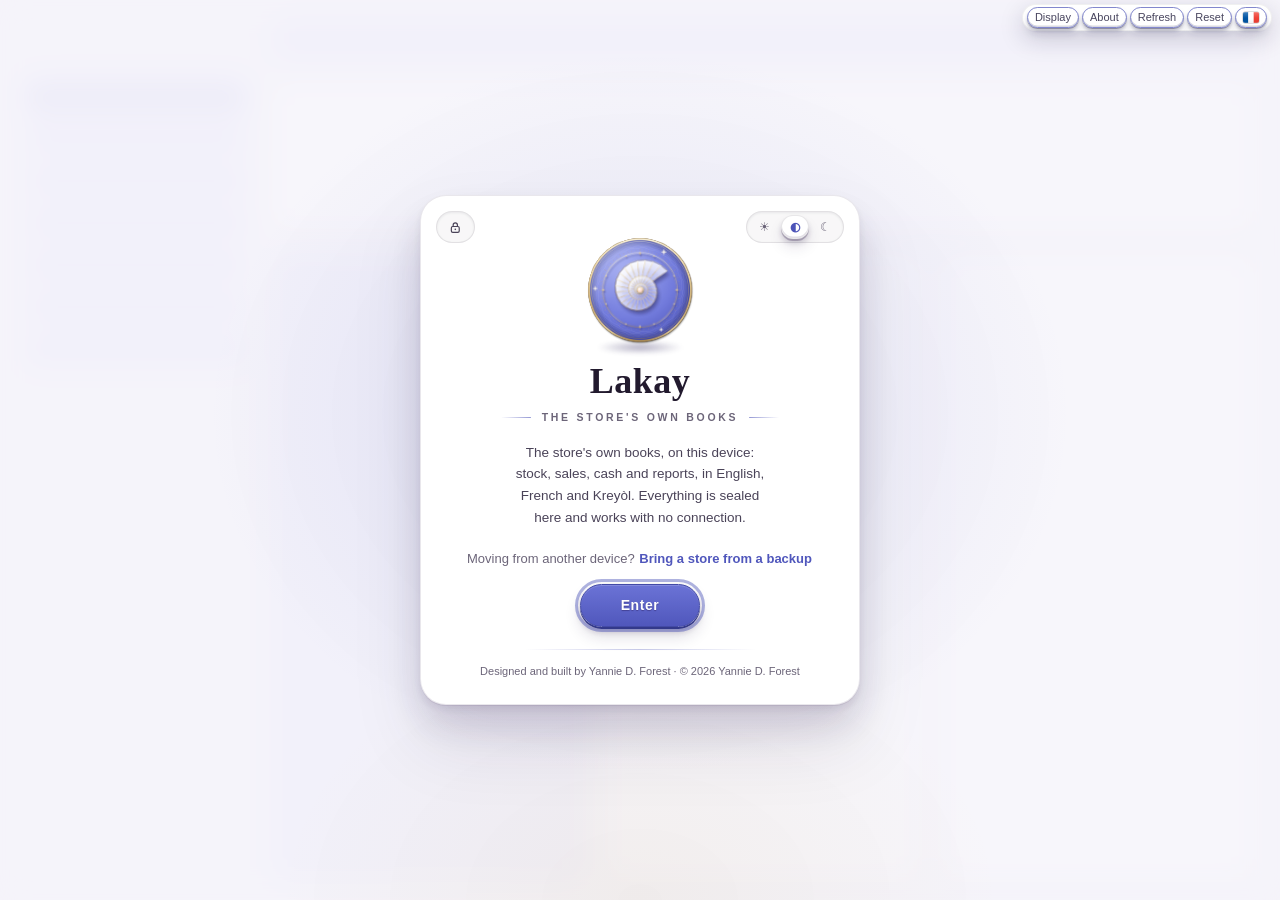
==== web/index.html @ 773154a0 "Lakay Build 24 for every device: devices in step (stage 1); Larimar and name tips; the rail's calcul" ====
<!doctype html>
<html lang="en" data-theme="day">
<head>
<meta charset="utf-8">
<meta name="viewport" content="width=device-width, initial-scale=1, viewport-fit=cover">
<meta http-equiv="Content-Security-Policy" content="default-src 'none'; script-src 'sha256-nVUTSmdkgZdA2+bcNq/9R210WyDp+omy2Z+Z0VqAdF8='; style-src 'unsafe-inline'; img-src data: blob: 'self'; font-src data:; connect-src 'none'; media-src 'none'; object-src 'none'; frame-src 'none'; worker-src 'self'; manifest-src 'self'; base-uri 'none'; form-action 'none'">
<meta name="referrer" content="no-referrer">
<meta name="color-scheme" content="light dark">
<meta name="theme-color" content="#f5f4f8">
<meta name="application-name" content="Lakay">
<meta name="lakay-build" content="24">
<!-- LAKAY | Copyright (c) 2026 Yannie D. Forest. All rights reserved. NO LICENCE IS GRANTED. See LICENCE.txt. Build 24 (2026-11-15). -->
<title>Lakay</title>
<!-- Lakay's logo, inside the page (the page's own policy shows only pictures it carries): the square tile, filled edge to
     edge with the coin's periwinkle, for the shortcuts a browser makes on a home screen; the round coin, on nothing, for the
     tab (named last, so that every browser keeps it for the tab); and the tile for the iPhone and iPad home screen. The web
     app (web/, made by build.py) names its home screen tile and its manifest's icons as files beside the page. -->
<link rel="icon" type="image/png" sizes="192x192" href="[data-uri]">
<link rel="icon" type="image/png" sizes="96x96" href="[data-uri]">
<link rel="apple-touch-icon" sizes="180x180" href="apple-touch-icon.png">
<meta name="apple-mobile-web-app-title" content="Lakay">
<link rel="manifest" href="manifest.json">
<meta name="mobile-web-app-capable" content="yes">
<meta name="apple-mobile-web-app-capable" content="yes">
<meta name="apple-mobile-web-app-status-bar-style" content="default">
<meta name="lakay-web" content="1">
<style>
/* LAKAY | the living mark (09-crest.js): planes at real depth, each group with its own motion, after Ingenium's seal.
   The coin's edge stands behind its face; the halo and the shell float above their own shadows on the plate; the shell
   has sides. The whole mark sways and leans toward the pointer; the halo, the shell and the pearl breathe in and out of
   depth out of step; the engraving and the shell turn one way, the halo and the sparkles the other; a gleam crosses the
   shell. */
.lk-crest { position: relative; display: inline-block; vertical-align: middle; flex: 0 0 auto; width: var(--W, 88px); height: var(--W, 88px); line-height: 0;
  perspective: calc(var(--W, 88px) * 3.4); --rx: 0deg; --ry: 0deg; --lift: 0px; --sc: 1;
  touch-action: manipulation; -webkit-tap-highlight-color: transparent; }
.lk-tilt { position: absolute; inset: 0; display: block; transform-style: preserve-3d;
  transform: rotateX(var(--rx)) rotateY(var(--ry)) translateY(var(--lift)) scale(var(--sc)); transition: transform .45s cubic-bezier(.2, .8, .2, 1); }
.lk-idle { position: absolute; inset: 0; display: block; transform-style: preserve-3d; animation: lkSway 8s ease-in-out infinite; }
.lk-l, .lk-gleam { position: absolute; inset: 0; width: 100%; height: 100%; display: block; max-width: none; margin: 0; pointer-events: none; user-select: none; -webkit-user-drag: none;
  transform: translateZ(calc(var(--W, 88px) * var(--z, 0))) scale(calc(1 - var(--z, 0) / 4)); }
.lk-cast { position: absolute; left: 10%; right: 10%; bottom: -9%; height: 13%; border-radius: 50%; display: block; pointer-events: none;
  background: radial-gradient(closest-side, rgba(36, 26, 86, .36), rgba(36, 26, 86, 0)); filter: blur(calc(var(--W, 88px) * .018));
  transform: translateZ(calc(var(--W, 88px) * -.1)); }
:root[data-theme="night"] .lk-cast { background: radial-gradient(closest-side, rgba(0, 0, 0, .62), rgba(0, 0, 0, 0)); }
.lk-crest.hov { --lift: calc(var(--W, 88px) * -.035); --sc: 1.035; }
.lk-crest.down { --lift: calc(var(--W, 88px) * .015); --sc: .97; }

/* each group's own motion */
.lk-crest img.lk-engr { animation: lkCCW 150s linear infinite; }
.lk-crest img.lk-hshadow { animation: lkCW 70s linear infinite; }
.lk-crest img.lk-halo { animation: lkCW 70s linear infinite, lkLift 7s ease-in-out infinite; }
.lk-crest img.lk-sshadow { animation: lkCCW 120s linear infinite; }
.lk-crest img.lk-sside, .lk-crest img.lk-shell, .lk-crest img.lk-lattice { animation: lkCCW 120s linear infinite, lkLift 7s ease-in-out -1.75s infinite; }
.lk-crest img.lk-pearl { animation: lkPearl 4.6s ease-in-out infinite, lkLift 7s ease-in-out -3.5s infinite; }
.lk-crest img.lk-sparks { animation: lkCW 46s linear infinite, lkTwinkle 3.2s ease-in-out infinite; }
.lk-crest .lk-gleam { background: linear-gradient(115deg, rgba(255, 255, 255, 0) 38%, rgba(255, 255, 255, .7) 50%, rgba(255, 255, 255, 0) 62%) no-repeat;
  background-size: 320% 100%; background-position: 130% 0;
  -webkit-mask-image: radial-gradient(circle at 50% 50%, #000 0, #000 27%, transparent 30%); mask-image: radial-gradient(circle at 50% 50%, #000 0, #000 27%, transparent 30%);
  animation: lkLift 7s ease-in-out -1.75s infinite, lkGleam 6.5s ease-in-out 1.2s infinite; }
:root[data-theme="night"] .lk-crest .lk-gleam { background-image: linear-gradient(115deg, rgba(255, 244, 214, 0) 38%, rgba(255, 244, 214, .45) 50%, rgba(255, 244, 214, 0) 62%); }
@keyframes lkSway { 0%, 100% { transform: rotateY(-20deg) rotateX(7deg); } 50% { transform: rotateY(20deg) rotateX(-7deg); } }
@keyframes lkCW { from { rotate: 0deg; } to { rotate: 360deg; } }
@keyframes lkCCW { from { rotate: 0deg; } to { rotate: -360deg; } }
@keyframes lkLift { 0%, 50%, 100% { translate: 0 0 0; } 25%, 75% { translate: 0 0 calc(var(--W, 88px) * .06); } }
@keyframes lkPearl { 0%, 100% { scale: 1; filter: brightness(1); } 50% { scale: 1.07; filter: brightness(1.14); } }
@keyframes lkTwinkle { 0%, 100% { opacity: .5; } 50% { opacity: 1; } }
@keyframes lkGleam { 0%, 64% { background-position: 130% 0; } 90%, 100% { background-position: -30% 0; } }

/* a small mark (the footer) keeps only the coin, the shell and the pearl, and only sways */
.lk-crest.lk-small .lk-cast { display: none; }
.lk-crest.lk-small img.lk-l { animation: none; }

/* calm and "reduce motion": everything still */
@media (prefers-reduced-motion: reduce) { .lk-idle, .lk-crest img.lk-l, .lk-crest .lk-gleam { animation: none !important; } .lk-tilt { transition: none; } }
:root[data-calm="1"] .lk-idle, :root[data-calm="1"] .lk-crest img.lk-l, :root[data-calm="1"] .lk-crest .lk-gleam { animation: none !important; }

/* the still mark */
.lk-flat { position: relative; display: inline-block; vertical-align: middle; flex: none; line-height: 0; }
.lk-flat img { position: absolute; inset: 0; width: 100%; height: 100%; max-width: none; }

/* where the mark lives: every one is a key */
.crest-key { position: relative; display: inline-grid; place-items: center; padding: 0; margin: 0; border: 0; border-radius: 50%; background: transparent;
  cursor: pointer; color: inherit; font: inherit; -webkit-tap-highlight-color: transparent; touch-action: manipulation; isolation: isolate; }
.crest-key:focus { outline: none; }
.crest-key:focus-visible { outline: 2.5px solid var(--pri-ring); outline-offset: 4px; }
.app-foot .crest-key { width: 22px; height: 22px; }
@media print { .lk-idle, .lk-crest img.lk-l, .lk-gleam { animation: none !important; } .lk-gleam { display: none; } }

/* EMPORIUM | Copyright (c) 2026 Yannie D. Forest. All rights reserved. NO LICENCE IS GRANTED. See LICENCE.txt.
   Emporium's dress, after Ingenium 6.50's own (Build 3), refined for Emporium. Its shapes were read from Ingenium 6.50
   as it draws itself: the lavender ground, the white slabs, the raised keys with their dark bottom edge, the purple keys, the
   jewels, the top bar of small pills and the side menu of plain words. Lakay's colour is its own, chosen by the owner: Dawn, a warm periwinkle between
   Carpe Diem's blue and Ingenium's purple, on warm ivory, with a sunrise glow and a gold sun. Emporium keeps its own names for every value, so
   that the Author Studio's colour sets can change the whole house at once, and keeps its own few things: the receipt
   slip, the parchment of the proverb, and the brass. */
:root {
  /* Dawn, refined (Build 8): white and ivory faces with crisp hairline rims and a firm stepped edge, as Ingenium and
     Carpe Diem draw theirs; a deeper, matte periwinkle for the keys and the jewels; the sunrise kept, but quieter. */
  --bg: #f5f4f8; --bg-wash: #eeedf4;
  --surface: #ffffff; --surface-2: #fafafc; --tray: #f2f1f7; --sunk: rgba(34, 30, 58, .035);
  --tint: #f3f2fa; --tint-2: #e7e6f5; --parch: #fbf8f1; --parch-2: #f2eadb;
  --ink: #211f33; --ink-2: #48455e; --muted: #6c6981; --body-ink: #2a283d;
  --pri: #5f67cc; --pri-hi: #6b73d6; --pri-lo: #5057bc; --pri-jhi: #8d93e2; --pri-jlo: #4f56b6; --pri-edge: #434aa6; --pri-ledge: #33398a; --pri-jledge: #363c8e;
  --on-pri: #ffffff; --pri-text: #4d54b8; --pri-soft: rgba(77, 84, 184, .09); --pri-ring: rgba(77, 84, 184, .45); --pri-rgb: 77, 84, 184;
  --brass: #c08b2f; --brass-hi: #ecd4a2; --brass-ink: #8a6420; --brass-soft: rgba(192, 139, 47, .14);
  --danger: #a8423d; --danger-soft: rgba(168, 66, 61, .09); --warn: #9a5a12; --warn-soft: rgba(184, 116, 46, .12); --ok: #4d54b8; --ok-soft: rgba(95, 103, 204, .11);
  --line: rgba(33, 31, 51, .10); --line-2: rgba(33, 31, 51, .16); --line-soft: rgba(33, 31, 51, .06); --rim: rgba(77, 84, 184, .45);
  --field: #ffffff; --field-line: rgba(67, 74, 166, .24); --wall: #dcdbe8;
  --face: linear-gradient(180deg, #ffffff, #f7f6fb); --face-tilt: linear-gradient(175deg, #ffffff, #f7f6fb); --slab-face: linear-gradient(180deg, #ffffff, #fcfcfe);
  --fam: 34, 28, 60;
  /* the raised things: a small key (pill), a large key (a card one presses), a slab (a card one reads), a press */
  --pill: inset 0 1px 0 rgba(255, 255, 255, .7), inset 0 -1.5px 0 rgba(34, 28, 60, .10), 0 1px 0 rgba(34, 28, 60, .12), 0 3px 4px rgba(34, 28, 60, .08), 0 7px 10px rgba(34, 28, 60, .05);
  --pill-hi: inset 0 1px 0 rgba(255, 255, 255, .7), inset 0 -1.5px 0 rgba(34, 28, 60, .10), 0 2px 0 rgba(34, 28, 60, .12), 0 5px 7px rgba(34, 28, 60, .09), 0 11px 16px rgba(34, 28, 60, .06);
  --key3d: inset 0 1px 0 rgba(255, 255, 255, .95), inset 0 -3px 0 rgba(34, 28, 60, .07), 0 1px 0 rgba(34, 28, 60, .12), 0 3px 0 rgba(34, 28, 60, .07), 0 6px 10px rgba(34, 28, 60, .07), 0 14px 26px rgba(34, 28, 60, .07);
  --key3d-hi: inset 0 1px 0 rgba(255, 255, 255, .95), inset 0 -3px 0 rgba(34, 28, 60, .07), 0 1px 0 rgba(34, 28, 60, .12), 0 5px 0 rgba(34, 28, 60, .07), 0 10px 16px rgba(34, 28, 60, .09), 0 22px 36px rgba(34, 28, 60, .09);
  --press: inset 0 2px 5px rgba(34, 28, 60, .14), 0 1px 0 rgba(34, 28, 60, .06);
  --slab: inset 0 1px 0 rgba(255, 255, 255, .9), inset 0 -2px 0 rgba(34, 28, 60, .05), 0 1px 0 rgba(34, 28, 60, .11), 0 2px 0 rgba(34, 28, 60, .04), 0 6px 12px rgba(34, 28, 60, .05), 0 16px 30px rgba(34, 28, 60, .06);
  --sh-card: 0 1px 0 rgba(34, 28, 60, .07), 0 2px 6px rgba(34, 28, 60, .05), 0 12px 28px rgba(34, 28, 60, .06);
  --psh: inset 0 1px 0 rgba(255, 255, 255, .16), 0 2px 0 var(--pri-ledge), 0 4px 6px rgba(34, 28, 60, .22), 0 9px 16px rgba(34, 28, 60, .14);
  --pshhi: inset 0 1px 0 rgba(255, 255, 255, .18), 0 3px 0 var(--pri-ledge), 0 7px 10px rgba(34, 28, 60, .24), 0 14px 24px rgba(34, 28, 60, .16);
  --ppress: inset 0 2px 6px rgba(14, 8, 40, .42), 0 1px 1px rgba(34, 28, 60, .2);
  --jewel: linear-gradient(150deg, var(--pri-jhi) 0%, #6870d4 55%, var(--pri-jlo) 100%);
  --jsh: inset 0 1px 0 rgba(255, 255, 255, .30), inset 0 -2px 0 rgba(20, 14, 50, .26), 0 2px 0 var(--pri-jledge), 0 4px 8px rgba(34, 28, 60, .22), 0 9px 16px rgba(34, 28, 60, .10);
  --inset: inset 0 1px 2.5px rgba(34, 28, 60, .06);
  --well: inset 0 1px 3px rgba(0, 0, 0, .07);
  /* the panels that open over the page (dialogs, menus, the rail's panels): Carpe Diem's slab, in Lakay's ink */
  --slab-top: #ffffff; --slab-bot: #f6f5fa; --slab-hi: rgba(255, 255, 255, .9); --slab-lo: rgba(34, 28, 60, .07); --slab-edge: rgba(34, 28, 60, .10);
  --slab-sh1: rgba(34, 28, 60, .12); --slab-sh2: rgba(34, 28, 60, .14); --slab-sh3: rgba(34, 28, 60, .16);
  /* the older names, kept so that every room follows the new dress */
  --relief: var(--pill); --relief-hi: var(--pill-hi); --relief-down: var(--press);
  --radius: 14px; --radius-s: 11px; --key-h: 34px;
  --serif: "Iowan Old Style", "Palatino Linotype", Palatino, "Book Antiqua", Georgia, "Times New Roman", serif;
  --sans: -apple-system, BlinkMacSystemFont, "Segoe UI", Roboto, Helvetica, Arial, sans-serif;
  --mono: ui-monospace, "SF Mono", SFMono-Regular, Menlo, Consolas, monospace;
  --emoji: "Segoe UI Emoji", "Apple Color Emoji", "Noto Color Emoji", "Segoe UI Symbol", sans-serif;
  --ease: cubic-bezier(.2, .8, .2, 1); --spring: cubic-bezier(.34, 1.35, .64, 1);
  --page-bg: radial-gradient(1100px 620px at 0% 100%, rgba(244, 184, 112, .09), transparent 62%), radial-gradient(1100px 700px at 100% 0%, rgba(120, 128, 220, .08), transparent 60%), #f5f4f8;
  --bar-bg: #ffffff; --bar-sh: 0 1px 0 rgba(34, 28, 60, .06), 0 6px 18px rgba(34, 28, 60, .05);
  color-scheme: light;
}
:root[data-theme="night"] {
  /* Dawn by night, refined (Build 8): Lakay's periwinkle ink, calmer and deeper than the saturated indigo it replaces;
     hairline rims and black depth, as Ingenium's night has them; the periwinkle kept for the keys and the words that act. */
  --bg: #12121c; --bg-wash: #171723;
  --surface: #1d1d2b; --surface-2: #191926; --tray: #151520; --sunk: rgba(5, 5, 12, .34);
  --tint: #252536; --tint-2: #2d2d41; --parch: #221f1b; --parch-2: #2b2722;
  --ink: #efeef7; --ink-2: #cfcddf; --muted: #9e9cb3; --body-ink: #e5e4f0;
  --pri: #6a72d4; --pri-hi: #757dde; --pri-lo: #555cc0; --pri-jhi: #8a90e0; --pri-jlo: #4b52b0; --pri-edge: #2a2e6e; --pri-ledge: #16183f; --pri-jledge: #191b46;
  --on-pri: #ffffff; --pri-text: #b0b5f5; --pri-soft: rgba(176, 181, 245, .12); --pri-ring: rgba(176, 181, 245, .50); --pri-rgb: 176, 181, 245;
  --brass: #e6c27a; --brass-hi: #e3cfa2; --brass-ink: #e6c27a; --brass-soft: rgba(230, 194, 122, .12);
  --danger: #ee968e; --danger-soft: rgba(238, 150, 142, .11); --warn: #e5b46e; --warn-soft: rgba(229, 180, 110, .12); --ok: #b3b8f2; --ok-soft: rgba(150, 157, 236, .14);
  --line: rgba(214, 213, 240, .11); --line-2: rgba(214, 213, 240, .18); --line-soft: rgba(214, 213, 240, .06); --rim: rgba(176, 181, 245, .36);
  --field: #161622; --field-line: rgba(176, 181, 245, .22); --wall: #0a0a12;
  --face: linear-gradient(180deg, #282839, #21212f); --face-tilt: linear-gradient(175deg, #282839, #21212f); --slab-face: linear-gradient(180deg, #1f1f2d, #1b1b27);
  --fam: 0, 0, 0;
  --pill: inset 0 1px 0 rgba(255, 255, 255, .08), inset 0 -1.5px 0 rgba(0, 0, 0, .4), 0 1px 0 rgba(0, 0, 0, .5), 0 3px 5px rgba(0, 0, 0, .4), 0 8px 12px rgba(0, 0, 0, .3);
  --pill-hi: inset 0 1px 0 rgba(255, 255, 255, .10), inset 0 -1.5px 0 rgba(0, 0, 0, .4), 0 2px 0 rgba(0, 0, 0, .5), 0 5px 8px rgba(0, 0, 0, .44), 0 11px 18px rgba(0, 0, 0, .32);
  --key3d: inset 0 1px 0 rgba(255, 255, 255, .08), inset 0 -3px 0 rgba(0, 0, 0, .42), 0 1px 0 rgba(0, 0, 0, .7), 0 3px 0 rgba(0, 0, 0, .45), 0 6px 10px rgba(0, 0, 0, .42), 0 14px 26px rgba(0, 0, 0, .36);
  --key3d-hi: inset 0 1px 0 rgba(255, 255, 255, .10), inset 0 -3px 0 rgba(0, 0, 0, .42), 0 1px 0 rgba(0, 0, 0, .7), 0 5px 0 rgba(0, 0, 0, .45), 0 10px 16px rgba(0, 0, 0, .46), 0 22px 36px rgba(0, 0, 0, .4);
  --press: inset 0 2px 7px rgba(0, 0, 0, .6), 0 1px 1px rgba(0, 0, 0, .4);
  --slab: inset 0 1px 0 rgba(255, 255, 255, .05), inset 0 -2px 0 rgba(0, 0, 0, .35), 0 1px 0 rgba(0, 0, 0, .6), 0 2px 0 rgba(0, 0, 0, .3), 0 6px 12px rgba(0, 0, 0, .34), 0 16px 32px rgba(0, 0, 0, .38);
  --sh-card: 0 1px 0 rgba(0, 0, 0, .4), 0 2px 6px rgba(0, 0, 0, .3), 0 12px 30px rgba(0, 0, 0, .34);
  --psh: inset 0 1px 0 rgba(255, 255, 255, .14), 0 2px 0 var(--pri-ledge), 0 4px 6px rgba(0, 0, 0, .5), 0 9px 16px rgba(0, 0, 0, .36);
  --pshhi: inset 0 1px 0 rgba(255, 255, 255, .16), 0 3px 0 var(--pri-ledge), 0 7px 10px rgba(0, 0, 0, .52), 0 14px 24px rgba(0, 0, 0, .4);
  --ppress: inset 0 2px 6px rgba(0, 0, 0, .55), 0 1px 1px rgba(0, 0, 0, .3);
  --jsh: inset 0 1px 0 rgba(255, 255, 255, .24), inset 0 -2px 0 rgba(0, 0, 0, .35), 0 2px 0 var(--pri-jledge), 0 4px 8px rgba(0, 0, 0, .5), 0 9px 16px rgba(0, 0, 0, .3);
  --inset: inset 0 1px 2.5px rgba(0, 0, 0, .25);
  --well: inset 0 1px 3px rgba(0, 0, 0, .40);
  --slab-top: #242434; --slab-bot: #1d1d2a; --slab-hi: rgba(255, 255, 255, .06); --slab-lo: rgba(0, 0, 0, .35); --slab-edge: rgba(214, 213, 240, .12);
  --slab-sh1: rgba(0, 0, 0, .4); --slab-sh2: rgba(0, 0, 0, .45); --slab-sh3: rgba(0, 0, 0, .55);
  --page-bg: radial-gradient(1100px 620px at 0% 100%, rgba(240, 170, 100, .05), transparent 62%), radial-gradient(1100px 700px at 100% 0%, rgba(150, 158, 236, .07), transparent 60%), #12121c;
  --bar-bg: #20202e; --bar-sh: 0 1px 0 rgba(0, 0, 0, .40), 0 6px 18px rgba(0, 0, 0, .28);
  color-scheme: dark;
}
:root[data-size="l"] { font-size: 18px; }
:root[data-size="xl"] { font-size: 20px; }
:root[data-calm="1"] { --key-h: 40px; }
:root[data-calm="1"] *, :root[data-calm="1"] *::before, :root[data-calm="1"] *::after { animation: none !important; transition: none !important; }
@media (prefers-reduced-motion: reduce) { *, *::before, *::after { animation: none !important; transition: none !important; scroll-behavior: auto !important; } }
@media (pointer: coarse) { :root { --key-h: 40px; } }

* { box-sizing: border-box; }
html { font-size: 16px; -webkit-text-size-adjust: 100%; }
body { margin: 0; color: var(--body-ink); font: 400 .875rem/1.5 var(--sans); background: var(--page-bg); background-attachment: fixed; }
h1, h2, h3 { font-family: var(--serif); color: var(--ink); line-height: 1.2; text-wrap: balance; margin: 0; font-weight: 600; }
h1 { font-size: 1.56rem; letter-spacing: .045em; }
h2 { font-size: 1.03rem; letter-spacing: .06em; }
h3 { font-size: .91rem; letter-spacing: .05em; }
p { margin: .35rem 0; }
a { color: var(--pri-text); }
:focus-visible { outline: 2.5px solid var(--pri-ring); outline-offset: 2px; border-radius: 9px; }
::selection { background: rgba(var(--pri-rgb), .22); }
/* what is hidden stays hidden, whatever its own display (Build 16: a key or a field Lakay hides, such as the camera key
   on a device without a camera) */
[hidden] { display: none !important; }
.ico { width: 1.15em; height: 1.15em; flex: none; fill: none; stroke: currentColor; stroke-width: 1.8; stroke-linecap: round; stroke-linejoin: round; vertical-align: -.2em; }
.emo { font-family: var(--emoji); font-style: normal; font-weight: 400; line-height: 1; display: inline-block; flex: none; }
.mono { font-family: var(--mono); letter-spacing: .06em; }
.num { font-variant-numeric: tabular-nums; text-align: right; white-space: nowrap; }
.muted { color: var(--muted); }
.hint { color: var(--muted); font-size: .8rem; margin: .2rem 0 0; }
.small { font-size: .8rem; }
.hidden { display: none !important; }
.req { color: var(--danger); }
.label-caps { font: 600 1rem/1.3 var(--serif); letter-spacing: .05em; color: var(--ink); display: flex; align-items: center; gap: .45rem; margin: 0 0 .55rem; }
.label-caps .emo { font-size: .95rem; }
/* the small capitals Ingenium sets above its titles */
.eyebrow { font: 700 .66rem/1.2 var(--sans); letter-spacing: .2em; text-transform: uppercase; color: var(--muted); }


/* ---------- motion ---------- */
/* ---------- motion ---------- */
@keyframes rise { from { opacity: 0; transform: translateY(8px); } to { opacity: 1; transform: none; } }
@keyframes pup { 0% { opacity: 0; transform: translateY(12px) scale(.97); } 60% { opacity: 1; transform: translateY(-2px) scale(1.005); } 100% { transform: none; } }
@keyframes pop { 0% { transform: scale(1); } 40% { transform: scale(1.05); } 100% { transform: scale(1); } }
@keyframes slideIn { from { opacity: 0; transform: translateX(14px); } to { opacity: 1; transform: none; } }
@keyframes pulse { 0% { transform: scale(1); } 35% { transform: scale(1.06); } 100% { transform: scale(1); } }
@keyframes floatUp { from { opacity: 1; transform: translate(-50%, 0) scale(1); } to { opacity: 0; transform: translate(-50%, -44px) scale(1.25); } }
@keyframes bob { 0%, 100% { transform: translateY(0); } 50% { transform: translateY(-5px); } }
@keyframes shine { 0% { transform: translateX(-130%) rotate(25deg); } 55%, 100% { transform: translateX(260%) rotate(25deg); } }
@keyframes wiggle { 0%, 100% { transform: rotate(0); } 25% { transform: rotate(-9deg) scale(1.06); } 75% { transform: rotate(8deg) scale(1.06); } }
@keyframes fall { 0% { opacity: 0; transform: translate3d(0, -20px, 0) rotate(0deg); } 10% { opacity: 1; } 100% { opacity: 0; transform: translate3d(var(--dx, 0), 105vh, 0) rotate(var(--rot, 360deg)); } }
@keyframes toastIn { from { opacity: 0; transform: translateY(12px); } to { opacity: 1; transform: none; } }
@keyframes grow { from { transform: scaleX(0); } to { transform: scaleX(1); } }



/* ---------- keys: Ingenium's raised keys, each with its dark bottom edge, and its purple key ---------- */
.key { position: relative; display: inline-flex; align-items: center; justify-content: center; gap: 7px; min-height: var(--key-h); padding: 7px 14px; white-space: nowrap;
  border-radius: 11px; border: 1px solid var(--line); background: var(--face); color: var(--ink); font: 600 .8125rem/1.25 var(--sans); cursor: pointer;
  box-shadow: var(--pill); transition: transform .1s var(--spring), box-shadow .12s ease, border-color .15s ease, color .15s ease, filter .15s ease; }
.key:hover { transform: translateY(-2px); box-shadow: var(--pill-hi); }
.key:hover .emo { animation: wiggle .45s ease; }
.key:active { transform: translateY(1px) scale(.985); box-shadow: var(--press); transition-duration: .06s; }
.key:disabled { opacity: .5; cursor: not-allowed; transform: none; box-shadow: var(--pill); filter: saturate(.6); }
.key.primary { color: var(--on-pri); border-color: var(--pri-edge); text-shadow: 0 1px 1px rgba(30, 10, 60, .35);
  background: linear-gradient(180deg, var(--pri-hi), var(--pri-lo)); box-shadow: var(--psh); }
.key.primary:hover { box-shadow: var(--pshhi); }
.key.primary:active { box-shadow: var(--ppress); }
.key.quiet { color: var(--pri-text); }
.key.danger { color: var(--danger); border-color: rgba(184, 67, 63, .4); }
.key.danger.solid { color: #fff; border-color: #4a1414; text-shadow: 0 1px 1px rgba(40, 0, 0, .35); background: linear-gradient(180deg, #b04646, #8c2f2f);
  box-shadow: inset 0 1px 0 rgba(255, 255, 255, .14), 0 2px 0 #2a0a0a, 0 4px 6px rgba(0, 0, 0, .25); }
.key.lg { min-height: 42px; padding: 10px 20px; font-size: .9rem; border-radius: 12px; }
.key.sm { min-height: 28px; padding: 3px 10px; font-size: .75rem; border-radius: 9px; }
.key.round { border-radius: 999px; }
.key .emo { font-size: 1rem; }
.key.lg .emo { font-size: 1.1rem; }
.key .ico { width: 15px; height: 15px; }
.icon-key { display: inline-flex; align-items: center; justify-content: center; width: 30px; height: 30px; border-radius: 50%; border: 1px solid var(--line);
  background: var(--face); color: var(--ink-2); cursor: pointer; flex: none; box-shadow: var(--pill); transition: transform .1s var(--spring), box-shadow .12s ease, color .15s; padding: 0; }
.icon-key:hover { transform: translateY(-2px); box-shadow: var(--pill-hi); color: var(--pri-text); }
.icon-key:active { transform: translateY(1px); box-shadow: var(--press); transition-duration: .06s; }
.icon-key.danger { color: var(--danger); }
.icon-key .ico { width: 15px; height: 15px; }
.link { background: none; border: 0; padding: .15rem 0; color: var(--pri-text); font: 600 .84rem var(--sans); cursor: pointer; display: inline-flex; gap: .4em; align-items: center;
  text-decoration: underline; text-underline-offset: 3px; text-decoration-color: rgba(var(--pri-rgb), .35); }
.link:hover { text-decoration-color: currentColor; }
.link.danger { color: var(--danger); }
.tip-key { display: inline-flex; align-items: center; justify-content: center; width: 24px; height: 24px; border-radius: 50%; border: 1px solid var(--rim);
  background: var(--face); cursor: pointer; flex: none; padding: 0; font-size: .78rem; box-shadow: var(--pill); transition: transform .1s var(--spring), box-shadow .12s; }
.tip-key:hover { transform: translateY(-2px) rotate(-8deg); box-shadow: var(--pill-hi); }
.tip-key:active { transform: translateY(1px); box-shadow: var(--press); }
.chip { min-height: 30px; border: 1px solid var(--line); background: var(--face); color: var(--ink-2); border-radius: 999px; padding: 0 12px;
  font: 600 .78rem/1 var(--sans); cursor: pointer; box-shadow: var(--pill); display: inline-flex; gap: .4em; align-items: center; white-space: nowrap;
  transition: transform .1s var(--spring), box-shadow .12s ease, color .15s; }
.chip:hover { transform: translateY(-2px); box-shadow: var(--pill-hi); color: var(--pri-text); }
.chip:active { transform: translateY(1px); box-shadow: var(--press); }
.chip[aria-pressed="true"] { background: linear-gradient(180deg, var(--pri-hi), var(--pri-lo)); color: var(--on-pri); border-color: var(--pri-edge); box-shadow: var(--psh); text-shadow: 0 1px 1px rgba(30, 10, 60, .3); }
.chip .emo { font-size: .9rem; }
.chips { display: flex; flex-wrap: wrap; gap: 7px; }
.chips.static { list-style: none; padding: 0; margin: .3rem 0 .8rem; }
.chips.static .chip { cursor: default; }
/* a choice of a few: Ingenium's segmented well, the chosen one raised out of it */
.seg { display: inline-flex; flex-wrap: wrap; gap: 2px; padding: 3px; border-radius: 999px; background: var(--sunk); border: 1px solid var(--line); box-shadow: var(--inset); }
.seg button { border: 1px solid transparent; background: transparent; color: var(--muted); min-height: 26px; padding: 0 11px; border-radius: 999px; font: 600 .75rem/1 var(--sans); cursor: pointer;
  display: inline-flex; gap: .35em; align-items: center; transition: color .15s ease, background .15s ease; }
.seg button:hover { color: var(--pri-text); }
.seg button .ico { width: 14px; height: 14px; }
.seg button[aria-checked="true"] { background: var(--surface); color: var(--pri-text); font-weight: 700; border-color: var(--line); box-shadow: var(--pill); }
:root[data-theme="night"] .seg button[aria-checked="true"] { background: #2d2d40; }
.badge { display: inline-block; min-width: 2em; padding: 2px 8px; border-radius: 999px; font-weight: 700; font-size: .68rem; letter-spacing: .04em; text-align: center; background: var(--pri-soft); color: var(--pri-text); }
.badge.ok { background: var(--ok-soft); color: var(--ok); }
.badge.warn { background: var(--warn-soft); color: var(--warn); }
.badge.bad { background: var(--danger-soft); color: var(--danger); }

/* ---------- fields: Ingenium's wells ---------- */
.field { display: flex; flex-direction: column; gap: .3rem; margin: .65rem 0; min-width: 0; }
.label-row { display: flex; align-items: center; gap: .45rem; }
label, .label { font-weight: 600; font-size: .8rem; color: var(--ink-2); margin: 0; }
input[type=text], input[type=password], input[type=search], input[type=number], input[type=date], input[type=time], textarea {
  font: .875rem/1.4 var(--sans); color: var(--ink); background: var(--field); border: 1px solid var(--field-line); border-radius: var(--radius-s);
  padding: .55rem .75rem; min-height: 40px; width: 100%; box-shadow: var(--well); transition: border-color .15s, box-shadow .15s; }
input::placeholder, textarea::placeholder { color: var(--muted); opacity: .8; }
textarea { resize: vertical; }
input:focus, textarea:focus { border-color: var(--pri); outline: none; box-shadow: var(--well), 0 0 0 3px var(--pri-soft); }
input[aria-invalid="true"], textarea[aria-invalid="true"], .sel[aria-invalid="true"] { border-color: var(--danger); animation: wiggle .3s ease; }
input[type=date]::-webkit-calendar-picker-indicator, input[type=time]::-webkit-calendar-picker-indicator { opacity: .6; cursor: pointer; }
:root[data-theme="night"] input[type=date]::-webkit-calendar-picker-indicator { filter: invert(.85); }
.err { color: var(--danger); font-weight: 600; font-size: .8rem; margin: 0; }
.err:empty { display: none; }
.check { display: flex; align-items: center; gap: .55rem; font-weight: 500; font-size: .86rem; margin: .5rem 0; cursor: pointer; color: var(--ink); }
.check input { width: 18px; height: 18px; accent-color: var(--pri); }
.form-grid { display: grid; grid-template-columns: 1fr 1fr; gap: 0 1.1rem; }
.form-grid .span2 { grid-column: 1 / -1; }
.pair { display: grid; grid-template-columns: 1fr 1fr; gap: 1rem; }
.advice { margin: 0; font-weight: 600; font-size: .8rem; }
.advice.ok { color: var(--ok); } .advice.bad { color: var(--danger); }
.preview { font-weight: 600; color: var(--pri-text); min-height: 1.4em; font-size: .86rem; }
.inline { display: flex; align-items: flex-end; gap: .7rem; flex-wrap: wrap; }
.inline .field { flex: 1 1 240px; margin: 0; }
.search-row { display: flex; align-items: center; gap: .5rem; background: var(--field); border: 1px solid var(--field-line); border-radius: 999px; padding: 0 .4rem 0 .95rem; color: var(--muted); box-shadow: var(--well); }
.search-row input { border: 0; background: transparent !important; outline: none; min-height: 40px; padding-left: .1rem; font-size: .9rem; box-shadow: none !important; }
.search-row:focus-within { border-color: var(--pri); box-shadow: var(--well), 0 0 0 3px var(--pri-soft); }

/* ---------- the choosers drawn by Emporium itself (never the system's grey lists) ---------- */
.sel { position: relative; display: inline-flex; align-items: center; justify-content: space-between; gap: 10px; width: 100%; min-height: 40px; padding: .5rem .7rem .5rem .8rem;
  font: 500 .875rem/1.3 var(--sans); color: var(--ink); text-align: left; cursor: pointer; background: var(--face); border: 1px solid var(--field-line); border-radius: var(--radius-s);
  box-shadow: var(--pill); transition: transform .1s var(--spring), box-shadow .12s ease, border-color .15s; }
.sel:hover { border-color: var(--pri-ring); box-shadow: var(--pill-hi); transform: translateY(-1px); }
.sel:active { transform: translateY(1px); box-shadow: var(--press); }
.sel[aria-expanded="true"] { border-color: var(--pri); box-shadow: var(--pill), 0 0 0 3px var(--pri-soft); transform: none; }
.sel-text { min-width: 0; overflow: hidden; text-overflow: ellipsis; white-space: nowrap; }
.sel-chev { flex: none; width: 18px; height: 18px; border-radius: 6px; display: grid; place-items: center; color: var(--pri-text); background: var(--pri-soft); transition: transform .2s var(--spring); }
.sel-chev .ico { width: 12px; height: 12px; stroke-width: 2.4; }
.sel[aria-expanded="true"] .sel-chev { transform: rotate(180deg); }
.sel-pop { position: fixed; z-index: 3000; min-width: 180px; max-height: min(320px, 60vh); overflow-y: auto; padding: 6px; border-radius: 14px;
  background: var(--surface); border: 1px solid var(--line); box-shadow: var(--key3d-hi); animation: selIn .16s var(--ease) both; scrollbar-width: thin; }
@keyframes selIn { from { opacity: 0; transform: translateY(-4px) scale(.98); } to { opacity: 1; transform: none; } }
.sel-opt { display: flex; align-items: center; gap: 10px; width: 100%; padding: 8px 10px; border: 0; border-radius: 9px; background: transparent; color: var(--ink);
  font: 500 .86rem/1.3 var(--sans); text-align: left; cursor: pointer; }
.sel-opt .sel-tick { flex: none; width: 16px; color: var(--pri-text); opacity: 0; }
.sel-opt[aria-selected="true"] { font-weight: 700; color: var(--pri-text); }
.sel-opt[aria-selected="true"] .sel-tick { opacity: 1; }
.sel-opt.active, .sel-opt:hover { background: var(--pri-soft); }
.toolbar .sel { width: auto; min-width: 200px; }
/* a file is chosen with one of Emporium's own keys; the system's box stays hidden */
.filepick { display: flex; align-items: center; gap: 12px; flex-wrap: wrap; padding: 10px 12px; border-radius: 14px; border: 1px dashed var(--field-line); background: var(--sunk); }
.filepick .file-name { flex: 1 1 160px; min-width: 0; font-size: .82rem; color: var(--muted); overflow-wrap: anywhere; }
.filepick .file-name.chosen { color: var(--ink); font-weight: 600; }
input[type=file] { position: absolute !important; width: 1px !important; height: 1px !important; opacity: 0 !important; overflow: hidden; clip: rect(0 0 0 0); pointer-events: none; }


/* ---------- the top keys: Carpe Diem's own capsule, at its own measures (pills 21px high, 11px words), in Lakay's colours ---------- */
.cl-cluster { position: fixed; top: calc(4px + env(safe-area-inset-top, 0px)); right: calc(8px + env(safe-area-inset-right, 0px)); z-index: 100; display: flex; align-items: center; gap: 3px;
  padding: 2px 4px; border-radius: 999px; background: var(--bar-bg); border: 1px solid rgba(0, 0, 0, .06); box-shadow: 0 8px 24px rgba(20, 18, 50, .18); max-width: calc(100vw - 16px); }
:root[data-theme="night"] .cl-cluster { border-color: rgba(255, 255, 255, .08); box-shadow: 0 8px 24px rgba(0, 0, 0, .5); }
.cl-cluster.folded > :not(.cl-fold) { display: none; }
.cl-key { position: relative; display: inline-flex; align-items: center; justify-content: center; gap: 5px; height: 21px; min-width: 0; padding: 0 7px; border-radius: 999px; flex: none;
  border: 1px solid rgba(var(--pri-rgb), .7); background: transparent; color: var(--ink-2); font: 400 11px/11px var(--sans); white-space: nowrap; cursor: pointer;
  box-shadow: inset 0 -1.5px 0 rgba(30, 28, 70, .16), 0 1px 0 rgba(30, 28, 70, .32), 0 3px 3px rgba(30, 28, 70, .2), 0 6px 8px rgba(30, 28, 70, .11);
  transition: transform .12s var(--spring), color .14s ease, box-shadow .12s ease; }
:root[data-theme="night"] .cl-key { color: var(--ink-2); border-color: rgba(var(--pri-rgb), .5);
  box-shadow: inset 0 1px 0 rgba(255, 255, 255, .07), inset 0 -1.5px 0 rgba(0, 0, 0, .4), 0 1px 0 rgba(0, 0, 0, .5), 0 3px 3px rgba(0, 0, 0, .35), 0 6px 8px rgba(0, 0, 0, .25); }
.cl-key:hover { transform: translateY(-2px); color: var(--pri-text); }
.cl-key:active { transform: translateY(2px) scale(.96); box-shadow: inset 0 2px 3px rgba(30, 28, 70, .26); transition-duration: .05s; }
.cl-key:focus-visible { outline: 2px solid var(--pri-ring); outline-offset: 2px; }
.cl-key .pdot { width: 8px; height: 8px; border-radius: 50%; flex: none; background: #a7a3bb; }
.cl-key.practice .pdot { background: #c98a1d; }
.cl-key .cnt { position: absolute; top: -2px; right: -2px; width: 8px; height: 8px; border-radius: 50%; background: #c5443b; border: 1.5px solid var(--bar-bg); }
.cl-key.lang { font-weight: 700; letter-spacing: .03em; padding: 0 7px; }
.cl-fold { order: -1; width: 26px; height: 21px; flex: none; padding: 0 5px; margin: 0 -3px 0 0; border-radius: 7px; border: 1px solid rgba(0, 0, 0, .08); background: rgba(255, 255, 255, .72); color: var(--ink-2);
  font: 700 15px/1 var(--sans); cursor: pointer; display: inline-flex; align-items: center; justify-content: center;
  box-shadow: inset 0 -1.5px 0 rgba(30, 28, 70, .16), 0 1px 0 rgba(30, 28, 70, .32), 0 3px 3px rgba(30, 28, 70, .2), 0 6px 8px rgba(30, 28, 70, .11); transition: transform .12s var(--spring), color .12s; }
:root[data-theme="night"] .cl-fold { background: rgba(32, 32, 46, .8); border-color: rgba(255, 255, 255, .10); }
.cl-fold:hover { transform: translateY(-2px); color: var(--pri-text); }
.cl-fold:active { transform: translateY(2px) scale(.96); }
/* the one language key shows a flag at the size of an emoji (drawn, so that it shows on every device) */
.flag { display: inline-block; width: 16px; height: 11px; border-radius: 2px; overflow: hidden; flex: none; line-height: 0; position: relative; box-shadow: 0 0 0 .5px rgba(0, 0, 0, .25); }
.flag svg { display: block; width: 100%; height: 100%; }
.flag::after { content: ""; position: absolute; top: 0; right: 0; bottom: 0; left: 0; background: linear-gradient(180deg, rgba(255, 255, 255, .25), rgba(255, 255, 255, 0) 55%, rgba(0, 0, 0, .06)); pointer-events: none; }
/* the emblem and the name, at the head of the side menu (as Build 2 and the Forge keep them) */
.dock-brand { display: flex; align-items: center; gap: 10px; padding: 2px 4px 10px 8px; min-height: 48px; }
button.brand { position: relative; display: flex; align-items: center; gap: 10px; min-width: 0; flex: 1; padding: 2px 6px 2px 2px; border: 0; border-radius: 10px; background: transparent; cursor: pointer; font-family: inherit; text-align: left; }
.brand .lk-crest { flex: none; }
button.brand:active .lk-crest { --sc: .94; }
button.brand:focus-visible { outline: none; }
button.brand:focus-visible .lk-crest { outline: 2.5px solid var(--pri-ring); outline-offset: 3px; }
.brand .bname { display: flex; flex-direction: column; gap: 3px; min-width: 0; }
.brand .wordmark { font: 600 13.5px/1.1 var(--serif); letter-spacing: .18em; text-transform: uppercase; color: var(--ink); white-space: nowrap; overflow: hidden; text-overflow: ellipsis; }
:root[data-theme="night"] .brand .wordmark { color: #f5f2fd; }
.brand .storename { font: italic 500 11.5px/1.2 var(--serif); color: var(--brass-ink); white-space: nowrap; overflow: hidden; text-overflow: ellipsis; letter-spacing: .01em; }
.cl-chev { width: 22px; height: 22px; flex: 0 0 22px; border-radius: 6px; cursor: pointer; padding: 0; border: 1px solid var(--line); background: var(--surface); color: var(--muted);
  box-shadow: var(--pill); font: 600 13px/1 var(--sans); display: inline-flex; align-items: center; justify-content: center; transition: transform .1s ease, border-color .12s ease, color .12s ease; }
.cl-chev:hover { transform: translateY(-1px); border-color: var(--pri-text); color: var(--pri-text); }

/* ---------- the shell: the side menu of plain words, and the room ---------- */
.shell { display: flex; align-items: flex-start; padding: 0 calc(76px + env(safe-area-inset-right, 0px)) 0 calc(clamp(10px, 1.6vw, 40px) + env(safe-area-inset-left, 0px)); }
.dock { position: sticky; top: calc(8px + env(safe-area-inset-top, 0px)); z-index: 50; align-self: flex-start; width: 206px; flex: 0 0 206px; max-height: calc(100vh - 16px);
  overflow-y: auto; overflow-x: hidden; display: flex; flex-direction: column; padding: 4px 8px 18px 2px; margin-top: 8px; scrollbar-width: none; }
.dock::-webkit-scrollbar { display: none; }
.grp-label { display: block; font: 600 10px/1.5 var(--sans); letter-spacing: .18em; text-transform: uppercase; color: var(--muted); margin: 12px 6px 5px; }
.nav-btn { position: relative; display: flex; align-items: center; gap: 10px; width: 100%; padding: 8px 12px; margin: 2px 0; border: 1px solid transparent; border-radius: 9px;
  background: transparent; cursor: pointer; color: var(--ink-2); font: 500 .875rem/1.25 var(--sans); text-align: left;
  transition: transform .14s var(--spring), background .14s ease, color .14s ease; }
.nav-btn .ico { width: 17px; height: 17px; opacity: .85; }
.nav-btn:hover { transform: translateY(-1px); color: var(--pri-text); background: rgba(var(--pri-rgb), .06); }
.nav-btn:active { transform: translateY(0); transition-duration: .04s; }
.nav-btn[aria-current="page"] { color: var(--pri-text); font-weight: 700; }
.nav-btn[aria-current="page"]::before { content: ""; position: absolute; left: 0; top: 7px; bottom: 7px; width: 3.5px; border-radius: 2px; background: var(--pri-text); }
.nav-btn[aria-current="page"]:hover { transform: none; background: transparent; }
.nav-btn .nav-count { margin-left: auto; font: 700 .66rem/1 var(--sans); padding: 3px 6px; border-radius: 999px; background: var(--warn-soft); color: var(--warn); }
.dock-foot { margin-top: 14px; padding: 10px 12px 0; border-top: 1px solid var(--line-soft); color: var(--muted); font-size: .7rem; letter-spacing: .04em; }
:root[data-fold="1"] .dock { width: 58px; flex-basis: 58px; }
:root[data-fold="1"] .dock .grp-label, :root[data-fold="1"] .nav-btn .long, :root[data-fold="1"] .nav-btn .nav-count, :root[data-fold="1"] .dock-foot, :root[data-fold="1"] .brand .bname { display: none; }
:root[data-fold="1"] .nav-btn { justify-content: center; padding: 9px 0; }
:root[data-fold="1"] .dock-brand { flex-direction: column; gap: 8px; padding-left: 2px; }
.main { flex: 1; min-width: 0; max-width: 100%; padding: 40px 8px 40px; outline: none; }
.main > * { max-width: 1680px; margin-left: auto; margin-right: auto; }
#room > * { animation: rise .32s var(--ease) both; }
#room > *:nth-child(2) { animation-delay: .03s; } #room > *:nth-child(3) { animation-delay: .06s; } #room > *:nth-child(4) { animation-delay: .09s; }
#room > *:nth-child(5) { animation-delay: .12s; } #room > *:nth-child(n+6) { animation-delay: .15s; }

/* ---------- the column of round keys on the right (Ingenium's rail): new sale, day or night, the lock ---------- */
.fabs { position: fixed; right: calc(15px + env(safe-area-inset-right, 0px)); bottom: calc(110px + env(safe-area-inset-bottom, 0px)); z-index: 130; display: flex; flex-direction: column; gap: 12px; }
.fab { position: relative; width: 48px; height: 48px; border-radius: 50%; border: 0; background: transparent; cursor: pointer; padding: 0; display: flex; align-items: center; justify-content: center;
  transition: transform .12s cubic-bezier(.34, 1.35, .64, 1), opacity .15s ease; }
.fab > .emo { font-size: 34px; line-height: 1; filter: drop-shadow(0 1px 1px rgba(40, 22, 68, .30)) drop-shadow(0 3px 5px rgba(40, 22, 68, .24)) drop-shadow(0 8px 12px rgba(40, 22, 68, .14)); }
:root[data-theme="night"] .fab > .emo { filter: drop-shadow(0 1px 1px rgba(0, 0, 0, .6)) drop-shadow(0 3px 6px rgba(0, 0, 0, .45)); }
.fab:hover { transform: translateY(-3px) scale(1.07); }
.fab:active { transform: translateY(1px) scale(.95); transition-duration: .05s; }
.fab:focus-visible { outline: 2.5px solid var(--pri-ring); outline-offset: 2px; border-radius: 50%; }
.fab::after { content: attr(data-tip); position: absolute; right: 56px; top: 50%; transform: translateY(-50%) translateX(6px); white-space: nowrap; pointer-events: none; opacity: 0;
  padding: 5px 9px; border-radius: 8px; font: 600 11.5px/1.2 var(--sans); color: var(--ink); background: var(--surface); border: 1px solid var(--line); box-shadow: var(--pill);
  transition: opacity .15s ease, transform .15s ease; }
.fab:hover::after, .fab:focus-visible::after { opacity: 1; transform: translateY(-50%); }

/* ---------- the rooms: Ingenium's page title and its lede ---------- */
.room-head { display: flex; align-items: flex-start; justify-content: space-between; gap: .5rem 1rem; flex-wrap: wrap; margin: 0 0 4px; }
.room-title { display: flex; align-items: center; gap: .55rem; flex-wrap: wrap; min-width: 0; }
h1.page-title { font: 600 1.56rem/1.5 var(--serif); letter-spacing: .045em; color: var(--ink); margin: 2px 0 0; }
:root[data-theme="night"] h1.page-title { color: #f5f2fd; }
.room-tools { display: flex; flex-wrap: wrap; gap: .5rem; align-items: center; padding-top: 6px; }
p.lede { color: var(--ink-2); max-width: 64ch; margin: 0 0 16px; font-size: .875rem; line-height: 1.55; }
.room-sub { color: var(--muted); margin: .3rem 0 0; font-size: .84rem; flex-basis: 100%; }
.mast { display: flex; flex-wrap: wrap; gap: .45rem; align-items: center; justify-content: flex-end; }
.kbd-hint { color: var(--muted); font-size: .74rem; }
.card { background: var(--surface); border: 1px solid var(--line); border-radius: var(--radius); box-shadow: var(--sh-card); padding: 14px 16px 12px; min-width: 0; }
.card.inset { box-shadow: var(--inset); background: var(--sunk); }
.card.slab { background: var(--slab-face); border-radius: 18px; box-shadow: var(--slab); padding: 18px 18px 16px; }
.card-head { display: flex; align-items: center; justify-content: space-between; gap: .7rem; margin-bottom: .45rem; flex-wrap: wrap; }
.card-head h2 { display: flex; align-items: center; gap: .45rem; }
.card-head .label-caps { margin: 0; }
.grid-3 { display: grid; grid-template-columns: repeat(3, minmax(0, 1fr)); gap: 16px; margin-top: 16px; }
.two { display: grid; grid-template-columns: 1fr 1fr; gap: 16px; margin-top: 16px; }
.banner { display: flex; gap: .6rem; align-items: center; background: var(--brass-soft); border: 1px solid rgba(184, 138, 58, .35); color: var(--ink); padding: .6rem .9rem; border-radius: 12px; font-weight: 600; font-size: .84rem; margin-bottom: 12px; }
.banner.practice { background: rgba(201, 138, 29, .10); border-color: rgba(201, 138, 29, .35); }
.banner .key { margin-left: auto; }
.note { display: flex; gap: .5rem; align-items: flex-start; background: var(--warn-soft); padding: .55rem .85rem; border-radius: var(--radius-s); font-size: .84rem; }
.master-grid { list-style: none; padding: 12px; margin: .9rem 0; display: grid; grid-template-columns: repeat(auto-fill, minmax(112px, 1fr)); gap: 7px;
  background: var(--sunk); border: 1px dashed var(--rim); border-radius: var(--radius); box-shadow: var(--inset); }
.master-grid li { display: flex; align-items: baseline; gap: .45rem; padding: .35rem .5rem; border-radius: 9px; background: var(--surface); border: 1px solid var(--line); box-shadow: var(--pill); }
.mg-n { color: var(--muted); font-size: .7rem; min-width: 1.4em; text-align: right; }
.mg-g { font-size: 1.1rem; font-weight: 700; color: var(--ink); }
.plain-list { padding-left: 0; list-style: none; }
.plain-list li { display: flex; gap: .55rem; align-items: center; padding: .2rem 0; }

/* ---------- the reports' periods: three labelled rows, the day stepper, and the transactions ---------- */
.period-rows { display: flex; flex-direction: column; gap: 10px; }
.period-row { display: grid; grid-template-columns: 150px minmax(0, 1fr); gap: 12px; align-items: center; }
.period-row .eyebrow { color: var(--brass-ink); }
.day-step { display: flex; align-items: center; gap: 10px; flex-wrap: wrap; margin-top: 14px; padding-top: 12px; border-top: 1px solid var(--line-soft); }
.day-step .day-label { font: 600 1rem/1.3 var(--serif); letter-spacing: .02em; min-width: 15em; text-align: center; color: var(--ink); }
.day-step .day-pick { display: inline-flex; align-items: center; gap: 8px; margin-left: auto; font-weight: 600; color: var(--muted); }
.day-step .day-pick input { width: auto; min-height: 34px; padding: .3rem .6rem; }
.custom-range { margin-top: 14px; padding-top: 12px; border-top: 1px solid var(--line-soft); }
.grid.tx td:first-child { white-space: nowrap; color: var(--ink-2); font-variant-numeric: tabular-nums; }
@media (max-width: 700px) { .period-row { grid-template-columns: 1fr; gap: 6px; } .day-step .day-pick { margin-left: 0; } .day-step .day-label { min-width: 0; text-align: left; } }

/* ---------- the foot of every page, as Ingenium's: the emblem, the name, the maker ---------- */
.app-foot { display: flex; align-items: center; justify-content: center; flex-wrap: wrap; gap: 4px 8px; max-width: 1300px; margin: 34px auto 0; padding: 22px 16px 26px; color: var(--muted); font-size: 11.5px; text-align: center; }
.app-foot .seal { width: 18px; height: 18px; flex: none; }
.app-foot .sep { opacity: .5; }
.about-foot { margin: 16px 0 0; padding-top: 12px; border-top: 1px solid var(--line-soft); font-size: 11.5px; color: var(--muted); text-align: center; line-height: 1.6; }
.guide-foot { margin: 18px 0 0; padding-top: 12px; border-top: 1px solid var(--line-soft); font-size: 11.5px; color: var(--muted); text-align: center; }
.alert-list { list-style: none; padding: 0; margin: 0; display: flex; flex-direction: column; gap: 6px; }
.alert-list li { display: flex; align-items: center; gap: 10px; padding: 8px 10px; border-radius: 10px; background: var(--sunk); }
.alert-list li span:nth-child(2) { flex: 1; min-width: 0; }
/* ---------- the panel of the right press: copy, cut, paste, select ---------- */
/* the edit menu of the right press: the Offline Project's (Carpe Diem's #cd-em-menu), in Lakay's Dawn */
#cd-em-menu { position: fixed; z-index: 4000; min-width: 220px; max-width: 300px; padding: 8px; border-radius: 14px; box-sizing: border-box;
  background: linear-gradient(180deg, var(--slab-top) 0%, var(--slab-bot) 100%); border: 1px solid var(--line-2); color: var(--ink);
  box-shadow: 0 1px 0 rgba(255, 255, 255, .75) inset, 0 2px 0 rgba(40, 30, 90, .10), 0 6px 14px rgba(40, 30, 90, .12), 0 14px 30px rgba(40, 30, 90, .12), 0 28px 52px rgba(40, 30, 90, .10);
  font-family: inherit; transform-origin: top left; animation: cdEmOpen .14s cubic-bezier(.34, 1.3, .64, 1) both; }
@keyframes cdEmOpen { from { opacity: 0; transform: scale(.88) translateY(-6px); } to { opacity: 1; transform: scale(1) translateY(0); } }
#cd-em-menu .cd-em-row { display: flex; align-items: center; gap: 10px; width: 100%; box-sizing: border-box; min-height: 34px; padding: 6px 12px; border: 0; border-radius: 9px;
  background: transparent; color: inherit; font: 500 13px/1.2 Georgia, serif; cursor: pointer; text-align: left; white-space: nowrap;
  transition: transform .10s cubic-bezier(.34, 1.3, .64, 1), background .12s ease, box-shadow .12s ease; }
#cd-em-menu .cd-em-hint { margin-left: auto; padding-left: 16px; font: 11px ui-monospace, Menlo, Consolas, monospace; color: var(--muted); opacity: .85; }
#cd-em-menu .cd-em-row:hover, #cd-em-menu .cd-em-row:focus-visible { outline: none; background: linear-gradient(180deg, rgba(var(--pri-rgb), .12), rgba(var(--pri-rgb), .05));
  transform: translateY(-1px); box-shadow: 0 1px 0 rgba(255, 255, 255, .5) inset, 0 3px 8px rgba(40, 30, 90, .10); }
#cd-em-menu .cd-em-row:active { transform: translateY(0); background: rgba(var(--pri-rgb), .16); box-shadow: inset 0 1px 3px rgba(40, 30, 90, .12); }
#cd-em-menu .cd-em-row[aria-disabled="true"] { opacity: .4; cursor: default; transform: none; box-shadow: none; background: transparent; }
#cd-em-menu .cd-em-danger { color: #a63c47; }
#cd-em-menu .cd-em-sep { height: 1px; margin: 5px 8px; background: rgba(40, 30, 90, .10); }
#cd-em-menu .cd-em-note { font: 11px/1.4 Georgia, serif; color: var(--muted); padding: 0 12px; max-width: 240px; white-space: normal; }
#cd-em-menu .cd-em-note:not(:empty) { padding: 4px 12px 2px; }
:root[data-theme="night"] #cd-em-menu { background: linear-gradient(180deg, var(--slab-top) 0%, var(--slab-bot) 100%); border-color: var(--line-2); color: var(--ink);
  box-shadow: 0 1px 0 rgba(255, 255, 255, .08) inset, 0 2px 4px rgba(0, 0, 0, .3), 0 10px 24px rgba(0, 0, 0, .36), 0 28px 52px rgba(0, 0, 0, .24); }
:root[data-theme="night"] #cd-em-menu .cd-em-row:hover, :root[data-theme="night"] #cd-em-menu .cd-em-row:focus-visible { background: linear-gradient(180deg, rgba(255, 255, 255, .10), rgba(255, 255, 255, .04));
  box-shadow: 0 1px 0 rgba(255, 255, 255, .06) inset, 0 3px 8px rgba(0, 0, 0, .28); }
:root[data-theme="night"] #cd-em-menu .cd-em-sep { background: var(--line); }
:root[data-theme="night"] #cd-em-menu .cd-em-danger { color: #e88a83; }
@media (prefers-reduced-motion: reduce) { #cd-em-menu { animation: none; } }
:root[data-calm="1"] #cd-em-menu { animation: none; }
/* ---------- scroll bars are never shown; every page and panel still scrolls ---------- */
html, body, * { scrollbar-width: none; -ms-overflow-style: none; }
::-webkit-scrollbar { display: none; width: 0; height: 0; background: transparent; }

/* ---------- the ledger: figures set like a ledger, under small caps labels, between hairlines ---------- */
.ledger { display: grid; grid-template-columns: repeat(4, minmax(0, 1fr)); }
.ledger.eight { grid-template-columns: repeat(4, minmax(0, 1fr)); }
.ledger .stat { padding: 4px 18px 6px; border-left: 1px solid var(--line); min-width: 0; }
.ledger .stat:nth-child(4n+1) { border-left: 0; padding-left: 2px; }
.ledger.eight .stat:nth-child(n+5) { border-top: 1px solid var(--line); padding-top: 12px; margin-top: 10px; }
.stat { display: flex; flex-direction: column; gap: 3px; }
.stat-label { color: var(--muted); font: 600 .84rem/1.3 var(--sans); display: flex; align-items: center; gap: .4rem; }
.stat-label .emo { font-size: .95rem; }
.stat-value { font-family: var(--serif); font-size: 1.85rem; font-weight: 700; font-variant-numeric: tabular-nums; line-height: 1.1; overflow-wrap: anywhere; color: var(--ink); }
.stat.good .stat-value { color: var(--pri-text); } .stat.bad .stat-value { color: var(--danger); } .stat.warn .stat-value { color: var(--warn); }
.stats-sm { display: grid; grid-template-columns: repeat(auto-fit, minmax(150px, 1fr)); gap: 10px 0; }
.stats-sm .stat { padding: 2px 14px; border-left: 1px solid var(--line); }
.stats-sm .stat-value { font-size: 1.15rem; }



/* ---------- Home, after Ingenium 6.50's: the hero slab, the day's figures, the rooms as jewelled keys, the counter ---------- */
.hx { display: flex; flex-direction: column; gap: 22px; }
.hx-slab { background: var(--slab-face); border: 1px solid var(--line); border-radius: 18px; box-shadow: var(--slab); }
.hx-head { display: grid; grid-template-columns: 92px minmax(0, 1fr) minmax(0, 500px); gap: 14px 22px; align-items: center; padding: 24px 26px; color: var(--ink); }
.hx-seal { width: 92px; height: 92px; display: grid; place-items: center; }
.hx-seal-key { width: 92px; height: 92px; }
.hx-htext { position: relative; min-width: 0; }
.hx-eyebrow { display: flex; align-items: baseline; flex-wrap: wrap; gap: 4px 14px; }
.hx-eyebrow h1 { font: 600 12px/1.2 var(--sans); letter-spacing: .28em; text-transform: uppercase; color: var(--pri-text); margin: 0; }
.hx-date { font: 600 10.5px/1.2 var(--sans); letter-spacing: .22em; text-transform: uppercase; color: var(--brass); }
.hx-hello { font: 600 1.875rem/1.12 var(--serif); letter-spacing: .02em; color: var(--ink); margin: 6px 0 0; overflow-wrap: anywhere; }
:root[data-theme="night"] .hx-hello { color: #f5f2fd; }
.hx-lede { font-size: .875rem; line-height: 1.5; color: var(--ink-2); margin: 6px 0 0; max-width: 62ch; }
.hx-next { display: flex; flex-direction: column; gap: 9px; padding: 14px 15px; border-radius: 14px; background: var(--sunk); border: 1px solid var(--line-soft); box-shadow: inset 0 1px 2.5px rgba(40, 22, 68, .06); min-width: 0; }
.hx-next-h { font: 700 10.5px/1.2 var(--sans); letter-spacing: .2em; text-transform: uppercase; color: var(--muted); }
.hx-step { color: var(--ink-2); letter-spacing: .02em; margin: 2px 0 2px; font-size: .875rem; }
.hx-row { display: flex; flex-wrap: wrap; gap: 8px; }
.hx-btn { position: relative; display: inline-flex; align-items: center; gap: 7px; min-height: 34px; max-width: 100%; padding: 8px 14px; border-radius: 11px; border: 1px solid var(--line);
  background: var(--face); color: var(--ink); font: 600 .8125rem/1.25 var(--sans); cursor: pointer; text-align: left; box-shadow: var(--pill);
  transition: transform .1s var(--spring), box-shadow .12s ease, color .15s ease; }
.hx-btn .ico { width: 15px; height: 15px; }
.hx-btn .emo { font-size: .95rem; }
.hx-btn:hover { transform: translateY(-2px); box-shadow: var(--pill-hi); }
.hx-btn:active { transform: translateY(1px) scale(.985); box-shadow: var(--press); transition-duration: .06s; }
.hx-btn.pri { color: #fff; border-color: var(--pri-edge); padding: 8px 16px; text-shadow: 0 1px 1px rgba(30, 10, 60, .35); background: linear-gradient(180deg, var(--pri-hi), var(--pri-lo)); box-shadow: var(--psh); }
.hx-btn.pri:hover { box-shadow: var(--pshhi); }
.hx-btn.pri:active { box-shadow: var(--ppress); }
.hx-btn.quiet { min-height: 26px; padding: 2px 8px; font-size: .78rem; color: var(--pri-text); }

/* the day's figures, as a row of counters in one slab */
.hx-today { padding: 16px 20px 16px; }
.hx-sech { display: flex; align-items: baseline; flex-wrap: wrap; gap: 4px 14px; margin: 0 2px 12px; }
.hx-sech h2 { font: 600 1.03rem/1.2 var(--serif); letter-spacing: .06em; margin: 0; color: var(--ink); display: flex; align-items: center; gap: 8px; }
.hx-sech p { margin: 0; color: var(--muted); font-size: .8125rem; }
.hx-sech .hx-btn { margin-left: auto; }
.hx-gauges { display: grid; grid-template-columns: repeat(4, minmax(0, 1fr)); }
.hx-gauge { display: flex; flex-direction: column; gap: 4px; padding: 4px 18px 2px; border-left: 1px solid var(--line); min-width: 0; }
.hx-gauge:first-child { border-left: 0; padding-left: 4px; }
.hx-gauge .g-label { font: 700 10px/1.3 var(--sans); letter-spacing: .18em; text-transform: uppercase; color: var(--muted); display: flex; align-items: center; gap: 6px; }
.hx-gauge .g-value { font: 600 1.9rem/1.1 var(--serif); letter-spacing: .01em; font-variant-numeric: tabular-nums; color: var(--ink); overflow-wrap: anywhere; }
.hx-gauge.good .g-value { color: var(--pri-text); } .hx-gauge.bad .g-value { color: var(--danger); } .hx-gauge.warn .g-value { color: var(--warn); }
.hx-gauge .g-note { font-size: .74rem; color: var(--muted); }

/* the rooms, as Ingenium's jewelled keys */
.hx-keys { display: grid; grid-template-columns: repeat(3, minmax(0, 1fr)); gap: 16px; }
.hx-key { position: relative; display: flex; flex-direction: column; align-items: flex-start; gap: 10px; min-height: 150px; padding: 16px 16px 15px; border-radius: 18px; text-align: left;
  border: 1px solid var(--line); background: var(--face-tilt); color: var(--ink); font: inherit; cursor: pointer; box-shadow: var(--key3d);
  transition: transform .18s var(--spring), box-shadow .18s ease, border-color .18s ease; }
.hx-key:hover { transform: translateY(-3px); box-shadow: var(--key3d-hi); border-color: rgba(var(--pri-rgb), .38); }
.hx-key:active { transform: translateY(2px) scale(.99); box-shadow: var(--press); transition-duration: .07s; }
.hx-key:focus-visible { outline: 2.5px solid var(--pri-ring); outline-offset: 3px; border-radius: 18px; }
.hx-jewel { width: 46px; height: 46px; flex: none; border-radius: 14px; display: grid; place-items: center; color: #fff; background: var(--jewel); box-shadow: var(--jsh);
  transition: transform .4s var(--spring); }
.hx-jewel .ico { width: 23px; height: 23px; stroke-width: 1.8; }
.hx-key:hover .hx-jewel { transform: translateY(-1px) rotate(-4deg) scale(1.05); }
.hx-kt { display: flex; flex-direction: column; gap: 4px; min-width: 0; }
.hx-kh { font: 600 1.03rem/1.2 var(--serif); letter-spacing: .03em; color: var(--ink); }
.hx-kd { font-size: .8125rem; line-height: 1.42; color: var(--ink-2); }
.hx-km { display: flex; align-items: center; gap: 6px; max-width: 100%; margin-top: auto; font: 650 .72rem/1.5 var(--sans); color: var(--pri-text); }
.hx-km::before { content: ""; width: 6px; height: 6px; border-radius: 50%; background: currentColor; opacity: .75; flex: none; }
.hx-km.warn { color: var(--warn); } .hx-km.ok { color: var(--ok); } .hx-km:empty { display: none; }
.hx-arrow { position: absolute; top: 13px; right: 13px; color: var(--muted); font-size: 18px; line-height: 1; transition: transform .4s var(--spring), color .2s; }
.hx-key:hover .hx-arrow { transform: translateX(3px); color: var(--pri-text); }

/* at the counter: what is low, the latest sales, and the day's proverb */
.hx-recent { padding: 18px 18px 16px; }
.hx-rcols { display: grid; grid-template-columns: repeat(3, minmax(0, 1fr)); gap: 16px; }
.hx-rc { display: flex; flex-direction: column; min-width: 0; padding: 12px 10px 10px; border-radius: 14px; background: var(--sunk); border: 1px solid var(--line-soft); box-shadow: inset 0 1px 2.5px rgba(40, 22, 68, .05); }
.hx-rch { display: flex; align-items: center; gap: 8px; margin: 0 4px 10px; }
.hx-rch .ico { width: 16px; height: 16px; color: var(--pri-text); }
.hx-rch h3 { flex: 1; font: 600 .91rem/1.2 var(--serif); letter-spacing: .05em; margin: 0; color: var(--ink); }
.hx-list { list-style: none; margin: 0; padding: 0; display: flex; flex-direction: column; gap: 7px; }
.hx-item { display: flex; align-items: center; justify-content: space-between; gap: 10px; width: 100%; padding: 8px 10px; border-radius: 10px; border: 1px solid var(--line-soft);
  background: var(--surface); color: var(--ink); font: 500 .8125rem/1.35 var(--sans); text-align: left; box-shadow: 0 1px 0 rgba(40, 22, 68, .06); animation: rise .3s var(--ease) both; }
button.hx-item { cursor: pointer; transition: transform .12s var(--spring), box-shadow .12s ease; }
button.hx-item:hover { transform: translateY(-1px); box-shadow: var(--pill); }
.hx-item .emo { margin-right: 6px; }
.hx-item .hx-i-main { min-width: 0; overflow: hidden; text-overflow: ellipsis; white-space: nowrap; }
.hx-list li:nth-child(2) .hx-item { animation-delay: .04s; } .hx-list li:nth-child(3) .hx-item { animation-delay: .08s; } .hx-list li:nth-child(4) .hx-item { animation-delay: .12s; }
.hx-empty { display: flex; flex-direction: column; align-items: flex-start; gap: 9px; padding: 6px 6px 4px; color: var(--muted); font-size: .8125rem; line-height: 1.5; }
.hx-proverb { padding: 2px 6px 4px; }
.hx-proverb .pv-ht { font: italic 600 1.06rem/1.4 var(--serif); color: var(--ink); margin: 0; }
.hx-proverb .pv-tr { color: var(--muted); margin: 6px 0 0; font-size: .8125rem; }
.hx-proverb .pv-mark { font: 600 2.4rem/.6 var(--serif); color: var(--brass); display: block; margin: 8px 0 2px; }


/* ---------- the register, inventory, reports, settings and the guide ---------- */
/* ---------- the register ---------- */
.register { display: grid; grid-template-columns: minmax(0, 1fr) minmax(330px, 390px); gap: 16px; align-items: start; }
.reg-pick { display: flex; flex-direction: column; gap: 10px; }
.products { display: grid; grid-template-columns: repeat(auto-fill, minmax(150px, 1fr)); gap: 10px; max-height: calc(100vh - 270px); overflow-y: auto; padding: 3px 3px 8px; }
.product { position: relative; display: grid; grid-template-columns: 30px minmax(0, 1fr); grid-template-rows: auto auto auto; column-gap: 9px; row-gap: 2px; align-items: center; text-align: left;
  padding: 10px 11px; border-radius: 12px; border: 1px solid var(--line); background: var(--face); color: var(--ink); cursor: pointer; font: inherit; box-shadow: var(--relief);
  transition: transform .14s var(--ease), box-shadow .14s var(--ease), border-color .15s; }
.product:hover { transform: translateY(-2px); box-shadow: var(--relief-hi); border-color: var(--rim); }
.product:active { transform: translateY(1px); box-shadow: var(--relief-down); }
.product.popped { animation: pop .3s var(--ease); }
.p-emo { grid-row: 1 / span 3; width: 30px; height: 30px; border-radius: 50%; display: flex; align-items: center; justify-content: center; font-size: 1rem; background: var(--tint); border: 1px solid var(--line); align-self: start; }
.p-name { font-weight: 600; font-size: .9rem; line-height: 1.25; overflow-wrap: anywhere; }
.p-price { font-family: var(--serif); font-weight: 700; font-size: 1.02rem; color: var(--pri-text); }
.p-stock { font-size: .74rem; color: var(--muted); }
.p-stock.warn { color: var(--warn); font-weight: 600; } .p-stock.bad { color: var(--danger); font-weight: 600; }
.plus-one { position: fixed; z-index: 70; pointer-events: none; font: 800 1.1rem var(--sans); color: var(--pri-text); animation: floatUp .7s var(--ease) forwards; }
.empty { padding: .8rem; font-size: .92rem; }
/* the ticket, as a slip of receipt paper */
.reg-ticket { position: sticky; top: 16px; display: flex; flex-direction: column; gap: 8px; background: var(--parch); border-color: var(--line-2);
  padding: 18px 18px 16px; border-radius: 6px 6px var(--radius) var(--radius); }
.reg-ticket::before { content: ""; position: absolute; left: 0; right: 0; top: -6px; height: 7px;
  background: radial-gradient(circle at 6px 0, transparent 5px, var(--parch) 5.5px) 0 0 / 12px 7px repeat-x; }
:root[data-theme="night"] .reg-ticket { background: var(--parch); }
.reg-ticket h2 { font-size: 1.05rem; }
.ticket-lines { list-style: none; padding: 0; margin: 0; max-height: calc(100vh - 400px); overflow-y: auto; }
.tline { display: grid; grid-template-columns: minmax(0, 1fr) auto auto auto; align-items: center; gap: 6px; padding: 8px 0; border-bottom: 1px dashed var(--line-2); }
.tline.fresh { animation: slideIn .3s var(--ease); }
.t-main { display: flex; flex-direction: column; min-width: 0; }
.t-name { font-weight: 600; font-size: .9rem; overflow-wrap: anywhere; }
.t-unit { font-size: .76rem; }
.t-warn { color: var(--warn); font-size: .74rem; display: inline-flex; gap: .3rem; align-items: center; }
.t-qty { display: flex; align-items: center; gap: 3px; }
.t-qty .icon-key { width: 26px; height: 26px; }
.t-qty .icon-key .ico { width: 13px; height: 13px; }
.qty { width: 44px !important; min-height: 28px !important; height: 28px; padding: .1rem !important; text-align: center; font-size: .88rem !important; }
.t-amount { font-weight: 700; font-size: .9rem; min-width: 4.2em; }
.tline .icon-key.danger { width: 26px; height: 26px; }
.totals { border-top: 1px solid var(--line-2); padding-top: 6px; font-size: .9rem; }
.trow { display: flex; justify-content: space-between; padding: 2px 0; color: var(--ink-2); }
.trow.total { font-family: var(--serif); font-size: 1.55rem; font-weight: 700; color: var(--ink); padding-top: 8px; margin-top: 4px; border-top: 2px solid var(--ink); }
.trow.total .num { display: inline-block; }
.trow.total .num.bump { animation: pulse .4s var(--ease); }
.pay-row { display: flex; gap: 8px; align-items: center; justify-content: flex-end; margin-top: 4px; }
.due { display: flex; justify-content: space-between; align-items: baseline; font-size: 1rem; margin: 0 0 .6rem; }
.due strong { font-family: var(--serif); font-size: 2rem; }
.quick-cash { display: flex; flex-wrap: wrap; gap: 6px; }
.money-in { font-size: 1.4rem !important; font-family: var(--serif) !important; text-align: right; min-height: 52px !important; }
.change { font-family: var(--serif); font-size: 1.35rem; font-weight: 700; min-height: 1.5em; margin: .3rem 0 0; }
.change.good { color: var(--pri-text); } .change.bad { color: var(--danger); }
.receipt { font-family: var(--mono); font-size: .86rem; background: #FFFFFF; color: #111111; border: 1px solid #DDDDDD; border-radius: 8px; padding: 14px 16px; max-width: 360px; margin: .6rem auto 0; box-shadow: 0 4px 12px rgba(0, 0, 0, .1); }
.r-head { display: flex; flex-direction: column; align-items: center; gap: 2px; text-align: center; margin-bottom: 8px; }
.receipt table { width: 100%; border-collapse: collapse; }
.receipt td { padding: 2px 0; vertical-align: top; }
.r-totals { border-top: 1px dashed #999999; margin-top: 6px; padding-top: 4px; }
.r-total td { font-weight: 700; font-size: 1rem; }
.r-by, .r-note, .r-thanks, .r-build { text-align: center; margin: .3rem 0; }
.r-build { color: #666666; font-size: .74rem; }
.confetti { position: fixed; inset: 0; pointer-events: none; z-index: 80; overflow: hidden; }
.confetti span { position: absolute; top: -40px; font-family: var(--emoji); font-size: 1.5rem; animation: fall var(--t, 1.8s) cubic-bezier(.25, .6, .4, 1) var(--d, 0s) forwards; }

/* ---------- inventory and reports ---------- */
.toolbar { display: flex; flex-wrap: wrap; gap: 8px; align-items: center; margin-bottom: 12px; }
.toolbar .search-row { flex: 1 1 280px; }
.toolbar select { width: auto; min-width: 190px; min-height: 40px; }
.table-wrap { overflow-x: auto; }
.card.table-wrap { padding: 4px 6px; }
.grid { width: 100%; border-collapse: collapse; font-size: .9rem; }
.grid th { text-align: left; font: 600 .82rem/1.25 var(--sans); color: var(--muted); padding: .7rem .7rem .55rem; border-bottom: 1px solid var(--line-2); white-space: nowrap; }
.grid td { padding: .5rem .7rem; border-bottom: 1px solid var(--line); }
.grid tbody tr:last-child td { border-bottom: 0; }
.grid tbody tr { transition: background .12s; }
.grid tbody tr:hover { background: var(--tint); }
.grid.compact td, .grid.compact th { padding: .38rem .6rem; }
.grid th.num, .grid td.num { text-align: right; }
.row-key { all: unset; cursor: pointer; font-weight: 600; color: var(--pri-text); display: inline-flex; gap: .5rem; align-items: center; }
.row-key .emo { font-size: 1rem; }
.row-key span:last-child { text-decoration: underline; text-underline-offset: 3px; text-decoration-color: var(--line-2); }
.row-key:hover span:last-child { text-decoration-color: currentColor; }
.row-key:focus-visible { outline: 2px solid var(--brass); }
.inv-foot { margin-top: .5rem; font-size: .86rem; }
.item-top { display: grid; grid-template-columns: 150px minmax(0, 1fr); gap: 18px; align-items: start; }
.big-stock { display: flex; flex-direction: column; align-items: center; justify-content: center; gap: 2px; padding: 14px 10px; border-radius: var(--radius); background: var(--tint); border: 1px solid var(--line); color: var(--pri-text); }
.big-stock.warn { background: var(--warn-soft); color: var(--warn); } .big-stock.bad { background: var(--danger-soft); color: var(--danger); }
.big-stock span { font: 600 .84rem/1.2 var(--sans); }
.big-stock .emo { font-size: 1.3rem; }
.big-stock strong { font-family: var(--serif); font-size: 2.3rem; line-height: 1.05; }
.facts { display: grid; grid-template-columns: repeat(auto-fill, minmax(170px, 1fr)); gap: 8px 16px; margin: 0; }
.fact dt { color: var(--muted); font: 600 .8rem/1.3 var(--sans); }
.fact dd { margin: .1rem 0 0; overflow-wrap: anywhere; font-size: .92rem; }
.item-keys { display: flex; flex-wrap: wrap; gap: 7px; align-items: center; margin: 14px 0 4px; }
.history { list-style: none; padding: 0; margin: .4rem 0 0; max-height: 280px; overflow-y: auto; }
.history li { display: grid; grid-template-columns: 9.5em minmax(0, 1fr) auto; gap: 10px; padding: .4rem 0; border-bottom: 1px solid var(--line); font-size: .86rem; }
.period-card { display: flex; flex-direction: column; gap: 8px; margin-bottom: 14px; }
.custom-range { display: flex; flex-wrap: wrap; gap: 10px; align-items: flex-end; }
.custom-range .field { margin: 0; flex: 0 1 190px; }
.rep-range { margin: 0 0 .7rem; display: flex; gap: .5rem; align-items: center; font-size: 1.15rem; }
.rep-sec { margin-top: 14px; }
.rep-sec .label-caps { margin-bottom: .35rem; }
.bar { display: inline-block; width: 150px; max-width: 30vw; height: 8px; border-radius: 5px; background: var(--tray); vertical-align: middle; box-shadow: var(--inset); overflow: hidden; }
.bar-fill { display: block; height: 100%; border-radius: 5px; background: linear-gradient(90deg, var(--pri), var(--pri-hi)); animation: grow .7s var(--ease) both; transform-origin: left; }
:root[data-theme="night"] .bar-fill { background: linear-gradient(90deg, var(--pri-lo), var(--pri-hi)); }
.stamp { color: var(--muted); font-size: .76rem; margin-top: 1rem; font-family: var(--mono); overflow-wrap: anywhere; }
.print-head { display: flex; gap: 14px; align-items: center; margin-bottom: 12px; }

/* ---------- settings and guide ---------- */
.set-nav { display: flex; flex-wrap: wrap; gap: 6px; margin-bottom: 14px; }
.set-sec { margin-bottom: 12px; scroll-margin-top: 16px; }
.row-keys { display: flex; flex-wrap: wrap; gap: 7px; align-items: center; margin-top: .5rem; }
.good-line { color: var(--pri-text); font-weight: 700; display: flex; gap: .5rem; align-items: center; }
.bad-line { color: var(--danger); font-weight: 700; display: flex; gap: .5rem; align-items: center; }
.about { display: flex; gap: 18px; align-items: flex-start; }
.guide { display: grid; grid-template-columns: 290px minmax(0, 1fr); gap: 16px; align-items: start; }
.guide-side { display: flex; flex-direction: column; gap: 10px; position: sticky; top: 16px; }
.guide-list { list-style: none; padding: 0 0 0 12px; margin: 0; display: flex; flex-direction: column; gap: 1px; border-left: 1px solid var(--line-2); }
.guide-key { all: unset; position: relative; display: flex; gap: .55rem; align-items: center; cursor: pointer; padding: .42rem .6rem; border-radius: 8px; font-weight: 500; font-size: .9rem; color: var(--ink-2); transition: background .15s, color .15s; }
.guide-key .emo { font-size: .95rem; }
.guide-key:hover { background: var(--pri-soft); color: var(--pri-text); }
.guide-key[aria-current="true"] { color: var(--pri-text); font-weight: 700; }
.guide-key[aria-current="true"]::before { content: ""; position: absolute; left: -14.5px; top: 50%; transform: translateY(-50%); width: 4px; height: 18px; border-radius: 2px; background: var(--pri); }
.guide-key:focus-visible { outline: 2px solid var(--brass); }
.guide-article { max-width: 70ch; outline: none; padding: 22px 26px; }
.guide-article h2 { display: flex; align-items: center; gap: .5rem; font-size: 1.45rem; margin-bottom: .6rem; }
.guide-article p { line-height: 1.75; font-family: var(--serif); font-size: 1.04rem; }
.tip-box { display: flex; gap: .65rem; align-items: flex-start; background: var(--parch); border-left: 3px solid var(--brass); padding: .65rem .9rem; border-radius: 8px; margin: 1rem 0; font-size: .92rem; }
.tip-box .emo { font-size: 1.1rem; }
.tip-text { font-size: 1rem; line-height: 1.65; font-family: var(--serif); }



/* ---------- dialogs and messages: the sign-in's own card, with its walls ---------- */
.layer { position: fixed; top: 0; right: 0; bottom: 0; left: 0; z-index: 2500; display: flex; align-items: center; justify-content: center; padding: 16px;
  background: rgba(24, 22, 34, .34); -webkit-backdrop-filter: blur(2px); backdrop-filter: blur(2px); animation: fadeIn .18s ease both; }
:root[data-theme="night"] .layer { background: rgba(4, 4, 8, .58); }
@keyframes fadeIn { from { opacity: 0; } to { opacity: 1; } }
.dialog { width: 100%; max-width: 520px; max-height: calc(100vh - 32px); display: flex; flex-direction: column; color: var(--ink); border-radius: 16px;
  background: linear-gradient(180deg, var(--slab-top) 0%, var(--slab-bot) 100%); border: 1px solid var(--line);
  box-shadow: inset 0 1.5px 0 var(--slab-hi), inset 0 -2px 0 var(--slab-lo), 0 0 0 1px var(--slab-edge), 0 2px 4px var(--slab-sh1), 0 12px 26px var(--slab-sh2), 0 30px 70px var(--slab-sh3);
  animation: ildIn .32s cubic-bezier(.22, .8, .3, 1) both; }
@keyframes ildIn { 0% { opacity: 0; transform: translateY(12px) scale(.955); } 62% { opacity: 1; transform: translateY(-2px) scale(1.008); } 100% { opacity: 1; transform: none; } }
.dialog.wide { max-width: 860px; }
.dialog-head { display: flex; align-items: center; justify-content: space-between; gap: 1rem; padding: 20px 22px 6px; }
.dialog-head h2 { display: flex; gap: .5rem; align-items: center; font: 600 1.19rem/1.25 var(--serif); letter-spacing: .02em; }
.dialog-body { padding: 6px 22px 12px; overflow-y: auto; font-size: .875rem; color: var(--ink-2); }
.dialog-body p { line-height: 1.55; }
.dialog-foot { display: flex; flex-wrap: wrap; justify-content: flex-end; gap: 10px; padding: 12px 22px 20px; }
#toasts { position: fixed; right: calc(84px + env(safe-area-inset-right, 0px)); bottom: calc(18px + env(safe-area-inset-bottom, 0px)); z-index: 2750; display: flex; flex-direction: column; gap: 8px; max-width: min(400px, calc(100vw - 32px)); }
.toast { display: flex; gap: .6rem; align-items: center; padding: .65rem .95rem; border-radius: 14px; background: var(--surface); color: var(--ink); border: 1px solid var(--line);
  box-shadow: var(--key3d); font-weight: 600; font-size: .84rem; animation: toastIn .3s var(--ease) both; transition: opacity .35s ease, transform .35s ease; }
.toast::before { content: ""; width: 4px; align-self: stretch; border-radius: 2px; background: var(--pri-text); flex: none; }
.toast .emo { font-size: 1rem; }
.toast.bad::before { background: var(--danger); }
.toast.warn::before { background: var(--warn); }
.toast.good::before { background: var(--ok); }
.toast.going { opacity: 0; transform: translateY(8px); }
.about-card { display: flex; flex-direction: column; align-items: center; text-align: center; gap: 6px; padding: 4px 0 6px; }
.about-card .crest-key { margin: 4px 0 6px; }
.about-card h3 { font: 600 1.6rem/1.1 var(--serif); letter-spacing: .015em; margin-top: 6px; }
.about-card .eyebrow { margin-top: 2px; }
.about-facts { display: grid; grid-template-columns: auto 1fr; gap: 4px 14px; margin: 14px auto 0; text-align: left; font-size: .82rem; }
.about-facts dt { color: var(--muted); font-weight: 600; }
.about-facts dd { margin: 0; color: var(--ink); overflow-wrap: anywhere; }
.display-rows { display: flex; flex-direction: column; gap: 14px; }
.display-row { display: flex; align-items: center; justify-content: space-between; gap: 12px; flex-wrap: wrap; }
.display-row > span { font-weight: 600; color: var(--ink); font-size: .86rem; }

/* ---------- the colour sets (the Author Studio's Look); Dawn, on :root, is the house set ---------- */
:root[data-palette="amethyst"] { --pri: #5b3fa8; --pri-hi: #6a4dbb; --pri-lo: #4e358f; --pri-jhi: #8a70d0; --pri-jlo: #47308a; --pri-edge: #3f2b80; --pri-ledge: #2e1f60; --pri-jledge: #33236a;
  --pri-text: #533a9c; --pri-soft: rgba(91, 63, 168, .10); --pri-ring: rgba(91, 63, 168, .5); --pri-rgb: 91, 63, 168; --rim: rgba(91, 63, 168, .42);
  --bg: #f5f3f9; --tint: #f3effa; --tint-2: #e8e0f6; --tray: #efebf7; --face: linear-gradient(180deg, #ffffff, #f4f0fb); --face-tilt: linear-gradient(175deg, #ffffff, #f4f0fb);
  --page-bg: radial-gradient(1200px 700px at 82% -8%, rgba(91, 63, 168, .07), transparent 60%), radial-gradient(900px 600px at -6% 108%, rgba(91, 63, 168, .04), transparent 55%), #f5f3f9; --slab-bot: #f5f2fa; }
:root[data-theme="night"][data-palette="amethyst"] { --pri: #6b52b8; --pri-hi: #7a62c6; --pri-lo: #5a44a0; --pri-text: #c4b0f0; --pri-rgb: 196, 176, 240; --pri-soft: rgba(196, 176, 240, .14);
  --pri-ring: rgba(196, 176, 240, .55); --rim: rgba(196, 176, 240, .36); --pri-edge: #24184a; --pri-ledge: #140d2c; --pri-jledge: #140d2c;
  --bg: #110f17; --surface: #1b1824; --surface-2: #17141f; --bar-bg: #221e2d; --tint: #251f33; --tint-2: #2e2740; --tray: #14121a;
  --face: linear-gradient(180deg, #262036, #1f1a2d); --face-tilt: linear-gradient(175deg, #262036, #1f1a2d); --slab-face: linear-gradient(180deg, #1b1824, #17141f);
  --page-bg: radial-gradient(1100px 680px at 6% -12%, rgba(196, 176, 240, .06), transparent 62%), #110f17; --slab-top: #251f33; --slab-bot: #1e1a28; }
:root[data-palette="indigo"] { --pri: #3f4797; --pri-hi: #4d56aa; --pri-lo: #353c82; --pri-jhi: #6a73c4; --pri-jlo: #2f3575; --pri-edge: #2b3170; --pri-ledge: #20255a; --pri-jledge: #232862;
  --pri-text: #3a428e; --pri-soft: rgba(63, 71, 151, .10); --pri-ring: rgba(63, 71, 151, .5); --pri-rgb: 63, 71, 151; --rim: rgba(63, 71, 151, .45); --brass: #a8864e; --brass-ink: #775c2a;
  --bg: #f3f2f8; --tint: #f2f0fa; --tint-2: #e6e3f5; --tray: #eeecf6; --face: linear-gradient(180deg, #ffffff, #f3f2fa); --face-tilt: linear-gradient(175deg, #ffffff, #f3f2fa);
  --page-bg: radial-gradient(1200px 700px at 82% -8%, rgba(63, 71, 151, .07), transparent 60%), radial-gradient(900px 600px at -6% 108%, rgba(168, 134, 78, .06), transparent 55%), #f3f2f8; }
:root[data-palette="royal"] { --pri: #1b5e8c; --pri-hi: #2470a5; --pri-lo: #164d74; --pri-jhi: #3f86b8; --pri-jlo: #134466; --pri-edge: #10405f; --pri-ledge: #0b2f47; --pri-jledge: #0d3550;
  --pri-text: #175680; --pri-soft: rgba(27, 94, 140, .10); --pri-ring: rgba(27, 94, 140, .5); --pri-rgb: 27, 94, 140; --rim: rgba(27, 94, 140, .45);
  --bg: #f2f5f8; --tint: #eef4f9; --tint-2: #dde9f2; --tray: #ebf0f5; --face: linear-gradient(180deg, #ffffff, #f0f5fa); --face-tilt: linear-gradient(175deg, #ffffff, #f0f5fa);
  --page-bg: radial-gradient(1200px 700px at 82% -8%, rgba(27, 94, 140, .07), transparent 60%), radial-gradient(900px 600px at -6% 108%, rgba(27, 94, 140, .05), transparent 55%), #f2f5f8; --slab-bot: #f1f5f9; }
:root[data-palette="burgundy"] { --pri: #7a2e3b; --pri-hi: #8c3747; --pri-lo: #662532; --pri-jhi: #a24a5a; --pri-jlo: #5a1f2b; --pri-edge: #4e1923; --pri-ledge: #3a1019; --pri-jledge: #40131c;
  --pri-text: #74293a; --pri-soft: rgba(122, 46, 59, .09); --pri-ring: rgba(122, 46, 59, .5); --pri-rgb: 122, 46, 59; --rim: rgba(122, 46, 59, .42);
  --bg: #f7f3f2; --tint: #f8f0ef; --tint-2: #eedfdd; --tray: #f2eae8; --face: linear-gradient(180deg, #ffffff, #f8f1f0); --face-tilt: linear-gradient(175deg, #ffffff, #f8f1f0);
  --page-bg: radial-gradient(1200px 700px at 82% -8%, rgba(122, 46, 59, .06), transparent 60%), radial-gradient(900px 600px at -6% 108%, rgba(168, 134, 78, .07), transparent 55%), #f7f3f2; --slab-bot: #f8f2f1; }
:root[data-palette="graphite"] { --pri: #3a4150; --pri-hi: #4a5263; --pri-lo: #2f3542; --pri-jhi: #5f6878; --pri-jlo: #282d38; --pri-edge: #232833; --pri-ledge: #171a22; --pri-jledge: #1b1f28;
  --pri-text: #353c4a; --pri-soft: rgba(58, 65, 80, .09); --pri-ring: rgba(58, 65, 80, .5); --pri-rgb: 58, 65, 80; --rim: rgba(58, 65, 80, .42);
  --bg: #f4f4f5; --tint: #f1f1f3; --tint-2: #e3e4e8; --tray: #eeeef1; --face: linear-gradient(180deg, #ffffff, #f3f3f5); --face-tilt: linear-gradient(175deg, #ffffff, #f3f3f5);
  --page-bg: radial-gradient(1200px 700px at 82% -8%, rgba(58, 65, 80, .05), transparent 60%), #f4f4f5; --slab-bot: #f4f4f6; }
:root[data-theme="night"][data-palette="indigo"] { --pri: #4a53a8; --pri-hi: #5a63b8; --pri-lo: #3a4290; --pri-text: #aab2ee; --pri-rgb: 170, 178, 238; --pri-soft: rgba(170, 178, 238, .14);
  --pri-ring: rgba(170, 178, 238, .55); --rim: rgba(170, 178, 238, .38); --pri-edge: #1e2350; --pri-ledge: #10132e; --pri-jledge: #10132e; --brass: #cdaa68; --brass-ink: #dcc08a;
  --bg: #0f1018; --surface: #191b29; --surface-2: #151724; --bar-bg: #1f2233; --tint: #222538; --tint-2: #2a2e45; --tray: #13151f;
  --face: linear-gradient(180deg, #23263a, #1c1f2f); --face-tilt: linear-gradient(175deg, #23263a, #1c1f2f); --slab-face: linear-gradient(180deg, #191b29, #151724);
  --page-bg: radial-gradient(1100px 680px at 6% -12%, rgba(170, 178, 238, .07), transparent 62%), radial-gradient(900px 620px at 104% 112%, rgba(205, 170, 104, .06), transparent 58%), #0f1018; --slab-top: #222536; --slab-bot: #1b1e2c; }
:root[data-theme="night"][data-palette="royal"] { --pri: #2a6c9c; --pri-hi: #347bb0; --pri-lo: #215a85; --pri-text: #8fc3ea; --pri-rgb: 143, 195, 234; --pri-soft: rgba(143, 195, 234, .14);
  --pri-ring: rgba(143, 195, 234, .55); --rim: rgba(143, 195, 234, .36); --pri-edge: #0d2c42; --pri-ledge: #071a28; --pri-jledge: #071a28;
  --bg: #0d1217; --surface: #151c24; --surface-2: #121820; --bar-bg: #1b2530; --tint: #1a2531; --tint-2: #22303f; --tray: #10161c;
  --face: linear-gradient(180deg, #1e2935, #18212b); --face-tilt: linear-gradient(175deg, #1e2935, #18212b); --slab-face: linear-gradient(180deg, #151c24, #121820);
  --page-bg: radial-gradient(1100px 680px at 6% -12%, rgba(143, 195, 234, .06), transparent 62%), #0d1217; --slab-top: #1d2733; --slab-bot: #172029; }
:root[data-theme="night"][data-palette="burgundy"] { --pri: #8a3546; --pri-hi: #9c4053; --pri-lo: #702a39; --pri-text: #eaa3b0; --pri-rgb: 234, 163, 176; --pri-soft: rgba(234, 163, 176, .13);
  --pri-ring: rgba(234, 163, 176, .55); --rim: rgba(234, 163, 176, .34); --pri-edge: #3a1019; --pri-ledge: #22080e; --pri-jledge: #22080e;
  --bg: #130f10; --surface: #1d1718; --surface-2: #191314; --bar-bg: #251d1f; --tint: #2a1e20; --tint-2: #352528; --tray: #161112;
  --face: linear-gradient(180deg, #2c2224, #231b1d); --face-tilt: linear-gradient(175deg, #2c2224, #231b1d); --slab-face: linear-gradient(180deg, #1d1718, #191314);
  --page-bg: radial-gradient(1100px 680px at 6% -12%, rgba(234, 163, 176, .05), transparent 62%), #130f10; --slab-top: #2a2123; --slab-bot: #221a1c; }
:root[data-theme="night"][data-palette="graphite"] { --pri: #555e70; --pri-hi: #646d80; --pri-lo: #474f60; --pri-text: #c3cad8; --pri-rgb: 195, 202, 216; --pri-soft: rgba(195, 202, 216, .12);
  --pri-ring: rgba(195, 202, 216, .5); --rim: rgba(195, 202, 216, .32); --pri-edge: #1d2129; --pri-ledge: #101217; --pri-jledge: #101217;
  --bg: #101113; --surface: #191a1d; --surface-2: #151619; --bar-bg: #202226; --tint: #222429; --tint-2: #2b2e34; --tray: #131416;
  --face: linear-gradient(180deg, #26282d, #1f2125); --face-tilt: linear-gradient(175deg, #26282d, #1f2125); --slab-face: linear-gradient(180deg, #191a1d, #151619);
  --page-bg: #101113; --slab-top: #25272c; --slab-bot: #1e2024; }
:root[data-density="comfortable"] { --key-h: 40px; }
:root[data-density="comfortable"] .nav-btn { padding-top: 11px; padding-bottom: 11px; }


/* ---------- narrow screens ---------- */
@media (max-width: 1150px) {
  .register { grid-template-columns: 1fr; } .reg-ticket { position: static; } .products { max-height: none; } .ticket-lines { max-height: none; }
  .grid-3 { grid-template-columns: 1fr 1fr; }
  .hx-head { grid-template-columns: 92px minmax(0, 1fr); } .hx-next { grid-column: 1 / -1; }
  .hx-keys { grid-template-columns: repeat(2, minmax(0, 1fr)); } .hx-rcols { grid-template-columns: 1fr 1fr; }
}
@media (max-width: 760px) {
  .shell { flex-direction: column; align-items: stretch; padding: 0 calc(10px + env(safe-area-inset-right, 0px)) 0 calc(10px + env(safe-area-inset-left, 0px)); }
  .dock, :root[data-fold="1"] .dock { position: static; width: 100%; flex: 0 0 auto; max-height: none; margin-top: 34px; padding: 4px 2px 8px; flex-direction: row; align-items: center; gap: 3px;
    overflow-x: auto; overflow-y: visible; border-bottom: 1.5px solid rgba(var(--pri-rgb), .3); scroll-snap-type: x proximity; }
  .dock-brand { flex: 0 0 auto; min-height: 0; padding: 0 6px 0 0; } .dock-brand .cl-chev { display: none; } .brand .storename { display: none; }
  .grp-label { display: none; }
  .nav-btn { width: auto; flex: 0 0 auto; padding: 7px 11px; white-space: nowrap; scroll-snap-align: start; }
  .nav-btn[aria-current="page"]::before { display: none; } .nav-btn[aria-current="page"] { background: var(--pri-soft); }
  :root[data-fold="1"] .nav-btn .long { display: inline; }
  .main { padding: 14px 2px 30px; }
  .fabs { right: calc(8px + env(safe-area-inset-right, 0px)); bottom: calc(18px + env(safe-area-inset-bottom, 0px)); } .fab { width: 42px; height: 42px; } .fab > .emo { font-size: 28px; }
  #toasts { right: calc(60px + env(safe-area-inset-right, 0px)); }
  .two, .form-grid, .guide, .item-top, .grid-3, .hx-keys, .hx-rcols { grid-template-columns: 1fr; }
  .hx-head { grid-template-columns: 64px minmax(0, 1fr); padding: 18px; } .hx-seal, .hx-seal-key { width: 64px; height: 64px; } .hx-seal-key .lk-crest { --W: 60px !important; }
  .hx-gauges { grid-template-columns: repeat(2, minmax(0, 1fr)); row-gap: 12px; } .hx-gauge:nth-child(3) { border-left: 0; padding-left: 4px; }
  .guide-side { position: static; }
  .ledger, .ledger.eight { grid-template-columns: repeat(2, minmax(0, 1fr)); row-gap: 12px; }
  .ledger .stat:nth-child(odd) { border-left: 0; padding-left: 2px; } .ledger .stat:nth-child(even) { border-left: 1px solid var(--line); padding-left: 14px; }
  .ledger.eight .stat:nth-child(n+5) { border-top: 0; margin-top: 0; padding-top: 4px; }
  .stat-value { font-size: 1.4rem; } h1.page-title { font-size: 1.35rem; }
  .toolbar .sel { min-width: 0; flex: 1 1 160px; }
}
@media (max-width: 520px) { .pair { grid-template-columns: 1fr; } .history li { grid-template-columns: 1fr; gap: 2px; } }

/* ---------- printing: only what was asked for ---------- */
#print { display: none; }
@media print {
  html.printing body > *:not(#print) { display: none !important; }
  html.printing body { background: #FFFFFF !important; }
  html.printing #print { display: block; color: #000000; }
  html.printing #print .receipt { border: 0; max-width: 80mm; margin: 0; box-shadow: none; }
  .print-card { text-align: center; font-family: var(--serif); }
  .print-card .master-grid { border: 1px solid #000000; box-shadow: none; background: #FFFFFF; }
  .print-card .master-grid li { box-shadow: none; }
  .report.for-print .stat { box-shadow: none; }
  * { animation: none !important; }
  @page { margin: 12mm; }
}

/* see the password: a key inside every password field (18-peek.js) */
.pw-wrap { position: relative; display: block; width: 100%; }
.pw-wrap > input { width: 100%; box-sizing: border-box; padding-right: 48px !important; }
.pw-peek { position: absolute; right: 5px; top: 50%; transform: translateY(-50%); width: 38px; height: 32px; padding: 0; border: 0; border-radius: 9px;
  background: transparent; color: inherit; cursor: pointer; font-size: 18px; line-height: 1; display: grid; place-items: center; transition: background .15s ease, transform .12s ease; }
.pw-peek:hover { background: rgba(var(--pri-rgb), .12); }
.pw-peek:active { transform: translateY(-50%) scale(.92); }
.pw-peek:focus-visible { outline: 2.5px solid var(--pri-ring); outline-offset: 1px; }
.pw-peek[aria-pressed="true"] { background: rgba(var(--pri-rgb), .14); }

/* Build 7: Reset and Refresh */
.reset-keys { display: grid; gap: 8px; }
.reset-keys > p { margin: 0 0 4px; }
.reset-keys .key { justify-content: flex-start; text-align: left; padding: 10px 12px; height: auto; white-space: normal; }
.reset-keys .key > span { display: flex; flex-direction: column; gap: 2px; }
.reset-keys .key b { font-size: .98rem; }
.reset-keys .key small { font-weight: 400; color: var(--muted); font-size: .84rem; line-height: 1.35; }
.reset-keys .key { gap: 12px; border-color: var(--line); color: var(--ink); }
.reset-keys .key > .emo { flex: none; width: 32px; height: 32px; border-radius: 10px; display: grid; place-items: center; font-size: 1rem;
  background: var(--tint); box-shadow: inset 0 0 0 1px var(--line), inset 0 -1.5px 0 rgba(var(--fam), .06); }
.reset-keys .key.danger { color: var(--ink); border-color: var(--line); }
.reset-keys .key.danger > .emo { background: var(--danger-soft); box-shadow: inset 0 0 0 1px rgba(168, 66, 61, .24), inset 0 -1.5px 0 rgba(168, 66, 61, .10); }
.reset-keys .key.danger:hover { border-color: rgba(168, 66, 61, .38); }
.reset-keys .key.danger b::after { content: ""; display: inline-block; width: 6px; height: 6px; margin-left: 8px; border-radius: 50%; background: var(--danger); vertical-align: middle; }
.display-keys { display: flex; flex-wrap: wrap; gap: 8px; margin-top: 10px; }

/* LAKAY | Copyright (c) 2026 Yannie D. Forest. All rights reserved. NO LICENCE IS GRANTED. See LICENCE.txt.
   Learning (Build 17): the room of lessons, the guided tour (its light, its bubble, the pointer that does the work),
   the questions, and the tip at the foot of each room. White slabs and pearl, the periwinkle woven in; a lesson done
   wears the periwinkle check, never green. Calm and "reduce motion" hold the tour still. */

/* ---------- the Learning room ---------- */
.learn-mine { display: flex; flex-direction: column; gap: 12px; padding: 18px 20px 14px; margin-bottom: 16px;
  background: linear-gradient(180deg, var(--surface), var(--surface-2)); border-color: rgba(var(--pri-rgb), .22); }
.learn-mine-head { display: flex; align-items: center; gap: 14px; flex-wrap: wrap; }
.learn-cap { display: inline-flex; align-items: center; justify-content: center; width: 52px; height: 52px; flex: none; border-radius: 16px;
  color: var(--pri-text); background: radial-gradient(120% 120% at 30% 20%, rgba(var(--pri-rgb), .16), rgba(var(--pri-rgb), .05)); box-shadow: inset 0 0 0 1px rgba(var(--pri-rgb), .22); }
.learn-cap .ico { width: 28px; height: 28px; }
.learn-mine-t { flex: 1 1 220px; min-width: 0; }
.learn-mine-t h2 { margin: 0 0 2px; font: 600 1.25rem/1.2 var(--serif); color: var(--ink); }
.learn-mine-t p { margin: 0; color: var(--ink-2); }
.learn-next { display: flex; align-items: center; gap: 10px; flex-wrap: wrap; }
.learn-next small { color: var(--muted); max-width: 22ch; }
.learn-bar { height: 8px; border-radius: 999px; background: var(--sunk); box-shadow: var(--inset); overflow: hidden; }
.learn-bar .learn-fill { display: block; height: 100%; border-radius: inherit; min-width: 0;
  background: linear-gradient(90deg, rgba(var(--pri-rgb), .55), var(--pri)); transition: width .6s var(--ease); }
.learn-note { display: flex; align-items: center; gap: 6px; margin: 0; }

.learn-grid { display: grid; grid-template-columns: repeat(auto-fill, minmax(min(100%, 290px), 1fr)); gap: 14px; margin-bottom: 18px; }
.lesson { display: flex; flex-direction: column; gap: 8px; padding: 16px 16px 14px; border-radius: 18px; min-width: 0;
  background: var(--surface); border: 1px solid var(--line); box-shadow: var(--sh-card); transition: box-shadow .2s var(--ease), transform .2s var(--spring); }
.lesson:hover { box-shadow: var(--pill-hi); transform: translateY(-1px); }
.lesson.done { border-color: rgba(var(--pri-rgb), .3); background: linear-gradient(180deg, var(--surface), rgba(var(--pri-rgb), .04)); }
.lesson-head { display: flex; align-items: flex-start; gap: 12px; }
.lesson-emo { display: inline-flex; align-items: center; justify-content: center; width: 44px; height: 44px; flex: none; border-radius: 50%; font-size: 1.35rem;
  background: rgba(var(--pri-rgb), .08); box-shadow: inset 0 0 0 1px rgba(var(--pri-rgb), .16); }
.lesson-t { flex: 1; min-width: 0; margin: 0; align-self: center; font: 600 1.02rem/1.25 var(--sans); color: var(--ink); text-wrap: balance; }
.lesson-state { display: inline-flex; align-items: center; gap: 4px; flex: none; }
.lesson-state .ico { width: 13px; height: 13px; }
.lesson-state.todo { background: var(--tray); color: var(--muted); }
.lesson-d { margin: 0; color: var(--ink-2); line-height: 1.45; flex: 1; }
.lesson-meta { margin: 0; font-size: .8rem; line-height: 1.35; }
.lesson-keys { display: flex; flex-wrap: wrap; gap: 6px; margin-top: 2px; }
.lesson-keys .key.sm { padding-left: 9px; padding-right: 10px; gap: 5px; }
.lesson-keys .ico, .learn-next .ico, #learnTour .ico, .tour-key .ico { width: 14px; height: 14px; }

.learn-team, .learn-tips { margin-bottom: 16px; }
.learn-marks { display: inline-flex; flex-wrap: wrap; gap: 4px; }
.learn-mark { display: inline-flex; align-items: center; justify-content: center; width: 26px; height: 26px; border-radius: 50%; font-size: .85rem;
  background: var(--tray); filter: grayscale(1); opacity: .45; }
.learn-mark.on { filter: none; opacity: 1; background: rgba(var(--pri-rgb), .1); box-shadow: inset 0 0 0 1.5px rgba(var(--pri-rgb), .55); }
.learn-tip-rooms { display: grid; grid-template-columns: repeat(auto-fill, minmax(min(100%, 260px), 1fr)); gap: 8px 14px; }
.learn-tip-room summary { cursor: pointer; padding: 6px 4px; font-weight: 600; color: var(--ink); display: flex; align-items: center; gap: 6px; }
.learn-tip-room ul { margin: 0 0 8px; padding-left: 1.2em; color: var(--ink-2); line-height: 1.45; }
.learn-tip-room li + li { margin-top: 4px; }
.learn-read p { line-height: 1.55; }

/* the Show me key in a room's heading */
.tour-key { color: var(--pri-text); }

/* ---------- the tip at the foot of each room ---------- */
.tip-strip { display: flex; align-items: center; gap: 10px; margin: 22px 0 6px; padding: 10px 12px 10px 14px; border-radius: 14px;
  background: var(--surface); border: 1px solid var(--line); box-shadow: inset 3px 0 0 rgba(var(--pri-rgb), .55), var(--pill); }
.tip-strip-emo { font-size: 1.1rem; flex: none; }
.tip-strip-p { flex: 1; min-width: 0; margin: 0; color: var(--ink-2); line-height: 1.4; }
.tip-strip-p b { color: var(--ink); font-weight: 600; }
.tip-strip-keys { display: inline-flex; align-items: center; gap: 6px; flex: none; }
@media (max-width: 560px) {
  .tip-strip { flex-wrap: wrap; }
  .tip-strip-keys { margin-left: auto; }
}

/* ---------- the guided tour ---------- */
.tour-spot { position: fixed; z-index: 2700; pointer-events: none; border-radius: 12px;
  box-shadow: 0 0 0 3px rgba(var(--pri-rgb), .8), 0 0 0 7px rgba(var(--pri-rgb), .18), 0 0 0 200vmax rgba(18, 18, 34, .36);
  transition: left .32s var(--ease), top .32s var(--ease), width .32s var(--ease), height .32s var(--ease); }
.tour-spot.none { box-shadow: 0 0 0 200vmax rgba(18, 18, 34, .36); }
:root[data-theme="night"] .tour-spot { box-shadow: 0 0 0 3px rgba(var(--pri-rgb), .85), 0 0 0 7px rgba(var(--pri-rgb), .2), 0 0 0 200vmax rgba(4, 4, 10, .55); }
:root[data-theme="night"] .tour-spot.none { box-shadow: 0 0 0 200vmax rgba(4, 4, 10, .55); }
.tour-bubble { position: fixed; z-index: 2730; width: min(370px, calc(100vw - 24px)); padding: 12px 14px 12px; border-radius: 16px;
  background: var(--surface); color: var(--ink); border: 1px solid rgba(var(--pri-rgb), .3);
  box-shadow: 0 18px 44px rgba(20, 18, 50, .28), 0 2px 6px rgba(20, 18, 50, .12); transition: left .32s var(--ease), top .32s var(--ease); }
.tour-top { display: flex; align-items: center; gap: 8px; margin-bottom: 6px; }
.tour-step { flex: 1; min-width: 0; display: flex; align-items: baseline; gap: 6px; flex-wrap: wrap; font-size: .76rem; color: var(--muted); }
.tour-step b { color: var(--pri-text); font-weight: 700; font-size: .8rem; }
.tour-text { margin: 0 0 8px; font-size: .98rem; line-height: 1.45; color: var(--ink); }
.tour-note, .tour-turn { display: flex; align-items: center; gap: 6px; margin: 0 0 8px; padding: 6px 10px; border-radius: 10px; font-size: .84rem; }
.tour-note { background: var(--tray); color: var(--ink-2); }
.tour-note .ico { width: 14px; height: 14px; flex: none; color: var(--pri-text); }
.tour-turn { background: rgba(var(--pri-rgb), .08); color: var(--pri-text); font-weight: 600; }
.tour-turn.ok { background: var(--ok-soft); color: var(--ok); }
.tour-turn .ico { width: 15px; height: 15px; }
.tour-keys { display: flex; align-items: center; gap: 8px; }
.tour-keys .ico { width: 13px; height: 13px; }
.tour-dots { flex: 1; display: flex; justify-content: center; gap: 4px; flex-wrap: wrap; }
.tour-dots i { width: 6px; height: 6px; border-radius: 50%; background: rgba(var(--pri-rgb), .2); }
.tour-dots i.past { background: rgba(var(--pri-rgb), .5); }
.tour-dots i.on { background: var(--pri); transform: scale(1.3); }
/* the pointer that does the work, and the ring of its press */
.tour-hand { position: fixed; left: 0; top: 0; z-index: 2720; pointer-events: none; margin: -3px 0 0 -6px;
  transition: transform .52s cubic-bezier(.3, .7, .2, 1); filter: drop-shadow(0 3px 5px rgba(20, 18, 50, .35)); }
.tour-hand svg { display: block; }
.tour-hand path { fill: #ffffff; stroke: var(--pri-lo); stroke-width: 1.4; stroke-linejoin: round; }
.tour-hand.down svg { transform: scale(.86); transform-origin: 20% 10%; }
.tour-ring { position: fixed; left: 0; top: 0; z-index: 2710; width: 40px; height: 40px; margin: -20px 0 0 -20px; pointer-events: none; }
.tour-ring::after { content: ""; position: absolute; inset: 0; border-radius: 50%; border: 2.5px solid var(--pri); opacity: 0; }
.tour-ring.go::after { animation: tourRing .6s ease-out; }
@keyframes tourRing { from { opacity: .9; transform: scale(.35); } to { opacity: 0; transform: scale(1.45); } }
.tour.still .tour-spot, .tour.still .tour-bubble, .tour.still .tour-hand { transition: none; }
.tour.still .tour-ring { display: none; }
:root[data-calm="1"] .tour-spot, :root[data-calm="1"] .tour-bubble, :root[data-calm="1"] .tour-hand { transition: none; }
@media (prefers-reduced-motion: reduce) {
  .tour-spot, .tour-bubble, .tour-hand { transition: none; }
  .tour-ring { display: none; }
}
@media (max-width: 599px) {
  .tour-bubble { width: auto; }
}

/* ---------- the questions ---------- */
.quiz-n { margin: 0 0 4px; }
.quiz-q { margin: 0 0 12px; font: 600 1.08rem/1.35 var(--sans); color: var(--ink); text-wrap: balance; }
.quiz-opts { display: flex; flex-direction: column; gap: 8px; }
.quiz-opt { display: flex; align-items: center; gap: 12px; width: 100%; min-height: 48px; padding: 8px 12px; border-radius: 14px; cursor: pointer; text-align: left;
  background: var(--face); border: 1px solid var(--line); color: var(--ink); font: 500 .95rem/1.35 var(--sans); box-shadow: var(--pill);
  transition: border-color .16s var(--ease), box-shadow .16s var(--ease), transform .16s var(--spring); }
.quiz-opt:hover:not(:disabled) { border-color: rgba(var(--pri-rgb), .4); box-shadow: var(--pill-hi); transform: translateY(-1px); }
.quiz-opt:focus-visible { outline: 2.5px solid var(--pri-ring); outline-offset: 2px; }
.quiz-letter { display: inline-flex; align-items: center; justify-content: center; width: 28px; height: 28px; flex: none; border-radius: 50%;
  background: var(--tray); color: var(--muted); font: 700 .78rem/1 var(--sans); }
.quiz-t { flex: 1; min-width: 0; }
.quiz-mark { flex: none; display: inline-flex; }
.quiz-mark .ico { width: 18px; height: 18px; }
.quiz-opt.right { border-color: rgba(var(--pri-rgb), .6); background: var(--ok-soft); box-shadow: inset 0 0 0 1px rgba(var(--pri-rgb), .35); }
.quiz-opt.right .quiz-letter { background: var(--pri); color: var(--on-pri); }
.quiz-opt.right .quiz-mark { color: var(--ok); }
.quiz-opt.wrong { border-color: rgba(168, 66, 61, .35); background: var(--danger-soft); color: var(--ink-2); }
.quiz-opt.wrong .quiz-mark { color: var(--danger); }
.quiz-opt:disabled { cursor: default; }
.quiz-opt:disabled:not(.right):not(.wrong) { opacity: .55; }
.quiz-why { min-height: 1.4em; margin: 12px 0 0; line-height: 1.45; color: var(--ink-2); }
.quiz-why.ok { color: var(--ink); }
.quiz-why.no { color: var(--danger); }

/* LAKAY | The name tip (09-nametip.js, Build 24), as Carpe Diem draws it: a small label above a key, in the colours of
   the surface beneath, with a pointer to the key; below the key when there is no room above. */
#name-tip { position: fixed; z-index: 2147483602; display: none; pointer-events: none; width: max-content; max-width: 260px; padding: 6px 11px 7px;
  border-radius: 8px; border: 1px solid transparent; text-align: center; opacity: 0; transition: opacity .12s ease; box-sizing: border-box;
  font-family: var(--sans); }
#name-tip.show { opacity: 1; }
#name-tip .nt-title { font-size: 12.5px; font-weight: 600; line-height: 1.3; }
#name-tip .nt-chip { display: inline-block; width: 11px; height: 11px; border-radius: 50%; vertical-align: -1px; margin-right: 6px; }
#name-tip .nt-line { font-size: 11.5px; font-weight: 400; margin-top: 2px; line-height: 1.35; opacity: .78; }
#name-tip::after { content: ""; position: absolute; left: var(--nt-x, 50%); bottom: -5px; transform: translateX(-50%) rotate(45deg); width: 8px; height: 8px;
  background: var(--nt-bg); border-right: 1px solid var(--nt-edge); border-bottom: 1px solid var(--nt-edge); }
#name-tip.below::after { bottom: auto; top: -5px; border: none; border-left: 1px solid var(--nt-edge); border-top: 1px solid var(--nt-edge); }
@media (prefers-reduced-motion: reduce) { #name-tip { transition: none; } }
@media print { #name-tip { display: none !important; } }

/* LAKAY | the side rail (20-rail.js), as Ingenium has it: bare emoji keys down the right edge, a small key above them */
.rail-btn { position: fixed; right: calc(16px + env(safe-area-inset-right, 0px)); z-index: 900; width: 46px; height: 46px; padding: 0; border: 0; border-radius: 50%;
  background: transparent; cursor: pointer; display: grid; place-items: center; -webkit-tap-highlight-color: transparent;
  transition: transform .12s cubic-bezier(.34, 1.35, .64, 1), opacity .15s ease; }
.rail-btn > span { font-size: 36px; line-height: 1; display: block; }
.rail-btn:hover { transform: translateY(-2.5px) scale(1.05); }
.rail-btn:active { transform: translateY(1px) scale(.96); transition-duration: .05s; }
.rail-btn:focus-visible { outline: 2.5px solid var(--pri-ring); outline-offset: 2px; }
.rail-badge { position: absolute; top: 1px; right: -3px; min-width: 17px; height: 17px; padding: 0 4px; border-radius: 9px; box-sizing: border-box;
  background: #c0453f; color: #fff; font: 700 10px/17px var(--sans); text-align: center; box-shadow: 0 1px 2px rgba(0, 0, 0, .25); }
.rail-btn.ringing > span { animation: railRing 1.6s ease-in-out infinite; transform-origin: 50% 12%; }
@keyframes railRing { 0%, 60%, 100% { rotate: 0deg; } 10% { rotate: 14deg; } 20% { rotate: -12deg; } 30% { rotate: 8deg; } 40% { rotate: -5deg; } }
#railChevron { position: fixed; right: calc(15px + env(safe-area-inset-right, 0px)); z-index: 901; width: 48px; height: 48px; padding: 0; border: 0; background: transparent;
  color: var(--pri-text); font: 600 20px/1 var(--sans); cursor: pointer; display: grid; place-items: center; }
#railChevron::before { content: ""; position: absolute; width: 28px; height: 28px; border-radius: 50%; background: rgba(var(--pri-rgb), .10); z-index: -1; transition: background .15s ease, transform .15s ease; }
#railChevron:hover::before { background: rgba(var(--pri-rgb), .18); transform: scale(1.08); }
.rail.down .rail-btn { transform: translateX(160%); opacity: 0; pointer-events: none; }
.rail.down #railChevron { bottom: calc(52px + env(safe-area-inset-bottom, 0px)) !important; }
@media (max-height: 640px) { .rail-btn { width: 40px; height: 40px; } .rail-btn > span { font-size: 30px; } }
@media (prefers-reduced-motion: reduce) { .rail-btn > span { animation: none !important; } }
:root[data-calm="1"] .rail-btn > span { animation: none !important; }

/* the panels beside the keys */
.rail-pop { position: fixed; right: calc(78px + env(safe-area-inset-right, 0px)); z-index: 950; width: min(330px, calc(100vw - 100px)); max-height: 72vh; overflow-y: auto;
  padding: 14px; border-radius: 16px; box-sizing: border-box; background: linear-gradient(180deg, var(--slab-top) 0%, var(--slab-bot) 100%); border: 1px solid var(--line); color: var(--ink);
  box-shadow: inset 0 1.5px 0 var(--slab-hi), inset 0 -2px 0 var(--slab-lo), 0 0 0 1px var(--slab-edge), 0 2px 4px var(--slab-sh1), 0 12px 26px var(--slab-sh2), 0 26px 56px var(--slab-sh3);
  transform-origin: right bottom; animation: railPop .18s cubic-bezier(.34, 1.3, .64, 1) both; }
@keyframes railPop { from { opacity: 0; transform: scale(.9) translateX(8px); } to { opacity: 1; transform: none; } }
.rp-head { display: flex; align-items: center; gap: 10px; margin-bottom: 10px; }
.rp-head h3 { margin: 0; font: 600 17px/1.2 var(--serif); }
.rp-emo { font-size: 22px; }
.rp-form { display: flex; flex-direction: column; gap: 8px; margin-bottom: 10px; }
.rp-form input, .rp-form textarea { width: 100%; box-sizing: border-box; padding: 9px 11px; border-radius: 10px; border: 1px solid var(--line); background: var(--input-bg, #fff); color: var(--ink); font: 14px/1.4 var(--sans); }
.rp-form textarea { resize: vertical; min-height: 64px; }
.rp-row { display: flex; align-items: center; justify-content: space-between; gap: 8px; }
.rp-row input[type="datetime-local"] { flex: 1; min-width: 0; }
.rp-list { list-style: none; margin: 0; padding: 0; display: flex; flex-direction: column; gap: 6px; }
.rp-list li { display: flex; align-items: flex-start; gap: 10px; padding: 8px 10px; border-radius: 11px; background: rgba(var(--pri-rgb), .06); }
.rp-list li.late { background: rgba(192, 69, 63, .08); }
.rp-list li.done .rp-text span { text-decoration: line-through; opacity: .55; }
.rp-list li.rp-none { background: transparent; color: var(--muted); font-size: 13.5px; }
.rp-text { flex: 1; min-width: 0; display: flex; flex-direction: column; gap: 2px; font-size: 14px; overflow-wrap: anywhere; }
.rp-text small { color: var(--muted); font-size: 11.5px; }
.rp-check { flex: none; width: 22px; height: 22px; margin-top: 1px; border-radius: 7px; border: 1.5px solid rgba(var(--pri-rgb), .55); background: transparent; color: var(--pri-text); font: 700 13px/1 var(--sans); cursor: pointer; }
.rp-check[aria-pressed="true"] { background: var(--pri); border-color: var(--pri); color: #fff; }
.rp-del { flex: none; width: 24px; height: 24px; border: 0; border-radius: 7px; background: transparent; color: var(--muted); font-size: 18px; line-height: 1; cursor: pointer; }
.rp-del:hover { background: rgba(192, 69, 63, .12); color: #b8433f; }
.rp-item { align-items: center !important; }
.rp-item .rp-emo { font-size: 20px; flex: none; }
.rp-acts { display: flex; gap: 6px; flex: none; }
.rp-price { color: var(--ink); font-weight: 700; }
.rp-stock { color: var(--muted); }
.rp-stock.low { color: #a86a12; font-weight: 600; }
.rp-stock.out { color: #b8433f; font-weight: 600; }
:root[data-theme="night"] .rp-stock.low { color: #f0c472; }
:root[data-theme="night"] .rp-stock.out { color: #f2a9a9; }
.rail-pop .hint { margin: 0 0 10px; font-size: 13px; color: var(--muted); }

/* 🧮 the calculator: a small brass-and-enamel machine that floats */
.calc { position: fixed; z-index: 1200; width: 292px; border-radius: 20px; padding: 0 12px 12px; box-sizing: border-box; user-select: none;
  background: linear-gradient(180deg, #ffffff 0%, #f0eff7 100%); border: 1px solid var(--line-2);
  box-shadow: 0 1px 0 rgba(255, 255, 255, .8) inset, 0 2px 0 rgba(40, 30, 90, .08), 0 10px 22px rgba(40, 30, 90, .14), 0 26px 50px rgba(40, 30, 90, .16);
  animation: railPop .2s cubic-bezier(.34, 1.3, .64, 1) both; transition: box-shadow .15s ease, transform .15s ease; }
.calc.lifted { transform: scale(1.02); box-shadow: 0 1px 0 rgba(255, 255, 255, .8) inset, 0 16px 34px rgba(40, 30, 90, .2), 0 36px 70px rgba(40, 30, 90, .2); }
:root[data-theme="night"] .calc { background: linear-gradient(180deg, #252536 0%, #1a1a27 100%); border-color: rgba(214, 213, 240, .14); box-shadow: 0 1px 0 rgba(255, 255, 255, .08) inset, 0 12px 28px rgba(0, 0, 0, .45), 0 30px 60px rgba(0, 0, 0, .35); }
.calc-grip { display: flex; align-items: center; justify-content: space-between; height: 40px; cursor: grab; font: 600 13.5px/1 var(--sans); color: var(--muted); touch-action: none; }
.calc.lifted .calc-grip { cursor: grabbing; }
.calc-x { width: 28px; height: 28px; border: 0; border-radius: 8px; background: transparent; color: var(--muted); font-size: 20px; line-height: 1; cursor: pointer; }
.calc-x:hover { background: rgba(var(--pri-rgb), .12); }
.calc-screen { border-radius: 13px; padding: 10px 14px; margin-bottom: 10px; text-align: right; min-height: 64px; display: flex; flex-direction: column; justify-content: flex-end;
  background: linear-gradient(180deg, #23244a, #303364); color: #f1f0ff; box-shadow: inset 0 2px 8px rgba(0, 0, 0, .35), 0 1px 0 rgba(255, 255, 255, .6); }
.calc-expr { font: 13px/1.3 ui-monospace, Menlo, Consolas, monospace; color: rgba(241, 240, 255, .6); min-height: 17px; overflow-wrap: anywhere; }
.calc-val { font: 500 32px/1.15 var(--serif); font-variant-numeric: tabular-nums; overflow-wrap: anywhere; }
.calc-keys { display: grid; grid-template-columns: repeat(4, 1fr); gap: 8px; }
.calc-k { height: 46px; border-radius: 12px; border: 1px solid rgba(60, 50, 120, .14); cursor: pointer; font: 600 18px/1 var(--sans); color: var(--ink);
  background: linear-gradient(180deg, #ffffff, #ecebf7); box-shadow: 0 1px 0 rgba(255, 255, 255, .9) inset, 0 3px 0 rgba(60, 50, 120, .16), 0 5px 10px rgba(40, 30, 90, .10);
  transition: transform .06s ease, box-shadow .06s ease; }
.calc-k:active, .calc-k.hit { transform: translateY(2px); box-shadow: 0 1px 0 rgba(255, 255, 255, .9) inset, 0 1px 0 rgba(60, 50, 120, .16), 0 2px 4px rgba(40, 30, 90, .10); }
.calc-k.op { color: var(--pri-text); background: linear-gradient(180deg, #f3f2ff, #dfe1fb); }
.calc-k.fn { color: var(--muted); }
.calc-k.clr { color: #b8433f; }
.calc-k.eq { color: #fff; border-color: transparent; background: linear-gradient(180deg, var(--pri-hi), var(--pri-lo)); box-shadow: inset 0 1px 0 rgba(255, 255, 255, .25), 0 3px 0 var(--pri-ledge), 0 6px 12px rgba(var(--pri-rgb), .3); }
:root[data-theme="night"] .calc-k { color: var(--ink); border-color: rgba(214, 213, 240, .12); background: linear-gradient(180deg, #2e2e43, #252536); box-shadow: 0 1px 0 rgba(255, 255, 255, .08) inset, 0 3px 0 rgba(0, 0, 0, .35), 0 5px 10px rgba(0, 0, 0, .25); }
:root[data-theme="night"] .calc-k.op { color: var(--pri-text); background: linear-gradient(180deg, #35385e, #2b2d4d); }
.calc-foot { display: flex; align-items: flex-end; justify-content: space-between; gap: 8px; margin-top: 10px; }
.calc-tape { display: flex; flex-direction: column; gap: 2px; min-width: 0; flex: 1; }
.calc-line { border: 0; background: transparent; padding: 1px 0; text-align: left; font: 11.5px/1.3 ui-monospace, Menlo, Consolas, monospace; color: var(--muted); cursor: pointer; overflow-wrap: anywhere; }
.calc-line:hover { color: var(--pri-text); }

/* Build 14: the top bar's calculator key, and Alerts holding the reminders and what runs low (the side rail keeps
   only notes, a new sale and Price check, at the owner's request) */
.cl-key.icon { padding: 0 6px; }
.cl-key.icon > span { font: 13px/1 var(--emoji); }
#alertsBtn.ringing .cnt { animation: alertRing 1.4s ease-in-out infinite; }
@keyframes alertRing { 0%, 100% { transform: scale(1); box-shadow: 0 0 0 0 rgba(197, 68, 59, .5); } 50% { transform: scale(1.25); box-shadow: 0 0 0 4px rgba(197, 68, 59, 0); } }
@media (prefers-reduced-motion: reduce) { #alertsBtn.ringing .cnt { animation: none; } }
.alerts-body { display: flex; flex-direction: column; gap: 18px; width: min(480px, 78vw); }
.alerts-sec { display: flex; flex-direction: column; gap: 8px; min-width: 0; }
.alerts-h { display: flex; align-items: center; gap: 8px; margin: 0; font: 600 .98rem/1.2 var(--serif); letter-spacing: .05em; color: var(--ink); }
.alerts-h .emo { font-size: .95rem; }
.alert-list li.warn { box-shadow: inset 3px 0 0 rgba(201, 138, 29, .8); }
.alert-list li.bad { box-shadow: inset 3px 0 0 rgba(168, 66, 61, .8); }
.alerts-sec.rail-pop-in { padding-top: 14px; border-top: 1px solid var(--line); }
.alerts-sec.rail-pop-in .rp-head { margin-bottom: 2px; }
.alerts-sec.rail-pop-in .rp-head h3 { font: 600 .98rem/1.2 var(--serif); letter-spacing: .05em; }
.alerts-sec.rail-pop-in .rp-emo { font-size: .95rem; }
/* the calculator's own picture (Build 24): it sits where the emoji would, at the same size; the window's title shows it small */
.rail-btn > span > .calc-glyph { display: block; width: 1em; height: 1em; filter: drop-shadow(0 1px 1px rgba(34, 28, 60, .18)); }
.calc-title { display: inline-flex; align-items: center; gap: 6px; }
.calc-title .calc-glyph { flex: none; }

/* LAKAY | Copyright (c) 2026 Yannie D. Forest. All rights reserved. NO LICENCE IS GRANTED. See LICENCE.txt.
   Earnings (Build 21): the tabs, the figures, the store's earnings for a period, each provider's account as a white
   slab, the payments log, and everyone's pay. White slabs and pearl, the periwinkle woven in; paid wears the
   periwinkle check, money owed the amber, a balance used up the brick, never green. */

/* ---------- the tabs and their panes ---------- */
.ea-tabs { margin-top: 4px; }
.ea-pane { display: flex; flex-direction: column; gap: 16px; min-width: 0; }
.ea-pane > .card { margin-bottom: 0; }
.ea-sr { position: absolute; width: 1px; height: 1px; margin: -1px; padding: 0; overflow: hidden; clip: rect(0 0 0 0); white-space: nowrap; border: 0; }
.ea-sec .card-head { margin-bottom: 6px; }
.ea-intro { margin: 0; padding: 10px 14px; border-radius: 14px; color: var(--ink-2); line-height: 1.45; background: var(--surface); border: 1px solid var(--line); box-shadow: inset 3px 0 0 rgba(var(--pri-rgb), .55); }
.ea-empty p { display: flex; align-items: center; gap: 10px; margin: 0; color: var(--ink-2); line-height: 1.45; }

/* ---------- figures ---------- */
.ea-figs { display: grid; grid-template-columns: repeat(4, minmax(0, 1fr)); gap: 0; margin: 4px 0 10px; }
.ea-figs.two { grid-template-columns: repeat(2, minmax(0, 1fr)); }
.ea-fig { display: flex; flex-direction: column; gap: 2px; min-width: 0; padding: 4px 16px 6px; border-left: 1px solid var(--line); }
.ea-figs > .ea-fig:first-child { border-left: 0; padding-left: 2px; }
.ea-fig-l { color: var(--muted); font: 600 .8rem/1.3 var(--sans); }
.ea-fig-v { font: 700 1.6rem/1.15 var(--serif); color: var(--ink); font-variant-numeric: tabular-nums; overflow-wrap: anywhere; }
.ea-fig-s { color: var(--muted); font-size: .76rem; line-height: 1.35; }
.ea-fig.good .ea-fig-v { color: var(--pri-text); }
.ea-fig.warn .ea-fig-v { color: var(--warn); }
.ea-fig.bad .ea-fig-v { color: var(--danger); }
.ea-span { display: flex; align-items: center; flex-wrap: wrap; gap: 6px; margin: 0 0 6px; color: var(--ink-2); font-weight: 600; }
.ea-dot { color: var(--muted); font-weight: 400; }

/* ---------- my pay, period by period ---------- */
.ea-rows { list-style: none; margin: 0; padding: 0; display: flex; flex-direction: column; gap: 6px; }
.ea-row { display: flex; align-items: center; gap: 12px; flex-wrap: wrap; padding: 9px 12px; border-radius: 12px; background: var(--surface-2); border: 1px solid var(--line-soft); }
.ea-row-t { flex: 1 1 200px; min-width: 0; display: flex; flex-direction: column; gap: 1px; }
.ea-row-t b { color: var(--ink); font-weight: 600; line-height: 1.3; }
.ea-row-t small { color: var(--muted); }
.ea-row-amt { font: 700 1.05rem/1.2 var(--serif); color: var(--ink); font-variant-numeric: tabular-nums; min-width: 6.5em; text-align: right; }
.ea-chip { display: inline-flex; align-items: center; gap: 4px; padding: 2px 9px; border-radius: 999px; white-space: nowrap; font: 600 .74rem/1.6 var(--sans);
  color: var(--ink-2); background: var(--surface); border: 1px solid var(--line); }
.ea-chip .ico { width: 12px; height: 12px; }
.ea-chip.paid { color: var(--pri-text); background: rgba(var(--pri-rgb), .09); border-color: rgba(var(--pri-rgb), .25); }
.ea-chip.warn { color: var(--warn); background: var(--warn-soft); border-color: transparent; }

/* ---------- the store ---------- */
.ea-spanbar { display: flex; align-items: center; justify-content: space-between; gap: 10px 16px; flex-wrap: wrap; }
.ea-range { display: flex; align-items: center; gap: 6px; margin: 0; color: var(--ink-2); font-weight: 600; }
.ea-hero { display: flex; flex-direction: column; gap: 10px; background: linear-gradient(165deg, var(--surface) 55%, rgba(var(--pri-rgb), .07)); }
.ea-hero-t .label-caps { margin-bottom: 2px; }
.ea-big { margin: 0; font: 700 2.5rem/1.1 var(--serif); color: var(--pri-text); font-variant-numeric: tabular-nums; letter-spacing: -.01em; }
.ea-sub { margin: 2px 0 0; color: var(--ink-2); }
.ea-sum { display: flex; align-items: flex-start; flex-wrap: wrap; gap: 6px 4px; margin: 2px 0 8px; }
.ea-sum .ea-fig { border-left: 0; padding: 4px 10px; flex: 1 1 150px; }
.ea-sum .ea-fig:first-child { padding-left: 2px; }
.ea-op { font: 600 1.4rem/1 var(--serif); color: var(--muted); padding: 0 4px; margin-top: 1.55rem; }

/* ---------- the providers ---------- */
.ea-provs { display: grid; grid-template-columns: repeat(2, minmax(0, 1fr)); gap: 14px; }
.ea-prov { display: flex; flex-direction: column; gap: 6px; min-width: 0; padding: 14px 16px 14px; border-radius: var(--radius); background: var(--surface); border: 1px solid var(--line); box-shadow: var(--sh-card); }
.ea-prov.prepaid { background: linear-gradient(180deg, var(--surface), rgba(var(--pri-rgb), .035)); }
.ea-prov-h { display: flex; align-items: flex-start; justify-content: space-between; gap: 8px; flex-wrap: wrap; }
.ea-prov-h h3 { margin: 0; font: 600 1.15rem/1.25 var(--serif); color: var(--ink); }
.ea-tags { display: flex; flex-wrap: wrap; gap: 5px; }
.ea-prov .ea-figs { margin: 2px 0 2px; }
.ea-prov .ea-fig-v { font-size: 1.4rem; }
.ea-facts { list-style: none; margin: 0; padding: 0; display: flex; flex-direction: column; gap: 3px; color: var(--ink-2); font-size: .84rem; line-height: 1.4; }
.ea-facts li { padding-left: 14px; position: relative; }
.ea-facts li::before { content: ""; position: absolute; left: 2px; top: .6em; width: 5px; height: 5px; border-radius: 50%; background: rgba(var(--pri-rgb), .45); }
.ea-facts li.off { color: var(--warn); }
.ea-facts li.off::before { background: var(--warn); }
.ea-keys { display: flex; flex-wrap: wrap; gap: 6px; margin-top: 6px; }
.ea-keys .key.sm, .ea-set .key.sm { gap: 5px; padding-left: 9px; padding-right: 10px; }
.ea-keys .ico, .ea-set .ico { width: 14px; height: 14px; }
.ea-hint { margin: .3rem 0 .6rem; }
.dialog .seg + .ea-hint { margin-top: .45rem; }
.dialog .label-caps + .seg { margin-bottom: .2rem; }
.ea-check { margin: .3rem 0 .4rem; min-height: 1.4em; font-weight: 600; }
.ea-check.same { color: var(--pri-text); }
.ea-check.off { color: var(--warn); }
#eaLogT tr.voided td { color: var(--muted); }
#eaLogT tr.voided td:not(:nth-child(3)) { text-decoration: line-through; text-decoration-color: var(--line-2); }
.ea-void-why { display: block; color: var(--muted); font-style: italic; }
#eaLogT .row-key .ico { width: 14px; height: 14px; color: var(--muted); }
#eaLogT .row-key:hover .ico, #eaLogT .row-key:focus-visible .ico { color: var(--danger); }

/* ---------- pay ---------- */
.ea-set { display: flex; align-items: center; gap: 12px 16px; flex-wrap: wrap; }
.ea-set-t { flex: 1 1 240px; min-width: 0; display: flex; flex-direction: column; gap: 1px; }
.ea-set-t .label-caps { margin-bottom: 2px; }
.ea-set-t b { color: var(--ink); font-weight: 600; }
.ea-set-t small { color: var(--muted); }
.ea-set-pick { min-width: 0; flex: 0 1 300px; }
.ea-pay th[scope="row"] b, .ea-pay td b { display: block; font-weight: 600; color: var(--ink); }
.ea-pay th[scope="row"] { white-space: normal; }
.ea-pay small { display: block; color: var(--muted); font-size: .74rem; font-weight: 500; }
.ea-pay small.warn { color: var(--warn); }
.ea-pay tfoot th, .ea-pay tfoot td { border-top: 1px solid var(--line-2); border-bottom: 0; color: var(--ink); font-weight: 600; }
.ea-pay .row-key .ico { width: 14px; height: 14px; }
.ea-pay .key.sm { white-space: nowrap; }
.ea-paid { color: var(--pri-text); }
.ea-ot { display: grid; grid-template-columns: 1fr 1fr; gap: 0 12px; }
.ea-ot[hidden], .field[hidden] { display: none; }
#ppOtRow { margin: .6rem 0 .2rem; }
.ea-hist { margin-top: .6rem; }
.ea-hist .label-caps { font-size: .9rem; }
.ea-dl { display: grid; grid-template-columns: minmax(0, 9em) minmax(0, 1fr); gap: 6px 14px; margin: 0; }
.ea-dl dt { color: var(--muted); font-weight: 600; font-size: .86rem; }
.ea-dl dd { margin: 0; color: var(--ink); overflow-wrap: anywhere; }

@media (max-width: 900px) { .ea-provs { grid-template-columns: minmax(0, 1fr); } }
@media (max-width: 760px) {
  .ea-figs { grid-template-columns: repeat(2, minmax(0, 1fr)); row-gap: 10px; }
  .ea-figs > .ea-fig:nth-child(odd) { border-left: 0; padding-left: 2px; }
  .ea-big { font-size: 2.1rem; }
  .ea-op { display: none; }
  .ea-sum .ea-fig { flex: 1 1 40%; }
  .ea-row-amt { min-width: 0; text-align: left; }
}
@media (max-width: 480px) { .ea-ot { grid-template-columns: 1fr; } .ea-dl { grid-template-columns: minmax(0, 1fr); } .ea-dl dd { margin-bottom: 6px; } }
:root[data-theme="night"] .ea-hero { background: linear-gradient(165deg, var(--surface) 55%, rgba(var(--pri-rgb), .12)); }
@media print { .ea-keys, .ea-set .key, #eaLogT .row-key { display: none; } .ea-prov, .ea-sec { box-shadow: none; } }

/* ---------- commissions written afterwards ---------- */
.ea-unknown { align-items: center; flex-wrap: wrap; }
.ea-unknown > span:not(.emo) { flex: 1 1 260px; }
.ea-unknown .key.sm { gap: 5px; padding-left: 9px; padding-right: 10px; }
.ea-unknown .ico { width: 14px; height: 14px; }
.ea-facts li.off .row-key { color: var(--pri-text); font-size: .84rem; }
.ea-cm td { vertical-align: middle; }
.ea-cm-in { width: 7.5em; }
.ea-cm-in[aria-invalid="true"] { border-color: var(--danger); box-shadow: 0 0 0 2px var(--danger-soft); }
/* a word kept for screen readers inside a table that scrolls stays inside it (on a phone, it widened the page) */
.ea-sec .table-wrap { position: relative; }
#eaLogT td:first-child, #eaLogT td.num, .ea-pay td.num { white-space: nowrap; }
.ea-pay .row-key { white-space: nowrap; }

/* ---------- the customers' fees the store keeps (Build 23) ---------- */
.ea-mine { color: var(--pri-text); font-weight: 600; }
.ea-mine-tag { display: block; color: var(--pri-text); font-size: .7rem; font-weight: 600; letter-spacing: .02em; }

/* LAKAY | Home (Build 13, 12-home-register.js): the shell's own colours, worn the way Ingenium and Carpe Diem wear
   theirs. The large surfaces are white slabs with crisp hairline rims; the cards set inside them and the keys that act
   are the logo's periwinkle enamel, or a gentle lavender beside it. Every colour comes from Lakay's mark: its
   periwinkle enamel, the indigo of the shell's sides, the pearl of the shell, and the fine champagne gold of its rim.
   The welcome is a white slab with the shell's spiral engraved faintly across it, and the mark standing alone in its
   own depth and motion; the day's figures roll into place on pearl drums in a pearl card touched with periwinkle, which
   stands out in depth and leans toward the hand (Build 24); every figure, chip and the date is a key; the counter's
   keys are sharp acrylic (Build 24); the rooms are white drawers with enamel jewels in a lavender tray (Build 14: the
   ring around the mark, the solid enamel card and key, and the champagne plaque are gone, at the owner's request).
   Calm and "reduce motion" hold it all still. */

/* ---------- the shell's colours, by day ---------- */
.hm {
  /* the champagne of the mark's rim, kept for the fine lines: the section rule, the busiest hour's diamond, the plates */
  --sh-g1: #f6e8c2; --sh-g2: #dcc28a; --sh-g3: #bf9f62; --sh-g4: #93743c; --sh-sheet: #fdfdff;
  --sh-rule: rgba(95, 103, 204, .10); --sh-margin: rgba(191, 159, 98, .55); --sh-lead: rgba(33, 31, 51, .30);
  --sh-engr: rgba(95, 103, 204, .085); --sh-engr-ring: rgba(191, 159, 98, .26);
  --sh-drum: linear-gradient(180deg, #b9b7d6 0%, #e9e8f6 15%, #ffffff 50%, #e9e8f6 85%, #b9b7d6 100%); --sh-drum-ink: #1f2257; --sh-drum-red: #a8423d;
  --sh-soft: linear-gradient(180deg, #f8f8ff, #e9eafb); --sh-soft-ink: #262a6e; --sh-soft-skirt: linear-gradient(180deg, #c3c5ea, #a3a5d3);
  --sh-tape: #ffffff; --sh-tape-ink: #26283f;
  --sh-plate-in: linear-gradient(180deg, #ffffff, #f5f5fc);
  --sh-card: linear-gradient(180deg, #ffffff 0%, #fafaff 45%, #eff0fc 100%);
  --sh-num: "Iowan Old Style", "Palatino Linotype", Palatino, "Book Antiqua", Georgia, "Times New Roman", serif;
  /* the hours' columns: Lakay's checked periwinkle, the enamel's own (dataviz validator, Build 10) */
  --hm-bar: var(--pri);
}
/* ---------- by night: the slabs are Lakay's night slabs; the periwinkle lightens to read on them ---------- */
:root[data-theme="night"] .hm {
  --sh-g1: #f0dfb3; --sh-g2: #cdb27a; --sh-g3: #a98b52; --sh-g4: #6e5427;
  --sh-sheet: #181825;
  --sh-rule: rgba(176, 181, 245, .07); --sh-margin: rgba(230, 207, 152, .38); --sh-lead: rgba(214, 213, 240, .26);
  --sh-engr: rgba(176, 181, 245, .07); --sh-engr-ring: rgba(230, 207, 152, .15);
  --sh-drum: linear-gradient(180deg, #05051a 0%, #1a1c46 18%, #292c64 50%, #1a1c46 82%, #05051a 100%); --sh-drum-ink: #ecebfa; --sh-drum-red: #ee968e;
  --sh-soft: linear-gradient(180deg, #2d2d48, #24243b); --sh-soft-ink: #e3e4fb; --sh-soft-skirt: linear-gradient(180deg, #15152a, #0e0e1f);
  --sh-tape: #dcdbe6; --sh-tape-ink: #1f2133;
  --sh-plate-in: linear-gradient(180deg, #232336, #1d1d2e);
  --sh-card: linear-gradient(180deg, #262639 0%, #212133 55%, #1d1d2d 100%);
  --hm-bar: var(--pri-hi);
}

/* ---------- the page ---------- */
.hm { display: flex; flex-direction: column; gap: 18px; }
.hm > * { animation: hmRise .46s cubic-bezier(.22, .8, .3, 1) both; }
.hm > *:nth-child(2) { animation-delay: .05s; } .hm > *:nth-child(3) { animation-delay: .1s; } .hm > *:nth-child(4) { animation-delay: .15s; }
.hm > *:nth-child(5) { animation-delay: .2s; } .hm > *:nth-child(6) { animation-delay: .25s; } .hm > *:nth-child(7) { animation-delay: .3s; }
@keyframes hmRise { from { opacity: 0; transform: translateY(10px); } to { opacity: 1; transform: none; } }
.sr-only { position: absolute !important; width: 1px; height: 1px; padding: 0; margin: -1px; overflow: hidden; clip: rect(0 0 0 0); white-space: nowrap; border: 0; }
/* each section's heading over a hairline, with a short champagne rule at its start */
.hm .hx-sech { position: relative; padding-bottom: 10px; margin-bottom: 14px; border-bottom: 1px solid var(--line); }
.hm .hx-sech::after { content: ""; position: absolute; left: 0; bottom: -1px; width: 46px; height: 2px; border-radius: 1px; background: linear-gradient(90deg, var(--sh-g3), var(--sh-g2)); }
.hm .hx-sech h2 { font: 600 1.06rem/1.2 var(--serif); letter-spacing: .07em; color: var(--ink); }
/* the white slabs every section is set on, as Ingenium and Carpe Diem set theirs */
.ct-hero, .ct-ledger, .hm-needs, .hm-sales, .hm-strip, .hm-rooms { background: var(--slab-face); border: 1px solid var(--line); box-shadow: var(--slab); }
.ct-ledger, .hm-needs, .hm-sales, .hm-strip { border-radius: 18px; }
/* the keys inside the slabs: the one that acts is the enamel; the quieter ones a gentle lavender */
.hm .hx-btn { color: var(--pri-text); background: var(--sh-soft); border-color: rgba(var(--pri-rgb), .24); }
.hm .hx-btn.pri, .hm .hm-need-k { color: #fff; background: linear-gradient(180deg, var(--pri-hi), var(--pri-lo)); border-color: var(--pri-edge); box-shadow: var(--psh); text-shadow: 0 1px 1px rgba(30, 10, 60, .3); }
.hm .hx-btn.pri:hover, .hm .hm-need-k:hover { box-shadow: var(--pshhi); }
.hm .hx-btn.pri:active, .hm .hm-need-k:active { box-shadow: var(--ppress); }
.hm .hx-btn.quiet { color: var(--pri-text); background: var(--pri-soft); border-color: transparent; box-shadow: none; }
.hm .hx-btn.quiet:hover { background: rgba(var(--pri-rgb), .15); }

/* ---------- the welcome: a white slab, the shell's spiral engraved faintly across it ---------- */
.ct-hero { position: relative; z-index: 1; overflow: hidden; isolation: isolate; display: grid; grid-template-columns: minmax(0, 1fr) minmax(320px, 430px); gap: 22px 32px; align-items: center;
  padding: 32px 34px; border-radius: 24px 24px 14px 14px; color: var(--ink); }
/* the engraving: the shell's spiral, turning slowly around the mark, as the mark's own engraving turns */
.ct-engr { position: absolute; z-index: -2; left: 92px; top: 50%; width: 1000px; height: 1000px; margin: -500px 0 0 -500px; pointer-events: none; overflow: visible;
  fill: none; stroke: var(--sh-engr); stroke-width: 1; vector-effect: non-scaling-stroke; animation: ctTurn 220s linear infinite; }
.ct-engr path, .ct-engr circle { vector-effect: non-scaling-stroke; }
.ct-engr .ring { stroke: var(--sh-engr-ring); }
@keyframes ctTurn { from { rotate: 0deg; } to { rotate: 360deg; } }
/* the nacre: a breath of a shell's play of colour in the slab's upper corner, gone by the foot */
.ct-nacre { position: absolute; inset: 0; z-index: -1; pointer-events: none;
  background: conic-gradient(from 210deg at 82% 6%, rgba(255, 196, 222, .12), rgba(186, 200, 255, .14), rgba(255, 226, 198, .10), rgba(214, 192, 255, .14), rgba(255, 196, 222, .12));
  -webkit-mask-image: radial-gradient(70% 90% at 82% 0%, #000 0%, rgba(0, 0, 0, .4) 50%, transparent 85%); mask-image: radial-gradient(70% 90% at 82% 0%, #000 0%, rgba(0, 0, 0, .4) 50%, transparent 85%); }
:root[data-theme="night"] .ct-nacre { opacity: .35; }
/* a fine champagne line inside the slab's rim */
.ct-hero::before { content: ""; position: absolute; inset: 10px; z-index: -1; border-radius: 16px; border: 1px solid rgba(191, 159, 98, .30); pointer-events: none; }
:root[data-theme="night"] .ct-hero::before { border-color: rgba(230, 207, 152, .16); }

.ct-intro { position: relative; display: flex; align-items: center; gap: 22px; min-width: 0; }
/* the mark stands alone, as it always has: its own depth, its own shadow, its own motion (Build 14) */
.ct-mark { position: relative; flex: none; width: 96px; height: 96px; display: grid; place-items: center; }
.ct-words { min-width: 0; }
.ct-hero .hx-eyebrow { gap: 4px 14px; }
.ct-hero .hx-eyebrow h1 { font: 700 12px/1.2 var(--sans); letter-spacing: .32em; text-transform: uppercase; color: var(--pri-text); }
.ct-hero .hx-date { font: 600 10.5px/1.2 var(--sans); letter-spacing: .2em; text-transform: uppercase; color: var(--brass-ink); }
.ct-hero .hm-hello { margin: 8px 0 0; font: 600 2.35rem/1.06 var(--serif); letter-spacing: .005em; color: var(--ink); overflow-wrap: anywhere; text-wrap: balance; }
:root[data-theme="night"] .ct-hero .hm-hello { color: #f5f2fd; }
.ct-hero .hm-lede { margin: 8px 0 0; max-width: 56ch; font-size: .9rem; line-height: 1.5; color: var(--ink-2); }
.hm-chips { list-style: none; margin: 14px 0 0; padding: 0; display: flex; flex-wrap: wrap; gap: 6px; }
.hm-chips > li { display: flex; }
.hm-chip { display: inline-flex; align-items: center; gap: 6px; min-height: 27px; padding: 0 11px; border-radius: 999px; box-sizing: border-box;
  font: 600 .74rem/1 var(--sans); color: var(--pri-text); background: var(--pri-soft); border: 1px solid rgba(var(--pri-rgb), .20); }
/* Build 24: each chip is a key: the last sale opens its receipt, no sale yet opens a new one, the clock opens the Team */
button.hm-chip { appearance: none; -webkit-appearance: none; margin: 0; cursor: pointer; transition: transform .2s var(--spring), background-color .2s ease, box-shadow .2s ease; -webkit-tap-highlight-color: transparent; }
button.hm-chip:hover { transform: translateY(-2px); background-color: rgba(var(--pri-rgb), .15); box-shadow: 0 4px 10px rgba(40, 36, 110, .12); }
:root[data-theme="night"] button.hm-chip:hover { box-shadow: 0 4px 10px rgba(0, 0, 0, .35); }
button.hm-chip:active, button.hm-chip.ct-pressed { transform: translateY(0) scale(.96); }
button.hm-chip:focus-visible { outline: 2px solid var(--pri-ring); outline-offset: 2px; }
button.hm-chip:hover .emo { animation: ctWiggle .5s ease; }
@keyframes ctWiggle { 0%, 100% { transform: none; } 30% { transform: rotate(-12deg) scale(1.12); } 60% { transform: rotate(8deg); } }
.hm-chip.on::after { animation: ctBeat 2.4s ease-in-out infinite; }
@keyframes ctBeat { 0%, 100% { opacity: 1; transform: scale(1); } 50% { opacity: .55; transform: scale(.8); } }
.hm-chip .emo { font-size: .85rem; }
.hm-chip.on::after { content: ""; width: 6px; height: 6px; border-radius: 50%; background: #8d93ff; box-shadow: 0 0 6px rgba(141, 147, 255, .9); }

/* ---------- the window: the day's figures on pearl drums, in a pearl card touched with periwinkle ---------- */
/* The colour is woven in, not poured: a fine periwinkle rim, a slim periwinkle band along the top, a lavender wash
   toward the foot, and the labels in periwinkle (Build 14, at the owner's request: softer than a solid enamel card). */
.ct-window { position: relative; display: flex; flex-direction: column; gap: 12px; min-width: 0; padding: 17px 16px 16px; border-radius: 18px; border: 1px solid rgba(var(--pri-rgb), .22);
  background: linear-gradient(90deg, var(--pri-hi), var(--pri-jhi) 55%, rgba(var(--pri-rgb), 0)) top / 100% 3px no-repeat, var(--sh-card);
  box-shadow: inset 0 1px 0 rgba(255, 255, 255, .9), 0 1px 0 rgba(34, 28, 60, .08), 0 6px 14px rgba(40, 36, 110, .08), 0 16px 30px rgba(40, 36, 110, .07); }
:root[data-theme="night"] .ct-window { border-color: rgba(176, 181, 245, .20); box-shadow: inset 0 1px 0 rgba(255, 255, 255, .05), 0 1px 0 rgba(0, 0, 0, .5), 0 8px 16px rgba(0, 0, 0, .35); }
/* a breath of nacre in the card's upper corner */
.ct-window::before { content: ""; position: absolute; inset: 0; border-radius: 17px; pointer-events: none;
  background: conic-gradient(from 200deg at 80% 12%, rgba(255, 205, 226, .16), rgba(196, 208, 255, .18), rgba(255, 230, 206, .12), rgba(222, 204, 255, .18), rgba(255, 205, 226, .16));
  -webkit-mask-image: radial-gradient(70% 90% at 82% 0%, #000, transparent 80%); mask-image: radial-gradient(70% 90% at 82% 0%, #000, transparent 80%); }
:root[data-theme="night"] .ct-window::before { opacity: .3; }
.ct-window > * { position: relative; z-index: 1; }
.ct-window .ct-read { display: flex; flex-direction: column; gap: 7px; min-width: 0; padding: 0; border: 0; }
.ct-window .ct-read .g-label { display: flex; align-items: center; gap: 6px; font: 700 10px/1.3 var(--sans); letter-spacing: .2em; text-transform: uppercase; color: var(--pri-text); }
.ct-window .ct-read .g-value { display: block; font: 600 2.7rem/1 var(--sh-num); letter-spacing: 0; color: var(--sh-drum-ink); overflow-wrap: normal; }
.ct-reads { display: grid; grid-template-columns: repeat(3, minmax(0, 1fr)); gap: 10px 14px; padding-top: 12px; border-top: 1px solid rgba(var(--pri-rgb), .16); }
.ct-reads .ct-read .g-label { font-size: 9.5px; letter-spacing: .13em; }
.ct-reads .ct-read .g-value { font-size: 1.42rem; }
/* the small lamps beside a figure: periwinkle for a profit, red for a loss, amber for stock running low */
.ct-read.good .g-value::after, .ct-read.bad .g-value::after, .ct-read.warn .g-value::after { content: ""; display: inline-block; width: 8px; height: 8px; margin-left: 9px; border-radius: 50%; vertical-align: middle; }
.ct-read.good .g-value::after { background: radial-gradient(circle at 35% 35%, #eef0ff, #8d93ff 55%, #4f56b6); box-shadow: 0 0 6px rgba(141, 147, 255, .75); }
.ct-read.bad .g-value::after { background: radial-gradient(circle at 35% 35%, #ffe1dc, #e8675a 55%, #9b2c22); box-shadow: 0 0 6px rgba(232, 103, 90, .7); }
.ct-read.warn .g-value::after { background: radial-gradient(circle at 35% 35%, #fff1cf, #eeb043 55%, #a8640f); box-shadow: 0 0 6px rgba(238, 176, 67, .7); }
/* the drums: each digit on its own pearl cylinder, rolled from nought to its figure */
.ct-drums { display: inline-flex; align-items: stretch; gap: .07em; max-width: 100%; vertical-align: top; font-variant-numeric: lining-nums tabular-nums; }
.ct-drums.long { font-size: .8em; } .ct-drums.longer { font-size: .64em; }
.ct-cell { position: relative; display: block; flex: none; width: .72em; height: 1.18em; overflow: hidden; border-radius: .09em; background: var(--sh-drum);
  box-shadow: inset 0 0 0 1px rgba(60, 56, 140, .20), 0 1px 1px rgba(20, 16, 70, .14); }
:root[data-theme="night"] .ct-cell { box-shadow: inset 0 0 0 1px rgba(0, 0, 0, .5), inset 0 1px 0 rgba(255, 255, 255, .08); }
.ct-cell::after { content: ""; position: absolute; inset: 0; pointer-events: none; background: linear-gradient(180deg, rgba(40, 36, 110, .16), rgba(40, 36, 110, 0) 28%, rgba(40, 36, 110, 0) 72%, rgba(40, 36, 110, .16)); }
.ct-strip { display: block; transform: translateY(0); transition: transform 1.25s cubic-bezier(.22, .8, .26, 1.04); will-change: transform; }
.ct-strip > span { display: block; height: 1.18em; line-height: 1.18em; text-align: center; color: var(--sh-drum-ink); }
.ct-read.bad .ct-strip > span { color: var(--sh-drum-red); }
.ct-sep { display: block; flex: none; padding: 0 .03em; line-height: 1.18em; color: var(--pri-text); }

/* ---------- the tray below the welcome: the counter's three keys ---------- */
.ct-keys { position: relative; z-index: 0; display: flex; flex-wrap: wrap; gap: 14px; margin: -18px 16px 0; padding: 30px 18px 18px; border-radius: 0 0 22px 22px;
  background: linear-gradient(180deg, var(--tray), var(--bg-wash)); border: 1px solid var(--line); border-top: 0;
  box-shadow: inset 0 14px 12px -12px rgba(34, 28, 60, .16), 0 2px 0 rgba(34, 28, 60, .05), 0 10px 22px rgba(34, 28, 60, .07); }
:root[data-theme="night"] .ct-keys { background: linear-gradient(180deg, #171724, #13131e); box-shadow: inset 0 14px 12px -12px rgba(0, 0, 0, .6), 0 2px 0 rgba(0, 0, 0, .4), 0 10px 22px rgba(0, 0, 0, .35); }
/* Build 24, at the owner's request: the keys are sharp acrylic, made as Ingenium's keys and cards are, with no gloss
   and no soft skirt: a crisp face from white to a breath of lilac, a hairline edge, a thin ledge beneath and a soft
   shadow; each rises as the hand comes near and presses in when pressed. The colours stay: New sale wears the
   periwinkle (its edge, its title, the ring around its cart); Receive and Price check the gentle lavender. */
.hm { --k-line: rgba(34, 28, 60, .13);
  --k-pop: inset 0 1px 0 rgba(255, 255, 255, .9), inset 0 -1.5px 0 rgba(34, 28, 60, .08), 0 2.5px 0 rgba(34, 28, 60, .13), 0 7px 13px rgba(34, 28, 60, .11), 0 15px 26px rgba(34, 28, 60, .08);
  --k-pop-hi: inset 0 1px 0 rgba(255, 255, 255, .95), inset 0 -1.5px 0 rgba(34, 28, 60, .08), 0 4px 0 rgba(34, 28, 60, .12), 0 10px 17px rgba(34, 28, 60, .15), 0 20px 36px rgba(34, 28, 60, .11);
  --k-press: inset 0 2px 6px rgba(34, 28, 60, .24), 0 1px 0 rgba(34, 28, 60, .08); }
:root[data-theme="night"] .hm { --k-line: rgba(214, 210, 255, .14);
  --k-pop: inset 0 1px 0 rgba(255, 255, 255, .10), inset 0 -1.5px 0 rgba(0, 0, 0, .30), 0 2px 0 rgba(0, 0, 0, .45), 0 8px 15px rgba(0, 0, 0, .46), 0 17px 30px rgba(0, 0, 0, .38);
  --k-pop-hi: inset 0 1px 0 rgba(255, 255, 255, .13), inset 0 -1.5px 0 rgba(0, 0, 0, .30), 0 4px 0 rgba(0, 0, 0, .46), 0 11px 20px rgba(0, 0, 0, .50), 0 24px 40px rgba(0, 0, 0, .42);
  --k-press: inset 0 2px 6px rgba(0, 0, 0, .55), 0 1px 0 rgba(0, 0, 0, .3); }
/* each key keeps room for its words: three in a row on a wide counter, fewer to a row on a narrow one */
.ct-key { position: relative; flex: 1 1 210px; min-width: 0; display: block; padding: 0; border: 0; border-radius: 12px; background: transparent; color: inherit; font: inherit; text-align: left;
  cursor: pointer; -webkit-tap-highlight-color: transparent; }
.ct-key.enamel { flex: 1.3 1 240px; }
.ct-key-face { position: relative; display: flex; align-items: center; gap: 14px; min-height: 76px; padding: 13px 16px; border-radius: 12px; border: 1px solid var(--k-rim);
  background: linear-gradient(180deg, var(--k-face-hi), var(--k-face-lo)); color: var(--k-ink); box-shadow: var(--k-shadow, var(--k-pop));
  transition: transform .16s ease, box-shadow .16s ease, filter .16s ease; }
.ct-key:hover .ct-key-face { transform: translateY(-3px); box-shadow: var(--k-shadow-hi, var(--k-pop-hi)); }
.ct-key:active .ct-key-face { transform: translateY(1px); box-shadow: var(--k-shadow-press, var(--k-press)); filter: brightness(.98); transition-duration: .06s; }
.ct-key:focus { outline: none; }
.ct-key:focus-visible .ct-key-face { outline: 2.5px solid var(--pri-ring); outline-offset: 3px; }
/* the emoji in a crisp round window: a flat face and a fine rim, no gloss */
.ct-key-emo { flex: none; width: 46px; height: 46px; box-sizing: border-box; display: grid; place-items: center; border-radius: 50%; font: 1.5rem/1 var(--emoji);
  background: #ffffff; border: 1px solid var(--k-line); box-shadow: 0 1px 0 rgba(34, 28, 60, .06); transition: transform .3s var(--spring); }
:root[data-theme="night"] .ct-key-emo { background: rgba(255, 255, 255, .07); box-shadow: 0 1px 0 rgba(0, 0, 0, .35); }
.ct-key:hover .ct-key-emo { transform: rotate(-8deg) scale(1.06); }
.ct-key-t { display: flex; flex-direction: column; gap: 3px; min-width: 0; }
.ct-key-t b { font: 600 1.12rem/1.15 var(--serif); letter-spacing: .02em; }
.ct-key-t small { font-size: .76rem; line-height: 1.3; opacity: .86; }
/* New sale: a pearl key with the periwinkle woven in. Its cart sits in a pale pearl window ringed in periwinkle, so that
   it reads clearly by day and by night (on the solid periwinkle jewel it was hard to see) */
.ct-key.enamel { --k-face-hi: #ffffff; --k-face-lo: #f3f2fc; --k-ink: var(--ink); --k-rim: rgba(var(--pri-rgb), .34);
  --k-shadow: inset 3px 0 0 var(--pri), var(--k-pop); --k-shadow-hi: inset 3px 0 0 var(--pri), var(--k-pop-hi); --k-shadow-press: inset 3px 0 0 var(--pri), var(--k-press); }
.ct-key.enamel .ct-key-t b { color: var(--pri-text); }
.ct-key.enamel .ct-key-emo { background: linear-gradient(180deg, #ffffff, #eceefe); border: 2px solid var(--pri); box-shadow: 0 0 0 3px rgba(var(--pri-rgb), .12); }
:root[data-theme="night"] .ct-key.enamel { --k-face-hi: #2c2b45; --k-face-lo: #201f33; --k-rim: rgba(176, 181, 245, .36); }
:root[data-theme="night"] .ct-key.enamel .ct-key-emo { background: linear-gradient(180deg, #f3f4ff, #dcdffb); border-color: var(--pri-hi); box-shadow: 0 0 0 3px rgba(176, 181, 245, .16); }
.ct-key.pearl, .ct-key.blush { --k-face-hi: #fafaff; --k-face-lo: #ecedfb; --k-ink: var(--sh-soft-ink); --k-rim: rgba(var(--pri-rgb), .22); }
:root[data-theme="night"] .ct-key.pearl, :root[data-theme="night"] .ct-key.blush { --k-face-hi: #2d2d48; --k-face-lo: #22223a; --k-rim: rgba(176, 181, 245, .20); }

/* ---------- Build 24: the greeting card answers the hand ---------- */
/* the card of the day's figures stands out from the slab in depth, leans toward the pointer, and its light follows the
   hand; a press on it opens the day's report */
.ct-window.ct-pop { cursor: pointer; transform-style: preserve-3d; transform: perspective(900px) rotateX(var(--rx, 0deg)) rotateY(var(--ry, 0deg));
  transition: transform .55s cubic-bezier(.22, .8, .3, 1), box-shadow .3s ease; animation: ctPopIn .75s cubic-bezier(.34, 1.3, .64, 1) .12s backwards;
  box-shadow: inset 0 1px 0 rgba(255, 255, 255, .9), 0 2.5px 0 rgba(40, 36, 110, .10), 0 10px 18px rgba(40, 36, 110, .12), 0 26px 44px rgba(40, 36, 110, .12); }
.ct-window.ct-pop.leaning { transition: transform .12s ease-out, box-shadow .3s ease; }
.ct-window.ct-pop:hover { box-shadow: inset 0 1px 0 rgba(255, 255, 255, .95), 0 4px 0 rgba(40, 36, 110, .10), 0 16px 26px rgba(40, 36, 110, .16), 0 36px 60px rgba(40, 36, 110, .16); }
:root[data-theme="night"] .ct-window.ct-pop { box-shadow: inset 0 1px 0 rgba(255, 255, 255, .06), 0 2px 0 rgba(0, 0, 0, .5), 0 12px 22px rgba(0, 0, 0, .45), 0 30px 50px rgba(0, 0, 0, .4); }
:root[data-theme="night"] .ct-window.ct-pop:hover { box-shadow: inset 0 1px 0 rgba(255, 255, 255, .08), 0 4px 0 rgba(0, 0, 0, .5), 0 18px 30px rgba(0, 0, 0, .55), 0 40px 64px rgba(0, 0, 0, .45); }
.ct-window.ct-pop::after { content: ""; position: absolute; inset: 0; border-radius: 17px; pointer-events: none; opacity: 0; transition: opacity .3s ease;
  background: radial-gradient(380px circle at var(--mx, 50%) var(--my, 0%), rgba(255, 255, 255, .5), rgba(255, 255, 255, 0) 46%); }
:root[data-theme="night"] .ct-window.ct-pop::after { background: radial-gradient(380px circle at var(--mx, 50%) var(--my, 0%), rgba(176, 181, 245, .14), rgba(176, 181, 245, 0) 46%); }
.ct-window.ct-pop:hover::after { opacity: 1; }
/* the figures stand a little above the card, so that it shows its depth as it leans */
.ct-window.ct-pop > #hxTaken { transform: translateZ(22px); }
.ct-window.ct-pop > .ct-reads { transform: translateZ(14px); }
.ct-window.ct-pop.ct-pressed { transform: perspective(900px) translateY(1px) scale(.99); transition-duration: .08s; }
@keyframes ctPopIn { from { opacity: 0; transform: perspective(900px) rotateX(16deg) translateY(18px) scale(.94); } to { opacity: 1; transform: perspective(900px) rotateX(0deg) rotateY(0deg); } }
/* each figure is a key: it rises a little as the hand comes near, and its drums roll again */
.ct-window button.ct-read { appearance: none; -webkit-appearance: none; margin: -6px -8px; padding: 6px 8px; border: 0; border-radius: 12px; background: transparent; color: inherit; font: inherit; text-align: left; cursor: pointer;
  transition: transform .2s var(--spring), background-color .2s ease, box-shadow .2s ease; -webkit-tap-highlight-color: transparent; }
.ct-window.ct-pop > button#hxTaken:hover { transform: translateZ(30px) translateY(-2px); }
.ct-reads button.ct-read:hover { transform: translateY(-2px); }
.ct-window button.ct-read:hover { background-color: rgba(var(--pri-rgb), .07); box-shadow: 0 6px 14px rgba(40, 36, 110, .10); }
:root[data-theme="night"] .ct-window button.ct-read:hover { background-color: rgba(176, 181, 245, .08); box-shadow: 0 6px 14px rgba(0, 0, 0, .32); }
.ct-window button.ct-read:active, .ct-window button.ct-read.ct-pressed { transform: translateY(1px) scale(.985); }
.ct-window button.ct-read:focus { outline: none; }
.ct-window button.ct-read:focus-visible { outline: 2.5px solid var(--pri-ring); outline-offset: 2px; }
/* the words of the welcome rise into place one after another */
.ct-words > * { animation: ctWordIn .6s cubic-bezier(.22, .8, .3, 1) backwards; }
.ct-words > :nth-child(1) { animation-delay: .06s; } .ct-words > :nth-child(2) { animation-delay: .14s; } .ct-words > :nth-child(3) { animation-delay: .22s; } .ct-words > :nth-child(4) { animation-delay: .3s; }
@keyframes ctWordIn { from { opacity: 0; transform: translateY(9px); } to { opacity: 1; transform: none; } }
/* the date is a key to the Schedule */
.ct-hero button.hx-date { appearance: none; -webkit-appearance: none; margin: -3px -7px; padding: 3px 7px; border: 0; border-radius: 6px; background: transparent; cursor: pointer;
  transition: background-color .2s ease, transform .2s var(--spring); }
.ct-hero button.hx-date:hover { background: rgba(191, 159, 98, .14); transform: translateY(-1px); }
.ct-hero button.hx-date:focus-visible { outline: 2px solid var(--pri-ring); outline-offset: 2px; }
.ct-hero button.hx-date.ct-pressed { transform: translateY(1px); }
/* the sales, brought into view from their figure, glow for a moment */
.hm-sales.ct-glow { animation: ctGlow 1.6s ease; }
@keyframes ctGlow { 0% { box-shadow: 0 0 0 0 rgba(var(--pri-rgb), 0), var(--slab); } 25% { box-shadow: 0 0 0 4px rgba(var(--pri-rgb), .30), var(--slab); } 100% { box-shadow: 0 0 0 0 rgba(var(--pri-rgb), 0), var(--slab); } }

/* ---------- the strip: the first steps, your shift, or the practice store ---------- */
.hm-strip { display: flex; align-items: center; flex-wrap: wrap; gap: 10px 16px; padding: 12px 16px 12px 20px; box-shadow: inset 4px 0 0 var(--pri), var(--slab); }
.hm-strip.practice { box-shadow: inset 4px 0 0 #c98a1d, var(--slab); }
.hm-strip-emo { font-size: 1.4rem; line-height: 1; font-family: var(--emoji); }
.hm-strip-t { display: flex; flex-direction: column; gap: 2px; min-width: 0; flex: 1 1 240px; }
.hm-strip-t b { font: 600 1rem/1.2 var(--serif); letter-spacing: .04em; color: var(--ink); }
.hm-strip-t span { font-size: .82rem; line-height: 1.4; color: var(--ink-2); }
.hm-strip-k { display: flex; flex-wrap: wrap; gap: 8px; }
.hm-steps { list-style: none; margin: 0; padding: 0; display: flex; flex-wrap: wrap; align-items: center; gap: 4px; }
.hm-steps li { display: inline-flex; align-items: center; gap: 6px; padding: 3px 9px 3px 3px; border-radius: 999px; font-size: .74rem; color: var(--muted); background: var(--sunk); border: 1px solid var(--line-soft); }
.hm-step-dot { width: 20px; height: 20px; flex: none; border-radius: 50%; display: grid; place-items: center; font: 700 .7rem/1 var(--sans); color: var(--muted); background: var(--surface); border: 1px solid var(--line-2); }
.hm-steps li.done .hm-step-dot { color: #fff; background: linear-gradient(180deg, var(--pri-hi), var(--pri-lo)); border-color: var(--pri-edge); }
.hm-steps li.now { color: var(--ink); background: var(--pri-soft); border-color: rgba(var(--pri-rgb), .35); }
.hm-steps li.now .hm-step-dot { color: #3a2c10; background: linear-gradient(180deg, var(--sh-g1), var(--sh-g2)); border-color: var(--sh-g4); }

/* ---------- the day's ledger: the takings of each hour on ruled paper, and the day in brief ---------- */
.ct-ledger { padding: 18px 22px 18px; }
.ct-ledger-body { display: grid; grid-template-columns: minmax(0, 1.7fr) minmax(220px, 1fr); gap: 18px 28px; align-items: stretch; }
/* the sheet: faint periwinkle rules, and the ledger's double margin in champagne at its left */
.hm-hours { position: relative; margin: 0; min-width: 0; padding: 10px 12px 6px 22px; border-radius: 12px; border: 1px solid var(--line);
  background: linear-gradient(90deg, transparent 0 9px, var(--sh-margin) 9px 10px, transparent 10px 13px, var(--sh-margin) 13px 14px, transparent 14px),
    repeating-linear-gradient(180deg, transparent 0 21px, var(--sh-rule) 21px 22px), var(--sh-sheet);
  box-shadow: var(--inset); }
.hm-hours figcaption { display: flex; align-items: baseline; justify-content: space-between; flex-wrap: wrap; gap: 4px 10px; margin: 0 2px 8px;
  font: 700 10px/1.3 var(--sans); letter-spacing: .18em; text-transform: uppercase; color: var(--muted); }
.hm-peak { font: 600 .76rem/1.3 var(--sans); letter-spacing: 0; text-transform: none; color: var(--ink-2); }
/* room above the tallest column for the busiest hour's diamond */
.hm-bars { position: relative; display: flex; align-items: stretch; height: 152px; padding-top: 14px; }
/* the baseline: one firm rule above the hours */
.hm-bars::after { content: ""; position: absolute; left: 0; right: 0; bottom: 18px; height: 1px; background: var(--line-2); pointer-events: none; }
.hm-col { position: relative; flex: 1 1 0; min-width: 0; display: flex; flex-direction: column; padding: 0; border: 0; border-radius: 6px; background: transparent; color: inherit; font: inherit; cursor: default; }
.hm-col:focus-visible { outline: 2px solid var(--pri-ring); outline-offset: 1px; }
.hm-plot { position: relative; flex: 1; }
/* a column: at most 22 points wide, a 4-point rounded top, square on the baseline, and at least 2 points of air beside it */
.hm-bar { position: absolute; left: 50%; bottom: 0; width: min(22px, calc(100% - 4px)); height: 0; transform: translateX(-50%); border-radius: 4px 4px 0 0;
  background: var(--hm-bar); transition: height .8s cubic-bezier(.22, .8, .3, 1), filter .15s ease; }
.hm-col:hover .hm-bar, .hm-col:focus-visible .hm-bar { filter: brightness(1.12) saturate(1.05); }
/* the busiest hour wears a small champagne diamond above its column */
.hm-col.peak .hm-bar::before { content: ""; position: absolute; left: 50%; top: -11px; width: 6px; height: 6px; transform: translateX(-50%) rotate(45deg); background: var(--sh-g3); box-shadow: 0 0 0 1.5px var(--sh-sheet); }
.hm-hl { height: 18px; font: 600 10px/18px var(--sans); color: var(--muted); text-align: center; white-space: nowrap; visibility: hidden; }
.hm-hl.k2, .hm-col.now .hm-hl { visibility: visible; }
.hm-col.now .hm-hl { color: var(--pri-text); font-weight: 800; }
/* the hour beside the current one gives way, so the two labels never touch */
.hm-hl.near { visibility: hidden !important; }
.hm-tip { position: absolute; top: 34px; z-index: 3; transform: translateX(-50%); display: flex; flex-direction: column; gap: 1px; padding: 6px 10px; border-radius: 10px; white-space: nowrap; pointer-events: none;
  background: var(--surface); border: 1px solid var(--line-2); box-shadow: var(--key3d); }
.hm-tip[hidden] { display: none; }
.hm-tip b { font: 700 .88rem/1.2 var(--sans); color: var(--ink); font-variant-numeric: tabular-nums; }
.hm-tip span { font-size: .72rem; color: var(--muted); }
/* the day in brief, as a ledger's totals with dotted leaders */
.ct-brief { display: flex; flex-direction: column; justify-content: center; margin: 0; }
.ct-brief > div { display: flex; align-items: baseline; gap: 10px; padding: 12px 2px; border-bottom: 1px solid var(--line); }
.ct-brief > div:last-child { border-bottom: 0; }
.ct-brief dt { flex: 1; min-width: 0; display: flex; align-items: baseline; gap: 8px; font: 700 10.5px/1.3 var(--sans); letter-spacing: .16em; text-transform: uppercase; color: var(--muted); }
.ct-brief dt::after { content: ""; flex: 1; min-width: 12px; border-bottom: 1.5px dotted var(--sh-lead); transform: translateY(-3px); }
.ct-brief dd { margin: 0; font: 600 1.5rem/1 var(--sh-num); font-variant-numeric: lining-nums tabular-nums; color: var(--ink); white-space: nowrap; }

/* ---------- what needs seeing to, and the latest sales ---------- */
.hm-pair { display: grid; grid-template-columns: minmax(0, 1fr) minmax(0, 1fr); gap: 18px; align-items: start; }
.hm-needs, .hm-sales { padding: 16px 18px 16px; }
.hm-needs .hx-sech h2 .emo, .hm-sales .hx-sech h2 .emo { font-size: 1rem; }
.hm-list { list-style: none; margin: 0; padding: 0; display: flex; flex-direction: column; }
/* the needs, as entries in a ledger: a rule between each, a coloured tab for what is short */
.hm-need { display: flex; align-items: center; gap: 12px; padding: 11px 6px 11px 12px; border-bottom: 1px dashed var(--line-2); animation: rise .3s var(--ease) both; }
.hm-need:last-child { border-bottom: 0; }
.hm-need.warn { box-shadow: inset 3px 0 0 rgba(201, 138, 29, .8); }
.hm-need.bad { box-shadow: inset 3px 0 0 rgba(168, 66, 61, .8); }
.hm-need-emo { flex: none; width: 28px; text-align: center; font-size: 1.25rem; font-family: var(--emoji); }
.hm-need-t { flex: 1; min-width: 0; display: flex; flex-direction: column; gap: 2px; }
.hm-need-t b { font: 600 .88rem/1.3 var(--sans); color: var(--ink); overflow: hidden; text-overflow: ellipsis; white-space: nowrap; }
.hm-need-t small { font-size: .76rem; line-height: 1.35; color: var(--muted); }
.hm-need.warn .hm-need-t small { color: var(--warn); } .hm-need.bad .hm-need-t small { color: var(--danger); }
.hm-need-k { flex: none; }
.hm-needs .hm-need:nth-child(2) { animation-delay: .04s; } .hm-needs .hm-need:nth-child(3) { animation-delay: .08s; } .hm-needs .hm-need:nth-child(4) { animation-delay: .12s; }
.hm-calm { display: flex; align-items: center; flex-wrap: wrap; gap: 10px 12px; padding: 14px 12px; border-radius: 12px; border: 1px dashed var(--line-2); color: var(--ink-2); font-size: .86rem; line-height: 1.45; }
.hm-calm p { flex: 1 1 180px; margin: 0; }
.hm-calm-emo { font-size: 1.5rem; font-family: var(--emoji); }
/* the receipt roll: thermal paper in a typewriter's letters, its foot torn in teeth */
.ct-tape { position: relative; margin: 0 6px; padding: 14px 14px 28px; background: var(--sh-tape); color: var(--sh-tape-ink);
  box-shadow: inset 0 12px 10px -10px rgba(40, 36, 110, .16), inset 1px 0 0 rgba(40, 36, 110, .08), inset -1px 0 0 rgba(40, 36, 110, .08);
  -webkit-mask: linear-gradient(#000 0 0) top / 100% calc(100% - 9px) no-repeat, conic-gradient(from -45deg at 50% 100%, #000 90deg, transparent 0) bottom / 18px 9px repeat-x;
  mask: linear-gradient(#000 0 0) top / 100% calc(100% - 9px) no-repeat, conic-gradient(from -45deg at 50% 100%, #000 90deg, transparent 0) bottom / 18px 9px repeat-x; }
.ct-tape-head { display: flex; flex-direction: column; align-items: center; gap: 3px; margin: 0 0 10px; padding-bottom: 10px; border-bottom: 1.5px dashed rgba(38, 40, 63, .3); text-align: center;
  font: 500 .72rem/1.3 var(--mono); color: rgba(38, 40, 63, .7); }
.ct-tape-head b { font: 700 .86rem/1.2 var(--mono); letter-spacing: .3em; color: var(--sh-tape-ink); }
.ct-tape .hm-calm { border-color: rgba(38, 40, 63, .25); color: var(--sh-tape-ink); }
.hm-sale { display: grid; grid-template-columns: auto auto minmax(14px, 1fr) auto; align-items: baseline; gap: 10px; width: 100%; box-sizing: border-box; padding: 7px 6px; border: 0; border-radius: 6px;
  background: transparent; color: var(--sh-tape-ink); font: 500 .8rem/1.35 var(--mono); text-align: left; cursor: pointer; animation: rise .3s var(--ease) both; transition: background .15s ease; }
.hm-sale:hover { background: rgba(95, 103, 204, .08); }
.hm-sale:active { background: rgba(95, 103, 204, .14); }
.hm-sale:focus-visible { outline: 2px solid rgba(77, 84, 184, .6); outline-offset: 1px; }
.hm-sale-no { font: 700 .74rem/1 var(--mono); color: #4d54b8; }
.hm-sale-t { display: flex; align-items: baseline; gap: 7px; min-width: 0; }
.hm-sale-t span, .hm-sale-t small { overflow: hidden; text-overflow: ellipsis; white-space: nowrap; }
.hm-sale-t small { font-size: .72rem; color: rgba(38, 40, 63, .66); }
.ct-lead { align-self: end; margin-bottom: .38em; border-bottom: 1.5px dotted rgba(38, 40, 63, .35); }
.hm-sale-m { font: 700 .86rem/1 var(--mono); }
.ct-tape-lines li:nth-child(2) .hm-sale { animation-delay: .05s; } .ct-tape-lines li:nth-child(3) .hm-sale { animation-delay: .1s; }
.ct-tape-lines li:nth-child(4) .hm-sale { animation-delay: .15s; } .ct-tape-lines li:nth-child(5) .hm-sale { animation-delay: .2s; }

/* ---------- the rooms: white drawers with enamel jewels, in a lavender tray on a white slab ---------- */
.hm-rooms { position: relative; padding: 18px 20px 20px; border-radius: 22px; color: var(--ink); }
.ct-cabinet { display: grid; grid-template-columns: repeat(auto-fill, minmax(206px, 1fr)); gap: 12px; padding: 12px; border-radius: 14px;
  background: var(--tray); border: 1px solid var(--line-soft); box-shadow: var(--inset); }
:root[data-theme="night"] .ct-cabinet { background: #151520; box-shadow: inset 0 2px 8px rgba(0, 0, 0, .45); }
.ct-drawer { position: relative; display: flex; flex-direction: column; align-items: stretch; gap: 11px; min-width: 0; padding: 12px 12px 11px; border: 1px solid var(--line); border-radius: 14px;
  background: var(--face-tilt); color: var(--ink); font: inherit; text-align: left; cursor: pointer; -webkit-tap-highlight-color: transparent; box-shadow: var(--key3d);
  transition: transform .2s var(--spring), box-shadow .2s ease, border-color .2s ease; }
/* a drawer slides out toward the hand, and goes home when pressed */
.ct-drawer:hover { transform: translateY(-3px); box-shadow: var(--key3d-hi); border-color: rgba(var(--pri-rgb), .38); }
.ct-drawer:active { transform: translateY(1px) scale(.99); transition-duration: .06s; box-shadow: var(--press); }
.ct-drawer:focus { outline: none; }
.ct-drawer:focus-visible { outline: 2.5px solid var(--pri-ring); outline-offset: 3px; }
.ct-plate { display: flex; align-items: center; gap: 10px; min-width: 0; padding: 7px 9px; border-radius: 10px; border: 1px solid transparent;
  background: var(--sh-plate-in) padding-box, linear-gradient(150deg, rgba(246, 232, 194, .9), rgba(191, 159, 98, .7) 45%, rgba(220, 194, 138, .8)) border-box; }
.ct-plate-ico { flex: none; width: 36px; height: 36px; display: grid; place-items: center; border-radius: 11px; color: #ffffff; background: var(--jewel); box-shadow: var(--jsh);
  transition: transform .45s var(--spring); }
.ct-plate-ico .ico { width: 18px; height: 18px; }
.ct-drawer:hover .ct-plate-ico { transform: translateY(-1px) rotate(-4deg) scale(1.05); }
.hm-tile-t { display: flex; flex-direction: column; gap: 2px; min-width: 0; }
.hm-tile-t b { font: 600 .98rem/1.2 var(--serif); letter-spacing: .03em; color: var(--ink); overflow: hidden; text-overflow: ellipsis; white-space: nowrap; }
.hm-tile-t small { font: 650 .72rem/1.35 var(--sans); color: var(--pri-text); overflow: hidden; text-overflow: ellipsis; white-space: nowrap; }
.hm-tile-t small.warn { color: var(--warn); }
.ct-pull { align-self: center; position: relative; width: 52px; height: 7px; border-radius: 5px; background: linear-gradient(180deg, var(--sh-g1), var(--sh-g2) 45%, var(--sh-g4));
  box-shadow: inset 0 1px 0 rgba(255, 255, 255, .7), 0 1px 2px rgba(34, 28, 60, .25); transition: filter .2s ease; }
.ct-drawer:hover .ct-pull { filter: brightness(1.1); }

/* ---------- smaller windows: the iPad, the phone ---------- */
@media (max-width: 1180px) {
  .ct-hero { grid-template-columns: minmax(0, 1fr); }
  .ct-engr { top: 90px; }
  .hm-steps li:not(.now) .hm-step-l { display: none; }
  .hm-steps li:not(.now) { padding-right: 3px; }
}
@media (max-width: 900px) {
  .ct-ledger-body, .hm-pair { grid-template-columns: minmax(0, 1fr); }
}
@media (max-width: 760px) {
  .ct-mark { width: 64px; height: 64px; }
  .ct-hero { padding: 26px 22px; }
  .ct-engr { left: 63px; top: 67px; }
}
@media (max-width: 700px) {
  .hm-hl.k2 { visibility: hidden; }
  .hm-hl.k3, .hm-col.now .hm-hl { visibility: visible; }
  .ct-keys { gap: 10px; margin: -18px 10px 0; padding: 28px 12px 14px; }
  .ct-key-face { min-height: 66px; }
}
@media (max-width: 560px) {
  .ct-hero { padding: 24px 16px 20px; border-radius: 20px 20px 12px 12px; }
  .ct-hero::before { inset: 7px; }
  .ct-intro { align-items: flex-start; gap: 14px; }
  .ct-engr { left: 57px; top: 65px; }
  .ct-hero .hm-hello { font-size: 1.7rem; }
  .ct-window { padding: 12px 12px 14px; }
  .ct-window .ct-read .g-value { font-size: 2.2rem; }
  /* the three small counters stand one above another, each with its label beside it */
  .ct-reads { grid-template-columns: minmax(0, 1fr); gap: 8px; }
  .ct-reads .ct-read { flex-direction: row; align-items: center; justify-content: space-between; gap: 10px; }
  .ct-reads .ct-read .g-value { font-size: 1.3rem; }
  .ct-ledger, .hm-needs, .hm-sales { padding: 14px 14px 14px; }
  .ct-cabinet { grid-template-columns: repeat(auto-fill, minmax(140px, 1fr)); gap: 10px; padding: 10px; }
  /* on a phone each plate stands its icon above its words, so that no name is cut short */
  .ct-plate { flex-direction: column; justify-content: center; gap: 6px; padding: 10px 6px; text-align: center; }
  .hm-tile-t { align-items: center; }
  .hm-tile-t b, .hm-tile-t small { white-space: normal; overflow: visible; text-overflow: clip; overflow-wrap: break-word; }
  .hm-rooms { padding: 16px 12px 14px; }
}
@media (prefers-reduced-motion: reduce) {
  .hm > *, .hm-need, .hm-sale { animation: none !important; }
  .ct-window.ct-pop, .ct-words > *, .hm-chip.on::after, button.hm-chip .emo, .hm-sales.ct-glow { animation: none !important; }
  .ct-window.ct-pop, .ct-window.ct-pop > * { transform: none !important; }
  .hm-bar, .ct-strip { transition: none; }
  .ct-engr { animation: none !important; }
}
:root[data-calm="1"] .ct-engr { animation: none !important; }
:root[data-calm="1"] .ct-window.ct-pop, :root[data-calm="1"] .ct-words > *, :root[data-calm="1"] .hm-chip.on::after, :root[data-calm="1"] button.hm-chip .emo, :root[data-calm="1"] .hm-sales.ct-glow { animation: none !important; }
:root[data-calm="1"] .ct-window.ct-pop, :root[data-calm="1"] .ct-window.ct-pop > * { transform: none !important; }

/* LAKAY | Copyright (c) 2026 Yannie D. Forest. All rights reserved. NO LICENCE IS GRANTED. See LICENCE.txt.
   Inventory's departments (Build 15), in the dress the owner approved for the Home in Build 14: white slabs, with the
   logo's periwinkle woven in (a rim, a slim band, the jewels), never a thick purple card. Nothing here is green. */

/* the item form: the margin hint takes a whole row, and no room at all while it is empty */
.form-grid > .hint.margin { grid-column: 1 / -1; margin: -4px 0 0; }
.form-grid > .hint.margin:empty { display: none; }

/* the departments' signs: a line drawing in the logo's periwinkle jewel */
.dept-jewel { flex: none; width: 34px; height: 34px; border-radius: 11px; display: inline-grid; place-items: center; color: #ffffff;
  background: var(--jewel); box-shadow: var(--jsh); }
.dept-jewel .ico { width: 58%; height: 58%; stroke: currentColor; stroke-width: 1.9; fill: none; stroke-linecap: round; stroke-linejoin: round; }
.dept-jewel.xs { width: 22px; height: 22px; border-radius: 7px; box-shadow: inset 0 1px 0 rgba(255, 255, 255, .3), inset 0 -1px 0 rgba(20, 14, 50, .25), 0 1px 2px rgba(34, 28, 60, .18); }
.dept-jewel.xs .ico { stroke-width: 2.2; }
.dept-jewel.sm { width: 28px; height: 28px; border-radius: 9px; }
.dept-jewel.lg { width: 46px; height: 46px; border-radius: 14px; }
.dept-jewel.xl { width: 60px; height: 60px; border-radius: 18px; }

/* the tabs: a pearl rail of keys; the chosen one wears the periwinkle edge and stands a little higher */
.inv-tabs-wrap { margin: 2px 0 14px; padding: 6px; border-radius: 18px; background: var(--slab-face); border: 1px solid rgba(var(--pri-rgb), .16); box-shadow: var(--slab); }
.inv-tabs { display: flex; gap: 6px; overflow-x: auto; scrollbar-width: none; -ms-overflow-style: none; scroll-behavior: smooth; padding: 2px; }
.inv-tabs::-webkit-scrollbar { display: none; }
.inv-tab { flex: none; display: inline-flex; align-items: center; gap: 8px; min-height: 42px; padding: 6px 13px 6px 7px; border-radius: 13px; border: 1px solid transparent;
  background: transparent; color: var(--ink-2); font: 600 .84rem/1.15 var(--sans); cursor: pointer; white-space: nowrap; transition: background .18s var(--ease), color .18s var(--ease), box-shadow .18s var(--ease), transform .18s var(--ease); }
.inv-tab:hover { background: rgba(var(--pri-rgb), .06); color: var(--pri-text); }
.inv-tab:focus-visible { outline: 2.5px solid var(--pri-ring); outline-offset: 1px; }
.inv-tab[aria-selected="true"] { background: var(--face); color: var(--ink); border-color: rgba(var(--pri-rgb), .30); transform: translateY(-1px);
  box-shadow: inset 0 -2px 0 var(--pri), var(--pill); }
.inv-tab .dept-jewel { box-shadow: inset 0 1px 0 rgba(255, 255, 255, .3), inset 0 -1px 0 rgba(20, 14, 50, .25), 0 1px 3px rgba(34, 28, 60, .2); }
.inv-tab:not([aria-selected="true"]) .dept-jewel { filter: saturate(.75) brightness(1.04); }
/* where more tabs wait beyond an edge, the edge fades */
.inv-tabs-wrap.more-r .inv-tabs { -webkit-mask-image: linear-gradient(90deg, #000 calc(100% - 56px), transparent); mask-image: linear-gradient(90deg, #000 calc(100% - 56px), transparent); }
.inv-tabs-wrap.more-l .inv-tabs { -webkit-mask-image: linear-gradient(90deg, transparent, #000 56px); mask-image: linear-gradient(90deg, transparent, #000 56px); }
.inv-tabs-wrap.more-l.more-r .inv-tabs { -webkit-mask-image: linear-gradient(90deg, transparent, #000 56px, #000 calc(100% - 56px), transparent); mask-image: linear-gradient(90deg, transparent, #000 56px, #000 calc(100% - 56px), transparent); }
.inv-tab-n { min-width: 22px; padding: 1px 7px; border-radius: 999px; background: rgba(var(--pri-rgb), .09); color: var(--pri-text); font: 700 .7rem/1.5 var(--sans); text-align: center; }
.inv-tab[aria-selected="true"] .inv-tab-n { background: rgba(var(--pri-rgb), .14); }

/* All departments: drawers side by side */
.inv-depts { display: grid; grid-template-columns: repeat(auto-fill, minmax(240px, 1fr)); gap: 12px; margin: 0 0 18px; }
.inv-dept { position: relative; display: flex; align-items: center; gap: 12px; padding: 14px 14px 14px 13px; border-radius: 16px; text-align: left; cursor: pointer;
  background: var(--slab-face); border: 1px solid var(--line); box-shadow: var(--key3d); color: var(--ink); font: inherit;
  transition: transform .2s var(--spring), box-shadow .2s var(--ease), border-color .2s var(--ease); }
.inv-dept::before { content: ""; position: absolute; left: 14px; right: 14px; top: -1px; height: 2px; border-radius: 0 0 2px 2px;
  background: linear-gradient(90deg, var(--pri-hi), var(--pri-jhi) 60%, rgba(var(--pri-rgb), 0)); opacity: .55; }
.inv-dept:hover { transform: translateY(-2px); box-shadow: var(--key3d-hi); border-color: rgba(var(--pri-rgb), .28); }
.inv-dept:active { transform: translateY(1px); box-shadow: var(--press); }
.inv-dept:focus-visible { outline: 2.5px solid var(--pri-ring); outline-offset: 2px; }
.inv-dept-t { display: flex; flex-direction: column; gap: 3px; min-width: 0; flex: 1; }
.inv-dept-t b { font: 600 1.02rem/1.2 var(--serif); color: var(--ink); }
.inv-dept-t small { color: var(--muted); font-size: .78rem; }
.inv-dept-m { display: flex; flex-direction: column; align-items: flex-end; gap: 4px; }
.inv-dept-v { font: 600 .8rem/1 var(--sans); color: var(--pri-text); font-variant-numeric: tabular-nums; }

/* one department's head: a white slab with the periwinkle band along its top */
.inv-dhead { position: relative; display: grid; grid-template-columns: auto minmax(0, 1fr) auto; align-items: center; gap: 16px 18px; margin: 0 0 16px; padding: 18px 20px;
  border-radius: 18px; border: 1px solid rgba(var(--pri-rgb), .20);
  background: linear-gradient(90deg, var(--pri-hi), var(--pri-jhi) 55%, rgba(var(--pri-rgb), 0)) top / 100% 3px no-repeat, var(--slab-face); box-shadow: var(--slab); }
.inv-dhead-t h2 { margin: 0; font: 600 1.45rem/1.15 var(--serif); color: var(--ink); text-wrap: balance; }
.inv-dhead-t p { margin: 5px 0 0; color: var(--ink-2); font-size: .9rem; max-width: 62ch; }
.inv-stats { display: flex; flex-wrap: wrap; gap: 8px 22px; margin: 0; justify-content: flex-end; }
.inv-stats div { display: flex; flex-direction: column; gap: 2px; min-width: 78px; }
.inv-stats dt { font: 700 .62rem/1.2 var(--sans); letter-spacing: .12em; text-transform: uppercase; color: var(--pri-text); }
.inv-stats dd { margin: 0; font: 600 1.12rem/1.2 var(--serif); color: var(--ink); font-variant-numeric: tabular-nums; }
.inv-dhead-k { grid-column: 1 / -1; display: flex; justify-content: flex-end; }
.svc-head .inv-stats { grid-column: 2 / -1; justify-content: flex-start; }
.svc-head .inv-dhead-k { grid-column: 3; grid-row: 1; }
.inv-dhead-k .key .ico { width: 17px; height: 17px; stroke: currentColor; stroke-width: 2; fill: none; stroke-linecap: round; stroke-linejoin: round; }

/* the list, its search with the camera beside it, and its pages */
.inv-tools .search-row { position: relative; }
.search-row .cam-key, .rp-find-row .cam-key { flex: none; }
.cam-key .ico { width: 19px; height: 19px; stroke: currentColor; stroke-width: 1.9; fill: none; stroke-linecap: round; stroke-linejoin: round; }
.inv-table .row-key { display: inline-flex; align-items: center; gap: 9px; }
.inv-under { display: flex; flex-wrap: wrap; align-items: center; justify-content: space-between; gap: 10px 16px; margin-top: 10px; }
.inv-under .inv-foot { margin: 0; }
.inv-pager { display: flex; align-items: center; gap: 10px; }
.inv-page { font: 600 .8rem/1 var(--sans); color: var(--ink-2); font-variant-numeric: tabular-nums; }
.inv-sub { margin: 22px 0 10px; font: 600 1.05rem/1.2 var(--serif); color: var(--ink); }
.field-row { display: flex; align-items: center; gap: 8px; }
.field-row > input, .field-row > select { flex: 1; min-width: 0; }
.warn-text { color: var(--warn); }
#invReceiving { display: flex; align-items: center; gap: 10px; flex-wrap: wrap; }
#invReceiving span { flex: 1; min-width: 180px; }

/* stock badges: periwinkle when all is well, amber when low, rose when out (never green) */
.inv-table .badge.ok { background: rgba(var(--pri-rgb), .10); color: var(--pri-text); }

/* money transfers and top-ups */
.svc-sums { display: flex; flex-wrap: wrap; gap: 8px; margin: 0 0 10px; }
.svc-sum { display: inline-flex; flex-direction: column; gap: 2px; padding: 7px 12px; border-radius: 12px; background: var(--slab-face); border: 1px solid var(--line); box-shadow: var(--pill); }
.svc-sum small { font: 700 .6rem/1.2 var(--sans); letter-spacing: .1em; text-transform: uppercase; color: var(--muted); }
.svc-sum b { font: 600 .98rem/1.2 var(--serif); color: var(--ink); font-variant-numeric: tabular-nums; }
.svc-prov { display: inline-block; padding: 2px 9px; border-radius: 999px; font: 700 .72rem/1.5 var(--sans); background: rgba(var(--pri-rgb), .09); color: var(--pri-text); white-space: nowrap; }
.svc-table tr.void td { color: var(--muted); }
.svc-table tr.void td:nth-child(4) { text-decoration: line-through; }
.svc-voided { margin-left: 6px; }
.svc-table .mono, td.mono { font-family: var(--mono); font-size: .8rem; }
.svc-note { max-width: 70ch; }
.svc-privacy { margin-top: 6px; }
#svcProviders, #svcKinds { flex-wrap: wrap; }

/* the register's chips and products wear the same signs */
.chip .dept-jewel { margin-right: 2px; }
.chip[aria-pressed="true"] .dept-jewel { box-shadow: 0 0 0 1.5px rgba(255, 255, 255, .55); }
.product .p-emo { background: transparent; border: 0; }
.product.svc-product { border-style: dashed; border-color: rgba(var(--pri-rgb), .35); }
.product.svc-product .p-name { color: var(--pri-text); }

/* the camera */
.scan-view { position: relative; width: min(560px, 82vw); aspect-ratio: 4 / 3; max-width: 100%; border-radius: 16px; overflow: hidden; background: #0d0d16;
  box-shadow: inset 0 0 0 1px rgba(var(--pri-rgb), .3), var(--sh-card); }
.scan-video { position: absolute; inset: 0; width: 100%; height: 100%; object-fit: cover; }
.scan-guide { position: absolute; left: 9%; right: 9%; top: 26%; bottom: 26%; border-radius: 12px; box-shadow: 0 0 0 999px rgba(10, 10, 20, .38);
  border: 2px solid rgba(255, 255, 255, .85); }
.scan-guide::before, .scan-guide::after { content: ""; position: absolute; width: 26px; height: 26px; border: 3px solid var(--pri-jhi); }
.scan-guide::before { left: -3px; top: -3px; border-right: 0; border-bottom: 0; border-radius: 12px 0 0 0; }
.scan-guide::after { right: -3px; bottom: -3px; border-left: 0; border-top: 0; border-radius: 0 0 12px 0; }
.scan-beam { position: absolute; left: 6%; right: 6%; top: 50%; height: 2px; border-radius: 2px; background: linear-gradient(90deg, rgba(141, 147, 226, 0), #8d93e2, rgba(141, 147, 226, 0));
  animation: scanBeam 1.8s ease-in-out infinite alternate; }
@keyframes scanBeam { from { transform: translateY(-34px); } to { transform: translateY(34px); } }
@media (prefers-reduced-motion: reduce) { .scan-beam { animation: none; } }
.scan-status { margin: 12px 0 4px; font-weight: 600; color: var(--ink-2); }
.scan-status.bad { color: var(--danger); }

/* a message that offers a key (a code no item has: Add it) */
.toast.has-act { align-items: center; }
.toast .toast-act { margin-left: 6px; flex: none; }

/* by night */
:root[data-theme="night"] .inv-tabs-wrap { border-color: rgba(var(--pri-rgb), .14); }
:root[data-theme="night"] .inv-dhead { border-color: rgba(var(--pri-rgb), .18); background: linear-gradient(90deg, var(--pri-hi), var(--pri-jhi) 55%, rgba(117, 125, 222, 0)) top / 100% 3px no-repeat, var(--slab-face); }

/* an iPad and a phone */
@media (max-width: 900px) {
  .inv-dhead { grid-template-columns: auto minmax(0, 1fr); }
  .inv-stats { grid-column: 1 / -1; justify-content: flex-start; }
  .svc-head .inv-dhead-k { grid-column: 1 / -1; grid-row: auto; justify-content: flex-start; }
}
@media (max-width: 560px) {
  .inv-tab { padding: 5px 10px 5px 6px; min-height: 40px; font-size: .8rem; }
  .inv-depts { grid-template-columns: 1fr; }
  .inv-dhead { padding: 16px; gap: 12px; }
  .dept-jewel.xl { width: 48px; height: 48px; border-radius: 15px; }
  .inv-dhead-t h2 { font-size: 1.22rem; }
  .inv-stats { gap: 8px 16px; }
  .inv-under { flex-direction: column; align-items: flex-start; }
}

/* LAKAY | Copyright (c) 2026 Yannie D. Forest. All rights reserved. NO LICENCE IS GRANTED. See LICENCE.txt.
   Taking payment (Build 16): the ways to pay as pearl keys, the chosen one with the periwinkle edge; the parts of a
   split payment as a short list; the settings of the ways the store takes. White and pearl, the colour woven in,
   nothing green. */

/* the ways to pay */
.pay-ways { display: flex; flex-wrap: wrap; gap: 8px; margin: 4px 0 14px; }
.pay-way { display: inline-flex; align-items: center; gap: 8px; min-height: 46px; padding: 8px 16px 8px 12px; border-radius: 14px; cursor: pointer;
  background: var(--face); border: 1px solid var(--line); color: var(--ink-2); font: 600 .9rem/1.1 var(--sans); box-shadow: var(--pill);
  transition: transform .16s var(--spring), box-shadow .16s var(--ease), border-color .16s var(--ease), color .16s var(--ease); }
.pay-way .emo { font-size: 1.15rem; }
.pay-way:hover { transform: translateY(-1px); box-shadow: var(--pill-hi); color: var(--pri-text); }
.pay-way:focus-visible { outline: 2.5px solid var(--pri-ring); outline-offset: 2px; }
.pay-way[aria-checked="true"] { color: var(--ink); border-color: rgba(var(--pri-rgb), .38); background: linear-gradient(180deg, #ffffff, #f4f4fd);
  box-shadow: inset 0 -2px 0 var(--pri), var(--pill-hi); transform: translateY(-1px); }
:root[data-theme="night"] .pay-way[aria-checked="true"] { background: linear-gradient(180deg, #2a2a3d, #232334); }

/* what has been taken so far, and what is left */
.pay-parts { list-style: none; margin: 0 0 10px; padding: 0; display: flex; flex-direction: column; gap: 6px; }
.pay-parts li { display: flex; align-items: center; gap: 10px; padding: 8px 10px; border-radius: 12px; background: var(--slab-face); border: 1px solid rgba(var(--pri-rgb), .18); box-shadow: var(--pill); }
.pay-parts .pay-part-n { font-weight: 600; color: var(--ink); }
.pay-parts small { flex: 1; }
.pay-parts .num { font: 600 1rem/1 var(--serif); font-variant-numeric: tabular-nums; }
.pay-left { border-top: 1px dashed rgba(var(--pri-rgb), .3); padding-top: 8px; }
.pay-pane .form-grid { margin-top: 6px; }
.pay-how { margin: 0 0 6px; padding: 10px 12px; border-radius: 12px; background: rgba(var(--pri-rgb), .07); color: var(--ink); font-weight: 600; }
#payWarn:empty { display: none; }

/* the receipt: each payment, with the card machine's approval code under it */
.receipt .r-pay td:first-child { display: flex; flex-direction: column; }
.receipt .r-code { font-size: .75em; color: var(--muted); }

/* settings: the ways the store takes, each a key that turns on and off */
.pay-toggles { display: flex; flex-wrap: wrap; gap: 8px; }
.pay-toggle { display: inline-flex; align-items: center; gap: 7px; min-height: 40px; padding: 6px 14px 6px 10px; border-radius: 999px; cursor: pointer;
  background: var(--face); border: 1px solid var(--line); color: var(--muted); font: 600 .84rem/1 var(--sans); box-shadow: var(--pill); }
.pay-toggle.on { color: var(--ink); border-color: rgba(var(--pri-rgb), .4); box-shadow: inset 0 -2px 0 var(--pri), var(--pill); }
.pay-toggle:not(.on) .emo { filter: grayscale(1); opacity: .6; }
span.pay-toggle { cursor: default; }
.pay-never { display: flex; align-items: center; gap: 4px; }
.form-actions { display: flex; justify-content: flex-end; gap: 10px; }

@media (max-width: 560px) {
  .pay-way { flex: 1 1 calc(50% - 8px); justify-content: center; }
}

/* LAKAY | Copyright (c) 2026 Yannie D. Forest. All rights reserved. NO LICENCE IS GRANTED. See LICENCE.txt.
   Travel bookings (Build 22): the figures, the filters, each booking as a white slab with its route in the serif, the
   days, the code, and the money (a balance to pay in amber, paid in full with the periwinkle check, a cancelled one
   in brick and faded). White slabs and pearl, the periwinkle woven in; never green. */

.tv-sum { margin-bottom: 14px; }
.tv-sum .ledger { grid-template-columns: repeat(4, minmax(0, 1fr)); }
.tv-filters { margin: 0 0 14px; }
.tv-list { display: grid; grid-template-columns: repeat(2, minmax(0, 1fr)); gap: 14px; margin-bottom: 14px; }
.tv-empty { margin-bottom: 14px; }
.tv-empty p { display: flex; align-items: center; gap: 10px; margin: 0; color: var(--ink-2); line-height: 1.45; }
.tv-sr { position: absolute; width: 1px; height: 1px; margin: -1px; padding: 0; overflow: hidden; clip: rect(0 0 0 0); white-space: nowrap; border: 0; }

/* a booking */
.tv-card { position: relative; display: flex; flex-direction: column; gap: 8px; min-width: 0; padding: 14px 16px; border-radius: var(--radius); background: var(--surface);
  border: 1px solid var(--line); box-shadow: var(--sh-card); }
.tv-card.is-due { box-shadow: inset 3px 0 0 var(--warn), var(--sh-card); }
.tv-card.is-paid { box-shadow: inset 3px 0 0 rgba(var(--pri-rgb), .6), var(--sh-card); }
.tv-card.is-cancelled { opacity: .78; }
.tv-card.is-cancelled .tv-route { text-decoration: line-through; text-decoration-color: var(--line-2); }
.tv-card-h { display: flex; align-items: flex-start; justify-content: space-between; gap: 8px; flex-wrap: wrap; }
.tv-route { margin: 0; font: 600 1.35rem/1.2 var(--serif); color: var(--ink); letter-spacing: .01em; overflow-wrap: anywhere; }
.tv-tags { display: flex; align-items: center; flex-wrap: wrap; gap: 6px; }
.tv-no { font: 600 .74rem/1.4 var(--sans); color: var(--muted); letter-spacing: .04em; font-variant-numeric: tabular-nums; }
.tv-chip { display: inline-flex; align-items: center; gap: 4px; padding: 2px 9px; border-radius: 999px; white-space: nowrap; font: 600 .74rem/1.6 var(--sans);
  color: var(--ink-2); background: var(--surface-2); border: 1px solid var(--line); }
.tv-chip .ico { width: 12px; height: 12px; }
.tv-chip.paid { color: var(--pri-text); background: rgba(var(--pri-rgb), .09); border-color: rgba(var(--pri-rgb), .25); }
.tv-chip.warn { color: var(--warn); background: var(--warn-soft); border-color: transparent; }
.tv-chip.bad { color: var(--danger); background: var(--danger-soft); border-color: transparent; }
.tv-when { display: flex; align-items: center; flex-wrap: wrap; gap: 6px; margin: 0; color: var(--ink-2); font-weight: 600; }
.tv-when .ico { width: 15px; height: 15px; color: var(--pri-text); }
.tv-dot { color: var(--muted); font-weight: 400; }
.tv-facts { display: flex; flex-wrap: wrap; gap: 4px 14px; margin: 0; color: var(--muted); font-size: .84rem; }
.tv-facts .ico { width: 13px; height: 13px; vertical-align: -2px; }
.tv-code { color: var(--ink); letter-spacing: .08em; font-variant-numeric: tabular-nums; }
.tv-money { display: grid; grid-template-columns: repeat(3, minmax(0, 1fr)); gap: 0; padding: 8px 0 2px; border-top: 1px solid var(--line-soft); }
.tv-money > span { display: flex; flex-direction: column; gap: 1px; padding: 0 12px; border-left: 1px solid var(--line-soft); min-width: 0; }
.tv-money > span:first-child { border-left: 0; padding-left: 0; }
.tv-money small { color: var(--muted); font: 600 .74rem/1.3 var(--sans); }
.tv-money b { font: 700 1.15rem/1.2 var(--serif); color: var(--ink); font-variant-numeric: tabular-nums; }
.tv-money > span.due b { color: var(--warn); }
.tv-money-view { grid-template-columns: repeat(2, minmax(0, 1fr)); margin: 12px 0 4px; }
.tv-keys { display: flex; flex-wrap: wrap; gap: 6px; }
.tv-keys .key.sm { gap: 5px; padding-left: 9px; padding-right: 10px; }
.tv-keys .ico { width: 14px; height: 14px; }
.tv-never { display: flex; align-items: center; gap: 6px; margin: 2px 0 16px; }
.tv-never .ico { width: 14px; height: 14px; flex: none; color: var(--pri-text); }

/* the booking's window */
.tv-two { display: grid; grid-template-columns: 1fr 1fr; gap: 0 12px; }
.tv-two .field[hidden] { display: none; }
.tv-oneway { margin: 0 0 .5rem; }
.tv-total { margin: .2rem 0 .6rem; font-weight: 600; color: var(--pri-text); }
.tv-first { margin-top: .4rem; padding: 10px 12px 12px; border-radius: 12px; background: var(--surface-2); border: 1px solid var(--line-soft); }
.tv-first .field { margin-top: 0; }
.tv-pays-h { margin-top: .9rem; }
#tvPays tr.voided td { color: var(--muted); }
#tvPays tr.voided td:not(:nth-child(2)) { text-decoration: line-through; text-decoration-color: var(--line-2); }
.tv-void-why { display: block; color: var(--muted); font-style: italic; }
#tvPays .row-key .ico { width: 14px; height: 14px; color: var(--muted); }
#tvPays .row-key:hover .ico, #tvPays .row-key:focus-visible .ico { color: var(--danger); }
.dialog .table-wrap { position: relative; }

@media (max-width: 900px) { .tv-list { grid-template-columns: minmax(0, 1fr); } }
@media (max-width: 760px) { .tv-sum .ledger { grid-template-columns: repeat(2, minmax(0, 1fr)); } }
@media (max-width: 480px) { .tv-two { grid-template-columns: 1fr; } .tv-route { font-size: 1.2rem; } .tv-money b { font-size: 1.02rem; } .tv-money > span { padding: 0 8px; } }
:root[data-theme="night"] .tv-card.is-cancelled { opacity: .7; }
@media print { .tv-keys, #tvNew { display: none; } .tv-card { box-shadow: none; } }

/* LAKAY | Schedae (22-schedae.js): Carpe Diem's sticky notes, made Lakay's own. The shapes keep Carpe Diem's measured
   values (the size, the head, the tools, the corner, the edges, the tilt and the lift). The colours are Lakay's: six
   light pastel papers named for gems (Build 11), each with its own night paper, and Lakay's inks. The menu and the
   notes list wear Lakay's own slab. */

/* ---------- the 🗒️ key on the rail: it turns once in a while, as Carpe Diem's does; it steps aside while the list is open ---------- */
@keyframes cdHourTurn { 0%, 89% { transform: rotate(0deg); } 100% { transform: rotate(360deg); } }
#rail-notes > span { display: inline-block; animation: cdHourTurn 12s ease-in-out infinite; }
body:has(.sticky-panel-back) #rail-notes { opacity: 0 !important; pointer-events: none !important; }

/* ---------- the notes on the page ---------- */
#sticky-pins { position: fixed; top: 0; right: 0; bottom: 0; left: 0; pointer-events: none; z-index: 880; }
.sticky-note { position: fixed; width: 202px; min-height: 152px; display: flex; flex-direction: column; box-sizing: border-box; border: 0; border-radius: 3px;
  pointer-events: auto; touch-action: none; color: #3b3226; font: 400 16px/normal -apple-system, BlinkMacSystemFont, "SF Pro Display", "SF Pro Text", "Helvetica Neue", Helvetica, Arial, sans-serif;
  --sn-paper: #fdf4d9; --sn-edge: rgb(167, 161, 143); --sn-night: #3b3216; --sn-nedge: #231d0c;
  background: var(--sn-paper);
  box-shadow: inset 0 2px 0 rgba(255, 255, 255, .72), inset 2px 0 0 rgba(255, 255, 255, .42), inset -2px 0 0 var(--sn-edge), inset 0 -3px 0 var(--sn-edge),
    0 2px 3px -1px rgba(40, 34, 26, .18), 0 12px 18px -9px rgba(40, 34, 26, .40), 0 24px 30px -18px rgba(40, 34, 26, .22);
  will-change: transform; transition: transform .08s ease-out, box-shadow .08s ease; }
/* Lakay's six papers, light pastels by day: each paper's own light, its edge at two thirds of that light (as Carpe Diem shades its paper),
   and its night paper with a deeper edge, made to sit on Lakay's periwinkle ink */
.sticky-note[data-sn-col="citrine"] { --sn-paper: #fdf4d9; --sn-edge: rgb(167, 161, 143); --sn-night: #3b3216; --sn-nedge: #231d0c; }
/* Larimar (Build 24): Carpe Diem's light blue paper, in its own shade by day and by night */
.sticky-note[data-sn-col="larimar"] { --sn-paper: linear-gradient(180deg, #dcefff, #b6e0ff); --sn-edge: rgb(120, 148, 168); --sn-night: #1f2a3d; --sn-nedge: #131a26; }
.sticky-note[data-sn-col="aquamarine"] { --sn-paper: #e2f4f1; --sn-edge: rgb(149, 161, 159); --sn-night: #15332f; --sn-nedge: #0b1e1c; }
.sticky-note[data-sn-col="rosequartz"] { --sn-paper: #fde9e3; --sn-edge: rgb(167, 154, 150); --sn-night: #3f201a; --sn-nedge: #25120e; }
.sticky-note[data-sn-col="jade"] { --sn-paper: #ebf3dc; --sn-edge: rgb(155, 160, 145); --sn-night: #283117; --sn-nedge: #171d0c; }
.sticky-note[data-sn-col="moonstone"] { --sn-paper: #eaebfb; --sn-edge: rgb(154, 155, 166); --sn-night: #26274a; --sn-nedge: #15162c; }
.sticky-note[data-sn-col="pearl"] { --sn-paper: #faf5ec; --sn-edge: rgb(165, 162, 156); --sn-night: #332e26; --sn-nedge: #1e1b16; }
/* a slight tilt, as paper sits; it lifts when the hand comes near, and more when it is carried */
.sticky-note:nth-child(odd) { transform: rotate(-0.25deg); }
.sticky-note:nth-child(even) { transform: rotate(0.3deg); }
.sticky-note:hover { transform: translateY(-2px); }
.sticky-note:active { transform: translateY(-3px) scale(1.012); }

.sticky-note .sn-head { height: 22px; flex: none; display: flex; align-items: center; gap: 4px; padding: 0 5px; cursor: default; border-radius: 3px 3px 0 0;
  background: rgba(34, 28, 60, .06); color: #6b5e45; }
.sticky-note .sn-iconbtn { position: relative; z-index: 6; border: none; background: transparent; cursor: pointer; color: #6b5e45; font-family: inherit; font-weight: 400; font-size: 12px; line-height: 1;
  padding: 2px 5px; border-radius: 4px; }
.sticky-note .sn-iconbtn:hover { color: #2a2318; background: rgba(34, 28, 20, .10); }
.sticky-note .sn-iconbtn:focus-visible, .sticky-note .sn-tool:focus-visible { outline: 2px solid rgba(var(--pri-rgb), .7); outline-offset: 1px; }
.sticky-note .sn-grip { flex: 1; align-self: stretch; cursor: grab; touch-action: none; }
.sticky-note .sn-body { flex: 1; min-height: 0; overflow-y: auto; max-height: none; border: none; background: transparent; outline: none; padding: 8px 10px 4px;
  font: 400 13px/1.45 Georgia, "Iowan Old Style", "Times New Roman", serif; color: #3b3226; word-wrap: break-word; overflow-wrap: anywhere; cursor: text; touch-action: auto; }
.sticky-note .sn-body:empty::before { content: attr(data-ph); color: rgba(59, 50, 38, .45); pointer-events: none; }
.sticky-note .sn-body img { max-width: 100%; height: auto; border-radius: 3px; margin: 4px 0; display: block; }
.sticky-note .sn-body ul, .sticky-note .sn-body ol { margin: 2px 0; padding-left: 18px; }
.sticky-note .sn-tools { flex: none; display: flex; flex-wrap: wrap; gap: 2px 1px; align-items: center; padding: 3px 20px 5px 6px; border-top: 1px solid rgba(0, 0, 0, .10); }
.sticky-note .sn-tool { border: none; background: transparent; cursor: pointer; color: #6b5e45; width: 26px; height: 22px; border-radius: 4px; padding: 0;
  font: 400 12px/1 Georgia, "Iowan Old Style", "Times New Roman", serif; display: inline-grid; place-items: center; }
.sticky-note .sn-tool:hover { background: rgba(34, 28, 20, .12); color: #2a2318; }
.sticky-note .sn-tool.snb { font-weight: 800; }
.sticky-note .sn-tool.sni { font-style: italic; }
.sticky-note .sn-tool.snu { text-decoration: underline; }
.sticky-note .sn-tool.sns { text-decoration: line-through; }
.sticky-note .sn-tool .ico { width: 14px; height: 14px; fill: none; stroke: currentColor; stroke-width: 2; stroke-linecap: round; stroke-linejoin: round; }
/* Save comes first, as in Carpe Diem; it grows to fit the longer French and Kreyòl words */
.sticky-note .sn-tools > button:last-child { order: -1; margin-left: 0; margin-right: auto; width: auto; min-width: 26px; padding: 0 3px; }
.sticky-note .sn-resize { position: absolute; right: 1px; bottom: 1px; width: 20px; height: 20px; cursor: nwse-resize; touch-action: none; border-radius: 0 0 3px 0;
  background: linear-gradient(135deg, transparent 50%, rgba(0, 0, 0, .20) 50%); }
.cd-sn-edge { position: absolute; z-index: 5; background: transparent; touch-action: none; }
.cd-sn-edge-n { top: -4px; left: 10px; right: 10px; height: 8px; }
.cd-sn-edge-s { bottom: -4px; left: 10px; right: 24px; height: 8px; }
.cd-sn-edge-e { right: -4px; top: 10px; bottom: 24px; width: 8px; }
.cd-sn-edge-w { left: -4px; top: 10px; bottom: 10px; width: 8px; }
.cd-sn-edge-ne { top: -5px; right: -5px; width: 14px; height: 14px; }
.cd-sn-edge-nw { top: -5px; left: -5px; width: 14px; height: 14px; }
.cd-sn-edge-sw { bottom: -5px; left: -5px; width: 14px; height: 14px; }
@media (pointer: coarse) {
  .cd-sn-edge-n { top: -14px; height: 16px; }
  .cd-sn-edge-s { height: 18px; bottom: -9px; }
  .cd-sn-edge-e { width: 18px; right: -9px; }
  .cd-sn-edge-w { width: 18px; left: -9px; }
  .cd-sn-edge-ne, .cd-sn-edge-nw, .cd-sn-edge-sw { width: 26px; height: 26px; }
  .cd-sn-edge-ne, .cd-sn-edge-nw { top: -14px; }
  .sticky-note .sn-resize { min-width: 26px; min-height: 26px; }
  .sticky-note .sn-grip { min-height: 30px; }
  .sticky-note .sn-iconbtn { padding: 6px 9px; font-size: 14px; }
}
/* folded: the head and the tools stay; the words wait inside */
.sticky-note[data-sn-min="1"] { min-height: 0; height: auto !important; }
.sticky-note[data-sn-min="1"] .sn-body { display: none; }

/* the note by night: each paper its own night paper, Lakay's warm ivory ink, the edge a shade deeper (as Carpe Diem does) */
:root[data-theme="night"] .sticky-note { background: var(--sn-night); color: #ece5d3;
  box-shadow: inset 0 2px 0 rgba(255, 250, 236, .10), inset 2px 0 0 rgba(255, 250, 236, .05), inset -2px 0 0 var(--sn-nedge), inset 0 -3px 0 var(--sn-nedge),
    0 2px 0 rgba(0, 0, 0, .55), 0 9px 14px rgba(0, 0, 0, .46), 0 20px 32px rgba(0, 0, 0, .34), 0 36px 58px rgba(0, 0, 0, .24); }
:root[data-theme="night"] .sticky-note .sn-body, :root[data-theme="night"] .sticky-note .sn-body * { color: #ece5d3; -webkit-text-fill-color: #ece5d3; background: transparent; }
:root[data-theme="night"] .sticky-note .sn-body:empty::before { color: rgba(236, 229, 211, .42); -webkit-text-fill-color: rgba(236, 229, 211, .42); }
:root[data-theme="night"] .sticky-note .sn-head { background: rgba(255, 250, 236, .06); color: #c8bfa8; }
:root[data-theme="night"] .sticky-note .sn-iconbtn, :root[data-theme="night"] .sticky-note .sn-tool { color: #c8bfa8; }
:root[data-theme="night"] .sticky-note .sn-iconbtn:hover, :root[data-theme="night"] .sticky-note .sn-tool:hover { background: rgba(255, 250, 236, .13); color: #f7f1e1; }
:root[data-theme="night"] .sticky-note .sn-tools { border-top: 1px solid rgba(0, 0, 0, .36); }
:root[data-theme="night"] .sticky-note .sn-resize { background: linear-gradient(135deg, transparent 50%, rgba(255, 250, 236, .26) 50%); }

/* a note arrives with a small pop, and leaves torn off; still in Calm and when the device asks for less motion */
@keyframes cdFwPop { 0% { transform: scale(.93) translateY(20px); opacity: .45; } 100% { transform: scale(1) translateY(0); opacity: 1; } }
@keyframes cdSnRip { 0% { transform: rotate(0) translateY(0); opacity: 1; } 25% { transform: rotate(-4deg) translateY(-8px) scale(1.02); } 100% { transform: rotate(14deg) translateY(160px) scale(.92); opacity: 0; } }
.sticky-note.sn-pop { animation: cdFwPop .28s cubic-bezier(.34, 1.35, .64, 1) both; }
.sticky-note.cd-ripping { animation: cdSnRip .42s cubic-bezier(.4, 0, .7, .4) both; pointer-events: none; }
:root[data-calm="1"] .sticky-note:hover, :root[data-calm="1"] .sticky-note:active { transform: none; }
@media (prefers-reduced-motion: reduce) {
  .sticky-note:hover, .sticky-note:active { transform: none; }
  .sticky-note.sn-pop, .sticky-note.cd-ripping, #rail-notes > span { animation: none !important; }
}

/* ---------- the paper dots (the menu, the list): the day paper by day, the night paper by night ---------- */
.sn-dot, .sn-rowdot { --dot: linear-gradient(180deg, #fdf4d9, #f7e7b8); --dot-n: #3b3216; background: var(--dot); }
.sn-dot[data-sn-col="larimar"], .sn-rowdot[data-sn-col="larimar"] { --dot: linear-gradient(180deg, #dcefff, #b6e0ff); --dot-n: #1f2a3d; }
.sn-dot[data-sn-col="aquamarine"], .sn-rowdot[data-sn-col="aquamarine"] { --dot: linear-gradient(180deg, #e2f4f1, #c9e9e4); --dot-n: #15332f; }
.sn-dot[data-sn-col="rosequartz"], .sn-rowdot[data-sn-col="rosequartz"] { --dot: linear-gradient(180deg, #fde9e3, #f8d4c9); --dot-n: #3f201a; }
.sn-dot[data-sn-col="jade"], .sn-rowdot[data-sn-col="jade"] { --dot: linear-gradient(180deg, #ebf3dc, #d9e8c2); --dot-n: #283117; }
.sn-dot[data-sn-col="moonstone"], .sn-rowdot[data-sn-col="moonstone"] { --dot: linear-gradient(180deg, #eaebfb, #d7d9f5); --dot-n: #26274a; }
.sn-dot[data-sn-col="pearl"], .sn-rowdot[data-sn-col="pearl"] { --dot: linear-gradient(180deg, #faf5ec, #efe5d2); --dot-n: #332e26; }
:root[data-theme="night"] .sn-dot, :root[data-theme="night"] .sn-rowdot { background: var(--dot-n); box-shadow: inset 0 0 0 1px rgba(255, 250, 236, .30); }

/* ---------- a note's ⋯ menu ---------- */
.sticky-card-menu-back { position: fixed; top: 0; right: 0; bottom: 0; left: 0; z-index: 1300; }
.sn-menu { position: fixed; min-width: 182px; box-sizing: border-box; padding: 8px; border-radius: 12px; color: var(--ink); font-family: var(--sans);
  background: linear-gradient(180deg, var(--slab-top) 0%, var(--slab-bot) 100%); border: 1px solid var(--line);
  box-shadow: inset 0 1.5px 0 var(--slab-hi), inset 0 -2px 0 var(--slab-lo), 0 0 0 1px var(--slab-edge), 0 2px 4px var(--slab-sh1), 0 12px 26px var(--slab-sh2);
  animation: snMenuIn .16s cubic-bezier(.34, 1.3, .64, 1) both; transform-origin: top left; }
@keyframes snMenuIn { from { opacity: 0; transform: scale(.94) translateY(-4px); } to { opacity: 1; transform: none; } }
.sn-dots { display: flex; gap: 7px; padding: 2px 4px 8px; }
.sn-dot { width: 20px; height: 20px; padding: 0; border-radius: 50%; cursor: pointer; border: 1px solid rgba(0, 0, 0, .22); transition: transform .12s cubic-bezier(.34, 1.35, .64, 1); }
.sn-dot:hover { transform: scale(1.12); }
.sn-dot[aria-pressed="true"] { border: 2px solid var(--pri); }
:root[data-theme="night"] .sn-dot[aria-pressed="true"] { border-color: var(--pri-text); }
.sn-dot:focus-visible { outline: 2px solid var(--pri-ring); outline-offset: 2px; }
/* the menu's keys: Carpe Diem's soft keys (a tint of the house colour, a firm bottom edge), in Lakay's periwinkle */
.sn-mbtn, .sn-b { display: inline-flex; align-items: center; gap: 6px; border-radius: 8px; cursor: pointer; font: 500 12px/1.25 var(--sans); white-space: nowrap;
  border: 1px solid rgba(var(--pri-rgb), .16); background: rgba(var(--pri-rgb), .10); color: var(--pri-text);
  box-shadow: inset 0 -1.5px 0 rgba(var(--fam), .14), 0 2px 0 rgba(var(--fam), .20), 0 4px 5px rgba(var(--fam), .12), 0 9px 14px rgba(var(--fam), .08);
  transition: transform .1s cubic-bezier(.34, 1.35, .64, 1), box-shadow .12s ease, background .14s ease; }
.sn-mbtn { display: flex; width: 100%; margin-top: 4px; padding: 5px 10px; min-height: 27px; box-sizing: border-box; text-align: left; }
.sn-mbtn:hover, .sn-b:hover { transform: translateY(-1.5px); background: rgba(var(--pri-rgb), .15);
  box-shadow: inset 0 -1.5px 0 rgba(var(--fam), .14), 0 3px 0 rgba(var(--fam), .20), 0 7px 11px rgba(var(--fam), .14), 0 14px 22px rgba(var(--fam), .09); }
.sn-mbtn:active, .sn-b:active { transform: translateY(1px); box-shadow: inset 0 2px 5px rgba(var(--fam), .25); }
.sn-mbtn:focus-visible, .sn-b:focus-visible { outline: 2px solid var(--pri-ring); outline-offset: 2px; }
:root[data-theme="night"] .sn-mbtn, :root[data-theme="night"] .sn-b { border-color: rgba(var(--pri-rgb), .26); background: rgba(var(--pri-rgb), .12);
  box-shadow: inset 0 -1.5px 0 rgba(0, 0, 0, .44), 0 2px 0 rgba(0, 0, 0, .60), 0 4px 6px rgba(0, 0, 0, .42), 0 9px 14px rgba(0, 0, 0, .28); }
:root[data-theme="night"] .sn-mbtn:hover, :root[data-theme="night"] .sn-b:hover {
  box-shadow: inset 0 -1.5px 0 rgba(0, 0, 0, .44), 0 3px 0 rgba(0, 0, 0, .62), 0 7px 11px rgba(0, 0, 0, .46), 0 14px 22px rgba(0, 0, 0, .30); }
:root[data-theme="night"] .sn-mbtn:active, :root[data-theme="night"] .sn-b:active { box-shadow: inset 0 2px 5px rgba(0, 0, 0, .55); }

/* ---------- the notes list (the 🗒️ key) ---------- */
.sticky-panel-back { position: fixed; top: 0; right: 0; bottom: 0; left: 0; z-index: 1300; background: rgba(0, 0, 0, .18); animation: fadeIn .16s ease both; }
.sn-panel { position: fixed; right: calc(16px + env(safe-area-inset-right, 0px)); bottom: calc(108px + env(safe-area-inset-bottom, 0px)); width: min(300px, calc(100vw - 32px));
  max-height: 70vh; overflow-y: auto; box-sizing: border-box; padding: 12px; border-radius: 14px; color: var(--ink); font-family: var(--sans);
  background: linear-gradient(180deg, var(--slab-top) 0%, var(--slab-bot) 100%); border: 1px solid var(--line);
  box-shadow: inset 0 1.5px 0 var(--slab-hi), inset 0 -2px 0 var(--slab-lo), 0 0 0 1px var(--slab-edge), 0 2px 4px var(--slab-sh1), 0 12px 26px var(--slab-sh2), 0 30px 70px var(--slab-sh3);
  transform-origin: right bottom; animation: snPanelIn .2s cubic-bezier(.34, 1.3, .64, 1) both; }
@keyframes snPanelIn { from { opacity: 0; transform: scale(.94) translateY(8px); } to { opacity: 1; transform: none; } }
.sn-panel-head { display: flex; align-items: center; justify-content: space-between; gap: 8px; margin-bottom: 8px; }
.sn-panel-title { margin: 0; font: 700 13px/1.2 var(--sans); letter-spacing: .01em; }
.sn-b { padding: 4px 8px; min-height: 24px; font-size: 11px; }
.sn-b-primary { padding: 5px 10px; min-height: 25px; font-size: 12px; color: var(--on-pri); border-color: var(--pri-edge); background: linear-gradient(180deg, var(--pri-hi), var(--pri-lo));
  box-shadow: var(--psh); text-shadow: 0 1px 1px rgba(20, 10, 60, .3); }
.sn-b-primary:hover { background: linear-gradient(180deg, var(--pri-hi), var(--pri-lo)); box-shadow: var(--pshhi); }
:root[data-theme="night"] .sn-b-primary { color: #fff; border-color: var(--pri-edge); background: linear-gradient(180deg, var(--pri-hi), var(--pri-lo)); box-shadow: var(--psh); }
.sn-b-ghost { background: transparent; color: var(--muted); border-color: var(--line-2); }
.sn-b-ghost:hover { background: var(--danger-soft); color: var(--danger); }
:root[data-theme="night"] .sn-b-ghost { background: transparent; color: var(--muted); border-color: var(--line-2); }
.sn-search { display: block; width: 100%; box-sizing: border-box; margin-bottom: 8px; padding: 6px 8px; border-radius: 8px; font: 12px/1.3 var(--sans);
  border: 1px solid var(--line-2); background: var(--field); color: var(--ink); box-shadow: var(--inset); outline: none; }
.sn-panel input.sn-search { height: 29px; min-height: 0; padding: 6px 8px; font-size: 12px; line-height: 1.3; border-radius: 8px; }
.sn-search:focus { border-color: var(--rim); box-shadow: var(--inset), 0 0 0 3px var(--pri-soft); }
.sn-empty { margin: 0; padding: 10px 2px; font-size: 12px; line-height: 1.5; color: var(--muted); }
.sn-row { border-top: 1px solid var(--line-soft); padding: 9px 2px; }
.sn-row-top { display: flex; align-items: center; gap: 7px; margin-bottom: 6px; min-width: 0; }
.sn-rowdot { width: 10px; height: 10px; flex: none; border-radius: 50%; border: 1px solid rgba(0, 0, 0, .15); }
.sn-rowtext { font-size: 12px; color: var(--ink-2); white-space: nowrap; overflow: hidden; text-overflow: ellipsis; min-width: 0; }
.sn-row-keys { display: flex; gap: 6px; flex-wrap: wrap; align-items: center; }
.sn-row-keys .sn-del { margin-left: auto; }

/* LAKAY | Copyright (c) 2026 Yannie D. Forest. All rights reserved. NO LICENCE IS GRANTED. See LICENCE.txt.
   The Schedule (Build 20): the week's bar, the table of shifts, each shift as a small card (on time in periwinkle,
   late and not in yet in amber, absent in brick, never green), the person's own shifts, the requests, and the week
   day by day on a phone. White slabs and pearl, the periwinkle woven in. */

/* ---------- the week's bar ---------- */
.sch-bar { display: flex; align-items: center; justify-content: space-between; gap: 12px; flex-wrap: wrap; padding: 12px 16px; margin-bottom: 14px; }
.sch-nav { display: flex; align-items: center; gap: 10px; flex-wrap: wrap; min-width: 0; }
.sch-week { display: flex; flex-direction: column; margin: 0; min-width: 0; }
.sch-week b { font: 600 1.05rem/1.2 var(--serif); color: var(--ink); }
.sch-week span { color: var(--muted); font-size: .86rem; }
.sch-tools { display: flex; flex-wrap: wrap; gap: 6px; }
.sch-tools .key.sm, .sch-nav .key.sm { gap: 5px; padding-left: 9px; padding-right: 10px; }
.sch-tools .ico, .sch-nav .ico { width: 14px; height: 14px; }

/* ---------- the table of the week ---------- */
.sch-wrap { margin-bottom: 16px; border-radius: 18px; background: var(--surface); border: 1px solid var(--line); box-shadow: var(--sh-card); }
.sch-grid { min-width: 860px; table-layout: fixed; }
.sch-grid th, .sch-grid td { vertical-align: top; }
.sch-grid thead th { text-align: center; padding-top: 10px; padding-bottom: 8px; }
.sch-grid thead th:first-child { text-align: left; width: 124px; }
.sch-grid thead th:last-child { width: 72px; }
.sch-dow { display: block; font: 700 .68rem/1.3 var(--sans); letter-spacing: .08em; text-transform: uppercase; color: var(--muted); }
.sch-date { display: block; font: 600 1.15rem/1.2 var(--serif); color: var(--ink); }
.sch-grid thead th.today .sch-dow, .sch-grid thead th.today .sch-date { color: var(--pri-text); }
.sch-grid thead th.today { box-shadow: inset 0 -3px 0 rgba(var(--pri-rgb), .6); }
.sch-grid tbody th { font-weight: 600; color: var(--ink); white-space: normal; }
.sch-person b { display: block; font-weight: 600; line-height: 1.25; overflow: hidden; text-overflow: ellipsis; }
.sch-person small { display: block; color: var(--muted); font-weight: 500; font-size: .74rem; }
.sch-grid tr.me th { color: var(--pri-text); }
.sch-cell { padding: 5px; }
.sch-cell.today { background: rgba(var(--pri-rgb), .045); }
.sch-cell.past { background: var(--surface-2); }
.sch-cell { position: relative; }
.sch-total { white-space: nowrap; color: var(--ink-2); font-variant-numeric: tabular-nums; font-weight: 600; }

/* a shift */
.sch-chip { position: relative; display: flex; flex-direction: column; align-items: flex-start; gap: 1px; width: 100%; margin: 0 0 4px; padding: 6px 5px 6px 9px; border-radius: 10px; text-align: left; white-space: nowrap; overflow: hidden;
  font: inherit; color: var(--ink); cursor: pointer; background: var(--surface); border: 1px solid rgba(var(--pri-rgb), .22); box-shadow: inset 3px 0 0 rgba(var(--pri-rgb), .55), var(--pill);
  transition: transform .15s var(--spring), box-shadow .15s var(--ease); }
.sch-chip:hover { transform: translateY(-1px); box-shadow: inset 3px 0 0 rgba(var(--pri-rgb), .75), var(--pill-hi); }
.sch-chip:focus-visible { outline: 2px solid var(--pri-ring); outline-offset: 2px; }
.sch-chip b { font-size: .88rem; font-weight: 700; line-height: 1.2; font-variant-numeric: tabular-nums; }
.sch-chip small { font-size: .7rem; color: var(--muted); line-height: 1.25; }
.sch-chip small.sch-note { color: var(--ink-2); font-style: italic; }
.sch-chip.mine { background: linear-gradient(180deg, var(--surface), rgba(var(--pri-rgb), .07)); border-color: rgba(var(--pri-rgb), .4); }
.sch-mark { margin-top: 3px; padding: 1px 6px; white-space: nowrap; border-radius: 999px; font: 700 .64rem/1.5 var(--sans); letter-spacing: .03em; background: var(--ok-soft); color: var(--ok); }
.sch-chip.is-late, .sch-chip.is-notin { box-shadow: inset 3px 0 0 var(--warn), var(--pill); }
.sch-chip.is-late .sch-mark, .sch-chip.is-notin .sch-mark { background: var(--warn-soft); color: var(--warn); }
.sch-chip.is-absent { box-shadow: inset 3px 0 0 var(--danger), var(--pill); }
.sch-chip.is-absent .sch-mark { background: var(--danger-soft); color: var(--danger); }
.sch-chip.swapping { border-style: dashed; }
.sch-mark.sch-swap { display: inline-flex; align-items: center; gap: 3px; background: rgba(var(--pri-rgb), .1); color: var(--pri-text); }
.sch-swap .ico { width: 11px; height: 11px; }
.sch-add { display: inline-flex; align-items: center; justify-content: center; width: 100%; height: 26px; padding: 0; border-radius: 9px; cursor: pointer;
  color: var(--muted); background: transparent; border: 1px dashed var(--line-2); opacity: .55; transition: opacity .15s var(--ease), color .15s var(--ease); }
.sch-add .ico { width: 14px; height: 14px; }
.sch-cell:hover .sch-add, .sch-add:focus-visible { opacity: 1; color: var(--pri-text); border-color: rgba(var(--pri-rgb), .45); }
/* a day that already has a shift has no plus key: a second shift that day is added with Add a shift, at the top */

/* ---------- the week day by day, for a phone ---------- */
.sch-days { display: none; flex-direction: column; gap: 10px; margin-bottom: 16px; }
.sch-day { padding: 10px 12px 12px; border-radius: 16px; background: var(--surface); border: 1px solid var(--line); box-shadow: var(--pill); }
.sch-day.today { border-color: rgba(var(--pri-rgb), .45); box-shadow: inset 3px 0 0 rgba(var(--pri-rgb), .6), var(--pill); }
.sch-day-h { display: flex; align-items: baseline; gap: 8px; margin: 0 0 8px; font-size: .95rem; }
.sch-day-h b { font: 700 .74rem/1.4 var(--sans); letter-spacing: .08em; text-transform: uppercase; color: var(--pri-text); }
.sch-day-h span { color: var(--muted); font-weight: 500; }
.sch-day-list { list-style: none; margin: 0; padding: 0; display: flex; flex-direction: column; gap: 6px; }
.sch-day-list li { display: grid; grid-template-columns: minmax(0, 7.5em) minmax(0, 1fr); gap: 8px; align-items: center; }
.sch-day-list .sch-chip { margin: 0; }
.sch-who { font-weight: 600; color: var(--ink); overflow: hidden; text-overflow: ellipsis; }
.sch-day-add { margin-top: 8px; gap: 5px; }
.sch-day-add .ico { width: 14px; height: 14px; }

/* ---------- the person's own shifts, and the requests ---------- */
.sch-mine, .sch-swaps, .sch-plan { margin-bottom: 14px; }
.sch-mine-list, .sch-reqs { list-style: none; margin: 0; padding: 0; display: flex; flex-direction: column; gap: 6px; }
.sch-mine-row, .sch-req { display: flex; align-items: center; gap: 10px; flex-wrap: wrap; padding: 8px 12px; border-radius: 12px; background: var(--surface-2); border: 1px solid var(--line-soft); }
.sch-mine-day, .sch-req-t { flex: 1 1 220px; min-width: 0; display: flex; flex-direction: column; gap: 1px; }
.sch-mine-day b, .sch-req-t b { font-weight: 600; color: var(--ink); line-height: 1.3; }
.sch-mine-day small, .sch-req-t small { color: var(--muted); }
.sch-req-emo { font-size: 1.1rem; }
.sch-req-keys { display: inline-flex; gap: 6px; flex-wrap: wrap; }
.sch-mine-row .key.sm, .sch-req .key.sm { gap: 5px; padding-left: 9px; padding-right: 10px; }
.sch-mine-row .ico, .sch-req .ico { width: 14px; height: 14px; }
.sch-sub { margin: 10px 0 6px; font: 700 .7rem/1.4 var(--sans); letter-spacing: .08em; text-transform: uppercase; color: var(--muted); }
.sch-times { display: grid; grid-template-columns: 1fr 1fr; gap: 0 12px; }
.sch-busy { margin: .4rem 0 .2rem; padding: 8px 12px; border-radius: 10px; color: var(--warn); font-weight: 600; background: var(--warn-soft); }
.sch-times .field { margin-top: .4rem; }

@media (max-width: 760px) {
  .sch-wrap { display: none; }
  .sch-days { display: flex; }
  .sch-bar { padding: 10px 12px; }
  .sch-tools { width: 100%; }
}
:root[data-theme="night"] .sch-chip { background: var(--surface); }
:root[data-theme="night"] .sch-cell.past { background: rgba(255, 255, 255, .02); }
@media (prefers-reduced-motion: reduce) { .sch-chip, .sch-add { transition: none; } }
@media print { .sch-add, .sch-tools, .sch-nav .icon-key { display: none; } .sch-wrap { box-shadow: none; } }

/* LAKAY | Copyright (c) 2026 Yannie D. Forest. All rights reserved. NO LICENCE IS GRANTED. See LICENCE.txt.
   The Author Studio (Build 18): Inventory's tabs; Your Lakay, a calling card beside how everything stands; the desk,
   with the tools on white slabs at the left and the live stage at the right, kept in view; the phrase book; the colour
   sets drawn as small windows by day and by night; the receipt on its paper. White slabs and pearl, the periwinkle
   woven in, nothing green. */

/* the heading's chip: every change kept, or not saved yet */
.status-chip { display: inline-flex; align-items: center; gap: .45rem; height: 30px; padding: 0 12px; border-radius: 999px; font: 600 .78rem var(--sans);
  color: var(--pri-text); background: var(--surface); border: 1px solid rgba(var(--pri-rgb), .22); box-shadow: var(--pill); white-space: nowrap; }
.status-chip .dot { width: 8px; height: 8px; border-radius: 50%; background: var(--pri); box-shadow: 0 0 0 3px var(--pri-soft); }
.status-chip.unsaved { color: var(--warn); border-color: rgba(184, 116, 46, .4); }
.status-chip.unsaved .dot { background: var(--warn); box-shadow: 0 0 0 3px var(--warn-soft); }

/* the tabs are Inventory's (room-inventory.css) */
.std-tabs { margin-bottom: 16px; }
.std-pane { min-width: 0; }

/* ---------- Your Lakay ---------- */
.std-hero { display: grid; grid-template-columns: minmax(0, .95fr) minmax(0, 1.05fr); gap: 18px; align-items: stretch; }
.std-calling { position: relative; overflow: hidden; display: flex; flex-direction: column; align-items: center; justify-content: center; text-align: center; gap: 4px;
  padding: 30px 22px 26px; border-radius: 22px; border: 1px solid rgba(var(--pri-rgb), .18); box-shadow: var(--slab);
  background: radial-gradient(130% 90% at 50% -10%, rgba(var(--pri-rgb), .12), transparent 62%), radial-gradient(90% 70% at 50% 120%, rgba(var(--pri-rgb), .06), transparent 70%), var(--surface); }
.std-name { margin: 10px 0 2px; font: 700 2.15rem/1.1 var(--serif); color: var(--ink); letter-spacing: .01em; overflow-wrap: anywhere; }
.std-calling .door-rule, .std-pv-door .door-rule { display: flex; align-items: center; justify-content: center; gap: 10px; max-width: 100%; }
.std-calling .door-rule > span:first-child, .std-calling .door-rule > span:last-child, .std-pv-door .door-rule > span:first-child, .std-pv-door .door-rule > span:last-child {
  flex: none; width: 34px; height: 1px; background: rgba(var(--pri-rgb), .45); }
.std-pv-door .door-rule .pv-tag { min-width: 0; }
.std-calling .door-rule em { font: italic 1rem/1.35 var(--serif); color: var(--ink-2); }
.std-store { margin: 6px 0 0; font: 600 1rem var(--serif); color: var(--pri-text); }
.std-now { padding: 18px 18px 14px; border-radius: 22px; background: var(--surface); border: 1px solid var(--line); box-shadow: var(--sh-card); min-width: 0; }
.std-facts { list-style: none; margin: 10px 0 0; padding: 0; display: flex; flex-direction: column; gap: 8px; }
.std-fact { display: flex; align-items: center; gap: 12px; width: 100%; padding: 10px 12px; border-radius: 14px; border: 1px solid var(--line); background: var(--face); box-shadow: var(--pill);
  cursor: pointer; text-align: left; color: var(--ink); font: inherit; transition: transform .16s var(--spring), box-shadow .16s var(--ease), border-color .16s var(--ease); }
.std-fact:hover { border-color: rgba(var(--pri-rgb), .38); box-shadow: var(--pill-hi); transform: translateY(-1px); }
.std-fact:focus-visible { outline: 2.5px solid var(--pri-ring); outline-offset: 2px; }
.std-fact-t { flex: 1; min-width: 0; display: flex; flex-direction: column; gap: 1px; }
.std-fact-t small { font: 700 .64rem/1.3 var(--sans); letter-spacing: .14em; text-transform: uppercase; color: var(--muted); }
.std-fact-t b { font-weight: 650; font-size: .98rem; overflow-wrap: anywhere; }
.std-fact-t span { color: var(--ink-2); font-size: .84rem; overflow: hidden; text-overflow: ellipsis; white-space: nowrap; }
.std-fact-go { color: var(--pri-text); display: inline-flex; }
.std-foot { display: flex; align-items: center; gap: 8px; margin: 16px 2px 0; color: var(--muted); font-size: .86rem; line-height: 1.45; }
.std-foot .ico { flex: none; color: var(--pri-text); }

/* ---------- the desk: the tools, and the stage kept in view ---------- */
.std-desk { display: grid; grid-template-columns: minmax(0, 1fr) minmax(300px, 380px); gap: 18px; align-items: start; }
.std-tools { display: flex; flex-direction: column; gap: 14px; min-width: 0; }
.std-stage { position: sticky; top: 64px; display: flex; flex-direction: column; gap: 8px; padding: 14px 14px 12px; border-radius: 20px; min-width: 0;
  background: var(--slab-face); border: 1px solid rgba(var(--pri-rgb), .16); box-shadow: var(--slab); }
.std-stage > .hint { margin: 4px 2px 0; }
.std-stage-h { display: flex; align-items: center; gap: 8px; margin: 0 0 2px; font: 700 .68rem/1.2 var(--sans); letter-spacing: .16em; text-transform: uppercase; color: var(--pri-text); }
.std-live { width: 8px; height: 8px; border-radius: 50%; background: var(--pri); box-shadow: 0 0 0 3px var(--pri-soft); animation: stdLive 2.6s ease-in-out infinite; }
@keyframes stdLive { 50% { box-shadow: 0 0 0 6px rgba(var(--pri-rgb), .04); } }
:root[data-calm="1"] .std-live { animation: none; }
@media (prefers-reduced-motion: reduce) { .std-live { animation: none; } }

.std-block { padding: 16px 18px; border-radius: 18px; background: var(--surface); border: 1px solid var(--line); box-shadow: var(--sh-card); min-width: 0; }
.std-block-h { display: flex; align-items: center; gap: 10px; margin-bottom: 6px; }
.std-block-h h3 { flex: 1; min-width: 0; margin: 0; font: 600 1.06rem/1.25 var(--serif); color: var(--ink); }
.std-block-p { margin: 0 0 12px; color: var(--ink-2); line-height: 1.5; max-width: 70ch; }
.std-block > .hint { margin: 8px 0 0; }
.std-big { position: relative; }
.std-big input, .std-big textarea { width: 100%; padding-right: 70px; }
.std-big textarea { min-height: 96px; resize: vertical; line-height: 1.45; }
.std-big #stApp { font: 600 1.3rem/1.2 var(--serif); min-height: 52px; }
.std-count { position: absolute; right: 12px; bottom: 9px; font: 600 .7rem var(--sans); color: var(--muted); font-variant-numeric: tabular-nums; pointer-events: none; }
.std-count.near { color: var(--warn); }
.std-langs { display: flex; flex-direction: column; gap: 8px; }
.std-lang { position: relative; display: grid; grid-template-columns: 124px minmax(0, 1fr); align-items: center; gap: 10px; }
.std-lang-l { display: inline-flex; align-items: center; gap: 8px; font-weight: 600; color: var(--ink); font-size: .88rem; }
.std-lang-l .flag svg, #wordLang .flag svg { display: block; width: 22px; height: 15px; border-radius: 3px; box-shadow: 0 0 0 1px rgba(0, 0, 0, .1); }
.std-lang input { padding-right: 70px; }
.std-lang .std-count { top: 50%; bottom: auto; transform: translateY(-50%); }
.std-actions { display: flex; flex-wrap: wrap; gap: 10px; }

/* the names' stage: at the door, in the menu, on the window */
.std-pv-l { margin: 6px 2px 0; font: 600 .78rem var(--sans); color: var(--muted); }
.std-pv { border-radius: 14px; background: var(--surface); border: 1px solid var(--line); box-shadow: var(--pill); min-width: 0; }
.std-pv-door { display: flex; flex-direction: column; align-items: center; text-align: center; gap: 2px; padding: 16px 12px 14px; }
.std-pv-door .pv-name { margin-top: 6px; font: 700 1.6rem/1.1 var(--serif); color: var(--ink); overflow-wrap: anywhere; }
.std-pv-door .pv-tag { font: italic .9rem/1.3 var(--serif); color: var(--ink-2); }
.std-pv-door .pv-store { margin-top: 4px; font: 700 .92rem var(--serif); color: var(--pri-text); }
.std-pv-menu { display: flex; align-items: center; gap: 10px; padding: 10px 12px; }
.std-pv-brand { display: flex; flex-direction: column; min-width: 0; }
.pv-word { font: 600 13.5px/1.15 var(--serif); letter-spacing: .18em; text-transform: uppercase; color: var(--ink); overflow: hidden; text-overflow: ellipsis; white-space: nowrap; }
.pv-storename { font: italic 500 11.5px/1.2 var(--serif); color: var(--brass-ink); overflow: hidden; text-overflow: ellipsis; white-space: nowrap; }
.std-pv-win { display: flex; align-items: flex-end; gap: 10px; padding: 8px 10px 0; background: var(--tray); overflow: hidden; }
.std-pv-dots { display: inline-flex; gap: 5px; align-self: center; padding-bottom: 6px; }
.std-pv-dots i { width: 9px; height: 9px; border-radius: 50%; background: rgba(var(--pri-rgb), .25); }
.std-pv-tab { display: inline-flex; align-items: center; gap: 7px; min-width: 0; padding: 7px 14px; border-radius: 10px 10px 0 0; background: var(--surface); font: 600 .8rem var(--sans); color: var(--ink);
  box-shadow: 0 -1px 0 var(--line); }
.std-pv-tab .pv-title { overflow: hidden; white-space: nowrap; text-overflow: ellipsis; }

/* ---------- the phrase book ---------- */
.std-book .std-block-h .badge { flex: none; }
.std-words-tools { display: flex; align-items: center; justify-content: space-between; gap: 12px; flex-wrap: wrap; margin-bottom: 10px; }
.std-words-lang { display: flex; align-items: center; gap: 10px; flex-wrap: wrap; }
.std-words-lang .label { font-weight: 600; font-size: .86rem; color: var(--ink-2); }
#wordLang button { display: inline-flex; align-items: center; gap: 7px; }
#wordLang .flag svg { width: 18px; height: 12px; border-radius: 2px; }
.std-book .search-row { margin: 0 0 10px; }
.std-areas { margin-bottom: 12px; }
.std-words { list-style: none; margin: 0; padding: 0; display: flex; flex-direction: column; gap: 8px; }
.std-word { padding: 10px 12px 10px; border-radius: 14px; border: 1px solid var(--line); background: var(--face); box-shadow: var(--pill); min-width: 0; }
.std-word.changed { border-color: rgba(var(--pri-rgb), .35); background: linear-gradient(180deg, var(--surface), rgba(var(--pri-rgb), .045)); }
.std-word.pending { border-style: dashed; border-color: rgba(184, 116, 46, .6); }
.std-word.open { border-style: solid; border-color: rgba(var(--pri-rgb), .55); box-shadow: 0 0 0 3px var(--pri-soft), var(--pill); }
.std-word-h { display: flex; align-items: center; gap: 8px; margin-bottom: 4px; }
.std-word-place { flex: 1; min-width: 0; font: 700 .62rem/1.2 var(--sans); letter-spacing: .14em; text-transform: uppercase; color: var(--muted); }
.std-word-h .badge { display: inline-flex; align-items: center; gap: 3px; }
.std-word-h .badge .ico { width: 11px; height: 11px; }
.std-word-orig { margin: 0; color: var(--ink); line-height: 1.45; white-space: pre-line; overflow-wrap: anywhere; }
.std-word-orig.long { display: -webkit-box; -webkit-line-clamp: 3; -webkit-box-orient: vertical; overflow: hidden; }
.std-word-orig.was { color: var(--muted); font-size: .88rem; }
.std-word-orig.ref { display: flex; flex-direction: column; gap: 3px; margin: 2px 0 10px; padding: 9px 11px; border-radius: 10px; background: var(--tray); color: var(--ink-2); font-size: .9rem; }
.std-word-orig.ref small { font: 700 .62rem var(--sans); letter-spacing: .12em; text-transform: uppercase; color: var(--muted); }
.std-word-mine { display: flex; align-items: flex-start; gap: 6px; margin: 4px 0 0; color: var(--pri-text); font-weight: 600; line-height: 1.45; white-space: pre-line; overflow-wrap: anywhere; }
.std-word-mine .ico { margin-top: .2em; flex: none; }
.std-word-k { display: flex; flex-wrap: wrap; gap: 6px; margin-top: 8px; }
/* a phrase at rest: its words on the left, its keys on the right */
.std-word:not(.open) { display: grid; grid-template-columns: minmax(0, 1fr) auto; column-gap: 14px; align-items: center; }
.std-word:not(.open) > .std-word-h, .std-word:not(.open) > .std-word-orig, .std-word:not(.open) > .std-word-mine { grid-column: 1; }
.std-word:not(.open) > .std-word-k { grid-column: 2; grid-row: 1 / span 3; margin-top: 0; justify-content: flex-end; }
.std-word-l { display: block; margin-bottom: 4px; font-weight: 600; font-size: .84rem; color: var(--ink); }
.std-word-in { width: 100%; min-height: 64px; resize: vertical; font: inherit; line-height: 1.45; }
.std-word-blanks { margin: 6px 0 0; }
.std-word-warn { margin: 6px 0 0; color: var(--danger); font-weight: 600; }
.std-word-warn:empty { display: none; }
.std-words-none { padding: 14px 4px; }
.std-savebar { position: sticky; bottom: calc(14px + env(safe-area-inset-bottom, 0px)); z-index: 40; display: flex; align-items: center; gap: 10px; flex-wrap: wrap;
  width: fit-content; max-width: 100%; margin: 14px auto 0; padding: 8px 10px 8px 14px; border-radius: 16px; background: var(--surface); color: var(--ink); font-weight: 600;
  border: 1px solid rgba(184, 116, 46, .45); box-shadow: 0 14px 34px rgba(20, 18, 50, .2), 0 2px 6px rgba(20, 18, 50, .08); }
.std-savebar > .ico { color: var(--warn); }

/* ---------- the look ---------- */
.std-pals { display: grid; grid-template-columns: repeat(auto-fill, minmax(min(100%, 196px), 1fr)); gap: 12px; }
.palette-card { all: unset; box-sizing: border-box; cursor: pointer; position: relative; display: flex; flex-direction: column; gap: 10px; padding: 10px 10px 12px; border-radius: 16px;
  border: 1px solid var(--line); background: var(--face); box-shadow: var(--pill); transition: transform .16s var(--spring), box-shadow .16s var(--ease), border-color .16s var(--ease); }
.palette-card:hover { transform: translateY(-2px); box-shadow: var(--pill-hi); }
.palette-card:focus-visible { outline: 2.5px solid var(--pri-ring); outline-offset: 2px; }
.palette-card[aria-checked="true"] { border-color: rgba(var(--pri-rgb), .6); box-shadow: 0 0 0 3px var(--pri-soft), var(--pill-hi); }
.pal-mini { display: grid; grid-template-columns: 1fr 1fr; gap: 6px; }
.pm { position: relative; display: block; height: 66px; border-radius: 10px; overflow: hidden; box-shadow: inset 0 0 0 1px rgba(0, 0, 0, .09); }
.pm-day { background: #fbfaff; }
.pm-night { background: var(--m-night); }
.pm i { position: absolute; display: block; border-radius: 3px; }
.pm-side { left: 0; top: 0; bottom: 0; width: 18%; border-radius: 0; background: var(--m-soft); }
.pm-night .pm-side { background: rgba(255, 255, 255, .06); }
.pm-title { left: 27%; top: 13%; width: 42%; height: 7px; background: rgba(20, 20, 40, .55); }
.pm-night .pm-title { background: rgba(255, 255, 255, .72); }
.pm-line { left: 27%; top: 34%; width: 62%; height: 4px; background: rgba(20, 20, 40, .14); }
.pm-line.short { top: 46%; width: 44%; }
.pm-night .pm-line { background: rgba(255, 255, 255, .14); }
.pm-key { left: 27%; bottom: 13%; width: 34%; height: 13px; border-radius: 5px; background: var(--m-pri); box-shadow: inset 0 -2px 0 rgba(0, 0, 0, .2); }
.pm-chip { left: 65%; bottom: 13%; width: 24%; height: 13px; border-radius: 999px; background: var(--m-soft); }
.pm-night .pm-chip { background: transparent; box-shadow: inset 0 0 0 1.5px var(--m-lit); }
.pal-t { display: flex; flex-direction: column; gap: 2px; padding: 0 4px; }
.pal-t b { color: var(--ink); font-size: .95rem; }
.pal-t small { color: var(--ink-2); font-size: .8rem; line-height: 1.35; }
.pal-check { position: absolute; top: 15px; right: 15px; width: 24px; height: 24px; border-radius: 50%; display: none; align-items: center; justify-content: center;
  background: var(--pri); color: var(--on-pri); box-shadow: 0 2px 6px rgba(20, 18, 50, .3), 0 0 0 2px #ffffff; }
.palette-card[aria-checked="true"] .pal-check { display: inline-flex; }
.pal-check .ico { width: 14px; height: 14px; stroke-width: 2.4; }
.std-space { display: grid; grid-template-columns: repeat(2, minmax(0, 1fr)); gap: 10px; }
.std-space-k { all: unset; box-sizing: border-box; cursor: pointer; display: flex; align-items: center; gap: 12px; padding: 10px 12px; border-radius: 14px; border: 1px solid var(--line);
  background: var(--face); box-shadow: var(--pill); transition: border-color .16s var(--ease), box-shadow .16s var(--ease); }
.std-space-k:hover { box-shadow: var(--pill-hi); }
.std-space-k:focus-visible { outline: 2.5px solid var(--pri-ring); outline-offset: 2px; }
.std-space-k[aria-checked="true"] { border-color: rgba(var(--pri-rgb), .6); box-shadow: 0 0 0 3px var(--pri-soft), var(--pill); }
.sp-mini { display: flex; flex-direction: column; justify-content: center; flex: none; width: 44px; height: 44px; padding: 5px; border-radius: 10px; background: var(--tray); }
.sp-mini i { display: block; height: 7px; border-radius: 3px; background: rgba(var(--pri-rgb), .55); }
.sp-compact i + i { margin-top: 3px; }
.sp-comfortable i { height: 8px; }
.sp-comfortable i + i { margin-top: 6px; }
.sp-t { display: flex; flex-direction: column; gap: 2px; min-width: 0; }
.sp-t b { color: var(--ink); }
.sp-t small { color: var(--ink-2); font-size: .8rem; line-height: 1.35; }
.std-look-hint { display: flex; align-items: center; gap: 6px; margin: 0 2px; }
.std-look-hint .ico { flex: none; color: var(--pri-text); }
.std-sample { display: flex; flex-direction: column; gap: 12px; padding: 14px; border-radius: 14px; background: var(--surface); border: 1px solid var(--line); box-shadow: var(--pill); }
.std-sample-top { display: flex; align-items: center; justify-content: space-between; gap: 8px; }
.std-sample-top b { font: 600 1.15rem var(--serif); color: var(--ink); }
.std-sample-top .badge { display: inline-flex; align-items: center; gap: 3px; }
.std-sample-top .badge .ico { width: 11px; height: 11px; }
.std-sample .chips { flex-wrap: wrap; margin: 0; }
.std-sample .chip { cursor: default; }
.std-sample-row { display: flex; justify-content: space-between; align-items: baseline; padding-top: 10px; border-top: 1px solid var(--line); color: var(--ink-2); }
.std-sample-row b { font: 700 1.35rem var(--serif); color: var(--ink); }
.std-sample-keys { display: flex; gap: 8px; justify-content: flex-end; flex-wrap: wrap; }
.std-sample-keys .key { cursor: default; }

/* ---------- the receipt, on its paper ---------- */
.std-paper-wrap { padding: 4px 4px 14px; }
.std-paper { position: relative; filter: drop-shadow(0 10px 18px rgba(20, 18, 50, .14)) drop-shadow(0 1px 2px rgba(20, 18, 50, .1)); }
.std-paper .receipt { margin: 0 auto; border: 0; border-radius: 3px 3px 0 0; max-width: none; }
.std-paper::after { content: ""; display: block; height: 8px; margin-top: -1px; background: conic-gradient(from -45deg at bottom, #ffffff 90deg, transparent 0) 50% / 12px 100%; }

/* ---------- safekeeping ---------- */
.std-safe-p { margin: 0 2px 12px; }
.std-acts { display: grid; grid-template-columns: repeat(auto-fit, minmax(min(100%, 240px), 1fr)); gap: 12px; margin-bottom: 14px; }
.std-act { display: flex; flex-direction: column; gap: 8px; padding: 16px; border-radius: 18px; background: var(--surface); border: 1px solid var(--line); box-shadow: var(--sh-card); min-width: 0; }
.std-act h3 { margin: 2px 0 0; font: 600 1.04rem var(--serif); color: var(--ink); }
.std-act p { margin: 0; color: var(--ink-2); line-height: 1.45; flex: 1; }
.std-act.warn { border-color: rgba(168, 66, 61, .25); }
.std-act.warn .dept-jewel { filter: hue-rotate(115deg) saturate(.9); }
.std-act-k { display: flex; flex-direction: column; gap: 6px; align-items: flex-start; }
.std-log { min-height: 8px; }
.std-history { list-style: none; margin: 0; padding: 0; display: flex; flex-direction: column; }
.std-history li { display: grid; grid-template-columns: 160px minmax(0, 1fr) auto; gap: 12px; padding: 9px 4px; border-top: 1px solid var(--line); align-items: baseline; }
.std-h-when { color: var(--muted); font-size: .84rem; font-variant-numeric: tabular-nums; }
.std-h-what { color: var(--ink); min-width: 0; overflow-wrap: anywhere; }
.std-h-who { color: var(--ink-2); font-size: .84rem; }

@media (max-width: 1050px) {
  .std-desk, .std-hero { grid-template-columns: 1fr; }
  .std-stage { position: static; }
}
@media (max-width: 560px) {
  .std-word:not(.open) { display: block; }
  .std-word:not(.open) > .std-word-k { margin-top: 8px; justify-content: flex-start; }
  .std-lang { grid-template-columns: 1fr; gap: 4px; }
  .std-lang .std-count { top: auto; bottom: 10px; transform: none; }
  .std-space { grid-template-columns: 1fr; }
  .std-history li { grid-template-columns: 1fr; gap: 2px; }
  .std-name { font-size: 1.75rem; }
  .std-block { padding: 14px; }
}

/* LAKAY | the people and the time clock: the status key's dot, the status card, the Team room. */
.cl-key .pdot { background: #a7a3bb; }
/* on the clock: the logo's periwinkle, never green (Build 19) */
.cl-key.onclock .pdot { background: var(--pri); box-shadow: 0 0 0 3px rgba(var(--pri-rgb), .18); }
.cl-key.onbreak .pdot { background: #c98a1d; box-shadow: 0 0 0 3px rgba(201, 138, 29, .16); }
.cl-key.practice:not(.onclock):not(.onbreak) .pdot { background: #c98a1d; }

.who-card { display: flex; align-items: center; gap: .7rem; padding: .55rem .7rem; border-radius: 12px; background: var(--sunk); border: 1px solid var(--line-soft); margin-bottom: .55rem; }
.who-card b { display: block; font-size: 1.08rem; }
.who-meta { display: block; color: var(--muted); font-size: .86rem; }
.who-dot { width: 10px; height: 10px; border-radius: 50%; flex: none; background: #a7a3bb; display: inline-block; }
.who-dot.onclock { background: var(--pri); box-shadow: 0 0 0 3px rgba(var(--pri-rgb), .18); }
.who-dot.onbreak { background: #c98a1d; box-shadow: 0 0 0 3px rgba(201, 138, 29, .16); }
.status-h { font-size: .8rem; letter-spacing: .08em; text-transform: uppercase; color: var(--muted); margin: .9rem 0 .35rem; font-weight: 700; }
.clock-list { list-style: none; margin: 0; padding: 0; display: grid; gap: .3rem; }
.clock-list li { display: flex; align-items: center; gap: .55rem; flex-wrap: wrap; padding: .35rem .5rem; border-radius: 10px; background: var(--surface-2); border: 1px solid var(--line-soft); }
.clock-list li .muted { margin-left: auto; font-size: .86rem; }
.clock-list.big li { padding: .55rem .7rem; }
.clock-list.big li .key { margin-left: .4rem; }
.as-keys { display: flex; flex-wrap: wrap; gap: .4rem; }
.as-keys small { opacity: .75; font-weight: 500; }

.team-sec { margin-bottom: 1rem; }
.team-tools { display: flex; align-items: center; flex-wrap: wrap; gap: .4rem .9rem; margin-bottom: .5rem; }
.team-tools .muted { margin: 0; }
.week-total { white-space: nowrap; }
tr.retired td { opacity: .58; }
.access-cell { font-size: .86rem; color: var(--ink-2); }
.access-list { display: grid; gap: .35rem; margin: .2rem 0 .6rem; }
.access-row { display: flex; align-items: flex-start; gap: .6rem; padding: .45rem .6rem; border-radius: 10px; border: 1px solid var(--line-soft); background: var(--surface-2); cursor: pointer; }
.access-row input { margin-top: .2rem; width: 1.05rem; height: 1.05rem; accent-color: var(--pri); flex: none; }
.access-row b { display: block; font-size: .95rem; }
.access-row small { display: block; color: var(--muted); font-size: .84rem; }
.big-id { font-size: 1.6rem; font-weight: 700; letter-spacing: .04em; text-align: center; padding: .5rem; border-radius: 12px; background: var(--sunk); border: 1px dashed var(--line-2); }
@media (prefers-reduced-motion: reduce) { .who-dot, .cl-key .pdot { box-shadow: none; } }
#peopleList .badge, #peopleList td:nth-child(3) { white-space: nowrap; }

/* LAKAY | Copyright (c) 2026 Yannie D. Forest. All rights reserved. NO LICENCE IS GRANTED. See LICENCE.txt.
   Training (Build 19): the Learning room's tabs, a person's onboarding day by day, the lines of training with their
   keys, the team's table, the plans, and the band across the top while an exercise runs. White slabs and pearl, the
   periwinkle woven in; done wears the periwinkle check, overdue the brick, never green. */

/* ---------- the tabs and their panes ---------- */
.lrn-tabs { margin-top: 4px; }
.inv-tab-n.late { background: var(--danger-soft); color: var(--danger); }
.lrn-pane { display: flex; flex-direction: column; gap: 16px; min-width: 0; }
.lrn-pane > .card, .lrn-pane > .learn-grid { margin-bottom: 0; }
.tr-intro { display: flex; align-items: flex-start; gap: 8px; margin: 0; padding: 10px 14px; border-radius: 14px; color: var(--ink-2); line-height: 1.45;
  background: var(--surface); border: 1px solid var(--line); box-shadow: inset 3px 0 0 rgba(var(--pri-rgb), .55); }
.tr-intro .ico { width: 16px; height: 16px; flex: none; margin-top: 2px; color: var(--pri-text); }

/* ---------- lines of training ---------- */
.tr-sec .card-head { margin-bottom: 4px; }
.tr-sec h3 { margin: 14px 0 6px; font: 600 1rem/1.3 var(--sans); color: var(--ink); }
.tr-list { list-style: none; margin: 0; padding: 0; display: flex; flex-direction: column; gap: 8px; }
.tr-row { display: flex; align-items: center; gap: 12px; flex-wrap: wrap; padding: 10px 12px; border-radius: 14px; min-width: 0;
  background: var(--surface); border: 1px solid var(--line); box-shadow: var(--pill); }
.tr-row.done { background: linear-gradient(180deg, var(--surface), rgba(var(--pri-rgb), .04)); border-color: rgba(var(--pri-rgb), .22); }
.tr-row.late { box-shadow: inset 3px 0 0 var(--danger), var(--pill); }
.tr-emo { display: inline-flex; align-items: center; justify-content: center; width: 38px; height: 38px; flex: none; border-radius: 50%; font-size: 1.15rem;
  background: rgba(var(--pri-rgb), .08); box-shadow: inset 0 0 0 1px rgba(var(--pri-rgb), .16); }
.tr-row.done .tr-emo { filter: saturate(.7); }
.tr-t { flex: 1 1 220px; min-width: 0; display: flex; flex-direction: column; gap: 2px; }
.tr-t b { color: var(--ink); font-weight: 600; line-height: 1.3; }
.tr-t small { color: var(--muted); line-height: 1.35; }
.tr-t small.tr-body { color: var(--ink-2); }
.tr-row .badge { display: inline-flex; align-items: center; gap: 4px; flex: none; }
.tr-row .badge .ico { width: 12px; height: 12px; }
.tr-keys { display: inline-flex; flex-wrap: wrap; align-items: center; gap: 6px; margin-left: auto; }
.tr-keys .key.sm { padding-left: 9px; padding-right: 10px; gap: 5px; }
.tr-keys .ico, .tr-check .ico { width: 14px; height: 14px; }
.tr-wait { color: var(--muted); font-style: italic; margin-left: auto; }
.tr-calm { display: flex; align-items: center; gap: 12px; flex-wrap: wrap; padding: 16px 18px; border-radius: 18px; background: var(--surface); border: 1px dashed var(--line-2); }
.tr-calm p { margin: 0; flex: 1 1 240px; color: var(--ink-2); line-height: 1.45; }
.tr-calm-emo { font-size: 1.6rem; }

/* ---------- a person's onboarding ---------- */
.tr-onb { display: flex; flex-direction: column; gap: 12px; padding: 18px 20px 16px;
  background: linear-gradient(180deg, var(--surface), var(--surface-2)); border-color: rgba(var(--pri-rgb), .22); }
.tr-onb-head { display: flex; align-items: center; gap: 14px; flex-wrap: wrap; }
.tr-onb-t { flex: 1 1 220px; min-width: 0; }
.tr-onb-t h2 { margin: 0 0 2px; font: 600 1.2rem/1.2 var(--serif); color: var(--ink); }
.tr-onb-t p { margin: 0; color: var(--ink-2); }
.tr-onb-n { display: flex; flex-direction: column; align-items: flex-end; }
.tr-onb-n b { font: 600 1.4rem/1 var(--serif); color: var(--pri-text); font-variant-numeric: tabular-nums; }
.tr-onb-n small { color: var(--muted); }
.tr-ready, .tr-signed { display: flex; align-items: center; gap: 8px; margin: 0; padding: 8px 12px; border-radius: 12px; color: var(--pri-text); font-weight: 600;
  background: rgba(var(--pri-rgb), .08); box-shadow: inset 0 0 0 1px rgba(var(--pri-rgb), .2); }
.tr-ready .ico, .tr-signed .ico { width: 16px; height: 16px; flex: none; }
.tr-days { display: flex; flex-direction: column; gap: 12px; }
.tr-day { display: flex; flex-direction: column; gap: 6px; }
.tr-day-h { display: flex; align-items: baseline; gap: 8px; margin: 0; }
.tr-day-h b { font: 700 .72rem/1.4 var(--sans); letter-spacing: .08em; text-transform: uppercase; color: var(--pri-text); }
.tr-day-h small { color: var(--muted); }
.tr-day.done .tr-day-h b::after { content: " ✓"; }

/* ---------- the team's table ---------- */
.tr-mini { display: inline-flex; align-items: center; gap: 8px; white-space: nowrap; }
.tr-mini-bar { display: inline-block; width: 64px; height: 6px; border-radius: 999px; background: var(--sunk); box-shadow: var(--inset); overflow: hidden; }
.tr-mini-bar i { display: block; height: 100%; border-radius: inherit; background: linear-gradient(90deg, rgba(var(--pri-rgb), .55), var(--pri)); }
#learnPeople td { vertical-align: middle; }
#learnPeople .key.sm .ico { width: 13px; height: 13px; }

/* ---------- assigning: who and what ---------- */
.tr-h3 { margin: 12px 0 6px; font: 600 .95rem/1.3 var(--sans); color: var(--ink); }
.tr-pick { display: grid; grid-template-columns: repeat(auto-fill, minmax(min(100%, 220px), 1fr)); gap: 6px; }
.tr-check { display: flex; align-items: flex-start; gap: .6rem; padding: .45rem .6rem; border-radius: 10px; border: 1px solid var(--line-soft); background: var(--surface-2); cursor: pointer; min-width: 0; }
.tr-check input { margin-top: .2rem; width: 1.05rem; height: 1.05rem; accent-color: var(--pri); flex: none; }
.tr-check b { display: block; font-size: .93rem; font-weight: 600; }
.tr-check small { display: block; color: var(--muted); font-size: .82rem; }
.tr-check:has(input:checked) { border-color: rgba(var(--pri-rgb), .4); background: rgba(var(--pri-rgb), .06); }
.tr-check select { margin-left: .4rem; }
.tr-group { margin: 8px 0 0; padding: 0; border: 0; min-width: 0; }
.tr-group legend { padding: 0; margin-bottom: 6px; font: 700 .7rem/1.4 var(--sans); letter-spacing: .08em; text-transform: uppercase; color: var(--muted); }
.tr-err { margin: .4rem 0 0; min-height: 1.2em; }

/* ---------- the plans ---------- */
.tr-path { gap: 6px; }
.tr-path .tr-path-row { display: flex; align-items: center; gap: 10px; flex-wrap: wrap; padding: 5px 8px; border-radius: 12px; background: var(--surface); border: 1px solid var(--line); }
.tr-path .tr-emo, .tr-ref .tr-emo { width: 30px; height: 30px; font-size: .95rem; }
.tr-path .tr-t, .tr-ref .tr-t { flex-basis: 180px; }
.tr-path .tr-t b, .tr-ref .tr-t b { font-size: .93rem; }
.tr-path .tr-t small, .tr-ref .tr-t small { font-size: .78rem; }
.tr-path .icon-key { width: 30px; height: 30px; }
.tr-path-row.day-start { margin-top: 6px; }
.tr-day-sel, #trPathAdd, #trPathAddDay { padding: .35rem .5rem; border-radius: 10px; border: 1px solid var(--field-line); background: var(--field); color: var(--ink); font: inherit; max-width: 100%; }
.tr-path-add { display: flex; flex-wrap: wrap; gap: 8px; align-items: center; margin-top: 10px; }
.tr-path-add #trPathAdd { flex: 1 1 220px; min-width: 0; }
.tr-ref { display: grid; grid-template-columns: repeat(auto-fill, minmax(min(100%, 470px), 1fr)); gap: 6px; }
.tr-ref .tr-row { padding: 5px 8px; gap: 10px; box-shadow: none; }
.tr-ref .seg { margin-left: auto; }
.tr-ref .seg button { padding: .3rem .55rem; font-size: .8rem; }

/* ---------- the Team room: a name that cannot be changed, a new person's onboarding ---------- */
.row-fixed { display: inline-flex; align-items: center; gap: 6px; color: var(--ink-2); }
.onb-row { margin-top: .6rem; border-color: rgba(var(--pri-rgb), .22); background: rgba(var(--pri-rgb), .04); }
.access-row:has(input:disabled) { opacity: .55; cursor: not-allowed; }
.seg button:disabled { opacity: .45; cursor: not-allowed; }

/* ---------- an exercise: its brief, and the band across the top while it runs ---------- */
.ex-what { margin: 0 0 8px; color: var(--ink-2); line-height: 1.45; }
.ex-steps { margin: 0 0 10px; padding-left: 1.4em; line-height: 1.5; color: var(--ink); }
.ex-steps li + li { margin-top: 4px; }
.ex-safe { display: flex; align-items: flex-start; gap: 8px; margin: 0; padding: 8px 12px; border-radius: 12px; color: var(--ink-2); line-height: 1.4;
  background: rgba(var(--pri-rgb), .06); box-shadow: inset 0 0 0 1px rgba(var(--pri-rgb), .18); }
.ex-safe .ico { width: 15px; height: 15px; flex: none; margin-top: 2px; color: var(--pri-text); }
.drill-bar { position: fixed; top: 0; left: 0; right: 0; z-index: 2600; display: flex; align-items: center; gap: 10px; flex-wrap: wrap;
  padding: calc(8px + env(safe-area-inset-top, 0px)) max(14px, env(safe-area-inset-right, 0px)) 8px max(14px, env(safe-area-inset-left, 0px));
  color: var(--on-pri); background: linear-gradient(90deg, var(--pri-lo), var(--pri), var(--pri-lo)); box-shadow: 0 2px 14px rgba(var(--pri-rgb), .35); }
.drill-emo { font-size: 1.2rem; flex: none; }
.drill-t { flex: 1 1 200px; min-width: 0; display: flex; flex-direction: column; line-height: 1.25; }
.drill-t b { font-weight: 700; }
.drill-t small { opacity: .9; }
.drill-bar .key.sm { gap: 5px; padding-left: 9px; padding-right: 10px; background: rgba(255, 255, 255, .14); color: var(--on-pri); border-color: rgba(255, 255, 255, .35); box-shadow: none; }
.drill-bar .key.sm.primary { background: var(--surface); color: var(--pri-text); border-color: transparent; }
.drill-bar .ico { width: 14px; height: 14px; }
/* the band's height (--drill-h, measured as it shows) moves the page, the top keys and the windows below it */
html.drilling body { padding-top: var(--drill-h, 52px); }
html.drilling .cl-cluster { top: calc(4px + var(--drill-h, 52px)); }
html.drilling .layer { padding-top: calc(16px + var(--drill-h, 52px)); }
html.drilling .shell { outline: 3px solid rgba(var(--pri-rgb), .35); outline-offset: -3px; }

@media (max-width: 560px) {
  .tr-keys { margin-left: 50px; }
  .tr-onb { padding: 14px; }
  .drill-t small { display: none; }
  .drill-bar { flex-wrap: nowrap; gap: 8px; }
  .drill-t { flex-basis: auto; }
  .drill-t b { font-size: .9rem; overflow: hidden; text-overflow: ellipsis; white-space: nowrap; }
  #drillHow { width: 34px; padding: 0; justify-content: center; }
  #drillHow .drill-key-t { position: absolute; width: 1px; height: 1px; overflow: hidden; clip: rect(0 0 0 0); white-space: nowrap; }
  #drillHow .ico { width: 16px; height: 16px; }
}
:root[data-theme="night"] .tr-row, :root[data-theme="night"] .tr-path .tr-path-row { background: var(--surface); }
:root[data-theme="night"] .drill-bar .key.sm.primary { background: #2d2d40; color: var(--pri-hi); }
@media print { .drill-bar { display: none; } }

/* EMPORIUM | Copyright (c) 2026 Yannie D. Forest. All rights reserved. NO LICENCE IS GRANTED. See LICENCE.txt.
   The door and the sign-in, after Ingenium 6.50's own (its .intro-door and its sign-in, r197): the same card, the
   same corner switches, the same emblem disc, the same raised key, the same dialogs and their numbered grid. Ingenium's
   colour tokens are kept under their own names (--i-*), so that they never touch the rest of Emporium's. */

.intro-door, #lockDoor {
  --i-accent: var(--pri-text); --i-accent-bright: var(--pri-hi); --i-accent-deep: var(--pri-lo); --i-line-rgb: var(--pri-rgb); --i-accent-soft: var(--pri-soft);
  --i-card-hi: #ffffff; --i-card-lo: #f9f7fc; --i-fam-rgb: 40, 22, 68; --i-hairline: rgba(34, 26, 46, .10);
  --i-ink-1: #221a2e; --i-ink-2: #4a4358; --i-ink-3: #6c6579; --i-input-bg: rgba(34, 26, 46, .03);
  --i-pop: inset 0 -1.5px 0 rgba(40, 22, 68, .13), 0 2px 0 rgba(40, 22, 68, .25), 0 4px 5px rgba(40, 22, 68, .16), 0 9px 14px rgba(40, 22, 68, .10);
  --i-well: inset 0 1px 2.5px rgba(40, 22, 68, .08);
  --i-serif: "Iowan Old Style", "Palatino Linotype", Palatino, "Book Antiqua", Georgia, "Times New Roman", serif;
  --i-sans: -apple-system, BlinkMacSystemFont, "Segoe UI", Roboto, Helvetica, Arial, sans-serif;
}
:root[data-theme="night"] .intro-door, :root[data-theme="night"] #lockDoor {
  --i-accent: var(--pri-text); --i-accent-bright: #c9ccf7; --i-accent-deep: #a3a8ee; --i-line-rgb: var(--pri-rgb); --i-accent-soft: var(--pri-soft);
  --i-card-hi: #262637; --i-card-lo: #20202f; --i-hairline: rgba(214, 213, 240, .11);
  --i-ink-1: #f3eefb; --i-ink-2: #d3c9e3; --i-ink-3: #a99cc1; --i-input-bg: rgba(6, 6, 14, .32);
  --i-pop: inset 0 1px 0 rgba(255, 255, 255, .07), inset 0 -2px 0 rgba(0, 0, 0, .45), 0 2px 0 rgba(0, 0, 0, .75), 0 4px 5px rgba(0, 0, 0, .50), 0 9px 14px rgba(0, 0, 0, .36);
  --i-well: inset 0 1px 3px rgba(0, 0, 0, .40);
}

/* ---------- the introduction door ---------- */
.intro-door { position: fixed; top: 0; right: 0; bottom: 0; left: 0; z-index: 400; display: flex; align-items: center; justify-content: center; overflow: auto;
  padding: calc(20px + env(safe-area-inset-top, 0px)) calc(20px + env(safe-area-inset-right, 0px)) calc(20px + env(safe-area-inset-bottom, 0px)) calc(20px + env(safe-area-inset-left, 0px));
  font-family: var(--i-sans); color: var(--i-ink-1); background: var(--bg); }
:root[data-theme="night"] .intro-door { background: var(--bg); }
.intro-door[hidden] { display: none !important; }
/* The app behind the door, as Ingenium shows its own: here a still drawing of the rooms, frosted. */
.intro-ghost { position: absolute; top: 0; right: 0; bottom: 0; left: 0; pointer-events: none; display: grid; grid-template-columns: 220px 1fr; gap: 26px; padding: 18px 26px; opacity: .9; }
.intro-ghost i { display: block; border-radius: 16px; background: #ffffff; box-shadow: 0 1px 0 rgba(40, 22, 68, .06), 0 6px 14px rgba(40, 22, 68, .06); }
.intro-ghost .g-rail { display: flex; flex-direction: column; gap: 12px; padding-top: 64px; }
.intro-ghost .g-rail i { height: 30px; border-radius: 10px; background: rgba(var(--pri-rgb), .10); box-shadow: none; }
.intro-ghost .g-rail i:first-child { background: rgba(var(--pri-rgb), .22); }
.intro-ghost .g-main { display: grid; grid-template-rows: 44px 150px 1fr; gap: 22px; }
.intro-ghost .g-main i:first-child { background: rgba(var(--pri-rgb), .08); box-shadow: none; }
.intro-ghost .g-row { display: grid; grid-template-columns: repeat(3, 1fr); gap: 22px; }
.intro-ghost .g-row i { min-height: 220px; }
.intro-ghost .g-dot { position: absolute; width: 46px; height: 46px; border-radius: 50%; background: rgba(160, 120, 230, .32); }
:root[data-theme="night"] .intro-ghost i { background: #1c1c29; box-shadow: none; }
:root[data-theme="night"] .intro-ghost .g-rail i, :root[data-theme="night"] .intro-ghost .g-main i:first-child { background: rgba(var(--pri-rgb), .10); }
.intro-frost { position: absolute; top: 0; right: 0; bottom: 0; left: 0; pointer-events: none;
  background: radial-gradient(620px 520px at 50% 46%, rgba(var(--pri-rgb), .14), transparent 70%), radial-gradient(520px 380px at 50% 100%, rgba(176, 135, 62, .08), transparent 70%), rgba(245, 243, 250, .76);
  backdrop-filter: blur(14px) saturate(150%); -webkit-backdrop-filter: blur(14px) saturate(150%); }
:root[data-theme="night"] .intro-frost { background: radial-gradient(620px 520px at 50% 46%, rgba(106, 114, 212, .14), transparent 70%), rgba(8, 8, 16, .80); }
@media (max-width: 760px) { .intro-ghost { grid-template-columns: 1fr; } .intro-ghost .g-rail { display: none; } .intro-ghost .g-row { grid-template-columns: 1fr; } }

.intro-card { position: relative; isolation: isolate; width: min(440px, 92vw); text-align: center; padding: 34px 32px 24px; border-radius: 26px; margin: auto;
  border: 1px solid rgba(var(--i-fam-rgb), .10); background: var(--i-card-hi);
  box-shadow: 0 1px 0 rgba(var(--i-fam-rgb), .08), 0 4px 7px rgba(var(--i-fam-rgb), .08), 0 20px 36px rgba(var(--i-fam-rgb), .12), 0 38px 72px rgba(var(--i-fam-rgb), .10);
  animation: introRise .45s ease; }
:root[data-theme="night"] .intro-card { border-color: rgba(214, 213, 240, .13); background: #1e1e2c;
  box-shadow: 0 1px 0 rgba(0, 0, 0, .5), 0 4px 7px rgba(0, 0, 0, .45), 0 20px 36px rgba(0, 0, 0, .5), 0 38px 72px rgba(0, 0, 0, .45); }
@keyframes introRise { from { opacity: 0; transform: translateY(10px); } to { opacity: 1; transform: none; } }
.intro-door.ild-card-away .intro-card { opacity: 0; transform: scale(.985); pointer-events: none; transition: opacity .22s ease, transform .22s ease; }

/* the corner switches: the look on the right, as Ingenium's; the language on the left, in the same pill */
.intro-corner { position: absolute; top: 15px; right: 15px; z-index: 8; }
.intro-corner.intro-corner-l { right: auto; left: 15px; }
.i-seg { display: inline-flex; gap: 2px; padding: 3px; border-radius: 999px; border: 1px solid var(--i-hairline); background: var(--i-input-bg); box-shadow: var(--i-well); }
:root[data-theme="night"] .i-seg { background: rgba(6, 6, 14, .35); }
.i-seg .seg-btn { appearance: none; -webkit-appearance: none; min-width: 26px; min-height: 24px; padding: 2px 8px; border: 1px solid transparent; border-radius: 999px; margin: 0;
  font: 12px/1 var(--i-sans); display: inline-flex; align-items: center; justify-content: center; color: var(--i-ink-3); background: transparent; box-shadow: none; cursor: pointer;
  transition: color .15s ease; }
.i-seg .seg-btn:hover { color: var(--i-accent); }
.i-seg .seg-btn.active { color: var(--i-accent); font-weight: 700; background: var(--i-card-hi); border-color: var(--i-hairline); box-shadow: var(--i-pop); }
:root[data-theme="night"] .i-seg .seg-btn.active { background: #2b2b3e; color: #c9ccf7; }
.i-seg .seg-btn:focus-visible { outline: 2px solid var(--i-accent); outline-offset: 2px; }
.i-seg .seg-btn.lang { font-size: 11px; letter-spacing: .04em; font-weight: 600; }

/* the emblem in its disc */
.intro-seal { width: fit-content; margin: 4px auto 16px; padding: 0; border: 0; background: transparent; border-radius: 50%; cursor: pointer; display: flex; justify-content: center;
  animation: sealDoorIn .62s cubic-bezier(.34, 1.56, .64, 1); transition: transform .22s cubic-bezier(.34, 1.56, .64, 1), filter .22s ease; }
.intro-seal:focus-visible { outline: 2.5px solid var(--i-accent); outline-offset: 4px; }
@keyframes sealDoorIn { 0% { opacity: 0; transform: scale(.82); } 60% { opacity: 1; transform: scale(1.06); } 100% { opacity: 1; transform: scale(1); } }
@keyframes sealKnock { 0% { transform: scale(.9); } 45% { transform: scale(1.12) rotate(-4deg); } 100% { transform: scale(1) rotate(0); } }

/* the disc's own colours (also used by the emblem in the side menu and the top bar) */
.seal3d .s4-breath { animation: s4Breath 4s ease-in-out infinite .62s; }
@keyframes s4Breath { 0%, 100% { opacity: .7; } 50% { opacity: 1; } }
.seal3d .seal-counter { transform-origin: 60px 60px; animation: sealCounter 6.4s linear infinite; }
@keyframes sealCounter { from { transform: rotate(0deg); } to { transform: rotate(-360deg); } }
:root[data-theme="night"] .seal3d .s4-r0 { stop-color: #e2ddff; }
:root[data-theme="night"] .seal3d .s4-r1 { stop-color: #8f9cec; }
:root[data-theme="night"] .seal3d .s4-r2 { stop-color: #2f3380; }
:root[data-theme="night"] .seal3d .s4-f0 { stop-color: #2b2d55; }
:root[data-theme="night"] .seal3d .s4-f1 { stop-color: #17183a; }
:root[data-theme="night"] .seal3d .s4-w0 { stop-color: #000000; stop-opacity: .35; }
:root[data-theme="night"] .seal3d .s4-w1 { stop-color: #c4c8f6; stop-opacity: .45; }
:root[data-theme="night"] .seal3d .s4-fd { stop-color: #b8bdff; }
:root[data-theme="night"] .seal3d .s4-lit { fill: #a68ce6; }
:root[data-theme="night"] .seal3d .s4-shade { fill: #8360cf; }
:root[data-theme="night"] .seal3d .s4-cast { flood-color: #000000; flood-opacity: .55; }
:root[data-theme="night"] .seal3d .s4-edge-hi { flood-color: #ffffff; flood-opacity: .5; }
:root[data-theme="night"] .seal3d .s4-edge-lo { flood-color: #120826; flood-opacity: .35; }
:root[data-calm="1"] .seal3d .s4-breath, :root[data-calm="1"] .seal3d .seal-counter { animation: none; }
@media (prefers-reduced-motion: reduce) { .seal3d .s4-breath, .seal3d .seal-counter, .intro-card, .intro-seal { animation: none; } }

.intro-word { font-family: var(--i-serif); font-size: 36px; font-weight: 600; letter-spacing: .015em; line-height: 1.1; color: var(--i-ink-1); }
:root[data-theme="night"] .intro-word { color: #f6f1fd; }
.intro-subword { display: flex; align-items: center; justify-content: center; gap: 11px; margin-top: 8px; font-size: 10.5px; letter-spacing: .26em; text-transform: uppercase; color: var(--i-ink-3); font-weight: 600; }
.intro-subword::before, .intro-subword::after { content: ""; width: 30px; height: 1.2px; border-radius: 1px; background: linear-gradient(90deg, rgba(var(--i-line-rgb), 0), rgba(var(--i-line-rgb), .6)); }
.intro-subword::after { background: linear-gradient(90deg, rgba(var(--i-line-rgb), .6), rgba(var(--i-line-rgb), 0)); }
.intro-lede { max-width: 35ch; margin: 16px auto 20px; font-size: 13.5px; line-height: 1.62; color: var(--i-ink-2); }
.intro-tourline { margin: 0 auto 16px; font-size: 13px; line-height: 1.5; color: var(--i-ink-3); }
.intro-tour { appearance: none; -webkit-appearance: none; margin: 0; padding: 0 1px; border: 0; border-radius: 3px; background: none; box-shadow: none; font: inherit; font-weight: 600;
  color: var(--i-accent-deep); cursor: pointer; text-decoration: none; transition: color .15s ease; }
.intro-tour:hover { color: var(--i-accent); }
.intro-tour:focus-visible { outline: 2px solid var(--i-accent); outline-offset: 2px; }
.i-primary { appearance: none; -webkit-appearance: none; position: relative; font: 600 14px/1.2 var(--i-sans); letter-spacing: .04em; padding: 12px 40px; border-radius: 999px; cursor: pointer;
  color: #fff; border: 1px solid var(--pri-edge); text-shadow: 0 1px 1px rgba(30, 10, 60, .35); background: linear-gradient(180deg, var(--pri-hi) 0%, var(--pri-lo) 100%);
  box-shadow: inset 0 1px 0 rgba(255, 255, 255, .16), 0 2px 0 var(--pri-ledge), 0 4px 6px rgba(var(--i-fam-rgb), .24), 0 9px 16px rgba(var(--i-fam-rgb), .16);
  transition: transform .1s cubic-bezier(.3, .9, .3, 1), box-shadow .12s ease; }
.i-primary:hover { transform: translateY(-2px); box-shadow: inset 0 1px 0 rgba(255, 255, 255, .18), 0 3px 0 var(--pri-ledge), 0 6px 9px rgba(var(--i-fam-rgb), .26), 0 13px 22px rgba(var(--i-fam-rgb), .18); }
.i-primary:active { transform: translateY(1px); box-shadow: inset 0 2px 6px rgba(20, 8, 40, .45), 0 1px 1px rgba(var(--i-fam-rgb), .2); }
.i-primary:focus-visible { outline: 3px solid var(--pri-ring); outline-offset: 2px; }
:root[data-theme="night"] .i-primary { border-color: var(--pri-edge); background: linear-gradient(180deg, var(--pri-hi) 0%, var(--pri-lo) 100%);
  box-shadow: inset 0 1px 0 rgba(255, 255, 255, .14), 0 2px 0 var(--pri-ledge), 0 4px 6px rgba(0, 0, 0, .50), 0 9px 16px rgba(0, 0, 0, .36); }
.intro-credit { position: relative; margin: 22px 0 0; padding-top: 14px; font-size: 11px; color: var(--i-ink-3); }
.intro-credit::before { content: ""; position: absolute; top: 0; left: 50%; width: 62%; margin-left: -31%; height: 1px;
  background: linear-gradient(90deg, rgba(var(--i-line-rgb), 0), rgba(var(--i-line-rgb), .32), rgba(var(--i-line-rgb), 0)); }
@media (max-width: 480px) { .intro-card { padding: 30px 20px 20px; } .intro-word { font-size: 31px; } }

/* ---------- the sign-in and the dialogs (Ingenium's r197) ---------- */
#lockDoor { position: fixed; top: 0; right: 0; bottom: 0; left: 0; z-index: 2000; display: flex; align-items: center; justify-content: center; padding: 18px; box-sizing: border-box; overflow: auto;
  background: var(--bg); color: #1f1a30; font: 15px/1.5 var(--i-sans);
  --ild-face-a: #ffffff; --ild-face-b: #f7f6fb; --ild-face-c: #f4f2f9; --ild-wall: #d0cbe2; --ild-ink: #1f1a30; --ild-soft: rgba(66, 58, 96, .78); --ild-line: rgba(var(--pri-rgb), .30); --ild-fam: 40, 22, 68; --ild-field: #ffffff; --ild-acc: var(--pri-lo); }
#lockDoor[hidden] { display: none; }
:root[data-theme="night"] #lockDoor { background: var(--bg); color: #efecf9; --ild-face-a: #2b2b3f; --ild-face-b: #252536; --ild-face-c: #232333; --ild-wall: #0e0e18; --ild-ink: #ece8f8; --ild-soft: rgba(234, 230, 248, .74);
  --ild-line: rgba(var(--pri-rgb), .34); --ild-fam: 0, 0, 0; --ild-field: #1a1a27; --ild-acc: var(--pri-text); }
#lockDoor.ild-over { background: rgba(22, 18, 30, .58); }
#lockDoor.ild-over.ild-indoor { background: transparent; }
#lockDoor .ild-card { position: relative; width: min(470px, 94vw); max-height: 92vh; overflow: auto; box-sizing: border-box; padding: 28px 28px 22px; border-radius: 22px; color: var(--ild-ink); margin: auto;
  background: linear-gradient(180deg, var(--ild-face-a), var(--ild-face-b) 62%, var(--ild-face-c));
  box-shadow: inset 0 2px 0 rgba(255, 255, 255, .45), inset 2px 0 0 rgba(255, 255, 255, .25), inset -2px 0 0 var(--ild-wall), inset 0 -3px 0 var(--ild-wall), 0 0 0 1px rgba(var(--ild-fam), .10),
    0 2px 3px rgba(var(--ild-fam), .10), 0 9px 12px -7px rgba(var(--ild-fam), .18), 0 22px 40px -14px rgba(var(--ild-fam), .26);
  animation: ildIn .46s cubic-bezier(.22, .8, .3, 1) both; }
@keyframes ildIn { 0% { opacity: 0; transform: translateY(12px) scale(.955); } 62% { opacity: 1; transform: translateY(-2px) scale(1.008); } 100% { opacity: 1; transform: none; } }
#lockDoor h1 { margin: 0 0 2px; font: 700 26px/1.15 var(--i-serif); text-align: center; letter-spacing: .01em; }
#lockDoor h2 { margin: 0 0 10px; font: 600 19px/1.25 var(--i-serif); }
#lockDoor p { margin: 0 0 12px; color: var(--ild-soft); font-size: 14px; line-height: 1.55; }
#lockDoor p.ild-store { text-align: center; margin: 2px 0 2px; font-size: 13px; letter-spacing: .14em; text-transform: uppercase; color: var(--ild-acc); font-weight: 600; }
#lockDoor p.ild-sub { text-align: center; margin-bottom: 18px; font-size: 15px; }
#lockDoor label { display: block; margin: 0 0 12px; font-size: 13px; color: var(--ild-soft); }
#lockDoor label span { display: block; margin-bottom: 5px; }
#lockDoor input[type=text], #lockDoor input[type=password], #lockDoor textarea { width: 100%; box-sizing: border-box; font: inherit; font-size: 16px; padding: 10px 12px; border-radius: 12px;
  border: 1px solid var(--ild-line); background: var(--ild-field); color: var(--ild-ink); box-shadow: inset 0 1px 3px rgba(0, 0, 0, .08); min-height: 0; }
#lockDoor textarea { resize: vertical; font-family: "Cascadia Mono", Consolas, "SF Mono", Menlo, monospace; letter-spacing: .06em; }
#lockDoor input.mono { font-family: "Cascadia Mono", Consolas, "SF Mono", Menlo, monospace; letter-spacing: .12em; text-transform: uppercase; }
#lockDoor input:focus-visible, #lockDoor textarea:focus-visible { outline: 2px solid var(--ild-acc); outline-offset: 1px; }
#lockDoor input[type=file] { font-size: 14px; color: var(--ild-ink); }
#lockDoor .ild-check { display: flex; align-items: center; gap: 8px; cursor: pointer; }
#lockDoor .ild-check input { accent-color: var(--ild-acc); width: 17px; height: 17px; margin: 0; }
#lockDoor .ild-keys { display: flex; gap: 10px; flex-wrap: wrap; justify-content: flex-end; align-items: center; margin-top: 14px; }
#lockDoor .ild-keys .ild-link { margin-right: auto; }
#lockDoor .ild-key { font: 600 14px/1 var(--i-sans); padding: 11px 18px; border-radius: 12px; cursor: pointer; color: #fff; border: 1px solid var(--pri-edge);
  background: linear-gradient(180deg, var(--pri-hi), var(--pri-lo)); text-shadow: 0 1px 1px rgba(30, 10, 60, .35);
  box-shadow: inset 0 1px 0 rgba(255, 255, 255, .16), 0 2px 0 var(--pri-ledge), 0 4px 6px rgba(var(--ild-fam), .24), 0 9px 16px rgba(var(--ild-fam), .16); transition: filter .16s ease, box-shadow .16s ease; }
#lockDoor .ild-key:hover { filter: brightness(1.08); }
#lockDoor .ild-key:active { filter: brightness(.94); box-shadow: inset 0 2px 5px rgba(0, 0, 0, .30), 0 1px 1px rgba(var(--ild-fam), .18); }
#lockDoor .ild-key:focus-visible { outline: 3px solid var(--pri-ring); outline-offset: 2px; }
#lockDoor .ild-key[disabled] { opacity: .55; cursor: default; filter: none; }
#lockDoor .ild-key.ild-ghost { color: var(--ild-ink); text-shadow: none; border: 1px solid rgba(31, 26, 48, .12); background: linear-gradient(180deg, #ffffff, #eeebf6);
  box-shadow: inset 0 1px 0 rgba(255, 255, 255, .95), 0 2px 0 rgba(var(--pri-rgb), .18), 0 4px 10px rgba(40, 20, 70, .12); }
:root[data-theme="night"] #lockDoor .ild-key.ild-ghost { background: linear-gradient(180deg, #2b2b3e, #212130); color: #efecf9; border-color: rgba(255, 255, 255, .1);
  box-shadow: inset 0 1px 0 rgba(255, 255, 255, .08), 0 2px 0 rgba(0, 0, 0, .5), 0 4px 10px rgba(0, 0, 0, .35); }
#lockDoor .ild-key.ild-danger { background: linear-gradient(180deg, #b04646, #8c2f2f); border-color: #4a1414; box-shadow: inset 0 1px 0 rgba(255, 255, 255, .14), 0 2px 0 #2a0a0a, 0 4px 6px rgba(0, 0, 0, .25); }
#lockDoor .ild-link { background: none; border: 0; padding: 0; color: var(--ild-acc); text-decoration: underline; cursor: pointer; font: inherit; font-size: 13.5px; box-shadow: none; min-height: 0; }
#lockDoor .ild-err { color: #8e2a2a; background: rgba(176, 70, 70, .10); padding: 9px 11px; border-radius: 10px; margin: 0 0 12px; font-size: 13.5px; }
#lockDoor .ild-err[hidden] { display: none; }
:root[data-theme="night"] #lockDoor .ild-err { color: #f2a9a9; background: rgba(240, 120, 120, .12); }
#lockDoor .ild-note { font-size: 12.5px; color: var(--ild-soft); margin: 14px 0 0; text-align: center; }
#lockDoor .ild-hint { margin: -2px 0 14px; padding: 9px 12px; border-radius: 10px; background: rgba(var(--ild-fam), .05); font-size: 13.5px; color: var(--ild-ink); }
#lockDoor .ild-words { display: grid; grid-template-columns: repeat(3, 1fr); gap: 4px 16px; margin: 4px 0 14px; padding: 12px 16px; border-radius: 14px; background: rgba(var(--ild-fam), .06);
  font: 17px/1.55 "Cascadia Mono", Consolas, "SF Mono", Menlo, monospace; letter-spacing: .08em; user-select: text; list-style: none; }
:root[data-theme="night"] #lockDoor .ild-words { background: rgba(255, 255, 255, .05); }
#lockDoor .ild-words b { display: inline-block; width: 1.9em; color: var(--ild-soft); font: 500 13px var(--i-sans); letter-spacing: 0; }
#lockDoor .ild-pair { display: grid; grid-template-columns: 1fr 1fr; gap: 12px; }
#lockDoor .ild-ways { display: flex; flex-direction: column; gap: 8px; margin: 6px 0 14px; }
#lockDoor .ild-way { display: flex; align-items: center; gap: 12px; padding: 11px 13px; border: 1px solid var(--ild-line); border-radius: 14px; background: rgba(var(--ild-fam), .035);
  box-sizing: border-box; width: 100%; text-align: left; cursor: pointer; font: inherit; color: inherit; transition: background .15s ease; box-shadow: none; min-height: 0; }
#lockDoor .ild-way:hover { background: rgba(var(--ild-fam), .075); }
#lockDoor .ild-way:focus-visible { outline: 2px solid var(--ild-acc); outline-offset: 2px; }
#lockDoor .ild-way > i { flex: 0 0 auto; width: 24px; height: 24px; border-radius: 50%; display: grid; place-items: center; font: 700 12.5px/1 var(--i-sans); font-style: normal; color: #fff;
  background: linear-gradient(180deg, var(--pri-hi), var(--pri-lo)); box-shadow: inset 0 1px 0 rgba(255, 255, 255, .18), 0 1px 0 var(--pri-ledge); }
#lockDoor .ild-way > div { flex: 1 1 auto; min-width: 0; }
#lockDoor .ild-way b { display: block; font-size: 14.5px; font-weight: 600; color: var(--ild-ink); }
#lockDoor .ild-way small { display: block; font-size: 12.5px; color: var(--ild-soft); line-height: 1.45; margin-top: 2px; }
#lockDoor .ild-corner { position: absolute; top: 14px; right: 14px; }
#lockDoor .ild-corner .i-seg { --i-hairline: var(--ild-line); }
@media (max-width: 480px) { #lockDoor .ild-card { padding: 22px 18px 18px; } #lockDoor .ild-pair { grid-template-columns: 1fr; } #lockDoor .ild-words { grid-template-columns: 1fr 1fr; font-size: 16px; } }
:root[data-calm="1"] #lockDoor .ild-card { animation: none; }
@media (prefers-reduced-motion: reduce) { #lockDoor .ild-card { animation: none; } }
:root[data-theme="night"] .seal3d .s4-m0 { stop-color: #f6d080; }
:root[data-theme="night"] .seal3d .s4-m1 { stop-color: #e0a842; }

/* the parts Emporium adds to the door: a file chosen with one of the door's own keys (never the browser's grey box),
   the line that reports progress under Enter, and the quieter way to the real store */
#lockDoor .ild-filepick { display: flex; align-items: center; gap: 12px; flex-wrap: wrap; margin: 4px 0 14px; padding: 10px 12px; border-radius: 14px;
  border: 1px dashed var(--ild-line); background: rgba(var(--ild-fam), .035); }
#lockDoor .ild-file { flex: 1 1 160px; min-width: 0; font-size: 13.5px; color: var(--ild-soft); overflow-wrap: anywhere; }
#lockDoor .ild-filepick .ild-key { padding: 9px 14px; font-size: 13.5px; }
#lockDoor .ild-keys.ild-keys-back { margin-top: 6px; }
#lockDoor form > .ild-keys .ild-link:only-child { margin-right: auto; }
.intro-msg { min-height: 1.5em; margin: 10px auto 0; font-size: 12.5px; }
.intro-msg:empty { min-height: 0; margin: 0; }
.intro-protect { margin: 16px auto 0; font-size: 12.5px; max-width: 36ch; }
.intro-protect .intro-tour { font-size: 13px; }
.intro-card .i-primary[disabled] { opacity: .7; cursor: progress; transform: none; }
:root[data-theme="night"] .seal3d .s4-brass { stroke: #d8b46a; }

/* the door of a store of its own (Build 4): the introduction, with the sign-in folded inside the little lock key */
/* above the sign-in card too, so Refresh and Reset can always be pressed */
.door-bar { position: fixed; top: calc(4px + env(safe-area-inset-top, 0px)); right: calc(8px + env(safe-area-inset-right, 0px)); z-index: 2100; }
.intro-store { margin: 4px 0 0; font: 600 12px/1.3 var(--i-sans); letter-spacing: .16em; text-transform: uppercase; color: var(--pri-text); }
.intro-lockpill .seg-btn { color: var(--i-ink-2); cursor: pointer; display: grid; place-items: center; transition: color .15s ease, background .15s ease; }
.intro-lockpill .seg-btn svg { width: 1.05em; height: 1.05em; display: block; }
.intro-lockpill .seg-btn:hover { color: var(--pri-text); background: rgba(var(--pri-rgb), .10); }
.intro-lockpill .seg-btn:focus-visible { outline: 2px solid var(--i-accent); outline-offset: 2px; }


/* Build 7: the practice store's own key on the door, beside Enter */
.intro-keys { display: flex; flex-wrap: wrap; align-items: center; justify-content: center; gap: 10px 14px; }
.i-secondary { appearance: none; -webkit-appearance: none; font: 600 13.5px/1.2 var(--i-sans); letter-spacing: .03em; padding: 11px 22px; border-radius: 999px; cursor: pointer;
  color: var(--i-accent); background: rgba(255, 255, 255, .55); border: 1px solid rgba(var(--i-fam-rgb), .28); box-shadow: 0 1px 0 rgba(255, 255, 255, .7) inset, 0 2px 0 rgba(var(--i-fam-rgb), .14), 0 5px 10px rgba(var(--i-fam-rgb), .10);
  transition: transform .12s ease, box-shadow .12s ease; }
.i-secondary:hover { transform: translateY(-2px); box-shadow: 0 1px 0 rgba(255, 255, 255, .7) inset, 0 3px 0 rgba(var(--i-fam-rgb), .16), 0 9px 16px rgba(var(--i-fam-rgb), .14); }
.i-secondary:active { transform: translateY(1px); box-shadow: inset 0 2px 5px rgba(20, 8, 40, .18); }
.i-secondary:disabled { opacity: .55; cursor: default; transform: none; }
.i-secondary:focus-visible { outline: 3px solid var(--pri-ring); outline-offset: 2px; }
:root[data-theme="night"] .i-secondary { color: #e9e6ff; background: rgba(255, 255, 255, .08); border-color: rgba(255, 255, 255, .16); box-shadow: 0 1px 0 rgba(255, 255, 255, .08) inset, 0 2px 0 rgba(0, 0, 0, .4), 0 6px 12px rgba(0, 0, 0, .3); }

</style>
</head>
<body>
<div id="app"></div>
<div id="print"></div>
<div id="toasts" aria-live="polite"></div>
<script>/* EMPORIUM | Copyright (c) 2026 Yannie D. Forest. All rights reserved. NO LICENCE IS GRANTED. See LICENCE.txt.
   The core: drawing the screen safely, money in whole cents, dates by the store's own calendar. */
"use strict";

var E = window.Emporium = window.Emporium || {};
E.BUILD = { number: "24", date: "2026-11-15" };

/* ---------- drawing: every piece of text goes in as text, never as markup ---------- */
function $(sel, root) { return (root || document).querySelector(sel); }
function $all(sel, root) { return Array.prototype.slice.call((root || document).querySelectorAll(sel)); }

/* h("button.key.primary", {type: "button", onclick: fn, "aria-label": "Open"}, "Open")
   Children may be strings (drawn as text), nodes, arrays, or null (skipped). No HTML string is ever parsed. */
function h(tag, attrs, children) {
  var m = /^([a-z0-9]+)((?:[.#][A-Za-z0-9_-]+)*)$/.exec(tag);
  if (!m) throw new Error("bad tag " + tag);
  var node = document.createElement(m[1]);
  (m[2].match(/[.#][A-Za-z0-9_-]+/g) || []).forEach(function (p) {
    if (p[0] === ".") node.classList.add(p.slice(1)); else node.id = p.slice(1);
  });
  if (attrs) Object.keys(attrs).forEach(function (k) {
    var v = attrs[k];
    if (v === null || v === undefined || v === false) return;
    if (k.slice(0, 2) === "on" && typeof v === "function") node.addEventListener(k.slice(2), v);
    else if (k === "class") String(v).split(/\s+/).filter(Boolean).forEach(function (c) { node.classList.add(c); });
    else if (k === "text") node.textContent = String(v);
    else if (k === "value") node.value = v;
    else if (k === "checked") node.checked = !!v;
    else if (k === "dataset") Object.keys(v).forEach(function (d) { node.dataset[d] = v[d]; });
    else node.setAttribute(k, v === true ? "" : String(v));
  });
  add(node, children);
  return node;
}
function add(node, children) {
  if (children === null || children === undefined || children === false) return node;
  if (Array.isArray(children)) { children.forEach(function (c) { add(node, c); }); return node; }
  if (children instanceof Node) { node.appendChild(children); return node; }
  node.appendChild(document.createTextNode(String(children)));
  return node;
}
function clear(node) { while (node && node.firstChild) node.removeChild(node.firstChild); return node; }

/* The icons are drawn from fixed paths that live in this page (never from data). */
var ICONS = {
  home: "M3 11.5 12 4l9 7.5M5.5 10v9.5h5v-6h3v6h5V10",
  register: "M4 5h16v10H4zM8 19h8M12 15v4M7 9h4M7 12h7",
  box: "M3.5 7.5 12 3l8.5 4.5v9L12 21l-8.5-4.5zM3.5 7.5 12 12l8.5-4.5M12 12v9",
  chart: "M4 20h16M7 16v-5M12 16V7M17 16v-8",
  book: "M5 4.5h9a3 3 0 0 1 3 3V20H8a3 3 0 0 1-3-3zM17 7.5h2V20h-2M8 8.5h6M8 11.5h6",
  gear: "M12 8.5a3.5 3.5 0 1 0 0 7 3.5 3.5 0 0 0 0-7zM12 2.5v3M12 18.5v3M2.5 12h3M18.5 12h3M5.3 5.3l2.1 2.1M16.6 16.6l2.1 2.1M5.3 18.7l2.1-2.1M16.6 7.4l2.1-2.1",
  lock: "M6 10.5h12V20H6zM8.5 10.5V8a3.5 3.5 0 0 1 7 0v2.5M12 14v2.5",
  sun: "M12 7.5a4.5 4.5 0 1 0 0 9 4.5 4.5 0 0 0 0-9zM12 2v2.5M12 19.5V22M2 12h2.5M19.5 12H22M4.9 4.9l1.8 1.8M17.3 17.3l1.8 1.8M4.9 19.1l1.8-1.8M17.3 6.7l1.8-1.8",
  moon: "M20 14.5A8 8 0 0 1 9.5 4 8 8 0 1 0 20 14.5z",
  auto: "M12 3a9 9 0 1 0 0 18zM12 3a9 9 0 0 1 0 18",
  globe: "M12 3a9 9 0 1 0 0 18 9 9 0 0 0 0-18zM3.5 9h17M3.5 15h17M12 3c-2.5 3-2.5 15 0 18M12 3c2.5 3 2.5 15 0 18",
  plus: "M12 5v14M5 12h14",
  minus: "M5 12h14",
  search: "M10.5 4a6.5 6.5 0 1 0 0 13 6.5 6.5 0 0 0 0-13zM15.5 15.5 20 20",
  print: "M7 9V4h10v5M7 17H5v-7h14v7h-2M7 14h10v6H7z",
  download: "M12 4v11M7.5 10.5 12 15l4.5-4.5M5 19.5h14",
  upload: "M12 15V4M7.5 8.5 12 4l4.5 4.5M5 19.5h14",
  check: "M5 12.5 10 17l9-10",
  warn: "M12 4 2.5 20h19zM12 10v4.5M12 17.2v.3",
  info: "M12 3a9 9 0 1 0 0 18 9 9 0 0 0 0-18zM12 11v6M12 7.5v.3",
  tip: "M9 18h6M10 21h4M12 3a6 6 0 0 0-3.5 10.9c.6.5 1 1.2 1 2.1h5c0-.9.4-1.6 1-2.1A6 6 0 0 0 12 3z",
  x: "M6 6l12 12M18 6 6 18",
  image: "M5 3h14a2 2 0 0 1 2 2v14a2 2 0 0 1-2 2H5a2 2 0 0 1-2-2V5a2 2 0 0 1 2-2zM8.5 7a1.5 1.5 0 1 0 0 3 1.5 1.5 0 0 0 0-3zM21 15l-5-5L6 21",
  chevron: "M6 9.5l6 6 6-6",
  trash: "M4.5 7h15M9.5 7V4.5h5V7M6.5 7l1 13h9l1-13",
  edit: "M4 20h4L19 9l-4-4L4 16zM13.5 6.5l4 4",
  archive: "M3.5 4.5h17v4h-17zM5 8.5V20h14V8.5M10 12h4",
  receipt: "M6 3h12v18l-2-1.5-2 1.5-2-1.5-2 1.5-2-1.5L6 21zM9 8h6M9 12h6M9 16h4",
  cash: "M3 6.5h18v11H3zM12 9.5a2.5 2.5 0 1 0 0 5 2.5 2.5 0 0 0 0-5zM6 9.5v.2M18 14.3v.2",
  key: "M14.5 3.5a5 5 0 0 0-4.6 7L3.5 17v3.5H7v-2h2v-2h2l1.5-1.5a5 5 0 1 0 2-11.5zM16 7.5v.2",
  shield: "M12 3 4.5 6v6c0 4.6 3.2 8 7.5 9 4.3-1 7.5-4.4 7.5-9V6z M9 12l2 2 4-4",
  back: "M10 6 4 12l6 6M4 12h16",
  next: "M14 6l6 6-6 6M20 12H4",
  tag: "M3.5 12V4.5H11l9.5 9.5-7.5 7.5zM7.5 8.5v.2",
  truck: "M2.5 6h11v10h-11zM13.5 9.5H18l3.5 3.5V16h-8M6 18.5a1.5 1.5 0 1 0 0-.1M17 18.5a1.5 1.5 0 1 0 0-.1",
  clock: "M12 3a9 9 0 1 0 0 18 9 9 0 0 0 0-18zM12 7v5l3.5 2",
  list: "M8 6.5h12M8 12h12M8 17.5h12M4 6.5v.2M4 12v.2M4 17.5v.2",
  people: "M9 11.5a3.5 3.5 0 1 0 0-7 3.5 3.5 0 0 0 0 7zM2.5 20a6.5 6.5 0 0 1 13 0M15.5 4.8a3.5 3.5 0 0 1 0 6.4M17.5 14.2A6.5 6.5 0 0 1 21.5 20",
  /* the departments (Build 15): plain line drawings of what each one holds, never food or fruit as decoration */
  disc: "M12 3a9 9 0 1 0 0 18 9 9 0 0 0 0-18zM12 9.5a2.5 2.5 0 1 0 0 5 2.5 2.5 0 0 0 0-5zM6.4 12A5.6 5.6 0 0 1 12 6.4",
  film: "M4 4.5h16v15H4zM8 4.5v15M16 4.5v15M4 8.5h4M4 12h4M4 15.5h4M16 8.5h4M16 12h4M16 15.5h4",
  bottle: "M10 3h4v3.5h-4zM8.5 6.5h7a2 2 0 0 1 2 2V19a2 2 0 0 1-2 2h-7a2 2 0 0 1-2-2V8.5a2 2 0 0 1 2-2zM6.5 12.5h11",
  basket: "M3.5 10h17l-1.9 9.5H5.4zM8 10l3.2-5.5M16 10l-3.2-5.5M9 13.5v3M12 13.5v3M15 13.5v3",
  cup: "M6.5 8h11l-1.3 12.5H7.8zM5.5 8h13M13.5 8l1.6-5H18",
  cloche: "M3 18.5h18M4.8 18.5a7.2 7.2 0 0 1 14.4 0M12 8.2V6.6M10.3 6.6h3.4",
  swap: "M4.5 8h14l-4-4M19.5 16h-14l4 4",
  camera: "M4 7.5h3.5L9 5h6l1.5 2.5H20V19H4zM12 10a3.5 3.5 0 1 0 0 7 3.5 3.5 0 0 0 0-7z",
  barcode: "M4 5v14M7 5v14M9.5 5v14M13 5v14M15 5v14M18 5v14M20 5v14",
  /* learning (Build 17): a cap for the room, a play mark for Show me */
  cap: "M2.5 9.5 12 5l9.5 4.5L12 14zM6.5 11.5v4.5c3 2.2 8 2.2 11 0v-4.5M21.5 9.5v5",
  play: "M8 5.5v13l10.5-6.5z",
  /* the schedule (Build 20): a calendar page */
  calendar: "M4.5 6h15v14h-15zM4.5 10.5h15M8.5 3.5v5M15.5 3.5v5M8 14h.01M12 14h.01M16 14h.01M8 17h.01M12 17h.01",
  /* travel bookings (Build 22): an aeroplane seen from above */
  plane: "M12 2.8c.8 0 1.3.7 1.3 1.6v5l7.7 4.6v1.9l-7.7-2.3v4.9l2 1.5v1.6L12 20.7l-3.3.9v-1.6l2-1.5v-4.9L3 15.9V14l7.7-4.6v-5c0-.9.5-1.6 1.3-1.6z",
  /* earnings (Build 21): two stacks of coins */
  coins: "M9 4c3.6 0 6.5 1.1 6.5 2.5S12.6 9 9 9 2.5 7.9 2.5 6.5 5.4 4 9 4zM2.5 6.5V11c0 1.4 2.9 2.5 6.5 2.5M15.5 6.5V9M2.5 11v4.5C2.5 16.9 5.4 18 9 18M15 11c3.6 0 6.5 1.1 6.5 2.5S18.6 16 15 16s-6.5-1.1-6.5-2.5S11.4 11 15 11zM8.5 13.5V18c0 1.4 2.9 2.5 6.5 2.5s6.5-1.1 6.5-2.5v-4.5",
  /* the Author Studio's colours (Build 18): a painter's palette */
  palette: "M12 3.5a8.5 8.5 0 1 0 0 17c1.3 0 1.9-1 1.5-2.1-.5-1.3.4-2.6 1.8-2.6h1.6a3.6 3.6 0 0 0 3.6-3.6C20.5 7.3 16.7 3.5 12 3.5zM7.6 12.2h.01M9.2 8.2h.01M13.7 7.4h.01M16.9 10h.01"
};
function icon(name, cls) {
  var ns = "http://www.w3.org/2000/svg", svg = document.createElementNS(ns, "svg");
  svg.setAttribute("viewBox", "0 0 24 24"); svg.setAttribute("aria-hidden", "true"); svg.setAttribute("focusable", "false");
  svg.setAttribute("class", "ico" + (cls ? " " + cls : ""));
  var p = document.createElementNS(ns, "path"); p.setAttribute("d", ICONS[name] || ICONS.info); svg.appendChild(p);
  return svg;
}

/* ---------- money: whole cents, always ---------- */
/* Reads what a person types ("12", "12.5", "12,50", "$1,234.50") into whole cents, or null if it is not an amount. */
function parseMoney(text) {
  var s = String(text === undefined || text === null ? "" : text).trim().replace(/[\s$€£]|US/g, "");
  if (!s) return null;
  if (/^\d{1,3}(,\d{3})+(\.\d{1,2})?$/.test(s)) s = s.replace(/,/g, "");         // 1,234.50
  else if (/^\d{1,3}(\.\d{3})+(,\d{1,2})?$/.test(s)) s = s.replace(/\./g, "").replace(",", "."); // 1.234,50
  else s = s.replace(",", ".");
  if (!/^\d+(\.\d{0,2})?$/.test(s)) return null;
  var parts = s.split("."), whole = parseInt(parts[0], 10), frac = (parts[1] || "").padEnd(2, "0");
  var cents = whole * 100 + parseInt(frac, 10);
  return Number.isSafeInteger(cents) && cents <= 1e11 ? cents : null;
}
/* Whole cents to a string a person reads. The store's money is written the way the store writes it (US style by default),
   whatever the language of the screen, so figures never change shape at the counter. */
function money(cents, opts) {
  var c = Math.round(Number(cents) || 0), neg = c < 0, a = Math.abs(c);
  var cur = (opts && opts.currency) || (E.settings && E.settings.currency) || "USD";
  var sym = { USD: "$", CAD: "$", EUR: "€", HTG: "G " }[cur] || "";
  var whole = Math.floor(a / 100).toString().replace(/\B(?=(\d{3})+(?!\d))/g, ","), frac = String(a % 100).padStart(2, "0");
  return (neg ? "−" : "") + sym + whole + "." + frac + (cur === "CAD" ? " CAD" : "");
}
function moneyPlain(cents) { var c = Math.round(Number(cents) || 0), a = Math.abs(c); return (c < 0 ? "-" : "") + Math.floor(a / 100) + "." + String(a % 100).padStart(2, "0"); }
/* Integer rounding, half away from zero, of a / b (b > 0), exact for any size (BigInt). */
function divRound(a, b) {
  var A = BigInt(a), B = BigInt(b), neg = A < BigInt(0); if (neg) A = -A;
  var r = (A * BigInt(2) / B + BigInt(1)) / BigInt(2); return Number(neg ? -r : r);
}
/* Tax rates are kept in thousandths of a percent: 7.25% is 7250. */
function parseRate(text) {
  var s = String(text || "").trim().replace("%", "").replace(",", ".");
  if (!/^\d{1,2}(\.\d{0,3})?$/.test(s)) return null;
  var p = s.split("."); return parseInt(p[0], 10) * 1000 + parseInt((p[1] || "").padEnd(3, "0"), 10);
}
function rateText(milli) { var s = (milli / 1000).toFixed(3).replace(/\.?0+$/, ""); return s + "%"; }
function taxOn(cents, milli) { return divRound(BigInt(Math.round(cents)) * BigInt(Math.round(milli)), 100000); }

/* ---------- dates: the store's own calendar (the device's time zone) ---------- */
function pad2(n) { return (n < 10 ? "0" : "") + n; }
function dayKey(d) { d = d || new Date(); return d.getFullYear() + "-" + pad2(d.getMonth() + 1) + "-" + pad2(d.getDate()); }
function fromDayKey(k) { var p = k.split("-"); return new Date(+p[0], +p[1] - 1, +p[2]); }
function addDays(d, n) { var x = new Date(d.getFullYear(), d.getMonth(), d.getDate() + n); return x; }
function startOfWeek(d, weekStart) { var wd = d.getDay(), back = (wd - (weekStart === 0 ? 0 : 1) + 7) % 7; return addDays(d, -back); }

/* ---------- bytes, text, fingerprints ---------- */
var TE = new TextEncoder(), TD = new TextDecoder();
function b64e(u8) { var s = "", i, c = 0x8000; u8 = u8 instanceof Uint8Array ? u8 : new Uint8Array(u8); for (i = 0; i < u8.length; i += c) s += String.fromCharCode.apply(null, u8.subarray(i, i + c)); return btoa(s); }
function b64d(s) { var b = atob(s), u = new Uint8Array(b.length); for (var i = 0; i < b.length; i++) u[i] = b.charCodeAt(i); return u; }
function hex(buf) { return Array.prototype.map.call(new Uint8Array(buf), function (x) { return (x < 16 ? "0" : "") + x.toString(16); }).join(""); }
function rnd(n) { return crypto.getRandomValues(new Uint8Array(n)); }
function uid(prefix) { var u = rnd(9), a = "abcdefghijkmnpqrstuvwxyz23456789", s = ""; for (var i = 0; i < u.length; i++) s += a[u[i] % a.length]; return (prefix || "") + s; }
/* Canonical JSON: keys in order, so the same line always gives the same fingerprint. */
function canon(v) {
  if (v === null || typeof v !== "object") return JSON.stringify(v === undefined ? null : v);
  if (Array.isArray(v)) return "[" + v.map(canon).join(",") + "]";
  return "{" + Object.keys(v).sort().filter(function (k) { return v[k] !== undefined; }).map(function (k) { return JSON.stringify(k) + ":" + canon(v[k]); }).join(",") + "}";
}
function sha256hex(text) { return crypto.subtle.digest("SHA-256", typeof text === "string" ? TE.encode(text) : text).then(hex); }

/* ---------- small things ---------- */
function debounce(fn, ms) { var t; return function () { var a = arguments, self = this; clearTimeout(t); t = setTimeout(function () { fn.apply(self, a); }, ms); }; }
function norm(s) { return String(s || "").toLowerCase().normalize("NFD").replace(/[̀-ͯ]/g, "").trim(); }
function prefGet(k, d) { try { var v = localStorage.getItem("emporium." + k); return v === null ? d : v; } catch (e) { return d; } }
function prefSet(k, v) { try { localStorage.setItem("emporium." + k, String(v)); } catch (e) { } }
/* Build 24: a card or window puts the cursor in its first field a moment after it appears, unless the person is already
   typing in one of its fields: then the cursor stays where it is (it used to jump back, and letters typed quickly
   landed in the wrong field). */
function focusSoon(el, scope) {
  try {
    if (!el || !el.isConnected) return false;
    var a = document.activeElement;
    if (a && a !== el && scope && scope.contains(a) && /^(INPUT|TEXTAREA|SELECT)$/.test(a.tagName)) return false;
    el.focus(); return true;
  } catch (e) { return false; }
}

E.util = { h: h, add: add, clear: clear, icon: icon, parseMoney: parseMoney, money: money, moneyPlain: moneyPlain, divRound: divRound,
  parseRate: parseRate, rateText: rateText, taxOn: taxOn, dayKey: dayKey, fromDayKey: fromDayKey, addDays: addDays,
  startOfWeek: startOfWeek, b64e: b64e, b64d: b64d, hex: hex, rnd: rnd, uid: uid, canon: canon, sha256hex: sha256hex,
  norm: norm, debounce: debounce, prefGet: prefGet, prefSet: prefSet, focusSoon: focusSoon, pad2: pad2, TE: TE, TD: TD };

/* LAKAY | Copyright (c) 2026 Yannie D. Forest. All rights reserved. NO LICENCE IS GRANTED. See LICENCE.txt.
   Three languages: English, French and Haitian Creole (Kreyòl). The Kreyòl is marked for review by a native speaker. */
"use strict";
(function () {
  var U = E.util;
  var DICT = { en: {}, fr: {}, ht: {} };
  /* add([key, en, fr, ht], ...) */
  function add() { Array.prototype.forEach.call(arguments, function (r) { DICT.en[r[0]] = r[1]; DICT.fr[r[0]] = r[2]; DICT.ht[r[0]] = r[3]; }); }

  add(
    /* common words */
    ["add", "Add", "Ajouter", "Ajoute"], ["all", "All", "Tout", "Tout"], ["back", "Back", "Retour", "Retounen"],
    ["build", "Build", "Build", "Build"], ["cancel", "Cancel", "Annuler", "Anile"], ["close", "Close", "Fermer", "Fèmen"], ["delete", "Delete", "Supprimer", "Efase"],
    ["edit", "Edit", "Modifier", "Modifye"], ["gotIt", "Got it", "Compris", "Mwen konprann"], ["language", "Language", "Langue", "Lang"],
    ["loading", "Loading…", "Chargement…", "N ap chaje…"], ["lockNow", "Lock now", "Verrouiller", "Fèmen kounye a"],
    ["menu", "Menu", "Menu", "Meni"], ["menu.more", "More", "Plus", "Plis"], ["short.more", "More", "Plus", "Plis"],
    ["top.system", "The store's system · {app}", "Le système du magasin · {app}", "Sistèm magazen an · {app}"], ["menu.fold", "Fold or unfold the menu", "Replier ou déplier le menu", "Pliye oswa depliye meni an"], ["next", "Next", "Suivant", "Kontinye"], ["off", "Off", "Non", "Non"], ["on", "On", "Oui", "Wi"],
    ["readAloud", "Read aloud", "Lire à voix haute", "Li l fò"], ["remove", "Remove", "Retirer", "Retire"], ["save", "Save", "Enregistrer", "Anrejistre"],
    ["tip", "Tip", "Conseil", "Konsèy"], ["theme", "Light", "Lumière", "Limyè"], ["theme.day", "Day", "Jour", "Jou"],
    ["theme.night", "Night", "Nuit", "Lannwit"], ["theme.auto", "Auto", "Auto", "Otomatik"],
    ["cur.USD", "US dollars ($)", "Dollars américains ($)", "Dola ameriken ($)"], ["cur.CAD", "Canadian dollars ($)", "Dollars canadiens ($)", "Dola kanadyen ($)"],
    ["cur.EUR", "Euros (€)", "Euros (€)", "Ewo (€)"], ["cur.HTG", "Haitian gourdes (G)", "Gourdes haïtiennes (G)", "Goud (G)"],

    /* the app */
    ["app.welcome", "The store is ready. Start with the first steps below.", "Le magasin est prêt. Commencez par les premiers pas ci-dessous.", "Magazen an pare. Kòmanse ak premye pa ki anba yo."],
    ["app.checkBooks", "Some sealed entries could not be read. Open Settings and press Verify the books.", "Certaines entrées scellées n'ont pas pu être lues. Ouvrez les Réglages et appuyez sur Vérifier les livres.", "Gen kèk antre sele ki pa t ka li. Louvri Reglaj epi peze Verifye liv yo."],
    ["app.noDb", "Lakay cannot keep its books in this browser. Use the Lakay program for this device, or another browser, without private browsing.", "Lakay ne peut pas garder ses livres dans ce navigateur. Utilisez le programme Lakay de cet appareil, ou un autre navigateur, hors navigation privée.", "Lakay pa ka kenbe liv li nan navigatè sa a. Sèvi ak pwogram Lakay pou aparèy sa a, oswa yon lòt navigatè, san mòd prive."],

    /* the rooms */
    ["room.home", "Home", "Accueil", "Akèy"], ["room.register", "Register", "Caisse", "Kès"], ["room.inventory", "Inventory", "Inventaire", "Envantè"],
    ["room.reports", "Reports", "Rapports", "Rapò"], ["room.guide", "Guidebook", "Guide", "Gid"], ["room.settings", "Settings", "Réglages", "Reglaj"],

    ["short.home", "Home", "Accueil", "Akèy"], ["short.register", "Sell", "Vendre", "Vann"], ["short.inventory", "Stock", "Stock", "Stòk"],
    ["short.reports", "Reports", "Rapports", "Rapò"], ["short.guide", "Guide", "Guide", "Gid"], ["short.settings", "Settings", "Réglages", "Reglaj"],

    /* the door */
    ["door.tag", "The store's own books", "Les livres du magasin", "Liv kont magazen an"],
    ["door.offline", "Works with no connection. Nothing leaves this device.", "Fonctionne sans connexion. Rien ne quitte cet appareil.", "Li mache san entènèt. Anyen pa soti sou aparèy sa a."],
    ["door.password", "Owner's password", "Mot de passe du propriétaire", "Modpas mèt magazen an"],
    ["door.open", "Open the store", "Ouvrir le magasin", "Louvri magazen an"],
    ["door.opening", "Opening the books…", "Ouverture des livres…", "N ap louvri liv yo…"],
    ["door.needPassword", "Type the password first.", "Tapez d'abord le mot de passe.", "Tape modpas la anvan."],
    ["door.wrong", "That password does not open this store. Check that Caps Lock is off, then try again.", "Ce mot de passe n'ouvre pas ce magasin. Vérifiez que la touche Verr. Maj est désactivée, puis réessayez.", "Modpas sa a pa louvri magazen sa a. Gade si Caps Lock pa limen, epi eseye ankò."],
    ["door.tooMany", "Too many wrong tries. Wait {s} seconds.", "Trop d'essais. Attendez {s} secondes.", "Twòp move esè. Tann {s} segonn."],
    ["door.wait", "Please wait {s} more seconds.", "Attendez encore {s} secondes.", "Tanpri tann {s} segonn ankò."],
    ["door.problem", "Something went wrong. Nothing was changed. Please try again.", "Un problème est survenu. Rien n'a été modifié. Réessayez.", "Gen yon pwoblèm. Anyen pa chanje. Tanpri eseye ankò."],
    ["door.lockedIdle", "The store locked itself after a quiet spell. Your sale in progress is kept.", "Le magasin s'est verrouillé après un moment d'inactivité. La vente en cours est gardée.", "Magazen an fèmen pou kont li apre yon ti tan san mouvman. Vant ki t ap fèt la toujou la."],
    ["door.lockedHand", "The store is locked.", "Le magasin est verrouillé.", "Magazen an fèmen."],
    ["door.useMaster", "Use the Master Key", "Utiliser la Clé maîtresse", "Sèvi ak Kle Mèt la"],
    ["door.restore", "Restore a backup", "Restaurer une sauvegarde", "Remete yon kopi sekirite"],
    ["door.restoreHere", "Bring a store from a backup", "Reprendre un magasin depuis une sauvegarde", "Mete yon magazen ki sou yon kopi sekirite"],

    /* setup */
    ["setup.lead", "Welcome. Lakay keeps your store's stock, sales and reports on this device, sealed with your password.", "Bienvenue. Lakay garde le stock, les ventes et les rapports de votre magasin sur cet appareil, scellés par votre mot de passe.", "Byenveni. Lakay kenbe stòk, vant ak rapò magazen ou sou aparèy sa a, sele ak modpas ou."],
    ["setup.begin", "Set up this store", "Configurer ce magasin", "Prepare magazen sa a"],
    ["setup.stepOf", "Step {n} of {of}", "Étape {n} sur {of}", "Etap {n} sou {of}"],
    ["setup.s1.h", "What happens now", "Ce qui va se passer", "Sa k pral fèt kounye a"],
    ["setup.s1.p1", "Setting up takes about three minutes. You will need:", "La configuration prend environ trois minutes. Il vous faut :", "Sa pran anviwon twa minit. W ap bezwen:"],
    ["setup.s1.need1", "the name of the store;", "le nom du magasin ;", "non magazen an;"],
    ["setup.s1.need2", "a password that only you know;", "un mot de passe que vous seul connaissez ;", "yon modpas se ou sèl ki konnen;"],
    ["setup.s1.need3", "a pen and paper, to write down the Master Key.", "un stylo et du papier, pour noter la Clé maîtresse.", "yon plim ak yon papye, pou ekri Kle Mèt la."],
    ["setup.s1.p2", "Nothing is saved until the last step. You can go back at any time.", "Rien n'est enregistré avant la dernière étape. Vous pouvez revenir en arrière à tout moment.", "Anyen p ap anrejistre anvan dènye etap la. Ou ka retounen nenpòt lè."],
    ["setup.s2.h", "The store", "Le magasin", "Magazen an"],
    ["setup.storeName", "Store name", "Nom du magasin", "Non magazen an"], ["setup.storeHint", "As it should appear on receipts.", "Tel qu'il doit figurer sur les reçus.", "Jan li dwe parèt sou resi yo."],
    ["setup.ownerName", "Owner's name", "Nom du propriétaire", "Non mèt magazen an"], ["setup.currency", "Money", "Monnaie", "Lajan"],
    ["setup.needStore", "Please type the store's name.", "Tapez le nom du magasin.", "Tanpri tape non magazen an."],
    ["setup.needOwner", "Please type the owner's name.", "Tapez le nom du propriétaire.", "Tanpri tape non mèt magazen an."],
    ["setup.s3.h", "Your password", "Votre mot de passe", "Modpas ou"],
    ["setup.s3.p1", "This password opens the store's books. Choose at least 10 characters. A short sentence you will remember is a good password.", "Ce mot de passe ouvre les livres du magasin. Au moins 10 caractères. Une courte phrase dont vous vous souviendrez est un bon mot de passe.", "Modpas sa a louvri liv magazen an. Chwazi omwen 10 karaktè. Yon ti fraz ou p ap bliye se yon bon modpas."],
    ["setup.password", "New password", "Nouveau mot de passe", "Nouvo modpas"], ["setup.password2", "The same password again", "Le même mot de passe encore", "Menm modpas la ankò"],
    ["setup.show", "Show what I type", "Afficher ce que je tape", "Montre sa m ap tape"],
    ["setup.noMatch", "The two passwords are not the same.", "Les deux mots de passe ne sont pas identiques.", "De modpas yo pa menm."],
    ["setup.preparing", "Preparing the seal. This takes a few seconds…", "Préparation du sceau. Quelques secondes…", "N ap prepare sele a. Sa pran kèk segonn…"],
    ["setup.s4.h", "Your Master Key", "Votre Clé maîtresse", "Kle Mèt ou"],
    ["setup.s4.p1", "The Master Key opens the books if the password is ever forgotten. It is shown only now. Write it down, or print it, and keep it somewhere safe, away from the store's computers.", "La Clé maîtresse ouvre les livres si le mot de passe est oublié. Elle n'est affichée que maintenant. Notez-la ou imprimez-la, et gardez-la en lieu sûr, loin des ordinateurs du magasin.", "Kle Mèt la louvri liv yo si yon jou ou bliye modpas la. Li parèt sèlman kounye a. Ekri l oswa enprime l, epi kenbe l yon kote ki an sekirite, lwen òdinatè magazen an."],
    ["setup.s4.p2", "Without the password and without the Master Key, nobody can open the books. Not even the person who wrote Lakay.", "Sans le mot de passe et sans la Clé maîtresse, personne ne peut ouvrir les livres. Pas même l'auteur de Lakay.", "San modpas la e san Kle Mèt la, pèsonn pa ka louvri liv yo. Menm moun ki ekri Lakay la pa kapab."],
    ["setup.print", "Print the card", "Imprimer la carte", "Enprime kat la"], ["setup.written", "I have written it down", "Je l'ai notée", "Mwen ekri l"],
    ["setup.s5.h", "Check the Master Key", "Vérifier la Clé maîtresse", "Verifye Kle Mèt la"],
    ["setup.s5.p1", "Type two groups from your card, to be sure it was copied well.", "Tapez deux groupes de votre carte, pour être sûr qu'elle a été bien copiée.", "Tape de gwoup ki sou kat ou a, pou nou sèten ou kopye l byen."],
    ["setup.group", "Group {n}", "Groupe {n}", "Gwoup {n}"],
    ["setup.groupWrong", "This group does not match the card. Look at it again.", "Ce groupe ne correspond pas à la carte. Regardez-la de nouveau.", "Gwoup sa a pa menm ak sa ki sou kat la. Gade l ankò."],
    ["setup.seeAgain", "See the key again", "Revoir la clé", "Gade kle a ankò"], ["setup.finish", "Finish and open", "Terminer et ouvrir", "Fini epi louvri"],
    ["setup.writing", "Sealing the books…", "Scellement des livres…", "N ap sele liv yo…"],

    /* the Master Key */
    ["master.title", "Master Key", "Clé maîtresse", "Kle Mèt"],
    ["master.p1", "Type the 52 characters of the Master Key card. Spaces and dashes do not matter.", "Tapez les 52 caractères de la carte de la Clé maîtresse. Les espaces et les tirets ne comptent pas.", "Tape 52 karaktè ki sou kat Kle Mèt la. Espas ak tirè pa gen enpòtans."],
    ["master.label", "Master Key", "Clé maîtresse", "Kle Mèt"], ["master.hint", "13 groups of 4 letters and digits.", "13 groupes de 4 lettres et chiffres.", "13 gwoup 4 lèt ak chif."],
    ["master.check", "Check the key", "Vérifier la clé", "Verifye kle a"], ["master.checking", "Checking…", "Vérification…", "N ap verifye…"],
    ["master.badcode", "This is not a complete Master Key. Check each group against the card.", "Ce n'est pas une Clé maîtresse complète. Comparez chaque groupe avec la carte.", "Sa a pa yon Kle Mèt konplè. Konpare chak gwoup ak kat la."],
    ["master.wrong", "This Master Key does not belong to this store.", "Cette Clé maîtresse n'appartient pas à ce magasin.", "Kle Mèt sa a pa pou magazen sa a."],
    ["master.newPw", "Choose a new password", "Choisir un nouveau mot de passe", "Chwazi yon nouvo modpas"],
    ["master.newPwP", "The Master Key is right. Now choose the new password that will open the store.", "La Clé maîtresse est bonne. Choisissez le nouveau mot de passe du magasin.", "Kle Mèt la bon. Kounye a chwazi nouvo modpas ki pral louvri magazen an."],
    ["master.save", "Save the new password", "Enregistrer le nouveau mot de passe", "Anrejistre nouvo modpas la"],
    ["master.done", "The new password is set. The Master Key still works.", "Le nouveau mot de passe est enregistré. La Clé maîtresse fonctionne toujours.", "Nouvo modpas la anrejistre. Kle Mèt la toujou mache."],
    ["master.card.h", "Lakay Master Key", "Clé maîtresse de Lakay", "Kle Mèt Lakay"],
    ["master.card.p1", "This card opens the store's books if the password is forgotten. Keep it in a safe place, away from the store's computers.", "Cette carte ouvre les livres si le mot de passe est oublié. Gardez-la en lieu sûr, loin des ordinateurs du magasin.", "Kat sa a louvri liv yo si yo bliye modpas la. Kenbe l yon kote ki an sekirite, lwen òdinatè magazen an."],
    ["master.card.p2", "Anyone who holds this card can open the books. Do not photograph it or keep it on a phone.", "Quiconque détient cette carte peut ouvrir les livres. Ne la photographiez pas et ne la gardez pas sur un téléphone.", "Nenpòt moun ki gen kat sa a ka louvri liv yo. Pa pran foto l, pa kenbe l nan yon telefòn."],
    ["master.card.made", "Made on {d}", "Créée le {d}", "Fèt {d}"],

    /* passwords */
    ["disp.sound", "Sounds", "Sons", "Son"], ["disp.vol", "Volume", "Volume", "Volim"],
    ["disp.vol.soft", "Soft", "Doux", "Dous"], ["disp.vol.mid", "Medium", "Moyen", "Mwayen"], ["disp.vol.full", "Full", "Plein", "Plen"],
    ["rail.label", "Side keys", "Touches de côté", "Bouton sou kote"], ["rail.bell", "Reminders", "Rappels", "Rapèl"], 
    
    ["rail.calc", "Calculator", "Calculatrice", "Kalkilatris"], ["rail.down", "Lay down the side keys", "Ranger les touches de côté", "Ranje bouton sou kote yo"], ["rail.up", "Bring back the side keys", "Ramener les touches de côté", "Remete bouton sou kote yo"],
    /* Schedae: the sticky notes (22-schedae.js); the French is Carpe Diem's own where it has it */
    ["rail.notes", "Schedae: sticky notes", "Schedae : notes", "Schedae: ti nòt"], ["sn.title", "Schedae", "Schedae", "Schedae"],
    ["sn.new", "New note", "Nouvelle note", "Nouvo nòt"], ["sn.note", "Sticky note", "Note", "Ti nòt"],
    ["sn.drag", "Drag to move", "Glisser pour déplacer", "Trennen pou deplase"], ["sn.close", "Close (unpin)", "Fermer (détacher)", "Fèmen (detache)"],
    ["sn.undo", "Undo (Ctrl+Z)", "Annuler (Ctrl+Z)", "Defèt (Ctrl+Z)"], ["sn.redo", "Redo (Ctrl+Y)", "Rétablir (Ctrl+Y)", "Refè (Ctrl+Y)"],
    ["sn.menu", "Menu", "Menu", "Meni"], ["sn.paper", "Paper colour", "Couleur du papier", "Koulè papye a"],
    ["sn.bold", "Bold", "Gras", "Gra"], ["sn.italic", "Italic", "Italique", "Italik"], ["sn.underline", "Underline", "Souligné", "Souliye"],
    ["sn.strike", "Strikethrough", "Barré", "Bare"], ["sn.list", "Bulleted list", "Liste à puces", "Lis ak pwen"], ["sn.image", "Insert a picture", "Insérer une image", "Mete yon foto"],
    ["sn.save", "Save", "Enregistrer", "Anrejistre"], ["sn.saved", "Saved", "Enregistré", "Anrejistre"],
    ["sn.saveTip", "Save this note now (it also saves itself as you write)", "Enregistrer cette note maintenant (elle s'enregistre aussi pendant que vous écrivez)", "Anrejistre nòt sa a kounye a (li anrejistre tou pandan w ap ekri)"],
    ["sn.resize", "Resize", "Redimensionner", "Chanje gwosè"], ["sn.phWrite", "Write a note…", "Écrire une note…", "Ekri yon nòt…"],
    ["sn.minimise", "Minimise note", "Réduire la note", "Pliye nòt la"], ["sn.unfold", "Unfold note", "Déplier la note", "Depliye nòt la"],
    ["sn.unpin", "Unpin note", "Détacher la note", "Detache nòt la"], ["sn.notesList", "Notes list", "Liste des notes", "Lis nòt yo"],
    ["sn.copyNote", "Copy the note", "Copier la note", "Kopye nòt la"], ["sn.delNote", "Delete note", "Supprimer la note", "Efase nòt la"],
    ["sn.pin", "Pin", "Épingler", "Tache"], ["sn.unpinShort", "Unpin", "Détacher", "Detache"], ["sn.copy", "Copy", "Copier", "Kopye"], ["sn.copiedShort", "Copied ✓", "Copié ✓", "Kopye ✓"],
    ["sn.copied", "The note's words are copied.", "Les mots de la note sont copiés.", "Mo nòt la kopye."],
    ["sn.copyFailed", "The note could not be copied. Select its words and press Ctrl+C (⌘C on a Mac).", "La note n'a pas pu être copiée. Sélectionnez ses mots et appuyez sur Ctrl+C (⌘C sur un Mac).", "Nòt la pa t ka kopye. Chwazi mo li yo epi peze Ctrl+C (⌘C sou yon Mac)."],
    ["sn.search", "Search notes…", "Rechercher des notes…", "Chèche nan nòt yo…"],
    ["sn.empty", "No notes yet. A new note floats on every page until you unpin it, and its words can be copied anywhere. Your notes are yours: each person sees only their own.", "Aucune note pour l'instant. Une nouvelle note flotte sur chaque page jusqu'à ce que vous la détachiez, et ses mots peuvent être copiés n'importe où. Vos notes sont à vous : chacun ne voit que les siennes.", "Poko gen nòt. Yon nouvo nòt rete sou chak paj jiskaske ou detache l, epi mo li yo ka kopye nenpòt kote. Nòt ou yo se pou ou: chak moun wè pa yo sèlman."],
    ["sn.emptyOne", "(empty note)", "(note vide)", "(nòt vid)"],
    ["sn.col.citrine", "Citrine (pale yellow)", "Citrine (jaune pâle)", "Sitrin (jòn pal)"], ["sn.col.aquamarine", "Aquamarine (sea glass)", "Aigue-marine (vert d'eau)", "Akwamarin (vèt dlo)"],
    ["sn.col.rosequartz", "Rose Quartz (soft pink)", "Quartz rose (rose doux)", "Kwats woz (woz dous)"], ["sn.col.jade", "Jade (pale green)", "Jade (vert pâle)", "Jad (vèt pal)"],
    ["sn.col.moonstone", "Moonstone (soft lilac blue)", "Pierre de lune (bleu lilas doux)", "Wòch lalin (ble lila dous)"], ["sn.col.pearl", "Pearl (ivory)", "Perle (ivoire)", "Pèl (ivwa)"],
    /* Build 24: Carpe Diem's light blue paper, back as Larimar; and each paper's name, with its colour by day and by night, for the name tip */
    ["sn.col.larimar", "Larimar (sky blue)", "Larimar (bleu ciel)", "Larimar (ble syèl)"],
    ["home.go.day", "The day's report", "Le rapport du jour", "Rapò jounen an"],
    ["sn.nm.citrine", "Citrine", "Citrine", "Sitrin"], ["sn.nm.larimar", "Larimar", "Larimar", "Larimar"], ["sn.nm.aquamarine", "Aquamarine", "Aigue-marine", "Akwamarin"],
    ["sn.nm.rosequartz", "Rose Quartz", "Quartz rose", "Kwats woz"], ["sn.nm.jade", "Jade", "Jade", "Jad"], ["sn.nm.moonstone", "Moonstone", "Pierre de lune", "Wòch lalin"], ["sn.nm.pearl", "Pearl", "Perle", "Pèl"],
    ["sn.day.citrine", "pale yellow", "jaune pâle", "jòn pal"], ["sn.night.citrine", "olive bronze", "bronze olive", "bwonz oliv"],
    ["sn.day.larimar", "sky blue", "bleu ciel", "ble syèl"], ["sn.night.larimar", "midnight blue", "bleu nuit", "ble minui"],
    ["sn.day.aquamarine", "sea glass", "vert d'eau", "vèt dlo"], ["sn.night.aquamarine", "deep teal", "bleu canard", "ble kanna"],
    ["sn.day.rosequartz", "soft pink", "rose doux", "woz dous"], ["sn.night.rosequartz", "burgundy", "bordeaux", "bòdo"],
    ["sn.day.jade", "pale green", "vert pâle", "vèt pal"], ["sn.night.jade", "moss", "mousse", "vèt mous"],
    ["sn.day.moonstone", "soft lilac blue", "bleu lilas doux", "ble lila dous"], ["sn.night.moonstone", "indigo", "indigo", "endigo"],
    ["sn.day.pearl", "ivory", "ivoire", "ivwa"], ["sn.night.pearl", "walnut", "noyer", "nwaye"],
    ["rail.sale", "New sale", "Nouvelle vente", "Nouvo vant"], ["rail.find", "Price check", "Vérifier un prix", "Tcheke yon pri"], ["rail.low", "Low stock", "Stock bas", "Stòk ki ba"],
    ["find.what", "Name, code or barcode", "Nom, code ou code-barres", "Non, kòd oswa kòd-ba"], ["find.hint", "Type or scan to find any of the {n} items.", "Tapez ou scannez pour trouver l'un des {n} articles.", "Tape oswa eskane pou jwenn youn nan {n} atik yo."],
    ["find.none", "Nothing by that name or code.", "Rien sous ce nom ou ce code.", "Anyen pa gen non oswa kòd sa a."], ["find.in", "{n} in stock", "{n} en stock", "{n} an stòk"],
    ["find.low", "Low: {n} left", "Bas : il en reste {n}", "Ba : rete {n}"], ["find.out", "Out of stock", "Rupture de stock", "Pa gen nan stòk"],
    ["find.sell", "Sell", "Vendre", "Vann"], ["find.sellTip", "Put it on a new sale", "Le mettre sur une vente", "Mete l sou yon vant"], ["find.open", "Open", "Ouvrir", "Louvri"], ["find.openTip", "Open it in Inventory", "L'ouvrir dans l'inventaire", "Louvri l nan envantè a"],
    ["low.lede", "{n} items are low or out. Receive a delivery straight from here.", "{n} articles sont bas ou épuisés. Recevez une livraison d'ici même.", "{n} atik ba oswa fini. Resevwa yon livrezon dirèkteman isit la."],
    ["low.ledeNone", "Every item is above its reorder level.", "Chaque article est au-dessus de son seuil de commande.", "Chak atik pi wo pase nivo pou rekòmande a."],
    ["low.none", "Nothing is low. Well stocked.", "Rien n'est bas. Bien approvisionné.", "Anyen pa ba. Stòk la bon."], ["low.receive", "Receive", "Recevoir", "Resevwa"],
    ["low.receiveTip", "Receive a delivery of this item", "Recevoir une livraison de cet article", "Resevwa yon livrezon atik sa a"], ["low.all", "All of Inventory", "Tout l'inventaire", "Tout envantè a"],
    ["rem.what", "What to remember", "Ce qu'il faut retenir", "Sa pou sonje"], ["rem.add", "Add", "Ajouter", "Ajoute"], ["rem.none", "No reminders yet.", "Aucun rappel pour l'instant.", "Poko gen rapèl."], ["rem.done", "Done", "Fait", "Fini"],
    
    
    
    
    
    
    ["calc.move", "Hold here to move it", "Tenez ici pour la déplacer", "Kenbe la a pou deplase l"], ["calc.copy", "Copy", "Copier", "Kopye"], ["calc.copied", "The result is copied.", "Le résultat est copié.", "Rezilta a kopye."],
    ["calc.reuse", "Use this result", "Reprendre ce résultat", "Itilize rezilta sa a"], ["calc.err", "Not a number", "Pas un nombre", "Se pa yon chif"],
    ["pw.show", "Show the password", "Afficher le mot de passe", "Montre modpas la"], ["pw.hide", "Hide the password", "Masquer le mot de passe", "Kache modpas la"],
    ["pw.tooShort", "At least 10 characters, please.", "Au moins 10 caractères, s'il vous plaît.", "Omwen 10 karaktè, tanpri."],
    ["pw.tooSimple", "Too easy to guess. Try a short sentence.", "Trop facile à deviner. Essayez une courte phrase.", "Li twò fasil pou devine. Eseye yon ti fraz."],
    ["pw.fair", "Good enough. Longer is stronger.", "Correct. Plus long, c'est plus sûr.", "Li bon. Pi long, pi solid."],
    ["pw.strong", "Strong.", "Solide.", "Solid."],

    /* restoring */
    ["restore.title", "Restore a backup", "Restaurer une sauvegarde", "Remete yon kopi sekirite"],
    ["restore.p1", "Choose a backup file made by Lakay. It opens with the password, or the Master Key, that was valid when it was saved.", "Choisissez une sauvegarde faite par Lakay. Elle s'ouvre avec le mot de passe, ou la Clé maîtresse, valable lors de son enregistrement.", "Chwazi yon kopi sekirite Lakay te fè. Li louvri ak modpas la, oswa Kle Mèt la, ki te bon lè yo te fè l."],
    ["restore.file", "Backup file", "Fichier de sauvegarde", "Fichye kopi sekirite"], ["restore.reading", "Reading the file…", "Lecture du fichier…", "N ap li fichye a…"],
    ["restore.notBackup", "This file is not an Lakay backup.", "Ce fichier n'est pas une sauvegarde Lakay.", "Fichye sa a pa yon kopi sekirite Lakay."],
    ["restore.corrupt", "This backup is damaged: its fingerprint does not match. Use another copy.", "Cette sauvegarde est endommagée : son empreinte ne correspond pas. Utilisez une autre copie.", "Kopi sa a domaje: anprent li pa koresponn. Sèvi ak yon lòt kopi."],
    ["restore.summary", "Saved {d}. {n} ledger lines. Lakay build {b}.", "Enregistrée le {d}. {n} lignes au registre. Lakay build {b}.", "Anrejistre {d}. {n} liy nan rejis la. Lakay build {b}."],
    ["restore.secret", "Password or Master Key", "Mot de passe ou Clé maîtresse", "Modpas oswa Kle Mèt"],
    ["restore.secretHint", "The one that was valid when the backup was made.", "Celui qui était valable au moment de la sauvegarde.", "Sa ki te bon lè yo te fè kopi a."],
    ["restore.isMaster", "This is the Master Key", "C'est la Clé maîtresse", "Se Kle Mèt la"],
    ["restore.needSecret", "Type the password or the Master Key.", "Tapez le mot de passe ou la Clé maîtresse.", "Tape modpas la oswa Kle Mèt la."],
    ["restore.go", "Restore", "Restaurer", "Remete l"], ["restore.working", "Checking every line, then restoring…", "Vérification de chaque ligne, puis restauration…", "N ap verifye chak liy, epi n ap remete l…"],
    ["restore.wrong", "This does not open the backup.", "Cela n'ouvre pas la sauvegarde.", "Sa pa louvri kopi a."],
    ["restore.chain", "The backup's ledger does not hold together. It was not restored.", "Le registre de la sauvegarde n'est pas cohérent. Rien n'a été restauré.", "Rejis kopi a pa kenbe ansanm. Yo pa remete l."],
    ["restore.replaceT", "Replace the store on this device?", "Remplacer le magasin sur cet appareil ?", "Ranplase magazen ki sou aparèy sa a?"],
    ["restore.replaceP", "The books on this device will be replaced by the backup. Save a backup of them first if you may need them.", "Les livres de cet appareil seront remplacés par la sauvegarde. Sauvegardez-les d'abord si vous pourriez en avoir besoin.", "Liv ki sou aparèy sa a pral ranplase pa kopi a. Fè yon kopi yo anvan si w ka bezwen yo."],
    ["restore.replaceYes", "Replace", "Remplacer", "Ranplase"], ["restore.done", "The backup is restored and checked.", "La sauvegarde est restaurée et vérifiée.", "Kopi a remete e verifye."],

    /* home */
    ["home.morning", "Good morning, {name}", "Bonjour, {name}", "Bonjou, {name}"], ["home.afternoon", "Good afternoon, {name}", "Bon après-midi, {name}", "Bon apremidi, {name}"],
    ["home.evening", "Good evening, {name}", "Bonsoir, {name}", "Bonswa, {name}"],
    ["home.salesToday", "Sales today", "Ventes du jour", "Vant jodi a"], ["home.takenToday", "Taken today", "Encaissé aujourd'hui", "Lajan antre jodi a"],
    ["home.profitToday", "Profit today", "Bénéfice du jour", "Benefis jodi a"], ["home.lowStock", "Low on stock", "Stock bas", "Stòk ki ba"],
    ["home.newSale", "New sale", "Nouvelle vente", "Nouvo vant"], ["home.receive", "Receive stock", "Recevoir du stock", "Resevwa machandiz"],
    ["home.addItem", "Add an item", "Ajouter un article", "Ajoute yon atik"], ["home.report", "Today's report", "Rapport du jour", "Rapò jodi a"],
    ["home.today", "Today at the counter", "Aujourd'hui au comptoir", "Jodi a nan kontwa a"],
    ["home.lowTitle", "Low on stock", "Stock bas", "Stòk ki ba"], ["home.lowNone", "Nothing is low.", "Rien n'est bas.", "Anyen pa ba."],
    ["home.recentTitle", "Latest sales", "Dernières ventes", "Dènye vant yo"], ["home.recentNone", "No sales yet.", "Pas encore de ventes.", "Poko gen vant."],
    ["first.title", "First steps: {n} of {of} done", "Premiers pas : {n} sur {of}", "Premye pa: {n} sou {of} fèt"], ["first.hide", "Hide", "Masquer", "Kache"],
    ["first.tax", "Set the sales tax (or say there is none)", "Régler la taxe de vente (ou indiquer qu'il n'y en a pas)", "Mete taks sou vant lan (oswa di pa genyen)"],
    ["first.items", "Add your first items", "Ajouter vos premiers articles", "Ajoute premye atik ou yo"],
    ["first.receive", "Receive stock for them", "Recevoir leur stock", "Resevwa stòk pou yo"],
    ["first.sale", "Ring up a sale", "Enregistrer une vente", "Fè yon vant"], ["first.backup", "Save a backup", "Faire une sauvegarde", "Fè yon kopi sekirite"],

    /* register */
    ["reg.search", "Find an item", "Trouver un article", "Chèche yon atik"], ["reg.searchPh", "Scan a barcode or type a name", "Scannez un code-barres ou tapez un nom", "Eskane kòd ba a oswa tape yon non"],
    ["reg.pick", "Items", "Articles", "Atik yo"], ["reg.ticket", "This sale", "Cette vente", "Vant sa a"], ["reg.clear", "Clear", "Vider", "Efase"],
    ["reg.noItems", "No items yet. Add them in Inventory.", "Pas encore d'articles. Ajoutez-les dans l'Inventaire.", "Poko gen atik. Ajoute yo nan Envantè."],
    ["reg.noMatch", "Nothing matches.", "Aucun résultat.", "Anyen pa koresponn."], ["reg.more", "{n} more. Type more of the name.", "{n} de plus. Tapez davantage du nom.", "{n} ankò. Tape plis nan non an."],
    ["reg.notFound", "No item has the code {q}.", "Aucun article n'a le code {q}.", "Pa gen atik ki gen kòd {q}."],
    ["reg.emptyTicket", "Scan or choose an item to begin.", "Scannez ou choisissez un article pour commencer.", "Eskane oswa chwazi yon atik pou kòmanse."],
    ["reg.taxed", "taxed", "taxé", "gen taks"], ["reg.onlyN", "The books show {n} in stock", "Le stock indique {n}", "Liv yo montre {n} nan stòk"],
    ["reg.overStock", "{name}: the books show only {n} in stock. Count the shelf later.", "{name} : le stock n'indique que {n}. Comptez le rayon plus tard.", "{name}: liv yo montre sèlman {n} nan stòk. Konte etajè a pita."],
    ["reg.qtyOf", "Quantity of {name}", "Quantité de {name}", "Kantite {name}"], ["reg.less", "One less {name}", "Un de moins : {name}", "Youn mwens: {name}"],
    ["reg.more1", "One more {name}", "Un de plus : {name}", "Youn anplis: {name}"], ["reg.remove", "Remove {name}", "Retirer {name}", "Retire {name}"],
    ["reg.subtotal", "Subtotal", "Sous-total", "Sou-total"], ["reg.total", "Total", "Total", "Total"],
    ["reg.takeCash", "Take payment", "Encaisser", "Pran peman"], ["reg.keys", "F2 find · F9 take payment", "F2 chercher · F9 encaisser", "F2 chèche · F9 pran peman"],
    ["reg.clearT", "Clear this sale?", "Vider cette vente ?", "Efase vant sa a?"], ["reg.clearP", "The items are taken off the ticket. Nothing is recorded.", "Les articles sont retirés du ticket. Rien n'est enregistré.", "Atik yo soti sou tikè a. Anyen pa anrejistre."],
    ["reg.clearYes", "Clear the sale", "Vider la vente", "Efase vant lan"],
    ["cash.title", "Cash", "Espèces", "Lajan kach"], ["cash.due", "To pay", "À payer", "Pou peye"], ["cash.quick", "Quick amounts", "Montants rapides", "Kantite rapid"],
    ["cash.exact", "Exact", "Exact", "Egzak"], ["cash.received", "Cash received", "Espèces reçues", "Lajan ou resevwa"],
    ["cash.notAmount", "That is not an amount.", "Ce n'est pas un montant.", "Sa a pa yon kantite lajan."],
    ["cash.short", "{m} still to pay.", "Il manque {m}.", "Toujou manke {m}."], ["cash.change", "Change to give: {m}", "Monnaie à rendre : {m}", "Monnen pou remèt: {m}"],
    ["cash.complete", "Complete the sale", "Terminer la vente", "Fini vant lan"], ["cash.shortErr", "The cash received is less than the total.", "Les espèces reçues sont inférieures au total.", "Lajan an mwens pase total la."],
    ["receipt.title", "Receipt", "Reçu", "Resi"], ["receipt.doneTitle", "Sale complete", "Vente terminée", "Vant lan fini"],
    ["receipt.no", "Receipt", "Reçu", "Resi"], ["receipt.cash", "Cash", "Espèces", "Kach"], ["receipt.change", "Change", "Monnaie", "Monnen"],
    ["receipt.servedBy", "Served by {name}", "Servi par {name}", "Se {name} ki sèvi w"], ["receipt.thanks", "Thank you!", "Merci !", "Mèsi anpil!"],
    ["receipt.print", "Print", "Imprimer", "Enprime"], ["receipt.newSale", "New sale", "Nouvelle vente", "Nouvo vant"],

    /* inventory */
    ["inv.search", "Search the inventory", "Chercher dans l'inventaire", "Chèche nan envantè a"], ["inv.searchPh", "Name, barcode or code", "Nom, code-barres ou code", "Non, kòd ba oswa kòd"],
    ["inv.category", "Category", "Catégorie", "Kategori"], ["inv.show", "Show", "Afficher", "Montre"], ["inv.f.active", "In use", "En usage", "K ap itilize"],
    ["inv.f.low", "Low stock", "Stock bas", "Stòk ki ba"], ["inv.f.archived", "Archived", "Archivés", "Achive"], ["inv.add", "Add an item", "Ajouter un article", "Ajoute yon atik"],
    ["inv.name", "Name", "Nom", "Non"], ["inv.price", "Price", "Prix", "Pri"], ["inv.cost", "Cost", "Coût", "Pri achte"], ["inv.stock", "In stock", "En stock", "Nan stòk"],
    ["inv.value", "Value at cost", "Valeur au coût", "Valè ak pri achte"], ["inv.barcode", "Barcode", "Code-barres", "Kòd ba"], ["inv.sku", "Store code", "Code du magasin", "Kòd magazen"],
    ["inv.tax", "Sales tax", "Taxe de vente", "Taks sou vant"], ["inv.noTax", "No tax", "Sans taxe", "San taks"], ["inv.reorder", "Reorder when at", "Recommander à partir de", "Kòmande ankò lè li rive"],
    ["inv.opening", "Already on the shelf", "Déjà en rayon", "Deja sou etajè a"], ["inv.notes", "Notes", "Notes", "Nòt"], ["inv.status", "Status", "État", "Eta"],
    ["inv.archived", "Archived", "Archivé", "Achive"], ["inv.inStock", "{n} in stock", "{n} en stock", "{n} nan stòk"],
    ["inv.chooseReceive", "Choose the item that arrived.", "Choisissez l'article qui est arrivé.", "Chwazi atik ki rive a."],
    ["inv.noMatch", "Nothing matches.", "Aucun résultat.", "Anyen pa koresponn."], ["inv.empty", "No items yet. Press Add an item.", "Pas encore d'articles. Appuyez sur Ajouter un article.", "Poko gen atik. Peze Ajoute yon atik."],
    ["inv.foot", "{n} items · {u} units · {v} at cost", "{n} articles · {u} unités · {v} au coût", "{n} atik · {u} inite · {v} ak pri achte"],
    ["inv.addTitle", "Add an item", "Ajouter un article", "Ajoute yon atik"], ["inv.editTitle", "Edit {name}", "Modifier {name}", "Modifye {name}"],
    ["inv.saveAnother", "Save and add another", "Enregistrer et en ajouter un autre", "Anrejistre epi ajoute yon lòt"],
    ["inv.marginIs", "You keep {m} on each one ({pc}%).", "Vous gardez {m} sur chacun ({pc} %).", "Ou rete ak {m} sou chak ({pc}%)."],
    ["inv.added", "{name} is added.", "{name} est ajouté.", "{name} ajoute."], ["inv.saved", "{name} is saved.", "{name} est enregistré.", "{name} anrejistre."],
    ["inv.err.name", "Please give the item a name.", "Donnez un nom à l'article.", "Tanpri bay atik la yon non."],
    ["inv.err.price", "Type the price, for example 12.50.", "Tapez le prix, par exemple 12,50.", "Tape pri a, pa egzanp 12.50."],
    ["inv.err.cost", "Type the cost, for example 7.25, or leave it empty.", "Tapez le coût, par exemple 7,25, ou laissez vide.", "Tape pri achte a, pa egzanp 7.25, oswa kite l vid."],
    ["inv.err.reorder", "A whole number, for example 5, or leave it empty.", "Un nombre entier, par exemple 5, ou laissez vide.", "Yon nonm antye, pa egzanp 5, oswa kite l vid."],
    ["inv.err.qty", "A whole number above zero, for example 12.", "Un nombre entier au-dessus de zéro, par exemple 12.", "Yon nonm antye ki plis pase zewo, pa egzanp 12."],
    ["inv.err.cat", "Choose a category.", "Choisissez une catégorie.", "Chwazi yon kategori."], ["inv.err.tax", "Choose a tax rate from the list.", "Choisissez un taux dans la liste.", "Chwazi yon to nan lis la."],
    ["inv.err.barcode", "Another item already has this barcode.", "Un autre article a déjà ce code-barres.", "Gen yon lòt atik ki deja gen kòd ba sa a."],
    ["inv.receive", "Receive stock", "Recevoir du stock", "Resevwa machandiz"], ["inv.correct", "Correct the stock", "Corriger le stock", "Korije stòk la"],
    ["inv.edit", "Edit", "Modifier", "Modifye"], ["inv.archive", "Archive", "Archiver", "Achive"], ["inv.unarchive", "Bring back", "Réactiver", "Remete l"],
    ["inv.archivedNow", "{name} is archived. Its history is kept.", "{name} est archivé. Son historique est gardé.", "{name} achive. Istwa li rete."],
    ["inv.restored", "{name} is back in use.", "{name} est de nouveau en usage.", "{name} retounen an sèvis."],
    ["inv.history", "History", "Historique", "Istwa"], ["inv.noHistory", "No history yet.", "Pas encore d'historique.", "Poko gen istwa."],
    ["rc.title", "Receive {name}", "Recevoir {name}", "Resevwa {name}"], ["rc.now", "In stock now: {n}", "En stock maintenant : {n}", "Nan stòk kounye a: {n}"],
    ["rc.qty", "How many arrived", "Combien sont arrivés", "Konbyen ki rive"], ["rc.cost", "Cost of each one", "Coût de chacun", "Pri achte chak"],
    ["rc.supplier", "Supplier", "Fournisseur", "Founisè"], ["rc.note", "Note (invoice number…)", "Note (numéro de facture…)", "Nòt (nimewo fakti…)"],
    ["rc.preview", "Stock goes from {a} to {b}.", "Le stock passe de {a} à {b}.", "Stòk la soti {a} rive {b}."],
    ["rc.costPreview", "Average cost goes from {a} to {b}.", "Le coût moyen passe de {a} à {b}.", "Pri mwayen an soti {a} rive {b}."],
    ["rc.save", "Receive", "Recevoir", "Resevwa"], ["rc.done", "{n} {name} received. In stock: {s}.", "{n} {name} reçus. En stock : {s}.", "{n} {name} resevwa. Nan stòk: {s}."],
    ["ad.title", "Correct the stock of {name}", "Corriger le stock de {name}", "Korije stòk {name}"], ["ad.direction", "Direction", "Sens", "Direksyon"],
    ["ad.remove", "Remove from stock", "Retirer du stock", "Retire nan stòk"], ["ad.add", "Add to stock", "Ajouter au stock", "Ajoute nan stòk"],
    ["ad.qty", "How many", "Combien", "Konbyen"], ["ad.reason", "Reason", "Raison", "Rezon"], ["ad.chooseReason", "Choose a reason", "Choisissez une raison", "Chwazi yon rezon"],
    ["ad.note", "Note", "Note", "Nòt"], ["ad.noteHint", "Needed when the reason is Other.", "Nécessaire si la raison est Autre.", "Obligatwa si rezon an se Lòt."],
    ["ad.needReason", "Choose why the stock changes.", "Choisissez pourquoi le stock change.", "Chwazi poukisa stòk la chanje."],
    ["ad.needNote", "Say in a few words what happened.", "Dites en quelques mots ce qui s'est passé.", "Di an kèk mo sa k te pase."],
    ["ad.valuePreview", "Value at cost: {m}.", "Valeur au coût : {m}.", "Valè ak pri achte: {m}."], ["ad.save", "Save the correction", "Enregistrer la correction", "Anrejistre koreksyon an"],
    ["ad.done", "{name}: the stock is now {s}.", "{name} : le stock est maintenant de {s}.", "{name}: stòk la kounye a se {s}."],
    ["reason.count", "Shelf count", "Comptage du rayon", "Konte etajè"], ["reason.damaged", "Damaged", "Endommagé", "Domaje"],
    ["reason.expired", "Expired or spoiled", "Périmé ou gâté", "Ekspire oswa gate"], ["reason.lost", "Lost", "Perdu", "Pèdi"], ["reason.stolen", "Stolen", "Volé", "Vòlè"],
    ["reason.personal", "Taken for the store's own use", "Pris pour l'usage du magasin", "Pran pou itilizasyon magazen an"],
    ["reason.returned", "Returned to the supplier", "Retourné au fournisseur", "Retounen bay founisè a"], ["reason.other", "Other", "Autre", "Lòt"],
    ["cat.music", "Music", "Musique", "Mizik"], ["cat.movies", "Films", "Films", "Fim"],
    ["cat.perfume", "Perfume and beauty", "Parfums et beauté", "Pafen ak bote"], ["cat.grocery", "Caribbean groceries", "Épicerie caribéenne", "Pwovizyon karayib"],
    ["cat.drinks", "Drinks", "Boissons", "Bwason"], ["cat.food", "Haitian patties and food", "Pâtés haïtiens et plats", "Pate ayisyen ak manje"],
    ["cat.services", "Money transfers and top-ups", "Transferts d'argent et recharges", "Transfè lajan ak rechaj"], ["cat.other", "Other goods", "Autres articles", "Lòt atik"],

    /* history lines */
    ["line.created", "Added to the books with {n} in stock, at {p}", "Ajouté aux livres avec {n} en stock, à {p}", "Ajoute nan liv yo ak {n} nan stòk, a {p}"],
    ["line.received", "Received {n} at {c} each. In stock: {s}", "Reçu {n} à {c} pièce. En stock : {s}", "Resevwa {n} a {c} chak. Nan stòk: {s}"],
    ["line.removed", "Removed {n}: {r}. In stock: {s}", "Retiré {n} : {r}. En stock : {s}", "Retire {n}: {r}. Nan stòk: {s}"],
    ["line.addedBack", "Added {n}: {r}. In stock: {s}", "Ajouté {n} : {r}. En stock : {s}", "Ajoute {n}: {r}. Nan stòk: {s}"],
    ["line.sold", "Sold {n} · receipt {no} · {m}", "Vendu {n} · reçu {no} · {m}", "Vann {n} · resi {no} · {m}"],
    ["line.archived", "Archived", "Archivé", "Achive"], ["line.restored", "Brought back into use", "Remis en usage", "Remete an sèvis"], ["line.taxed", "taxed", "taxé", "gen taks"],
    ["field.name", "Name", "Nom", "Non"], ["field.cat", "Category", "Catégorie", "Kategori"], ["field.price", "Price", "Prix", "Pri"], ["field.cost", "Cost", "Coût", "Pri achte"],
    ["field.barcode", "Barcode", "Code-barres", "Kòd ba"], ["field.sku", "Store code", "Code du magasin", "Kòd magazen"], ["field.taxId", "Sales tax", "Taxe de vente", "Taks"],
    ["field.reorderAt", "Reorder level", "Seuil de commande", "Nivo pou kòmande"], ["field.notes", "Notes", "Notes", "Nòt"],
    ["type.store.created", "The store was set up", "Le magasin a été configuré", "Magazen an te prepare"], ["type.settings.updated", "Settings changed", "Réglages modifiés", "Reglaj chanje"],
    ["type.category.created", "A category was added", "Une catégorie a été ajoutée", "Yo ajoute yon kategori"],
    ["type.owner.password.changed", "The owner's password was changed", "Le mot de passe du propriétaire a été changé", "Modpas mèt la chanje"],
    ["type.owner.password.reset", "The owner's password was reset with the Master Key", "Le mot de passe a été réinitialisé avec la Clé maîtresse", "Modpas la chanje ak Kle Mèt la"],
    ["type.master.replaced", "A new Master Key was made", "Une nouvelle Clé maîtresse a été créée", "Yo fè yon nouvo Kle Mèt"],

    /* reports */
    ["rep.period", "Period", "Période", "Peryòd"], ["rep.p.today", "Today", "Aujourd'hui", "Jodi a"], ["rep.p.yesterday", "Yesterday", "Hier", "Yè"],
    ["rep.p.week", "This week", "Cette semaine", "Semèn sa a"], ["rep.p.lastweek", "Last week", "Semaine dernière", "Semèn pase"],
    ["rep.p.month", "This month", "Ce mois-ci", "Mwa sa a"], ["rep.p.lastmonth", "Last month", "Mois dernier", "Mwa pase"],
    ["rep.p.year", "This year", "Cette année", "Ane sa a"], ["rep.p.custom", "Choose dates", "Choisir les dates", "Chwazi dat yo"],
    ["rep.from", "From", "Du", "Soti"], ["rep.to", "To", "Au", "Rive"], ["rep.show", "Show", "Afficher", "Montre"], ["rep.range", "{a} to {b}", "du {a} au {b}", "{a} rive {b}"],
    ["rep.sales", "Sales", "Ventes", "Vant"], ["rep.items", "Items sold", "Articles vendus", "Atik vann"], ["rep.net", "Sales before tax", "Ventes hors taxe", "Vant san taks"],
    ["rep.tax", "Tax collected", "Taxe perçue", "Taks ou ranmase"], ["rep.gross", "Total taken", "Total encaissé", "Total lajan antre"],
    ["rep.cogs", "Cost of goods sold", "Coût des articles vendus", "Pri achte sa ki vann"], ["rep.profit", "Gross profit", "Bénéfice brut", "Benefis brit"],
    ["rep.avg", "Average sale", "Vente moyenne", "Vant mwayèn"], ["rep.none", "No sales in this period.", "Aucune vente sur cette période.", "Pa gen vant nan peryòd sa a."],
    ["rep.noCostNote", "Sales worth {m} were of items with no cost recorded. Their profit is not counted. Add the cost in Inventory.", "Des ventes de {m} portaient sur des articles sans coût enregistré. Leur bénéfice n'est pas compté. Ajoutez le coût dans l'Inventaire.", "Gen vant {m} ki te sou atik ki pa gen pri achte. Benefis yo pa konte. Mete pri achte a nan Envantè."],
    ["rep.byDay", "Day by day", "Jour par jour", "Jou pa jou"], ["rep.day", "Day", "Jour", "Jou"], ["rep.byCat", "By category", "Par catégorie", "Pa kategori"],
    ["rep.top", "Best sellers", "Meilleures ventes", "Sa ki vann plis"], ["rep.byHour", "By hour", "Par heure", "Pa lè"], ["rep.hour", "Hour", "Heure", "Lè"],
    ["rep.slow", "On the shelf but not selling", "En rayon mais sans vente", "Sou etajè men pa vann"],
    ["rep.slowHint", "Items in stock with no sale in this period, the most money tied up first.", "Articles en stock sans vente sur la période, ceux qui immobilisent le plus d'argent en premier.", "Atik ki nan stòk ki pa vann nan peryòd sa a, sa ki kenbe plis lajan an premye."],
    ["rep.losses", "Losses", "Pertes", "Pèt"], ["rep.noLosses", "No losses recorded.", "Aucune perte enregistrée.", "Pa gen pèt ki anrejistre."],
    ["rep.lossesHint", "Stock removed by corrections in this period, valued at cost.", "Stock retiré par corrections sur la période, valorisé au coût.", "Stòk yo retire ak koreksyon nan peryòd sa a, ak pri achte."],
    ["rep.total", "Total", "Total", "Total"], ["rep.stockNow", "Stock now", "Stock actuel", "Stòk kounye a"], ["rep.atCost", "Value at cost", "Valeur au coût", "Valè ak pri achte"],
    ["rep.atPrice", "Value at price", "Valeur au prix", "Valè ak pri vant"], ["rep.units", "Units", "Unités", "Inite"], ["rep.received", "Received in this period", "Reçu sur la période", "Resevwa nan peryòd la"],
    ["rep.receivedVal", "{n} units · {m}", "{n} unités · {m}", "{n} inite · {m}"], ["rep.negative", "Below zero", "Sous zéro", "Anba zewo"],
    ["rep.csvLines", "Sales lines (CSV)", "Lignes de vente (CSV)", "Liy vant (CSV)"], ["rep.csvReceipts", "Receipts (CSV)", "Reçus (CSV)", "Resi (CSV)"],
    ["rep.csvStock", "Stock list (CSV)", "Liste du stock (CSV)", "Lis stòk (CSV)"], ["rep.print", "Print", "Imprimer", "Enprime"],
    ["rep.saved", "The file is saved.", "Le fichier est enregistré.", "Fichye a anrejistre."],
    ["rep.stamp", "made {d} · ledger line {n} · fingerprint {f}", "fait le {d} · ligne {n} du registre · empreinte {f}", "fèt {d} · liy {n} nan rejis la · anprent {f}"],

    /* settings */
    ["set.sections", "Sections", "Sections", "Seksyon"], ["set.store", "The store", "Le magasin", "Magazen an"], ["set.tax", "Sales tax", "Taxe de vente", "Taks sou vant"],
    ["set.cats", "Categories", "Catégories", "Kategori"], ["set.display", "Display", "Affichage", "Afichaj"], ["set.security", "Security", "Sécurité", "Sekirite"],
    ["set.backup", "Backups", "Sauvegardes", "Kopi sekirite"], ["set.verify", "Verify the books", "Vérifier les livres", "Verifye liv yo"],
    ["set.storage", "Storage", "Stockage", "Espas"], ["set.about", "About", "À propos", "Konsènan"], ["set.erase", "Erase this store from this device", "Effacer ce magasin de cet appareil", "Efase magazen sa a sou aparèy sa a"],
    ["set.saved", "Saved.", "Enregistré.", "Anrejistre."], ["set.week", "Weeks start on", "Les semaines commencent le", "Semèn yo kòmanse"],
    ["set.monday", "Monday", "Lundi", "Lendi"], ["set.sunday", "Sunday", "Dimanche", "Dimanch"],
    ["set.receiptNote", "Note at the foot of receipts", "Note au bas des reçus", "Nòt anba resi yo"], ["set.receiptNoteHint", "For example your address or opening hours.", "Par exemple votre adresse ou vos horaires.", "Pa egzanp adrès ou oswa lè w ouvri."],
    ["set.taxIntro", "Add each rate that applies in your state. Then choose one for each item. Ask your accountant which goods are taxed.", "Ajoutez chaque taux qui s'applique dans votre État, puis choisissez-en un pour chaque article. Demandez à votre comptable quels articles sont taxés.", "Ajoute chak to ki aplike nan eta w la. Apre sa chwazi youn pou chak atik. Mande kontab ou ki atik ki gen taks."],
    ["set.noTax", "No tax rate yet.", "Pas encore de taux.", "Poko gen to."], ["set.taxAdd", "Add a rate", "Ajouter un taux", "Ajoute yon to"], ["set.taxEdit", "Change a rate", "Modifier un taux", "Chanje yon to"],
    ["set.taxName", "Name", "Nom", "Non"], ["set.taxRate", "Rate in percent", "Taux en pourcentage", "To an pousantaj"], ["set.taxRateHint", "For example 7 or 6.625.", "Par exemple 7 ou 6,625.", "Pa egzanp 7 oswa 6.625."],
    ["set.taxDefaultName", "Sales tax", "Taxe de vente", "Taks sou vant"], ["set.taxNeedName", "Give the rate a name.", "Donnez un nom au taux.", "Bay to a yon non."],
    ["set.taxBadRate", "A rate between 0 and 30, with up to 3 decimals.", "Un taux entre 0 et 30, avec 3 décimales au plus.", "Yon to ant 0 ak 30, ak 3 chif apre vigil pou pi plis."],
    ["set.taxHint", "A new rate applies to sales from now on. Past sales keep the rate they had.", "Un nouveau taux s'applique aux ventes à venir. Les ventes passées gardent leur taux.", "Yon nouvo to aplike pou vant ki vini yo. Ansyen vant yo kenbe to yo te genyen."],
    ["set.taxUsed", "used by {n} items", "utilisé par {n} articles", "{n} atik ap itilize l"], ["set.taxRemoveT", "Remove this rate?", "Retirer ce taux ?", "Retire to sa a?"],
    ["set.taxRemoveP", "{name} will no longer be offered.", "{name} ne sera plus proposé.", "Yo p ap pwopoze {name} ankò."], ["set.taxRemoveYes", "Remove", "Retirer", "Retire"],
    ["set.taxSkip", "This store charges no sales tax", "Ce magasin ne facture pas de taxe", "Magazen sa a pa mete taks"], ["set.taxSkipped", "Noted: no sales tax.", "Noté : pas de taxe.", "Nou note sa: pa gen taks."],
    ["set.catAdd", "New category", "Nouvelle catégorie", "Nouvo kategori"], ["set.catPh", "For example Phone cards", "Par exemple Cartes téléphoniques", "Pa egzanp Kat telefòn"],
    ["set.size", "Text size", "Taille du texte", "Gwosè tèks"], ["set.sizeM", "Normal", "Normale", "Nòmal"], ["set.sizeL", "Large", "Grande", "Gwo"], ["set.sizeXL", "Larger", "Très grande", "Pi gwo"],
    ["set.calm", "Calm mode", "Mode calme", "Mòd kalm"], ["set.calmHint", "No motion, quieter colours, larger keys.", "Sans animation, couleurs plus douces, touches plus grandes.", "San mouvman, koulè pi dous, bouton pi gwo."],
    ["set.lockAfter", "Lock after this long without use", "Verrouiller après cette durée sans usage", "Fèmen apre tout tan sa a san itilizasyon"], ["set.minutes", "{n} minutes", "{n} minutes", "{n} minit"],
    ["set.changePw", "Change the password", "Changer le mot de passe", "Chanje modpas la"], ["set.newMaster", "Make a new Master Key", "Créer une nouvelle Clé maîtresse", "Fè yon nouvo Kle Mèt"],
    ["set.securityHint", "Making a new Master Key makes the old card useless once the new one is confirmed.", "Une nouvelle Clé maîtresse rend l'ancienne carte inutile dès qu'elle est confirmée.", "Lè w fè yon nouvo Kle Mèt, ansyen kat la pa sèvi ankò depi nouvo a konfime."],
    ["set.currentPw", "Current password", "Mot de passe actuel", "Modpas kounye a"], ["set.pwChanged", "The password is changed.", "Le mot de passe est changé.", "Modpas la chanje."],
    ["set.newMasterP", "Type the password. Then a new Master Key is shown, once.", "Tapez le mot de passe. Une nouvelle Clé maîtresse s'affichera alors, une seule fois.", "Tape modpas la. Apre sa yon nouvo Kle Mèt ap parèt, yon sèl fwa."],
    ["set.newMasterConfirm", "To make it the Master Key, type two of its groups.", "Pour l'adopter, tapez deux de ses groupes.", "Pou l vin Kle Mèt la, tape de nan gwoup li yo."],
    ["set.newMasterCancel", "Keep the old key", "Garder l'ancienne clé", "Kenbe ansyen kle a"], ["set.newMasterKept", "Nothing changed. The old Master Key still works.", "Rien n'a changé. L'ancienne Clé maîtresse fonctionne toujours.", "Anyen pa chanje. Ansyen Kle Mèt la toujou mache."],
    ["set.newMasterSave", "Use the new key", "Adopter la nouvelle clé", "Sèvi ak nouvo kle a"], ["set.newMasterDone", "The new Master Key is in place. Destroy the old card.", "La nouvelle Clé maîtresse est en place. Détruisez l'ancienne carte.", "Nouvo Kle Mèt la anplas. Detwi ansyen kat la."],
    ["set.saveBackup", "Save a backup now", "Sauvegarder maintenant", "Fè yon kopi kounye a"], ["set.restore", "Restore a backup", "Restaurer une sauvegarde", "Remete yon kopi sekirite"],
    ["set.lastBackup", "Last backup on this device: {d}.", "Dernière sauvegarde sur cet appareil : {d}.", "Dènye kopi sou aparèy sa a: {d}."], ["set.noBackup", "No backup has been saved from this device yet.", "Aucune sauvegarde n'a encore été faite depuis cet appareil.", "Poko gen kopi ki fèt sou aparèy sa a."],
    ["set.backupHint", "The file is sealed: it opens only with the password or the Master Key. Keep copies on a USB key and somewhere outside the store.", "Le fichier est scellé : il ne s'ouvre qu'avec le mot de passe ou la Clé maîtresse. Gardez des copies sur une clé USB et hors du magasin.", "Fichye a sele: li louvri sèlman ak modpas la oswa Kle Mèt la. Kenbe kopi sou yon kle USB ak yon lòt kote andeyò magazen an."],
    ["set.backupSaved", "The backup is saved.", "La sauvegarde est enregistrée.", "Kopi a anrejistre."],
    ["set.verifyIntro", "Reads every line of the ledger, checks each fingerprint, and works out every stock figure again from the start.", "Lit chaque ligne du registre, vérifie chaque empreinte et recalcule chaque stock depuis le début.", "Li chak liy nan rejis la, verifye chak anprent, epi refè kalkil chak stòk depi nan kòmansman."],
    ["set.verifyKey", "Verify the books", "Vérifier les livres", "Verifye liv yo"], ["set.verifying", "Verifying…", "Vérification…", "N ap verifye…"],
    ["set.verifyOk", "The books are whole: {n} lines, every fingerprint and every stock figure agree.", "Les livres sont intacts : {n} lignes, chaque empreinte et chaque stock concordent.", "Liv yo antye: {n} liy, chak anprent ak chak stòk dakò."],
    ["set.verifyBad", "{n} problems found. Save a backup and contact the person who looks after Lakay.", "{n} problèmes trouvés. Faites une sauvegarde et contactez la personne qui s'occupe de Lakay.", "Nou jwenn {n} pwoblèm. Fè yon kopi epi kontakte moun k ap okipe Lakay."],
    ["set.line", "line", "ligne", "liy"], ["problem.order", "A line is out of order", "Une ligne n'est pas à sa place", "Yon liy pa nan plas li"],
    ["problem.chain", "A fingerprint does not match the line before", "Une empreinte ne correspond pas à la ligne précédente", "Yon anprent pa koresponn ak liy anvan an"],
    ["problem.unreadable", "A sealed entry cannot be opened", "Une entrée scellée ne s'ouvre pas", "Gen yon antre sele ki pa louvri"], ["problem.head", "The last line is not the one expected", "La dernière ligne n'est pas celle attendue", "Dènye liy lan pa sa nou t ap tann nan"],
    ["problem.missing", "An item has no history", "Un article n'a pas d'historique", "Yon atik pa gen istwa"], ["problem.extra", "The history holds an unknown item", "L'historique contient un article inconnu", "Istwa a gen yon atik nou pa konnen"],
    ["problem.differs", "A figure differs from its history", "Un chiffre diffère de son historique", "Yon chif pa menm ak istwa li"], ["problem.receive", "A delivery does not add up", "Une réception ne concorde pas", "Yon resepsyon pa kadre"],
    ["problem.adjust", "A correction does not add up", "Une correction ne concorde pas", "Yon koreksyon pa kadre"],
    ["set.used", "The books take {mb} MB on this device.", "Les livres occupent {mb} Mo sur cet appareil.", "Liv yo pran {mb} MB sou aparèy sa a."],
    ["set.kept", "The device has agreed to keep them permanently.", "L'appareil a accepté de les garder durablement.", "Aparèy la dakò kenbe yo nèt."],
    ["set.notKept", "The browser may clear them if the device runs out of room. Save backups often.", "Le navigateur peut les effacer si l'appareil manque de place. Sauvegardez souvent.", "Navigatè a ka efase yo si aparèy la manke espas. Fè kopi souvan."],
    ["set.keptUnknown", "Save backups often.", "Sauvegardez souvent.", "Fè kopi souvan."],
    ["about.p1", "Lakay is the store's own app for stock, sales and reports. It works with no connection and keeps everything sealed on this device.", "Lakay est l'application du magasin pour le stock, les ventes et les rapports. Elle fonctionne sans connexion et garde tout scellé sur cet appareil.", "Lakay se aplikasyon magazen an pou stòk, vant ak rapò. Li mache san entènèt e li kenbe tout bagay sele sou aparèy sa a."],
    ["about.rights", "All rights reserved. No licence is granted beyond the use the author allows.", "Tous droits réservés. Aucune licence n'est accordée au-delà de l'usage permis par l'auteur.", "Tout dwa rezève. Pa gen lisans anplis itilizasyon otè a pèmèt."],
    ["about.p2", "Each release lists the SHA-256 fingerprint of every file, so a download can be checked.", "Chaque version indique l'empreinte SHA-256 de chaque fichier, pour vérifier un téléchargement.", "Chak vèsyon bay anprent SHA-256 chak fichye, pou yo ka verifye sa yo telechaje."],
    ["set.eraseP", "Removes the store and its books from this device only. Backups and other devices are not touched.", "Retire le magasin et ses livres de cet appareil seulement. Les sauvegardes et les autres appareils ne sont pas touchés.", "Retire magazen an ak liv li yo sou aparèy sa a sèlman. Kopi sekirite ak lòt aparèy pa chanje."],
    ["set.eraseKey", "Erase from this device", "Effacer de cet appareil", "Efase sou aparèy sa a"],
    ["set.eraseWarn", "This cannot be undone on this device. Save a backup first if you may need these books.", "C'est irréversible sur cet appareil. Faites d'abord une sauvegarde si vous pourriez avoir besoin de ces livres.", "Ou p ap ka defèt sa sou aparèy sa a. Fè yon kopi anvan si w ka bezwen liv sa yo."],
    ["set.eraseType", "Type the store's name: {name}", "Tapez le nom du magasin : {name}", "Tape non magazen an: {name}"], ["set.eraseNameWrong", "The name is not the same.", "Le nom ne correspond pas.", "Non an pa menm."],

    /* the Guidebook */
    ["guide.search", "Search the Guidebook", "Chercher dans le guide", "Chèche nan gid la"], ["guide.searchPh", "Search", "Chercher", "Chèche"], ["guide.none", "No article matches.", "Aucun article ne correspond.", "Pa gen atik ki koresponn."],
    ["guide.start.t", "Getting started", "Pour commencer", "Pou kòmanse"],
    ["guide.start.b", "Lakay keeps the store's stock, sales and reports on this device. It works with no connection.\nBegin with the first steps on Home: set the sales tax, add your items, receive their stock, ring up a sale, and save a backup.\nEach page has small tip keys beside the controls. Press one when something is not clear.", "Lakay garde le stock, les ventes et les rapports du magasin sur cet appareil. Il fonctionne sans connexion.\nCommencez par les premiers pas de l'Accueil : la taxe, les articles, la réception du stock, une vente, puis une sauvegarde.\nChaque page a de petites touches de conseil à côté des commandes. Appuyez sur l'une d'elles quand quelque chose n'est pas clair.", "Lakay kenbe stòk, vant ak rapò magazen an sou aparèy sa a. Li mache san entènèt.\nKòmanse ak premye pa yo sou Akèy: mete taks la, ajoute atik ou yo, resevwa stòk yo, fè yon vant, epi fè yon kopi sekirite.\nChak paj gen ti bouton konsèy bò kote kontwòl yo. Peze youn lè yon bagay pa klè."],
    ["guide.start.tip", "Work through the first steps in order. Each one takes only a minute.", "Suivez les premiers pas dans l'ordre. Chacun ne prend qu'une minute.", "Fè premye pa yo nan lòd. Chak pran yon minit sèlman."],
    ["guide.door.t", "The door and your password", "La porte et votre mot de passe", "Pòt la ak modpas ou"],
    ["guide.door.b", "The door is the first page. The owner's password opens the books.\nThe store locks itself after the minutes you choose in Settings, and when you press Lock now. A sale in progress is kept while it is locked.\nAfter five wrong passwords, the door asks you to wait a little before trying again.", "La porte est la première page. Le mot de passe du propriétaire ouvre les livres.\nLe magasin se verrouille après les minutes choisies dans les Réglages, et quand vous appuyez sur Verrouiller. Une vente en cours est gardée.\nAprès cinq mots de passe erronés, la porte demande d'attendre un peu.", "Pòt la se premye paj la. Modpas mèt la louvri liv yo.\nMagazen an fèmen pou kont li apre kantite minit ou chwazi nan Reglaj, epi lè w peze Fèmen kounye a. Vant k ap fèt la rete.\nApre senk move modpas, pòt la mande w tann yon ti moman."],
    ["guide.door.tip", "Lock the store whenever you step away from the counter.", "Verrouillez le magasin chaque fois que vous quittez le comptoir.", "Fèmen magazen an chak fwa w kite kontwa a."],
    ["guide.master.t", "The Master Key", "La Clé maîtresse", "Kle Mèt la"],
    ["guide.master.b", "The Master Key is a code of 52 characters shown once, when the store is set up. It opens the books if the password is forgotten, and lets you choose a new password.\nKeep the printed card in a safe, away from the store's computers. Anyone who holds it can open the books.\nYou can make a new Master Key in Settings. The old card stops working once the new key is confirmed.", "La Clé maîtresse est un code de 52 caractères affiché une seule fois, à la configuration. Elle ouvre les livres si le mot de passe est oublié et permet d'en choisir un nouveau.\nGardez la carte imprimée dans un coffre, loin des ordinateurs du magasin. Quiconque la détient peut ouvrir les livres.\nVous pouvez créer une nouvelle Clé maîtresse dans les Réglages. L'ancienne carte cesse de fonctionner dès que la nouvelle est confirmée.", "Kle Mèt la se yon kòd 52 karaktè ki parèt yon sèl fwa, lè yo prepare magazen an. Li louvri liv yo si yo bliye modpas la, epi li pèmèt ou chwazi yon nouvo modpas.\nKenbe kat enprime a nan yon kòf, lwen òdinatè magazen an. Nenpòt moun ki gen l ka louvri liv yo.\nOu ka fè yon nouvo Kle Mèt nan Reglaj. Ansyen kat la sispann mache depi nouvo kle a konfime."],
    ["guide.master.tip", "Never keep the Master Key on a phone or a computer.", "Ne gardez jamais la Clé maîtresse sur un téléphone ou un ordinateur.", "Pa janm kenbe Kle Mèt la nan yon telefòn oswa yon òdinatè."],
    ["guide.sale.t", "Ringing up a sale", "Enregistrer une vente", "Fè yon vant"],
    ["guide.sale.b", "Open the Register. Scan a barcode, or type part of a name and choose the item. Each press adds one more.\nChange a quantity with the minus and plus keys, or type it. The cross removes a line.\nPress Take payment (or F9). Cash is chosen first: type the cash received, or press a quick amount, and Lakay shows the change to give. For a card or a phone, see Taking payment. Complete the sale, then print the receipt if the customer wants one.", "Ouvrez la Caisse. Scannez un code-barres, ou tapez une partie du nom et choisissez l'article. Chaque appui en ajoute un.\nChangez une quantité avec les touches moins et plus, ou tapez-la. La croix retire une ligne.\nAppuyez sur Encaisser (ou F9). Les espèces sont choisies d'abord : tapez la somme reçue, ou un montant rapide, et Lakay affiche la monnaie à rendre. Pour une carte ou un téléphone, voyez Encaisser : espèces, cartes et téléphones. Terminez la vente, puis imprimez le reçu si le client le souhaite.", "Louvri Kès la. Eskane yon kòd ba, oswa tape yon pati nan non an epi chwazi atik la. Chak fwa w peze, li ajoute youn.\nChanje kantite a ak bouton mwens ak plis, oswa tape l. Kwa a retire yon liy.\nPeze Pran peman (oswa F9). Lajan kach chwazi anvan: tape lajan ou resevwa a, oswa peze yon kantite rapid, epi Lakay montre monnen pou remèt la. Pou yon kat oswa yon telefòn, gade Pran peman. Fini vant lan, epi enprime resi a si kliyan an vle l."],
    ["guide.sale.tip", "With a barcode scanner, keep the search box selected: each scan adds the item.", "Avec un lecteur de code-barres, gardez la recherche sélectionnée : chaque lecture ajoute l'article.", "Ak yon eskanè kòd ba, kite bwat rechèch la seleksyone: chak eskanè ajoute atik la."],
    ["guide.items.t", "Adding items", "Ajouter des articles", "Ajoute atik"],
    ["guide.items.b", "In Inventory, press Add an item. Give it a name, a category and a price. The cost is what you paid for one. It is needed to work out profit.\nA barcode lets the scanner find the item. The reorder level puts the item on the low stock list when it falls that low.\nUse Save and add another to enter many items quickly.", "Dans l'Inventaire, appuyez sur Ajouter un article. Donnez un nom, une catégorie et un prix. Le coût est ce que vous avez payé pour un article. Il sert à calculer le bénéfice.\nUn code-barres permet au lecteur de trouver l'article. Le seuil de commande place l'article dans le stock bas quand il descend jusque-là.\nUtilisez Enregistrer et en ajouter un autre pour saisir vite beaucoup d'articles.", "Nan Envantè, peze Ajoute yon atik. Ba l yon non, yon kategori ak yon pri. Pri achte a se sa ou peye pou youn. Li nesesè pou kalkile benefis.\nYon kòd ba pèmèt eskanè a jwenn atik la. Nivo pou kòmande a mete atik la nan stòk ki ba lè li desann rive la.\nSèvi ak Anrejistre epi ajoute yon lòt pou antre anpil atik vit."],
    ["guide.items.tip", "Enter the cost for every item. Without it, the profit of that item is not counted.", "Saisissez le coût de chaque article. Sans lui, le bénéfice de l'article n'est pas compté.", "Mete pri achte pou chak atik. San li, benefis atik sa a pa konte."],
    ["guide.receive.t", "Receiving stock", "Recevoir du stock", "Resevwa stòk"],
    ["guide.receive.b", "When a delivery arrives, open the item and press Receive stock. Type how many arrived and what each one cost.\nLakay keeps the average cost of what is on the shelf, so profit stays right when prices change.\nThe supplier and the invoice number help later, when you check a delivery.", "À l'arrivée d'une livraison, ouvrez l'article et appuyez sur Recevoir du stock. Tapez combien sont arrivés et le coût de chacun.\nLakay garde le coût moyen de ce qui est en rayon, pour que le bénéfice reste juste quand les prix changent.\nLe fournisseur et le numéro de facture aident plus tard, pour vérifier une livraison.", "Lè yon livrezon rive, louvri atik la epi peze Resevwa machandiz. Tape konbyen ki rive ak pri achte chak.\nLakay kenbe pri mwayen sa ki sou etajè a, pou benefis la rete jis lè pri yo chanje.\nFounisè a ak nimewo fakti a ede pita, lè w ap verifye yon livrezon."],
    ["guide.receive.tip", "Receive stock on the day it arrives, so the books always match the shelves.", "Recevez le stock le jour de son arrivée, pour que les livres correspondent toujours aux rayons.", "Resevwa stòk la jou li rive a, pou liv yo toujou menm ak etajè yo."],
    ["guide.correct.t", "Correcting stock", "Corriger le stock", "Korije stòk"],
    ["guide.correct.b", "When the shelf and the books disagree, open the item and press Correct the stock. Choose to remove or to add, how many, and the reason.\nEvery correction stays in the item's history with the person, the time and the reason. Removals are counted as losses in the reports.\nNothing is ever deleted: a mistake is put right by a new correction.", "Quand le rayon et les livres ne concordent pas, ouvrez l'article et appuyez sur Corriger le stock. Choisissez retirer ou ajouter, la quantité et la raison.\nChaque correction reste dans l'historique avec la personne, l'heure et la raison. Les retraits comptent comme pertes dans les rapports.\nRien n'est jamais effacé : une erreur se corrige par une nouvelle correction.", "Lè etajè a ak liv yo pa dakò, louvri atik la epi peze Korije stòk la. Chwazi retire oswa ajoute, konbyen, ak rezon an.\nChak koreksyon rete nan istwa atik la ak moun nan, lè a ak rezon an. Sa yo retire konte kòm pèt nan rapò yo.\nAnyen pa janm efase: yon erè korije ak yon nouvo koreksyon."],
    ["guide.correct.tip", "Count a few shelves every week. Small differences found early are easy to explain.", "Comptez quelques rayons chaque semaine. Les petits écarts trouvés tôt s'expliquent facilement.", "Konte kèk etajè chak semèn. Ti diferans ou jwenn bonè fasil pou eksplike."],
    ["guide.reports.t", "Reading the reports", "Lire les rapports", "Li rapò yo"],
    ["guide.reports.b", "Choose a period: today, this week, this month, or any dates. Lakay works out the sales, the tax collected, the cost of what was sold and the gross profit.\nThe tables show the best sellers, the categories, the busy hours, the items that are not selling, and the losses.\nThe CSV keys save files for your accountant. The line at the foot names the build and the last ledger line used.", "Choisissez une période : aujourd'hui, cette semaine, ce mois, ou des dates précises. Lakay calcule les ventes, la taxe perçue, le coût des articles vendus et le bénéfice brut.\nLes tableaux montrent les meilleures ventes, les catégories, les heures chargées, les articles qui ne se vendent pas et les pertes.\nLes touches CSV enregistrent des fichiers pour votre comptable. La ligne du bas indique le build et la dernière ligne du registre utilisée.", "Chwazi yon peryòd: jodi a, semèn sa a, mwa sa a, oswa nenpòt dat. Lakay kalkile vant yo, taks ou ranmase, pri achte sa ki vann ak benefis brit la.\nTablo yo montre sa ki vann plis, kategori yo, lè ki gen plis moun, atik ki pa vann ak pèt yo.\nBouton CSV yo anrejistre fichye pou kontab ou. Liy anba a bay build la ak dènye liy rejis la yo itilize."],
    ["guide.reports.tip", "Look at the items that are not selling once a month. They hold money that could buy what does sell.", "Regardez une fois par mois les articles qui ne se vendent pas. Ils immobilisent de l'argent qui pourrait acheter ce qui se vend.", "Gade atik ki pa vann yo yon fwa pa mwa. Yo kenbe lajan ki ta ka achte sa ki vann."],
    ["guide.backup.t", "Backups", "Sauvegardes", "Kopi sekirite"],
    ["guide.backup.b", "In Settings, Save a backup now writes one sealed file with all the books. It opens only with the password or the Master Key that were valid that day.\nKeep backups on a USB key, and another copy outside the store. A backup can bring the store back on a new computer.\nRestoring checks every line of the backup before anything on the device is replaced.", "Dans les Réglages, Sauvegarder maintenant écrit un fichier scellé avec tous les livres. Il ne s'ouvre qu'avec le mot de passe ou la Clé maîtresse valables ce jour-là.\nGardez les sauvegardes sur une clé USB, et une autre copie hors du magasin. Une sauvegarde peut ramener le magasin sur un nouvel ordinateur.\nLa restauration vérifie chaque ligne avant de remplacer quoi que ce soit.", "Nan Reglaj, Fè yon kopi kounye a ekri yon fichye sele ak tout liv yo. Li louvri sèlman ak modpas la oswa Kle Mèt ki te bon jou sa a.\nKenbe kopi sou yon kle USB, ak yon lòt kopi andeyò magazen an. Yon kopi ka remete magazen an sou yon nouvo òdinatè.\nLè w ap remete l, Lakay verifye chak liy anvan li ranplase anyen."],
    ["guide.backup.tip", "Save a backup at closing time, every day.", "Faites une sauvegarde à la fermeture, chaque jour.", "Fè yon kopi lè w ap fèmen, chak jou."],
    ["guide.sealed.t", "What is sealed", "Ce qui est scellé", "Sa ki sele"],
    ["guide.sealed.b", "Every item, price, cost, stock figure, sale, receipt, setting and ledger line is sealed with the store's key, which only your password or the Master Key can open.\nNot sealed: the store's name shown at the door, the build number, and the technical facts needed to open the seal.\nThere is no Lakay server. Your books stay on your devices.", "Chaque article, prix, coût, stock, vente, reçu, réglage et ligne du registre est scellé avec la clé du magasin, que seuls votre mot de passe ou la Clé maîtresse peuvent ouvrir.\nNon scellés : le nom du magasin affiché à la porte, le numéro de build et les données techniques nécessaires pour ouvrir le sceau.\nIl n'y a pas de serveur Lakay. Vos livres restent sur vos appareils.", "Chak atik, pri, pri achte, stòk, vant, resi, reglaj ak liy rejis sele ak kle magazen an, epi se sèlman modpas ou oswa Kle Mèt la ki ka louvri l.\nSa ki pa sele: non magazen an ki parèt sou pòt la, nimewo build la, ak enfòmasyon teknik ki nesesè pou louvri sele a.\nPa gen sèvè Lakay. Liv ou yo rete sou aparèy ou yo."],
    ["guide.sealed.tip", "Choose a long password. It is the lock on everything.", "Choisissez un mot de passe long. C'est la serrure de tout.", "Chwazi yon modpas ki long. Se li ki kadna tout bagay."],
    ["guide.verify.t", "Verifying the books", "Vérifier les livres", "Verifye liv yo"],
    ["guide.verify.b", "Every change is one line in the ledger, and each line carries the fingerprint of the line before it. Changing an old line would break the chain.\nIn Settings, Verify the books reads every line, checks every fingerprint, and works out each stock figure again from the start.\nIf a problem is found, save a backup and ask for help before changing anything.", "Chaque changement est une ligne du registre, et chaque ligne porte l'empreinte de la précédente. Modifier une ancienne ligne romprait la chaîne.\nDans les Réglages, Vérifier les livres lit chaque ligne, contrôle chaque empreinte et recalcule chaque stock depuis le début.\nSi un problème apparaît, faites une sauvegarde et demandez de l'aide avant de changer quoi que ce soit.", "Chak chanjman se yon liy nan rejis la, e chak liy pote anprent liy anvan l. Si yo chanje yon ansyen liy, chèn nan ta kase.\nNan Reglaj, Verifye liv yo li chak liy, tcheke chak anprent, epi refè kalkil chak stòk depi nan kòmansman.\nSi gen yon pwoblèm, fè yon kopi epi mande èd anvan w chanje anyen."],
    ["guide.verify.tip", "Verify the books once a week, and before an audit.", "Vérifiez les livres une fois par semaine, et avant un audit.", "Verifye liv yo yon fwa pa semèn, ak anvan yon odit."],
    ["guide.display.t", "Language and display", "Langue et affichage", "Lang ak afichaj"],
    ["guide.display.b", "Lakay speaks English, French and Kreyòl. Change the language at the door or in Settings, at any time.\nDay, Night and Auto change the light of every page at once. Auto follows the device.\nIn Settings you can make the text larger, and turn on Calm mode: no motion, quieter colours and larger keys.", "Lakay parle anglais, français et kreyòl. Changez de langue à la porte ou dans les Réglages, à tout moment.\nJour, Nuit et Auto changent la lumière de toutes les pages à la fois. Auto suit l'appareil.\nDans les Réglages, vous pouvez agrandir le texte et activer le mode calme : sans animation, couleurs plus douces, touches plus grandes.", "Lakay pale angle, franse ak kreyòl. Chanje lang lan sou pòt la oswa nan Reglaj, nenpòt lè.\nJou, Lannwit ak Otomatik chanje limyè tout paj yo an menm tan. Otomatik swiv aparèy la.\nNan Reglaj ou ka fè tèks la pi gwo, epi limen Mòd kalm: san mouvman, koulè pi dous ak bouton pi gwo."],
    ["guide.display.tip", "Each person at the register can choose the language they read best.", "Chaque personne à la caisse peut choisir la langue qu'elle lit le mieux.", "Chak moun nan kès la ka chwazi lang li li pi byen."],
    ["guide.build.t", "Which build am I running", "Quel build est-ce que j'utilise", "Ki build m ap itilize"],
    ["guide.build.b", "Every version of Lakay has a build number. It is on the door, in the menu, in About, on every receipt and at the foot of every report.\nEach release on GitHub lists the fingerprint of every file, so you can check that a download is exactly what was built.", "Chaque version de Lakay a un numéro de build. Il figure sur la porte, dans le menu, dans À propos, sur chaque reçu et au bas de chaque rapport.\nChaque publication sur GitHub indique l'empreinte de chaque fichier, pour vérifier qu'un téléchargement est exactement ce qui a été construit.", "Chak vèsyon Lakay gen yon nimewo build. Li sou pòt la, nan meni an, nan Konsènan, sou chak resi ak anba chak rapò.\nChak piblikasyon sou GitHub bay anprent chak fichye, pou w ka verifye sa w telechaje a se egzakteman sa ki te konstwi a."],
    ["guide.build.tip", "When you report a problem, give the build number.", "Quand vous signalez un problème, donnez le numéro de build.", "Lè w ap rapòte yon pwoblèm, bay nimewo build la."],
    ["guide.limits.t", "What Lakay does not do", "Ce que Lakay ne fait pas", "Sa Lakay pa fè"],
    ["guide.limits.b", "Lakay does not file taxes, move money, or replace the systems of RIA, CAM, Unitransfer or Boss Revolution. It keeps the store's own records.\nWhile the store is open, anyone at the device can see the screen. Lock it when you step away.\nNo program is proof against every attack. Keep the computer up to date, and do not install unknown programs on it.", "Lakay ne déclare pas les impôts, ne transfère pas d'argent et ne remplace pas les systèmes de RIA, CAM, Unitransfer ou Boss Revolution. Il tient les registres du magasin.\nQuand le magasin est ouvert, toute personne devant l'appareil voit l'écran. Verrouillez-le quand vous vous éloignez.\nAucun programme n'est à l'abri de toutes les attaques. Tenez l'ordinateur à jour et n'y installez pas de programmes inconnus.", "Lakay pa deklare taks, li pa voye lajan, li pa ranplase sistèm RIA, CAM, Unitransfer oswa Boss Revolution. Li kenbe dosye magazen an.\nLè magazen an louvri, nenpòt moun devan aparèy la ka wè ekran an. Fèmen l lè w ap deplase.\nPa gen pwogram ki pwoteje kont tout atak. Kenbe òdinatè a ajou, epi pa enstale pwogram ou pa konnen sou li."],
    ["guide.limits.tip", "Ask your accountant to read the first month's reports with you.", "Demandez à votre comptable de lire avec vous les rapports du premier mois.", "Mande kontab ou li rapò premye mwa a avè w."],

    /* Haitian proverbs: the Kreyòl is traditional; the meaning is given in the language of the screen */
    ["prov.label", "A Haitian proverb for today", "Un proverbe haïtien pour aujourd'hui", "Yon pwovèb pou jodi a"],
    ["prov.piti", "Piti piti, zwazo fè nich li.", "Piti piti, zwazo fè nich li.", "Piti piti, zwazo fè nich li."],
    ["prov.piti.m", "Little by little, the bird builds its nest.", "Petit à petit, l'oiseau fait son nid.", "Piti piti, zwazo fè nich li."],
    ["prov.mon", "Dèyè mòn, gen mòn.", "Dèyè mòn, gen mòn.", "Dèyè mòn, gen mòn."],
    ["prov.mon.m", "Beyond the mountains, more mountains.", "Derrière les montagnes, il y a des montagnes.", "Dèyè mòn, gen mòn."],
    ["prov.men", "Men anpil, chay pa lou.", "Men anpil, chay pa lou.", "Men anpil, chay pa lou."],
    ["prov.men.m", "Many hands make the load light.", "Avec beaucoup de mains, la charge n'est pas lourde.", "Men anpil, chay pa lou."],
    ["prov.sak", "Sak vid pa kanpe.", "Sak vid pa kanpe.", "Sak vid pa kanpe."],
    ["prov.sak.m", "An empty sack cannot stand up.", "Un sac vide ne tient pas debout.", "Sak vid pa kanpe."],
    ["prov.woch", "Wòch nan dlo pa konnen doulè wòch nan solèy.", "Wòch nan dlo pa konnen doulè wòch nan solèy.", "Wòch nan dlo pa konnen doulè wòch nan solèy."],
    ["prov.woch.m", "The stone in the water does not know the pain of the stone in the sun.", "La pierre dans l'eau ne connaît pas la peine de la pierre au soleil.", "Wòch nan dlo pa konnen doulè wòch nan solèy."],
    ["prov.lespwa", "Lespwa fè viv.", "Lespwa fè viv.", "Lespwa fè viv."],
    ["prov.lespwa.m", "Hope keeps us going.", "L'espoir fait vivre.", "Lespwa fè viv."],
    ["prov.mapou", "Ti mapou pa grandi anba gwo mapou.", "Ti mapou pa grandi anba gwo mapou.", "Ti mapou pa grandi anba gwo mapou."],
    ["prov.mapou.m", "A young mapou tree does not grow in the shade of a great one.", "Le jeune mapou ne grandit pas à l'ombre du grand.", "Ti mapou pa grandi anba gwo mapou."],
    ["prov.kreyol", "Kreyòl pale, kreyòl konprann.", "Kreyòl pale, kreyòl konprann.", "Kreyòl pale, kreyòl konprann."],
    ["prov.kreyol.m", "Spoken plainly, understood plainly.", "Parlé franchement, compris franchement.", "Kreyòl pale, kreyòl konprann."],

    /* the Author Studio */
    ["room.studio", "Author Studio", "Studio d'auteur", "Estidyo otè"], ["short.studio", "Studio", "Studio", "Estidyo"],
    ["type.author.changed", "The Author Studio was used", "Le Studio d'auteur a été utilisé", "Yo sèvi ak Estidyo otè a"],
    ["about.software", "Lakay software", "Logiciel Lakay", "Lojisyèl Lakay"],
    ["studio.status", "All changes kept", "Tous les changements sont gardés", "Tout chanjman yo kenbe"],
    ["studio.export", "Save a copy of the choices", "Enregistrer une copie des choix", "Fè yon kopi chwa yo"], ["studio.import", "Bring choices back from a copy", "Reprendre les choix d'une copie", "Remete chwa ki nan yon kopi"],
    ["studio.reset", "Put back every original", "Remettre tous les originaux", "Remete tout orijinal yo"],
    ["studio.r.start", "The Editor", "L'Éditeur", "Editè a"], ["studio.r.names", "Names", "Noms", "Non yo"], ["studio.r.words", "Words", "Mots", "Mo yo"],
    ["studio.r.look", "Look", "Apparence", "Aparans"], ["studio.r.receipt", "Receipt", "Reçu", "Resi"], ["studio.r.safe", "Safekeeping", "Mise à l'abri", "Sekirite chwa yo"],
    ["studio.start.intro", "Where to begin: choose what you are changing, and this opens the room that changes it.", "Par où commencer : choisissez ce que vous changez, et la salle qui le change s'ouvre.", "Kote pou kòmanse: chwazi sa w ap chanje, epi sal ki chanje l la ap louvri."],
    ["studio.start.names.t", "The names it carries", "Les noms qu'il porte", "Non li pote yo"],
    ["studio.start.names.b", "The app's name, the store's name, and the line under the title.", "Le nom de l'application, celui du magasin et la ligne sous le titre.", "Non aplikasyon an, non magazen an, ak liy anba tit la."],
    ["studio.start.words.t", "The words it says", "Les mots qu'il dit", "Mo li di yo"],
    ["studio.start.words.b", "Any phrase on any page, in English, French or Kreyòl.", "N'importe quelle phrase, sur n'importe quelle page, en anglais, en français ou en kreyòl.", "Nenpòt fraz sou nenpòt paj, an angle, an franse oswa an kreyòl."],
    ["studio.start.look.t", "The way it looks", "Son apparence", "Jan li parèt"],
    ["studio.start.look.b", "A set of colours, by day and by night, and the size of the keys.", "Un jeu de couleurs, de jour comme de nuit, et la taille des touches.", "Yon seri koulè, lajounen kou lannwit, ak gwosè bouton yo."],
    ["studio.start.receipt.t", "The receipt", "Le reçu", "Resi a"],
    ["studio.start.receipt.b", "The lines under the store's name, the thank you, and the note at the foot.", "Les lignes sous le nom du magasin, le remerciement et la note du bas.", "Liy anba non magazen an, mèsi a, ak nòt anba a."],
    ["studio.choose", "Choose", "Choisir", "Chwazi"],
    ["studio.foot", "Everything here is yours to change. Each change is kept on this device, written in the ledger, and carried in backups. The originals can always be put back.", "Tout ici est à vous de changer. Chaque changement est gardé sur cet appareil, inscrit au registre, et emporté dans les sauvegardes. Les originaux peuvent toujours être remis.", "Tout sa ki la a, se ou ki chanje l. Chak chanjman rete sou aparèy sa a, ekri nan rejis la, epi li pati nan kopi sekirite yo. Ou ka toujou remete orijinal yo."],
    ["studio.names.intro", "The app's name shows at the door, in the menu, in the window's title and on receipts. The software's own name and build stay in small print, for audits.", "Le nom de l'application paraît à la porte, dans le menu, dans le titre de la fenêtre et sur les reçus. Le nom du logiciel et son build restent en petit, pour les audits.", "Non aplikasyon an parèt sou pòt la, nan meni an, nan tit fenèt la ak sou resi yo. Non lojisyèl la ak build li rete an ti lèt, pou odit yo."],
    ["studio.appName", "Name of the app", "Nom de l'application", "Non aplikasyon an"], ["studio.appNameHint", "Leave empty to keep Lakay.", "Laissez vide pour garder Lakay.", "Kite l vid pou kenbe Lakay."],
    ["studio.tagline", "The line under the name", "La ligne sous le nom", "Liy anba non an"], ["studio.preview", "Preview", "Aperçu", "Apèsi"],
    ["studio.original", "Put back the originals", "Rétablir les originaux", "Remete sa ki te la yo"],
    ["studio.lang.en", "English", "Anglais", "Angle"], ["studio.lang.fr", "French", "Français", "Franse"], ["studio.lang.ht", "Kreyòl", "Kreyòl", "Kreyòl"],
    ["studio.words.intro", "Every phrase Lakay says, by the place where it shows. Find one, press Edit, and write it your way. Your phrases wait, marked, until you save them.", "Chaque phrase que dit Lakay, selon l'endroit où elle s'affiche. Trouvez-en une, appuyez sur Modifier, et écrivez-la à votre façon. Vos phrases attendent, marquées, jusqu'à ce que vous les enregistriez.", "Chak fraz Lakay di, dapre kote li parèt. Jwenn youn, peze Modifye, epi ekri l jan ou vle. Fraz ou yo ap tann, make, jiskaske ou anrejistre yo."],
    ["studio.words.lang", "Language to edit", "Langue à modifier", "Lang pou modifye"], ["studio.words.search", "Find a phrase as it reads on screen", "Trouver une phrase telle qu'elle s'affiche", "Jwenn yon fraz jan li parèt sou ekran an"],
    ["studio.words.yours", "Your wording", "Votre formulation", "Jan ou ekri l"], ["studio.words.reset", "Put back the original", "Rétablir l'original", "Remete sa ki te la"],
    ["studio.words.changed", "{n} changed in this language", "{n} changées dans cette langue", "{n} chanje nan lang sa a"], ["studio.words.more", "{n} more. Search to narrow the list.", "{n} de plus. Cherchez pour réduire la liste.", "{n} ankò. Chèche pou redwi lis la."],
    ["studio.words.none", "No phrase matches.", "Aucune phrase ne correspond.", "Pa gen fraz ki koresponn."], ["studio.words.saveAll", "Save the phrases", "Enregistrer les phrases", "Anrejistre fraz yo"],
    ["studio.area.all", "All", "Tout", "Tout"], ["studio.area.door", "Door", "Porte", "Pòt"], ["studio.area.menu", "Menu", "Menu", "Meni"], ["studio.area.home", "Home", "Accueil", "Akèy"],
    ["studio.area.register", "Register", "Caisse", "Kès"], ["studio.area.inventory", "Inventory", "Inventaire", "Envantè"], ["studio.area.reports", "Reports", "Rapports", "Rapò"],
    ["studio.area.settings", "Settings", "Réglages", "Reglaj"], ["studio.area.guide", "Guidebook", "Guide", "Gid"], ["studio.area.tips", "Tips", "Conseils", "Konsèy"], ["studio.area.studio", "Studio", "Studio", "Estidyo"],
    ["studio.look.intro", "Each set of colours is matched by day and by night, so every page stays in harmony.", "Chaque jeu de couleurs est accordé de jour comme de nuit, pour que chaque page reste harmonieuse.", "Chak seri koulè fèt pou mache ansanm lajounen kou lannwit, pou chak paj rete an amoni."],
    ["studio.look.hint", "Day or night, the size of the letters and calm motion are in Display, at the top.", "Jour ou nuit, la taille des lettres et les mouvements calmes sont dans Affichage, en haut.", "Lajounen oswa lannwit, gwosè lèt yo ak mouvman kalm yo nan Afichaj, anwo a."],
    ["studio.pal.indigo", "Indigo", "Indigo", "Endigo"], ["studio.pal.indigo.d", "A dark ink blue, formal and quiet.", "Un bleu d'encre sombre, sobre et calme.", "Yon ble lank fonse, serye epi trankil."],
    ["studio.pal.royal", "Royal blue", "Bleu roi", "Ble wa"], ["studio.pal.royal.d", "A clear sea blue.", "Un bleu de mer, limpide.", "Yon ble lanmè, klè."],
    ["studio.pal.amethyst", "Amethyst", "Améthyste", "Ametis"], ["studio.pal.amethyst.d", "A deep violet, calm and rich.", "Un violet profond, calme et riche.", "Yon vyolèt fon, kalm epi rich."],
    ["studio.pal.burgundy", "Burgundy", "Bordeaux", "Bòdo"], ["studio.pal.burgundy.d", "A deep red, warm as an old library.", "Un rouge profond, chaleureux comme une vieille bibliothèque.", "Yon wouj fon, cho tankou yon vye bibliyotèk."],
    ["studio.pal.graphite", "Graphite", "Graphite", "Grafit"], ["studio.pal.graphite.d", "Quiet greys, for a sober counter.", "Des gris discrets, pour un comptoir sobre.", "Gri trankil, pou yon kontwa serye."],
    ["studio.density", "Spacing", "Espacement", "Espas"], ["studio.density.compact", "Compact", "Compactes", "Konpak"], ["studio.density.comfortable", "Comfortable", "Confortables", "Pi gwo"],
    ["studio.receipt.intro", "The receipt shows the store's name, then your lines, the sale, and your thank you.", "Le reçu montre le nom du magasin, puis vos lignes, la vente et votre remerciement.", "Resi a montre non magazen an, apre sa liy ou yo, vant lan ak mèsi ou."],
    ["studio.receipt.lines", "Lines under the store's name", "Lignes sous le nom du magasin", "Liy anba non magazen an"],
    ["studio.receipt.linesHint", "Address, telephone, website: one per line.", "Adresse, téléphone, site : une par ligne.", "Adrès, telefòn, sit: youn pa liy."],
    ["studio.receipt.thanks", "The thank you", "Le remerciement", "Mèsi a"], ["studio.sampleItem", "Pâté (sample)", "Pâté (exemple)", "Pate (egzanp)"],
    ["studio.safe.intro", "Keep a copy of your choices, bring them to another device, or put back every original.", "Gardez une copie de vos choix, emportez-les sur un autre appareil, ou rétablissez tous les originaux.", "Kenbe yon kopi chwa ou yo, pote yo sou yon lòt aparèy, oswa remete tout sa ki te la."],
    ["studio.safe.export", "One file with the names, words, look and receipt. It holds none of the store's books.", "Un fichier avec les noms, les mots, l'apparence et le reçu. Il ne contient aucun des livres du magasin.", "Yon fichye ak non yo, mo yo, aparans lan ak resi a. Pa gen anyen nan liv magazen an ladan."],
    ["studio.safe.import", "Use the choices saved in such a file. Everything in it is checked first.", "Utiliser les choix gardés dans un tel fichier. Tout y est vérifié d'abord.", "Sèvi ak chwa ki nan yon fichye konsa. Tout sa ki ladan verifye anvan."],
    ["studio.importFile", "File", "Fichier", "Fichye"], ["studio.importBad", "This file is not an export of the Author Studio.", "Ce fichier n'est pas un export du Studio d'auteur.", "Fichye sa a pa yon ekspòtasyon Estidyo otè a."],
    ["studio.importConfirmT", "Use the choices in this file?", "Utiliser les choix de ce fichier ?", "Sèvi ak chwa ki nan fichye sa a?"],
    ["studio.importConfirmP", "They replace the names, words, look and receipt chosen now. The store's books are not touched.", "Ils remplacent les noms, les mots, l'apparence et le reçu choisis maintenant. Les livres du magasin ne sont pas touchés.", "Yo ranplase non, mo, aparans ak resi ou chwazi kounye a. Liv magazen an pa chanje."],
    ["studio.importYes", "Use them", "Les utiliser", "Sèvi ak yo"], ["studio.imported", "The choices from the file are in place.", "Les choix du fichier sont en place.", "Chwa ki nan fichye a anplas."],
    ["studio.exported", "The choices are saved in a file.", "Les choix sont enregistrés dans un fichier.", "Chwa yo anrejistre nan yon fichye."],
    ["studio.resetT", "Put back every original?", "Rétablir tous les originaux ?", "Remete tout sa ki te la?"],
    ["studio.resetP", "The app's name, the line under the name, every changed phrase, the colours and the receipt's lines go back to Lakay's own. The store's name and the books are not touched.", "Le nom de l'application, la ligne sous le nom, chaque phrase modifiée, les couleurs et les lignes du reçu reviennent à ceux de Lakay. Le nom du magasin et les livres ne sont pas touchés.", "Non aplikasyon an, liy anba non an, chak fraz ki chanje, koulè yo ak liy resi yo retounen jan Lakay te fè yo. Non magazen an ak liv yo pa chanje."],
    ["studio.resetYes", "Put back the originals", "Rétablir les originaux", "Remete sa ki te la yo"], ["studio.resetDone", "Every original is back.", "Tous les originaux sont rétablis.", "Tout sa ki te la retounen."],
    ["studio.saved", "Saved, and written in the ledger.", "Enregistré, et inscrit au registre.", "Anrejistre, epi ekri nan rejis la."], ["studio.nothing", "Nothing has changed.", "Rien n'a changé.", "Anyen pa chanje."],
    ["tip.studio.t", "The Author Studio", "Le Studio d'auteur", "Estidyo otè a"],
    ["tip.studio.b", "Here Lakay becomes yours: its name, the store's name, every phrase, its colours and the receipt. Changes are data, not code, so the tested build stays the same and every change is in the ledger.", "Ici, Lakay devient le vôtre : son nom, celui du magasin, chaque phrase, ses couleurs et le reçu. Les changements sont des données, pas du code : le build testé reste le même et chaque changement est inscrit au registre.", "Isit la Lakay vin pou ou: non li, non magazen an, chak fraz, koulè li ak resi a. Chanjman yo se done, pa kòd, kidonk build ki teste a rete menm jan an, e chak chanjman ekri nan rejis la."],
    ["guide.studio.t", "The Author Studio", "Le Studio d'auteur", "Estidyo otè a"],
    ["guide.studio.b", "The Author Studio is where Lakay becomes yours. Open it from the menu: Author Studio. Its tabs are At a glance, Names, Words, Look, Receipt and Safekeeping.\nAt a glance shows how everything stands, and opens each part. Names changes the app's name, the store's and the owner's, and the line under the name in each language. The door, the menu and the window show them as you type.\nWords is the phrase book: every phrase, by the place where it shows. Press Edit, write it your way, and press Keep. Your phrases wait, marked, until you save them. Lakay keeps the blanks it fills in, such as a number or a name.\nLook chooses a set of colours, drawn by day and by night, and the spacing. Receipt words the lines under the store's name, the thank you and the note at the foot, on a receipt that prints as you see it.\nEvery change is kept on this device, written in the ledger, and carried in backups. Safekeeping saves a copy of your choices, brings them back, puts back every original, and shows what was changed and by whom.", "Le Studio d'auteur est l'endroit où Lakay devient le vôtre. Ouvrez-le depuis le menu : Studio d'auteur. Ses onglets sont En un coup d'œil, Noms, Mots, Apparence, Reçu et Mise à l'abri.\nEn un coup d'œil montre où en est chaque chose, et ouvre chaque partie. Noms change le nom de l'app, celui du magasin et du propriétaire, et la ligne sous le nom dans chaque langue. La porte, le menu et la fenêtre les montrent pendant que vous tapez.\nMots est le recueil des phrases : chaque phrase, selon l'endroit où elle s'affiche. Appuyez sur Modifier, écrivez-la à votre façon, et appuyez sur Garder. Vos phrases attendent, marquées, jusqu'à ce que vous les enregistriez. Lakay garde les blancs qu'il remplit, comme un nombre ou un nom.\nApparence choisit un jeu de couleurs, dessiné de jour et de nuit, et l'espacement. Reçu rédige les lignes sous le nom du magasin, le remerciement et la note au pied, sur un reçu qui s'imprime comme vous le voyez.\nChaque changement est gardé sur cet appareil, inscrit au registre, et emporté dans les sauvegardes. Mise à l'abri enregistre une copie de vos choix, les reprend, remet tous les originaux, et montre ce qui a été changé et par qui.", "Estidyo otè a se kote Lakay vin pou ou. Louvri l nan meni an: Estidyo otè. Onglè li yo se Yon kout je, Non yo, Mo yo, Aparans, Resi ak Sekirite chwa yo.\nYon kout je montre jan chak bagay ye, epi li louvri chak pati. Non yo chanje non aplikasyon an, non magazen an ak non mèt la, ak liy anba non an nan chak lang. Pòt la, meni an ak fenèt la montre yo pandan w ap tape.\nMo yo se liv fraz yo: chak fraz, dapre kote li parèt. Peze Modifye, ekri l jan ou vle, epi peze Kenbe. Fraz ou yo ap tann, make, jiskaske ou anrejistre yo. Lakay kenbe espas vid li ranpli yo, tankou yon nimewo oswa yon non.\nAparans chwazi yon seri koulè, desine lajounen ak lannwit, ak espas la. Resi ekri liy anba non magazen an, mèsi a ak nòt anba a, sou yon resi ki enprime jan ou wè l la.\nChak chanjman rete sou aparèy sa a, ekri nan rejis la, epi li pati nan kopi sekirite yo. Sekirite chwa yo fè yon kopi chwa ou yo, remete yo, remete tout orijinal yo, epi montre sa ki chanje ak ki moun."],
    ["guide.studio.tip", "Export your choices after a big change, and keep the file with your backups.", "Exportez vos choix après un grand changement, et gardez le fichier avec vos sauvegardes.", "Ekspòte chwa ou yo apre yon gwo chanjman, epi kenbe fichye a ak kopi sekirite ou yo."],

    /* tips */
    ["tip.home.t", "Home", "Accueil", "Akèy"], ["tip.home.b", "The day at a glance: today's sales, the money taken, the profit, and what is running low. The large keys start the most common tasks.", "La journée en un coup d'œil : ventes, encaissements, bénéfice et stock bas. Les grandes touches lancent les tâches courantes.", "Jounen an an yon kout je: vant jodi a, lajan ki antre, benefis la, ak sa k ap fini. Gwo bouton yo kòmanse travay ki pi souvan yo."],
    ["tip.register.t", "The Register", "La Caisse", "Kès la"], ["tip.register.b", "Scan or type to find an item; each press adds one. Check the ticket, then press Take payment. Nothing is recorded until the sale is completed.", "Scannez ou tapez pour trouver un article ; chaque appui en ajoute un. Vérifiez le ticket, puis Encaisser. Rien n'est enregistré avant la fin de la vente.", "Eskane oswa tape pou jwenn yon atik; chak fwa w peze, li ajoute youn. Tcheke tikè a, epi peze Pran peman. Anyen pa anrejistre anvan vant lan fini."],
    ["tip.inventory.t", "Inventory", "Inventaire", "Envantè"], ["tip.inventory.b", "Every item the store sells. Press a name to see its card: stock, history, and the keys to receive or correct stock.", "Tous les articles vendus. Appuyez sur un nom pour voir sa fiche : stock, historique, et les touches pour recevoir ou corriger le stock.", "Tout atik magazen an vann. Peze yon non pou wè kat li: stòk, istwa, ak bouton pou resevwa oswa korije stòk."],
    ["tip.reports.t", "Reports", "Rapports", "Rapò"], ["tip.reports.b", "Choose a period. Every figure is worked out from the sales and stock movements in the books, so it can always be checked.", "Choisissez une période. Chaque chiffre est calculé à partir des ventes et des mouvements de stock, donc toujours vérifiable.", "Chwazi yon peryòd. Chak chif kalkile apati vant ak mouvman stòk ki nan liv yo, kidonk ou ka toujou verifye l."],
    ["tip.currency.t", "Money", "Monnaie", "Lajan"], ["tip.currency.b", "The money the store counts in. Amounts are kept in whole cents, so totals always add up exactly.", "La monnaie du magasin. Les montants sont gardés en centimes entiers, pour que les totaux soient toujours exacts.", "Lajan magazen an konte. Kantite yo kenbe an santim antye, pou total yo toujou egzak."],
    ["tip.password.t", "A good password", "Un bon mot de passe", "Yon bon modpas"], ["tip.password.b", "At least 10 characters. A short sentence works well, for example: Patties are hot at noon! Do not use the store's name or a birthday.", "Au moins 10 caractères. Une courte phrase convient bien, par exemple : Les pâtés sont chauds à midi ! N'utilisez pas le nom du magasin ni une date de naissance.", "Omwen 10 karaktè. Yon ti fraz mache byen, pa egzanp: Pate yo cho a midi! Pa sèvi ak non magazen an ni yon dat fèt."],
    ["tip.price.t", "Price", "Prix", "Pri"], ["tip.price.b", "What the customer pays for one, before tax. Type it as 12.50.", "Ce que paie le client pour un article, hors taxe. Tapez par exemple 12,50.", "Sa kliyan an peye pou youn, san taks. Tape l konsa: 12.50."],
    ["tip.cost.t", "Cost", "Coût", "Pri achte"], ["tip.cost.b", "What the store paid for one. Needed for profit. It is updated as an average each time stock is received.", "Ce que le magasin a payé pour un article. Nécessaire pour le bénéfice. Il est mis à jour en moyenne à chaque réception.", "Sa magazen an peye pou youn. Li nesesè pou benefis. Li chanje an mwayèn chak fwa w resevwa stòk."],
    ["tip.barcode.t", "Barcode", "Code-barres", "Kòd ba"], ["tip.barcode.b", "Click in this box and scan the item: the scanner types the code for you. Two items cannot share a barcode.", "Cliquez dans ce champ et scannez l'article : le lecteur tape le code pour vous. Deux articles ne peuvent pas avoir le même code.", "Klike nan bwat sa a epi eskane atik la: eskanè a tape kòd la pou ou. De atik pa ka gen menm kòd ba."],
    ["tip.reorder.t", "Reorder level", "Seuil de commande", "Nivo pou kòmande"], ["tip.reorder.b", "When the stock falls to this number, the item appears on the low stock list. Leave it empty for items you do not reorder.", "Quand le stock descend à ce nombre, l'article apparaît dans le stock bas. Laissez vide pour les articles non recommandés.", "Lè stòk la desann rive nan nonm sa a, atik la parèt nan lis stòk ki ba. Kite l vid pou atik ou pa kòmande ankò."],
    ["tip.opening.t", "Already on the shelf", "Déjà en rayon", "Deja sou etajè a"], ["tip.opening.b", "How many you have now, when you first add the item. Later deliveries are entered with Receive stock.", "Combien vous en avez maintenant, au premier ajout. Les livraisons suivantes passent par Recevoir du stock.", "Konbyen ou genyen kounye a, lè w ajoute atik la premye fwa. Livrezon apre yo antre ak Resevwa machandiz."],
    ["tip.tax.t", "Sales tax", "Taxe de vente", "Taks sou vant"], ["tip.tax.b", "Choose the rate that applies to this item, or No tax. Rates are set in Settings. Tax is added at the register.", "Choisissez le taux de cet article, ou Sans taxe. Les taux se règlent dans les Réglages. La taxe s'ajoute à la caisse.", "Chwazi to ki aplike pou atik sa a, oswa San taks. To yo regle nan Reglaj. Taks la ajoute nan kès la."],
    ["tip.avgCost.t", "Average cost", "Coût moyen", "Pri mwayen"], ["tip.avgCost.b", "If you paid a different price this time, Lakay mixes it with the cost of what is already on the shelf, so profit stays right.", "Si vous avez payé un autre prix cette fois, Lakay le combine avec le coût de ce qui est déjà en rayon, pour un bénéfice juste.", "Si w peye yon lòt pri fwa sa a, Lakay melanje l ak pri sa ki deja sou etajè a, pou benefis la rete jis."],
    ["tip.reason.t", "Why a reason", "Pourquoi une raison", "Poukisa yon rezon"], ["tip.reason.b", "Every correction keeps its reason, the person and the time. The reports add up losses by reason, so you can see where stock goes.", "Chaque correction garde sa raison, la personne et l'heure. Les rapports totalisent les pertes par raison.", "Chak koreksyon kenbe rezon li, moun nan ak lè a. Rapò yo adisyone pèt yo pa rezon, pou w wè kote stòk la ale."],
    ["tip.archive.t", "Archive", "Archiver", "Achive"], ["tip.archive.b", "An archived item leaves the register and the lists, but its history and its past sales stay in the books. You can bring it back.", "Un article archivé quitte la caisse et les listes, mais son historique et ses ventes restent. Vous pouvez le réactiver.", "Yon atik achive soti nan kès la ak lis yo, men istwa li ak ansyen vant li rete nan liv yo. Ou ka remete l."],
    ["tip.lock.t", "The lock", "Le verrou", "Kadna a"], ["tip.lock.b", "When the store locks, the key to the books is forgotten until the password is typed again.", "Quand le magasin se verrouille, la clé des livres est oubliée jusqu'à ce que le mot de passe soit retapé.", "Lè magazen an fèmen, kle liv yo bliye jiskaske yo tape modpas la ankò."],
    ["tip.backup.t", "Backups", "Sauvegardes", "Kopi sekirite"], ["tip.backup.b", "One sealed file with all the books. Save one every evening and keep copies in two places.", "Un fichier scellé avec tous les livres. Faites-en un chaque soir et gardez des copies à deux endroits.", "Yon fichye sele ak tout liv yo. Fè youn chak aswè epi kenbe kopi nan de kote."],
    ["tip.verify.t", "Verify", "Vérifier", "Verifye"], ["tip.verify.b", "Checks that no line of the ledger was changed and that every stock figure agrees with its history.", "Vérifie qu'aucune ligne du registre n'a été modifiée et que chaque stock concorde avec son historique.", "Tcheke pa gen liy nan rejis la ki chanje, e chak stòk dakò ak istwa li."],
    ["tip.calm.t", "Display", "Affichage", "Afichaj"], ["tip.calm.b", "These choices are kept on this device, for whoever uses it.", "Ces choix sont gardés sur cet appareil, pour qui l'utilise.", "Chwa sa yo rete sou aparèy sa a, pou nenpòt moun ki sèvi avè l."],
    /* Build 3: the introduction door, after Ingenium 6.50's */
    ["intro.light", "Light", "Clair", "Klè"], ["intro.system", "Follow the system", "Suivre le système", "Swiv sistèm nan"], ["intro.dark", "Dark", "Sombre", "Fènwa"],
    ["intro.themeGroup", "Theme: light, follow the system, dark", "Thème : clair, suivre le système, sombre", "Tèm: klè, swiv sistèm nan, fènwa"],
    ["intro.enter", "Enter", "Entrer", "Antre"], ["intro.opening", "Opening…", "Ouverture…", "N ap louvri…"],
    ["intro.preparing", "Setting out the practice store… {n}%", "Mise en place du magasin d'essai… {n} %", "N ap ranje magazen pou pratike a… {n}%"],
    ["crest.press", "The sun rises. Press it.", "Le soleil se lève. Appuyez dessus.", "Solèy la ap leve. Peze l."],
    ["intro.signInKey", "Sign in", "Se connecter", "Konekte"], ["intro.lockOpen", "Sign in", "Se connecter", "Konekte"],
    ["intro.protectAria", "Set up the real store with a sign-in: a name and a password at the door, and the store's books sealed with them", "Créer le vrai magasin avec une connexion : un nom et un mot de passe à la porte, et les livres du magasin scellés avec eux", "Kreye vrè magazen an ak yon koneksyon : yon non ak yon modpas nan pòt la, epi liv magazen an sele avèk yo"],
    
    ["intro.knock", "Knock to enter", "Frappez pour entrer", "Frape pou antre"], ["intro.aria", "Welcome to {app}", "Bienvenue dans {app}", "Byenveni nan {app}"],
    ["intro.lede", "The store's own books, on this device: stock, sales, cash and reports, in English, French and Kreyòl. Everything is sealed here and works with no connection.", "Les livres du magasin, sur cet appareil : stock, ventes, caisse et rapports, en anglais, en français et en kreyòl. Tout est scellé ici et fonctionne sans connexion.", "Liv kont magazen an, sou aparèy sa a: stòk, vant, kès ak rapò, an angle, an franse ak an kreyòl. Tout bagay sele isit la, e li mache san entènèt."],
    ["intro.moving", "Moving from another device?", "Vous venez d'un autre appareil ?", "W ap soti sou yon lòt aparèy?"],
    ["intro.restore", "Bring a store from a backup", "Reprendre un magasin depuis une sauvegarde", "Mete yon magazen ki sou yon kopi sekirite"],
    ["intro.protect", "Set up the real store, with a sign-in", "Créer le vrai magasin, avec une connexion", "Prepare vrè magazen an, ak yon koneksyon"],
    ["intro.protectP", "Enter opens a practice store with sample goods, so that you can try everything first. Its sales are not real.", "Entrer ouvre un magasin d'essai avec des articles d'exemple, pour tout essayer d'abord. Ses ventes ne sont pas réelles.", "Antre louvri yon magazen pou pratike ak machandiz egzanp, pou ou ka eseye tout bagay anvan. Vant li yo pa vre."],
    ["intro.credit", "Designed and built by Yannie D. Forest  ·  © 2026 Yannie D. Forest", "Conçu et réalisé par Yannie D. Forest  ·  © 2026 Yannie D. Forest", "Konsepsyon ak fabrikasyon: Yannie D. Forest  ·  © 2026 Yannie D. Forest"],

    /* Build 3: the sign-in, after Ingenium 6.50's */
    ["ld.aria", "Sign in to {app}", "Connexion à {app}", "Konekte nan {app}"], ["ld.signIn", "Sign in", "Se connecter", "Konekte"],
    ["ld.wrongPair", "That user name and password do not open this store. Check that Caps Lock is off, then try again.", "Ce nom d'utilisateur et ce mot de passe n'ouvrent pas ce magasin. Vérifiez que la touche Verr. Maj est désactivée, puis réessayez.", "Non itilizatè ak modpas sa yo pa louvri magazen sa a. Gade si Caps Lock pa limen, epi eseye ankò."],
    ["ld.yourName", "User name", "Nom d'utilisateur", "Non itilizatè"], ["ld.yourPw", "Password", "Mot de passe", "Modpas"],
    ["ld.cant", "Can't sign in?", "Impossible de se connecter ?", "Ou pa ka konekte?"],
    ["ld.welcomeName", "Welcome back, {name}.", "Bon retour, {name}.", "Byenveni ankò, {name}."], ["ld.welcome", "Welcome back.", "Bon retour.", "Byenveni ankò."],
    ["ld.note", "The books on this device are sealed with your password. Nothing in them opens without it.", "Les livres de cet appareil sont scellés par votre mot de passe. Rien ne s'ouvre sans lui.", "Liv ki sou aparèy sa a sele ak modpas ou. Anyen pa louvri san li."],
    ["ld.practice", "Open the practice store", "Ouvrir le magasin d'essai", "Louvri magazen pou pratike a"],
    ["ld.ways.h", "Can't sign in?", "Impossible de se connecter ?", "Ou pa ka konekte?"],
    ["ld.ways.p", "There are two ways back into the store's books. Neither one needs a connection.", "Il y a deux façons de rouvrir les livres du magasin. Aucune ne demande de connexion.", "Gen de fason pou louvri liv magazen an ankò. Ni youn ni lòt pa bezwen entènèt."],
    ["ld.way1.b", "Use the Master Key", "Utiliser la Clé maîtresse", "Sèvi ak Kle Mèt la"],
    ["ld.way1.s", "The 13 groups on the card made when the store was set up. Then choose a new password.", "Les 13 groupes de la carte faite à la création du magasin. Puis choisissez un nouveau mot de passe.", "13 gwoup ki sou kat yo te fè lè yo te prepare magazen an. Apre sa, chwazi yon nouvo modpas."],
    ["ld.way2.b", "Bring the store from a backup", "Reprendre le magasin depuis une sauvegarde", "Mete magazen an sou yon kopi sekirite"],
    ["ld.way2.s", "A backup file, with the password or the Master Key that was valid when it was saved.", "Un fichier de sauvegarde, avec le mot de passe ou la Clé maîtresse valable à ce moment-là.", "Yon fichye kopi sekirite, ak modpas oswa Kle Mèt ki te bon lè yo te fè l."],
    ["ld.toSignIn", "Back to sign in", "Retour à la connexion", "Retounen nan koneksyon an"],
    ["ld.mk.h", "Use the Master Key", "Utiliser la Clé maîtresse", "Sèvi ak Kle Mèt la"],
    ["ld.mk.p", "Type the 52 characters of the Master Key card. Spaces and dashes do not matter.", "Tapez les 52 caractères de la carte de la Clé maîtresse. Les espaces et les tirets ne comptent pas.", "Tape 52 karaktè ki sou kat Kle Mèt la. Espas ak tirè pa gen enpòtans."],
    ["ld.mk.label", "Master Key", "Clé maîtresse", "Kle Mèt"], ["ld.otherWays", "Other ways", "Autres façons", "Lòt fason"], ["ld.mk.go", "Check the key", "Vérifier la clé", "Verifye kle a"],
    ["ld.pw1", "New password", "Nouveau mot de passe", "Nouvo modpas"], ["ld.pw2", "The same password again", "Le même mot de passe encore", "Menm modpas la ankò"],
    ["ld.np.h", "Choose a new password", "Choisir un nouveau mot de passe", "Chwazi yon nouvo modpas"],
    ["ld.np.p", "The Master Key is right. Choose the new password that will open the store: at least 10 characters. A short sentence works well.", "La Clé maîtresse est bonne. Choisissez le nouveau mot de passe du magasin : au moins 10 caractères. Une courte phrase convient bien.", "Kle Mèt la bon. Chwazi nouvo modpas ki pral louvri magazen an: omwen 10 karaktè. Yon ti fraz mache byen."],
    ["ld.np.go", "Save and open", "Enregistrer et ouvrir", "Anrejistre epi louvri"],

    /* Build 3: protecting the real store with a sign-in */
    ["ld.setup.h", "Set up the real store", "Créer le vrai magasin", "Prepare vrè magazen an"],
    ["ld.setup.p", "The real store keeps its own books, apart from the practice store, sealed with this password. Choose at least 10 characters; a short sentence works well.", "Le vrai magasin a ses propres livres, à part du magasin d'essai, scellés par ce mot de passe. Au moins 10 caractères ; une courte phrase convient bien.", "Vrè magazen an gen pwòp liv pa l, apa magazen pou pratike a, sele ak modpas sa a. Chwazi omwen 10 karaktè; yon ti fraz mache byen."],
    ["ld.storeName", "Store name", "Nom du magasin", "Non magazen an"], ["ld.user", "Your user name", "Votre nom d'utilisateur", "Non itilizatè ou"],
    ["ld.needUser", "Please type a user name.", "Tapez un nom d'utilisateur.", "Tanpri tape yon non itilizatè."],
    ["ld.exists", "This device already holds a real store. Sign in to it instead.", "Cet appareil contient déjà un vrai magasin. Connectez-vous plutôt.", "Aparèy sa a gen yon vrè magazen deja. Konekte nan li pito."],
    ["ld.notNow", "Not now", "Pas maintenant", "Pa kounye a"], ["ld.next", "Next", "Suivant", "Kontinye"],
    ["ld.key.h", "Your Master Key", "Votre Clé maîtresse", "Kle Mèt ou"],
    ["ld.key.p", "It opens the books if the password is ever forgotten, and it is shown only now. Write the 13 groups down, or print the card, and keep it away from the store's computers.", "Elle ouvre les livres si le mot de passe est oublié, et elle n'est affichée que maintenant. Notez les 13 groupes, ou imprimez la carte, et gardez-la loin des ordinateurs du magasin.", "Li louvri liv yo si yon jou ou bliye modpas la, e li parèt sèlman kounye a. Ekri 13 gwoup yo, oswa enprime kat la, epi kenbe l lwen òdinatè magazen an."],
    ["ld.wrote", "I have written it down", "Je l'ai notée", "Mwen ekri l"],
    ["ld.two.h", "Check the Master Key", "Vérifier la Clé maîtresse", "Verifye Kle Mèt la"],
    ["ld.two.p", "Type groups {a} and {b} from your card, to be sure it was copied well.", "Tapez les groupes {a} et {b} de votre carte, pour être sûr qu'elle a été bien copiée.", "Tape gwoup {a} ak {b} ki sou kat ou a, pou nou sèten ou kopye l byen."],
    ["ld.group", "Group {n}", "Groupe {n}", "Gwoup {n}"],
    ["ld.groupsWrong", "These groups do not match the card. Look at it again.", "Ces groupes ne correspondent pas à la carte. Regardez-la de nouveau.", "Gwoup sa yo pa menm ak sa ki sou kat la. Gade l ankò."],
    ["ld.showAgain", "Show the key again", "Revoir la clé", "Gade kle a ankò"], ["ld.seal", "Seal and open", "Sceller et ouvrir", "Sele epi louvri"],

    /* Build 3: bringing a store from a backup */
    ["ld.rs.h", "Bring a store from a backup", "Reprendre un magasin depuis une sauvegarde", "Mete yon magazen ki sou yon kopi sekirite"],
    ["ld.rs.p", "Choose a backup file made by Lakay. It opens with the password, or the Master Key, that was valid when it was saved.", "Choisissez une sauvegarde faite par Lakay. Elle s'ouvre avec le mot de passe, ou la Clé maîtresse, valable lors de son enregistrement.", "Chwazi yon kopi sekirite Lakay te fè. Li louvri ak modpas la, oswa Kle Mèt la, ki te bon lè yo te fè l."],
    ["ld.rs.none", "No file chosen yet", "Aucun fichier choisi", "Poko gen fichye chwazi"], ["ld.rs.choose", "Choose the backup file", "Choisir le fichier", "Chwazi fichye a"],
    ["ld.rs.go", "Restore", "Restaurer", "Remete l"], ["ld.rs.replace", "Replace the store on this device", "Remplacer le magasin de cet appareil", "Ranplase magazen ki sou aparèy sa a"],

    /* Build 3: the practice store */
    ["practice.store", "Practice store", "Magasin d'essai", "Magazen pou pratike"], ["practice.owner", "Owner", "Propriétaire", "Mèt magazen"],
    ["practice.tax", "Sales tax", "Taxe de vente", "Taks sou vant"],
    ["practice.pill", "Practice store", "Magasin d'essai", "Magazen pou pratike"], ["practice.real", "Set up the real store", "Créer le vrai magasin", "Prepare vrè magazen an"],
    ["practice.pillTip", "Sample goods and sample sales, to try everything. Nothing here is real.", "Articles et ventes d'exemple, pour tout essayer. Rien ici n'est réel.", "Machandiz ak vant egzanp, pou eseye tout bagay. Anyen isit la pa vre."],
    ["practice.reset", "Start the practice store again", "Recommencer le magasin d'essai", "Rekòmanse magazen pou pratike a"],
    ["practice.resetQ", "Start the practice store again?", "Recommencer le magasin d'essai ?", "Rekòmanse magazen pou pratike a?"],
    ["practice.resetP", "Its sample goods and sample sales come back as they were. The real store is not touched.", "Ses articles et ses ventes d'exemple reviennent comme au début. Le vrai magasin n'est pas touché.", "Machandiz ak vant egzanp li yo ap tounen jan yo te ye a. Yo pa manyen vrè magazen an."],
    ["practice.done", "The practice store is as new.", "Le magasin d'essai est comme neuf.", "Magazen pou pratike a tankou nèf."],
    ["practice.leave", "Leave the practice store", "Quitter le magasin d'essai", "Kite magazen pou pratike a"],
    ["practice.toReal", "Open the real store", "Ouvrir le vrai magasin", "Louvri vrè magazen an"],
    /* Build 3: the report periods, and the transactions in them */
    ["rep.g.today", "Today", "Aujourd'hui", "Jodi a"], ["rep.g.days", "Days and weeks", "Jours et semaines", "Jou ak semèn"], ["rep.g.months", "Months and years", "Mois et années", "Mwa ak ane"],
    ["rep.p.hour", "This hour", "Cette heure-ci", "Lè sa a"], ["rep.p.morning", "This morning", "Ce matin", "Maten an"], ["rep.p.afternoon", "This afternoon", "Cet après-midi", "Apremidi a"],
    ["rep.p.evening", "This evening", "Ce soir", "Aswè a"], ["rep.p.allday", "All day", "Toute la journée", "Tout jounen an"], ["rep.p.day", "Another day", "Un autre jour", "Yon lòt jou"],
    ["rep.p.m2", "2 months", "2 mois", "2 mwa"], ["rep.p.m3", "3 months", "3 mois", "3 mwa"], ["rep.p.m6", "6 months", "6 mois", "6 mwa"], ["rep.p.m12", "12 months", "12 mois", "12 mwa"],
    ["rep.p.custom", "Between two dates", "Entre deux dates", "Ant de dat"],
    ["rep.win", "{d}, {a} to {b}", "{d}, de {a} à {b}", "{d}, soti {a} rive {b}"],
    ["rep.dayPrev", "The day before", "La veille", "Jou anvan an"], ["rep.dayNext", "The day after", "Le lendemain", "Jou apre a"], ["rep.pickDay", "Or choose the day", "Ou choisir le jour", "Oswa chwazi jou a"],
    ["rep.tx", "Transactions", "Transactions", "Tranzaksyon"],
    ["rep.txHint", "Every sale in this period, the newest first. Press a receipt number to see it.", "Chaque vente de la période, la plus récente en premier. Appuyez sur un numéro de reçu pour le voir.", "Chak vant nan peryòd sa a, dènye a an premye. Peze nimewo yon resi pou wè l."],
    ["rep.txMore", "{n} more are in the receipts file (CSV).", "{n} de plus figurent dans le fichier des reçus (CSV).", "Gen {n} ankò nan fichye resi yo (CSV)."],
    ["rep.when", "When", "Quand", "Ki lè"], ["rep.receipt", "Receipt", "Reçu", "Resi"], ["rep.cashier", "Served by", "Servi par", "Sèvi pa"],

    /* Build 3: the top keys, after Carpe Diem's */
    ["top.tools", "The store's keys", "Les touches du magasin", "Bouton magazen an"], ["top.fold", "Fold or unfold the top keys", "Replier ou déplier les touches du haut", "Pliye oswa depliye bouton anwo yo"],
    ["top.atCounter", "{name} at the counter", "{name} au comptoir", "{name} nan kontwa a"], ["top.alerts", "Alerts", "Alertes", "Alèt"], ["top.alertsTip", "Alerts: what needs seeing to, and your reminders", "Alertes : ce qui demande votre attention, et vos rappels", "Alèt: sa ki bezwen atansyon ou, ak rapèl ou yo"],
    ["alerts.needH", "Needs seeing to", "À voir", "Sa pou wè"], ["top.display", "Display", "Affichage", "Afichaj"],
    ["top.guide", "Guide", "Guide", "Gid"], ["top.about", "About", "À propos", "Konsènan"], ["top.day", "Day", "Jour", "Jou"], ["top.night", "Night", "Nuit", "Lannwit"],
    ["top.dayNight", "Day or night", "Jour ou nuit", "Jou oswa lannwit"], ["top.lock", "Lock the store", "Verrouiller le magasin", "Fèmen magazen an"],
    ["lang.en", "English", "English", "English"], ["lang.fr", "Français", "Français", "Français"], ["lang.ht", "Kreyòl", "Kreyòl", "Kreyòl"],
    ["alerts.none", "Nothing needs you right now.", "Rien ne vous attend pour l'instant.", "Pa gen anyen k ap tann ou kounye a."],
    ["alerts.low", "Low on stock: {n}", "Stock bas : {n}", "Stòk ki ba: {n}"],
    ["alerts.backup", "No backup saved in the last 7 days", "Aucune sauvegarde depuis 7 jours", "Pa gen kopi sekirite depi 7 jou"],
    ["alerts.backupNever", "No backup saved yet", "Aucune sauvegarde pour l'instant", "Poko gen kopi sekirite"], ["alerts.open", "Open", "Ouvrir", "Louvri"],
    ["status.h", "At the counter", "Au comptoir", "Nan kontwa a"], ["status.signedIn", "Signed in: {name}", "Connecté : {name}", "Konekte: {name}"], ["status.since", "Since {t}", "Depuis {t}", "Depi {t}"],
    ["status.team", "The team's sign-ins, clocking in and breaks will be kept here.", "Les connexions de l'équipe, les pointages et les pauses seront gardés ici.", "Koneksyon ekip la, lè yo antre ak poz yo pral kenbe isit la."],
    ["disp.menu", "Side menu", "Menu latéral", "Meni bò kote"], ["disp.menu.full", "With words", "Avec les mots", "Ak mo yo"], ["disp.menu.icons", "Icons only", "Icônes seules", "Ikòn sèlman"],
    ["about.store", "Store", "Magasin", "Magazen"], ["about.books", "Ledger lines", "Lignes du registre", "Liy nan rejis la"], ["about.lang", "Languages", "Langues", "Lang"],
    ["about.sealed", "Sealed on this device, and works with no connection.", "Scellé sur cet appareil, fonctionne sans connexion.", "Sele sou aparèy sa a, e li mache san entènèt."],

    /* Build 3: the side menu */
    ["nav.g.store", "Store", "Magasin", "Magazen"], ["nav.g.learn", "Learn", "Apprendre", "Aprann"], ["nav.g.owner", "Owner", "Propriétaire", "Mèt la"],

    /* Build 3: Home, after Ingenium's */
    ["home.ledeReal", "Your store's day at a glance. Every sale, delivery and count is written in the books as it happens, and sealed on this device.", "La journée du magasin en un coup d'œil. Chaque vente, livraison et inventaire est inscrit dans les livres au moment même, et scellé sur cet appareil.", "Jounen magazen an yon sèl kout je. Chak vant, chak livrezon ak chak kontaj ekri nan liv yo touswit, e yo sele sou aparèy sa a."],
    ["home.helloPractice", "Welcome to the practice store", "Bienvenue au magasin d'essai", "Byenveni nan magazen pou pratike a"],
    ["home.ledePractice", "Sample goods and two weeks of sample sales, so that you can try every room. Nothing here is real, and nothing here reaches the real store.", "Des articles et deux semaines de ventes d'exemple, pour essayer chaque pièce. Rien ici n'est réel, et rien n'atteint le vrai magasin.", "Machandiz ak de semèn vant egzanp, pou ou ka eseye chak pyès. Anyen isit la pa vre, e anyen pa rive nan vrè magazen an."],
    ["home.next", "Your next step", "Votre prochaine étape", "Pwochen etap ou"],
    ["home.stepOf", "Step {n} of {of} · {what}", "Étape {n} sur {of} · {what}", "Etap {n} sou {of} · {what}"],
    ["home.allSet", "All set. The day's report is one press away.", "Tout est prêt. Le rapport du jour est à portée de main.", "Tout bagay pare. Rapò jounen an la, yon sèl peze."],
    ["home.practiceNext", "When you are ready, set up the real store with your own sign-in. The practice store stays here for training.", "Quand vous serez prêt, créez le vrai magasin avec votre propre connexion. Le magasin d'essai reste là pour la formation.", "Lè ou pare, prepare vrè magazen an ak pwòp koneksyon pa w. Magazen pou pratike a ap rete la pou fòmasyon."],
    ["home.readGuide", "Read the guidebook", "Lire le guide", "Li gid la"],
    ["home.todayP", "Counted as the sales are made.", "Compté au fil des ventes.", "Konte pandan vant yo ap fèt."],
    ["home.storeH", "The store", "Le magasin", "Magazen an"],
    ["home.storeP", "Where the work is done. Each room keeps its own part of the books.", "Là où se fait le travail. Chaque pièce tient sa part des livres.", "Kote travay la fèt. Chak pyès kenbe pa li nan liv yo."],
    ["home.counterH", "At the counter", "Au comptoir", "Nan kontwa a"], ["home.counterP", "Press one to open it.", "Appuyez sur l'un pour l'ouvrir.", "Peze youn pou louvri l."],
    ["home.seeAll", "See all", "Tout voir", "Wè tout"],
    ["key.register.d", "Ring up a sale: scan or choose the goods, take the cash, give the receipt.", "Encaisser une vente : scannez ou choisissez les articles, prenez l'argent, donnez le reçu.", "Fè yon vant: eskane oswa chwazi machandiz yo, pran lajan an, bay resi a."],
    ["key.inventory.d", "Every item, its price, and how many are on the shelf. Receive deliveries and count the stock.", "Chaque article, son prix et combien sont en rayon. Recevez les livraisons et comptez le stock.", "Chak atik, pri li, ak konbyen ki sou etajè a. Resevwa livrezon epi konte stòk la."],
    ["key.reports.d", "What was sold and what it earned: this hour, today, any day, week, month or year.", "Ce qui a été vendu et ce que cela a rapporté : cette heure, aujourd'hui, un autre jour, la semaine, le mois ou l'année.", "Sa ki vann ak sa li rapòte: lè sa a, jodi a, nenpòt jou, semèn, mwa oswa ane."],
    ["key.guide.d", "How each room works, in plain words, with a tip for each.", "Comment fonctionne chaque pièce, en mots simples, avec un conseil pour chacune.", "Kijan chak pyès mache, an mo senp, ak yon konsèy pou chak."],
    ["key.settings.d", "The store's details, sales tax, the lock, and backups of the books.", "Les coordonnées du magasin, la taxe, le verrou et les sauvegardes des livres.", "Enfòmasyon magazen an, taks, kadna a ak kopi sekirite liv yo."],
    ["key.studio.d", "The owner's room: names, words, colours and the receipt.", "La pièce du propriétaire : noms, mots, couleurs et reçu.", "Pyès mèt magazen an: non, mo, koulè ak resi."],
    ["km.salesToday", "{n} sales today", "{n} ventes aujourd'hui", "{n} vant jodi a"], ["km.items", "{n} items · {low} low", "{n} articles · {low} bas", "{n} atik · {low} ba"],
    ["km.taken", "{m} taken today", "{m} encaissés aujourd'hui", "{m} antre jodi a"], ["km.chapters", "{n} chapters", "{n} chapitres", "{n} chapit"],
    ["km.backup", "Last backup: {d}", "Dernière sauvegarde : {d}", "Dènye kopi: {d}"], ["km.noBackup", "No backup yet", "Pas encore de sauvegarde", "Poko gen kopi"],
    ["km.studio", "Make it yours", "À votre image", "Fè l pa w"],
    ["lede.register", "Scan or choose the goods, then take payment: cash, a card or a phone. The stock and the books change at once.", "Scannez ou choisissez les articles, puis encaissez : espèces, carte ou téléphone. Le stock et les livres changent aussitôt.", "Eskane oswa chwazi machandiz yo, epi pran peman: lajan kach, kat oswa telefòn. Stòk la ak liv yo chanje touswit."],
    ["lede.inventory", "Every item the store sells: its price, its cost, and how many are on the shelf.", "Chaque article vendu : son prix, son coût et combien sont en rayon.", "Chak atik magazen an vann: pri li, kou li, ak konbyen ki sou etajè a."],
    ["lede.reports", "Choose a period: this hour, the morning, the afternoon, a day, a week, a month or more. Every figure comes from the sealed books.", "Choisissez une période : cette heure, le matin, l'après-midi, un jour, une semaine, un mois ou plus. Chaque chiffre vient des livres scellés.", "Chwazi yon peryòd: lè sa a, maten an, apremidi a, yon jou, yon semèn, yon mwa oswa plis. Chak chif soti nan liv sele yo."],
    ["lede.guide", "How each room works, in plain words. Press a chapter to read it.", "Comment fonctionne chaque pièce, en mots simples. Appuyez sur un chapitre pour le lire.", "Kijan chak pyès mache, an mo senp. Peze yon chapit pou li l."],
    ["lede.settings", "The store's details, sales tax, the lock, and backups of the books.", "Les coordonnées du magasin, la taxe, le verrou et les sauvegardes des livres.", "Enfòmasyon magazen an, taks, kadna a ak kopi sekirite liv yo."],
    ["lede.studio", "The owner's room: the app's name, its words in three languages, its colours and the receipt.", "La pièce du propriétaire : le nom de l'appli, ses mots en trois langues, ses couleurs et le reçu.", "Pyès mèt la: non aplikasyon an, mo li yo nan twa lang, koulè li ak resi a."],
    ["reg.practiceBanner", "Practice store: these sales are samples and are not real.", "Magasin d'essai : ces ventes sont des exemples, elles ne sont pas réelles.", "Magazen pou pratike: vant sa yo se egzanp, yo pa vre."],
    ["studio.pal.amethyst", "Amethyst", "Améthyste", "Ametis"],
    ["studio.pal.amethyst.d", "A deep violet, calm and rich.", "Un violet profond, calme et riche.", "Yon vyolèt fon, kalm epi rich."],
    ["studio.pal.indigo.d", "A dark ink blue, formal and quiet.", "Un bleu d'encre sombre, sobre et calme.", "Yon ble lank fonse, serye epi trankil."],
    /* Build 3: the panel of the right press, the foot of the page, the house colours */
    ["ctx.label", "Edit", "Édition", "Edisyon"], ["ctx.undo", "Undo", "Annuler", "Defèt"], ["ctx.redo", "Redo", "Rétablir", "Refè"],
    ["ctx.cut", "Cut", "Couper", "Koupe"], ["ctx.copy", "Copy", "Copier", "Kopye"], ["ctx.paste", "Paste", "Coller", "Kole"],
    ["ctx.pastePlain", "Paste as plain text", "Coller en texte simple", "Kole kòm tèks senp"], ["ctx.selectAll", "Select all", "Tout sélectionner", "Chwazi tout"],
    ["ctx.copyField", "Copy the whole field", "Copier tout le champ", "Kopye tout jaden an"], ["ctx.clearField", "Clear the field", "Vider le champ", "Efase jaden an"],
    ["ctx.empty", "The clipboard is empty.", "Le presse-papiers est vide.", "Pa gen anyen nan presse-papye a."],
    ["ctx.pasteKeys", "This device keeps its clipboard private here. Press {k} to paste.", "Cet appareil garde son presse-papiers privé ici. Appuyez sur {k} pour coller.", "Aparèy sa a kenbe klipbòd li prive isit la. Peze {k} pou kole."],
    ["foot.made", "Designed and built by Yannie D. Forest", "Conçu et réalisé par Yannie D. Forest", "Konsepsyon ak fabrikasyon: Yannie D. Forest"],
    ["foot.rights", "All rights reserved.", "Tous droits réservés.", "Tout dwa rezève."],
    ["studio.pal.dawn", "Dawn", "Aube", "Lòb"], ["studio.pal.dawn.d", "The house colours: periwinkle and pearl, from the shell of the mark.", "Les couleurs de la maison : pervenche et nacre, prises au coquillage de l'emblème.", "Koulè kay la: pèvanch ak nakr, ki soti nan koki anblèm nan."],
    ["studio.pal.amethyst.d", "A deep violet, calm and rich.", "Un violet profond, calme et riche.", "Yon vyolèt fon, kalm epi rich."]
  );

  /* ---------- using the words ---------- */
  E.lang = (function () { var l = U.prefGet("lang", ""); if (DICT[l]) return l; var n = (navigator.language || "en").slice(0, 2); return n === "fr" ? "fr" : n === "ht" ? "ht" : "en"; })();
  E.missing = {};
  /* Build 6: the people, the time clock, signing in and out */
  add(
    ["clock.in", "Clock in", "Pointer l'arrivée", "Antre nan sèvis"],
    ["clock.out", "Clock out", "Pointer le départ", "Soti nan sèvis"],
    ["clock.breakStart", "Start a break", "Commencer une pause", "Kòmanse yon poz"],
    ["clock.breakEnd", "End the break", "Finir la pause", "Fini poz la"],
    ["clock.inAt", "{name} is on the clock from {t}.", "{name} est en service depuis {t}.", "{name} nan sèvis depi {t}."],
    ["clock.outAt", "Clocked out at {t}, after {h} of work.", "Départ pointé à {t}, après {h} de travail.", "Soti nan sèvis a {t}, apre {h} travay."],
    ["clock.breakAt", "On a break since {t}.", "En pause depuis {t}.", "An poz depi {t}."],
    ["clock.backAt", "Back from the break at {t}.", "Retour de pause à {t}.", "Tounen sot nan poz a {t}."],
    ["clock.onSince", "On the clock since {t} ({d} of work).", "En service depuis {t} ({d} de travail).", "Nan sèvis depi {t} ({d} travay)."],
    ["clock.onBreak", "On a break since {t}.", "En pause depuis {t}.", "An poz depi {t}."],
    ["clock.off", "Not on the clock.", "Pas en service.", "Pa nan sèvis."],
    ["clock.nowH", "On the clock now", "En service maintenant", "Nan sèvis kounye a"],
    ["clock.nobody", "Nobody is on the clock.", "Personne n'est en service.", "Pèsonn pa nan sèvis."],
    ["clock.since", "since {t}", "depuis {t}", "depi {t}"],
    ["clock.break", "on a break", "en pause", "an poz"],
    ["clock.now", "now", "en cours", "kounye a"],
    ["clock.notIn", "You are not on the clock. Clock in from the status key at the top.", "Vous n'êtes pas en service. Pointez votre arrivée avec la touche d'état, en haut.", "Ou pa nan sèvis. Antre nan sèvis ak bouton estati a, anwo a."],
    ["dur.hm", "{h} h {m} min", "{h} h {m} min", "{h} è {m} min"],
    ["dur.m", "{m} min", "{m} min", "{m} min"],
    ["door.signedOut", "Signed out. The next person can sign in.", "Déconnecté. La personne suivante peut se connecter.", "Dekonekte. Pwochen moun nan ka konekte."],
    ["ld.wrongPw", "That password is not right.", "Ce mot de passe n'est pas le bon.", "Modpas sa a pa bon."],
    ["own.h", "{name}, choose your own password", "{name}, choisissez votre propre mot de passe", "{name}, chwazi pwòp modpas ou"],
    ["own.p", "The owner gave you a first password. Now choose one that only you know: at least 10 characters. A short sentence is easy to remember.", "Le propriétaire vous a donné un premier mot de passe. Choisissez-en un que vous seul connaissez : au moins 10 caractères. Une courte phrase se retient facilement.", "Mèt magazen an te ba ou yon premye modpas. Kounye a, chwazi youn se ou sèl ki konnen: omwen 10 karaktè. Yon ti fraz fasil pou sonje."],
    ["own.new", "Your new password", "Votre nouveau mot de passe", "Nouvo modpas ou"],
    ["own.again", "The same password again", "Le même mot de passe, encore", "Menm modpas la ankò"],
    ["own.current", "Your password now", "Votre mot de passe actuel", "Modpas ou kounye a"],
    ["own.go", "Save and start", "Enregistrer et commencer", "Anrejistre epi kòmanse"],
    ["own.later", "Not now (sign out)", "Pas maintenant (se déconnecter)", "Pa kounye a (dekonekte)"],
    ["own.notGiven", "Choose a password other than the one you were given.", "Choisissez un autre mot de passe que celui qu'on vous a donné.", "Chwazi yon lòt modpas pase sa yo te ba ou a."],
    ["own.change", "Change my password", "Changer mon mot de passe", "Chanje modpas mwen"],
    ["own.saved", "Your new password is saved.", "Votre nouveau mot de passe est enregistré.", "Nouvo modpas ou anrejistre."],
    ["signout", "Sign out", "Se déconnecter", "Dekonekte"],
    ["signout.andClock", "Clock out and sign out", "Pointer le départ et se déconnecter", "Soti nan sèvis epi dekonekte"],
    ["signout.stay", "Sign out, stay on the clock", "Se déconnecter, rester en service", "Dekonekte, rete nan sèvis"],
    ["signout.clocked", "{name} clocked out at {t} after {h} of work, and signed out.", "{name} a pointé son départ à {t} après {h} de travail, et s'est déconnecté.", "{name} soti nan sèvis a {t} apre {h} travay, epi li dekonekte."],
    ["signout.only", "{name} signed out and is still on the clock.", "{name} s'est déconnecté et reste en service.", "{name} dekonekte epi li toujou nan sèvis."],
    ["signout.plain", "{name} signed out.", "{name} s'est déconnecté.", "{name} dekonekte."],
    ["status.tip", "Who is at the counter, the clock, and signing out", "Qui est au comptoir, le pointage et la déconnexion", "Ki moun ki nan kontwa a, lè travay, ak dekonekte"],
    /* Home (Build 10) */
    ["home.actsH", "The counter's keys", "Les touches du comptoir", "Bouton kontwa a"], ["home.chipsH", "The store right now", "Le magasin en ce moment", "Magazen an kounye a"],
    ["home.saleHint", "Scan or choose the goods", "Scannez ou choisissez les articles", "Eskane oswa chwazi machandiz yo"],
    ["home.receive", "Receive a delivery", "Recevoir une livraison", "Resevwa yon livrezon"], ["home.receiveHint", "Goods in, the stock goes up", "Les articles entrent, le stock monte", "Machandiz antre, stòk la monte"],
    ["home.find", "Price check", "Vérifier un prix", "Tcheke yon pri"], ["home.findHint", "Any item, by name or barcode", "Tout article, par nom ou code-barres", "Nenpòt atik, pa non oswa kòd ba"],
    ["home.chipNoSale", "No sale yet today", "Pas encore de vente aujourd'hui", "Poko gen vant jodi a"], ["home.chipLast", "Last sale {t}", "Dernière vente {t}", "Dènye vant {t}"],
    ["home.chipClock", "{n} on the clock", "{n} en service", "{n} nan sèvis"],
    ["home.stepsH", "Your first steps", "Vos premiers pas", "Premye pa ou yo"], ["home.stepsN", "{n} of {of} done", "{n} sur {of} faits", "{n} sou {of} fèt"],
    ["home.hoursH", "Taken by the hour", "Encaissé heure par heure", "Lajan antre chak lè"],
    ["home.hoursTip", "{h}: {m}, {n} sales", "{h} : {m}, {n} ventes", "{h}: {m}, {n} vant"],
    ["home.oneSale", "1 sale", "1 vente", "1 vant"], ["home.nSales", "{n} sales", "{n} ventes", "{n} vant"],
    ["home.peak", "Busiest: {h}, {m}", "Heure la plus forte : {h}, {m}", "Lè ki pi chaje: {h}, {m}"],
    ["home.hoursNone", "No sales yet today. Each hour fills in as the sales are made.", "Pas encore de ventes aujourd'hui. Chaque heure se remplit au fil des ventes.", "Poko gen vant jodi a. Chak lè ap ranpli pandan vant yo ap fèt."],
    ["home.hourCol", "Hour", "Heure", "Lè"], ["home.takenCol", "Taken", "Encaissé", "Lajan antre"], ["home.salesCol", "Sales", "Ventes", "Vant"],
    ["home.attnH", "Needs you", "À voir", "Bezwen ou"], ["home.attnP", "What to see to now, each with its key.", "Ce qui demande votre attention, chacun avec sa touche.", "Sa ki bezwen atansyon ou kounye a, chak ak bouton pa l."],
    ["home.attnNone", "Nothing needs you right now. Enjoy the calm.", "Rien ne vous attend pour l'instant. Profitez du calme.", "Pa gen anyen k ap tann ou kounye a. Pwofite kalm lan."],
    ["home.attnLow", "{n} left, reorder at {r}", "Il en reste {n}, recommander à {r}", "Rete {n}, rekòmande a {r}"], ["home.attnOut", "Out of stock", "En rupture de stock", "Pa gen ankò nan stòk"],
    ["home.receiveShort", "Receive", "Recevoir", "Resevwa"], ["home.open", "Open", "Ouvrir", "Louvri"], ["home.attnRem", "Reminder, {t}", "Rappel, {t}", "Rapèl, {t}"],
    ["home.attnBackupNone", "No backup of the books yet", "Aucune sauvegarde des livres pour l'instant", "Poko gen sovgad liv yo"],
    ["home.attnBackupOld", "Last backup {n} days ago", "Dernière sauvegarde il y a {n} jours", "Dènye sovgad la gen {n} jou"],
    ["home.attnBackupSub", "A sealed backup keeps the books safe if this device is lost.", "Une sauvegarde scellée protège les livres si cet appareil est perdu.", "Yon sovgad sele kenbe liv yo an sekirite si aparèy sa a pèdi."],
    ["home.backupKey", "Back up", "Sauvegarder", "Fè sovgad"],
    ["home.roomsH", "Rooms", "Les pièces", "Chanm yo"], ["home.roomsP", "Each room is also in the menu.", "Chaque pièce est aussi dans le menu.", "Chak chanm la tou nan meni an."],
    ["home.provKicker", "Pwovèb jodi a", "Pwovèb jodi a", "Pwovèb jodi a"],
    ["home.ledgerH", "The day's ledger", "Le registre du jour", "Rejis jounen an"], ["home.itemsSold", "Items sold", "Articles vendus", "Atik vann"],
    ["home.avgSale", "Average sale", "Vente moyenne", "Vant mwayèn"], ["home.hoursOpen", "Hours with sales", "Heures avec des ventes", "Lè ki gen vant"],
    ["home.yourShift", "Your shift", "Votre service", "Sèvis ou"],
    ["home.clockKeys", "A break, or clock out", "Une pause, ou le départ", "Yon poz, oswa soti"],
    ["key.team.d", "The people of the store: who is on the clock, the hours, user IDs and access.", "Les gens du magasin : qui est en service, les heures, les numéros et les accès.", "Moun magazen an: ki moun ki nan sèvis, lè travay, nimewo ak aksè."],
    ["km.onClock", "{n} on the clock", "{n} en service", "{n} nan sèvis"],
    ["inv.footNoCost", "{n} items · {u} units on the shelves", "{n} articles · {u} unités en rayon", "{n} atik · {u} inite sou etajè yo"],
    ["practice.asH", "See the store as", "Voir le magasin comme", "Wè magazen an tankou"],
    ["practice.asNow", "You see Lakay as {name} sees it.", "Vous voyez Lakay comme {name} le voit.", "Ou wè Lakay jan {name} wè l."],
    ["rep.person", "Person", "Personne", "Moun"],
    ["rep.everyone", "Everyone", "Tout le monde", "Tout moun"],
    ["rep.byPerson", "By person", "Par personne", "Pa moun"],
    ["rep.byPersonHint", "Each person's sales in the period, with the time they worked. Press a name to see that person's report alone.", "Les ventes de chaque personne sur la période, avec le temps travaillé. Appuyez sur un nom pour voir le rapport de cette personne seule.", "Vant chak moun pandan peryòd la, ak tan yo travay. Peze sou yon non pou wè rapò moun sa a sèlman."],
    ["rep.perHour", "Sales per hour", "Ventes par heure", "Vant pa èdtan"],
    ["room.team", "Team", "Équipe", "Ekip"],
    ["short.team", "Team", "Équipe", "Ekip"],
    ["lede.team", "Who is on the clock, everyone's hours, and the people of the store with their user IDs and access.", "Qui est en service, les heures de chacun, et les gens du magasin avec leurs numéros et leurs accès.", "Ki moun ki nan sèvis, lè travay chak moun, ak moun magazen an ak nimewo yo ak aksè yo."],
    ["tip.team.t", "Team", "Équipe", "Ekip"],
    ["tip.team.b", "Everyone who works here has a user ID, shown beside their name. It is kept on every sale, stock move, change and shift they make, so the books always say who did what.\nA person signs in with their name or ID and their own password, and is clocked in as they arrive. Signing out clocks them out. Breaks are taken from the status key at the top.\nThe owner adds the people and chooses what each one may do. Only the owner sees Settings, backups and the Author Studio.", "Chaque personne qui travaille ici a un numéro, affiché à côté de son nom. Il est gardé sur chaque vente, mouvement de stock, changement et service qu'elle fait : les livres disent toujours qui a fait quoi.\nUne personne se connecte avec son nom ou son numéro et son propre mot de passe, et son arrivée est pointée à l'entrée. Se déconnecter pointe son départ. Les pauses se prennent avec la touche d'état, en haut.\nLe propriétaire ajoute les personnes et choisit ce que chacune peut faire. Lui seul voit les Réglages, les sauvegardes et le Studio d'auteur.", "Chak moun k ap travay isit la gen yon nimewo, ki parèt bò kote non l. Li rete sou chak vant, mouvman stòk, chanjman ak sèvis li fè: konsa liv yo toujou di ki moun ki fè kisa.\nYon moun konekte ak non l oswa nimewo l ak pwòp modpas li, epi li antre nan sèvis lè l rive. Lè l dekonekte, li soti nan sèvis. Poz yo pran ak bouton estati a, anwo a.\nMèt magazen an ajoute moun yo epi li chwazi sa chak moun ka fè. Se li sèl ki wè Reglaj, kopi sekirite yo ak Estidyo otè a."],
    ["team.mine", "My hours", "Mes heures", "Lè travay mwen"],
    ["team.all", "Everyone's hours", "Les heures de chacun", "Lè travay tout moun"],
    ["team.thisWeek", "This week", "Cette semaine", "Semèn sa a"],
    ["team.lastWeek", "Last week", "La semaine dernière", "Semèn pase"],
    ["team.weekBefore", "The week before", "La semaine d'avant", "Semèn anvan an"],
    ["team.week", "Week", "Semaine", "Semèn"],
    ["team.weekOf", "{a} to {b}", "du {a} au {b}", "{a} rive {b}"],
    ["team.day", "Day", "Jour", "Jou"],
    ["team.in", "In", "Arrivée", "Antre"],
    ["team.out", "Out", "Départ", "Soti"],
    ["team.breaks", "Breaks", "Pauses", "Poz"],
    ["team.worked", "Worked", "Travaillé", "Travay"],
    ["team.hours", "Hours", "Heures", "Èdtan"],
    ["team.shifts", "Shifts", "Services", "Sèvis"],
    ["team.total", "Total", "Total", "Total"],
    ["team.noShifts", "No shifts in this week.", "Aucun service cette semaine.", "Pa gen sèvis semèn sa a."],
    ["team.outQ", "Clock out {name}?", "Pointer le départ de {name} ?", "Fè {name} soti nan sèvis?"],
    ["team.outP", "For a person who forgot to clock out. The time is now, and the books note that you did it.", "Pour une personne qui a oublié de pointer son départ. L'heure est celle de maintenant, et les livres notent que c'est vous.", "Pou yon moun ki bliye soti nan sèvis. Lè a se kounye a, epi liv yo note se ou ki fè l."],
    ["team.outDone", "{name} is clocked out.", "Le départ de {name} est pointé.", "{name} soti nan sèvis."],
    ["people.h", "People and access", "Personnes et accès", "Moun ak aksè"],
    ["people.p", "Everyone who works in the store, each with a user ID that stays on everything they do. Press a name to change what that person may do.", "Tous ceux qui travaillent au magasin, chacun avec un numéro qui reste sur tout ce qu'il fait. Appuyez sur un nom pour changer ce que cette personne peut faire.", "Tout moun k ap travay nan magazen an, chak ak yon nimewo ki rete sou tout sa yo fè. Peze sou yon non pou chanje sa moun sa a ka fè."],
    ["people.add", "Add a person", "Ajouter une personne", "Ajoute yon moun"],
    ["people.addH", "A new person", "Une nouvelle personne", "Yon nouvo moun"],
    ["people.editH", "{name}", "{name}", "{name}"],
    ["people.name", "Name", "Nom", "Non"],
    ["people.nameHint", "As they will type it to sign in. Each name is used once, and a name cannot be a number.", "Tel qu'elle le tapera pour se connecter. Chaque nom ne sert qu'une fois, et un nom ne peut pas être un nombre.", "Jan moun nan ap tape l pou konekte. Chak non sèvi yon sèl fwa, epi yon non pa ka yon nimewo."],
    ["people.idH", "ID", "Numéro", "Nimewo"],
    ["people.id", "ID {n}", "N° {n}", "Nimewo {n}"],
    ["people.level", "Level of access", "Niveau d'accès", "Nivo aksè"],
    ["people.access", "What they may do", "Ce qu'elle peut faire", "Sa yo ka fè"],
    ["people.state", "Key", "Clé", "Kle"],
    ["people.active", "Signs in", "Se connecte", "Ka konekte"],
    ["people.retired", "Key taken back", "Clé reprise", "Kle a repran"],
    ["people.firstPw", "First password", "Premier mot de passe", "Premye modpas"],
    ["people.everything", "Everything", "Tout", "Tout bagay"],
    ["people.ownerOnly", "Only the owner: Settings, restoring a backup, and the Author Studio. A person who looks after the people gives only what they have themselves, never that access, and changes no one who has more.", "Le propriétaire seul : les Réglages, la restauration d'une sauvegarde, et le Studio d'auteur. Une personne qui s'occupe des personnes ne donne que ce qu'elle a elle-même, jamais cet accès, et ne change personne qui en a plus.", "Mèt magazen an sèlman: Reglaj, remete yon kopi, ak Estidyo otè a. Yon moun k ap okipe moun yo bay sèlman sa li genyen li menm, pa janm aksè sa a, epi li pa chanje okenn moun ki gen plis."],
    ["people.keyH", "Their key to the books", "Sa clé des livres", "Kle liv yo pou li"],
    ["people.keyP", "Type a first password for this person (at least 10 characters) and tell it to them. The first time they sign in, they choose their own.", "Tapez un premier mot de passe pour cette personne (au moins 10 caractères) et dites-le-lui. À sa première connexion, elle choisira le sien.", "Tape yon premye modpas pou moun sa a (omwen 10 karaktè) epi di l li. Premye fwa li konekte, l ap chwazi pa l."],
    ["people.ownerPw", "Your own password", "Votre propre mot de passe", "Pwòp modpas ou"],
    ["people.ownerPwHint", "Your password opens the books to give this person a key of their own.", "Votre mot de passe ouvre les livres pour donner à cette personne sa propre clé.", "Modpas ou louvri liv yo pou bay moun sa a pwòp kle pa l."],
    ["people.making", "Making the key…", "Création de la clé…", "N ap fè kle a…"],
    ["people.addedH", "{name} is added", "{name} est ajouté", "{name} ajoute"],
    ["people.addedP", "{name} signs in with their name, or ID {n}, and the first password you gave. Then they choose their own.", "{name} se connecte avec son nom, ou le numéro {n}, et le premier mot de passe que vous avez donné. Puis la personne choisit le sien.", "{name} konekte ak non l, oswa nimewo {n}, ak premye modpas ou ba li a. Apre sa, l ap chwazi pa l."],
    ["people.addedHint", "Everything they do will carry this ID.", "Tout ce que cette personne fera portera ce numéro.", "Tout sa l fè ap pote nimewo sa a."],
    ["people.saved", "Saved.", "Enregistré.", "Anrejistre."],
    ["people.newPw", "A new first password", "Un nouveau premier mot de passe", "Yon nouvo premye modpas"],
    ["people.newPwP", "For {name}, who forgot theirs. They choose their own at their next sign-in.", "Pour {name}, qui a oublié le sien. La personne choisira le sien à la prochaine connexion.", "Pou {name}, ki bliye pa l. L ap chwazi pa l lè l konekte ankò."],
    ["people.giveBack", "Give a key again", "Redonner une clé", "Bay yon kle ankò"],
    ["people.pwSet", "{name} can sign in with the new first password.", "{name} peut se connecter avec le nouveau premier mot de passe.", "{name} ka konekte ak nouvo premye modpas la."],
    ["people.retire", "Take the key back", "Reprendre la clé", "Repran kle a"],
    ["people.retireQ", "Take {name}'s key back?", "Reprendre la clé de {name} ?", "Repran kle {name}?"],
    ["people.retireP", "They will no longer be able to sign in. Everything they did stays in the books, under their name and ID. If they are on the clock, they are clocked out now.", "Cette personne ne pourra plus se connecter. Tout ce qu'elle a fait reste dans les livres, sous son nom et son numéro. Si elle est en service, son départ est pointé maintenant.", "Li p ap ka konekte ankò. Tout sa l te fè rete nan liv yo, sou non l ak nimewo l. Si l nan sèvis, l ap soti kounye a."],
    ["people.retired.done", "{name}'s key is taken back.", "La clé de {name} est reprise.", "Kle {name} repran."],
    ["people.denied", "This is not open to you. Ask the owner.", "Ceci ne vous est pas ouvert. Demandez au propriétaire.", "Sa pa louvri pou ou. Mande mèt magazen an."],
    ["people.err.name", "Type the person's name.", "Tapez le nom de la personne.", "Tape non moun nan."],
    ["people.err.taken", "This name is already used, or it is a number.", "Ce nom est déjà utilisé, ou c'est un nombre.", "Non sa a deja pran, oswa se yon nimewo."],
    ["people.err.ownerPw", "That is not your password.", "Ce n'est pas votre mot de passe.", "Sa a pa modpas ou."],
    ["level.owner", "Owner, administrator", "Propriétaire, administrateur", "Mèt, administratè"],
    ["level.cashier", "Cashier", "Caissier", "Kesye"],
    ["level.stock", "Stock keeper", "Magasinier", "Responsab stòk"],
    ["level.manager", "Manager", "Gérant", "Jeran"],
    ["level.custom", "Chosen one by one", "Choisi un à un", "Chwazi youn pa youn"],
    ["access.sell.s", "Sell", "Vendre", "Vann"],
    ["access.sell.d", "The register: sales and receipts.", "La caisse : ventes et reçus.", "Kès la: vant ak resi."],
    ["access.items.s", "Items and prices", "Articles et prix", "Atik ak pri"],
    ["access.items.d", "Add items, change names, prices and barcodes.", "Ajouter des articles, changer noms, prix et codes-barres.", "Ajoute atik, chanje non, pri ak kòd ba."],
    ["access.receive.s", "Deliveries", "Livraisons", "Livrezon"],
    ["access.receive.d", "Receive the goods that arrive.", "Recevoir la marchandise qui arrive.", "Resevwa machandiz ki rive."],
    ["access.adjust.s", "Stock corrections", "Corrections de stock", "Korije stòk"],
    ["access.adjust.d", "Counts, losses and breakage, always with a reason.", "Comptages, pertes et casse, toujours avec une raison.", "Konte, pèt ak kase, toujou ak yon rezon."],
    ["access.costs.s", "Costs and profit", "Coûts et bénéfice", "Pri achte ak benefis"],
    ["access.costs.d", "What things cost, the profit, and the value of the stock.", "Ce que coûtent les choses, le bénéfice, et la valeur du stock.", "Konbyen bagay yo koute, benefis la, ak valè stòk la."],
    ["access.reports.s", "Reports", "Rapports", "Rapò"],
    ["access.reports.d", "The store's sales reports, and the CSV files.", "Les rapports de ventes du magasin, et les fichiers CSV.", "Rapò vant magazen an, ak fichye CSV yo."],
    ["access.team.s", "The team's hours", "Les heures de l'équipe", "Lè travay ekip la"],
    ["access.team.d", "Who is on the clock, everyone's hours, and clocking out a person who forgot.", "Qui est en service, les heures de chacun, et le départ d'une personne qui a oublié.", "Ki moun ki nan sèvis, lè travay tout moun, ak fè yon moun ki bliye soti."],
    ["type.person.added", "A person was added", "Une personne a été ajoutée", "Yo ajoute yon moun"],
    ["type.person.updated", "A person's access changed", "Les accès d'une personne ont changé", "Aksè yon moun chanje"],
    ["type.person.password.set", "A first password was given", "Un premier mot de passe a été donné", "Yo bay yon premye modpas"],
    ["type.person.restored", "A key was given again", "Une clé a été redonnée", "Yo bay yon kle ankò"],
    ["type.person.retired", "A key was taken back", "Une clé a été reprise", "Yo repran yon kle"],
    ["type.person.password.changed", "A person changed their password", "Une personne a changé son mot de passe", "Yon moun chanje modpas li"],
    ["type.clock.in", "Clocked in", "Arrivée pointée", "Antre nan sèvis"],
    ["type.clock.out", "Clocked out", "Départ pointé", "Soti nan sèvis"],
    ["type.break.started", "Break started", "Début de pause", "Poz kòmanse"],
    ["type.break.ended", "Break ended", "Fin de pause", "Poz fini"],
    ["type.shift.recorded", "A shift recorded", "Un service enregistré", "Yon sèvis anrejistre"]
  );
  add(
    ["guide.team.t", "Your team: user IDs and access", "Votre équipe : numéros et accès", "Ekip ou: nimewo ak aksè"],
    ["guide.team.b", "You, the owner, are the administrator: every room and every key is open to you. You are ID 1001.\nIn the Team room, Add a person gives each one a name, a user ID (1002, 1003 and on) and a level of access: Cashier, Stock keeper, Team leader, Manager, or chosen one by one. Type a first password for them, and your own password to give them a key. The first time they sign in, they choose their own password.\nYou may let a manager look after the people (The people) and save backups (Backups). They add people with their own password, and give only the access they hold themselves. They never change you, themselves, or anyone who has more.\nTheir ID stays on every sale, receipt, stock move, change and shift they make. The reports can show each person's sales.\nOnly you see Settings and the Author Studio, and only you restore a backup. To stop a person from signing in, press their name and Take the key back. What they did stays in the books.", "Vous, le propriétaire, êtes l'administrateur : chaque pièce et chaque touche vous sont ouvertes. Votre numéro est le 1001.\nDans la pièce Équipe, Ajouter une personne lui donne un nom, un numéro (1002, 1003 et ainsi de suite) et un niveau d'accès : Caissier, Magasinier, Chef d'équipe, Gérant, ou choisi un à un. Tapez un premier mot de passe pour elle, et votre propre mot de passe pour lui donner une clé. À sa première connexion, elle choisit son propre mot de passe.\nVous pouvez confier à un gérant les personnes (Les personnes) et les sauvegardes (Sauvegardes). Il ajoute des personnes avec son propre mot de passe, et ne donne que les accès qu'il a lui-même. Il ne change jamais ni vous, ni lui-même, ni personne qui en a plus.\nSon numéro reste sur chaque vente, reçu, mouvement de stock, changement et service qu'elle fait. Les rapports peuvent montrer les ventes de chaque personne.\nVous seul voyez les Réglages et le Studio d'auteur, et vous seul restaurez une sauvegarde. Pour qu'une personne ne puisse plus se connecter, appuyez sur son nom puis Reprendre la clé. Ce qu'elle a fait reste dans les livres.", "Ou menm, mèt magazen an, se administratè a: tout pyès ak tout bouton louvri pou ou. Nimewo ou se 1001.\nNan pyès Ekip la, Ajoute yon moun ba li yon non, yon nimewo (1002, 1003 elatriye) ak yon nivo aksè: Kesye, Responsab stòk, Chèf ekip, Jeran, oswa chwazi youn pa youn. Tape yon premye modpas pou li, ak pwòp modpas ou pou ba li yon kle. Premye fwa li konekte, l ap chwazi pwòp modpas li.\nOu ka kite yon jeran okipe moun yo (Moun yo) ak kopi sekirite yo (Kopi sekirite). Li ajoute moun ak pwòp modpas li, epi li bay sèlman aksè li genyen li menm. Li pa janm chanje ou, li menm, ni okenn moun ki gen plis.\nNimewo li rete sou chak vant, resi, mouvman stòk, chanjman ak sèvis li fè. Rapò yo ka montre vant chak moun.\nSe ou sèl ki wè Reglaj ak Estidyo otè a, epi se ou sèl ki remete yon kopi. Pou yon moun pa ka konekte ankò, peze sou non l epi Repran kle a. Sa l te fè rete nan liv yo."],
    ["guide.team.tip", "Give each person only what their work needs. You can change it at any time.", "Ne donnez à chacun que ce dont son travail a besoin. Vous pouvez le changer à tout moment.", "Bay chak moun sèlman sa travay li bezwen. Ou ka chanje l nenpòt lè."],
    ["guide.notes.t", "Sticky notes (Schedae)", "Notes autocollantes (Schedae)", "Ti nòt (Schedae)"],
    ["guide.notes.b", "The 🗒️ key at the foot of the side keys opens Schedae, the list of your sticky notes. New note puts a note on the page, ready to write in. A note floats over every room until you unpin it with its ✕; it stays in the list, and Pin brings it back.\nCarry a note by its top, and make it larger from any edge or from its corner. The ⋯ key on a note changes its paper (seven light pastels: Citrine, Larimar, Aquamarine, Rose Quartz, Jade, Moonstone and Pearl, each with its own night paper; rest the pointer on one to see its name), folds it to its top, copies its words, or deletes it. The keys at its foot make words bold, italic, underlined or struck through, start a list, or add a picture.\nYour notes are yours. They are sealed in the books like everything else, each person sees only their own, and a backup carries them. A note saves itself half a second after you stop typing, and again when the books lock.", "La touche 🗒️ au bas des touches de côté ouvre Schedae, la liste de vos notes autocollantes. Nouvelle note pose une note sur la page, prête à écrire. Une note flotte sur chaque pièce jusqu'à ce que vous la détachiez avec son ✕ ; elle reste dans la liste, et Épingler la ramène.\nDéplacez une note par son haut, et agrandissez-la par n'importe quel bord ou par son coin. La touche ⋯ d'une note change son papier (sept pastels clairs : Citrine, Larimar, Aigue-marine, Quartz rose, Jade, Pierre de lune et Perle, chacun avec son papier de nuit ; posez le pointeur sur l'un d'eux pour voir son nom), la replie sur son haut, copie ses mots ou la supprime. Les touches du bas mettent les mots en gras, en italique, soulignés ou barrés, commencent une liste ou ajoutent une image.\nVos notes sont à vous. Elles sont scellées dans les livres comme tout le reste, chacun ne voit que les siennes, et une sauvegarde les emporte. Une note s'enregistre une demi-seconde après la dernière frappe, et encore quand les livres se verrouillent.", "Bouton 🗒️ anba bouton sou kote yo louvri Schedae, lis ti nòt ou yo. Nouvo nòt mete yon nòt sou paj la, pare pou ekri. Yon nòt rete sou chak chanm jiskaske ou detache l ak ✕ li; li rete nan lis la, epi Tache mete l tounen.\nDeplase yon nòt pa anwo li, epi fè l pi gwo pa nenpòt bò oswa pa kwen li. Bouton ⋯ yon nòt chanje papye li (sèt koulè pal: Sitrin, Larimar, Akwamarin, Kwats woz, Jad, Wòch lalin ak Pèl, chak ak papye lannwit pa l; mete flèch la sou youn pou wè non li), pliye l, kopye mo li yo, oswa efase l. Bouton anba yo mete mo yo an gra, an italik, souliye oswa bare, kòmanse yon lis, oswa mete yon foto.\nNòt ou yo se pou ou. Yo sele nan liv yo tankou tout lòt bagay, chak moun wè pa yo sèlman, epi yon sovgad pote yo. Yon nòt anrejistre tèt li yon mwatye segonn apre ou fin tape, epi ankò lè liv yo fèmen."],
    ["guide.notes.tip", "Write a note for your next shift, then fold it: it stays on the page, small, until you open it again. Notes are never shared between people.", "Écrivez une note pour votre prochain service, puis repliez-la : elle reste sur la page, petite, jusqu'à ce que vous l'ouvriez. Les notes ne sont jamais partagées entre les personnes.", "Ekri yon nòt pou pwochen fwa ou travay, epi pliye l: li rete sou paj la, piti, jiskaske ou louvri l. Nòt yo pa janm pataje ant moun."],
    ["guide.clock.t", "Signing in, the clock and breaks", "Connexion, pointage et pauses", "Konekte, lè travay ak poz"],
    ["guide.clock.b", "At the door, a person types their name or their ID, then their own password. A person on the staff is clocked in as they arrive.\nThe status key at the top shows who is signed in, with a periwinkle dot on the clock and an amber dot on a break. Press it to start or end a break, to clock out, or to sign out.\nClock out and sign out ends the shift and brings the door back for the next person. Sign out, stay on the clock is for handing the counter to a colleague while you keep working.\nMy hours, in the Team room, shows your shifts this week and the weeks before. The owner, and those given the team's hours, see everyone's hours and who is on the clock now.", "À la porte, une personne tape son nom ou son numéro, puis son propre mot de passe. L'arrivée d'une personne de l'équipe est pointée à l'entrée.\nLa touche d'état, en haut, montre qui est connecté, avec un point pervenche en service et un point ambre en pause. Appuyez dessus pour commencer ou finir une pause, pointer le départ ou se déconnecter.\nPointer le départ et se déconnecter termine le service et ramène la porte pour la personne suivante. Se déconnecter, rester en service sert à passer le comptoir à un collègue tout en continuant à travailler.\nMes heures, dans la pièce Équipe, montre vos services de la semaine et des semaines d'avant. Le propriétaire, et ceux qui ont les heures de l'équipe, voient les heures de chacun et qui est en service.", "Nan pòt la, yon moun tape non l oswa nimewo l, apre sa pwòp modpas li. Yon moun nan ekip la antre nan sèvis lè l rive.\nBouton estati a, anwo a, montre ki moun ki konekte, ak yon pwen koulè lavand lè l nan sèvis ak yon pwen jòn lè l an poz. Peze l pou kòmanse oswa fini yon poz, pou soti nan sèvis, oswa pou dekonekte.\nSoti nan sèvis epi dekonekte fini sèvis la epi louvri pòt la pou pwochen moun nan. Dekonekte, rete nan sèvis se pou lè w bay yon kòlèg kontwa a men w ap kontinye travay.\nLè travay mwen, nan pyès Ekip la, montre sèvis ou semèn sa a ak semèn anvan yo. Mèt magazen an, ak moun ki gen lè travay ekip la, wè lè travay tout moun ak ki moun ki nan sèvis kounye a."],
    ["guide.clock.tip", "Forgot to clock out? The owner, or a manager, can clock you out from the Team room.", "Oublié de pointer le départ ? Le propriétaire, ou un gérant, peut le faire depuis la pièce Équipe.", "Ou bliye soti nan sèvis? Mèt magazen an, oswa yon jeran, ka fè l nan pyès Ekip la."]
  );
  /* Build 7: Refresh and Reset, a way back in, always */
  add(
    ["top.refresh", "Refresh", "Actualiser", "Rafrechi"],
    ["top.refreshTip", "Refresh starts the app again from the beginning, as a browser's refresh does. Nothing in the books is touched.", "Actualiser relance l'application depuis le début, comme la touche d'actualisation d'un navigateur. Rien dans les livres n'est touché.", "Rafrechi rekòmanse aplikasyon an depi nan kòmansman, tankou bouton rafrechi yon navigatè. Anyen nan liv yo pa touche."],
    ["reset.h", "Reset", "Réinitialiser", "Reyinisyalize"],
    ["reset.tip", "A way back in, always: clear the waits, start the practice store again, or take the store off this device.", "Toujours un moyen de rentrer : effacer les attentes, relancer le magasin d'essai, ou retirer le magasin de cet appareil.", "Toujou gen yon fason pou antre: efase tann yo, rekòmanse magazen pou pratike a, oswa retire magazen an sou aparèy sa a."],
    ["reset.p", "Choose what to reset. None of these needs a password. The books stay sealed: a reset cannot read them.", "Choisissez ce qu'il faut réinitialiser. Aucun choix ne demande de mot de passe. Les livres restent scellés : une réinitialisation ne peut pas les lire.", "Chwazi sa pou reyinisyalize. Okenn nan yo pa mande modpas. Liv yo rete sele: yon reyinisyalizasyon pa ka li yo."],
    ["reset.clear", "Clear the waits and the remembered name", "Effacer les attentes et le nom mémorisé", "Efase tann yo ak non ki te sonje a"],
    ["reset.clearP", "After wrong tries, the door asks you to wait. This ends the wait at once and forgets the last name typed.", "Après des essais manqués, la porte demande d'attendre. Ceci met fin à l'attente tout de suite et oublie le dernier nom tapé.", "Apre move esè, pòt la mande tann. Sa a fini tann lan touswit epi li bliye dènye non ki te tape a."],
    ["reset.cleared", "Cleared. You can sign in again now.", "Effacé. Vous pouvez vous reconnecter maintenant.", "Efase. Ou ka konekte ankò kounye a."],
    ["reset.practiceP", "Fresh sample goods and sample sales. Nothing real is touched.", "Des articles et des ventes d'exemple tout neufs. Rien de réel n'est touché.", "Nouvo machandiz ak vant egzanp. Anyen reyèl pa touche."],
    ["reset.eraseP", "The store leaves this device. Save a sealed backup first; it opens later with your password or the Master Key.", "Le magasin quitte cet appareil. Faites d'abord une sauvegarde scellée ; elle s'ouvrira plus tard avec votre mot de passe ou la Clé maîtresse.", "Magazen an kite aparèy sa a. Fè yon kopi sele anvan; l ap louvri pita ak modpas ou oswa Kle Mèt la."],
    ["reset.eraseSettings", "In Settings, with your password.", "Dans les Réglages, avec votre mot de passe.", "Nan Reglaj, ak modpas ou."],
    ["reset.eraseWarn", "This takes the store and its books off this device. No password is asked. It cannot be undone on this device; other devices and backups are not touched.", "Ceci retire le magasin et ses livres de cet appareil. Aucun mot de passe n'est demandé. C'est irréversible sur cet appareil ; les autres appareils et les sauvegardes ne sont pas touchés.", "Sa a retire magazen an ak liv li yo sou aparèy sa a. Yo pa mande modpas. Li pa ka defèt sou aparèy sa a; lòt aparèy yo ak kopi yo pa touche."],
    ["reset.backup", "Save a sealed backup first", "Enregistrer d'abord une sauvegarde scellée", "Anrejistre yon kopi sele anvan"],
    ["reset.backupHint", "The backup is sealed as the books are. It opens only with the password or the Master Key that were valid today, on any device.", "La sauvegarde est scellée comme les livres. Elle ne s'ouvre qu'avec le mot de passe ou la Clé maîtresse valables aujourd'hui, sur n'importe quel appareil.", "Kopi a sele menm jan ak liv yo. Li louvri sèlman ak modpas la oswa Kle Mèt ki bon jodi a, sou nenpòt aparèy."],
    ["reset.backupSaved", "The backup is saved", "La sauvegarde est enregistrée", "Kopi a anrejistre"],
    ["reset.noBackupQ", "Erase without a backup?", "Effacer sans sauvegarde ?", "Efase san kopi?"],
    ["reset.noBackupP", "No backup was saved here. If these books are the only copy, they will be lost.", "Aucune sauvegarde n'a été faite ici. Si ces livres sont la seule copie, ils seront perdus.", "Pa gen kopi ki fèt isit la. Si liv sa yo se sèl kopi a, y ap pèdi."],
    ["reset.erased", "The store is off this device. You can set up a store, restore a backup, or practise.", "Le magasin n'est plus sur cet appareil. Vous pouvez créer un magasin, restaurer une sauvegarde ou vous exercer.", "Magazen an pa sou aparèy sa a ankò. Ou ka kreye yon magazen, remete yon kopi, oswa pratike."],
    ["door.resetHint", "The Reset key at the top of the door ends the wait.", "La touche Réinitialiser en haut de la porte met fin à l'attente.", "Bouton Reyinisyalize anwo pòt la fini tann lan."],
    ["ld.nameHint", "The password is the key: any name, or none, opens the owner's books with the owner's password. Can't sign in? below has the Master Key.", "Le mot de passe est la clé : n'importe quel nom, ou aucun, ouvre les livres du propriétaire avec son mot de passe. « Impossible de se connecter ? » ci-dessous a la Clé maîtresse.", "Modpas la se kle a: nenpòt non, oswa okenn, louvri liv mèt la ak modpas mèt la. « Ou pa ka konekte? » anba a gen Kle Mèt la."],
    ["practice.brokenQ", "The practice store will not open", "Le magasin d'essai ne s'ouvre pas", "Magazen pou pratike a pa louvri"],
    ["practice.brokenP", "Its sample books on this device could not be read. Start the practice store again, with fresh sample goods? Nothing real is touched.", "Ses livres d'exemple sur cet appareil n'ont pas pu être lus. Relancer le magasin d'essai, avec de nouveaux articles d'exemple ? Rien de réel n'est touché.", "Liv egzanp li yo sou aparèy sa a pa t ka li. Rekòmanse magazen pou pratike a, ak nouvo machandiz egzanp? Anyen reyèl pa touche."]
  );
  add(
    ["ld.way3.b", "Reset", "Réinitialiser", "Reyinisyalize"],
    ["ld.way3.s", "End a wait after wrong tries, open the practice store, or take the store off this device after a sealed backup. No password needed.", "Mettre fin à une attente après des essais manqués, ouvrir le magasin d'essai, ou retirer le magasin de cet appareil après une sauvegarde scellée. Sans mot de passe.", "Fini yon tann apre move esè, louvri magazen pou pratike a, oswa retire magazen an sou aparèy sa a apre yon kopi sele. San modpas."]
  );

  /* Build 15: the departments, scanning, and the money transfers and top-ups */
  add(
    ["inv.receiveKey", "Receive a delivery", "Recevoir une livraison", "Resevwa yon livrezon"], ["inv.receiveDone", "Done receiving", "Fin de la réception", "Fini resevwa"],
    ["inv.depts", "Departments", "Rayons", "Depatman"], ["inv.allDepts", "All departments", "Tous les rayons", "Tout depatman yo"],
    ["inv.searchIn", "Search {d}: name, barcode or code", "Chercher dans {d} : nom, code-barres ou code", "Chèche nan {d}: non, kòd ba oswa kòd"],
    ["inv.dept", "Department", "Rayon", "Depatman"], ["inv.pages", "Pages of the list", "Pages de la liste", "Paj lis la"],
    ["inv.prev", "Previous", "Précédent", "Anvan"], ["inv.next", "Next", "Suivant", "Apre"],
    ["inv.pageOf", "{a} to {b} of {n}", "{a} à {b} sur {n}", "{a} rive {b} sou {n}"],
    ["inv.itemsHere", "Items in this department", "Articles de ce rayon", "Atik nan depatman sa a"],
    ["inv.barcodeIs", "{name} already has this barcode.", "{name} a déjà ce code-barres.", "{name} deja gen kòd ba sa a."],
    ["dept.figs", "{n} items · {u} on the shelf", "{n} articles · {u} en rayon", "{n} atik · {u} sou etajè"],
    ["dept.figs1", "1 item · {u} on the shelf", "1 article · {u} en rayon", "1 atik · {u} sou etajè"],
    ["inv.foot1", "1 item · {u} units · {v} at cost", "1 article · {u} unités · {v} au coût", "1 atik · {u} inite · {v} ak pri achte"],
    ["inv.footNoCost1", "1 item · {u} units on the shelves", "1 article · {u} unités en rayon", "1 atik · {u} inite sou etajè yo"],
    ["app.needHttps", "Lakay seals the store's books, and browsers allow that only on a secure address, one that begins with https. Ask your web host to turn on https (most give it free), then open the address that begins with https.",
      "Lakay scelle les livres du magasin, et les navigateurs ne le permettent que sur une adresse sécurisée, qui commence par https. Demandez à votre hébergeur d'activer https (la plupart le donnent gratuitement), puis ouvrez l'adresse qui commence par https.",
      "Lakay sele liv magazen an, epi navigatè yo pèmèt sa sèlman sou yon adrès ki an sekirite, youn ki kòmanse ak https. Mande moun ki loje sit ou a pou yo louvri https (pifò bay li gratis), epi louvri adrès ki kòmanse ak https la."],
    ["svc.recordHere", "Record a transfer or top-up", "Noter un transfert ou une recharge", "Anrejistre yon transfè oswa yon rechaj"],
    ["svc.recordHereHint", "RIA, CAM, Unitransfer, Boss Revolution: kept apart from the sale.", "RIA, CAM, Unitransfer, Boss Revolution : à part de la vente.", "RIA, CAM, Unitransfer, Boss Revolution: apa de vant lan."],
    ["dept.svcToday", "{n} today · {m} taken in", "{n} aujourd'hui · {m} encaissés", "{n} jodi a · {m} antre"],
    ["dept.out", "{n} out", "{n} épuisés", "{n} fini"], ["dept.low", "{n} low", "{n} bas", "{n} ba"],
    ["dept.items", "Items", "Articles", "Atik"], ["dept.units", "On the shelf", "En rayon", "Sou etajè"], ["dept.atCost", "At cost", "Au coût", "Ak pri achte"],
    ["dept.lowN", "Running low", "Stock bas", "K ap fini"],
    ["dept.music", "Music on CD.", "La musique sur CD.", "Mizik sou CD."],
    ["dept.movies", "Films and series on DVD.", "Films et séries sur DVD.", "Fim ak seri sou DVD."],
    ["dept.perfume", "Perfumes, scented waters and beauty care.", "Parfums, eaux parfumées et soins de beauté.", "Pafen, dlo santi bon ak swen bote."],
    ["dept.grocery", "Groceries from Haiti and the Caribbean.", "L'épicerie d'Haïti et des Caraïbes.", "Pwovizyon ki soti Ayiti ak nan Karayib la."],
    ["dept.drinks", "Sodas, juices, malts and water.", "Sodas, jus, maltas et eau.", "Kola, ji, malta ak dlo."],
    ["dept.food", "Haitian patties and food, made or bought for the day.", "Pâtés haïtiens et plats, faits ou achetés pour la journée.", "Pate ayisyen ak manje, fèt oswa achte pou jounen an."],
    ["dept.services", "The money a customer sends, receives or puts on a phone is held for the provider. It is never the store's sale: only the fee or the commission is the store's.",
      "L'argent qu'un client envoie, reçoit ou met sur un téléphone est gardé pour le fournisseur. Ce n'est jamais une vente du magasin : seuls les frais ou la commission sont au magasin.",
      "Lajan yon kliyan voye, resevwa oswa mete sou yon telefòn se pou konpayi an. Se pa janm yon vant magazen an: se sèlman frè a oswa komisyon an ki pou magazen an."],
    ["dept.other", "Everything else the store sells.", "Tout le reste de ce que vend le magasin.", "Tout lòt bagay magazen an vann."],
    ["svc.p.ria", "RIA", "RIA", "RIA"], ["svc.p.cam", "CAM", "CAM", "CAM"], ["svc.p.unitransfer", "Unitransfer", "Unitransfer", "Unitransfer"],
    ["svc.p.boss", "Boss Revolution", "Boss Revolution", "Boss Revolution"], ["svc.p.other", "Other provider", "Autre fournisseur", "Lòt konpayi"],
    ["svc.k.send", "Transfer sent", "Transfert envoyé", "Transfè voye"], ["svc.k.payout", "Transfer paid out", "Transfert remis", "Transfè remèt"],
    ["svc.k.topup", "Phone top-up", "Recharge de téléphone", "Rechaj telefòn"],
    ["svc.sentToday", "Sent today", "Envoyés aujourd'hui", "Voye jodi a"], ["svc.paidToday", "Paid out today", "Remis aujourd'hui", "Remèt jodi a"],
    ["svc.topToday", "Top-ups today", "Recharges aujourd'hui", "Rechaj jodi a"], ["svc.nm", "{n} · {m}", "{n} · {m}", "{n} · {m}"],
    ["svc.fees", "Fees", "Frais", "Frè"], ["svc.commission", "Commission", "Commission", "Komisyon"],
    ["svc.record", "Record a transfer or top-up", "Noter un transfert ou une recharge", "Anrejistre yon transfè oswa yon rechaj"],
    ["svc.recordTitle", "Record a transfer or top-up", "Noter un transfert ou une recharge", "Anrejistre yon transfè oswa yon rechaj"],
    ["svc.today", "Today", "Aujourd'hui", "Jodi a"], ["svc.week", "7 days", "7 jours", "7 jou"], ["svc.month", "30 days", "30 jours", "30 jou"], ["svc.all", "All", "Tout", "Tout"],
    ["svc.period", "Period", "Période", "Peryòd"], ["svc.allProviders", "All providers", "Tous les fournisseurs", "Tout konpayi yo"],
    ["svc.provider", "Provider", "Fournisseur", "Konpayi"], ["svc.searchPh", "Reference or note", "Référence ou note", "Referans oswa nòt"],
    ["svc.search", "Search the transfers and top-ups", "Chercher dans les transferts et recharges", "Chèche nan transfè ak rechaj yo"],
    ["svc.when", "When", "Quand", "Ki lè"], ["svc.kind", "Kind", "Type", "Kalite"], ["svc.amount", "Amount", "Montant", "Montan"], ["svc.fee", "Fee", "Frais", "Frè"],
    ["svc.ref", "Reference", "Référence", "Referans"], ["svc.by", "Served by", "Servi par", "Sèvi pa"], ["svc.void", "Void", "Annuler", "Anile"],
    ["svc.voidTip", "Void this entry, with a reason. It stays in the log.", "Annuler cette entrée, avec une raison. Elle reste dans le journal.", "Anile antre sa a, ak yon rezon. Li rete nan jounal la."],
    ["svc.voided", "Voided", "Annulé", "Anile"], ["svc.entries", "Entries", "Entrées", "Antre"],
    ["svc.cashIn", "Cash in", "Argent reçu", "Lajan antre"], ["svc.cashOut", "Cash out", "Argent remis", "Lajan soti"],
    ["svc.noMatch", "No transfer or top-up matches.", "Aucun transfert ni recharge ne correspond.", "Okenn transfè oswa rechaj pa koresponn."],
    ["svc.none", "No transfers or top-ups yet. Press Record a transfer or top-up.", "Pas encore de transfert ni de recharge. Appuyez sur Noter un transfert ou une recharge.", "Poko gen transfè oswa rechaj. Peze Anrejistre yon transfè oswa yon rechaj."],
    ["svc.note", "This money is held for the providers and is never counted in the store's sales. Settle with each provider from their own statement.",
      "Cet argent est gardé pour les fournisseurs et n'est jamais compté dans les ventes du magasin. Réglez avec chaque fournisseur d'après son propre relevé.",
      "Lajan sa a se pou konpayi yo, epi li pa janm konte nan vant magazen an. Regle ak chak konpayi dapre pwòp rapò pa yo."],
    ["svc.feeHint", "What the customer paid on top, if anything.", "Ce que le client a payé en plus, s'il y a lieu.", "Sa kliyan an peye anplis, si genyen."],
    ["svc.refHint", "The number on the provider's receipt.", "Le numéro sur le reçu du fournisseur.", "Nimewo ki sou resi konpayi an."],
    ["svc.noteL", "Note", "Note", "Nòt"],
    ["svc.privacy", "Never write the customer's name, address or papers here: the provider's own system keeps those.", "N'écrivez jamais ici le nom, l'adresse ou les papiers du client : le système du fournisseur les garde.", "Pa janm ekri non, adrès oswa papye kliyan an la a: se sistèm konpayi an ki kenbe yo."],
    ["svc.save", "Record", "Noter", "Anrejistre"],
    ["svc.previewIn", "Cash in: {m} ({a} and a fee of {f}).", "Argent reçu : {m} ({a} et des frais de {f}).", "Lajan antre: {m} ({a} ak yon frè {f})."],
    ["svc.previewOut", "Cash out: {m} to the customer.", "Argent remis : {m} au client.", "Lajan soti: {m} bay kliyan an."],
    ["svc.err.amount", "Type the amount, for example 150.00.", "Tapez le montant, par exemple 150,00.", "Tape montan an, pa egzanp 150.00."],
    ["svc.err.money", "Type an amount, for example 8.50, or leave it empty.", "Tapez un montant, par exemple 8,50, ou laissez vide.", "Tape yon montan, pa egzanp 8.50, oswa kite l vid."],
    ["svc.err.reason", "Please say why.", "Dites pourquoi.", "Tanpri di poukisa."],
    ["svc.done", "{what} with {p}: {m} is recorded.", "{what} avec {p} : {m} est noté.", "{what} ak {p}: {m} anrejistre."],
    ["svc.voidTitle", "Void this entry", "Annuler cette entrée", "Anile antre sa a"],
    ["svc.voidWhat", "{what} with {p}, {m}, {when}.", "{what} avec {p}, {m}, {when}.", "{what} ak {p}, {m}, {when}."],
    ["svc.voidWhy", "Why", "Pourquoi", "Poukisa"],
    ["svc.voidHint", "For example: typed twice, or the wrong amount. The entry stays in the log, marked void.", "Par exemple : tapé deux fois, ou le mauvais montant. L'entrée reste dans le journal, marquée annulée.", "Pa egzanp: tape de fwa, oswa move montan an. Antre a rete nan jounal la, make anile."],
    ["svc.voidedNow", "The entry is voided. It stays in the log.", "L'entrée est annulée. Elle reste dans le journal.", "Antre a anile. Li rete nan jounal la."],
    ["tip.svcAmount.t", "The amount", "Le montant", "Montan an"],
    ["tip.svcAmount.b", "The money sent, paid out or put on the phone, without the fee.", "L'argent envoyé, remis ou mis sur le téléphone, sans les frais.", "Lajan ki voye, remèt oswa mete sou telefòn nan, san frè a."],
    ["tip.svcCommission.t", "The commission", "La commission", "Komisyon an"],
    ["tip.svcCommission.b", "What the provider pays the store for this one, from its statement or price list. Leave it empty if you do not know it yet.", "Ce que le fournisseur paie au magasin pour celui-ci, d'après son relevé ou sa grille. Laissez vide si vous ne le savez pas encore.", "Sa konpayi an peye magazen an pou sa a, dapre rapò oswa lis pri li. Kite l vid si ou poko konnen."],
    ["scan.unknown", "No item has the code {code}.", "Aucun article n'a le code {code}.", "Okenn atik pa gen kòd {code}."], ["scan.addIt", "Add it", "L'ajouter", "Ajoute l"],
    ["scan.camera", "Scan with the camera", "Scanner avec la caméra", "Eskane ak kamera a"],
    ["scan.cameraBarcode", "Scan the barcode with the camera", "Scanner le code-barres avec la caméra", "Eskane kòd ba a ak kamera a"],
    ["scan.title", "Scan a barcode", "Scanner un code-barres", "Eskane yon kòd ba"], ["scan.starting", "Opening the camera…", "Ouverture de la caméra…", "N ap louvri kamera a…"],
    ["scan.looking", "Hold the barcode inside the frame, flat and still.", "Tenez le code-barres dans le cadre, à plat et immobile.", "Kenbe kòd ba a anndan kad la, plat epi san bouje."],
    ["scan.hint", "A scanner that plugs in or pairs works anywhere in Lakay, with no key to press.", "Un lecteur branché ou jumelé fonctionne partout dans Lakay, sans touche à presser.", "Yon eskanè ki branche oswa konekte mache tout kote nan Lakay, san peze okenn bouton."],
    ["scan.denied", "The camera is not allowed here. Allow it in the device's settings, or use a scanner or type the code.", "La caméra n'est pas autorisée ici. Autorisez-la dans les réglages de l'appareil, ou utilisez un lecteur ou tapez le code.", "Kamera a pa otorize isit la. Otorize l nan paramèt aparèy la, oswa sèvi ak yon eskanè oswa tape kòd la."],
    ["scan.noCamera", "No camera can be used here. Use a scanner or type the code.", "Aucune caméra ne peut servir ici. Utilisez un lecteur ou tapez le code.", "Pa gen kamera ki ka sèvi isit la. Sèvi ak yon eskanè oswa tape kòd la."],
    ["rep.svc", "Money transfers and top-ups", "Transferts d'argent et recharges", "Transfè lajan ak rechaj"],
    ["rep.svcHint", "Held for the providers: not part of the sales above. The commission is the store's.", "Gardé pour les fournisseurs : hors des ventes ci-dessus. La commission est au magasin.", "Se pou konpayi yo: li pa nan vant ki anwo yo. Komisyon an se pou magazen an."],
    ["rep.svcCash", "Cash in {a} · cash out {b}.", "Argent reçu {a} · argent remis {b}.", "Lajan antre {a} · lajan soti {b}."],
    ["rep.svcVoided", "{n} voided, not counted.", "{n} annulés, non comptés.", "{n} anile, pa konte."],
    ["type.service.recorded", "A transfer or top-up recorded", "Transfert ou recharge noté", "Transfè oswa rechaj anrejistre"],
    ["type.service.voided", "A transfer or top-up voided", "Transfert ou recharge annulé", "Transfè oswa rechaj anile"],
    ["guide.depts.t", "Departments and scanning", "Rayons et lecture des codes", "Depatman ak eskanè"],
    ["guide.depts.b", "Inventory has a tab for each department: Music, Films, Perfume and beauty, Caribbean groceries, Drinks, Haitian patties and food, Money transfers and top-ups, and Other goods. All departments shows them side by side, with what runs low.\nEach list shows fifty items at a time, with Previous and Next below it, so a large inventory stays quick. The search finds any word of a name, a barcode or a code.\nA barcode scanner that plugs in or pairs works anywhere in Lakay. At the Register, a scanned item goes onto the ticket. In Inventory, it opens the item's card, or its delivery while you receive. Anywhere else, Price check shows it. A code that no item has offers to add a new item with that barcode.\nWhere the device has a camera, the camera key reads a barcode too.",
      "L'inventaire a un onglet pour chaque rayon : Musique, Films, Parfums et beauté, Épicerie caribéenne, Boissons, Pâtés haïtiens et plats, Transferts d'argent et recharges, et Autres articles. Tous les rayons les montre côte à côte, avec ce qui baisse.\nChaque liste montre cinquante articles à la fois, avec Précédent et Suivant dessous, pour qu'un grand inventaire reste rapide. La recherche trouve n'importe quel mot d'un nom, d'un code-barres ou d'un code.\nUn lecteur de codes-barres branché ou jumelé fonctionne partout dans Lakay. À la caisse, l'article lu va sur le ticket. Dans l'inventaire, il ouvre la fiche de l'article, ou sa livraison pendant une réception. Ailleurs, Vérifier un prix le montre. Un code qu'aucun article n'a propose d'ajouter un nouvel article avec ce code-barres.\nSi l'appareil a une caméra, la touche caméra lit aussi un code-barres.",
      "Envantè a gen yon onglè pou chak depatman: Mizik, Fim, Pafen ak bote, Pwovizyon karayib, Bwason, Pate ayisyen ak manje, Transfè lajan ak rechaj, ak Lòt atik. Tout depatman yo montre yo kòt a kòt, ak sa k ap fini.\nChak lis montre senkant atik alafwa, ak Anvan ak Apre anba l, pou yon gwo envantè rete rapid. Rechèch la jwenn nenpòt mo nan yon non, yon kòd ba oswa yon kòd.\nYon eskanè kòd ba ki branche oswa konekte mache tout kote nan Lakay. Nan Kès la, atik ou eskane a ale sou tikè a. Nan Envantè, li louvri fich atik la, oswa livrezon li pandan w ap resevwa. Lòt kote, Tcheke yon pri montre l. Yon kòd okenn atik pa genyen pwopoze ajoute yon nouvo atik ak kòd ba sa a.\nKote aparèy la gen yon kamera, bouton kamera a li yon kòd ba tou."],
    ["guide.depts.tip", "Plug the scanner in once: it types the code and presses Enter by itself.", "Branchez le lecteur une fois : il tape le code et appuie sur Entrée tout seul.", "Branche eskanè a yon fwa: li tape kòd la epi li peze Antre poukont li."],
    ["guide.svc.t", "Money transfers and top-ups", "Transferts d'argent et recharges", "Transfè lajan ak rechaj"],
    ["guide.svc.b", "Each transfer sent, transfer paid out and phone top-up is recorded under Money transfers and top-ups in Inventory: the provider (RIA, CAM, Unitransfer, Boss Revolution or another), the amount, the fee, the provider's reference and, for those who see the reports, the store's commission.\nThis money is held for the provider. Lakay keeps it apart from the store's sales, so the day's takings and profit are never swollen by money that belongs to someone else. The Reports show it in its own section.\nNever write the customer's name, address or papers: the provider's own system keeps those.\nA mistake is voided, with a reason, by someone who sees the reports. It stays in the log, marked void.",
      "Chaque transfert envoyé, transfert remis et recharge de téléphone est noté sous Transferts d'argent et recharges dans l'inventaire : le fournisseur (RIA, CAM, Unitransfer, Boss Revolution ou un autre), le montant, les frais, la référence du fournisseur et, pour ceux qui voient les rapports, la commission du magasin.\nCet argent est gardé pour le fournisseur. Lakay le garde à part des ventes du magasin, pour que les recettes et le bénéfice du jour ne soient jamais gonflés par de l'argent qui appartient à quelqu'un d'autre. Les rapports le montrent dans leur propre section.\nN'écrivez jamais le nom, l'adresse ou les papiers du client : le système du fournisseur les garde.\nUne erreur est annulée, avec une raison, par quelqu'un qui voit les rapports. Elle reste dans le journal, marquée annulée.",
      "Chak transfè voye, transfè remèt ak rechaj telefòn anrejistre anba Transfè lajan ak rechaj nan Envantè: konpayi an (RIA, CAM, Unitransfer, Boss Revolution oswa yon lòt), montan an, frè a, referans konpayi an epi, pou moun ki wè rapò yo, komisyon magazen an.\nLajan sa a se pou konpayi an. Lakay kenbe l apa de vant magazen an, pou lajan jounen an ak benefis la pa janm gonfle ak lajan ki pou yon lòt moun. Rapò yo montre l nan pwòp seksyon pa l.\nPa janm ekri non, adrès oswa papye kliyan an: se sistèm konpayi an ki kenbe yo.\nYon erè anile, ak yon rezon, pa yon moun ki wè rapò yo. Li rete nan jounal la, make anile."],
    ["guide.svc.tip", "Write the provider's reference each time: it is how you match the log with the provider's statement.", "Notez la référence du fournisseur à chaque fois : c'est ainsi que vous rapprochez le journal du relevé du fournisseur.", "Ekri referans konpayi an chak fwa: se konsa ou konpare jounal la ak rapò konpayi an."]
  );

  /* Build 16: taking payment by cash, card, Apple Pay, Google Pay or another way, in one part or several */
  add(
    ["pay.title", "Take payment", "Encaisser", "Pran peman"], ["pay.how", "How the customer pays", "Comment le client paie", "Kijan kliyan an peye"],
    ["pay.m.cash", "Cash", "Espèces", "Lajan kach"], ["pay.m.card", "Card", "Carte", "Kat"], ["pay.m.applepay", "Apple Pay", "Apple Pay", "Apple Pay"],
    ["pay.m.googlepay", "Google Pay", "Google Pay", "Google Pay"], ["pay.m.other", "Other", "Autre", "Lòt"],
    ["pay.left", "Left to pay", "Reste à payer", "Rès pou peye"], ["pay.name", "Way to pay", "Moyen de paiement", "Fason pou peye"],
    ["pay.amount", "Amount", "Montant", "Montan"], ["pay.code", "Approval code", "Code d'autorisation", "Kòd apwobasyon"],
    ["pay.codeHint", "From the card machine's screen or receipt.", "Sur l'écran ou le reçu du terminal.", "Sou ekran oswa resi machin kat la."],
    ["pay.ref", "Reference", "Référence", "Referans"], ["pay.last4", "Last 4 digits of the card", "4 derniers chiffres de la carte", "4 dènye chif kat la"],
    ["pay.last4Hint", "Only the last four. Never the whole number.", "Seulement les quatre derniers. Jamais le numéro entier.", "Sèlman 4 dènye yo. Pa janm tout nimewo a."],
    ["pay.howCard", "Charge {m} on {on}. When it is approved, complete the sale here.", "Encaissez {m} sur {on}. Une fois approuvé, terminez la vente ici.", "Chaje {m} sou {on}. Lè l apwouve, fini vant lan isit la."],
    ["pay.howOther", "Take {m} by {name}. When it has arrived, complete the sale here.", "Recevez {m} par {name}. Une fois reçu, terminez la vente ici.", "Resevwa {m} pa {name}. Lè l rive, fini vant lan isit la."],
    ["pay.theMachine", "the card machine", "le terminal de paiement", "machin kat la"],
    ["pay.noCardNumber", "Never type a card's number in Lakay. The card machine keeps it.", "Ne tapez jamais un numéro de carte dans Lakay. Le terminal le garde.", "Pa janm tape nimewo yon kat nan Lakay. Machin kat la kenbe l."],
    ["pay.err.last4", "Four digits, for example 4242.", "Quatre chiffres, par exemple 4242.", "Kat chif, pa egzanp 4242."],
    ["pay.err.over", "No more than what is left: {m}.", "Pas plus que le reste : {m}.", "Pa plis pase sa ki rete a: {m}."],
    ["pay.err.overAll", "The payments come to more than the total.", "Les paiements dépassent le total.", "Peman yo depase total la."],
    ["pay.err.code", "Type the approval code from the card machine.", "Tapez le code d'autorisation du terminal.", "Tape kòd apwobasyon machin kat la."],
    ["pay.codeIs", "Approval {c}", "Autorisation {c}", "Apwobasyon {c}"], ["pay.removePart", "Remove this part", "Retirer ce paiement", "Retire pati sa a"],
    ["pay.part", "Take this part, then the rest", "Prendre cette partie, puis le reste", "Pran pati sa a, epi rès la"],
    ["pay.paidBy", "Paid by {how}.", "Payé par {how}.", "Peye pa {how}."],
    ["set.pay", "Payments", "Paiements", "Peman"],
    ["tip.pay.t", "Payments", "Paiements", "Peman"],
    ["tip.pay.b", "Lakay never touches a card. Your card machine (Square, Clover, SumUp or your bank's) charges the card, Apple Pay or Google Pay. Lakay says how much to charge and records what was taken, with the machine's approval code. A sale can be paid in parts.",
      "Lakay ne touche jamais une carte. Votre terminal (Square, Clover, SumUp ou celui de votre banque) encaisse la carte, Apple Pay ou Google Pay. Lakay indique combien encaisser et note ce qui a été pris, avec le code d'autorisation du terminal. Une vente peut être payée en plusieurs fois.",
      "Lakay pa janm manyen yon kat. Machin kat ou (Square, Clover, SumUp oswa sa bank ou a) chaje kat la, Apple Pay oswa Google Pay. Lakay di konbyen pou chaje epi li note sa ki pran, ak kòd apwobasyon machin nan. Yon vant ka peye an plizyè pati."],
    ["set.payWays", "Ways the store takes", "Moyens acceptés", "Fason magazen an pran lajan"],
    ["set.payWaysHint", "Cash is always taken. Press a way to turn it on or off.", "Les espèces sont toujours acceptées. Appuyez sur un moyen pour l'activer ou le désactiver.", "Magazen an toujou pran lajan kach. Peze yon fason pou limen l oswa etenn li."],
    ["set.payMachine", "The card machine's name", "Nom du terminal de paiement", "Non machin kat la"],
    ["set.payMachinePh", "For example Square or Clover", "Par exemple Square ou Clover", "Pa egzanp Square oswa Clover"],
    ["set.payMachineHint", "Shown at the counter, for example: Charge $12.50 on Square.", "Affiché à la caisse, par exemple : Encaissez 12,50 $ sur Square.", "Parèt nan kès la, pa egzanp: Chaje $12.50 sou Square."],
    ["set.payOthers", "Other ways, by name", "Autres moyens, par nom", "Lòt fason, pa non"],
    ["set.payOthersPh", "For example Zelle, Cash App", "Par exemple Zelle, Cash App", "Pa egzanp Zelle, Cash App"],
    ["set.payOthersHint", "Separated by commas. Each one becomes a way to pay at the counter.", "Séparés par des virgules. Chacun devient un moyen de paiement à la caisse.", "Separe ak vigil. Chak youn vin yon fason pou peye nan kès la."],
    ["set.payAskCode", "The card machine's approval code", "Le code d'autorisation du terminal", "Kòd apwobasyon machin kat la"],
    ["set.payOptional", "Ask for it", "Le demander", "Mande l"], ["set.payRequired", "Require it", "L'exiger", "Egzije l"], ["set.payNo", "Don't ask", "Ne pas demander", "Pa mande"],
    ["set.payYes", "Ask for them", "Les demander", "Mande yo"], ["set.payAskLast4", "The card's last 4 digits", "Les 4 derniers chiffres de la carte", "4 dènye chif kat la"],
    ["set.payNever", "A card's full number never enters Lakay: wherever it might be typed, it is refused.", "Le numéro complet d'une carte n'entre jamais dans Lakay : partout où il pourrait être tapé, il est refusé.", "Nimewo konplè yon kat pa janm antre nan Lakay: tout kote yo ta ka tape l, li refize."],
    ["rep.paidBy", "How it was paid", "Comment c'était payé", "Kijan yo te peye"],
    ["rep.paidByHint", "Cash is what stayed in the drawer, after the change.", "Les espèces sont ce qui reste dans la caisse, après la monnaie.", "Lajan kach se sa ki rete nan kès la, apre monnen an."],
    ["rep.way", "Way", "Moyen", "Fason"], ["rep.times", "Payments", "Paiements", "Peman"], ["rep.amount", "Amount", "Montant", "Montan"],
    ["rep.split", "{n} sales paid in parts.", "{n} ventes payées en plusieurs fois.", "{n} vant peye an plizyè pati."],
    ["rep.split1", "1 sale paid in parts.", "1 vente payée en plusieurs fois.", "1 vant peye an plizyè pati."],
    ["guide.pay.t", "Taking payment: cash, cards and phones", "Encaisser : espèces, cartes et téléphones", "Pran peman: lajan kach, kat ak telefòn"],
    ["guide.pay.b", "Press Take payment (or F9). Cash is chosen first: type what the customer gives, and Lakay shows the change.\nFor a card, Apple Pay or Google Pay, choose it. Lakay shows the amount to charge. Charge it on your card machine, type the machine's approval code if Settings asks for it, and complete the sale. Lakay never touches the card, and never takes a card's number.\nTo split a payment, take one part (some cash, or one card for part of the total) and press Take this part, then the rest. Lakay shows what is left, and you take it another way.\nThe receipt lists each payment, and the Reports show how the day was paid. The owner chooses the ways the store takes, and names the card machine, in Settings, Payments.",
      "Appuyez sur Encaisser (ou F9). Les espèces sont choisies d'abord : tapez ce que donne le client, et Lakay affiche la monnaie.\nPour une carte, Apple Pay ou Google Pay, choisissez-le. Lakay affiche le montant à encaisser. Encaissez-le sur votre terminal, tapez le code d'autorisation si les Réglages le demandent, et terminez la vente. Lakay ne touche jamais la carte, et ne prend jamais un numéro de carte.\nPour payer en plusieurs fois, prenez une partie (des espèces, ou une carte pour une partie du total) et appuyez sur Prendre cette partie, puis le reste. Lakay affiche ce qui reste, et vous le prenez autrement.\nLe reçu liste chaque paiement, et les Rapports montrent comment la journée a été payée. Le propriétaire choisit les moyens acceptés, et nomme le terminal, dans Réglages, Paiements.",
      "Peze Pran peman (oswa F9). Lajan kach chwazi anvan: tape sa kliyan an bay, epi Lakay montre monnen an.\nPou yon kat, Apple Pay oswa Google Pay, chwazi l. Lakay montre montan pou chaje a. Chaje l sou machin kat ou, tape kòd apwobasyon an si Paramèt yo mande l, epi fini vant lan. Lakay pa janm manyen kat la, ni pran nimewo yon kat.\nPou peye an plizyè pati, pran yon pati (kèk lajan kach, oswa yon kat pou yon pati nan total la) epi peze Pran pati sa a, epi rès la. Lakay montre sa ki rete, epi ou pran l yon lòt fason.\nResi a bay chak peman, epi Rapò yo montre kijan jounen an te peye. Mèt la chwazi fason magazen an pran lajan, epi li bay machin kat la non l, nan Paramèt, Peman."],
    ["guide.pay.tip", "Set the ways your store takes, and your card machine's name, in Settings, Payments.", "Réglez les moyens acceptés, et le nom de votre terminal, dans Réglages, Paiements.", "Regle fason magazen an pran lajan, ak non machin kat ou, nan Paramèt, Peman."]
  );
  /* Learning (Build 17): the lessons, the guided tour, the questions and the tips. The Kreyòl is marked for review by a native speaker. */
  add(
    ["room.learn", "Learning", "Formation", "Fòmasyon"],
    ["lede.learn", "Short lessons for everyone who works here. Each one shows you a room, does the work in front of you, and ends with two questions.", "De courtes leçons pour tous ceux qui travaillent ici. Chacune vous montre une pièce, fait le travail devant vous, et se termine par deux questions.", "Ti leson kout pou tout moun k ap travay isit la. Chak leson montre w yon pyès, li fè travay la devan w, epi li fini ak de kesyon."],
    ["tip.learn.t", "How the lessons work", "Comment fonctionnent les leçons", "Kijan leson yo mache"],
    ["tip.learn.b", "Show me starts a lesson's tour. Lakay lights one part of the room at a time and says what it is for. In some steps, it does the work itself, as a person would. Read opens the lesson's chapter of the Guidebook. Questions ends the lesson: once both are answered, the lesson is marked done in the books. In the store itself, a tour stops before anything would be written in the books. In the practice store, it finishes each sale, so you see all of it.", "Montrez-moi lance la visite d'une leçon. Lakay éclaire une partie de la pièce à la fois et dit à quoi elle sert. À certaines étapes, il fait le travail lui-même, comme le ferait une personne. Lire ouvre le chapitre du Guide qui va avec la leçon. Questions termine la leçon : une fois les deux réponses données, la leçon est marquée terminée dans les livres. Dans le magasin lui-même, une visite s'arrête avant que rien ne soit écrit dans les livres. Dans le magasin d'essai, elle termine chaque vente, pour que vous voyiez tout.", "Montre m kòmanse vizit yon leson. Lakay limen yon pati nan pyès la alafwa epi li di sa l sèvi. Nan kèk etap, li fè travay la limenm, jan yon moun ta fè l. Li louvri chapit Gid la ki ale ak leson an. Kesyon fini leson an: lè w reponn tou de, leson an make fini nan liv yo. Nan vrè magazen an, yon vizit kanpe anvan anyen ekri nan liv yo. Nan magazen pou pratike a, li fini chak vant, pou w ka wè tout bagay."],
    ["learn.tour", "Take the tour", "Faire la visite", "Fè vizit la"],
    ["learn.mineH", "Your lessons", "Vos leçons", "Leson ou yo"],
    ["learn.progress", "{n} of {m} done", "{n} sur {m} terminées", "{n} sou {m} fini"],
    ["learn.allDone", "You have finished every lesson.", "Vous avez terminé toutes les leçons.", "Ou fini tout leson yo."],
    ["learn.next", "Next: {name}", "Ensuite : {name}", "Apre sa: {name}"],
    ["learn.start", "Start", "Commencer", "Kòmanse"],
    ["learn.showMe", "Show me", "Montrez-moi", "Montre m"],
    ["learn.showMeTip", "A guided tour of this room, with the work done in front of you", "Une visite guidée de cette pièce, avec le travail fait devant vous", "Yon vizit gide nan pyès sa a, ak travay la ki fèt devan w"],
    ["learn.read", "Read", "Lire", "Li"],
    ["learn.quiz", "Questions", "Questions", "Kesyon"],
    ["learn.done", "Done", "Terminée", "Fini"],
    ["learn.todo", "To do", "À faire", "Pou fè"],
    ["learn.doneOn", "Done on {d}: {s} of {o} right the first time.", "Terminée le {d} : {s} sur {o} justes du premier coup.", "Fini {d}: {s} sou {o} bon premye fwa a."],
    ["learn.min", "About {n} minutes", "Environ {n} minutes", "Anviwon {n} minit"],
    ["learn.for.all", "For everyone", "Pour tous", "Pou tout moun"],
    ["learn.for.sell", "For those who sell", "Pour ceux qui vendent", "Pou moun ki vann"],
    ["learn.for.receive", "For those who receive deliveries", "Pour ceux qui reçoivent les livraisons", "Pou moun ki resevwa livrezon"],
    ["learn.for.reports", "For those who read the reports", "Pour ceux qui lisent les rapports", "Pou moun ki li rapò yo"],
    ["learn.for.owner", "For the owner", "Pour le propriétaire", "Pou mèt la"],
    ["learn.realNote", "In the store itself, a lesson stops before anything would be written in the books, and puts back what it moved.", "Dans le magasin lui-même, une leçon s'arrête avant que rien ne soit écrit dans les livres, et remet en place ce qu'elle a déplacé.", "Nan vrè magazen an, yon leson kanpe anvan anyen ekri nan liv yo, epi li remete sa l te deplase."],
    ["learn.practiceNote", "This is the practice store: the lessons finish each sale, delivery and transfer here, and nothing is real.", "Vous êtes dans le magasin d'essai : ici, les leçons terminent chaque vente, livraison et transfert, et rien n'est réel.", "Sa a se magazen pou pratike a: isit la, leson yo fini chak vant, livrezon ak transfè, epi anyen pa vre."],
    ["learn.teamH", "The team's lessons", "Les leçons de l'équipe", "Leson ekip la"],
    ["learn.teamP", "Who has finished which lesson. A mark is kept in the books when a person answers a lesson's questions.", "Qui a terminé quelle leçon. Une marque est gardée dans les livres quand une personne répond aux questions d'une leçon.", "Ki moun ki fini ki leson. Yon mak rete nan liv yo lè yon moun reponn kesyon yon leson."],
    ["learn.colDone", "Lessons done", "Leçons terminées", "Leson ki fini"],
    ["learn.colLast", "Last finished", "Dernière terminée", "Dènye ki fini"],
    ["learn.colMarks", "Each lesson", "Chaque leçon", "Chak leson"],
    ["learn.never", "None yet", "Aucune encore", "Poko genyen"],
    ["learn.markDone", "{name}: done", "{name} : terminée", "{name}: fini"],
    ["learn.markTodo", "{name}: to do", "{name} : à faire", "{name}: pou fè"],
    ["learn.tipH", "Did you know?", "Le saviez-vous ?", "Èske w te konnen?"],
    ["learn.another", "Another tip", "Un autre conseil", "Yon lòt konsèy"],
    ["learn.hideTips", "Hide the tips", "Masquer les conseils", "Kache konsèy yo"],
    ["learn.tipsHidden", "The tips are hidden. Turn them on again in Display.", "Les conseils sont masqués. Réactivez-les dans Affichage.", "Konsèy yo kache. Limen yo ankò nan Afichaj."],
    ["learn.allTipsH", "Every tip, room by room", "Tous les conseils, pièce par pièce", "Tout konsèy yo, pyès pa pyès"],
    ["disp.tips", "Tips in each room", "Conseils dans chaque pièce", "Konsèy nan chak pyès"],
    ["learn.homeLeft", "Your lessons: {n} to go", "Vos leçons : encore {n}", "Leson ou yo: {n} ki rete"],
    ["learn.homeLeft1", "Your lessons: 1 to go", "Vos leçons : encore 1", "Leson ou yo: 1 ki rete"],
    ["learn.homeLeftSub", "Short lessons that show you each room.", "De courtes leçons qui vous montrent chaque pièce.", "Ti leson kout ki montre w chak pyès."],
    ["km.lessons", "{n} of {m} lessons done", "{n} leçons sur {m} terminées", "{n} leson sou {m} fini"],
    ["learn.welcome.t", "Welcome to Lakay", "Bienvenue dans Lakay", "Byenvini nan Lakay"],
    ["learn.welcome.d", "The rooms, the keys at the top and on the right edge, and where to find help.", "Les pièces, les touches en haut et sur le bord droit, et où trouver de l'aide.", "Pyès yo, bouton ki anwo yo ak sa ki sou bò dwat la, epi kote pou w jwenn èd."],
    ["learn.clock.t", "Your hours", "Vos heures", "Lè travay ou"],
    ["learn.clock.d", "Clock in, take a break, clock out, and see your week.", "Pointer l'arrivée, prendre une pause, pointer le départ, et voir votre semaine.", "Antre nan sèvis, pran yon poz, soti nan sèvis, epi wè semèn ou."],
    ["learn.sale.t", "Making a sale", "Faire une vente", "Fè yon vant"],
    ["learn.sale.d", "Find an item, add it to the sale, change how many, and take cash.", "Trouver un article, l'ajouter à la vente, changer la quantité, et encaisser des espèces.", "Jwenn yon atik, ajoute l nan vant lan, chanje kantite a, epi resevwa lajan kach."],
    ["learn.pay.t", "Cards, phones and payments in parts", "Cartes, téléphones et paiements en plusieurs fois", "Kat, telefòn ak peman an plizyè pati"],
    ["learn.pay.d", "Take a card, Apple Pay or Google Pay through the store's card machine, and split a payment.", "Encaisser une carte, Apple Pay ou Google Pay avec le terminal du magasin, et partager un paiement.", "Pran yon kat, Apple Pay oswa Google Pay ak machin kat magazen an, epi separe yon peman."],
    ["learn.svc.t", "Money transfers and top-ups", "Transferts d'argent et recharges", "Transfè lajan ak rechaj"],
    ["learn.svc.d", "Record a transfer or a top-up once it is done on the provider's own system.", "Noter un transfert ou une recharge une fois fait sur le système du fournisseur.", "Anrejistre yon transfè oswa yon rechaj lè l fin fèt sou sistèm konpayi a."],
    ["learn.stock.t", "Deliveries and finding stock", "Livraisons et recherche du stock", "Livrezon ak jwenn stòk"],
    ["learn.stock.d", "Move between departments, search or scan, and receive a delivery.", "Passer d'un rayon à l'autre, chercher ou scanner, et recevoir une livraison.", "Pase de yon depatman a yon lòt, chèche oswa eskane, epi resevwa yon livrezon."],
    ["learn.reports.t", "Reading the reports", "Lire les rapports", "Li rapò yo"],
    ["learn.reports.d", "Choose a period, read the figures, see how it was paid, and save a spreadsheet.", "Choisir une période, lire les chiffres, voir comment c'était payé, et enregistrer un tableur.", "Chwazi yon peryòd, li chif yo, wè kijan yo te peye, epi anrejistre yon tablo."],
    ["learn.safe.t", "Keeping the books safe", "Garder les livres en sûreté", "Kenbe liv yo an sekirite"],
    ["learn.safe.d", "Backups, verifying the books, the lock, and each person's own access.", "Les sauvegardes, la vérification des livres, le verrouillage, et l'accès de chaque personne.", "Kopi sekirite, verifye liv yo, fèmen aplikasyon an, ak aksè chak moun."],
    ["tour.step", "Step {n} of {m}", "Étape {n} sur {m}", "Etap {n} sou {m}"],
    ["tour.finish", "Finish", "Terminer", "Fini"],
    ["tour.close", "Close the tour", "Fermer la visite", "Fèmen vizit la"],
    ["tour.watch", "Watch…", "Regardez…", "Gade…"],
    ["tour.realNote", "Here the lesson stops, so nothing is written in the books.", "Ici, la leçon s'arrête : rien n'est écrit dans les livres.", "Isit la, leson an kanpe: anyen pa ekri nan liv yo."],
    ["tour.yourTurn", "Your turn.", "À vous.", "Se tou pa w."],
    ["tour.turnDone", "Well done.", "Bien joué.", "Byen fè."],
    ["tour.skip", "Skip", "Passer", "Sote"],
    ["tour.endT", "Tour finished", "Visite terminée", "Vizit la fini"],
    ["tour.endP", "That was the tour of {name}. Answer two short questions to finish the lesson.", "C'était la visite « {name} ». Répondez à deux courtes questions pour terminer la leçon.", "Sa se te vizit «{name}». Reponn de ti kesyon pou fini leson an."],
    ["tour.toQuiz", "Answer the questions", "Répondre aux questions", "Reponn kesyon yo"],
    ["tour.later", "Later", "Plus tard", "Pita"],
    ["quiz.title", "Questions: {name}", "Questions : {name}", "Kesyon: {name}"],
    ["quiz.qn", "Question {n} of {m}", "Question {n} sur {m}", "Kesyon {n} sou {m}"],
    ["quiz.right", "Right.", "Juste.", "Se sa."],
    ["quiz.wrong", "Not quite. Try again.", "Pas tout à fait. Essayez encore.", "Pa egzakteman. Eseye ankò."],
    ["quiz.next", "Next question", "Question suivante", "Pwochen kesyon"],
    ["quiz.finish", "Finish the lesson", "Terminer la leçon", "Fini leson an"],
    ["quiz.saved", "Lesson finished: {name}. {s} of {o} right the first time.", "Leçon terminée : {name}. {s} sur {o} justes du premier coup.", "Leson fini: {name}. {s} sou {o} bon premye fwa a."],
    ["guide.learn.t", "Learning: lessons and the guided tour", "Formation : leçons et visite guidée", "Fòmasyon: leson ak vizit gide"],
    ["guide.learn.b", "Learning, in the menu, has a short lesson for each part of the work: the welcome, your hours, a sale, cards and payments in parts, money transfers, deliveries, the reports, and keeping the books safe. Each person sees the lessons their access opens.\nShow me starts a lesson's tour. Lakay lights one part of the room at a time and says what it is for. In some steps, a pointer moves to a key and presses it, or types, as a person would. Next goes on, Back goes over a step again, and Escape stops the tour. In some steps it is your turn: do what the tour asks, and it says when it is done.\nIn the store itself, a tour stops before anything would be written in the books, and closes what it opened. A sale in progress at the Register is put back as it was. In the practice store, a tour finishes each sale, delivery and transfer, so that you see all of it.\nQuestions ends a lesson: two short questions. Once both are answered, the lesson is marked done in the books, with how many were right the first time. The owner, and those with the team access, see each person's lessons in Learning.\nA tip sits at the foot of each room. Another tip shows the next one. The cross hides the tips, and Display turns them on again.", "Formation, dans le menu, propose une courte leçon pour chaque partie du travail : l'accueil, vos heures, une vente, les cartes et les paiements en plusieurs fois, les transferts d'argent, les livraisons, les rapports, et la sûreté des livres. Chaque personne voit les leçons que son accès ouvre.\nMontrez-moi lance la visite d'une leçon. Lakay éclaire une partie de la pièce à la fois et dit à quoi elle sert. À certaines étapes, un pointeur va vers une touche et appuie dessus, ou tape, comme le ferait une personne. Suivant continue, Retour revient sur une étape, et Échap arrête la visite. À certaines étapes, c'est à vous : faites ce que la visite demande, et elle vous dit quand c'est fait.\nDans le magasin lui-même, une visite s'arrête avant que rien ne soit écrit dans les livres, et ferme ce qu'elle a ouvert. Une vente en cours à la Caisse est remise comme elle était. Dans le magasin d'essai, une visite termine chaque vente, livraison et transfert, pour que vous voyiez tout.\nQuestions termine une leçon : deux courtes questions. Une fois les deux réponses données, la leçon est marquée terminée dans les livres, avec le nombre de réponses justes du premier coup. Le propriétaire, et ceux qui ont l'accès équipe, voient les leçons de chacun dans Formation.\nUn conseil se trouve au pied de chaque pièce. Un autre conseil montre le suivant. La croix masque les conseils, et Affichage les remet.", "Fòmasyon, nan meni an, gen yon ti leson pou chak pati nan travay la: akèy la, lè w yo, yon vant, kat ak peman an plizyè pati, transfè lajan, livrezon, rapò yo, ak kenbe liv yo an sekirite. Chak moun wè leson aksè yo louvri.\nMontre m kòmanse vizit yon leson. Lakay limen yon pati nan pyès la alafwa epi li di sa l sèvi. Nan kèk etap, yon flèch ale sou yon bouton epi li peze l, oswa li tape, jan yon moun ta fè l. Kontinye fè w avanse, Retounen fè w tounen sou yon etap, epi Escape kanpe vizit la. Nan kèk etap, se tou pa w: fè sa vizit la mande, epi l ap di w lè l fèt.\nNan vrè magazen an, yon vizit kanpe anvan anyen ekri nan liv yo, epi li fèmen sa l te louvri. Yon vant k ap fèt nan Kès la remete jan l te ye a. Nan magazen pou pratike a, yon vizit fini chak vant, livrezon ak transfè, pou w ka wè tout.\nKesyon fini yon leson: de ti kesyon. Lè w reponn tou de, leson an make fini nan liv yo, ak konbyen ki te bon premye fwa a. Mèt la, ak moun ki gen aksè ekip la, wè leson chak moun nan Fòmasyon.\nGen yon konsèy anba chak pyès. Yon lòt konsèy montre pwochen an. Kwa a kache konsèy yo, epi Afichaj limen yo ankò."],
    ["guide.learn.tip", "A new person can try each lesson in the practice store first, then take it in the store itself, where the mark is kept for the owner.", "Une nouvelle personne peut d'abord essayer chaque leçon dans le magasin d'essai, puis la faire dans le magasin lui-même, où la marque est gardée pour le propriétaire.", "Yon nouvo moun ka eseye chak leson nan magazen pou pratike a anvan, epi apre sa fè l nan vrè magazen an, kote mak la rete pou mèt la."],
    ["tour.welcome.1", "Welcome to Lakay. This short tour shows you around. Press Next to go on, or Escape to stop at any time.", "Bienvenue dans Lakay. Cette courte visite vous fait faire le tour. Appuyez sur Suivant pour continuer, ou sur Échap pour arrêter à tout moment.", "Byenvini nan Lakay. Ti vizit sa a ap fè w fè wonn nan. Peze Kontinye pou w avanse, oswa Escape pou w kanpe nenpòt lè."],
    ["tour.welcome.2", "The menu opens each room. You see the rooms your access opens.", "Le menu ouvre chaque pièce. Vous voyez les pièces que votre accès ouvre.", "Meni an louvri chak pyès. Ou wè pyès aksè w la louvri yo."],
    ["tour.welcome.3", "The key with your name: your hours, your breaks, and signing out.", "La touche à votre nom : vos heures, vos pauses, et la déconnexion.", "Bouton ki gen non w lan: lè w yo, poz ou yo, ak dekonekte."],
    ["tour.welcome.4", "Alerts: what runs low, and your reminders. A dot shows when something waits.", "Alertes : ce qui s'épuise, et vos rappels. Un point s'affiche quand quelque chose attend.", "Alèt: sa k ap fini, ak rapèl ou yo. Yon ti pwen parèt lè gen yon bagay k ap tann."],
    ["tour.welcome.5", "The keys on the right edge are on every page: your notes, a new sale, and Price check. Watch: Price check finds any item.", "Les touches du bord droit sont sur chaque page : vos notes, une nouvelle vente, et Vérifier un prix. Regardez : Vérifier un prix trouve n'importe quel article.", "Bouton ki sou bò dwat yo nan chak paj: nòt ou yo, yon nouvo vant, ak Tcheke yon pri. Gade: Tcheke yon pri jwenn nenpòt atik."],
    ["tour.welcome.6", "This key changes the language: English, French or Kreyòl.", "Cette touche change la langue : anglais, français ou kreyòl.", "Bouton sa a chanje lang lan: angle, franse oswa kreyòl."],
    ["tour.welcome.7", "Display: day or night, larger letters, sound, calmer motion, and these tips.", "Affichage : jour ou nuit, lettres plus grandes, son, mouvements plus calmes, et ces conseils.", "Afichaj: lajounen oswa lannwit, lèt pi gwo, son, mouvman pi kalm, ak konsèy sa yo."],
    ["tour.welcome.8", "The Home lists what needs you now, each with its key.", "L'Accueil montre ce qui vous attend, chaque fois avec sa touche.", "Akèy la montre sa k bezwen w kounye a, chak ak bouton pa l."],
    ["tour.welcome.9", "Your lessons are in Learning. Press it to open it.", "Vos leçons sont dans Formation. Appuyez dessus pour l'ouvrir.", "Leson ou yo nan Fòmasyon. Peze l pou w louvri l."],
    ["tour.clock.1", "Your hours start from the key with your name. Watch.", "Vos heures commencent à la touche à votre nom. Regardez.", "Lè w yo kòmanse nan bouton ki gen non w lan. Gade."],
    ["tour.clock.2", "Clock in when you start. Start a break here, and end it here when you come back.", "Pointez l'arrivée en commençant. Commencez une pause ici, et terminez-la ici à votre retour.", "Antre nan sèvis lè w kòmanse. Kòmanse yon poz isit la, epi fini l isit la lè w tounen."],
    ["tour.clock.3", "At the end of the day, Clock out and sign out does both at once.", "En fin de journée, Pointer le départ et se déconnecter fait les deux d'un coup.", "Nan fen jounen an, Soti nan sèvis epi dekonekte fè tou de an menm tan."],
    ["tour.clock.4", "Team shows your shifts: when you came, your breaks, and when you left.", "Équipe montre vos services : votre arrivée, vos pauses, et votre départ.", "Ekip montre sèvis ou yo: lè w rive, poz ou yo, ak lè w ale."],
    ["tour.clock.5", "Choose this week, last week, or the week before.", "Choisissez cette semaine, la semaine dernière, ou celle d'avant.", "Chwazi semèn sa a, semèn pase, oswa semèn anvan an."],
    ["tour.sale.1", "Find an item by its name, its code or its barcode. A scanner types the barcode here by itself.", "Trouvez un article par son nom, son code ou son code-barres. Un scanner tape le code-barres ici tout seul.", "Jwenn yon atik ak non li, kòd li oswa kòd ba li. Yon eskanè tape kòd ba a isit la poukont li."],
    ["tour.sale.2", "Press the item to add it to the sale.", "Appuyez sur l'article pour l'ajouter à la vente.", "Peze atik la pou w ajoute l nan vant lan."],
    ["tour.sale.3", "Change how many with these keys, or type the number.", "Changez la quantité avec ces touches, ou tapez le nombre.", "Chanje kantite a ak bouton sa yo, oswa tape kantite a."],
    ["tour.sale.4", "The total adds the tax for you.", "Le total ajoute la taxe pour vous.", "Total la ajoute taks la pou ou."],
    ["tour.sale.5", "Take payment opens the payment window. F9 does the same.", "Encaisser ouvre la fenêtre de paiement. F9 fait de même.", "Pran peman louvri fenèt peman an. F9 fè menm bagay la."],
    ["tour.sale.6", "Cash comes first. Press the amount the customer gives, or type it.", "Les espèces viennent d'abord. Appuyez sur le montant que donne le client, ou tapez-le.", "Lajan kach vini anvan. Peze montan kliyan an bay la, oswa tape l."],
    ["tour.sale.7", "Lakay shows the change to give back.", "Lakay affiche la monnaie à rendre.", "Lakay montre monnen pou w remèt la."],
    ["tour.sale.8", "Complete the sale. The receipt appears, ready to print.", "Terminer la vente. Le reçu s'affiche, prêt à imprimer.", "Fini vant lan. Resi a parèt, pare pou enprime."],
    ["tour.sale.8r", "Complete the sale would finish it now, and the receipt would appear.", "Terminer la vente la finirait maintenant, et le reçu s'afficherait.", "Fini vant lan ta fini l kounye a, epi resi a ta parèt."],
    ["tour.sale.9", "The receipt shows each item, the tax, the payment and the change.", "Le reçu montre chaque article, la taxe, le paiement et la monnaie.", "Resi a montre chak atik, taks la, peman an ak monnen an."],
    ["tour.sale.10", "Add any item to the sale, by its name or with the scanner.", "Ajoutez n'importe quel article à la vente, par son nom ou avec le scanner.", "Ajoute nenpòt atik nan vant lan, ak non li oswa ak eskanè a."],
    ["tour.pay.1", "The lesson added two of one item to the sale. Take payment opens the payment window.", "La leçon a ajouté deux fois le même article à la vente. Encaisser ouvre la fenêtre de paiement.", "Leson an ajoute de nan menm atik la nan vant lan. Pran peman louvri fenèt peman an."],
    ["tour.pay.1n", "Once an item is in the sale, Take payment opens the payment window.", "Dès qu'un article est dans la vente, Encaisser ouvre la fenêtre de paiement.", "Depi gen yon atik nan vant lan, Pran peman louvri fenèt peman an."],
    ["tour.pay.2", "Choose how the customer pays: cash, a card, Apple Pay, Google Pay, or another way the store takes.", "Choisissez comment le client paie : espèces, carte, Apple Pay, Google Pay, ou un autre moyen que le magasin accepte.", "Chwazi kijan kliyan an peye: lajan kach, kat, Apple Pay, Google Pay, oswa yon lòt fason magazen an aksepte."],
    ["tour.pay.3", "Lakay says how much to charge. Charge it on the store's card machine, as always.", "Lakay indique combien encaisser. Encaissez-le sur le terminal du magasin, comme toujours.", "Lakay di konbyen pou w chaje. Chaje l sou machin kat magazen an, jan w toujou fè l."],
    ["tour.pay.4", "Type the approval code from the machine's slip. Never a card's number: Lakay refuses it.", "Tapez le code d'autorisation du ticket du terminal. Jamais le numéro d'une carte : Lakay le refuse.", "Tape kòd apwobasyon ki sou ti papye machin nan. Janm nimewo yon kat: Lakay refize l."],
    ["tour.pay.5", "To pay in parts, type the first part here.", "Pour payer en plusieurs fois, tapez la première partie ici.", "Pou peye an plizyè pati, tape premye pati a isit la."],
    ["tour.pay.6", "Take this part, then the rest: the card part is kept, and the window asks for what is left.", "Prendre cette partie, puis le reste : la partie par carte est gardée, et la fenêtre demande ce qui reste.", "Pran pati sa a, epi rès la: pati kat la rete, epi fenèt la mande sa ki rete."],
    ["tour.pay.7", "Each part taken stays in this list, and Lakay shows what is left to pay.", "Chaque partie prise reste dans cette liste, et Lakay montre ce qui reste à payer.", "Chak pati ou pran rete nan lis sa a, epi Lakay montre sa ki rete pou peye."],
    ["tour.pay.8", "The rest in cash: Exact, or the amount the customer gives.", "Le reste en espèces : Exact, ou le montant que donne le client.", "Rès la an kach: Egzak, oswa montan kliyan an bay."],
    ["tour.pay.9", "Complete the sale: one sale, paid in two parts.", "Terminer la vente : une seule vente, payée en deux fois.", "Fini vant lan: yon sèl vant, peye an de pati."],
    ["tour.pay.9r", "Complete the sale would finish it now: one sale, paid in two parts.", "Terminer la vente la finirait maintenant : une seule vente, payée en deux fois.", "Fini vant lan ta fini l kounye a: yon sèl vant, peye an de pati."],
    ["tour.pay.10", "The receipt lists each part, with the approval code under the card.", "Le reçu montre chaque partie, avec le code d'autorisation sous la carte.", "Resi a montre chak pati, ak kòd apwobasyon an anba kat la."],
    ["tour.pay.11", "Open the payment window, with Take payment or F9.", "Ouvrez la fenêtre de paiement, avec Encaisser ou F9.", "Louvri fenèt peman an, ak Pran peman oswa F9."],
    ["tour.svc.1", "Money transfers and top-ups have their own page in Inventory.", "Les transferts d'argent et les recharges ont leur propre page dans l'Inventaire.", "Transfè lajan ak rechaj gen pwòp paj pa yo nan Envantè."],
    ["tour.svc.2", "Record one here, once it is done on the provider's own system.", "Notez-en un ici, une fois qu'il est fait sur le système du fournisseur.", "Anrejistre youn isit la, lè l fin fèt sou sistèm konpayi a."],
    ["tour.svc.3", "Choose the provider.", "Choisissez le fournisseur.", "Chwazi konpayi a."],
    ["tour.svc.4", "Then what it was: a transfer sent, a transfer paid out, or a phone top-up.", "Puis ce que c'était : un transfert envoyé, un transfert remis, ou une recharge de téléphone.", "Epi sa l te ye: yon transfè voye, yon transfè remèt, oswa yon rechaj telefòn."],
    ["tour.svc.5", "The amount, then the fee the customer paid.", "Le montant, puis les frais payés par le client.", "Montan an, epi frè kliyan an peye a."],
    ["tour.svc.6", "The reference from the provider's receipt. Lakay asks for no name and no ID.", "La référence du reçu du fournisseur. Lakay ne demande ni nom ni pièce d'identité.", "Referans ki sou resi konpayi a. Lakay pa mande ni non ni papye idantite."],
    ["tour.svc.7", "Record it: it joins the day's transfers.", "Notez-le : il rejoint les transferts du jour.", "Anrejistre l: li ale ak transfè jounen an."],
    ["tour.svc.7r", "Record would add it to the day's transfers.", "Noter l'ajouterait aux transferts du jour.", "Anrejistre ta mete l ak transfè jounen an."],
    ["tour.svc.8", "The transfers add up here: the cash in, the cash out, and the fees.", "Les transferts s'additionnent ici : l'argent reçu, l'argent remis, et les frais.", "Transfè yo adisyone isit la: lajan ki antre, lajan ki soti, ak frè yo."],
    ["tour.stock.1", "Each department has its own page, with its number of items. The arrow keys move between them.", "Chaque rayon a sa page, avec son nombre d'articles. Les flèches passent de l'un à l'autre.", "Chak depatman gen paj pa l, ak kantite atik li. Flèch yo fè w pase de youn a lòt."],
    ["tour.stock.2", "Press a department to open it.", "Appuyez sur un rayon pour l'ouvrir.", "Peze yon depatman pou w louvri l."],
    ["tour.stock.3", "Search by name or barcode, or scan.", "Cherchez par nom ou code-barres, ou scannez.", "Chèche ak non oswa kòd ba, oswa eskane."],
    ["tour.stock.4", "Each item shows its price and its stock. A colour marks what runs low.", "Chaque article montre son prix et son stock. Une couleur signale ce qui s'épuise.", "Chak atik montre pri li ak stòk li. Yon koulè make sa k ap fini."],
    ["tour.stock.5", "A delivery? Press Receive a delivery, then the item that came.", "Une livraison ? Appuyez sur Recevoir une livraison, puis sur l'article arrivé.", "Yon livrezon? Peze Resevwa yon livrezon, epi atik ki rive a."],
    ["tour.stock.6", "Choose the item that came.", "Choisissez l'article arrivé.", "Chwazi atik ki rive a."],
    ["tour.stock.7", "Type how many came. With the cost of each one, Lakay keeps the average cost.", "Tapez combien sont arrivés. Avec le coût de chacun, Lakay tient le coût moyen.", "Tape konbyen ki rive. Ak pri chak grenn, Lakay kenbe pri mwayen an."],
    ["tour.stock.8", "Receive: the stock rises, and the books show who received it.", "Recevoir : le stock monte, et les livres montrent qui l'a reçu.", "Resevwa: stòk la monte, epi liv yo montre ki moun ki resevwa l."],
    ["tour.stock.8r", "Receive would add the stock, and the books would show who received it.", "Recevoir ajouterait le stock, et les livres montreraient qui l'a reçu.", "Resevwa ta ajoute stòk la, epi liv yo ta montre ki moun ki resevwa l."],
    ["tour.reports.1", "Choose the period: part of today, a day, a week, a month or a year, or your own dates.", "Choisissez la période : une partie d'aujourd'hui, un jour, une semaine, un mois ou une année, ou vos propres dates.", "Chwazi peryòd la: yon pati nan jodi a, yon jou, yon semèn, yon mwa oswa yon ane, oswa pwòp dat ou."],
    ["tour.reports.2", "The sales, the items, the tax, the total taken, and the profit for those who see costs.", "Les ventes, les articles, la taxe, le total encaissé, et le bénéfice pour ceux qui voient les coûts.", "Vant yo, atik yo, taks la, total lajan ki antre, ak benefis la pou moun ki wè pri yo."],
    ["tour.reports.3", "How it was paid: cash, cards and phones, and the cash that stayed in the drawer.", "Comment c'était payé : espèces, cartes et téléphones, et l'argent resté dans la caisse.", "Kijan yo te peye: lajan kach, kat ak telefòn, ak lajan ki rete nan kès la."],
    ["tour.reports.4", "Money transfers and top-ups, apart from the sales.", "Les transferts d'argent et les recharges, à part des ventes.", "Transfè lajan ak rechaj, apa vant yo."],
    ["tour.reports.5", "One person's sales, or everyone's.", "Les ventes d'une personne, ou de tous.", "Vant yon moun, oswa vant tout moun."],
    ["tour.reports.6", "Save the receipts as a spreadsheet, for the accountant.", "Enregistrez les reçus en tableur, pour le comptable.", "Anrejistre resi yo kòm yon tablo, pou kontab la."],
    ["tour.reports.7", "Choose Last week.", "Choisissez Semaine dernière.", "Chwazi Semèn pase."],
    ["tour.safe.1", "A backup keeps all the books in one sealed file. It opens only with the password or the Master Key. Save one each week, on a USB key, and keep another copy outside the store.", "Une sauvegarde garde tous les livres dans un seul fichier scellé. Elle ne s'ouvre qu'avec le mot de passe ou la Clé maîtresse. Faites-en une chaque semaine, sur une clé USB, et gardez une autre copie hors du magasin.", "Yon kopi sekirite kenbe tout liv yo nan yon sèl dosye sele. Se sèlman modpas la oswa Kle Mèt la ki louvri l. Fè youn chak semèn, sou yon kle USB, epi kenbe yon lòt kopi andeyò magazen an."],
    ["tour.safe.2", "This key saves one now.", "Cette touche en fait une maintenant.", "Bouton sa a fè youn kounye a."],
    ["tour.safe.3", "Verify the books reads every line and checks each fingerprint.", "Vérifier les livres lit chaque ligne et contrôle chaque empreinte.", "Verifye liv yo li chak liy epi tcheke chak anprent."],
    ["tour.safe.4", "Security: your password and the Master Key. Keep the Master Key on paper, somewhere safe: it opens the books if the password is lost.", "Sécurité : votre mot de passe et la Clé maîtresse. Gardez la Clé maîtresse sur papier, en lieu sûr : elle ouvre les livres si le mot de passe est perdu.", "Sekirite: modpas ou ak Kle Mèt la. Kenbe Kle Mèt la sou papye, yon kote ki an sekirite: li louvri liv yo si modpas la pèdi."],
    ["tour.safe.5", "Lakay locks by itself after this long without use, so a counter left alone stays closed.", "Lakay se verrouille seul après cette durée sans usage : un comptoir laissé seul reste fermé.", "Lakay fèmen poukont li apre tan sa a san itilizasyon, konsa yon kontwa ki rete san moun rete fèmen."],
    ["tour.safe.6", "Give each person their own password, and only the access their work needs.", "Donnez à chaque personne son propre mot de passe, et seulement l'accès dont son travail a besoin.", "Bay chak moun pwòp modpas pa l, ak sèlman aksè travay li bezwen."],
    ["quiz.welcome.1.q", "Where do you sign out at the end of your day?", "Où vous déconnectez-vous à la fin de la journée ?", "Ki kote ou dekonekte nan fen jounen an?"],
    ["quiz.welcome.1.a", "The key with your name, at the top.", "La touche à votre nom, en haut.", "Bouton ki gen non w lan, anwo a."],
    ["quiz.welcome.1.b", "The Guidebook.", "Le Guide.", "Gid la."],
    ["quiz.welcome.1.c", "Inventory.", "L'Inventaire.", "Envantè a."],
    ["quiz.welcome.1.why", "The key with your name shows your hours, and signs you out at the end of the day.", "La touche à votre nom montre vos heures, et vous déconnecte en fin de journée.", "Bouton ki gen non w lan montre lè w yo, epi li dekonekte w nan fen jounen an."],
    ["quiz.welcome.2.q", "How do you check the price of any item, from any room?", "Comment vérifier le prix d'un article, depuis n'importe quelle pièce ?", "Kijan pou w tcheke pri yon atik, nan nenpòt pyès?"],
    ["quiz.welcome.2.a", "With Price check, the magnifying glass on the right edge.", "Avec Vérifier un prix, la loupe sur le bord droit.", "Avèk Tcheke yon pri, loup ki sou bò dwat la."],
    ["quiz.welcome.2.b", "In Reports.", "Dans les Rapports.", "Nan Rapò yo."],
    ["quiz.welcome.2.c", "In Settings.", "Dans les Réglages.", "Nan Reglaj yo."],
    ["quiz.welcome.2.why", "The keys on the right edge are on every page: your notes, a new sale, and Price check.", "Les touches du bord droit sont sur chaque page : vos notes, une nouvelle vente, et Vérifier un prix.", "Bouton ki sou bò dwat yo nan chak paj: nòt ou yo, yon nouvo vant, ak Tcheke yon pri."],
    ["quiz.clock.1.q", "When do you clock in?", "Quand pointez-vous l'arrivée ?", "Ki lè ou antre nan sèvis?"],
    ["quiz.clock.1.a", "When you start work, from the key with your name.", "Quand vous commencez le travail, depuis la touche à votre nom.", "Lè w kòmanse travay, nan bouton ki gen non w lan."],
    ["quiz.clock.1.b", "Only at the end of the day.", "Seulement en fin de journée.", "Sèlman nan fen jounen an."],
    ["quiz.clock.1.c", "Never: the owner writes the hours by hand.", "Jamais : le propriétaire écrit les heures à la main.", "Janm: mèt la ekri lè yo ak men."],
    ["quiz.clock.1.why", "Your hours count from the moment you clock in, less your breaks.", "Vos heures comptent à partir du pointage d'arrivée, moins vos pauses.", "Lè w yo konte depi w antre nan sèvis, san poz ou yo."],
    ["quiz.clock.2.q", "Where do you see your hours for the week?", "Où voyez-vous vos heures de la semaine ?", "Ki kote ou wè lè w yo pou semèn nan?"],
    ["quiz.clock.2.a", "In Team.", "Dans Équipe.", "Nan Ekip."],
    ["quiz.clock.2.b", "In Inventory.", "Dans l'Inventaire.", "Nan Envantè."],
    ["quiz.clock.2.c", "On the receipt.", "Sur le reçu.", "Sou resi a."],
    ["quiz.clock.2.why", "Team shows each of your shifts, your breaks, and the week's total.", "Équipe montre chacun de vos services, vos pauses, et le total de la semaine.", "Ekip montre chak sèvis ou, poz ou yo, ak total semèn nan."],
    ["quiz.sale.1.q", "How do you add an item to a sale?", "Comment ajouter un article à une vente ?", "Kijan pou w ajoute yon atik nan yon vant?"],
    ["quiz.sale.1.a", "Search for it or scan it, then press it.", "Le chercher ou le scanner, puis appuyer dessus.", "Chèche l oswa eskane l, epi peze l."],
    ["quiz.sale.1.b", "Type its price on the receipt.", "Taper son prix sur le reçu.", "Tape pri li sou resi a."],
    ["quiz.sale.1.c", "Change its stock in Inventory.", "Changer son stock dans l'Inventaire.", "Chanje stòk li nan Envantè."],
    ["quiz.sale.1.why", "A scanned barcode adds the item to the sale at once.", "Un code-barres scanné ajoute l'article à la vente aussitôt.", "Yon kòd ba ki eskane ajoute atik la nan vant lan touswit."],
    ["quiz.sale.2.q", "The customer gives $20 for a sale of $13.50. What does Lakay do?", "Le client donne 20 $ pour une vente de 13,50 $. Que fait Lakay ?", "Kliyan an bay 20 $ pou yon vant 13,50 $. Kisa Lakay fè?"],
    ["quiz.sale.2.a", "It shows the change to give back: $6.50.", "Il affiche la monnaie à rendre : 6,50 $.", "Li montre monnen pou w remèt: 6,50 $."],
    ["quiz.sale.2.b", "It refuses the payment.", "Il refuse le paiement.", "Li refize peman an."],
    ["quiz.sale.2.c", "It asks you to work it out.", "Il vous demande de la calculer.", "Li mande w kalkile l."],
    ["quiz.sale.2.why", "Press or type the amount received, and Lakay shows the change.", "Appuyez sur le montant reçu ou tapez-le, et Lakay affiche la monnaie.", "Peze oswa tape montan ou resevwa a, epi Lakay montre monnen an."],
    ["quiz.pay.1.q", "A customer pays by card. What do you do?", "Un client paie par carte. Que faites-vous ?", "Yon kliyan peye ak kat. Kisa ou fè?"],
    ["quiz.pay.1.a", "Charge it on the store's card machine, then record it in Lakay.", "L'encaisser sur le terminal du magasin, puis l'enregistrer dans Lakay.", "Chaje l sou machin kat magazen an, epi anrejistre l nan Lakay."],
    ["quiz.pay.1.b", "Type the card's number into Lakay.", "Taper le numéro de la carte dans Lakay.", "Tape nimewo kat la nan Lakay."],
    ["quiz.pay.1.c", "Write the card's number on the receipt.", "Écrire le numéro de la carte sur le reçu.", "Ekri nimewo kat la sou resi a."],
    ["quiz.pay.1.why", "The card machine charges the card. Lakay records the amount and the approval code, and never keeps a card's number.", "Le terminal débite la carte. Lakay note le montant et le code d'autorisation, et ne garde jamais le numéro d'une carte.", "Machin kat la chaje kat la. Lakay note montan an ak kòd apwobasyon an, epi li pa janm kenbe nimewo yon kat."],
    ["quiz.pay.2.q", "A customer pays $10 in cash and the rest by card. How?", "Un client paie 10 $ en espèces et le reste par carte. Comment ?", "Yon kliyan peye 10 $ an kach epi rès la ak kat. Kijan?"],
    ["quiz.pay.2.a", "Take the cash as one part, then the rest by card.", "Prendre les espèces comme une partie, puis le reste par carte.", "Pran lajan kach la kòm yon pati, epi rès la ak kat."],
    ["quiz.pay.2.b", "Make two sales.", "Faire deux ventes.", "Fè de vant."],
    ["quiz.pay.2.c", "It cannot be done.", "C'est impossible.", "Sa pa ka fèt."],
    ["quiz.pay.2.why", "Take this part, then the rest: one sale, paid in parts.", "Prendre cette partie, puis le reste : une seule vente, payée en plusieurs fois.", "Pran pati sa a, epi rès la: yon sèl vant, peye an plizyè pati."],
    ["quiz.svc.1.q", "When do you record a money transfer in Lakay?", "Quand notez-vous un transfert d'argent dans Lakay ?", "Ki lè ou anrejistre yon transfè lajan nan Lakay?"],
    ["quiz.svc.1.a", "Once it is done on the provider's own system.", "Une fois qu'il est fait sur le système du fournisseur.", "Lè l fin fèt sou sistèm konpayi a."],
    ["quiz.svc.1.b", "Before calling the provider.", "Avant d'appeler le fournisseur.", "Anvan w rele konpayi a."],
    ["quiz.svc.1.c", "Only at the end of the week.", "Seulement en fin de semaine.", "Sèlman nan fen semèn nan."],
    ["quiz.svc.1.why", "The provider's system sends the money. Lakay keeps the store's own record: what, how much, the fee and the reference.", "Le système du fournisseur envoie l'argent. Lakay garde la trace du magasin : quoi, combien, les frais et la référence.", "Sistèm konpayi a voye lajan an. Lakay kenbe dosye magazen an: kisa, konbyen, frè a ak referans lan."],
    ["quiz.svc.2.q", "What does Lakay ask about the customer of a transfer?", "Que demande Lakay sur le client d'un transfert ?", "Kisa Lakay mande sou kliyan yon transfè?"],
    ["quiz.svc.2.a", "Nothing: no name and no identity papers.", "Rien : ni nom, ni pièce d'identité.", "Anyen: ni non, ni papye idantite."],
    ["quiz.svc.2.b", "Their name and address.", "Son nom et son adresse.", "Non li ak adrès li."],
    ["quiz.svc.2.c", "A copy of their identity card.", "Une copie de sa carte d'identité.", "Yon kopi kat idantite li."],
    ["quiz.svc.2.why", "Lakay records the transfer, not the person.", "Lakay note le transfert, pas la personne.", "Lakay anrejistre transfè a, pa moun nan."],
    ["quiz.stock.1.q", "A delivery arrives. What do you do in Lakay?", "Une livraison arrive. Que faites-vous dans Lakay ?", "Yon livrezon rive. Kisa ou fè nan Lakay?"],
    ["quiz.stock.1.a", "Receive a delivery, then the item, then how many came.", "Recevoir une livraison, puis l'article, puis combien sont arrivés.", "Resevwa yon livrezon, epi atik la, epi konbyen ki rive."],
    ["quiz.stock.1.b", "Change the item's price.", "Changer le prix de l'article.", "Chanje pri atik la."],
    ["quiz.stock.1.c", "Make a sale with a minus sign.", "Faire une vente avec un signe moins.", "Fè yon vant ak yon siy mwens."],
    ["quiz.stock.1.why", "Receiving adds the stock and keeps the cost. The books show who received what, and when.", "Recevoir ajoute le stock et garde le coût. Les livres montrent qui a reçu quoi, et quand.", "Resevwa ajoute stòk la epi kenbe pri a. Liv yo montre ki moun ki resevwa kisa, ak ki lè."],
    ["quiz.stock.2.q", "How do you find an item quickly in a large inventory?", "Comment trouver vite un article dans un grand inventaire ?", "Kijan pou w jwenn yon atik vit nan yon gwo envantè?"],
    ["quiz.stock.2.a", "Open its department, then search or scan.", "Ouvrir son rayon, puis chercher ou scanner.", "Louvri depatman li, epi chèche oswa eskane."],
    ["quiz.stock.2.b", "Go through every page.", "Parcourir toutes les pages.", "Pase nan chak paj."],
    ["quiz.stock.2.c", "Ask the owner.", "Demander au propriétaire.", "Mande mèt la."],
    ["quiz.stock.2.why", "Each department has its own page, and the search finds any item at once, however many there are.", "Chaque rayon a sa page, et la recherche trouve n'importe quel article aussitôt, quel que soit leur nombre.", "Chak depatman gen paj pa l, epi rechèch la jwenn nenpòt atik touswit, kèlkeswa konbyen ki genyen."],
    ["quiz.reports.1.q", "Where do you see how much was taken by card today?", "Où voyez-vous combien a été encaissé par carte aujourd'hui ?", "Ki kote ou wè konbyen ki antre ak kat jodi a?"],
    ["quiz.reports.1.a", "In Reports, under How it was paid.", "Dans les Rapports, sous « Comment c'était payé ».", "Nan Rapò yo, anba «Kijan yo te peye»."],
    ["quiz.reports.1.b", "In the Guidebook.", "Dans le Guide.", "Nan Gid la."],
    ["quiz.reports.1.c", "In Team.", "Dans Équipe.", "Nan Ekip."],
    ["quiz.reports.1.why", "Reports shows each way of paying: how many times, and how much.", "Les Rapports montrent chaque moyen de paiement : combien de fois, et combien.", "Rapò yo montre chak fason yo peye: konbyen fwa, ak konbyen lajan."],
    ["quiz.reports.2.q", "How do you give the receipts to the accountant?", "Comment donner les reçus au comptable ?", "Kijan pou w bay kontab la resi yo?"],
    ["quiz.reports.2.a", "Save them as a spreadsheet from Reports.", "Les enregistrer en tableur depuis les Rapports.", "Anrejistre yo kòm yon tablo nan Rapò yo."],
    ["quiz.reports.2.b", "Photograph the screen.", "Photographier l'écran.", "Fè foto ekran an."],
    ["quiz.reports.2.c", "Copy them out by hand.", "Les recopier à la main.", "Rekopye yo ak men."],
    ["quiz.reports.2.why", "The receipts, the lines and the stock can each be saved as a spreadsheet (CSV).", "Les reçus, les lignes et le stock s'enregistrent chacun en tableur (CSV).", "Resi yo, liy yo ak stòk la ka anrejistre chak kòm yon tablo (CSV)."],
    ["quiz.safe.1.q", "How often should the owner save a backup?", "À quelle fréquence le propriétaire doit-il faire une sauvegarde ?", "Konbyen fwa mèt la dwe fè yon kopi sekirite?"],
    ["quiz.safe.1.a", "At least once a week, kept away from this device.", "Au moins une fois par semaine, gardée loin de cet appareil.", "Omwen yon fwa pa semèn, epi kenbe l lwen aparèy sa a."],
    ["quiz.safe.1.b", "Never.", "Jamais.", "Janm."],
    ["quiz.safe.1.c", "Only when Lakay is new.", "Seulement quand Lakay est neuf.", "Sèlman lè Lakay nouvo."],
    ["quiz.safe.1.why", "A backup kept elsewhere brings the store back if this device is lost or broken.", "Une sauvegarde gardée ailleurs ramène le magasin si cet appareil est perdu ou cassé.", "Yon kopi ki kenbe yon lòt kote ka remete magazen an si aparèy sa a pèdi oswa kraze."],
    ["quiz.safe.2.q", "What should a cashier's access open?", "Que doit ouvrir l'accès d'un caissier ?", "Kisa aksè yon kesye dwe louvri?"],
    ["quiz.safe.2.a", "Only what the work needs, such as selling.", "Seulement ce dont le travail a besoin, comme vendre.", "Sèlman sa travay la bezwen, tankou vann."],
    ["quiz.safe.2.b", "Everything, to be quicker.", "Tout, pour aller plus vite.", "Tout bagay, pou l ale pi vit."],
    ["quiz.safe.2.c", "The owner's password.", "Le mot de passe du propriétaire.", "Modpas mèt la."],
    ["quiz.safe.2.why", "Each person has their own password and only the access their work needs.", "Chaque personne a son propre mot de passe et seulement l'accès dont son travail a besoin.", "Chak moun gen pwòp modpas pa l ak sèlman aksè travay li bezwen."],
    ["tips.home.1", "Press Lakay's mark at the top of the menu to come back Home from any room.", "Appuyez sur l'emblème de Lakay en haut du menu pour revenir à l'Accueil depuis n'importe quelle pièce.", "Peze anblèm Lakay anwo meni an pou w tounen nan Akèy la nan nenpòt pyès."],
    ["tips.home.2", "The keys on the right edge are on every page: your notes, a new sale, and Price check.", "Les touches du bord droit sont sur chaque page : vos notes, une nouvelle vente, et Vérifier un prix.", "Bouton ki sou bò dwat yo nan chak paj: nòt ou yo, yon nouvo vant, ak Tcheke yon pri."],
    ["tips.home.3", "The key with your name shows your hours. Sign out there at the end of the day.", "La touche à votre nom montre vos heures. Déconnectez-vous là en fin de journée.", "Bouton ki gen non w lan montre lè w yo. Dekonekte la nan fen jounen an."],
    ["tips.home.4", "Display, at the top, makes the letters larger and turns on night mode.", "Affichage, en haut, agrandit les lettres et met le mode nuit.", "Afichaj, anwo a, fè lèt yo pi gwo epi li limen mòd lannwit."],
    ["tips.register.1", "F2 jumps to the search, and F9 takes payment.", "F2 va à la recherche, et F9 encaisse.", "F2 mennen w nan rechèch la, epi F9 pran peman."],
    ["tips.register.2", "A barcode scanner types into the search by itself: the item goes straight into the sale.", "Un scanner de codes-barres tape dans la recherche tout seul : l'article va droit dans la vente.", "Yon eskanè kòd ba tape nan rechèch la poukont li: atik la ale dirèk nan vant lan."],
    ["tips.register.3", "A customer can pay in parts: some in cash, the rest by card.", "Un client peut payer en plusieurs fois : une partie en espèces, le reste par carte.", "Yon kliyan ka peye an plizyè pati: yon pati an kach, rès la ak kat."],
    ["tips.register.4", "For an item with no barcode, search for a word of its name.", "Pour un article sans code-barres, cherchez un mot de son nom.", "Pou yon atik ki pa gen kòd ba, chèche yon mo nan non li."],
    ["tips.inventory.1", "The arrow keys move between the department tabs.", "Les flèches passent d'un onglet de rayon à l'autre.", "Flèch yo fè w pase de yon onglè depatman a yon lòt."],
    ["tips.inventory.2", "A scanned code that no item has offers to add a new item with it.", "Un code scanné qu'aucun article ne porte propose d'ajouter un nouvel article avec ce code.", "Yon kòd eskane ki pa sou okenn atik ofri pou w ajoute yon nouvo atik avè l."],
    ["tips.inventory.3", "Low stock shows only the items at or below their reorder point.", "Stock bas ne montre que les articles à leur seuil de commande ou en dessous.", "Stòk ki ba montre sèlman atik ki rive nan nivo pou kòmande oswa pi ba."],
    ["tips.inventory.4", "Receiving with the cost of each one keeps the average cost right.", "Recevoir avec le coût de chacun garde le coût moyen juste.", "Resevwa ak pri chak grenn kenbe pri mwayen an kòrèk."],
    ["tips.reports.1", "Press a person's name to see only their sales.", "Appuyez sur le nom d'une personne pour ne voir que ses ventes.", "Peze non yon moun pou w wè vant li sèlman."],
    ["tips.reports.2", "Another day shows one day at a time, with keys for the day before and the day after.", "Un autre jour montre un jour à la fois, avec des touches pour la veille et le lendemain.", "Yon lòt jou montre yon jou alafwa, ak bouton pou jou anvan an ak jou apre a."],
    ["tips.reports.3", "The receipts spreadsheet has each payment's approval code, for checking against the card machine.", "Le tableur des reçus contient le code d'autorisation de chaque paiement, pour comparer avec le terminal.", "Tablo resi yo gen kòd apwobasyon chak peman, pou w konpare ak machin kat la."],
    ["tips.team.1", "Forgot to clock out? Someone with the team access can clock you out from here.", "Oublié de pointer le départ ? Une personne avec l'accès équipe peut le faire pour vous ici.", "Ou bliye soti nan sèvis? Yon moun ki gen aksè ekip la ka fè l pou ou isit la."],
    ["tips.team.2", "Your hours are counted from your shifts, less your breaks.", "Vos heures sont comptées à partir de vos services, moins vos pauses.", "Lè w yo konte apati sèvis ou yo, san poz yo."],
    ["tips.team.3", "The week starts on the day the owner chose in Settings.", "La semaine commence le jour choisi par le propriétaire dans les Réglages.", "Semèn nan kòmanse jou mèt la chwazi nan Reglaj yo."],
    ["tips.learn.1", "Show me, in a room's heading, starts that room's tour.", "Montrez-moi, dans l'en-tête d'une pièce, lance la visite de cette pièce.", "Montre m, nan tèt yon pyès, kòmanse vizit pyès sa a."],
    ["tips.learn.2", "In the practice store, the lessons finish each sale, so you see the whole of it.", "Dans le magasin d'essai, les leçons terminent chaque vente, pour que vous voyiez tout.", "Nan magazen pou pratike a, leson yo fini chak vant, pou w wè tout."],
    ["tips.learn.3", "A lesson can be taken again: the newest mark is the one kept.", "Une leçon peut se refaire : la marque la plus récente est celle qui est gardée.", "Ou ka refè yon leson: dènye mak la se li ki rete."],
    ["tips.guide.1", "Search finds any chapter by a word it contains.", "La recherche trouve n'importe quel chapitre par un mot qu'il contient.", "Rechèch la jwenn nenpòt chapit ak yon mo ki ladan l."],
    ["tips.guide.2", "Read aloud reads the chapter to you.", "Lire à voix haute vous lit le chapitre.", "Li l fò li chapit la pou ou."],
    ["tips.settings.1", "Save a backup at least once a week, and keep it away from this device.", "Faites une sauvegarde au moins une fois par semaine, et gardez-la loin de cet appareil.", "Fè yon kopi sekirite omwen yon fwa pa semèn, epi kenbe l lwen aparèy sa a."],
    ["tips.settings.2", "Verify the books after a backup is brought back.", "Vérifiez les livres après avoir restauré une sauvegarde.", "Verifye liv yo apre w fin remete yon kopi sekirite."],
    ["tips.settings.3", "The Master Key opens the books if the owner's password is lost. Keep it on paper.", "La Clé maîtresse ouvre les livres si le mot de passe du propriétaire est perdu. Gardez-la sur papier.", "Kle Mèt la louvri liv yo si modpas mèt la pèdi. Kenbe l sou papye."],
    ["tips.studio.1", "Each change in the Author Studio is written in the books, with who made it.", "Chaque changement dans le Studio d'auteur est écrit dans les livres, avec qui l'a fait.", "Chak chanjman nan Estidyo otè a ekri nan liv yo, ak ki moun ki fè l."],
    ["tips.studio.2", "Words you change here replace Lakay's own, in each language.", "Les mots changés ici remplacent ceux de Lakay, dans chaque langue.", "Mo ou chanje isit la ranplase pa Lakay yo, nan chak lang."]
  );
  /* The Author Studio made new (Build 18). The Kreyòl is marked for review by a native speaker. */
  add(
    ["studio.r.overview", "At a glance", "En un coup d'œil", "Yon kout je"],
    ["studio.unsaved", "Not saved yet", "Pas encore enregistré", "Poko anrejistre"],
    ["studio.leaveT", "Leave without saving?", "Partir sans enregistrer ?", "Kite san anrejistre?"],
    ["studio.leaveP", "What you changed here is not saved yet. It will be lost.", "Ce que vous avez changé ici n'est pas encore enregistré. Ce sera perdu.", "Sa ou chanje isit la poko anrejistre. L ap pèdi."],
    ["studio.leaveYes", "Leave without saving", "Partir sans enregistrer", "Kite san anrejistre"],
    ["studio.ov.now", "As it stands", "Tel qu'il est", "Jan l ye kounye a"],
    ["studio.ov.lakay", "Lakay, its own name", "Lakay, son propre nom", "Lakay, pwòp non li"],
    ["studio.ov.wordsN", "{n} phrases in your words", "{n} phrases à votre façon", "{n} fraz jan ou vle"],
    ["studio.ov.words1", "1 phrase in your words", "1 phrase à votre façon", "1 fraz jan ou vle"],
    ["studio.ov.wordsNone", "Lakay's own words", "Les mots de Lakay", "Pwòp mo Lakay"],
    ["studio.ov.wordsAll", "Every phrase as Lakay says it, in the three languages.", "Chaque phrase telle que Lakay la dit, dans les trois langues.", "Chak fraz jan Lakay di l, nan twa lang yo."],
    ["studio.ov.lines", "{n} lines under the store's name", "{n} lignes sous le nom du magasin", "{n} liy anba non magazen an"],
    ["studio.ov.lines1", "1 line under the store's name", "1 ligne sous le nom du magasin", "1 liy anba non magazen an"],
    ["studio.ov.linesNone", "The store's name alone", "Le nom du magasin seul", "Non magazen an sèlman"],
    ["studio.importKey", "Choose the file", "Choisir le fichier", "Chwazi dosye a"],
    ["studio.names.storeH", "The store and its owner", "Le magasin et son propriétaire", "Magazen an ak mèt li"],
    ["studio.taglineHint", "Each language has its own. An empty line keeps Lakay's own.", "Chaque langue a la sienne. Une ligne vide garde celle de Lakay.", "Chak lang gen pa l. Yon liy vid kenbe pa Lakay la."],
    ["studio.names.whereH", "Where your names appear", "Où vos noms apparaissent", "Kote non ou yo parèt"],
    ["studio.pv.door", "At the door", "À la porte", "Nan pòt la"],
    ["studio.pv.menu", "In the menu", "Dans le menu", "Nan meni an"],
    ["studio.pv.window", "On the window and its tab", "Sur la fenêtre et son onglet", "Sou fenèt la ak onglè li"],
    ["studio.words.h", "The phrase book", "Le recueil des phrases", "Liv fraz yo"],
    ["studio.words.all", "All phrases", "Toutes les phrases", "Tout fraz yo"],
    ["studio.words.only", "Changed", "Changées", "Chanje"],
    ["studio.words.show", "Show", "Afficher", "Montre"],
    ["studio.words.places", "Places", "Endroits", "Kote yo"],
    ["studio.words.notSaved", "Not saved yet", "Pas encore enregistrée", "Poko anrejistre"],
    ["studio.words.isChanged", "Your words", "Vos mots", "Mo pa w"],
    ["studio.words.lakays", "Lakay's words", "Les mots de Lakay", "Mo Lakay"],
    ["studio.words.keep", "Keep", "Garder", "Kenbe"],
    ["studio.words.blanks", "Lakay fills in {list} as it shows the phrase: keep them in your words.", "Lakay remplit {list} en affichant la phrase : gardez-les dans vos mots.", "Lakay ranpli {list} lè l montre fraz la: kenbe yo nan mo pa w."],
    ["studio.words.keepBlanks", "Keep {list} in your words: Lakay fills them in.", "Gardez {list} dans vos mots : Lakay les remplit.", "Kenbe {list} nan mo pa w: Lakay ranpli yo."],
    ["studio.words.pending", "{n} phrases not saved yet", "{n} phrases pas encore enregistrées", "{n} fraz poko anrejistre"],
    ["studio.words.pending1", "1 phrase not saved yet", "1 phrase pas encore enregistrée", "1 fraz poko anrejistre"],
    ["studio.words.undo", "Undo them", "Les annuler", "Anile yo"],
    ["studio.area.common", "Everywhere", "Partout", "Toupatou"],
    ["studio.area.team", "Team", "Équipe", "Ekip"],
    ["studio.area.learn", "Learning", "Formation", "Fòmasyon"],
    ["studio.area.other", "Elsewhere", "Ailleurs", "Lòt kote"],
    ["studio.look.colours", "The colours", "Les couleurs", "Koulè yo"],
    ["studio.density.compact.d", "More on each screen.", "Plus de choses sur chaque écran.", "Plis bagay sou chak ekran."],
    ["studio.density.comfortable.d", "Taller keys and rows, easier to touch.", "Touches et lignes plus hautes, plus faciles à toucher.", "Bouton ak liy pi wo, pi fasil pou touche."],
    ["studio.look.stageH", "As the counter sees it", "Tel que le comptoir le voit", "Jan kontwa a wè l"],
    ["studio.look.stageP", "A colour set is kept as soon as it is chosen. All of Lakay wears it at once.", "Un jeu de couleurs est gardé dès qu'il est choisi. Tout Lakay le porte aussitôt.", "Yon seri koulè rete depi w chwazi l. Tout Lakay mete l touswit."],
    ["studio.receipt.linesPh", "Address\nTelephone\nWebsite", "Adresse\nTéléphone\nSite web", "Adrès\nTelefòn\nSit entènèt"],
    ["studio.receipt.print", "Print a test receipt", "Imprimer un reçu d'essai", "Enprime yon resi pou eseye"],
    ["studio.receipt.paperH", "The receipt, as it prints", "Le reçu, tel qu'il s'imprime", "Resi a, jan l enprime"],
    ["studio.receipt.paperP", "It shows your last sale, with what you are typing. Nothing is kept until you press Save.", "Il montre votre dernière vente, avec ce que vous tapez. Rien n'est gardé avant d'appuyer sur Enregistrer.", "Li montre dènye vant ou, ak sa w ap tape a. Anyen pa rete toutotan ou pa peze Anrejistre."],
    ["studio.safe.historyH", "What was changed, and by whom", "Ce qui a été changé, et par qui", "Sa ki chanje, ak ki moun"],
    ["studio.safe.historyP", "Each change in the Studio is a line in the books. The latest come first.", "Chaque changement dans le Studio est une ligne dans les livres. Les plus récents viennent d'abord.", "Chak chanjman nan Estidyo a se yon liy nan liv yo. Dènye yo vini an premye."],
    ["studio.safe.historyKey", "Show the changes", "Afficher les changements", "Montre chanjman yo"],
    ["studio.safe.historyNone", "No change yet: everything is as Lakay made it.", "Aucun changement encore : tout est tel que Lakay l'a fait.", "Poko gen chanjman: tout bagay jan Lakay fè l."],
    ["studio.safe.historyMore", "{n} older changes are in the ledger.", "{n} changements plus anciens sont dans le registre.", "{n} chanjman ki pi ansyen nan rejis la."],
    ["studio.h.app", "The app's name", "Le nom de l'app", "Non aplikasyon an"],
    ["studio.h.tagline", "The line under the name ({lang})", "La ligne sous le nom ({lang})", "Liy anba non an ({lang})"],
    ["studio.h.palette", "The colours", "Les couleurs", "Koulè yo"],
    ["studio.h.density", "The spacing", "L'espacement", "Espas la"],
    ["studio.h.lines", "The receipt's lines", "Les lignes du reçu", "Liy resi a"],
    ["studio.h.thanks", "The thank you ({lang})", "Le remerciement ({lang})", "Mèsi a ({lang})"],
    ["studio.h.words", "{n} phrases ({lang})", "{n} phrases ({lang})", "{n} fraz ({lang})"],
    ["studio.h.word1", "1 phrase ({lang})", "1 phrase ({lang})", "1 fraz ({lang})"],
    ["studio.h.storeName", "The store's name", "Le nom du magasin", "Non magazen an"],
    ["studio.h.ownerName", "The owner's name", "Le nom du propriétaire", "Non mèt la"],
    ["studio.h.receiptNote", "The note at the foot of receipts", "La note au pied des reçus", "Nòt anba resi yo"],
    ["studio.h.some", "Some choices", "Quelques choix", "Kèk chwa"]
  );
  /* Team leaders, training and onboarding (Build 19). The Kreyòl is marked for review by a native speaker. */
  add(
    ["level.lead", "Team leader", "Chef d'équipe", "Chèf ekip"],
    ["access.train.s", "Training", "Formation", "Fòmasyon"],
    ["access.train.d", "Assign lessons and exercises, start a new person's onboarding, and sign it off.", "Assigner des leçons et des exercices, commencer l'intégration d'une nouvelle personne, et la valider.", "Bay leson ak egzèsis, kòmanse entegrasyon yon nouvo moun, epi siyen l."],
    ["access.people.s", "The people", "Les personnes", "Moun yo"],
    ["access.people.d", "Add people, give a first password, and take a key back. Only with access you have yourself.", "Ajouter des personnes, donner un premier mot de passe, et reprendre une clé. Seulement avec les accès que vous avez vous-même.", "Ajoute moun, bay yon premye modpas, epi reprann yon kle. Sèlman ak aksè ou genyen ou menm."],
    ["access.backup.s", "Backups", "Sauvegardes", "Kopi sekirite"],
    ["access.backup.d", "Save a sealed backup of the books.", "Enregistrer une sauvegarde scellée des livres.", "Fè yon kopi sekirite sele liv yo."],
    ["people.limitP", "You look after the people with what you have yourself. A name you cannot press holds more than you may give: only the owner changes it.", "Vous vous occupez des personnes avec ce que vous avez vous-même. Un nom sur lequel vous ne pouvez pas appuyer a plus que ce que vous pouvez donner : seul le propriétaire le change.", "W ap okipe moun yo ak sa ou genyen ou menm. Yon non ou pa ka peze gen plis pase sa ou ka bay: se mèt la sèlman ki ka chanje l."],
    ["people.limitHint", "You give only what you have yourself. What you cannot give is shown, but closed.", "Vous ne donnez que ce que vous avez vous-même. Ce que vous ne pouvez pas donner est affiché, mais fermé.", "Ou bay sèlman sa ou genyen ou menm. Sa ou pa ka bay la parèt, men li fèmen."],
    ["people.notGiven", "Only the owner can give this.", "Seul le propriétaire peut donner ceci.", "Se mèt la sèlman ki ka bay sa."],
    ["people.notYours", "This person has more than you may give. Only the owner changes them.", "Cette personne a plus que ce que vous pouvez donner. Seul le propriétaire la change.", "Moun sa a gen plis pase sa ou ka bay. Se mèt la sèlman ki ka chanje l."],
    ["people.onboard", "Start their onboarding today", "Commencer son intégration aujourd'hui", "Kòmanse entegrasyon li jodi a"],
    ["people.onboardD", "The lessons, exercises and tasks of their first days, each due on its day.", "Les leçons, exercices et tâches de ses premiers jours, chacun prévu pour son jour.", "Leson, egzèsis ak travay premye jou li yo, chak pou jou pa l."],
    ["people.onboarded", "{name}'s onboarding has started. It is in Learning, under The team.", "L'intégration de {name} a commencé. Elle est dans Formation, sous L'équipe.", "Entegrasyon {name} kòmanse. Li nan Fòmasyon, anba Ekip la."],
    ["people.backupH", "A sealed backup", "Une sauvegarde scellée", "Yon kopi sele"],
    ["people.backupP", "The books, sealed as they are, in one file. Keep it on a drive away from this device. Only the owner can restore it.", "Les livres, scellés tels quels, dans un seul fichier. Gardez-le sur une clé loin de cet appareil. Seul le propriétaire peut la restaurer.", "Liv yo, sele jan yo ye a, nan yon sèl fichye. Kenbe l sou yon kle USB lwen aparèy sa a. Se mèt la sèlman ki ka remete l."],
    ["lrn.tab.mine", "My training", "Ma formation", "Fòmasyon mwen"],
    ["lrn.tab.lessons", "Lessons", "Leçons", "Leson"],
    ["lrn.tab.exercises", "Exercises", "Exercices", "Egzèsis"],
    ["lrn.tab.team", "The team", "L'équipe", "Ekip la"],
    ["lrn.tab.plans", "Plans", "Programmes", "Plan yo"],
    ["ex.begin", "Begin", "Commencer", "Kòmanse"],
    ["ex.again", "Do it again", "Refaire", "Refè l"],
    ["ex.end", "End the exercise", "Finir l'exercice", "Fini egzèsis la"],
    ["ex.how", "What to do", "Quoi faire", "Kisa pou fè"],
    ["ex.now", "Exercise: {name}", "Exercice : {name}", "Egzèsis: {name}"],
    ["ex.nothingKept", "Nothing done now is kept in the books.", "Rien de ce qui est fait maintenant n'est gardé dans les livres.", "Anyen ou fè kounye a pa rete nan liv yo."],
    ["ex.safe", "This is an exercise on the real screens. The books are set aside: nothing you do is kept, and they stay exactly as they were.", "C'est un exercice sur les vrais écrans. Les livres sont mis de côté : rien de ce que vous faites n'est gardé, et ils restent exactement comme ils étaient.", "Sa a se yon egzèsis sou vrè ekran yo. Liv yo mete sou kote: anyen ou fè pa rete, epi yo rete egzakteman jan yo te ye a."],
    ["ex.intro", "Each exercise asks for real work on Lakay's own screens. The books are set aside while it runs, so nothing is kept but the mark that you did it.", "Chaque exercice demande un vrai travail sur les écrans de Lakay. Les livres sont mis de côté pendant ce temps : rien n'est gardé, sauf la marque que vous l'avez fait.", "Chak egzèsis mande yon vrè travay sou ekran Lakay yo. Liv yo mete sou kote pandan l ap fèt: anyen pa rete, sof mak ki di ou fè l la."],
    ["ex.ended", "The exercise has ended. The books are as they were.", "L'exercice est terminé. Les livres sont comme avant.", "Egzèsis la fini. Liv yo jan yo te ye a."],
    ["ex.doneT", "Well done", "Bien joué", "Bravo"],
    ["ex.doneP", "You did it: {name}.", "Vous l'avez fait : {name}.", "Ou fè l: {name}."],
    ["ex.doneKept", "The books are as they were. Only the mark that you did it is kept.", "Les livres sont comme avant. Seule la marque que vous l'avez fait est gardée.", "Liv yo jan yo te ye a. Se sèlman mak ki di ou fè l la ki rete."],
    ["ex.busy", "An exercise is running. End it first.", "Un exercice est en cours. Terminez-le d'abord.", "Gen yon egzèsis k ap fèt. Fini l anvan."],
    ["ex.where.register", "On the Register", "À la caisse", "Nan kès la"],
    ["ex.where.inventory", "In Inventory", "Dans l'Inventaire", "Nan Envantè"],
    ["ex.where.team", "With your name, at the top", "Avec votre nom, en haut", "Ak non w, anwo a"],
    ["ex.break.t", "A break", "Une pause", "Yon poz"],
    ["ex.break.d", "Start a break, then end it when you come back, as on a real shift.", "Commencez une pause, puis terminez-la à votre retour, comme pendant un vrai service.", "Kòmanse yon poz, epi fini l lè w tounen, menm jan ak yon vrè jou travay."],
    ["ex.break.how", "Press the key with your name, at the top.\nIf you are not on the clock, press Clock in.\nPress Start a break.\nOpen it again, and press End the break.", "Appuyez sur la touche à votre nom, en haut.\nSi vous n'êtes pas en service, appuyez sur Pointer l'arrivée.\nAppuyez sur Commencer une pause.\nRouvrez-la, et appuyez sur Finir la pause.", "Peze bouton ki gen non w lan, anwo a.\nSi ou pa nan sèvis, peze Antre nan sèvis.\nPeze Kòmanse yon poz.\nLouvri l ankò, epi peze Fini poz la."],
    ["ex.sale.t", "A sale, paid in cash", "Une vente, payée en espèces", "Yon vant, peye kach"],
    ["ex.sale.d", "Ring up two different items and take cash, with the change.", "Enregistrez deux articles différents et encaissez en espèces, avec la monnaie.", "Mete de atik diferan nan vant lan epi pran lajan kach, ak monnen an."],
    ["ex.sale.how", "Find an item by its name, or scan it, and press it.\nAdd a second item, a different one.\nPress Take payment, or F9.\nPress the amount the customer gives, then Complete the sale.", "Trouvez un article par son nom, ou scannez-le, et appuyez dessus.\nAjoutez un deuxième article, différent.\nAppuyez sur Encaisser, ou F9.\nAppuyez sur le montant que donne le client, puis Terminer la vente.", "Chèche yon atik ak non li, oswa eskane l, epi peze l.\nAjoute yon dezyèm atik, yon lòt.\nPeze Pran peman, oswa F9.\nPeze montan kliyan an bay la, epi Fini vant lan."],
    ["ex.split.t", "A sale paid in two parts", "Une vente payée en deux fois", "Yon vant peye an de pati"],
    ["ex.split.d", "Take part of a sale by card and the rest in cash.", "Prenez une partie d'une vente par carte et le reste en espèces.", "Pran yon pati nan yon vant ak kat epi rès la an kach."],
    ["ex.split.how", "Add an item or two to the sale, and press Take payment.\nChoose Card, and type the first part in Amount.\nIf an approval code is asked, type any: nothing is charged. Then press Take this part, then the rest.\nTake the rest in cash, and Complete the sale.", "Ajoutez un ou deux articles à la vente, et appuyez sur Encaisser.\nChoisissez Carte, et tapez la première partie dans Montant.\nSi un code d'autorisation est demandé, tapez-en un quelconque : rien n'est encaissé. Puis appuyez sur Prendre cette partie, puis le reste.\nPrenez le reste en espèces, et Terminer la vente.", "Mete youn oswa de atik nan vant lan, epi peze Pran peman.\nChwazi Kat, epi tape premye pati a nan Montan.\nSi yo mande yon kòd apwobasyon, tape nenpòt: pa gen anyen ki chaje. Epi peze Pran pati sa a, epi rès la.\nPran rès la an kach, epi Fini vant lan."],
    ["ex.card.t", "A card payment", "Un paiement par carte", "Yon peman ak kat"],
    ["ex.card.d", "Charge a sale on the store's card machine and note its approval code.", "Encaissez une vente sur le terminal du magasin et notez son code d'autorisation.", "Chaje yon vant sou machin kat magazen an epi note kòd apwobasyon an."],
    ["ex.card.how", "Add an item to the sale, and press Take payment.\nChoose Card.\nNothing is charged in an exercise. If an approval code is asked, type any, such as 123456.\nComplete the sale.", "Ajoutez un article à la vente, et appuyez sur Encaisser.\nChoisissez Carte.\nRien n'est encaissé dans un exercice. Si un code d'autorisation est demandé, tapez-en un quelconque, comme 123456.\nTerminer la vente.", "Mete yon atik nan vant lan, epi peze Pran peman.\nChwazi Kat.\nPa gen anyen ki chaje nan yon egzèsis. Si yo mande yon kòd apwobasyon, tape nenpòt, tankou 123456.\nFini vant lan."],
    ["ex.receive.t", "A delivery", "Une livraison", "Yon livrezon"],
    ["ex.receive.d", "Receive goods that arrive, so the stock goes up.", "Recevez la marchandise qui arrive, pour que le stock monte.", "Resevwa machandiz ki rive, pou stòk la monte."],
    ["ex.receive.how", "Press Receive a delivery, then the item that came.\nType how many came.\nPress Receive.", "Appuyez sur Recevoir une livraison, puis sur l'article arrivé.\nTapez combien sont arrivés.\nAppuyez sur Recevoir.", "Peze Resevwa yon livrezon, epi atik ki rive a.\nTape konbyen ki rive.\nPeze Resevwa."],
    ["ex.transfer.t", "A money transfer", "Un transfert d'argent", "Yon transfè lajan"],
    ["ex.transfer.d", "Record money a customer sends through a provider, with its fee.", "Notez l'argent qu'un client envoie par un fournisseur, avec ses frais.", "Anrejistre lajan yon kliyan voye pa yon konpayi, ak frè a."],
    ["ex.transfer.how", "Press Record a transfer or top-up.\nChoose the provider, then Transfer sent.\nType the amount, the fee and the provider's reference.\nPress Record.", "Appuyez sur Noter un transfert ou une recharge.\nChoisissez le fournisseur, puis Transfert envoyé.\nTapez le montant, les frais et la référence du fournisseur.\nAppuyez sur Noter.", "Peze Anrejistre yon transfè oswa yon rechaj.\nChwazi konpayi a, epi Transfè voye.\nTape montan an, frè a ak referans konpayi a.\nPeze Anrejistre."],
    ["tr.kind.lesson", "Lesson", "Leçon", "Leson"],
    ["tr.kind.exercise", "Exercise", "Exercice", "Egzèsis"],
    ["tr.kind.task", "Store task", "Tâche du magasin", "Travay magazen an"],
    ["tr.kinds.lesson", "Lessons", "Leçons", "Leson yo"],
    ["tr.kinds.exercise", "Exercises", "Exercices", "Egzèsis yo"],
    ["tr.kinds.task", "The store's tasks", "Les tâches du magasin", "Travay magazen an"],
    ["tr.leadSigns", "a leader signs it", "un responsable la valide", "yon chèf siyen l"],
    ["tr.doneOn", "Done {d}", "Fait le {d}", "Fèt {d}"],
    ["tr.dueOn", "Due {d}", "Pour le {d}", "Pou {d}"],
    ["tr.noDue", "No date", "Sans date", "San dat"],
    ["tr.refreshSub", "Last done {d}. Due again {e}.", "Fait la dernière fois le {d}. À refaire le {e}.", "Dènye fwa: {d}. Pou refè {e}."],
    ["tr.overdue", "Overdue", "En retard", "An reta"],
    ["tr.today", "Today", "Aujourd'hui", "Jodi a"],
    ["tr.markDone", "Mark it done", "Marquer comme fait", "Make l fini"],
    ["tr.signTask", "Sign it off", "Valider", "Siyen l"],
    ["tr.markQ", "Mark it done: {name}?", "Marquer comme fait : {name} ?", "Make l fini: {name}?"],
    ["tr.signQ", "Sign off {name} for {who}?", "Valider {name} pour {who} ?", "Siyen {name} pou {who}?"],
    ["tr.markP", "Mark it done once it is really done.", "Marquez-le comme fait une fois qu'il est vraiment fait.", "Make l fini lè l vrèman fini."],
    ["tr.taskDone", "Done: {name}", "Fait : {name}", "Fini: {name}"],
    ["tr.waitLead", "A leader signs this", "Un responsable valide ceci", "Yon chèf siyen sa a"],
    ["tr.unassign", "Take this back", "Retirer", "Retire sa a"],
    ["tr.unassigned", "Taken back.", "Retiré.", "Retire."],
    ["tr.assignedH", "Assigned to you", "Ce qui vous est assigné", "Sa yo ba ou"],
    ["tr.assignedTheirs", "Assigned", "Assigné", "Sa yo ba li"],
    ["tr.refreshH", "Refreshers", "Remises à niveau", "Revizyon"],
    ["tr.refreshP", "What the store asks to be done again, some months after it was last done.", "Ce que le magasin demande de refaire, quelques mois après la dernière fois.", "Sa magazen an mande pou refè, kèk mwa apre dènye fwa a."],
    ["tr.nothing", "Nothing is waiting in your training. The lessons and exercises are open to you at any time.", "Rien n'attend dans votre formation. Les leçons et les exercices vous sont ouverts à tout moment.", "Pa gen anyen k ap tann nan fòmasyon ou. Leson ak egzèsis yo louvri pou ou nenpòt lè."],
    ["tr.nothingTheirs", "Nothing is waiting in {name}'s training.", "Rien n'attend dans la formation de {name}.", "Pa gen anyen k ap tann nan fòmasyon {name}."],
    ["tr.onbH", "Your onboarding", "Votre intégration", "Entegrasyon ou"],
    ["tr.onbTheirs", "{name}'s onboarding", "L'intégration de {name}", "Entegrasyon {name}"],
    ["tr.onbSub", "Started {d} by {who}. Day {n} of {m}.", "Commencée le {d} par {who}. Jour {n} sur {m}.", "{who} te kòmanse l {d}. Jou {n} sou {m}."],
    ["tr.onbDone", "done", "faits", "fini"],
    ["tr.day", "Day {n}", "Jour {n}", "Jou {n}"],
    ["tr.dayLabel", "Day", "Jour", "Jou"],
    ["tr.dayOf", "Day for {name}", "Jour pour {name}", "Jou pou {name}"],
    ["tr.readyMine", "Everything is done. A leader will sign your onboarding off.", "Tout est fait. Un responsable validera votre intégration.", "Tout bagay fini. Yon chèf ap siyen entegrasyon ou."],
    ["tr.readyLead", "Everything is done. It is ready to sign off.", "Tout est fait. Elle est prête à valider.", "Tout bagay fini. Li pare pou siyen."],
    ["tr.signedOff", "Signed off {d} by {who}.", "Validée le {d} par {who}.", "{who} siyen l {d}."],
    ["tr.signedOffNow", "{name}'s onboarding is signed off.", "L'intégration de {name} est validée.", "Entegrasyon {name} siyen."],
    ["tr.signOff", "Sign off the onboarding", "Valider l'intégration", "Siyen entegrasyon an"],
    ["tr.notDone", "Not everything is done yet.", "Tout n'est pas encore fait.", "Poko tout bagay fini."],
    ["tr.signed", "Signed off", "Validée", "Siyen"],
    ["tr.ready", "Ready", "Prête", "Pare"],
    ["tr.noOnb", "None", "Aucune", "Pa genyen"],
    ["tr.noOnbP", "{name} has no onboarding. It sets their first days: lessons, exercises and the store's tasks, each on its day.", "{name} n'a pas d'intégration. Elle fixe ses premiers jours : leçons, exercices et tâches du magasin, chacun à son jour.", "{name} pa gen entegrasyon. Li fikse premye jou li yo: leson, egzèsis ak travay magazen an, chak nan jou pa l."],
    ["tr.startOnb", "Start the onboarding", "Commencer l'intégration", "Kòmanse entegrasyon an"],
    ["tr.onbStartH", "Onboarding for {name}", "Intégration de {name}", "Entegrasyon pou {name}"],
    ["tr.onbStartP", "{n} lessons, exercises and tasks from the store's plan, each due on its day. Only what this person's access opens.", "{n} leçons, exercices et tâches du programme du magasin, chacun prévu pour son jour. Seulement ce que les accès de cette personne ouvrent.", "{n} leson, egzèsis ak travay nan plan magazen an, chak pou jou pa l. Sèlman sa aksè moun sa a louvri."],
    ["tr.onbFrom", "The first day", "Le premier jour", "Premye jou a"],
    ["tr.onbStartHint", "The plan itself is changed under Plans.", "Le programme lui-même se change dans Programmes.", "Plan an li menm chanje nan Plan yo."],
    ["tr.onbStarted", "{name}'s onboarding has started.", "L'intégration de {name} a commencé.", "Entegrasyon {name} kòmanse."],
    ["tr.onbAlready", "This person's onboarding is already under way.", "L'intégration de cette personne est déjà en cours.", "Entegrasyon moun sa a deja ap fèt."],
    ["tr.personH", "{name}'s training", "La formation de {name}", "Fòmasyon {name}"],
    ["tr.details", "Details", "Détails", "Detay"],
    ["tr.teamH", "The team's training", "La formation de l'équipe", "Fòmasyon ekip la"],
    ["tr.teamP", "Each person's onboarding, what is left to do, and what is overdue. Press Details to sign off or to assign.", "L'intégration de chacun, ce qui reste à faire, et ce qui est en retard. Appuyez sur Détails pour valider ou pour assigner.", "Entegrasyon chak moun, sa ki rete pou fè, ak sa ki an reta. Peze Detay pou siyen oswa pou bay fòmasyon."],
    ["tr.colOnb", "Onboarding", "Intégration", "Entegrasyon"],
    ["tr.colToDo", "To do", "À faire", "Pou fè"],
    ["tr.colLate", "Overdue", "En retard", "An reta"],
    ["tr.assign", "Assign training", "Assigner une formation", "Bay fòmasyon"],
    ["tr.assignH", "Assign training", "Assigner une formation", "Bay fòmasyon"],
    ["tr.assignP", "Choose who, what, and by when. Each person gets only what their access opens.", "Choisissez qui, quoi, et pour quand. Chacun ne reçoit que ce que ses accès ouvrent.", "Chwazi ki moun, kisa, ak pou ki lè. Chak moun resevwa sèlman sa aksè li louvri."],
    ["tr.who", "Who", "Qui", "Ki moun"],
    ["tr.what", "What", "Quoi", "Kisa"],
    ["tr.due", "Due by", "Pour le", "Pou"],
    ["tr.needWho", "Choose at least one person.", "Choisissez au moins une personne.", "Chwazi omwen yon moun."],
    ["tr.needWhat", "Choose at least one lesson, exercise or task.", "Choisissez au moins une leçon, un exercice ou une tâche.", "Chwazi omwen yon leson, yon egzèsis oswa yon travay."],
    ["tr.noStaff", "No one to assign yet. Add people in Team.", "Personne à qui assigner pour l'instant. Ajoutez des personnes dans Équipe.", "Poko gen moun pou bay. Ajoute moun nan Ekip."],
    ["tr.assigned", "Training assigned: {n}.", "Formation assignée : {n}.", "Fòmasyon bay: {n}."],
    ["tr.assignedNone", "Nothing new: each one already has it, or their access does not open it.", "Rien de nouveau : chacun l'a déjà, ou ses accès ne l'ouvrent pas.", "Anyen nouvo: chak moun deja genyen l, oswa aksè yo pa louvri l."],
    ["tr.home", "Your training: {n} to do", "Votre formation : {n} à faire", "Fòmasyon ou: {n} pou fè"],
    ["tr.home1", "Your training: 1 to do", "Votre formation : 1 à faire", "Fòmasyon ou: 1 pou fè"],
    ["tr.homeLate", "{n} overdue", "{n} en retard", "{n} an reta"],
    ["tr.homeSub", "Lessons, exercises and tasks given to you.", "Leçons, exercices et tâches qui vous sont donnés.", "Leson, egzèsis ak travay yo ba ou."],
    ["tr.homeReady", "{n} onboardings ready to sign off", "{n} intégrations prêtes à valider", "{n} entegrasyon pare pou siyen"],
    ["tr.homeReady1", "1 onboarding ready to sign off", "1 intégration prête à valider", "1 entegrasyon pare pou siyen"],
    ["tr.homeTeamLate", "{n} people with overdue training", "{n} personnes avec une formation en retard", "{n} moun ki gen fòmasyon an reta"],
    ["tr.homeTeamLate1", "1 person with overdue training", "1 personne avec une formation en retard", "1 moun ki gen fòmasyon an reta"],
    ["tr.homeTeamSub", "The team's training, in Learning.", "La formation de l'équipe, dans Formation.", "Fòmasyon ekip la, nan Fòmasyon."],
    ["tr.pathH", "The onboarding path", "Le parcours d'intégration", "Chemen entegrasyon an"],
    ["tr.pathP", "What a new person does, day by day. Each person gets only what their access opens.", "Ce qu'une nouvelle personne fait, jour après jour. Chacun ne reçoit que ce que ses accès ouvrent.", "Sa yon nouvo moun fè, jou apre jou. Chak moun resevwa sèlman sa aksè li louvri."],
    ["tr.pathAdd", "Add to the path", "Ajouter au parcours", "Ajoute nan chemen an"],
    ["tr.pathRemove", "Take {name} out of the path", "Retirer {name} du parcours", "Retire {name} nan chemen an"],
    ["tr.planSaved", "The plan is saved.", "Le programme est enregistré.", "Plan an anrejistre."],
    ["tr.tasksH", "The store's own tasks", "Les tâches propres au magasin", "Pwòp travay magazen an"],
    ["tr.tasksP", "What only your store asks: read the cash rules, work a first shift beside a leader. The person marks each one done, or a leader signs it.", "Ce que seul votre magasin demande : lire les règles de la caisse, faire un premier service aux côtés d'un responsable. La personne marque chacune comme faite, ou un responsable la valide.", "Sa se magazen ou sèlman ki mande: li règ kès la, fè yon premye jou travay bò kote yon chèf. Moun nan make chak fini, oswa yon chèf siyen l."],
    ["tr.taskAdd", "Add a task", "Ajouter une tâche", "Ajoute yon travay"],
    ["tr.taskEdit", "Change the task", "Modifier la tâche", "Chanje travay la"],
    ["tr.taskRemove", "Remove {name}", "Retirer {name}", "Retire {name}"],
    ["tr.taskRemoveQ", "Remove {name}?", "Retirer {name} ?", "Retire {name}?"],
    ["tr.taskRemoveP", "It leaves the path and is no longer given. The marks already made stay in the ledger.", "Elle quitte le parcours et n'est plus donnée. Les marques déjà faites restent dans le registre.", "Li soti nan chemen an epi yo pa bay li ankò. Mak ki deja fèt yo rete nan rejis la."],
    ["tr.noTasks", "No tasks yet.", "Pas encore de tâches.", "Poko gen travay."],
    ["tr.taskTitle", "What to do", "Quoi faire", "Kisa pou fè"],
    ["tr.taskTitlePh", "Read the cash drawer rules", "Lire les règles du tiroir-caisse", "Li règ tiwa kès la"],
    ["tr.taskBody", "How, or why (if it helps)", "Comment, ou pourquoi (si cela aide)", "Kijan, oswa poukisa (si sa ede)"],
    ["tr.taskBodyPh", "The rules are in the binder under the counter.", "Les règles sont dans le classeur sous le comptoir.", "Règ yo nan klasè anba kontwa a."],
    ["tr.taskSign", "Who marks it done", "Qui la marque comme faite", "Ki moun ki make l fini"],
    ["tr.signSelf", "The person", "La personne", "Moun nan"],
    ["tr.signLead", "A leader signs it", "Un responsable la valide", "Yon chèf siyen l"],
    ["tr.taskFor", "Who it is for", "Pour qui", "Pou ki moun"],
    ["tr.forAll", "Everyone", "Tout le monde", "Tout moun"],
    ["tr.forAccess", "Those with {a}", "Ceux qui ont {a}", "Moun ki gen {a}"],
    ["tr.taskInPath", "Put it in the onboarding path, on", "La mettre dans le parcours d'intégration, au", "Mete l nan chemen entegrasyon an, nan"],
    ["tr.taskNeedTitle", "Say what is to be done.", "Dites ce qu'il faut faire.", "Di sa ki pou fèt."],
    ["tr.refreshersH", "Refreshers", "Remises à niveau", "Revizyon"],
    ["tr.refreshersP", "How long after it was last done each one comes due again. It shows a week before.", "Combien de temps après la dernière fois chacun revient. Il apparaît une semaine avant.", "Konbyen tan apre dènye fwa a chak vin pou refè. Li parèt yon semèn anvan."],
    ["tr.never", "Never", "Jamais", "Janm"],
    ["tr.months", "{n} months", "{n} mois", "{n} mwa"],
    ["tr.refreshOf", "How often for {name}", "Fréquence pour {name}", "Konbyen fwa pou {name}"],
    ["practice.task1.t", "Read the cash drawer rules", "Lire les règles du tiroir-caisse", "Li règ tiwa kès la"],
    ["practice.task1.b", "The count at the start and at the end of the day, and never leaving the drawer open.", "Le comptage au début et à la fin de la journée, et ne jamais laisser le tiroir ouvert.", "Konte lajan an nan kòmansman ak nan fen jounen an, epi pa janm kite tiwa a louvri."],
    ["practice.task2.t", "Work a first shift beside a leader", "Faire un premier service aux côtés d'un responsable", "Fè yon premye jou travay bò kote yon chèf"],
    ["practice.task2.b", "A leader stays beside the new person at the counter, then signs it off.", "Un responsable reste aux côtés de la nouvelle personne au comptoir, puis valide.", "Yon chèf rete bò kote nouvo moun nan nan kontwa a, epi li siyen l."],
    ["guide.train.t", "Training, onboarding and refreshers", "Formation, intégration et remises à niveau", "Fòmasyon, entegrasyon ak revizyon"],
    ["guide.train.b", "Learning has tabs. My training shows what is waiting for each person: their onboarding day by day, what a leader assigned, and the refreshers. Lessons and Exercises are open to everyone, each within their access.\nAn exercise asks for real work on Lakay's own screens: a sale, a payment in two parts, a delivery, a transfer, a break. While it runs, the books are set aside. Nothing done is kept, and a band at the top says so. Only the mark that it was done is written, once the books are back as they were.\nThose given Training see The team and Plans. They assign lessons, exercises and the store's own tasks, with a date. They start a new person's onboarding, and sign it off once everything is done. Plans holds the path a new person follows, the store's tasks, and how often each lesson or exercise comes due again.\nA manager can be given The people and Backups. They add people and give first passwords with their own password, but only with access they have themselves, and never The people itself. Settings and the Author Studio stay the owner's.", "Formation a des onglets. Ma formation montre ce qui attend chaque personne : son intégration jour après jour, ce qu'un responsable a assigné, et les remises à niveau. Leçons et Exercices sont ouverts à tous, chacun selon ses accès.\nUn exercice demande un vrai travail sur les écrans de Lakay : une vente, un paiement en deux fois, une livraison, un transfert, une pause. Pendant ce temps, les livres sont mis de côté. Rien n'est gardé, et un bandeau en haut le dit. Seule la marque que c'est fait est écrite, une fois les livres revenus comme avant.\nCeux qui ont Formation voient L'équipe et Programmes. Ils assignent des leçons, des exercices et les tâches propres au magasin, avec une date. Ils commencent l'intégration d'une nouvelle personne, et la valident une fois tout fait. Programmes contient le parcours d'une nouvelle personne, les tâches du magasin, et la fréquence de chaque remise à niveau.\nUn gérant peut recevoir Les personnes et Sauvegardes. Il ajoute des personnes et donne les premiers mots de passe avec son propre mot de passe, mais seulement avec les accès qu'il a lui-même, et jamais Les personnes. Les Réglages et le Studio d'auteur restent au propriétaire.", "Fòmasyon gen onglè. Fòmasyon mwen montre sa k ap tann chak moun: entegrasyon li jou apre jou, sa yon chèf ba li, ak revizyon yo. Leson ak Egzèsis louvri pou tout moun, chak dapre aksè li.\nYon egzèsis mande yon vrè travay sou ekran Lakay yo: yon vant, yon peman an de pati, yon livrezon, yon transfè, yon poz. Pandan l ap fèt, liv yo mete sou kote. Anyen pa rete, epi yon bann anwo a di sa. Se sèlman mak ki di l fèt la ki ekri, lè liv yo tounen jan yo te ye a.\nMoun ki gen Fòmasyon wè Ekip la ak Plan yo. Yo bay leson, egzèsis ak pwòp travay magazen an, ak yon dat. Yo kòmanse entegrasyon yon nouvo moun, epi yo siyen l lè tout bagay fini. Plan yo gen chemen yon nouvo moun swiv, travay magazen an, ak chak konbyen tan chak leson oswa egzèsis vin pou refè.\nYo ka bay yon jeran Moun yo ak Kopi sekirite. Li ajoute moun epi li bay premye modpas ak pwòp modpas li, men sèlman ak aksè li genyen li menm, epi pa janm Moun yo. Reglaj ak Estidyo otè a rete pou mèt la."],
    ["guide.train.tip", "Try an exercise in the practice store first: Marie, the sample cashier, is two days into her onboarding.", "Essayez d'abord un exercice dans le magasin d'essai : Marie, la caissière d'exemple, en est à deux jours de son intégration.", "Eseye yon egzèsis nan magazen pou pratike a anvan: Marie, kesyè egzanp lan, gen de jou nan entegrasyon li."]
  );
  /* The Schedule and shift swaps (Build 20). The Kreyòl is marked for review by a native speaker. */
  add(
    ["room.schedule", "Schedule", "Planning", "Orè"],
    ["lede.schedule", "The week's shifts, person by person. Plan it, fill it from the usual week, and swap shifts with a leader's approval.", "Les services de la semaine, personne par personne. Préparez-la, remplissez-la depuis la semaine habituelle, et échangez des services avec l'accord d'un responsable.", "Sèvis semèn nan, moun pa moun. Prepare l, ranpli l ak semèn abityèl la, epi boukante sèvis ak dakò yon chèf."],
    ["tip.schedule.t", "How the schedule works", "Comment marche le planning", "Kijan orè a mache"],
    ["tip.schedule.b", "Each line is a person and each column a day. Leaders add a shift with the plus key, or press a shift to change it. Everyone sees the week, and their own shifts at the top. A shift that has begun shows how it went by the time clock: on time, late, or missed.", "Chaque ligne est une personne et chaque colonne un jour. Les responsables ajoutent un service avec la touche plus, ou appuient sur un service pour le modifier. Chacun voit la semaine, et ses propres services en haut. Un service commencé montre comment il s'est passé selon la pointeuse : à l'heure, en retard, ou manqué.", "Chak liy se yon moun epi chak kolòn se yon jou. Chèf yo ajoute yon sèvis ak bouton plis la, oswa yo peze yon sèvis pou chanje l. Tout moun wè semèn nan, ak pwòp sèvis yo anwo a. Yon sèvis ki kòmanse montre kijan l te pase dapre revèy travay la: a lè, an reta, oswa rate."],
    ["sch.range", "{a} to {b}", "de {a} à {b}", "soti {a} rive {b}"],
    ["sch.until", "until {t}", "jusqu'à {t}", "jiska {t}"],
    ["sch.dow.0", "Sun", "dim.", "dim."], ["sch.dow.1", "Mon", "lun.", "len."], ["sch.dow.2", "Tue", "mar.", "mad."], ["sch.dow.3", "Wed", "mer.", "mèk."],
    ["sch.dow.4", "Thu", "jeu.", "jed."], ["sch.dow.5", "Fri", "ven.", "van."], ["sch.dow.6", "Sat", "sam.", "sam."],
    ["sch.ontime", "On time", "À l'heure", "A lè"],
    ["sch.late", "{n} min late", "{n} min de retard", "{n} min an reta"],
    ["sch.notin", "Not in yet", "Pas encore là", "Poko rive"],
    ["sch.absent", "Missed", "Manqué", "Rate"],
    ["sch.add", "Add a shift", "Ajouter un service", "Ajoute yon sèvis"],
    ["sch.addH", "Add a shift", "Ajouter un service", "Ajoute yon sèvis"],
    ["sch.addFor", "Add a shift for {name}, {day}", "Ajouter un service pour {name}, {day}", "Ajoute yon sèvis pou {name}, {day}"],
    ["sch.editH", "Change a shift", "Modifier un service", "Chanje yon sèvis"],
    ["sch.thisWeek", "This week", "Cette semaine", "Semèn sa a"],
    ["sch.nextWeek", "Next week", "La semaine prochaine", "Semèn pwochèn"],
    ["sch.lastWeek", "Last week", "La semaine dernière", "Semèn pase"],
    ["sch.weekN", "The week", "La semaine", "Semèn nan"],
    ["sch.prev", "The week before", "La semaine d'avant", "Semèn anvan an"],
    ["sch.next", "The week after", "La semaine d'après", "Semèn apre a"],
    ["sch.weekH", "The week's shifts", "Les services de la semaine", "Sèvis semèn nan"],
    ["sch.noUsual", "No usual week kept yet. Plan a week, then keep it as the usual week.", "Pas encore de semaine habituelle. Préparez une semaine, puis gardez-la comme semaine habituelle.", "Poko gen semèn abityèl. Prepare yon semèn, epi kenbe l kòm semèn abityèl."],
    ["sch.fillUsual", "Fill from the usual week", "Remplir depuis la semaine habituelle", "Ranpli ak semèn abityèl la"],
    ["sch.fillLast", "Copy the week before", "Copier la semaine d'avant", "Kopye semèn anvan an"],
    ["sch.keep", "Keep as the usual week", "Garder comme semaine habituelle", "Kenbe kòm semèn abityèl"],
    ["sch.fillUsualQ", "Fill this week from the usual week?", "Remplir cette semaine depuis la semaine habituelle ?", "Ranpli semèn sa a ak semèn abityèl la?"],
    ["sch.fillLastQ", "Copy the week before into this week?", "Copier la semaine d'avant dans celle-ci ?", "Kopye semèn anvan an nan semèn sa a?"],
    ["sch.fillP", "Only today and the days to come are filled. A shift that would overlap one already planned is left out.", "Seuls aujourd'hui et les jours à venir sont remplis. Un service qui chevaucherait un service déjà prévu est laissé de côté.", "Se sèlman jodi a ak jou k ap vini yo ki ranpli. Yon sèvis ki ta kwaze yon sèvis ki deja prevwa pa ajoute."],
    ["sch.filled", "{n} shifts added.", "{n} services ajoutés.", "{n} sèvis ajoute."],
    ["sch.filledNone", "Nothing to add: the shifts are already there.", "Rien à ajouter : les services y sont déjà.", "Anyen pou ajoute: sèvis yo deja la."],
    ["sch.keepQ", "Keep this week as the usual week?", "Garder cette semaine comme semaine habituelle ?", "Kenbe semèn sa a kòm semèn abityèl?"],
    ["sch.keepP", "The next weeks can then be filled from it in one press. The usual week kept before is replaced.", "Les semaines suivantes pourront alors être remplies d'un seul geste. La semaine habituelle gardée avant est remplacée.", "Apre sa, ou ka ranpli semèn k ap vini yo ak yon sèl peze. Semèn abityèl ou te kenbe anvan an ranplase."],
    ["sch.kept", "This week is now the usual week.", "Cette semaine est maintenant la semaine habituelle.", "Semèn sa a se semèn abityèl la kounye a."],
    ["sch.swapOpen", "A swap is asked", "Un échange est demandé", "Yo mande yon boukantaj"],
    ["sch.swapShort", "Swap", "Échange", "Boukantaj"],
    ["sch.hours", "Hours", "Heures", "Lè"],
    ["sch.noneDay", "No shift", "Aucun service", "Pa gen sèvis"],
    ["sch.mineH", "Your shifts", "Vos services", "Sèvis ou yo"],
    ["sch.mineNone", "No shifts planned for you in the next two weeks.", "Aucun service prévu pour vous dans les deux prochaines semaines.", "Pa gen sèvis pou ou nan de semèn k ap vini yo."],
    ["sch.swapAgreed", "Agreed, waiting for a leader", "Accepté, en attente d'un responsable", "Dakò, ap tann yon chèf"],
    ["sch.swapAsked", "Asked, waiting for an answer", "Demandé, en attente de réponse", "Mande, ap tann repons"],
    ["sch.ask", "Ask to swap", "Demander un échange", "Mande boukante"],
    ["sch.swapGone", "A shift that is no longer planned", "Un service qui n'est plus prévu", "Yon sèvis ki pa prevwa ankò"],
    ["sch.tradeLine", "{a} and {b} trade: {a} gives {x}; {b} gives {y}", "{a} et {b} échangent : {a} donne {x} ; {b} donne {y}", "{a} ak {b} boukante: {a} bay {x}; {b} bay {y}"],
    ["sch.coverLine", "{b} covers for {a}: {x}", "{b} remplace {a} : {x}", "{b} ranplase {a}: {x}"],
    ["sch.swapsH", "Swaps", "Échanges", "Boukantaj"],
    ["sch.askedMe", "Asked of you", "Ce qu'on vous demande", "Sa yo mande ou"],
    ["sch.yes", "Yes, I agree", "Oui, j'accepte", "Wi, mwen dakò"],
    ["sch.no", "No", "Non", "Non"],
    ["sch.agreedT", "You agreed. A leader approves it next.", "Vous avez accepté. Un responsable l'approuve ensuite.", "Ou dakò. Yon chèf ap apwouve l apre."],
    ["sch.declinedT", "You said no.", "Vous avez dit non.", "Ou di non."],
    ["sch.toApprove", "Waiting for your approval", "En attente de votre approbation", "Ap tann apwobasyon ou"],
    ["sch.approve", "Approve", "Approuver", "Apwouve"],
    ["sch.refuse", "Refuse", "Refuser", "Refize"],
    ["sch.approvedT", "Approved: the shifts have changed hands.", "Approuvé : les services ont changé de mains.", "Apwouve: sèvis yo chanje men."],
    ["sch.refusedT", "Refused.", "Refusé.", "Refize."],
    ["sch.myAsks", "Your requests", "Vos demandes", "Demann ou yo"],
    ["sch.st.asked", "Waiting for {name}", "En attente de {name}", "Ap tann {name}"],
    ["sch.st.agreed", "{name} agreed; waiting for a leader", "{name} a accepté ; en attente d'un responsable", "{name} dakò; ap tann yon chèf"],
    ["sch.st.declined", "{name} said no", "{name} a dit non", "{name} di non"],
    ["sch.st.approved", "Approved", "Approuvé", "Apwouve"],
    ["sch.st.refused", "Refused by a leader", "Refusé par un responsable", "Yon chèf refize l"],
    ["sch.st.cancelled", "Cancelled", "Annulé", "Anile"],
    ["sch.st.void", "Closed: the shift changed", "Fermé : le service a changé", "Fèmen: sèvis la chanje"],
    ["sch.cancel", "Cancel the request", "Annuler la demande", "Anile demann nan"],
    ["sch.cancelledT", "Request cancelled.", "Demande annulée.", "Demann nan anile."],
    ["sch.plannedH", "Planned and worked", "Prévu et travaillé", "Prevwa ak travay"],
    ["sch.plannedP", "The hours planned this week, the hours the time clock counted, and the shifts begun late or missed.", "Les heures prévues cette semaine, les heures comptées par la pointeuse, et les services commencés en retard ou manqués.", "Lè ki te prevwa semèn sa a, lè revèy travay la konte, ak sèvis ki kòmanse an reta oswa ki rate."],
    ["sch.planned", "Planned", "Prévu", "Prevwa"],
    ["sch.worked", "Worked", "Travaillé", "Travay"],
    ["sch.lateN", "Late", "En retard", "An reta"],
    ["sch.absentN", "Missed", "Manqués", "Rate"],
    ["sch.noneWeek", "No shifts planned or worked this week.", "Aucun service prévu ou travaillé cette semaine.", "Pa gen sèvis ki prevwa oswa ki travay semèn sa a."],
    ["sch.notePh", "Register, stock, closing", "Caisse, stock, fermeture", "Kès, stòk, fèmen"],
    ["sch.removeQ", "Remove {name}'s shift?", "Retirer le service de {name} ?", "Retire sèvis {name}?"],
    ["sch.removed", "The shift is removed.", "Le service est retiré.", "Sèvis la retire."],
    ["sch.changed", "The shift is changed.", "Le service est modifié.", "Sèvis la chanje."],
    ["sch.added", "The shift is added.", "Le service est ajouté.", "Sèvis la ajoute."],
    ["sch.who", "Who", "Qui", "Ki moun"],
    ["sch.day", "Day", "Jour", "Jou"],
    ["sch.from", "From", "De", "Soti"],
    ["sch.to", "To", "À", "Rive"],
    ["sch.note", "Note (if it helps)", "Note (si cela aide)", "Nòt (si sa ede)"],
    ["sch.wasSwapped", "This shift changed hands by a swap.", "Ce service a changé de mains par un échange.", "Sèvis sa a chanje men pa yon boukantaj."],
    ["sch.noOne", "There is no one to ask yet.", "Il n'y a encore personne à qui demander.", "Poko gen moun pou mande."],
    ["sch.kindH", "What you ask", "Ce que vous demandez", "Sa w ap mande"],
    ["sch.kind.cover", "Someone covers my shift", "Quelqu'un me remplace", "Yon moun ranplase m"],
    ["sch.kind.trade", "We trade shifts", "Nous échangeons nos services", "Nou boukante sèvis"],
    ["sch.askH", "Ask a colleague", "Demander à un collègue", "Mande yon kòlèg"],
    ["sch.askWho", "Whom you ask", "À qui vous demandez", "Ki moun ou mande"],
    ["sch.theirShift", "Their shift that you take", "Son service que vous prenez", "Sèvis pa l ou pran"],
    ["sch.noTheirs", "{name} has no shift that fits a trade in the coming days.", "{name} n'a pas de service qui convienne à un échange dans les jours qui viennent.", "{name} pa gen sèvis ki ka boukante nan jou k ap vini yo."],
    ["sch.busy", "{name} already works then. Choose someone else, or a trade.", "{name} travaille déjà à ce moment-là. Choisissez quelqu'un d'autre, ou un échange.", "{name} deja travay lè sa a. Chwazi yon lòt moun, oswa yon boukantaj."],
    ["sch.askNote", "A word for them", "Un mot pour la personne", "Yon mo pou moun nan"],
    ["sch.askNotePh", "If it helps", "Si cela aide", "Si sa ede"],
    ["sch.askP", "They answer first. Then a leader approves, and only then do the shifts change hands.", "La personne répond d'abord. Puis un responsable approuve, et alors seulement les services changent de mains.", "Moun nan reponn anvan. Apre sa yon chèf apwouve, epi se lè sa a sèlman sèvis yo chanje men."],
    ["sch.send", "Send the request", "Envoyer la demande", "Voye demann nan"],
    ["sch.sent", "Request sent to {name}.", "Demande envoyée à {name}.", "Demann voye bay {name}."],
    ["sch.homeNext", "Your next shift: {day}", "Votre prochain service : {day}", "Pwochen sèvis ou: {day}"],
    ["sch.today", "today", "aujourd'hui", "jodi a"],
    ["sch.tomorrow", "tomorrow", "demain", "demen"],
    ["sch.homeTrade", "{name} asks you to trade shifts", "{name} vous demande d'échanger des services", "{name} mande w boukante sèvis"],
    ["sch.homeCover", "{name} asks you to cover a shift", "{name} vous demande un remplacement", "{name} mande w ranplase l"],
    ["sch.homeApprove", "{n} swaps waiting for your approval", "{n} échanges en attente de votre approbation", "{n} boukantaj ap tann apwobasyon ou"],
    ["sch.homeApprove1", "1 swap waiting for your approval", "1 échange en attente de votre approbation", "1 boukantaj ap tann apwobasyon ou"],
    ["sch.homeApproveSub", "Both people agreed. A leader decides.", "Les deux personnes ont accepté. Un responsable décide.", "De moun yo dakò. Yon chèf deside."],
    ["sch.err.overlap", "Someone would then have two shifts at the same time.", "Quelqu'un aurait alors deux services en même temps.", "Yon moun ta gen de sèvis an menm tan."],
    ["sch.err.hours", "The end must come after the start, on the same day.", "La fin doit venir après le début, le même jour.", "Fen an dwe vini apre kòmansman an, menm jou a."],
    ["sch.err.day", "Choose a day.", "Choisissez un jour.", "Chwazi yon jou."],
    ["sch.err.person", "Choose a person who works here.", "Choisissez une personne qui travaille ici.", "Chwazi yon moun ki travay isit la."],
    ["sch.err.already", "One of these shifts already has a request open.", "Un de ces services a déjà une demande en cours.", "Youn nan sèvis sa yo deja gen yon demann ki louvri."],
    ["sch.err.past", "This shift has already begun.", "Ce service a déjà commencé.", "Sèvis sa a deja kòmanse."],
    ["sch.err.changed", "The shifts changed since the request, so it cannot be approved.", "Les services ont changé depuis la demande : elle ne peut pas être approuvée.", "Sèvis yo chanje depi demann nan, kidonk yo pa ka apwouve l."],
    ["sch.err.closed", "This request is already closed.", "Cette demande est déjà fermée.", "Demann sa a deja fèmen."],
    ["sch.err.pastday", "A day gone by keeps its plan as it was. Choose today or a day to come.", "Un jour passé garde son planning tel qu'il était. Choisissez aujourd'hui ou un jour à venir.", "Yon jou ki pase kenbe plan li jan l te ye a. Chwazi jodi a oswa yon jou k ap vini."],
    ["sch.err.empty", "This week has no shifts to keep.", "Cette semaine n'a aucun service à garder.", "Semèn sa a pa gen sèvis pou kenbe."],
    ["tips.schedule.1", "Plan one good week, then press Keep as the usual week. Each new week then fills in one press.", "Préparez une bonne semaine, puis appuyez sur Garder comme semaine habituelle. Chaque nouvelle semaine se remplit ensuite d'un seul geste.", "Prepare yon bon semèn, epi peze Kenbe kòm semèn abityèl. Apre sa, chak nouvo semèn ranpli ak yon sèl peze."],
    ["tips.schedule.2", "A shift you cannot work? Press it, then Ask to swap. A colleague answers, and a leader approves.", "Un service que vous ne pouvez pas faire ? Appuyez dessus, puis Demander un échange. Un collègue répond, et un responsable approuve.", "Yon sèvis ou pa ka fè? Peze l, epi Mande boukante. Yon kòlèg reponn, epi yon chèf apwouve."],
    ["tips.schedule.3", "Planned and worked shows who came late or missed a shift, from the time clock itself.", "Prévu et travaillé montre qui est arrivé en retard ou a manqué un service, d'après la pointeuse elle-même.", "Prevwa ak travay montre ki moun ki rive an reta oswa ki rate yon sèvis, dapre revèy travay la menm."],
    ["guide.schedule.t", "The schedule and shift swaps", "Le planning et les échanges de services", "Orè a ak boukantaj sèvis"],
    ["guide.schedule.b", "Schedule, in the menu, shows the week's shifts: a line for each person and a column for each day. On a phone it shows the week day by day. The arrows move to the week before or after.\nThose given the team's hours plan the week. The plus key in a day adds a shift: who, the day, from and to, and a note if it helps. Press a shift to change it or remove it. Keep as the usual week keeps the week shown as the store's pattern; Fill from the usual week then fills a new week in one press, and Copy the week before does the same from the week just past. Only today and the days to come are filled, and no one is ever given two shifts at once.\nEveryone sees their own shifts at the top. A shift you cannot work: press Ask to swap. Someone may cover it, or you may trade it for one of theirs. They answer first; then a leader approves, and only then do the shifts change hands. No one approves their own request, the owner aside.\nA shift that has begun shows how it went, from the time clock: on time, late by some minutes, not in yet, or missed. Planned and worked sets the hours planned beside the hours the clock counted. The clock itself is never changed by the schedule.", "Planning, dans le menu, montre les services de la semaine : une ligne par personne et une colonne par jour. Sur un téléphone, il montre la semaine jour par jour. Les flèches passent à la semaine d'avant ou d'après.\nCeux qui ont les heures de l'équipe préparent la semaine. La touche plus d'un jour ajoute un service : qui, le jour, de quelle heure à quelle heure, et une note si cela aide. Appuyez sur un service pour le modifier ou le retirer. Garder comme semaine habituelle garde la semaine affichée comme modèle du magasin ; Remplir depuis la semaine habituelle remplit alors une nouvelle semaine d'un seul geste, et Copier la semaine d'avant fait de même depuis la semaine passée. Seuls aujourd'hui et les jours à venir sont remplis, et personne ne reçoit jamais deux services en même temps.\nChacun voit ses propres services en haut. Un service que vous ne pouvez pas faire : appuyez sur Demander un échange. Quelqu'un peut vous remplacer, ou vous pouvez l'échanger contre un des siens. La personne répond d'abord ; puis un responsable approuve, et alors seulement les services changent de mains. Personne n'approuve sa propre demande, sauf le propriétaire.\nUn service commencé montre comment il s'est passé, d'après la pointeuse : à l'heure, en retard de quelques minutes, pas encore là, ou manqué. Prévu et travaillé met les heures prévues à côté des heures comptées par la pointeuse. Le planning ne change jamais la pointeuse elle-même.", "Orè, nan meni an, montre sèvis semèn nan: yon liy pou chak moun ak yon kolòn pou chak jou. Sou yon telefòn, li montre semèn nan jou pa jou. Flèch yo mennen nan semèn anvan an oswa semèn apre a.\nMoun ki gen lè travay ekip la prepare semèn nan. Bouton plis nan yon jou ajoute yon sèvis: ki moun, jou a, soti ki lè rive ki lè, ak yon nòt si sa ede. Peze yon sèvis pou chanje l oswa retire l. Kenbe kòm semèn abityèl kenbe semèn ki parèt la kòm modèl magazen an; Ranpli ak semèn abityèl la ranpli yon nouvo semèn ak yon sèl peze, epi Kopye semèn anvan an fè menm bagay la ak semèn ki sot pase a. Se sèlman jodi a ak jou k ap vini yo ki ranpli, epi pèsonn pa janm resevwa de sèvis an menm tan.\nChak moun wè pwòp sèvis yo anwo a. Yon sèvis ou pa ka fè: peze Mande boukante. Yon moun ka ranplase w, oswa ou ka boukante l ak youn nan sèvis pa l. Moun nan reponn anvan; apre sa yon chèf apwouve, epi se lè sa a sèlman sèvis yo chanje men. Pèsonn pa apwouve pwòp demann li, sof mèt la.\nYon sèvis ki kòmanse montre kijan l te pase, dapre revèy travay la: a lè, an reta kèk minit, poko rive, oswa rate. Prevwa ak travay mete lè ki te prevwa yo bò kote lè revèy la konte. Orè a pa janm chanje revèy travay la li menm."],
    ["guide.schedule.tip", "Plan one good week, keep it as the usual week, and each new week fills in one press.", "Préparez une bonne semaine, gardez-la comme semaine habituelle, et chaque nouvelle semaine se remplit d'un seul geste.", "Prepare yon bon semèn, kenbe l kòm semèn abityèl, epi chak nouvo semèn ap ranpli ak yon sèl peze."]
  );
  /* Earnings, settling with the providers, and pay (Build 21). The Kreyòl is marked for review by a native speaker. */
  add(
    ["room.earnings", "Earnings", "Gains", "Benefis"],
    ["lede.earnings", "What the store earns apart from its sales, settling with each provider, and everyone's pay from the time clock.", "Ce que le magasin gagne en dehors de ses ventes, les règlements avec chaque fournisseur, et la paie de chacun d'après la pointeuse.", "Sa magazen an fè an deyò vant li yo, regleman ak chak konpayi, ak salè chak moun dapre revèy travay la."],
    ["tip.earnings.t", "How earnings work", "Comment marchent les gains", "Kijan benefis yo mache"],
    ["tip.earnings.b", "My pay shows your own hours and an estimate of your pay, before taxes. The store shows what the store earned apart from its sales: the commission on transfers and top-ups. Providers shows what is still each provider's money in the store's hands, and lets you record a payment or check a statement. Pay is for those the owner allows: rates, hours, and marking pay as paid.", "Ma paie montre vos propres heures et une estimation de votre paie, avant impôts. Le magasin montre ce que le magasin a gagné en dehors de ses ventes : la commission sur les transferts et les recharges. Fournisseurs montre ce qui est encore l'argent de chaque fournisseur entre les mains du magasin, et permet de noter un paiement ou de vérifier un relevé. La paie est pour les personnes autorisées par le propriétaire : les taux, les heures, et la paie marquée comme payée.", "Salè mwen montre pwòp lè travay ou ak yon estimasyon salè ou, anvan taks. Magazen an montre sa magazen an fè an deyò vant li yo: komisyon sou transfè ak rechaj yo. Konpayi yo montre sa ki toujou lajan chak konpayi nan men magazen an, epi li kite w note yon peman oswa verifye yon relve. Salè yo se pou moun mèt la pèmèt: to yo, lè travay yo, ak make salè a peye."],
    ["ea.tab.mine", "My pay", "Ma paie", "Salè mwen"], ["ea.tab.store", "The store", "Le magasin", "Magazen an"],
    ["ea.tab.providers", "Providers", "Fournisseurs", "Konpayi yo"], ["ea.tab.pay", "Pay", "Paie", "Salè yo"],
    ["ea.perHour", "{m} an hour", "{m} de l'heure", "{m} pa èdtan"],
    ["ea.otNone", "No overtime rate.", "Pas de taux d'heures supplémentaires.", "Pa gen to pou lè siplemantè."],
    ["ea.otRule", "Overtime after {n} hours in a week, at {x}.", "Heures supplémentaires après {n} heures dans la semaine, à {x}.", "Lè siplemantè apre {n} è nan yon semèn, a {x}."],
    ["ea.x150", "one and a half times the rate", "une fois et demie le taux", "yon fwa edmi to a"],
    ["ea.x200", "twice the rate", "deux fois le taux", "de fwa to a"],
    ["ea.xPct", "{n}% of the rate", "{n} % du taux", "{n}% to a"],
    ["ea.err.amount", "Type an amount, such as 120.00.", "Tapez un montant, par exemple 120,00.", "Tape yon montan, tankou 120.00."],
    ["ea.err.future", "Choose today or a day gone by.", "Choisissez aujourd'hui ou un jour passé.", "Chwazi jodi a oswa yon jou ki pase."],
    ["ea.err.already", "This period is already marked paid for this person.", "Cette période est déjà marquée payée pour cette personne.", "Peryòd sa a deja make peye pou moun sa a."],
    ["ea.err.rate", "Type a rate per hour, such as 15.50.", "Tapez un taux horaire, par exemple 15,50.", "Tape yon to pa èdtan, tankou 15.50."],
    ["ea.err.overtime", "Overtime begins after 1 to 80 hours in a week.", "Les heures supplémentaires commencent après 1 à 80 heures dans la semaine.", "Lè siplemantè kòmanse apre 1 a 80 è nan yon semèn."],
    ["ea.err.self", "No one sets their own pay. The owner, or another person allowed, does it.", "Personne ne fixe sa propre paie. Le propriétaire, ou une autre personne autorisée, s'en charge.", "Pèsonn pa fikse pwòp salè pa l. Mèt la, oswa yon lòt moun ki gen dwa, fè l."],
    ["ea.err.note", "Say why, in a few words.", "Dites pourquoi, en quelques mots.", "Di poukisa, an kèk mo."],
    ["ea.err.period", "This period is not valid.", "Cette période n'est pas valide.", "Peryòd sa a pa valab."],
    ["ea.mine.now", "This pay period", "Cette période de paie", "Peryòd salè sa a"],
    ["ea.period.weekly", "Paid every week", "Payé chaque semaine", "Peye chak semèn"],
    ["ea.period.biweekly", "Paid every two weeks", "Payé toutes les deux semaines", "Peye chak de semèn"],
    ["ea.period.semimonthly", "Paid twice a month", "Payé deux fois par mois", "Peye de fwa pa mwa"],
    ["ea.period.monthly", "Paid every month", "Payé chaque mois", "Peye chak mwa"],
    ["ea.hours", "Hours", "Heures", "Lè travay"], ["ea.ot", "Overtime", "Heures sup.", "Lè siplemantè"],
    ["ea.shifts", "{n} shifts", "{n} services", "{n} sèvis"], ["ea.shifts1", "1 shift", "1 service", "1 sèvis"],
    ["ea.rate", "Rate", "Taux", "To"], ["ea.estimate", "Estimate", "Estimation", "Estimasyon"],
    ["ea.beforeTax", "before taxes and deductions", "avant impôts et retenues", "anvan taks ak retni"],
    ["ea.mine.open", "You are on the clock now. This shift counts once you clock out.", "Vous êtes en service. Ce service compte dès que vous pointez la sortie.", "Ou nan sèvis kounye a. Sèvis sa a konte depi ou make sòti."],
    ["ea.mine.noRate", "Your rate has not been set in Lakay yet. Your hours are counted; ask the owner about the rate.", "Votre taux n'est pas encore fixé dans Lakay. Vos heures sont comptées ; demandez le taux au propriétaire.", "To ou poko fikse nan Lakay. Lè travay ou yo konte; mande mèt la pou to a."],
    ["ea.mine.honest", "An estimate from the time clock, breaks left out. {rule} Your pay slip is what counts.", "Une estimation d'après la pointeuse, pauses déduites. {rule} Votre bulletin de paie fait foi.", "Yon estimasyon dapre revèy travay la, san poz yo. {rule} Fich salè ou se li ki konte."],
    ["ea.mine.past", "Period by period", "Période par période", "Peryòd pa peryòd"],
    ["ea.mine.slip", "In Lakay, only you, the owner and the people the owner allows see your pay.", "Dans Lakay, seuls vous, le propriétaire et les personnes autorisées par le propriétaire voient votre paie.", "Nan Lakay, se sèlman ou menm, mèt la ak moun mèt la pèmèt ki wè salè ou."],
    ["ea.thisPeriod", "This period", "Cette période", "Peryòd sa a"], ["ea.lastPeriod", "Last period", "Période précédente", "Dènye peryòd"],
    ["ea.otShort", "{d} overtime", "{d} en heures sup.", "{d} siplemantè"],
    ["ea.paidOn", "Paid {m} · {how} · {d}", "Payé {m} · {how} · {d}", "Peye {m} · {how} · {d}"],
    ["ea.paidShort", "{m} · {how}", "{m} · {how}", "{m} · {how}"],
    ["ea.inProgress", "In progress", "En cours", "Ap kontinye"], ["ea.notPaid", "Not marked paid yet", "Pas encore marqué payé", "Poko make peye"],
    ["ea.noHours", "No hours", "Aucune heure", "Pa gen lè"],
    ["ea.wm.cash", "Cash", "Espèces", "Kach"], ["ea.wm.check", "Check", "Chèque", "Chèk"],
    ["ea.wm.transfer", "Bank transfer", "Virement", "Virman labank"], ["ea.wm.other", "Other", "Autre", "Lòt"],
    ["ea.spanH", "Period", "Période", "Peryòd"],
    ["ea.apart", "Earned apart from sales", "Gagné en dehors des ventes", "Sa n fè an deyò vant yo"],
    ["ea.apartNone", "No transfers, top-ups or travel bookings in this period.", "Aucun transfert, recharge ni réservation de voyage sur cette période.", "Pa gen transfè, rechaj ni rezèvasyon vwayaj nan peryòd sa a."],
    ["ea.unknown", "{n} entries have no commission written; they count as nothing here.", "{n} opérations n'ont pas de commission notée ; elles comptent pour rien ici.", "{n} operasyon pa gen komisyon ekri; yo pa konte isit la."],
    ["ea.unknown1", "1 entry has no commission written; it counts as nothing here.", "1 opération n'a pas de commission notée ; elle compte pour rien ici.", "1 operasyon pa gen komisyon ekri; li pa konte isit la."],
    ["ea.feesNote", "The fees customers pay are counted as the providers' money, as in the reports. Only the commission is the store's.", "Les frais payés par les clients comptent comme l'argent des fournisseurs, comme dans les rapports. Seule la commission est au magasin.", "Frè kliyan yo peye konte kòm lajan konpayi yo, menm jan ak nan rapò yo. Se komisyon an sèlman ki pou magazen an."],
    ["ea.allH", "With the sales", "Avec les ventes", "Ak vant yo"],
    ["ea.salesProfit", "Profit on sales", "Bénéfice sur les ventes", "Benefis sou vant yo"],
    ["ea.salesN", "{n} sales", "{n} ventes", "{n} vant"], ["ea.salesN1", "1 sale", "1 vente", "1 vant"],
    ["ea.apartShort", "Apart from sales", "Hors ventes", "An deyò vant"], ["ea.allEarned", "Earned in all", "Gagné en tout", "Total benefis"],
    ["ea.afterH", "After pay", "Après la paie", "Apre salè yo"], ["ea.payEst", "Pay, estimated", "Paie estimée", "Salè, estimasyon"],
    ["ea.afterPay", "Left after pay", "Reste après la paie", "Sa ki rete apre salè"],
    ["ea.someNoRate", "{n} shifts have no rate set, so they are not counted in the pay.", "{n} services n'ont pas de taux : ils ne comptent pas dans la paie.", "{n} sèvis pa gen to: yo pa konte nan salè a."],
    ["ea.afterNote", "Pay is an estimate from the time clock, before taxes. Rent, power and the goods you buy are not counted here.", "La paie est une estimation d'après la pointeuse, avant impôts. Le loyer, l'électricité et la marchandise achetée ne sont pas comptés ici.", "Salè a se yon estimasyon dapre revèy travay la, anvan taks. Lwaye, kouran ak machandiz ou achte pa konte isit la."],
    ["ea.provNone", "No transfers or top-ups yet. Once the store records some, each provider has its account here.", "Aucun transfert ni recharge pour l'instant. Dès que le magasin en note, chaque fournisseur a son compte ici.", "Poko gen transfè ni rechaj. Depi magazen an note kèk, chak konpayi ap gen kont li isit la."],
    ["ea.provIntro", "What is still each provider's money in the store's hands, worked out from every transfer, top-up and payment written in the books.", "Ce qui est encore l'argent de chaque fournisseur entre les mains du magasin, calculé à partir de chaque transfert, recharge et paiement écrit dans les livres.", "Sa ki toujou lajan chak konpayi nan men magazen an, kalkile ak chak transfè, rechaj ak peman ki ekri nan liv yo."],
    ["ea.balance", "Prepaid balance left", "Solde prépayé restant", "Balans peye davans ki rete"],
    ["ea.balanceOut", "Used up: add to it before the next top-up.", "Épuisé : alimentez-le avant la prochaine recharge.", "Fini: mete ladan l anvan pwochen rechaj la."],
    ["ea.balanceSub", "What the store paid in, less what was used", "Ce que le magasin a versé, moins ce qui a été utilisé", "Sa magazen an te peye, mwens sa ki itilize"],
    ["ea.held", "Held for {p}", "Gardé pour {p}", "Kenbe pou {p}"],
    ["ea.heldSub", "Still the provider's money, to be paid", "Encore l'argent du fournisseur, à régler", "Toujou lajan konpayi an, pou peye"],
    ["ea.owesStore", "{p} owes the store", "{p} doit au magasin", "{p} dwe magazen an"],
    ["ea.owesSub", "The store paid more than it collected", "Le magasin a payé plus qu'il n'a encaissé", "Magazen an peye plis pase sa l te resevwa"],
    ["ea.comDue", "Commission due to the store", "Commission due au magasin", "Komisyon yo dwe magazen an"],
    ["ea.comDueSub", "{m} received so far", "{m} reçus jusqu'ici", "{m} resevwa deja"],
    ["ea.comKept", "Commission kept", "Commission gardée", "Komisyon kenbe"],
    ["ea.comKeptSub", "In all, from the first entry", "En tout, depuis la première opération", "Antou, depi premye operasyon an"],
    ["ea.tookIn", "Took in {a} in {n} entries", "Encaissé {a} en {n} opérations", "Resevwa {a} nan {n} operasyon"],
    ["ea.paidOut", "Paid out {b} in {n} entries", "Versé {b} en {n} opérations", "Peye {b} nan {n} operasyon"],
    ["ea.inOut", "Took in {a}, paid out {b}, in {n} entries", "Encaissé {a}, versé {b}, en {n} opérations", "Resevwa {a}, peye {b}, nan {n} operasyon"],
    ["ea.lastReturned", "Last returned on {d} · {m} in all", "Dernier retour le {d} · {m} en tout", "Dènye fwa yo remèt {d} · {m} antou"],
    ["ea.lastPaid", "Last paid on {d} · {m} in all", "Dernier paiement le {d} · {m} en tout", "Dènye peman {d} · {m} antou"],
    ["ea.lastAdded", "Last added on {d} · {m} in all", "Dernier versement le {d} · {m} en tout", "Dènye fwa yo mete {d} · {m} antou"],
    ["ea.neverPaid", "No payment written yet", "Aucun paiement écrit pour l'instant", "Poko gen peman ekri"],
    ["ea.checkOk", "Statement checked on {d}: it matched", "Relevé vérifié le {d} : il concordait", "Relve verifye {d}: li te matche"],
    ["ea.checkOff", "Statement checked on {d}: off by {m}", "Relevé vérifié le {d} : écart de {m}", "Relve verifye {d}: diferans {m}"],
    ["ea.record", "Record a payment", "Noter un paiement", "Note yon peman"], ["ea.check", "Check a statement", "Vérifier un relevé", "Verifye yon relve"],
    ["ea.setup", "How it settles", "Mode de règlement", "Kijan pou regle"],
    ["ea.notSet", "How it settles: not set", "Règlement : non défini", "Regleman: poko fikse"],
    ["ea.how.sweep", "Takes it from the bank", "Prélève à la banque", "Pran l labank"],
    ["ea.how.deposit", "The store deposits", "Le magasin dépose", "Magazen an depoze"],
    ["ea.how.prepaid", "Prepaid balance", "Solde prépayé", "Balans peye davans"],
    ["ea.com.deducted", "Commission taken off at once", "Commission retenue tout de suite", "Komisyon retire touswit"],
    ["ea.com.monthly", "Commission paid monthly", "Commission payée chaque mois", "Komisyon peye chak mwa"],
    ["ea.howH", "How the money goes to the provider", "Comment l'argent va au fournisseur", "Kijan lajan an ale bay konpayi an"],
    ["ea.comH", "How the store gets its commission", "Comment le magasin reçoit sa commission", "Kijan magazen an resevwa komisyon li"],
    ["ea.howD.sweep", "The provider takes what it is owed from the store's bank account, often each day or each week.", "Le fournisseur prélève ce qui lui est dû sur le compte bancaire du magasin, souvent chaque jour ou chaque semaine.", "Konpayi an pran sa yo dwe l nan kont labank magazen an, souvan chak jou oswa chak semèn."],
    ["ea.howD.deposit", "The store pays the provider itself: a deposit at the bank, or a transfer.", "Le magasin paie lui-même le fournisseur : un dépôt à la banque, ou un virement.", "Magazen an peye konpayi an li menm: yon depo labank, oswa yon virman."],
    ["ea.howD.prepaid", "The store pays in advance, and each top-up or transfer uses the balance.", "Le magasin paie d'avance, et chaque recharge ou transfert utilise le solde.", "Magazen an peye davans, epi chak rechaj oswa transfè itilize balans lan."],
    ["ea.comD.deducted", "The store keeps its commission when it pays the provider, so it pays less.", "Le magasin garde sa commission quand il paie le fournisseur : il paie donc moins.", "Magazen an kenbe komisyon li lè l peye konpayi an, kidonk li peye mwens."],
    ["ea.comD.monthly", "The store pays the provider in full, and the provider pays the commission each month.", "Le magasin paie le fournisseur en entier, et le fournisseur paie la commission chaque mois.", "Magazen an peye konpayi an tout, epi konpayi an peye komisyon an chak mwa."],
    ["ea.setupNotePh", "A note, such as the day it settles", "Une note, par exemple le jour du règlement", "Yon nòt, tankou jou regleman an"],
    ["ea.setupH", "How {p} settles", "Règlement avec {p}", "Kijan pou regle ak {p}"],
    ["ea.setupSaved", "Saved. The account is worked out again.", "Enregistré. Le compte est recalculé.", "Anrejistre. Kont lan kalkile ankò."],
    ["ea.kindH", "What happened", "Ce qui s'est passé", "Sa k te pase"],
    ["ea.k.paid.sweep", "Taken from the bank", "Prélevé à la banque", "Pran labank"],
    ["ea.k.paid.deposit", "Paid to the provider", "Payé au fournisseur", "Peye konpayi an"],
    ["ea.k.paid.prepaid", "Added to the balance", "Ajouté au solde", "Mete nan balans lan"],
    ["ea.k.returned", "Returned to the store", "Rendu au magasin", "Remèt magazen an"],
    ["ea.k.commission", "Commission received", "Commission reçue", "Komisyon resevwa"],
    ["ea.amount", "Amount", "Montant", "Montan"], ["ea.day", "Day", "Jour", "Jou"], ["ea.ref", "Reference", "Référence", "Referans"], ["ea.note", "Note", "Note", "Nòt"],
    ["ea.refHint", "The deposit slip, the bank's reference, or the provider's.", "Le bordereau de dépôt, la référence de la banque, ou celle du fournisseur.", "Fich depo a, referans labank lan, oswa referans konpayi an."],
    ["ea.refPh", "Such as DEP-1115", "Par exemple DEP-1115", "Tankou DEP-1115"],
    ["ea.hint.held", "Lakay works out {m} held for {p} now.", "Lakay calcule {m} gardés pour {p} maintenant.", "Lakay kalkile {m} kenbe pou {p} kounye a."],
    ["ea.hint.prepaid", "The balance left is {m}.", "Le solde restant est de {m}.", "Balans ki rete a se {m}."],
    ["ea.hint.comDue", "Commission due to the store: {m}.", "Commission due au magasin : {m}.", "Komisyon yo dwe magazen an: {m}."],
    ["ea.hint.comAtOnce", "This provider's commission is taken off at once. Write here only a commission it paid apart.", "La commission de ce fournisseur est retenue tout de suite. N'écrivez ici qu'une commission payée à part.", "Komisyon konpayi sa a retire touswit. Ekri isit la sèlman yon komisyon li peye apa."],
    ["ea.hint.returned", "Money {p} gave back to the store, such as a refund or a correction.", "L'argent que {p} a rendu au magasin, par exemple un remboursement ou une correction.", "Lajan {p} remèt magazen an, tankou yon ranbousman oswa yon koreksyon."],
    ["ea.settleH", "A payment with {p}", "Un paiement avec {p}", "Yon peman ak {p}"],
    ["ea.settled", "Written. {p}'s account is up to date.", "Écrit. Le compte de {p} est à jour.", "Ekri. Kont {p} ajou."],
    ["ea.checkH", "Check {p}'s statement", "Vérifier le relevé de {p}", "Verifye relve {p}"],
    ["ea.check.intro", "Lakay works out that the store holds {m} for {p}. Type what {p}'s statement says the store owes.", "Lakay calcule que le magasin garde {m} pour {p}. Tapez ce que le relevé de {p} dit que le magasin doit.", "Lakay kalkile magazen an kenbe {m} pou {p}. Tape sa relve {p} di magazen an dwe."],
    ["ea.check.introPre", "Lakay works out that {m} is left of the prepaid balance with {p}. Type the balance {p}'s statement shows.", "Lakay calcule qu'il reste {m} du solde prépayé chez {p}. Tapez le solde que montre le relevé de {p}.", "Lakay kalkile rete {m} nan balans peye davans ak {p}. Tape balans relve {p} montre."],
    ["ea.check.says", "The statement says the store owes", "Le relevé dit que le magasin doit", "Relve a di magazen an dwe"],
    ["ea.check.saysPre", "The statement shows a balance of", "Le relevé montre un solde de", "Relve a montre yon balans"],
    ["ea.check.minus", "If the provider owes the store, put a minus sign first.", "Si le fournisseur doit au magasin, mettez d'abord un signe moins.", "Si konpayi an dwe magazen an, mete yon siy mwens devan."],
    ["ea.check.same", "It matches what Lakay works out.", "Cela correspond au calcul de Lakay.", "Li matche ak sa Lakay kalkile."],
    ["ea.check.diff", "It differs from Lakay by {m}.", "Écart de {m} avec Lakay.", "Li diferan de Lakay pa {m}."],
    ["ea.check.save", "Keep the check", "Garder la vérification", "Kenbe verifikasyon an"],
    ["ea.check.okToast", "The statement matches. The check is kept.", "Le relevé concorde. La vérification est gardée.", "Relve a matche. Verifikasyon an kenbe."],
    ["ea.check.offToast", "The statement is off by {m}. The check is kept, so it can be looked into.", "Le relevé a un écart de {m}. La vérification est gardée, pour qu'on puisse l'examiner.", "Relve a gen yon diferans {m}. Verifikasyon an kenbe pou yo ka gade l."],
    ["ea.logH", "Payments with the providers", "Paiements avec les fournisseurs", "Peman ak konpayi yo"],
    ["ea.logNone", "No payment written yet.", "Aucun paiement écrit pour l'instant.", "Poko gen peman ekri."],
    ["ea.logMore", "And {n} earlier.", "Et {n} plus anciens.", "Ak {n} pi ansyen."],
    ["ea.when", "When", "Quand", "Ki lè"], ["ea.what", "What", "Quoi", "Kisa"], ["ea.by", "By", "Par", "Pa"], ["ea.void", "Void", "Annuler", "Anile"],
    ["ea.voidT", "Void this payment", "Annuler ce paiement", "Anile peman sa a"],
    ["ea.voidQ", "Void {m} with {p}, on {d}? It stays in the books, struck through, with the reason.", "Annuler {m} avec {p}, le {d} ? Il reste dans les livres, barré, avec la raison.", "Anile {m} ak {p}, {d}? Li rete nan liv yo, bare, ak rezon an."],
    ["ea.voidWhy", "Why", "Pourquoi", "Poukisa"], ["ea.voidPh", "Such as: typed twice", "Par exemple : tapé deux fois", "Tankou: tape de fwa"],
    ["ea.voided", "Voided: {why}", "Annulé : {why}", "Anile: {why}"],
    ["ea.voidedToast", "Voided. The account is worked out again.", "Annulé. Le compte est recalculé.", "Anile. Kont lan kalkile ankò."],
    ["ea.paidH", "How pay works", "Fonctionnement de la paie", "Kijan salè a mache"],
    ["ea.periodPick", "Pay period", "Période de paie", "Peryòd salè"], ["ea.change", "Change", "Modifier", "Chanje"],
    ["ea.noStaff", "No one works here yet but the owner. Add the staff in Team.", "Personne d'autre que le propriétaire ne travaille ici pour l'instant. Ajoutez le personnel dans Équipe.", "Poko gen pèsonn ki travay isit la apa mèt la. Ajoute anplwaye yo nan Ekip."],
    ["ea.setRate", "Set a rate", "Fixer un taux", "Fikse yon to"], ["ea.markPaid", "Mark paid", "Marquer payé", "Make peye"],
    ["ea.open", "{n} shifts still open", "{n} services encore ouverts", "{n} sèvis toujou louvri"], ["ea.open1", "1 shift still open", "1 service encore ouvert", "1 sèvis toujou louvri"],
    ["ea.noRate", "{n} shifts with no rate", "{n} services sans taux", "{n} sèvis san to"], ["ea.noRate1", "1 shift with no rate", "1 service sans taux", "1 sèvis san to"],
    ["ea.payH", "Pay for {p}", "Paie {p}", "Salè {p}"],
    ["ea.person", "Person", "Personne", "Moun"], ["ea.paidCol", "Paid", "Payé", "Peye"], ["ea.total", "Total", "Total", "Total"],
    ["ea.paidSum", "{m} paid", "{m} payés", "{m} peye"],
    ["ea.openNote", "A shift still open counts once the person clocks out.", "Un service encore ouvert compte dès que la personne pointe la sortie.", "Yon sèvis ki toujou louvri ap konte depi moun nan make sòti."],
    ["ea.payHonest", "An estimate from the time clock, breaks left out, before taxes and deductions. Lakay does not do payroll taxes: your payroll service or accountant does. Check the overtime rules that apply to your store.", "Une estimation d'après la pointeuse, pauses déduites, avant impôts et retenues. Lakay ne calcule pas les charges sur les salaires : votre service de paie ou votre comptable s'en charge. Vérifiez les règles d'heures supplémentaires qui s'appliquent à votre magasin.", "Yon estimasyon dapre revèy travay la, san poz yo, anvan taks ak retni. Lakay pa kalkile taks sou salè: sèvis pewòl ou oswa kontab ou fè l. Verifye règ lè siplemantè ki aplike pou magazen ou."],
    ["ea.setH", "How pay is worked out", "Calcul de la paie", "Kijan salè a kalkile"],
    ["ea.periodH", "How often", "À quelle fréquence", "Chak konbyen tan"],
    ["ea.anchor", "First day of a two-week period", "Premier jour d'une période de deux semaines", "Premye jou yon peryòd de semèn"],
    ["ea.anchorHint", "Any first day of a pay period, past or to come.", "N'importe quel premier jour d'une période de paie, passé ou à venir.", "Nenpòt premye jou yon peryòd salè, pase oswa k ap vini."],
    ["ea.otOn", "Overtime at a higher rate", "Heures supplémentaires à un taux plus élevé", "Lè siplemantè a yon to ki pi wo"],
    ["ea.otOnD", "Hours past a limit in one week are paid at more than the rate.", "Les heures au-delà d'une limite dans la semaine sont payées plus que le taux.", "Lè ki depase yon limit nan yon semèn peye plis pase to a."],
    ["ea.otAfter", "After how many hours in a week", "Après combien d'heures dans la semaine", "Apre konbyen è nan yon semèn"],
    ["ea.otTimes", "Overtime rate", "Taux des heures supplémentaires", "To lè siplemantè"],
    ["ea.otCheck", "Lakay starts with overtime after 40 hours in a week, at one and a half times the rate. Check what applies to your store.", "Lakay commence avec des heures supplémentaires après 40 heures dans la semaine, à une fois et demie le taux. Vérifiez ce qui s'applique à votre magasin.", "Lakay kòmanse ak lè siplemantè apre 40 è nan yon semèn, a yon fwa edmi to a. Verifye sa ki aplike pou magazen ou."],
    ["ea.setSaved", "Saved. Pay is worked out again.", "Enregistré. La paie est recalculée.", "Anrejistre. Salè a kalkile ankò."],
    ["ea.rateH", "{name}'s rate", "Taux de {name}", "To {name}"],
    ["ea.rateField", "Rate per hour", "Taux horaire", "To pa èdtan"],
    ["ea.rateHint", "Before taxes, such as 15.50.", "Avant impôts, par exemple 15,50.", "Anvan taks, tankou 15.50."],
    ["ea.rateFrom", "From", "À partir du", "Apati"],
    ["ea.rateFromHint", "Shifts from this day on use this rate. Earlier shifts keep the rate they had.", "Les services à partir de ce jour utilisent ce taux. Les services plus anciens gardent leur taux.", "Sèvis apati jou sa a sèvi ak to sa a. Sèvis ki te avan yo kenbe to yo te genyen an."],
    ["ea.rateHist", "Rates so far", "Taux jusqu'ici", "To yo jiska prezan"],
    ["ea.rateFromLine", "From {d}: {m}", "Depuis le {d} : {m}", "Apati {d}: {m}"],
    ["ea.rateSaved", "{name}'s rate is saved.", "Le taux de {name} est enregistré.", "To {name} anrejistre."],
    ["ea.markH", "Pay for {name}", "Paie de {name}", "Salè {name}"],
    ["ea.markIntro", "{name} worked {d}, {p}. Lakay's estimate is {m}.", "{name} a travaillé {d} {p}. L'estimation de Lakay est de {m}.", "{name} travay {d}, {p}. Estimasyon Lakay se {m}."],
    ["ea.notOver", "This period is not over yet.", "Cette période n'est pas encore finie.", "Peryòd sa a poko fini."],
    ["ea.amountPaid", "Amount paid", "Montant payé", "Montan peye"],
    ["ea.amountHint", "What was handed over. It may differ from the estimate, after taxes or an advance.", "Ce qui a été remis. Il peut différer de l'estimation, après impôts ou une avance.", "Sa yo te remèt. Li ka diferan de estimasyon an, apre taks oswa yon avans."],
    ["ea.method", "How", "Comment", "Kijan"], ["ea.mpRefPh", "Such as the check number", "Par exemple le numéro du chèque", "Tankou nimewo chèk la"],
    ["ea.marked", "{name}'s pay is marked paid.", "La paie de {name} est marquée payée.", "Salè {name} make peye."],
    ["ea.paidViewH", "Pay handed to {name}", "Paie remise à {name}", "Salè yo remèt {name}"],
    ["ea.periodWord", "Period", "Période", "Peryòd"], ["ea.paidWhen", "Marked paid", "Marqué payé", "Make peye"],
    ["ea.undoPaid", "Undo", "Annuler", "Anile"],
    ["ea.undoQ", "Undo the {m} marked paid to {name}? It stays in the books, struck through, with the reason.", "Annuler les {m} marqués payés à {name} ? Cela reste dans les livres, barré, avec la raison.", "Anile {m} ki make peye bay {name}? Li rete nan liv yo, bare, ak rezon an."],
    ["ea.undone", "Undone. The period can be marked paid again.", "Annulé. La période peut être marquée payée de nouveau.", "Anile. Yo ka make peryòd la peye ankò."],
    ["ea.home", "Last period's pay: {n} people not marked paid", "Paie de la période précédente : {n} personnes pas encore marquées payées", "Salè dènye peryòd la: {n} moun poko make peye"],
    ["ea.home1", "Last period's pay: 1 person not marked paid", "Paie de la période précédente : 1 personne pas encore marquée payée", "Salè dènye peryòd la: 1 moun poko make peye"],
    ["ea.homeOut", "{p}: the prepaid balance is used up", "{p} : le solde prépayé est épuisé", "{p}: balans peye davans lan fini"],
    ["ea.homeOutSub", "Add to it before the next top-up or transfer.", "Alimentez-le avant la prochaine recharge ou le prochain transfert.", "Mete ladan l anvan pwochen rechaj oswa transfè a."],
    ["ea.cmKey", "Write the commissions", "Écrire les commissions", "Ekri komisyon yo"],
    ["ea.cmH", "Commissions to write", "Commissions à écrire", "Komisyon pou ekri"],
    ["ea.cmIntro", "These entries were recorded without a commission, often by a cashier. Write each one from the provider's statement; leave blank what you do not know yet.", "Ces opérations ont été notées sans commission, souvent par un caissier. Écrivez chacune d'après le relevé du fournisseur ; laissez vide ce que vous ne savez pas encore.", "Operasyon sa yo te note san komisyon, souvan pa yon kesye. Ekri chak komisyon dapre relve konpayi an; kite vid sa ou poko konnen."],
    ["ea.cmFor", "Commission for {p}, {m}, {d}", "Commission pour {p}, {m}, le {d}", "Komisyon pou {p}, {m}, {d}"],
    ["ea.cmMore", "And {n} more, shown once these are written.", "Et {n} de plus, montrées une fois celles-ci écrites.", "Ak {n} lòt ankò, y ap parèt lè sa yo fin ekri."],
    ["ea.cmSaved", "{n} commissions written. The earnings are worked out again.", "{n} commissions écrites. Les gains sont recalculés.", "{n} komisyon ekri. Benefis yo kalkile ankò."],
    ["ea.cmSaved1", "1 commission written. The earnings are worked out again.", "1 commission écrite. Les gains sont recalculés.", "1 komisyon ekri. Benefis yo kalkile ankò."],
    ["ea.feeH", "Who keeps the customer's fee", "Qui garde les frais du client", "Ki moun ki kenbe frè kliyan an"],
    ["ea.feeWho.provider", "The provider", "Le fournisseur", "Konpayi an"], ["ea.feeWho.store", "The store", "Le magasin", "Magazen an"],
    ["ea.feeD.provider", "The fee a customer pays on top goes to the provider with the money sent. Only the commission is the store's.", "Les frais payés en plus par le client vont au fournisseur avec l'argent envoyé. Seule la commission est au magasin.", "Frè kliyan an peye anplis ale bay konpayi an ak lajan yo voye a. Se komisyon an sèlman ki pou magazen an."],
    ["ea.feeD.store", "The store keeps the fee a customer pays on top. It counts as the store's earning, with the commission, and is not paid to the provider.", "Le magasin garde les frais payés en plus par le client. Ils comptent comme gain du magasin, avec la commission, et ne sont pas payés au fournisseur.", "Magazen an kenbe frè kliyan an peye anplis. Li konte kòm benefis magazen an, ak komisyon an, epi yo pa peye l bay konpayi an."],
    ["ea.fee.store", "The store keeps the fee", "Le magasin garde les frais", "Magazen an kenbe frè a"],
    ["ea.feesKept", "Customers' fees kept by the store: {m} in all", "Frais des clients gardés par le magasin : {m} en tout", "Frè kliyan magazen an kenbe: {m} antou"],
    ["ea.apartFee", "{m} in customers' fees the store keeps ({p})", "{m} de frais de clients gardés par le magasin ({p})", "{m} frè kliyan magazen an kenbe ({p})"],
    ["ea.feeMine", "the store's", "au magasin", "pou magazen an"],
    ["ea.feeMineT", "The store keeps this provider's fees.", "Le magasin garde les frais de ce fournisseur.", "Magazen an kenbe frè konpayi sa a."],
    ["ea.feesNoteSome", "The fees customers pay are the providers' money, except for {p}, whose fees the store keeps.", "Les frais payés par les clients sont l'argent des fournisseurs, sauf pour {p}, dont le magasin garde les frais.", "Frè kliyan yo peye se lajan konpayi yo, eksepte pou {p}, magazen an kenbe frè pa yo."],
    ["access.pay.s", "Pay", "Paie", "Salè"],
    ["access.pay.d", "Everyone's pay rates and hours, and marking pay as paid. Only the owner gives it, and no one sets their own pay.", "Les taux et les heures de chacun, et la paie marquée comme payée. Seul le propriétaire le donne, et personne ne fixe sa propre paie.", "To ak lè travay tout moun, ak make salè peye. Se mèt la sèlman ki bay li, epi pèsonn pa fikse pwòp salè pa l."],
    ["tips.earnings.1", "Record each deposit or bank sweep as it happens. The amount held for each provider then stays right.", "Notez chaque dépôt ou prélèvement au moment où il se fait. Le montant gardé pour chaque fournisseur reste alors juste.", "Note chak depo oswa chak fwa labank pran lajan, lè sa rive. Konsa montan ki kenbe pou chak konpayi an rete kòrèk."],
    ["tips.earnings.2", "When a provider's statement comes, press Check a statement. The check is kept, matched or not.", "Quand le relevé d'un fournisseur arrive, appuyez sur Vérifier un relevé. La vérification est gardée, qu'elle concorde ou non.", "Lè relve yon konpayi rive, peze Verifye yon relve. Verifikasyon an kenbe, kit li matche kit li pa matche."],
    ["tips.earnings.3", "Pay comes from the time clock. A forgotten clock out changes the hours, so fix it in Team first.", "La paie vient de la pointeuse. Un départ oublié change les heures : corrigez-le d'abord dans Équipe.", "Salè a soti nan revèy travay la. Yon sòti moun bliye make chanje lè yo, kidonk korije l nan Ekip anvan."],
    ["guide.earnings.t", "Earnings, providers and pay", "Gains, fournisseurs et paie", "Benefis, konpayi ak salè"],
    ["guide.earnings.b", "Earnings, in the menu, gathers the money that is not a sale. Each person sees what their access opens.\nMy pay shows your own hours in this pay period, your rate, and an estimate of your pay. It comes from the time clock, with breaks left out. It is an estimate before taxes and deductions; your pay slip is what counts.\nThe store shows what the store earned apart from its sales: the commission on transfers and top-ups, provider by provider. The fees customers pay count as the providers' money. Those who see the costs also see it with the profit on sales and, with pay, what is left after pay.\nProviders shows each provider's account: what was collected for it, what was paid to it, and what is still its money in the store's hands. The owner says how each one settles: it takes the money from the bank, the store deposits it, or the store keeps a prepaid balance with it; and whether the commission is taken off at once or paid each month. Record a payment as it happens. When a statement comes, check it: Lakay keeps the check and shows any difference.\nPay is for the owner and the people the owner allows. It shows everyone's hours, overtime, rate and estimate for a period. A rate is set from a day on, and earlier shifts keep their rate. Mark a period paid once the pay is handed over, with how it was paid. A mistake is undone with a reason, and stays in the books struck through. No one sets their own pay.\nLakay does not do payroll taxes. It starts with overtime after 40 hours in a week, at one and a half times the rate; check what applies to your store.", "Gains, dans le menu, rassemble l'argent qui n'est pas une vente. Chacun voit ce que son accès lui ouvre.\nMa paie montre vos propres heures sur la période de paie, votre taux, et une estimation de votre paie. Elle vient de la pointeuse, pauses déduites. C'est une estimation avant impôts et retenues ; votre bulletin de paie fait foi.\nLe magasin montre ce que le magasin a gagné en dehors de ses ventes : la commission sur les transferts et les recharges, fournisseur par fournisseur. Les frais payés par les clients comptent comme l'argent des fournisseurs. Ceux qui voient les coûts le voient aussi avec le bénéfice sur les ventes et, avec la paie, ce qui reste après la paie.\nFournisseurs montre le compte de chaque fournisseur : ce qui a été encaissé pour lui, ce qui lui a été payé, et ce qui est encore son argent entre les mains du magasin. Le propriétaire indique comment chacun se règle : il prélève à la banque, le magasin dépose, ou le magasin garde un solde prépayé chez lui ; et si la commission est retenue tout de suite ou payée chaque mois. Notez un paiement au moment où il se fait. Quand un relevé arrive, vérifiez-le : Lakay garde la vérification et montre tout écart.\nLa paie est pour le propriétaire et les personnes autorisées par le propriétaire. Elle montre les heures, les heures supplémentaires, le taux et l'estimation de chacun pour une période. Un taux est fixé à partir d'un jour, et les services plus anciens gardent leur taux. Marquez une période payée une fois la paie remise, avec la façon dont elle a été payée. Une erreur s'annule avec une raison, et reste dans les livres, barrée. Personne ne fixe sa propre paie.\nLakay ne calcule pas les charges sur les salaires. Lakay commence avec des heures supplémentaires après 40 heures dans la semaine, à une fois et demie le taux ; vérifiez ce qui s'applique à votre magasin.", "Benefis, nan meni an, rasanble lajan ki pa yon vant. Chak moun wè sa aksè yo louvri pou yo.\nSalè mwen montre pwòp lè travay ou nan peryòd salè a, to ou, ak yon estimasyon salè ou. Li soti nan revèy travay la, san poz yo. Se yon estimasyon anvan taks ak retni; fich salè ou se li ki konte.\nMagazen an montre sa magazen an fè an deyò vant li yo: komisyon sou transfè ak rechaj yo, konpayi pa konpayi. Frè kliyan yo peye konte kòm lajan konpayi yo. Moun ki wè pri achte yo wè l tou ak benefis sou vant yo epi, ak salè yo, sa ki rete apre salè.\nKonpayi yo montre kont chak konpayi: sa yo te resevwa pou li, sa yo te peye l, ak sa ki toujou lajan l nan men magazen an. Mèt la di kijan chak konpayi regle: li pran lajan an labank, magazen an depoze l, oswa magazen an kenbe yon balans peye davans avè l; epi si komisyon an retire touswit oswa peye chak mwa. Note yon peman lè sa rive. Lè yon relve rive, verifye l: Lakay kenbe verifikasyon an epi li montre nenpòt diferans.\nSalè yo se pou mèt la ak moun mèt la pèmèt. Li montre lè travay, lè siplemantè, to ak estimasyon chak moun pou yon peryòd. Yo fikse yon to apati yon jou, epi sèvis ki te avan yo kenbe to yo. Make yon peryòd peye lè yo fin remèt salè a, ak kijan yo te peye l. Yon erè anile ak yon rezon, epi li rete nan liv yo, bare. Pèsonn pa fikse pwòp salè pa l.\nLakay pa kalkile taks sou salè. Li kòmanse ak lè siplemantè apre 40 è nan yon semèn, a yon fwa edmi to a; verifye sa ki aplike pou magazen ou."],
    ["guide.earnings.tip", "Record each payment to a provider as it happens, and check each statement when it comes.", "Notez chaque paiement à un fournisseur au moment où il se fait, et vérifiez chaque relevé quand il arrive.", "Note chak peman bay yon konpayi lè sa rive, epi verifye chak relve lè l rive."]
  );
  /* Travel bookings (Build 22). The Kreyòl is marked for review by a native speaker. */
  add(
    ["room.travel", "Travel", "Voyages", "Vwayaj"],
    ["lede.travel", "The flights booked for the store's clients: the trip, the code, the price and the store's fee, and the payments until each is paid in full.", "Les vols réservés pour les clients du magasin : le voyage, le code, le prix et les frais du magasin, et les paiements jusqu'au règlement complet.", "Vòl yo rezève pou kliyan magazen an: vwayaj la, kòd la, pri a ak frè magazen an, ak peman yo jiskaske tout peye."],
    ["tip.travel.t", "How bookings work", "Comment marchent les réservations", "Kijan rezèvasyon yo mache"],
    ["tip.travel.b", "Book the flight on the website as usual. Then press New booking and write the trip, the confirmation code, the ticket's price and the store's fee. Take a deposit at once if the client leaves one, and the rest later with Take a payment. The fee is the store's own earning; it shows in Earnings.", "Réservez le vol sur le site comme d'habitude. Puis appuyez sur Nouvelle réservation et écrivez le voyage, le code de confirmation, le prix du billet et les frais du magasin. Prenez un acompte tout de suite si le client en laisse un, et le reste plus tard avec Encaisser un paiement. Les frais sont le gain du magasin ; ils apparaissent dans Gains.", "Rezève vòl la sou sit la jan ou konn fè l. Apre sa peze Nouvo rezèvasyon epi ekri vwayaj la, kòd konfimasyon an, pri tikè a ak frè magazen an. Pran yon avans touswit si kliyan an kite youn, epi rès la pita ak Pran yon peman. Frè a se benefis magazen an; li parèt nan Benefis."],
    ["tip.travelSet.t", "Travel bookings", "Réservations de voyage", "Rezèvasyon vwayaj"],
    ["tip.travelSet.b", "The usual fee is offered for each new booking. The client's name and phone are kept only if you turn that on; turning it off erases them from every booking.", "Les frais habituels sont proposés pour chaque nouvelle réservation. Le nom et le téléphone du client ne sont gardés que si vous l'activez ; le désactiver les efface de toutes les réservations.", "Frè abityèl la parèt pou chak nouvo rezèvasyon. Non ak telefòn kliyan an kenbe sèlman si ou aktive sa; si ou dezaktive l, li efase yo nan tout rezèvasyon yo."],
    ["tv.new", "New booking", "Nouvelle réservation", "Nouvo rezèvasyon"],
    ["tv.newH", "A new booking", "Une nouvelle réservation", "Yon nouvo rezèvasyon"], ["tv.changeH", "Change the booking", "Modifier la réservation", "Chanje rezèvasyon an"],
    ["tv.make", "Write the booking", "Écrire la réservation", "Ekri rezèvasyon an"],
    ["tv.statDue", "Still to pay", "Reste à payer", "Rete pou peye"], ["tv.statDueN", "Bookings to pay", "Réservations à payer", "Rezèvasyon pou peye"],
    ["tv.statMonth", "Booked this month", "Réservées ce mois", "Rezève mwa sa a"], ["tv.statFees", "Fees this month", "Frais ce mois", "Frè mwa sa a"],
    ["tv.filterH", "Which bookings", "Quelles réservations", "Ki rezèvasyon"],
    ["tv.f.due", "To pay", "À payer", "Pou peye"], ["tv.f.coming", "Coming up", "À venir", "K ap vini"], ["tv.f.all", "All", "Toutes", "Tout"], ["tv.f.cancelled", "Cancelled", "Annulées", "Anile"],
    ["tv.none.due", "No booking has a balance to pay.", "Aucune réservation n'a de solde à payer.", "Pa gen rezèvasyon ki gen balans pou peye."],
    ["tv.none.coming", "No trip coming up. Press New booking once a flight is booked.", "Aucun voyage à venir. Appuyez sur Nouvelle réservation une fois un vol réservé.", "Pa gen vwayaj k ap vini. Peze Nouvo rezèvasyon lè yon vòl fin rezève."],
    ["tv.none.all", "No booking yet.", "Aucune réservation pour l'instant.", "Poko gen rezèvasyon."],
    ["tv.none.cancelled", "No booking was cancelled.", "Aucune réservation n'a été annulée.", "Pa gen rezèvasyon ki te anile."],
    ["tv.never", "Lakay never keeps a passport number or a card number. It refuses what looks like one, but it cannot catch every number: leave them out.", "Lakay ne garde jamais de numéro de passeport ni de numéro de carte. Il refuse ce qui y ressemble, mais il ne peut pas tous les reconnaître : ne les écrivez pas.", "Lakay pa janm kenbe nimewo paspò ni nimewo kat. Li refize sa ki sanble ak youn, men li pa ka rekonèt yo tout: pa ekri yo."],
    ["tv.s.due", "{m} to pay", "{m} à payer", "{m} pou peye"], ["tv.s.paid", "Paid in full", "Payée en entier", "Peye nèt"],
    ["tv.s.travelled", "Travelled", "Voyage fait", "Vwayaj fèt"], ["tv.s.cancelled", "Cancelled", "Annulée", "Anile"],
    ["tv.roundTrip", "{a} to {b}", "du {a} au {b}", "{a} rive {b}"], ["tv.oneWay", "{a}, one way", "{a}, aller simple", "{a}, ale sèlman"],
    ["tv.pax", "{n} travelling", "{n} voyageurs", "{n} vwayajè"], ["tv.pax1", "1 travelling", "1 voyageur", "1 vwayajè"],
    ["tv.codeShort", "Code", "Code", "Kòd"], ["tv.via", "Booked on {s}", "Réservé sur {s}", "Rezève sou {s}"],
    ["tv.total", "Total", "Total", "Total"], ["tv.paid", "Paid", "Payé", "Peye"], ["tv.balance", "To pay", "À payer", "Pou peye"], ["tv.refunded", "Given back", "Rendu", "Remèt"],
    ["tv.takePay", "Take a payment", "Encaisser un paiement", "Pran yon peman"], ["tv.open", "Open", "Ouvrir", "Louvri"], ["tv.change", "Change", "Modifier", "Chanje"],
    ["tv.from", "From", "Départ", "Soti"], ["tv.to", "To", "Destination", "Ale"],
    ["tv.fromPh", "Such as MIA or Miami", "Par exemple MIA ou Miami", "Tankou MIA oswa Miami"], ["tv.toPh", "Such as PAP or Port-au-Prince", "Par exemple PAP ou Port-au-Prince", "Tankou PAP oswa Pòtoprens"],
    ["tv.depart", "Leaves on", "Part le", "Pati"], ["tv.return", "Comes back on", "Revient le", "Tounen"],
    ["tv.oneWayQ", "One way, no return", "Aller simple, sans retour", "Ale sèlman, san retou"],
    ["tv.paxField", "How many travel", "Nombre de voyageurs", "Konbyen moun ap vwayaje"],
    ["tv.code", "Confirmation code", "Code de confirmation", "Kòd konfimasyon"],
    ["tv.codePh", "Such as QX7P2M", "Par exemple QX7P2M", "Tankou QX7P2M"],
    ["tv.codeHint", "The airline's or the website's code, as in its email.", "Le code de la compagnie ou du site, comme dans son courriel.", "Kòd konpayi avyon an oswa sit la, jan l ye nan imèl la."],
    ["tv.site", "Booked on", "Réservé sur", "Rezève sou"], ["tv.sitePh", "Such as the airline's website", "Par exemple le site de la compagnie", "Tankou sit konpayi avyon an"],
    ["tv.ticket", "Ticket price", "Prix du billet", "Pri tikè a"],
    ["tv.ticketHint", "What the website charged, for everyone travelling.", "Ce que le site a facturé, pour tous les voyageurs.", "Sa sit la te fè peye, pou tout moun k ap vwayaje."],
    ["tv.fee", "The store's fee", "Frais du magasin", "Frè magazen an"],
    ["tv.feeHint", "The store's own earning on this booking.", "Le gain du magasin sur cette réservation.", "Benefis magazen an sou rezèvasyon sa a."],
    ["tv.clientPays", "The client pays {m} in all.", "Le client paie {m} en tout.", "Kliyan an peye {m} antou."],
    ["tv.client", "Client's name", "Nom du client", "Non kliyan an"], ["tv.phone", "Phone", "Téléphone", "Telefòn"], ["tv.clientWord", "Client", "Client", "Kliyan"],
    ["tv.note", "Note", "Note", "Nòt"],
    ["tv.noteHint", "Such as a seat or a bag. Never a passport number or a card number.", "Par exemple un siège ou un bagage. Jamais de numéro de passeport ni de carte.", "Tankou yon plas oswa yon valiz. Pa janm yon nimewo paspò oswa yon nimewo kat."],
    ["tv.deposit", "Paid now", "Payé maintenant", "Peye kounye a"],
    ["tv.depositHint", "A deposit or the whole amount, if the client pays now. Leave it blank otherwise.", "Un acompte ou le tout, si le client paie maintenant. Sinon, laissez vide.", "Yon avans oswa tout lajan an, si kliyan an peye kounye a. Sinon, kite l vid."],
    ["tv.method", "How", "Comment", "Kijan"],
    ["tv.m.cash", "Cash", "Espèces", "Kach"], ["tv.m.card", "Card", "Carte", "Kat"], ["tv.m.other", "Another way", "Autre moyen", "Yon lòt jan"],
    ["tv.made", "Booking {no} written.", "Réservation {no} écrite.", "Rezèvasyon {no} ekri."], ["tv.changed", "Booking {no} changed.", "Réservation {no} modifiée.", "Rezèvasyon {no} chanje."],
    ["tv.payH", "A payment for {r}", "Un paiement pour {r}", "Yon peman pou {r}"],
    ["tv.payIntro", "Booking {no}: {m} still to pay.", "Réservation {no} : {m} reste à payer.", "Rezèvasyon {no}: {m} rete pou peye."],
    ["tv.amount", "Amount", "Montant", "Montan"], ["tv.ref", "Approval code", "Code d'autorisation", "Kòd otorizasyon"],
    ["tv.refPh", "From the card machine", "Du terminal de carte", "Sou machin kat la"],
    ["tv.refHint", "The machine's code, if it gives one. Never the card's number.", "Le code du terminal, s'il en donne un. Jamais le numéro de la carte.", "Kòd machin nan, si li bay youn. Pa janm nimewo kat la."],
    ["tv.take", "Take it", "Encaisser", "Pran l"],
    ["tv.payTaken", "{m} taken. {b} still to pay.", "{m} encaissés. Reste {b} à payer.", "{m} resevwa. Rete {b} pou peye."],
    ["tv.payFull", "{m} taken. The booking is paid in full.", "{m} encaissés. La réservation est payée en entier.", "{m} resevwa. Rezèvasyon an peye nèt."],
    ["tv.trip", "Trip", "Voyage", "Vwayaj"], ["tv.when", "When", "Quand", "Ki lè"], ["tv.what", "What", "Quoi", "Kisa"], ["tv.by", "By", "Par", "Pa"],
    ["tv.madeBy", "Written by", "Écrite par", "Ekri pa"],
    ["tv.cancelLine", "The store kept {k}; {r} went back to the client. {why}", "Le magasin a gardé {k} ; {r} rendus au client. {why}", "Magazen an kenbe {k}; {r} remèt kliyan an. {why}"],
    ["tv.paysH", "Payments", "Paiements", "Peman yo"], ["tv.noPays", "No payment yet.", "Aucun paiement pour l'instant.", "Poko gen peman."],
    ["tv.k.pay", "Paid · {m}", "Payé · {m}", "Peye · {m}"], ["tv.k.refund", "Given back · {m}", "Rendu · {m}", "Remèt · {m}"],
    ["tv.void", "Void", "Annuler", "Anile"], ["tv.voidPay", "Void this payment", "Annuler ce paiement", "Anile peman sa a"],
    ["tv.voidQ", "Void the payment of {m} on booking {no}? It stays in the books, struck through, with the reason.", "Annuler le paiement de {m} sur la réservation {no} ? Il reste dans les livres, barré, avec la raison.", "Anile peman {m} sou rezèvasyon {no}? Li rete nan liv yo, bare, ak rezon an."],
    ["tv.voidPh", "Such as: typed twice", "Par exemple : tapé deux fois", "Tankou: tape de fwa"], ["tv.why", "Why", "Pourquoi", "Poukisa"],
    ["tv.voided", "Voided: {why}", "Annulé : {why}", "Anile: {why}"],
    ["tv.voidedToast", "Voided. What is left to pay is worked out again.", "Annulé. Le reste à payer est recalculé.", "Anile. Sa ki rete pou peye a kalkile ankò."],
    ["tv.cancelB", "Cancel the booking", "Annuler la réservation", "Anile rezèvasyon an"], ["tv.cancelH", "Cancel booking {no}", "Annuler la réservation {no}", "Anile rezèvasyon {no}"],
    ["tv.cancelIntro", "The client has paid {m}. Say what the store keeps of its fee and what goes back to the client. The booking stays in the books, marked cancelled.", "Le client a payé {m}. Dites ce que le magasin garde de ses frais et ce qui est rendu au client. La réservation reste dans les livres, marquée annulée.", "Kliyan an te peye {m}. Di sa magazen an kenbe nan frè li ak sa k ap remèt kliyan an. Rezèvasyon an rete nan liv yo, make anile."],
    ["tv.feeKept", "Fee the store keeps", "Frais gardés par le magasin", "Frè magazen an kenbe"],
    ["tv.feeKeptHint", "It counts in Earnings.", "Ils comptent dans les Gains.", "Li konte nan Benefis."],
    ["tv.refundField", "Given back to the client", "Rendu au client", "Remèt kliyan an"],
    ["tv.refundHint", "Leave 0.00 if nothing goes back yet.", "Laissez 0,00 si rien n'est rendu pour l'instant.", "Kite 0.00 si anyen poko remèt."],
    ["tv.refundHow", "How it goes back", "Comment il est rendu", "Kijan l remèt"],
    ["tv.cancelPh", "Such as: the client's plans changed", "Par exemple : les projets du client ont changé", "Tankou: plan kliyan an chanje"],
    ["tv.cancelled", "Booking {no} cancelled.", "Réservation {no} annulée.", "Rezèvasyon {no} anile."],
    ["tv.home", "{n} trips in the next seven days with a balance to pay", "{n} voyages dans les sept jours avec un solde à payer", "{n} vwayaj nan sèt jou k ap vini yo ki gen balans pou peye"],
    ["tv.home1", "A trip in the next seven days with a balance to pay", "Un voyage dans les sept jours avec un solde à payer", "Yon vwayaj nan sèt jou k ap vini yo ki gen balans pou peye"],
    ["tv.err.place", "Write where the trip leaves from and where it goes.", "Écrivez le départ et la destination du voyage.", "Ekri kote vwayaj la pati ak kote l prale."],
    ["tv.err.days", "Choose the day it leaves; a return comes after it.", "Choisissez le jour du départ ; le retour vient après.", "Chwazi jou li pati; retou a vini apre."],
    ["tv.err.ret", "Choose the day it comes back, or press One way.", "Choisissez le jour du retour, ou cochez Aller simple.", "Chwazi jou li tounen, oswa make Ale sèlman."],
    ["tv.err.pax", "From 1 to 9 travelling.", "De 1 à 9 voyageurs.", "Soti 1 rive 9 vwayajè."],
    ["tv.err.amount", "Type an amount, such as 289.00.", "Tapez un montant, par exemple 289,00.", "Tape yon montan, tankou 289.00."],
    ["tv.err.over", "That is more than what is left to pay.", "C'est plus que le reste à payer.", "Sa plis pase sa ki rete pou peye."],
    ["tv.err.overM", "That is more than the {m} left to pay.", "C'est plus que les {m} qui restent à payer.", "Sa plis pase {m} ki rete pou peye."],
    ["tv.err.card", "That looks like a card number. Lakay never keeps one.", "Cela ressemble à un numéro de carte. Lakay n'en garde jamais.", "Sa sanble ak yon nimewo kat. Lakay pa janm kenbe youn."],
    ["tv.err.idnum", "That looks like a passport or ID number. Lakay never keeps one: leave it out.", "Cela ressemble à un numéro de passeport ou d'identité. Lakay n'en garde jamais : ne l'écrivez pas.", "Sa sanble ak yon nimewo paspò oswa idantite. Lakay pa janm kenbe youn: pa ekri l."],
    ["tv.err.method", "The store does not take that way of paying. See Settings, Payments.", "Le magasin n'accepte pas ce moyen de paiement. Voir Réglages, Paiements.", "Magazen an pa pran fason peye sa a. Gade Reglaj, Peman."],
    ["tv.err.note", "Say why, in a few words.", "Dites pourquoi, en quelques mots.", "Di poukisa, an kèk mo."],
    ["tv.err.closed", "This booking is cancelled.", "Cette réservation est annulée.", "Rezèvasyon sa a anile."],
    ["tv.err.refund", "More cannot go back than the client paid.", "On ne peut pas rendre plus que ce que le client a payé.", "Ou pa ka remèt plis pase sa kliyan an te peye."],
    ["tv.err.refundM", "At most {m}, what the client paid.", "Au plus {m}, ce que le client a payé.", "Pi plis {m}, sa kliyan an te peye."],
    ["tv.err.kept", "The store keeps at most its fee.", "Le magasin garde au plus ses frais.", "Magazen an kenbe pi plis frè li."],
    ["tv.err.keptM", "At most {m}, the store's fee.", "Au plus {m}, les frais du magasin.", "Pi plis {m}, frè magazen an."],
    ["tv.err.below", "The total cannot be less than what the client has paid.", "Le total ne peut pas être inférieur à ce que le client a payé.", "Total la pa ka mwens pase sa kliyan an te peye."],
    ["ea.apartCom", "{m} commission on {n} transfers and top-ups", "{m} de commission sur {n} transferts et recharges", "{m} komisyon sou {n} transfè ak rechaj"],
    ["ea.apartCom1", "{m} commission on 1 transfer or top-up", "{m} de commission sur 1 transfert ou recharge", "{m} komisyon sou 1 transfè oswa rechaj"],
    ["ea.apartBk", "{m} in fees on {n} travel bookings", "{m} de frais sur {n} réservations de voyage", "{m} frè sou {n} rezèvasyon vwayaj"],
    ["ea.apartBk1", "{m} in fees on 1 travel booking", "{m} de frais sur 1 réservation de voyage", "{m} frè sou 1 rezèvasyon vwayaj"],
    ["set.travel", "Travel bookings", "Réservations de voyage", "Rezèvasyon vwayaj"],
    ["set.travelFee", "The store's usual fee", "Frais habituels du magasin", "Frè abityèl magazen an"],
    ["set.travelFeeHint", "Offered for each new booking, and changed on any one that needs it.", "Proposés pour chaque nouvelle réservation, et modifiables sur chacune.", "Li parèt pou chak nouvo rezèvasyon, epi ou ka chanje l sou chak."],
    ["set.travelKeep", "Keep the client's name and phone with each booking", "Garder le nom et le téléphone du client avec chaque réservation", "Kenbe non ak telefòn kliyan an ak chak rezèvasyon"],
    ["set.travelKeepD", "Off at first. When on, a booking can hold a name and a phone, sealed with the books and never written in the ledger. Turning it off erases them from every booking.", "Désactivé au départ. Activé, une réservation peut garder un nom et un téléphone, scellés avec les livres et jamais écrits dans le registre. Le désactiver les efface de toutes les réservations.", "Dezaktive okòmansman. Lè l aktive, yon rezèvasyon ka kenbe yon non ak yon telefòn, sele ak liv yo epi pa janm ekri nan rejis la. Si ou dezaktive l, li efase yo nan tout rezèvasyon yo."],
    ["set.travelNever", "Never a passport number, a card number or a client's papers, whatever is chosen here.", "Jamais de numéro de passeport, de numéro de carte ni de papiers du client, quoi qu'on choisisse ici.", "Pa janm nimewo paspò, nimewo kat ni papye kliyan, kèlkeswa sa ou chwazi isit la."],
    ["set.travelEraseQ", "Erase the clients' names and phones?", "Effacer les noms et téléphones des clients ?", "Efase non ak telefòn kliyan yo?"],
    ["set.travelEraseD", "Every booking keeps its trip, code and money, but the names and phones are erased for good.", "Chaque réservation garde son voyage, son code et son argent, mais les noms et téléphones sont effacés pour de bon.", "Chak rezèvasyon kenbe vwayaj li, kòd li ak lajan li, men non ak telefòn yo efase pou toutbon."],
    ["set.travelErase", "Erase them", "Les effacer", "Efase yo"],
    ["set.travelErased", "Saved. The names and phones of {n} bookings are erased.", "Enregistré. Les noms et téléphones de {n} réservations sont effacés.", "Anrejistre. Non ak telefòn {n} rezèvasyon efase."],
    ["set.travelErased1", "Saved. The name and phone of 1 booking are erased.", "Enregistré. Le nom et le téléphone d'1 réservation sont effacés.", "Anrejistre. Non ak telefòn 1 rezèvasyon efase."],
    ["practice.siteAir", "the airline's website", "le site de la compagnie", "sit konpayi avyon an"],
    ["practice.siteWeb", "a travel website", "un site de voyages", "yon sit vwayaj"],
    ["practice.cancelWhy", "The client's plans changed", "Les projets du client ont changé", "Plan kliyan an chanje"],
    ["tips.travel.1", "Write the booking as soon as the flight is booked, with its confirmation code: the client asks for it later.", "Écrivez la réservation dès que le vol est réservé, avec son code de confirmation : le client le demandera plus tard.", "Ekri rezèvasyon an depi vòl la rezève, ak kòd konfimasyon li: kliyan an ap mande l pita."],
    ["tips.travel.2", "To pay shows every booking with money still owed, the soonest trip first.", "À payer montre chaque réservation dont il reste de l'argent dû, le voyage le plus proche en premier.", "Pou peye montre chak rezèvasyon ki toujou dwe lajan, vwayaj ki pi pre a an premye."],
    ["tips.travel.3", "Never write a passport number or a card number in a booking, not even in the note.", "N'écrivez jamais de numéro de passeport ni de carte dans une réservation, pas même dans la note.", "Pa janm ekri nimewo paspò oswa nimewo kat nan yon rezèvasyon, menm nan nòt la."],
    ["guide.travel.t", "Travel bookings", "Les réservations de voyage", "Rezèvasyon vwayaj"],
    ["guide.travel.b", "Travel, in the menu, keeps a short record of each flight the store books for a client on a website.\nBook the flight on the website as usual. Then press New booking and write where it leaves from and where it goes, the day it leaves and the day it comes back (or One way), how many travel, where it was booked, and the confirmation code from its email. Write the ticket's price, as the website charged it, and the store's fee: the client pays both. If the client pays now, write it in Paid now, with how.\nEach booking shows what was paid and what is left to pay. Take a payment adds the next part, in cash, by card on the store's own machine, or another way the store takes. To pay lists every booking with money still owed, the soonest trip first; the Home reminds you a week before a trip with a balance.\nThe store's fee is its own earning: Earnings counts it with the commission on transfers and top-ups.\nThose who see the reports can void a payment typed by mistake, with a reason, and cancel a booking: the store keeps the part of its fee it keeps, and what goes back to the client is written. Nothing is erased; it stays in the books.\nLakay never keeps a passport number or a card number, and refuses what looks like one; it cannot catch every number, so leave them out. The client's name and phone are kept only if the owner turns that on in Settings, Travel bookings. They are sealed with the books but never written in the ledger, and turning the setting off erases them from every booking.", "Voyages, dans le menu, garde un court dossier de chaque vol que le magasin réserve pour un client sur un site.\nRéservez le vol sur le site comme d'habitude. Puis appuyez sur Nouvelle réservation et écrivez le départ et la destination, le jour du départ et celui du retour (ou Aller simple), le nombre de voyageurs, le site de réservation et le code de confirmation de son courriel. Écrivez le prix du billet, tel que le site l'a facturé, et les frais du magasin : le client paie les deux. Si le client paie maintenant, écrivez-le dans Payé maintenant, avec le moyen.\nChaque réservation montre ce qui a été payé et ce qui reste à payer. Encaisser un paiement ajoute la partie suivante, en espèces, par carte sur le terminal du magasin, ou par un autre moyen accepté. À payer liste chaque réservation dont il reste de l'argent dû, le voyage le plus proche en premier ; l'Accueil vous le rappelle une semaine avant un voyage avec un solde.\nLes frais du magasin sont son propre gain : Gains les compte avec la commission sur les transferts et les recharges.\nCeux qui voient les rapports peuvent annuler un paiement tapé par erreur, avec une raison, et annuler une réservation : le magasin garde la part de ses frais qu'il garde, et ce qui est rendu au client est écrit. Rien n'est effacé ; tout reste dans les livres.\nLakay ne garde jamais de numéro de passeport ni de carte, et refuse ce qui y ressemble ; il ne peut pas tous les reconnaître, alors ne les écrivez pas. Le nom et le téléphone du client ne sont gardés que si le propriétaire l'active dans Réglages, Réservations de voyage. Ils sont scellés avec les livres mais jamais écrits dans le registre, et désactiver le réglage les efface de toutes les réservations.", "Vwayaj, nan meni an, kenbe yon ti dosye pou chak vòl magazen an rezève pou yon kliyan sou yon sit.\nRezève vòl la sou sit la jan ou konn fè l. Apre sa peze Nouvo rezèvasyon epi ekri kote l pati ak kote l prale, jou li pati ak jou li tounen (oswa Ale sèlman), konbyen moun ap vwayaje, ki sit ou rezève l, ak kòd konfimasyon ki nan imèl la. Ekri pri tikè a, jan sit la te fè peye l, ak frè magazen an: kliyan an peye toude. Si kliyan an peye kounye a, ekri l nan Peye kounye a, ak kijan.\nChak rezèvasyon montre sa ki peye ak sa ki rete pou peye. Pran yon peman ajoute pwochen pati a, kach, ak kat sou machin magazen an, oswa yon lòt jan magazen an pran. Pou peye montre chak rezèvasyon ki toujou dwe lajan, vwayaj ki pi pre a an premye; Akèy la fè w sonje yon semèn anvan yon vwayaj ki gen balans.\nFrè magazen an se pwòp benefis li: Benefis konte l ak komisyon sou transfè ak rechaj yo.\nMoun ki wè rapò yo ka anile yon peman ki tape pa erè, ak yon rezon, epi anile yon rezèvasyon: magazen an kenbe pati frè li kenbe a, epi sa ki remèt kliyan an ekri. Anyen pa efase; tout rete nan liv yo.\nLakay pa janm kenbe nimewo paspò ni nimewo kat, epi li refize sa ki sanble ak youn; li pa ka rekonèt yo tout, kidonk pa ekri yo. Non ak telefòn kliyan an kenbe sèlman si mèt la aktive sa nan Reglaj, Rezèvasyon vwayaj. Yo sele ak liv yo men yo pa janm ekri nan rejis la, epi si ou dezaktive reglaj la, li efase yo nan tout rezèvasyon yo."],
    ["rep.bk", "Travel bookings", "Réservations de voyage", "Rezèvasyon vwayaj"],
    ["rep.bkCash", "{n} payments from clients: {a} in cash, {b} by card or another way. Given back: {c}.", "{n} paiements de clients : {a} en espèces, {b} par carte ou autrement. Rendu : {c}.", "{n} peman kliyan: {a} kach, {b} ak kat oswa yon lòt jan. Remèt: {c}."],
    ["rep.bkCash1", "1 payment from a client: {a} in cash, {b} by card or another way. Given back: {c}.", "1 paiement de client : {a} en espèces, {b} par carte ou autrement. Rendu : {c}.", "1 peman kliyan: {a} kach, {b} ak kat oswa yon lòt jan. Remèt: {c}."],
    ["rep.bkHint", "The money for the clients' trips: not part of the sales above. The store's fee is in Earnings.", "L'argent des voyages des clients : hors des ventes ci-dessus. Les frais du magasin sont dans Gains.", "Lajan pou vwayaj kliyan yo: li pa nan vant ki anwo yo. Frè magazen an nan Benefis."],
    ["guide.travel.tip", "Write each booking as soon as the flight is booked, with its confirmation code.", "Écrivez chaque réservation dès que le vol est réservé, avec son code de confirmation.", "Ekri chak rezèvasyon depi vòl la rezève, ak kòd konfimasyon li."]
  );
  E.t = function (key, vars) {
    var c = E.custom && E.custom.words && E.custom.words[E.lang], s = c && typeof c[key] === "string" && c[key] ? c[key] : DICT[E.lang][key];
    if (s === undefined) s = DICT.en[key];
    if (s === undefined) { E.missing[key] = 1; return key; }
    if (vars) s = s.replace(/\{(\w+)\}/g, function (m, k) { return vars[k] !== undefined ? String(vars[k]) : m; });
    return s;
  };
  E.has = function (key) { return DICT.en[key] !== undefined; };
  E.original = function (key, lang) { var d = DICT[lang || E.lang]; return d && d[key] !== undefined ? d[key] : DICT.en[key]; };
  E.setLang = function (l) { E.lang = DICT[l] ? l : "en"; U.prefSet("lang", E.lang); document.documentElement.lang = E.lang; };
  E.dict = DICT;

  var MONTHS = {
    en: ["January", "February", "March", "April", "May", "June", "July", "August", "September", "October", "November", "December"],
    fr: ["janvier", "février", "mars", "avril", "mai", "juin", "juillet", "août", "septembre", "octobre", "novembre", "décembre"],
    ht: ["janvye", "fevriye", "mas", "avril", "me", "jen", "jiyè", "out", "septanm", "oktòb", "novanm", "desanm"] };
  var DAYS = {
    en: ["Sunday", "Monday", "Tuesday", "Wednesday", "Thursday", "Friday", "Saturday"],
    fr: ["dimanche", "lundi", "mardi", "mercredi", "jeudi", "vendredi", "samedi"],
    ht: ["dimanch", "lendi", "madi", "mèkredi", "jedi", "vandredi", "samdi"] };
  E.fmtDate = function (d, style) {
    var l = E.lang, m = MONTHS[l][d.getMonth()];
    if (style === "long") return (l === "en" ? DAYS.en[d.getDay()] + " " : DAYS[l][d.getDay()] + " ") + d.getDate() + " " + m + " " + d.getFullYear();
    return d.getDate() + " " + (m.length > 4 ? m.slice(0, 3) + (l === "en" ? "" : ".") : m) + " " + d.getFullYear();
  };
  E.fmtTime = function (d, h24) {
    var hh = d.getHours(), mm = (d.getMinutes() < 10 ? "0" : "") + d.getMinutes();
    if (h24 || E.lang !== "en") return (hh < 10 ? "0" : "") + hh + ":" + mm;
    return ((hh + 11) % 12 + 1) + ":" + mm + (hh < 12 ? " AM" : " PM");
  };
})();

/* EMPORIUM | Copyright (c) 2026 Yannie D. Forest. All rights reserved. NO LICENCE IS GRANTED. See LICENCE.txt.
   The seal. Methods and numbers are those of docs/02-DESIGN-AND-SECURITY.md (appendix); a change here changes that page. */
"use strict";
(function () {
  var U = E.util, S = crypto.subtle, TE = U.TE, TD = U.TD;
  var C = E.crypto = {};
  C.ITERATIONS = 600000;                       // PBKDF2-HMAC-SHA-256 (OWASP Password Storage Cheat Sheet)
  C.MIN_PASSWORD = 10;

  /* The Store Key: one random AES-GCM key that seals the whole store. Extractable only so it can be put in envelopes. */
  C.newStoreKey = function () { return S.generateKey({ name: "AES-GCM", length: 256 }, true, ["encrypt", "decrypt"]); };

  /* A key made from a password, good only for opening and closing envelopes. */
  C.passwordKey = function (password, salt, iterations) {
    return S.importKey("raw", TE.encode(String(password).normalize("NFC")), "PBKDF2", false, ["deriveKey"]).then(function (base) {
      return S.deriveKey({ name: "PBKDF2", hash: "SHA-256", salt: salt, iterations: iterations || C.ITERATIONS }, base,
        { name: "AES-GCM", length: 256 }, false, ["wrapKey", "unwrapKey"]);
    });
  };
  /* A key made from the Master Key's secret (240 random bits need no slow derivation; HKDF binds it to this store). */
  C.masterKey = function (secret, storeIdBytes) {
    return S.importKey("raw", secret, "HKDF", false, ["deriveKey"]).then(function (base) {
      return S.deriveKey({ name: "HKDF", hash: "SHA-256", salt: storeIdBytes, info: TE.encode("emporium master wrap v1") }, base,
        { name: "AES-GCM", length: 256 }, false, ["wrapKey", "unwrapKey"]);
    });
  };
  /* An envelope: the Store Key sealed under another key. The additional data names the store and the envelope, so an
     envelope cannot be moved to another store or another place. */
  C.wrap = function (storeKey, kek, aad) {
    var iv = U.rnd(12);
    return S.wrapKey("raw", storeKey, kek, { name: "AES-GCM", iv: iv, additionalData: TE.encode(aad) }).then(function (ct) {
      return { iv: U.b64e(iv), ct: U.b64e(new Uint8Array(ct)) };
    });
  };
  C.unwrap = function (env, kek, aad, extractable) {
    return S.unwrapKey("raw", U.b64d(env.ct), kek, { name: "AES-GCM", iv: U.b64d(env.iv), additionalData: TE.encode(aad) },
      { name: "AES-GCM", length: 256 }, !!extractable, ["encrypt", "decrypt"]);
  };

  /* Sealing a record or a ledger line. IndexedDB keeps the bytes as they are. */
  C.seal = function (key, obj, aad) {
    var iv = U.rnd(12);
    return S.encrypt({ name: "AES-GCM", iv: iv, additionalData: TE.encode(aad) }, key, TE.encode(JSON.stringify(obj))).then(function (ct) {
      return { iv: iv, ct: new Uint8Array(ct) };
    });
  };
  C.open = function (key, env, aad) {
    return S.decrypt({ name: "AES-GCM", iv: env.iv, additionalData: TE.encode(aad) }, key, env.ct).then(function (pt) {
      return JSON.parse(TD.decode(pt));
    });
  };

  /* ---------- the Master Key, written for people ----------
     30 random bytes (240 bits) and a 2-byte checksum (the first bytes of their SHA-256), written in Crockford's Base32
     (no I, L, O or U, so nothing is mistaken for 1 or 0): 52 characters in 13 groups of 4. */
  var ALPHA = "0123456789ABCDEFGHJKMNPQRSTVWXYZ";
  function toB32(bytes) {
    var out = "", acc = 0, bits = 0;
    for (var i = 0; i < bytes.length; i++) { acc = (acc << 8) | bytes[i]; bits += 8; while (bits >= 5) { out += ALPHA[(acc >>> (bits - 5)) & 31]; bits -= 5; } acc &= (1 << bits) - 1; }
    if (bits > 0) out += ALPHA[(acc << (5 - bits)) & 31];
    return out;
  }
  function fromB32(text) {
    var out = [], acc = 0, bits = 0;
    for (var i = 0; i < text.length; i++) {
      var v = ALPHA.indexOf(text[i]); if (v < 0) return null;
      acc = (acc << 5) | v; bits += 5;
      if (bits >= 8) { out.push((acc >>> (bits - 8)) & 255); bits -= 8; }
      acc &= (1 << bits) - 1;
    }
    if (acc !== 0) return null;                   // the unused bits of the last character must be zero
    return new Uint8Array(out);
  }
  C.cleanMasterText = function (text) {
    return String(text || "").toUpperCase().replace(/[\s\-–—.·_]/g, "").replace(/O/g, "0").replace(/[IL]/g, "1");
  };
  C.groups = function (code) { return code.match(/.{1,4}/g); };
  C.newMaster = function () {
    var secret = U.rnd(30);
    return S.digest("SHA-256", secret).then(function (d) {
      var all = new Uint8Array(32); all.set(secret, 0); all.set(new Uint8Array(d).subarray(0, 2), 30);
      return { secret: secret, code: toB32(all) };
    });
  };
  /* Reads a Master Key typed by a person. Resolves to its secret, or null if it is not a Master Key (wrong length,
     a character that is not used, or a checksum that does not match: a typing mistake is caught before anything else). */
  C.readMaster = function (text) {
    var t = C.cleanMasterText(text);
    if (t.length !== 52) return Promise.resolve(null);
    var all = fromB32(t);
    if (!all || all.length !== 32) return Promise.resolve(null);
    var secret = all.subarray(0, 30);
    return S.digest("SHA-256", secret).then(function (d) {
      var dd = new Uint8Array(d);
      return dd[0] === all[30] && dd[1] === all[31] ? new Uint8Array(secret) : null;
    });
  };

  /* How strong a password is, in words a person can act on (never a promise of safety). */
  C.passwordAdvice = function (pw) {
    pw = String(pw || "");
    if (pw.length < C.MIN_PASSWORD) return { ok: false, key: "pw.tooShort" };
    var kinds = [/[a-z]/, /[A-Z]/, /[0-9]/, /[^A-Za-z0-9]/].filter(function (r) { return r.test(pw); }).length;
    if (/^(.)\1+$/.test(pw) || /^(0123456789|1234567890|password|motdepasse|azerty|qwerty)/i.test(pw)) return { ok: false, key: "pw.tooSimple" };
    if (pw.length >= 16 || (pw.length >= 12 && kinds >= 3)) return { ok: true, key: "pw.strong" };
    return { ok: true, key: "pw.fair" };
  };
})();

/* EMPORIUM | Copyright (c) 2026 Yannie D. Forest. All rights reserved. NO LICENCE IS GRANTED. See LICENCE.txt.
   The device's own database (IndexedDB). Three shelves:
     meta     the few plain facts needed before the store is opened (the envelopes, the store's name at the door);
     rec      the store's records, each sealed, under keys such as "item:7xk2...";
     journal  the ledger, one sealed line per number, never changed once written. */
"use strict";
(function () {
  var D = E.db = {};
  D.NAME = "emporium";
  D.VERSION = 1;
  var dbp = null;
  /* Two databases, never mixed: "emporium" holds the store's own books; "emporium-practice" holds the practice
     store, with sample goods, that opens without a sign-in. */
  D.use = function (name) {
    if (name === D.NAME) return;
    var old = dbp; dbp = null; D.NAME = name;
    if (old) old.then(function (db) { try { db.close(); } catch (e) { } }, function () { });
  };

  D.open = function () {
    if (dbp) return dbp;
    dbp = new Promise(function (resolve, reject) {
      var r;
      try { r = indexedDB.open(D.NAME, D.VERSION); } catch (e) { reject(e); return; }
      r.onupgradeneeded = function () {
        var db = r.result;
        ["meta", "rec", "journal"].forEach(function (n) { if (!db.objectStoreNames.contains(n)) db.createObjectStore(n); });
      };
      r.onsuccess = function () {
        var db = r.result;
        db.onversionchange = function () { try { db.close(); } catch (e) { } dbp = null; };
        resolve(db);
      };
      r.onerror = function () { dbp = null; reject(r.error || new Error("IndexedDB")); };
      r.onblocked = function () { reject(new Error("blocked")); };
    });
    return dbp;
  };
  function req(r) { return new Promise(function (res, rej) { r.onsuccess = function () { res(r.result); }; r.onerror = function () { rej(r.error); }; }); }

  D.get = function (store, key) {
    return D.open().then(function (db) { return req(db.transaction(store, "readonly").objectStore(store).get(key)); });
  };
  /* Every [key, value] of a shelf, in key order. */
  D.entries = function (store) {
    return D.open().then(function (db) {
      return new Promise(function (res, rej) {
        var out = [], r = db.transaction(store, "readonly").objectStore(store).openCursor();
        r.onsuccess = function () { var c = r.result; if (c) { out.push([c.key, c.value]); c.continue(); } else res(out); };
        r.onerror = function () { rej(r.error); };
      });
    });
  };
  D.count = function (store) { return D.open().then(function (db) { return req(db.transaction(store, "readonly").objectStore(store).count()); }); };

  /* One atomic write: everything in `ops` is written, or nothing is. Each op is
     {store, key, value, add} (add: refuse to replace an existing key, which keeps the ledger's numbers unique). */
  function apply(db, ops) {
    var names = ops.map(function (o) { return o.store; }).filter(function (n, i, a) { return a.indexOf(n) === i; });
    return new Promise(function (res, rej) {
      var tx = db.transaction(names, "readwrite");
      tx.oncomplete = function () { res(true); };
      tx.onerror = function () { rej(tx.error || new Error("write")); };
      tx.onabort = function () { rej(tx.error || new Error("aborted")); };
      ops.forEach(function (o) {
        var s = tx.objectStore(o.store);
        if (o.del) s.delete(o.key); else if (o.add) s.add(o.value, o.key); else s.put(o.value, o.key);
      });
    });
  }
  D.write = function (ops) { return D.open().then(function (db) { return apply(db, ops); }); };
  /* The same write into a database named outright, whichever is in use now: a person's notes, sealed a moment after
     the books moved to the other database (the practice store, or back), still land in their own books. */
  D.writeTo = function (name, ops) {
    if (name === D.NAME) return D.write(ops);
    return new Promise(function (resolve, reject) {
      var r;
      try { r = indexedDB.open(name, D.VERSION); } catch (e) { reject(e); return; }
      r.onupgradeneeded = function () {
        var db = r.result;
        ["meta", "rec", "journal"].forEach(function (n) { if (!db.objectStoreNames.contains(n)) db.createObjectStore(n); });
      };
      r.onsuccess = function () {
        var db = r.result, close = function () { try { db.close(); } catch (e) { } };
        var done;
        try { done = apply(db, ops); } catch (e) { close(); reject(e); return; }
        done.then(function (v) { close(); resolve(v); }, function (e) { close(); reject(e); });
      };
      r.onerror = function () { reject(r.error || new Error("IndexedDB")); };
      r.onblocked = function () { reject(new Error("blocked")); };
    });
  };
  /* Empties every shelf (used only when the owner erases the store from this device, or restores a backup). */
  D.wipe = function () {
    return D.open().then(function (db) {
      return new Promise(function (res, rej) {
        var tx = db.transaction(["meta", "rec", "journal"], "readwrite");
        tx.oncomplete = function () { res(true); }; tx.onerror = function () { rej(tx.error); }; tx.onabort = function () { rej(tx.error); };
        ["meta", "rec", "journal"].forEach(function (n) { tx.objectStore(n).clear(); });
      });
    });
  };
  /* Replaces everything in one transaction (restoring a backup): either the whole backup is in place, or nothing changed. */
  D.replaceAll = function (meta, rec, journal) {
    return D.open().then(function (db) {
      return new Promise(function (res, rej) {
        var tx = db.transaction(["meta", "rec", "journal"], "readwrite");
        tx.oncomplete = function () { res(true); }; tx.onerror = function () { rej(tx.error); }; tx.onabort = function () { rej(tx.error || new Error("aborted")); };
        var m = tx.objectStore("meta"), r = tx.objectStore("rec"), j = tx.objectStore("journal");
        m.clear(); r.clear(); j.clear();
        meta.forEach(function (e) { m.put(e[1], e[0]); });
        rec.forEach(function (e) { r.put(e[1], e[0]); });
        journal.forEach(function (e) { j.add(e[1], e[0]); });
      });
    });
  };
  /* Ask the browser to keep this database even when the device runs short of room. */
  D.persist = function () {
    try { if (navigator.storage && navigator.storage.persist) return navigator.storage.persist().catch(function () { return false; }); } catch (e) { }
    return Promise.resolve(false);
  };
  D.estimate = function () {
    try { if (navigator.storage && navigator.storage.estimate) return navigator.storage.estimate().catch(function () { return null; }); } catch (e) { }
    return Promise.resolve(null);
  };
})();

/* EMPORIUM | Copyright (c) 2026 Yannie D. Forest. All rights reserved. NO LICENCE IS GRANTED. See LICENCE.txt.
   The books: setting up a store, opening and locking it, the ledger, stock, sales, reports, backups, and verification.
   Every change is one ledger line, written in the same transaction as the records it changes. */
"use strict";
(function () {
  var U = E.util, C = E.crypto, D = E.db;
  var B = E.books = { isOpen: false };
  var KEY = null, ID = null, state = null, listeners = {}, doorMeta = null;
  var ZERO = "0000000000000000000000000000000000000000000000000000000000000000";

  B.on = function (name, fn) { (listeners[name] = listeners[name] || []).push(fn); };
  B.off = function (name, fn) { var l = listeners[name], i = l ? l.indexOf(fn) : -1; if (i >= 0) l.splice(i, 1); };
  function emit(name, data) { (listeners[name] || []).forEach(function (fn) { try { fn(data); } catch (e) { console.error(e); } }); }

  function aadEnv(id, which) { return "emporium|v1|" + id + "|" + which; }
  function aadRec(id, k) { return "emporium|r|" + id + "|" + k; }
  function aadLine(id, seq) { return "emporium|j|" + id + "|" + seq; }
  /* Build 24: another device's ledger lines, kept beside this device's own, and the sealed bundle that carries them */
  function aadPeer(id, dev, seq) { return "emporium|p|" + id + "|" + dev + "|" + seq; }
  function aadBundle(id, dev) { return "emporium|b|" + id + "|" + dev; }
  function peerKey(dev, seq) { return "p:" + dev + ":" + String(seq).padStart(9, "0"); }
  function idBytes(id) { var u = new Uint8Array(id.length / 2); for (var i = 0; i < u.length; i++) u[i] = parseInt(id.substr(i * 2, 2), 16); return u; }
  function clone(o) { return o === undefined ? undefined : JSON.parse(JSON.stringify(o)); }
  function err(code, extra) { var e = new Error(code); e.code = code; if (extra) e.extra = extra; return e; }

  /* ---------- the device and the door ---------- */
  B.device = null;
  B.boot = function () {
    return D.get("meta", "device").then(function (dev) {
      if (dev) return dev;
      dev = { id: U.uid("d"), code: "A", created: new Date().toISOString() };
      return D.write([{ store: "meta", key: "device", value: dev }]).then(function () { return dev; });
    }).then(function (dev) {
      B.device = dev;
      return Promise.all([D.get("meta", "vault"), D.get("meta", "door"), D.get("meta", "custom")]);
    }).then(function (r) {
      E.custom = E.cleanCustom ? E.cleanCustom(r[2]) : (r[2] || null);
      doorMeta = r[1] || null;
      return { hasStore: !!r[0], door: r[1] || null, vault: r[0] || null, practice: !!(r[0] && r[0].practice) };
    });
  };

  /* ---------- one clock for the books ----------
     Every time the books write comes from here. Only the practice store may set it back (B._at), to lay down its
     sample weeks of sales; the store's own books always write the time it is. */
  function clock() { return (B.mode === "practice" && B._at) ? new Date(B._at) : new Date(); }
  B.mode = "real";

  /* ---------- the owner's user name at the door (as Ingenium keeps its own: plain, so the sign-in can greet) ---------- */
  B.setDoorUser = function (name) {
    var n = String(name || "").normalize("NFC").trim().replace(/\s+/g, " ").slice(0, 60);
    if (!n) return Promise.resolve(false);
    return D.get("meta", "door").then(function (d) {
      d = d || {}; if (d.user === n) return false;
      d.user = n; doorMeta = d; return D.write([{ store: "meta", key: "door", value: d }]).then(function () { return true; });
    });
  };
  B.sameName = function (a, b) { function n(x) { return String(x || "").normalize("NFC").trim().replace(/\s+/g, " ").toLowerCase(); } return n(a) === n(b); };

  /* ---------- the default shelves of the store ---------- */
  var DEFAULT_CATS = ["music", "movies", "perfume", "grocery", "drinks", "food", "services", "other"];

  /* ---------- setting up a store: prepared in memory, written only once the Master Key is confirmed ---------- */
  B.prepareSetup = function (o) {
    var pending = { o: o };
    return C.newStoreKey().then(function (k) {
      pending.key = k;
      return C.newMaster();
    }).then(function (m) {
      pending.master = m;
      pending.id = U.hex(U.rnd(16));
      pending.salt = U.rnd(16);
      return C.passwordKey(o.password, pending.salt);
    }).then(function (kek) {
      pending.kek = kek;
      return C.wrap(pending.key, kek, aadEnv(pending.id, "owner"));
    }).then(function (envOwner) {
      pending.envOwner = envOwner;
      return C.masterKey(pending.master.secret, idBytes(pending.id));
    }).then(function (kekM) {
      return C.wrap(pending.key, kekM, aadEnv(pending.id, "master"));
    }).then(function (envMaster) {
      pending.envMaster = envMaster;
      delete pending.o.password;
      return { code: pending.master.code, finish: function () { return finishSetup(pending); } };
    });
  };
  function finishSetup(p) {
    var o = p.o, now = new Date(), id = p.id;
    var vault = { v: 1, app: "emporium", storeId: id, created: now.toISOString(),
      kdf: { name: "PBKDF2", hash: "SHA-256", iterations: C.ITERATIONS },
      owner: { salt: U.b64e(p.salt), iv: p.envOwner.iv, ct: p.envOwner.ct }, master: p.envMaster };
    var settings = { storeName: o.storeName, ownerName: o.ownerName, currency: o.currency || "USD", taxes: [],
      weekStart: 1, lockMinutes: 15, receiptNote: "", created: now.toISOString() };
    var recs = [{ kind: "settings", id: "main", value: settings },
      { kind: "user", id: "owner", value: { id: "owner", name: o.ownerName, role: "owner", created: now.toISOString() } },
      { kind: "counter", id: "receipt", value: { next: 1 } }];
    DEFAULT_CATS.forEach(function (c, i) { recs.push({ kind: "cat", id: c, value: { id: c, key: "cat." + c, order: i } }); });
    var line = { seq: 1, at: now.toISOString(), day: U.dayKey(now), by: "owner", dev: B.device.id, type: "store.created",
      data: { storeName: o.storeName, ownerName: o.ownerName, currency: settings.currency }, prev: ZERO, build: E.BUILD.number };
    return U.sha256hex(U.canon(line)).then(function (hash) {
      var head = { seq: 1, hash: hash, at: line.at };
      return Promise.all([C.seal(p.key, line, aadLine(id, 1)), C.seal(p.key, head, aadRec(id, "head:main"))]
        .concat(recs.map(function (r) { return C.seal(p.key, r.value, aadRec(id, r.kind + ":" + r.id)); })));
    }).then(function (sealed) {
      var ops = [{ store: "meta", key: "vault", value: vault }, { store: "meta", key: "door", value: { storeName: o.storeName, user: o.ownerName, created: now.toISOString() } },
        { store: "journal", key: 1, value: sealed[0], add: true }, { store: "rec", key: "head:main", value: sealed[1] }];
      recs.forEach(function (r, i) { ops.push({ store: "rec", key: r.kind + ":" + r.id, value: sealed[i + 2] }); });
      return D.write(ops);
    }).then(function () {
      D.persist();
      /* the new store is opened with a key that cannot be copied out of memory: the owner's envelope, opened again */
      return C.unwrap(p.envOwner, p.kek, aadEnv(id, "owner"), false);
    }).then(function (key) { p.key = null; p.kek = null; return load(vault, key); });
  }

  /* ---------- opening ---------- */
  B.openWithPassword = function (password) {
    return D.get("meta", "vault").then(function (v) {
      if (!v) throw err("nostore");
      return C.passwordKey(password, U.b64d(v.owner.salt), v.kdf.iterations).then(function (kek) {
        return C.unwrap(v.owner, kek, aadEnv(v.storeId, "owner"), false);
      }).then(function (key) { return load(v, key); }, function (e) { if (e && e.code) throw e; throw err("wrong"); });
    });
  };
  /* The Master Key opens the store and leaves a key in hand with which a new password is set. */
  B.checkMaster = function (text) {
    return C.readMaster(text).then(function (secret) {
      if (!secret) throw err("badcode");
      return D.get("meta", "vault").then(function (v) {
        return C.masterKey(secret, idBytes(v.storeId)).then(function (kek) {
          return C.unwrap(v.master, kek, aadEnv(v.storeId, "master"), true);
        }).then(function (key) { return { vault: v, key: key }; }, function () { throw err("wrongmaster"); });
      });
    });
  };
  B.resetPasswordWithMaster = function (handle, newPassword) {
    var v = clone(handle.vault), salt = U.rnd(16);
    var kek;
    return C.passwordKey(newPassword, salt).then(function (k) { kek = k; return C.wrap(handle.key, kek, aadEnv(v.storeId, "owner")); }).then(function (env) {
      v.owner = { salt: U.b64e(salt), iv: env.iv, ct: env.ct };
      return D.write([{ store: "meta", key: "vault", value: v }]).then(function () { return C.unwrap(v.owner, kek, aadEnv(v.storeId, "owner"), false); });
    }).then(function (key) { handle.key = null; return load(v, key); }).then(function () {
      return B.change(function () { return { type: "owner.password.reset", data: { with: "master" } }; });
    });
  };

  function load(vault, key, userId) {
    ID = vault.storeId;
    return D.entries("rec").then(function (entries) {
      var st = { settings: null, users: {}, cats: {}, items: {}, sales: [], moves: [], shifts: [], services: [], train: {}, plans: {}, course: null, slots: [], rota: null, swaps: [], provs: {}, settles: [], stmts: [], payset: null, rates: {}, paids: [], counters: {}, pad: {}, notes: {}, devices: {}, sync: null, stamps: {}, head: null, unreadable: [] };
      /* each person's notes are their own: a sign-in opens only the notes of the one signing in (the practice store opens
         all of its sample people's, since it changes from one to another) */
      var mine = "notes:" + (userId || "owner"), practice = B.mode === "practice";
      return Promise.all(entries.map(function (e) {
        if (!practice && /^notes:/.test(e[0]) && e[0] !== mine) return null;
        return C.open(key, e[1], aadRec(ID, e[0])).then(function (val) { return [e[0], val]; }, function () { st.unreadable.push(e[0]); return null; });
      })).then(function (rows) {
        rows.forEach(function (r) {
          if (!r) return;
          /* from Build 24 a record is sealed with the stamps of the lines that last wrote each of its fields */
          var v = r[1];
          if (v && typeof v === "object" && v["~s"] && Object.prototype.hasOwnProperty.call(v, "~v")) { st.stamps[r[0]] = v["~s"]; v = v["~v"]; }
          put(st, r[0], v);
        });
        st.sales.sort(function (a, b) { return a.at < b.at ? -1 : a.at > b.at ? 1 : 0; });
        st.moves.sort(function (a, b) { return a.at < b.at ? -1 : a.at > b.at ? 1 : 0; });
        st.shifts.sort(function (a, b) { return a.in < b.in ? -1 : a.in > b.in ? 1 : 0; });
        st.services.sort(function (a, b) { return a.at < b.at ? -1 : a.at > b.at ? 1 : 0; });
        st.slots.sort(slotOrder);
        st.swaps.sort(function (a, b) { return a.at < b.at ? -1 : a.at > b.at ? 1 : 0; });
        [st.settles, st.stmts, st.paids].forEach(function (list) { list.sort(function (a, b) { return a.at < b.at ? -1 : a.at > b.at ? 1 : 0; }); });
        if (!st.head || !st.settings) throw err("damaged");
        return D.get("journal", st.head.seq).then(function (env) {
          if (!env) { st.headProblem = true; return; }
          return C.open(key, env, aadLine(ID, st.head.seq)).then(function (line) {
            return U.sha256hex(U.canon(line)).then(function (h) { if (h !== st.head.hash) st.headProblem = true; });
          }, function () { st.headProblem = true; });
        }).then(function () { return st; });
      });
    }).then(function (st) {
      var u = st.users[userId || "owner"];
      if (!u && (userId || "owner") === "owner") throw err("damaged");
      if (!u || (u.role !== "owner" && u.active === false)) throw err("wrong");
      KEY = key; state = st; B.isOpen = true;
      B.user = u;
      E.settings = st.settings;
      emit("open", st);
      return st;
    });
  }
  function put(st, k, v) {
    var i = k.indexOf(":"), kind = k.slice(0, i), id = k.slice(i + 1);
    if (kind === "settings") st.settings = v;
    else if (kind === "head") st.head = v;
    else if (kind === "user") st.users[id] = v;
    else if (kind === "cat") st.cats[id] = v;
    else if (kind === "item") st.items[id] = v;
    else if (kind === "sale") { var j = st.sales.findIndex(function (s) { return s.id === v.id; }); if (j >= 0) st.sales[j] = v; else st.sales.push(v); }
    else if (kind === "move") st.moves.push(v);
    else if (kind === "shift") { var q = st.shifts.findIndex(function (x) { return x.id === v.id; }); if (q >= 0) st.shifts[q] = v; else st.shifts.push(v); }
    else if (kind === "svc") { st.services = st.services || []; var z = st.services.findIndex(function (x) { return x.id === v.id; }); if (z >= 0) st.services[z] = v; else st.services.push(v); }
    else if (kind === "train") { st.train = st.train || {}; st.train[id] = v; }
    else if (kind === "plan") { st.plans = st.plans || {}; st.plans[id] = v; }
    else if (kind === "course") st.course = v;
    else if (kind === "slot") { st.slots = st.slots || []; var si = st.slots.findIndex(function (x) { return x.id === v.id; }); if (si >= 0) st.slots[si] = v; else { st.slots.push(v); st.slots.sort(slotOrder); } }
    else if (kind === "rota") st.rota = v;
    else if (kind === "swap") { st.swaps = st.swaps || []; var wi = st.swaps.findIndex(function (x) { return x.id === v.id; }); if (wi >= 0) st.swaps[wi] = v; else st.swaps.push(v); }
    else if (kind === "prov") { st.provs = st.provs || {}; st.provs[id] = v; }
    else if (kind === "rate") { st.rates = st.rates || {}; st.rates[id] = v; }
    else if (kind === "payset") st.payset = v;
    else if (kind === "booking") { st.bookings = st.bookings || []; var zb = st.bookings.findIndex(function (x) { return x.id === v.id; }); if (zb >= 0) st.bookings[zb] = v; else st.bookings.push(v); }
    else if (kind === "settle" || kind === "stmt" || kind === "paid") {
      var key = kind === "settle" ? "settles" : kind === "stmt" ? "stmts" : "paids"; st[key] = st[key] || [];
      var pi = st[key].findIndex(function (x) { return x.id === v.id; }); if (pi >= 0) st[key][pi] = v; else st[key].push(v);
    }
    else if (kind === "counter") st.counters[id] = v;
    else if (kind === "device") { st.devices = st.devices || {}; st.devices[id] = v; }
    else if (kind === "sync") st.sync = v;
    else if (kind === "pad") st.pad[id] = v;
    else if (kind === "notes") st.notes[id] = (v && Array.isArray(v.notes)) ? v.notes : [];
  }

  /* the record kept under a key ("item:7xk2..."), as the books hold it now (the inverse of put) */
  var LISTS = { sale: "sales", move: "moves", shift: "shifts", svc: "services", slot: "slots", swap: "swaps", booking: "bookings", settle: "settles", stmt: "stmts", paid: "paids" };
  var MAPS = { user: "users", cat: "cats", item: "items", train: "train", plan: "plans", prov: "provs", rate: "rates", counter: "counters", device: "devices", pad: "pad" };
  var ONES = { settings: "settings", course: "course", rota: "rota", payset: "payset", sync: "sync", head: "head" };
  function getRec(st, k) {
    var i = k.indexOf(":"), kind = k.slice(0, i), id = k.slice(i + 1);
    if (ONES[kind]) return st[ONES[kind]] || null;
    if (MAPS[kind]) return (st[MAPS[kind]] && st[MAPS[kind]][id]) || null;
    if (LISTS[kind]) { var l = st[LISTS[kind]] || []; for (var j = l.length - 1; j >= 0; j--) if (l[j].id === id) return l[j]; return null; }
    if (kind === "notes") return st.notes && st.notes[id] ? { notes: st.notes[id] } : null;
    return null;
  }

  B.lock = function (why) {
    if (drill) { state = drill.state; drill = null; }
    var flushed = writeNotes();
    KEY = null; state = null; B.isOpen = false; B.user = null; E.settings = null; ID = null;
    emit("lock", why || "hand");
    return flushed;
  };
  B.state = function () { return state; };

  /* ---------- the practice store ----------
     A store of its own, in its own database, with sample goods and two weeks of sample sales, that opens with no
     sign-in: to see every page, and to train. Its Store Key is sealed by a key kept on this device only, made so that
     it cannot be copied out of the browser; nothing in the practice store is real, and it never touches the store's
     own books, which stay sealed with the owner's password and the Master Key. */
  B.PRACTICE_DB = "emporium-practice";
  function quietLock() { if (drill) { state = drill.state; drill = null; } writeNotes(); KEY = null; state = null; B.isOpen = false; B.user = null; E.settings = null; ID = null; }
  B.useBooks = function (practice) {
    quietLock();
    D.use(practice ? B.PRACTICE_DB : "emporium");
    B.mode = practice ? "practice" : "real";
  };
  B.openPractice = function (progress) {
    B.useBooks(true);
    return B.boot().then(function (r) {
      if (r.vault && r.vault.device) {
        return D.get("meta", "devkey").then(function (kek) {
          if (!kek) throw err("damaged");
          return C.unwrap(r.vault.device, kek, aadEnv(r.vault.storeId, "device"), false).then(function (key) { return load(r.vault, key); }).then(upgradePractice);
        });
      }
      if (r.vault) throw err("damaged");
      return createPractice(progress);
    });
  };
  B.resetPractice = function (progress) {
    B.useBooks(true);
    return notesSettled().then(function () { return D.wipe(); }).then(function () { return createPractice(progress); });
  };
  function createPractice(progress) {
    var id = U.hex(U.rnd(16)), now = new Date(), storeKey, kek, env;
    return C.newStoreKey().then(function (k) {
      storeKey = k;
      return crypto.subtle.generateKey({ name: "AES-GCM", length: 256 }, false, ["wrapKey", "unwrapKey"]);
    }).then(function (k2) { kek = k2; return C.wrap(storeKey, kek, aadEnv(id, "device")); }).then(function (e) {
      env = e;
      var start = new Date(now.getTime() - 16 * 86400000);
      var settings = { storeName: E.t("practice.store"), ownerName: E.t("practice.owner"), currency: "USD",
        taxes: [{ id: "tx1", name: E.t("practice.tax"), rate: 7000 }], weekStart: 1, lockMinutes: 15, receiptNote: "", created: start.toISOString(), practice: true,
        payments: { methods: ["cash", "card", "applepay", "googlepay"], machine: "", others: ["Zelle", "Cash App"], askCode: "optional", askLast4: "yes" } };
      var recs = [{ kind: "settings", id: "main", value: settings },
        { kind: "user", id: "owner", value: { id: "owner", no: 1001, name: settings.ownerName, role: "owner", created: start.toISOString() } },
        { kind: "counter", id: "receipt", value: { next: 1 } }];
      /* two sample people, to see the store as they see it: a cashier and a manager */
      SAMPLE_PEOPLE.forEach(function (x) {
        recs.push({ kind: "user", id: x[0], value: { id: x[0], no: x[1], name: x[2], role: "staff", preset: x[3], access: B.PRESETS[x[3]].slice(), active: true,
          mustChange: false, created: start.toISOString(), updated: start.toISOString() } });
      });
      DEFAULT_CATS.forEach(function (c, i) { recs.push({ kind: "cat", id: c, value: { id: c, key: "cat." + c, order: i } }); });
      var line = { seq: 1, at: start.toISOString(), day: U.dayKey(start), by: "owner", dev: B.device.id, type: "store.created",
        data: { storeName: settings.storeName, ownerName: settings.ownerName, currency: "USD", practice: true }, prev: ZERO, build: E.BUILD.number };
      var vault = { v: 1, app: "emporium", storeId: id, created: now.toISOString(), practice: true, device: env };
      return U.sha256hex(U.canon(line)).then(function (hash) {
        var head = { seq: 1, hash: hash, at: line.at };
        return Promise.all([C.seal(storeKey, line, aadLine(id, 1)), C.seal(storeKey, head, aadRec(id, "head:main"))]
          .concat(recs.map(function (r) { return C.seal(storeKey, r.value, aadRec(id, r.kind + ":" + r.id)); })));
      }).then(function (sealed) {
        var ops = [{ store: "meta", key: "vault", value: vault }, { store: "meta", key: "devkey", value: kek },
          { store: "meta", key: "door", value: { storeName: settings.storeName, practice: true, created: now.toISOString() } },
          { store: "journal", key: 1, value: sealed[0], add: true }, { store: "rec", key: "head:main", value: sealed[1] }];
        recs.forEach(function (r, i) { ops.push({ store: "rec", key: r.kind + ":" + r.id, value: sealed[i + 2] }); });
        return D.write(ops);
      }).then(function () { return C.unwrap(env, kek, aadEnv(id, "device"), false); })
        .then(function (key) { storeKey = null; return load(vault, key); })
        .then(function () { return seedPractice(start, progress); });
    });
  }
  /* A practice store made before Build 19 is given Build 19's samples once, as it opens: Jean, the sample manager, the
     manager's new access, and the store its plan of training (sampleCourse). Nothing here touches a real store, and a
     sample that cannot be made is let go: the practice store still opens. */
  function upgradePractice(st) {
    if (B.mode !== "practice" || !state) return st;
    var c = Promise.resolve();
    if (!state.course) {
      /* Jean as the practice store made him (the manager's access of Build 6 to Build 18); if the owner changed him, he is left as he is */
      var jean = state.users[SAMPLE_PEOPLE[1][0]], was = ["sell", "items", "receive", "adjust", "costs", "reports", "team"];
      if (jean && jean.active !== false && JSON.stringify(jean.access || []) === JSON.stringify(was))
        c = c.then(function () { return B.editPerson(jean.id, { access: B.PRESETS.manager.slice(), preset: "manager" }); });
      c = c.then(sampleCourse);
    }
    /* and a practice store made before Build 20, its schedule */
    if (!state.rota && !(state.slots || []).length) c = c.then(sampleSchedule);
    /* and before Build 21, its providers and its pay */
    if (!Object.keys(state.provs || {}).length && !state.payset) c = c.then(sampleMoney);
    /* and before Build 22, its travel bookings */
    if (!(state.bookings || []).length && !(state.counters && state.counters.booking)) c = c.then(sampleTravel);
    return c.then(function () { B._at = null; B.user = state.users.owner; return state; },
      function (e) { console.warn(e); B._at = null; if (state) B.user = state.users.owner; return state; });
  }
  /* the practice store's schedule (Build 20). Until yesterday, the shifts as the time clock's samples were worked, both
     every day (one day Jean was planned from half past twelve, so his quarter to one shows fifteen minutes late). From
     today, the usual week: Marie Monday to Friday, mornings; Jean Wednesday to Sunday, afternoons. Marie asked Jean to
     cover her Monday next week and he agreed, so it waits for a leader; Jean asked Marie to trade his Saturday next week
     for her Tuesday, and it waits for her answer. */
  function sampleSchedule() {
    var marie = SAMPLE_PEOPLE[0][0], jean = SAMPLE_PEOPLE[1][0];
    if (!state.users[marie] || !state.users[jean] || state.users[marie].active === false || state.users[jean].active === false) return Promise.resolve();
    var today = new Date(), todayKey = U.dayKey(today), wk = U.fromDayKey(B.weekStartKey(today)), last = U.addDays(wk, -7), at = today.toISOString();
    var MARIE = [1, 2, 3, 4, 5], JEAN = [3, 4, 5, 6, 0], slots = [], rows = [];
    function slot(user, d, from, to) { var s = { id: U.uid("s"), user: user, day: U.dayKey(d), from: from, to: to, note: "", by: "owner", at: at, status: "on" }; slots.push(s); return s; }
    for (var d = new Date(last), n = 0; U.dayKey(d) < todayKey; d = U.addDays(d, 1), n++) {
      slot(marie, d, "08:45", "15:15"); slot(jean, d, n === 9 ? "12:30" : "12:45", "20:15");
    }
    for (var e = new Date(today.getFullYear(), today.getMonth(), today.getDate()); e < U.addDays(wk, 14); e = U.addDays(e, 1)) {
      if (MARIE.indexOf(e.getDay()) >= 0) slot(marie, e, "08:45", "15:15");
      if (JEAN.indexOf(e.getDay()) >= 0) slot(jean, e, "12:45", "20:15");
    }
    for (var i = 0; i < 7; i++) {
      var g = U.addDays(wk, i);
      if (MARIE.indexOf(g.getDay()) >= 0) rows.push({ dow: i, user: marie, from: "08:45", to: "15:15", note: "" });
      if (JEAN.indexOf(g.getDay()) >= 0) rows.push({ dow: i, user: jean, from: "12:45", to: "20:15", note: "" });
    }
    function on(user, d) { var k = U.dayKey(d); return slots.filter(function (s) { return s.user === user && s.day === k; })[0]; }
    var next = U.addDays(wk, 7), mon = on(marie, next), tue = on(marie, U.addDays(next, 1)), sat = on(jean, U.addDays(next, 5));
    function as(id, when, fn) { return function () { B._at = when.toISOString(); B.user = state.users[id]; return fn().then(function () { B.user = state.users.owner; }); }; }
    var yesterday = U.addDays(new Date(today.getFullYear(), today.getMonth(), today.getDate()), -1);
    function hour(d, hh) { var x = new Date(d); x.setHours(hh, 0, 0, 0); return x; }
    return Promise.resolve()
      .then(as("owner", hour(U.addDays(last, -1), 18), function () {
        return B.change(function () { var v = { v: 1, rows: rows, from: U.dayKey(wk), at: at, by: "owner" }; return { type: "rota.saved", data: { from: v.from, rows: rows.length }, recs: [{ kind: "rota", id: "main", value: v }] }; });
      }))
      .then(as("owner", hour(U.addDays(last, -1), 18), function () {
        return B.change(function () { return { type: "week.filled", data: { week: U.dayKey(last), source: "sample", added: slots.length }, recs: slots.map(function (s) { return { kind: "slot", id: s.id, value: s }; }) }; });
      }))
      .then(as(marie, hour(yesterday, 10), function () { return mon && sat ? B.askSwap({ slot: mon.id, to: jean, kind: "cover", note: "" }) : Promise.resolve(); }))
      .then(as(jean, hour(yesterday, 14), function () { var w = B.swaps(function (x) { return x.from === marie && x.status === "asked"; })[0]; return w ? B.answerSwap(w.id, true) : Promise.resolve(); }))
      .then(as(jean, hour(yesterday, 16), function () { return sat && tue ? B.askSwap({ slot: sat.id, to: marie, kind: "trade", theirSlot: tue.id, note: "" }) : Promise.resolve(); }));
  }
  /* the practice store's providers and pay (Build 21). RIA: the store deposits, and RIA pays the commission each month;
     CAM takes it from the bank, commission taken off at once; Unitransfer: deposits, commission at once; Boss
     Revolution: a prepaid balance. A week ago everything collected until the day before was settled, so what is held
     now is the last week's; Boss Revolution was given $300, then $150. Pay is weekly, overtime after 40 hours at one
     and a half times; Marie at $15.50 an hour, Jean at $19.00; last week's pay is marked paid. */
  function sampleMoney() {
    var today = new Date(); today.setHours(0, 0, 0, 0);
    function at(back, hh) { var d = U.addDays(today, -back); d.setHours(hh, 0, 0, 0); return d; }
    function as(id, when, fn) { return function () { B._at = when.toISOString(); B.user = state.users[id] || state.users.owner; return fn().then(function () { B.user = state.users.owner; }); }; }
    var setups = [["ria", "deposit", "monthly"], ["cam", "sweep", "deducted"], ["unitransfer", "deposit", "deducted"], ["boss", "prepaid", "deducted"]];
    var cut = U.dayKey(U.addDays(today, -8)), c = Promise.resolve();
    setups.forEach(function (x) { c = c.then(as("owner", at(15, 9), function () { return B.setProvSetup(x[0], { how: x[1], com: x[2], note: "" }); })); });
    setups.forEach(function (x) {
      if (x[1] === "prepaid") return;
      c = c.then(function () {
        var owed = 0;
        (state.services || []).forEach(function (v) {
          if (v.provider !== x[0] || v.status === "void" || v.day > cut) return;
          var m = B.svcCash(v); owed += m.cashIn - m.cashOut - (x[2] === "deducted" ? (v.commission || 0) : 0);
        });
        if (!owed) return null;
        var kind = owed > 0 ? "paid" : "returned", amount = Math.abs(owed);
        if (x[1] === "deposit" && kind === "paid") amount = Math.floor(amount / 100) * 100;
        return amount ? as(SAMPLE_PEOPLE[1][0], at(7, 11), function () { return B.settle({ provider: x[0], kind: kind, amount: amount, ref: (x[0] === "cam" ? "SWP-" : "DEP-") + U.dayKey(at(7, 11)).slice(5).replace("-", ""), note: "", day: U.dayKey(at(7, 11)) }); })() : null;
      });
    });
    c = c.then(as("owner", at(15, 10), function () { return B.settle({ provider: "boss", kind: "paid", amount: 30000, ref: "BR-PRE-1", note: "", day: U.dayKey(at(15, 10)) }); }));
    c = c.then(as("owner", at(6, 10), function () { return B.settle({ provider: "boss", kind: "paid", amount: 15000, ref: "BR-PRE-2", note: "", day: U.dayKey(at(6, 10)) }); }));
    /* RIA paid the commission of the month before, on the third of this month (or an hour ago, early in the month) */
    c = c.then(function () {
      var m0 = new Date(today.getFullYear(), today.getMonth(), 1), k0 = U.dayKey(m0), due = 0, when = new Date(today.getFullYear(), today.getMonth(), 3, 15, 0, 0);
      if (when.getTime() > Date.now() - 3600000) when = new Date(Date.now() - 3600000);
      (state.services || []).forEach(function (v) { if (v.provider === "ria" && v.status !== "void" && v.day < k0 && v.commission) due += v.commission; });
      return due ? as("owner", when, function () { return B.settle({ provider: "ria", kind: "commission", amount: due, ref: "RIA-COM-" + k0.slice(0, 7), note: "", day: U.dayKey(when) }); })() : null;
    });
    c = c.then(as("owner", at(15, 9), function () { return B.setPaySettings({ period: "weekly", anchor: B.weekStartKey(today), otAfter: 40, otTimes: 150 }); }));
    c = c.then(as("owner", at(15, 9), function () { return B.setRate(SAMPLE_PEOPLE[0][0], 1550, U.dayKey(at(15, 9))); }));
    c = c.then(as("owner", at(15, 9), function () { return B.setRate(SAMPLE_PEOPLE[1][0], 1900, U.dayKey(at(15, 9))); }));
    /* last week's pay, handed over on the first day of this week at five, or an hour ago if that is still to come */
    c = c.then(function () {
      var wk = U.fromDayKey(B.weekStartKey(today)), last = { from: U.dayKey(U.addDays(wk, -7)), to: U.dayKey(U.addDays(wk, -1)) }, d = new Date(wk); d.setHours(17, 0, 0, 0);
      if (d.getTime() > Date.now() - 3600000) d = new Date(Date.now() - 3600000);
      return [[SAMPLE_PEOPLE[0][0], "cash", ""], [SAMPLE_PEOPLE[1][0], "check", "1042"]].reduce(function (p, x) {
        return p.then(as("owner", d, function () { var e = B.payFor(x[0], last.from, last.to); return B.markPaid({ user: x[0], from: last.from, to: last.to, amount: e.gross, method: x[1], ref: x[2], note: "" }); }));
      }, Promise.resolve());
    });
    return c;
  }
  /* the practice store's travel bookings (Build 22): two travel from Miami to Port-au-Prince in five days, paid in full
     (a deposit in cash, the rest by card at the counter, taken by Marie); one goes from Fort Lauderdale to Cap-Haitien
     in twelve days, with a deposit and the balance still to pay; one went from New York and came back two days ago;
     and one to Santo Domingo was cancelled, the store keeping its fee and giving the rest of the deposit back. No
     client's name or phone: the owner has not turned that on. The codes are made up. */
  function sampleTravel() {
    var today = new Date(); today.setHours(0, 0, 0, 0);
    function at(back, hh, mm) { var d = U.addDays(today, -back); d.setHours(hh, mm || 0, 0, 0); if (d.getTime() > Date.now() - 600000) d = new Date(Date.now() - 600000); return d; }
    function day(n) { return U.dayKey(U.addDays(today, n)); }
    function as(id, when, fn) { return function () { B._at = when.toISOString(); B.user = state.users[id] || state.users.owner; return fn().then(function (x) { B.user = state.users.owner; return x; }); }; }
    var card = B.payPrefs().methods.indexOf("card") >= 0 ? "card" : "cash", air = E.t("practice.siteAir"), web = E.t("practice.siteWeb"), made = {}, c = Promise.resolve();
    c = c.then(as("owner", at(6, 11), function () { return B.addBooking({ from: "MIA", to: "PAP", depart: day(5), ret: day(19), pax: 2, site: air, code: "QX7P2M", ticket: 61240, fee: 3500, note: "" }, { amount: 30000, method: "cash" }).then(function (b) { made.a = b; }); }));
    c = c.then(function () { return as(SAMPLE_PEOPLE[0][0], at(2, 10, 20), function () { return B.payBooking(made.a.id, { amount: 34740, method: card, ref: card === "card" ? "314159" : "" }); })(); });
    c = c.then(as("owner", at(3, 15), function () { return B.addBooking({ from: "FLL", to: "CAP", depart: day(12), ret: null, pax: 1, site: web, code: "H4K9TL", ticket: 28900, fee: 2500, note: "" }, { amount: 10000, method: "cash" }); }));
    c = c.then(as("owner", at(13, 12), function () { return B.addBooking({ from: "JFK", to: "PAP", depart: day(-9), ret: day(-2), pax: 1, site: air, code: "ZT5RW8", ticket: 45500, fee: 3000, note: "" }, { amount: 48500, method: "cash" }); }));
    c = c.then(as("owner", at(8, 16), function () { return B.addBooking({ from: "MIA", to: "SDQ", depart: day(20), ret: day(27), pax: 1, site: web, code: "M2VN6C", ticket: 39800, fee: 3000, note: "" }, { amount: 10000, method: "cash" }).then(function (b) { made.d = b; }); }));
    c = c.then(function () { return as("owner", at(4, 14), function () { return B.cancelBooking(made.d.id, { feeKept: 3000, refund: 7000, method: "cash", reason: E.t("practice.cancelWhy") }); })(); });
    return c;
  }
  /* The practice store's sample people: [user id, staff number, name, level of access]. */
  var SAMPLE_PEOPLE = [["u_practice_marie", 1002, "Marie", "cashier"], ["u_practice_jean", 1003, "Jean", "manager"]];
  /* The sample goods of a Caribbean store: [shelf, name, price, cost (cents), stock, reorder at, taxed, barcode]. */
  var SAMPLE = [
    ["music", "Kompa classics, volume 1 (CD)", 1299, 650, 18, 5, 1, "0850001000017"], ["music", "Konpa love songs (CD)", 1299, 650, 14, 5, 1, "0850001000024"],
    ["music", "Rara and carnival hits (CD)", 1499, 760, 9, 4, 1, "0850001000031"], ["music", "Zouk evenings (CD)", 1299, 640, 4, 5, 1, "0850001000048"],
    ["music", "Haitian gospel favourites (CD)", 1199, 600, 12, 4, 1, ""], ["movies", "Haitian comedy night (DVD)", 999, 480, 15, 5, 1, "0850002000016"],
    ["movies", "Carnival in Jacmel (DVD)", 1499, 720, 7, 3, 1, ""], ["movies", "Family drama, season 1 (DVD set)", 1999, 1050, 5, 2, 1, ""],
    ["perfume", "Florida water, 7.5 oz", 699, 310, 24, 8, 1, "0850003000015"], ["perfume", "Kananga water, 7.5 oz", 599, 270, 16, 6, 1, ""],
    ["perfume", "Bay rum aftershave", 799, 380, 10, 4, 1, ""], ["perfume", "Eau de parfum, vanilla musk", 3499, 1600, 6, 2, 1, "0850003000039"],
    ["grocery", "Djon djon mushrooms, 1 oz", 999, 520, 22, 8, 0, "0850004000014"], ["grocery", "Pikliz, 16 oz jar", 649, 300, 20, 6, 0, ""],
    ["grocery", "Haitian coffee, 1 lb", 1199, 640, 13, 5, 0, "0850004000038"], ["grocery", "Akasan mix, 1 lb", 499, 230, 17, 6, 0, ""],
    ["grocery", "Peanut butter (manba), 16 oz", 799, 380, 11, 4, 0, ""], ["grocery", "Coconut candy (tablèt)", 249, 100, 30, 10, 0, ""],
    ["grocery", "Plantain chips", 199, 80, 40, 12, 0, "0850004000076"], ["grocery", "Rice, 5 lb", 849, 520, 19, 6, 0, ""],
    ["drinks", "Cola champagne, 12 oz", 175, 70, 60, 24, 1, "0850005000013"], ["drinks", "Malta, 12 oz", 199, 85, 48, 24, 1, "0850005000020"],
    ["drinks", "Ginger beer, 12 oz", 199, 90, 36, 12, 1, ""], ["drinks", "Coconut water, 16 oz", 249, 120, 30, 12, 1, ""],
    ["drinks", "Spring water, 16 oz", 125, 40, 72, 24, 1, ""], ["food", "Patty, beef", 275, 110, 40, 12, 1, ""],
    ["food", "Patty, chicken", 275, 110, 40, 12, 1, ""], ["food", "Patty, herring", 300, 125, 24, 8, 1, ""],
    ["food", "Patty, codfish", 300, 125, 6, 8, 1, ""], ["other", "Phone charger, USB-C", 999, 400, 8, 3, 1, ""]
  ];
  function seedPractice(start, progress) {
    var seed = 20261107;
    function rnd(n) { seed = (seed * 1103515245 + 12345) % 2147483648; return seed % n; }
    var made = [], left = {}, chain = Promise.resolve(), steps = SAMPLE.length + 3, done = 0;
    function tick() { done++; if (progress) try { progress(Math.min(1, done / steps)); } catch (e) { } }
    B._at = start.toISOString();
    SAMPLE.forEach(function (s) {
      chain = chain.then(function () {
        return B.addItem({ name: s[1], cat: s[0], price: s[2], cost: s[3], openingStock: s[4] <= s[5] ? s[4] : s[4] + 30, reorderAt: s[5], taxId: s[6] ? "tx1" : null, barcode: s[7] }).then(function (it) {
          made.push(it); left[it.id] = it.stock; tick();
        });
      });
    });
    /* fourteen days of sales, from two weeks ago to an hour ago, in the order they happened */
    chain = chain.then(function () {
      var today = new Date(); today.setHours(0, 0, 0, 0);
      var plan = [];
      for (var d = 14; d >= 0; d--) {
        var day = new Date(today.getTime() - d * 86400000), n = 4 + rnd(6);
        for (var k = 0; k < n; k++) {
          var at = new Date(day.getFullYear(), day.getMonth(), day.getDate(), 9 + rnd(11), rnd(60), rnd(60));
          if (at.getTime() < Date.now() - 3600000) plan.push(at);
        }
      }
      plan.sort(function (a, b) { return a - b; });
      steps = SAMPLE.length + plan.length + 3;
      var c2 = Promise.resolve();
      plan.forEach(function (at, j) {
        c2 = c2.then(function () {
          var lines = [], n = 1 + rnd(3);
          for (var x = 0; x < n; x++) {
            var it = made[rnd(made.length)], q = 1 + rnd(it.cat === "drinks" || it.cat === "food" ? 3 : 1);
            if (left[it.id] - q < 2 || lines.some(function (l) { return l.itemId === it.id; })) continue;
            left[it.id] -= q; lines.push({ itemId: it.id, qty: q });
          }
          if (!lines.length) { tick(); return null; }
          B._at = at.toISOString();
          /* the morning's sales are Marie's, the afternoon's Jean's, and one in four the owner's own */
          var seller = j % 4 === 3 ? "owner" : at.getHours() < 13 ? SAMPLE_PEOPLE[0][0] : SAMPLE_PEOPLE[1][0];
          B.user = state.users[seller] || state.users.owner;
          var total = B.priceTicket(lines).total, paid = total <= 2000 ? Math.ceil(total / 500) * 500 : Math.ceil(total / 1000) * 1000;
          /* about a third by card, some by phone, a few in two parts (cash, then the card); the rest in cash. The ways
             follow the sale's place in the fortnight, not the dice, so the sales themselves stay the same */
          var code = String(100000 + (j * 7919) % 900000), pays = paid;
          if (j % 3 === 1) pays = [{ method: "card", amount: total, ref: code, last4: String(1000 + (j * 37) % 9000) }];
          else if (j % 7 === 3) pays = [{ method: "applepay", amount: total, ref: code }];
          else if (j % 11 === 5) pays = [{ method: "googlepay", amount: total, ref: code }];
          else if (j % 13 === 6 && total > 500) pays = [{ method: "card", amount: total - 500, ref: code, last4: String(1000 + (j * 53) % 9000) }, { method: "cash", tendered: 500 }];
          return B.completeSale(lines, pays).then(function () { B.user = state.users.owner; tick(); });
        });
        if (j === plan.length - 1) c2 = c2.then(function () { return sampleShifts(today); });
        if (j === Math.floor(plan.length / 2)) {
          c2 = c2.then(function () {
            var patty = made.filter(function (m) { return m.cat === "food"; })[0];
            B._at = new Date(at.getTime() + 60000).toISOString();
            return B.adjust(patty.id, -3, "expired", "").then(function () { left[patty.id] -= 3; tick(); });
          });
        }
      });
      return c2;
    });
    chain = chain.then(function () { return sampleServices(); });
    chain = chain.then(function () { return sampleTraining(); });
    chain = chain.then(function () { return sampleCourse(); });
    chain = chain.then(function () { return sampleSchedule(); });
    chain = chain.then(function () { return sampleMoney(); });
    chain = chain.then(function () { return sampleTravel(); });
    return chain.then(function () { B._at = null; B.user = state.users.owner; return state; }, function (e) { B._at = null; B.user = state && state.users.owner; throw e; });
  }
  /* The practice store's money transfers and top-ups: a few a day for two weeks, with made-up fees and references.
     [provider, kind, amount, fee, commission] in cents; nothing here is a real provider's price. */
  var SAMPLE_SVC = [["ria", "send", 15000, 1000, 300], ["cam", "send", 20000, 1200, 350], ["boss", "topup", 2000, 0, 150],
    ["unitransfer", "payout", 10000, 0, 200], ["ria", "send", 5000, 600, 150], ["boss", "topup", 1000, 0, 80], ["cam", "payout", 25000, 0, 300]];
  function sampleServices() {
    var seed = 20261115, c = Promise.resolve(), today = new Date(); today.setHours(0, 0, 0, 0);
    /* Build 21: whole 32-bit arithmetic, so the low bits are kept (before, every entry fell at ten o'clock, Marie's) */
    function rnd(n) { seed = (Math.imul(seed, 1103515245) + 12345) & 0x7fffffff; return (seed >>> 8) % n; }
    for (var d = 14; d >= 0; d--) {
      var day = new Date(today.getTime() - d * 86400000), n = 1 + rnd(3);
      for (var k = 0; k < n; k++) (function (at, s, j) {
        if (at.getTime() >= Date.now() - 3600000) return;
        c = c.then(function () {
          B._at = at.toISOString();
          B.user = state.users[at.getHours() < 13 ? SAMPLE_PEOPLE[0][0] : "owner"] || state.users.owner;
          return B.recordService({ provider: s[0], kind: s[1], amount: s[2], fee: s[3], commission: s[4], ref: (s[0] === "boss" ? "BR" : s[0].slice(0, 2).toUpperCase()) + String(483920 + j * 37) })
            .then(function () { B.user = state.users.owner; });
        });
      })(new Date(day.getFullYear(), day.getMonth(), day.getDate(), 10 + rnd(8), rnd(60), 0), SAMPLE_SVC[rnd(SAMPLE_SVC.length)], d * 10 + k);
    }
    return c;
  }
  /* the sample people's lessons (Build 17): Marie, a cashier, has taken the first two of her five; Jean, a manager,
     six of his seven, with a question missed here and there */
  function sampleTraining() {
    var c = Promise.resolve(), base = new Date(); base.setHours(10, 30, 0, 0);
    [[SAMPLE_PEOPLE[0][0], [["welcome", 2], ["clock", 2]], 9], [SAMPLE_PEOPLE[1][0], [["welcome", 2], ["clock", 1], ["sale", 2], ["pay", 2], ["svc", 2], ["stock", 1]], 12]].forEach(function (p) {
      p[1].forEach(function (x, k) {
        c = c.then(function () {
          B._at = new Date(base.getTime() - (p[2] - k) * 86400000).toISOString();
          B.user = state.users[p[0]] || state.users.owner;
          return B.trainDone(x[0], x[1], 2).then(function () { B.user = state.users.owner; });
        });
      });
    });
    return c;
  }
  /* the store's own training (Build 19): two tasks of the store's own, a path of six days, and three refreshers; Jean,
     the manager, started Marie's onboarding two days ago, and Marie has done the first day of it; the owner gave Jean
     the Reports lesson, due in three days */
  function sampleCourse() {
    var base = new Date(); base.setHours(9, 0, 0, 0);
    function day(n, hh, mm) { var d = U.addDays(base, n); d.setHours(hh, mm, 0, 0); return d; }
    function as(id, at, fn) { return function () { B._at = at.toISOString(); B.user = state.users[id] || state.users.owner; return fn().then(function () { B.user = state.users.owner; }); }; }
    var course = B.defaultCourse(), marie = SAMPLE_PEOPLE[0][0], jean = SAMPLE_PEOPLE[1][0];
    /* Jean starts Marie's onboarding if he may train; if not (an older practice store the owner changed), the owner does */
    var lead = state.users[jean] && state.users[jean].active !== false && (state.users[jean].access || []).indexOf("train") >= 0 ? jean : "owner";
    course.tasks = [{ id: "krulesone", title: E.t("practice.task1.t"), body: E.t("practice.task1.b"), sign: "self", need: null },
      { id: "kshadowing", title: E.t("practice.task2.t"), body: E.t("practice.task2.b"), sign: "lead", need: "sell" }];
    course.path.splice(2, 0, ["task", "krulesone", 1]);
    course.path.splice(5, 0, ["task", "kshadowing", 2]);
    course.refresh = { "lesson:sale": 365, "lesson:pay": 180, "exercise:split": 90 };
    return Promise.resolve()
      .then(as("owner", day(-3, 17, 0), function () { return B.saveCourse(course); }))
      .then(as(lead, day(-2, 9, 0), function () { return B.startOnboarding(marie, U.dayKey(day(-2, 9, 0))); }))
      .then(as(marie, day(-2, 11, 0), function () { return B.exerciseDone("break"); }))
      .then(as(marie, day(-2, 11, 30), function () { return B.taskDone(marie, "krulesone"); }))
      .then(as("owner", day(-1, 17, 0), function () { return B.assign([jean], [{ kind: "lesson", ref: "reports" }], U.dayKey(day(3, 9, 0))); }));
  }
  /* the sample people's shifts for the days before today: Marie from a quarter to nine, Jean from a quarter to one,
     each with a half-hour break */
  function sampleShifts(today) {
    var c = Promise.resolve();
    for (var d = 14; d >= 1; d--) {
      [[SAMPLE_PEOPLE[0], 8, 45, 15, 15, 12, 0], [SAMPLE_PEOPLE[1], 12, 45, 20, 15, 16, 30]].forEach(function (x) {
        var base = new Date(today.getTime() - d * 86400000);
        function at(hh, mm) { return new Date(base.getFullYear(), base.getMonth(), base.getDate(), hh, mm + (d % 3) * 2, 0); }
        var sh = { id: "t_practice_" + x[0][0] + "_" + d, user: x[0][0], no: x[0][1], in: at(x[1], x[2]).toISOString(), out: at(x[3], x[4]).toISOString(),
          breaks: [{ from: at(x[5], x[6]).toISOString(), to: at(x[5], x[6] + 30).toISOString() }], day: U.dayKey(base), dev: B.device.id };
        c = c.then(function () { B._at = sh.out; return recordShift(sh); });
      });
    }
    return c;
  }

  /* ---------- the side rail's own notes: each person's reminders and caught thoughts, sealed like the rest ---------- */
  B.pad = function () {
    var u = (B.user && B.user.id) || "owner", p = state && state.pad && state.pad[u];
    p = clone(p) || {}; p.thoughts = p.thoughts || []; p.reminders = p.reminders || []; return p;
  };
  B.savePad = function (pad, what) {
    var u = (B.user && B.user.id) || "owner";
    return B.change(function () { return { type: "pad.updated", data: { what: what || "pad", thoughts: pad.thoughts.length, reminders: pad.reminders.length }, recs: [{ kind: "pad", id: u, value: pad }] }; });
  };

  /* ---------- the people of the store: the owner, who is the administrator, and the staff ----------
     Every person has a user id (kept on every ledger line, sale, stock move and shift they make) and a staff number
     the screens show: 1001 is the owner. Each person signs in with a password of their own, which opens their own
     envelope of the Store Key (vault.people). What each person may do is kept in their sealed record; the books keep
     to it as well as the screens. Only the owner adds people, sets what they may do, gives them a first password, and
     takes a key back. The names are kept plain at the door, as the owner's own name is, so the sign-in can find the
     right envelope. A person's key opens the same sealed books as the owner's: the limits are kept by Lakay itself. */
  /* Build 19: three kinds of access to lead, which only the owner gives at first: "train" (training and onboarding),
     "people" (adding the staff, their first passwords, taking a key back) and "backup" (saving a sealed backup). A
     team leader trains and leads; a manager may also look after the people, within limits the books keep: a person with
     "people" gives only what they have themselves, never "people", and manages no one who holds more, nor the owner. */
  B.ACCESS = ["sell", "items", "receive", "adjust", "costs", "reports", "team", "train", "people", "backup", "pay"];
  /* Build 21: "pay" (everyone's pay rates and pay, and marking it paid) is given one by one: no level holds it */
  B.PRESETS = { cashier: ["sell"], stock: ["sell", "items", "receive", "adjust"], lead: ["sell", "items", "receive", "adjust", "team", "train"],
    manager: ["sell", "items", "receive", "adjust", "costs", "reports", "team", "train", "people", "backup"] };
  B.isOwner = function () { return !!(B.user && B.user.role === "owner"); };
  B.can = function (what) {
    var u = B.user; if (!u) return false;
    if (u.role === "owner") return true;
    return what !== "owner" && (u.access || []).indexOf(what) >= 0;
  };
  function need(what) { if (!B.can(what)) throw err("denied"); }
  /* what the person signed in may give others */
  B.grantable = function () {
    if (!B.user) return [];
    if (B.isOwner()) return B.ACCESS.slice();
    if (!B.can("people")) return [];
    /* "people" and "pay" (Build 21) are the owner's to give */
    return B.ACCESS.filter(function (a) { return a !== "people" && a !== "pay" && (B.user.access || []).indexOf(a) >= 0; });
  };
  /* whether the person signed in may change this person, give them a first password or take their key back */
  B.canManage = function (u) {
    if (!u || u.role === "owner" || !B.user) return false;
    if (B.isOwner()) return true;
    if (!B.can("people") || u.id === B.user.id) return false;
    var g = B.grantable();
    return (u.access || []).every(function (a) { return g.indexOf(a) >= 0; });
  };
  function needManage(st, id) { var u = st.users[id]; if (!u || u.role === "owner") throw err("noperson"); if (!B.canManage(u)) throw err("denied"); return u; }
  function needGrant(list) { var g = B.grantable(); if (!(list || []).every(function (a) { return g.indexOf(a) >= 0; })) throw err("denied"); }
  B.numberOf = function (u) { return u ? (u.no || (u.role === "owner" ? 1001 : 0)) : 0; };
  B.people = function (all) {
    var st = state; if (!st) return [];
    return Object.keys(st.users).map(function (k) { return st.users[k]; })
      .filter(function (u) { return all || u.role === "owner" || u.active !== false; })
      .sort(function (a, b) { return B.numberOf(a) - B.numberOf(b); });
  };
  function cleanName(n) { return String(n || "").normalize("NFC").trim().replace(/\s+/g, " ").slice(0, 60); }
  function nameTaken(st, name, selfId) {
    if (/^\d+$/.test(cleanName(name))) return true;
    return Object.keys(st.users).some(function (k) { return k !== selfId && B.sameName(st.users[k].name, name); });
  }
  function doorWith(ch) {
    var d = clone(doorMeta) || {};
    Object.keys(ch).forEach(function (k) { if (ch[k] === undefined) delete d[k]; else d[k] = clone(ch[k]); });
    return d;
  }
  function peopleOf(users) {
    return Object.keys(users).map(function (k) { return users[k]; }).filter(function (u) { return u.role !== "owner" && u.active !== false; })
      .map(function (u) { return { id: u.id, no: u.no, name: u.name }; }).sort(function (a, b) { return a.no - b.no; });
  }
  function nextNo(st) { return Object.keys(st.users).reduce(function (m, k) { return Math.max(m, B.numberOf(st.users[k])); }, 1001) + 1; }
  function cleanAccess(list) { return B.ACCESS.filter(function (a) { return (list || []).indexOf(a) >= 0; }); }
  /* a level's name is kept only when the access is that level's own (Build 19): no label says more than is given */
  function presetFor(name, access) { var p = B.PRESETS[name]; return p && p.length === access.length && p.every(function (a) { return access.indexOf(a) >= 0; }) ? name : "custom"; }
  function iterations(v) { return (v && v.kdf && v.kdf.iterations) || C.ITERATIONS; }
  /* The Store Key, in a form that can be sealed into a new envelope: the owner's password opens it, or, for a manager
     who looks after the people, their own password and envelope (in the practice store, the key this device keeps). */
  function keyToShare(password) {
    if (B.mode === "practice") {
      return Promise.all([D.get("meta", "vault"), D.get("meta", "devkey")]).then(function (r) {
        return C.unwrap(r[0].device, r[1], aadEnv(r[0].storeId, "device"), true).then(function (k) { return { vault: r[0], key: k }; });
      });
    }
    if (B.isOwner()) return ownerKeyExtractable(password);
    return personKeyExtractable(B.user.id, password);
  }
  function personKeyExtractable(id, password) {
    return D.get("meta", "vault").then(function (v) {
      var e = v.people && v.people[id]; if (!e) throw err("wrong");
      return C.passwordKey(password || "", U.b64d(e.salt), iterations(v)).then(function (kek) { return C.unwrap(e, kek, aadEnv(v.storeId, "person:" + id), true); })
        .then(function (k) { return { vault: v, key: k }; }, function () { throw err("wrong"); });
    });
  }
  function personEnvelope(hk, id, password) {
    var salt = U.rnd(16);
    return C.passwordKey(password, salt).then(function (kek) { return C.wrap(hk.key, kek, aadEnv(hk.vault.storeId, "person:" + id)); })
      .then(function (env) { return { salt: U.b64e(salt), iv: env.iv, ct: env.ct }; });
  }
  function checkPw(pw) { var a = C.passwordAdvice(pw || ""); if (!a.ok) throw err("password", a.key); }

  B.addPerson = function (f, ownerPassword) {
    var name = cleanName(f.name), id = U.uid("u"), access = cleanAccess(f.access);
    try {
      need("people"); needGrant(access);
      if (!name) throw err("name");
      if (nameTaken(state, name)) throw err("nameTaken");
      checkPw(f.password);
    } catch (e) { return Promise.reject(e); }
    return keyToShare(ownerPassword).then(function (hk) {
      return personEnvelope(hk, id, f.password).then(function (env) {
        return B.change(function (st) {
          need("people"); needGrant(access);
          if (nameTaken(st, name)) throw err("nameTaken");
          var now = clock().toISOString(), no = nextNo(st);
          var u = { id: id, no: no, name: name, role: "staff", preset: presetFor(f.preset, access), access: access, active: true,
            mustChange: true, created: now, updated: now };
          var v = clone(hk.vault); v.people = v.people || {}; v.people[id] = env;
          var users = clone(st.users); users[id] = u;
          return { type: "person.added", data: { id: id, no: no, name: name, preset: u.preset, access: access },
            recs: [{ kind: "user", id: id, value: u }], meta: [{ key: "vault", value: v }, { key: "door", value: doorWith({ people: peopleOf(users) }) }], result: u };
        });
      });
    });
  };
  B.editPerson = function (id, f) {
    return B.change(function (st) {
      need("people");
      var u = clone(needManage(st, id));
      var diff = {};
      if (f.name !== undefined) {
        var n = cleanName(f.name); if (!n) throw err("name");
        if (!B.sameName(n, u.name) && nameTaken(st, n, id)) throw err("nameTaken");
        if (n !== u.name) { diff.name = [u.name, n]; u.name = n; }
      }
      if (f.access !== undefined) {
        var a = cleanAccess(f.access), p = presetFor(f.preset, a);
        if (JSON.stringify(a) !== JSON.stringify(u.access)) { needGrant(a); diff.access = [u.access, a]; u.access = a; }
        if (p !== u.preset) { diff.preset = [u.preset, p]; u.preset = p; }
      }
      if (!Object.keys(diff).length) return null;
      u.updated = clock().toISOString();
      var users = clone(st.users); users[id] = u;
      return { type: "person.updated", data: { id: id, no: u.no, changes: diff }, recs: [{ kind: "user", id: id, value: u }],
        meta: diff.name ? [{ key: "door", value: doorWith({ people: peopleOf(users) }) }] : [], result: u };
    });
  };
  /* A new first password for a person (they forgot theirs, or they come back): they choose their own at their next sign-in. */
  B.setPersonPassword = function (id, password, ownerPassword) {
    try { need("people"); checkPw(password); needManage(state, id); } catch (e) { return Promise.reject(e); }
    return keyToShare(ownerPassword).then(function (hk) {
      return personEnvelope(hk, id, password).then(function (env) {
        return B.change(function (st) {
          need("people");
          var u = clone(needManage(st, id));
          var back = u.active === false;
          u.active = true; u.mustChange = true; u.updated = clock().toISOString();
          var v = clone(hk.vault); v.people = v.people || {}; v.people[id] = env;
          var users = clone(st.users); users[id] = u;
          return { type: back ? "person.restored" : "person.password.set", data: { id: id, no: u.no }, recs: [{ kind: "user", id: id, value: u }],
            meta: [{ key: "vault", value: v }, { key: "door", value: doorWith({ people: peopleOf(users) }) }], result: u };
        });
      });
    });
  };
  /* Taking a key back: the person can no longer sign in; everything they did stays in the books, under their name. */
  B.retirePerson = function (id) {
    return D.get("meta", "vault").then(function (vault) {
      return B.change(function (st) {
        need("people");
        var u = clone(needManage(st, id));
        if (u.active === false) return null;
        var now = clock().toISOString(), recs = [];
        var open = B.openShift(id);
        if (open) { var sh = clone(open); (sh.breaks || []).forEach(function (b) { if (!b.to) b.to = now; }); sh.out = now; sh.outBy = B.user.id; recs.push({ kind: "shift", id: sh.id, value: sh }); }
        u.active = false; u.mustChange = false; u.updated = now; recs.unshift({ kind: "user", id: id, value: u });
        var v = clone(vault); if (v.people) delete v.people[id];
        var users = clone(st.users); users[id] = u;
        return { type: "person.retired", data: { id: id, no: u.no, clockedOut: !!open }, recs: recs,
          meta: [{ key: "vault", value: v }, { key: "door", value: doorWith({ people: peopleOf(users) }) }], result: u };
      });
    });
  };
  /* A person's own password, changed by them (and chosen by them the first time they sign in). */
  B.changeMyPassword = function (current, next) {
    if (B.isOwner()) return B.changePassword(current, next);
    var id = B.user && B.user.id;
    try { checkPw(next); } catch (e) { return Promise.reject(e); }
    return personKeyExtractable(id, current).then(function (hk) {
      return personEnvelope(hk, id, next).then(function (env) {
        return B.change(function (st) {
          var u = clone(st.users[id]); u.mustChange = false; u.updated = clock().toISOString();
          var v = clone(hk.vault); v.people[id] = env;
          return { type: "person.password.changed", data: { id: id, no: u.no }, recs: [{ kind: "user", id: id, value: u }], meta: [{ key: "vault", value: v }], result: u };
        });
      }).then(function (u) { B.user = state.users[id]; return u; });
    });
  };

  /* ---------- signing in: the owner, or one of the people, each with their own password ---------- */
  /* Whose envelopes a typed name may open, in order: the person it names (by name or staff number), then the owner.
     The owner's envelope is always tried, whatever name was typed or none: the password is the key, never the name,
     so the owner is never shut out by a name remembered differently. */
  function whoIs(d, typed) {
    var n = cleanName(typed), num = /^\d{3,6}$/.test(n) ? parseInt(n, 10) : null, people = (d && d.people) || [], out = [];
    for (var i = 0; i < people.length; i++) { var x = people[i]; if (num ? x.no === num : B.sameName(x.name, n)) out.push(x.id); }
    out.push("owner");
    return out;
  }
  B.signIn = function (name, password) {
    return Promise.all([D.get("meta", "vault"), D.get("meta", "door")]).then(function (r) {
      var v = r[0], d = r[1] || {}, who = whoIs(d, name), id = null;
      if (!v) throw err("nostore");
      function attempt(i) {
        if (i >= who.length) throw err("wrong");
        var cand = who[i], env = cand === "owner" ? v.owner : v.people ? v.people[cand] : null;
        if (!env) return attempt(i + 1);
        return C.passwordKey(String(password), U.b64d(env.salt), iterations(v)).then(function (kek) {
          return C.unwrap(env, kek, aadEnv(v.storeId, cand === "owner" ? "owner" : "person:" + cand), false);
        }).then(function (key) { id = cand; return key; }, function () { return attempt(i + 1); });
      }
      return attempt(0).then(function (key) { return load(v, key, id); }).then(function (st) {
        var nd = clone(d); nd.last = B.user.name;
        if (id === "owner" && !nd.user) nd.user = cleanName(name) || B.user.name;
        doorMeta = nd;
        return D.write([{ store: "meta", key: "door", value: nd }]).catch(function () { }).then(function () { return st; });
      });
    });
  };
  /* The practice store opens with no sign-in; there the owner can see Lakay as any of the people sees it. */
  B.practiceAs = function (id) {
    if (B.mode !== "practice" || !state || !state.users[id] || state.users[id].active === false) return Promise.reject(err("denied"));
    B.user = state.users[id]; emit("user", B.user);
    return Promise.resolve(B.user);
  };

  /* ---------- the time clock: each person's shifts, with their breaks ---------- */
  B.openShift = function (userId) {
    var st = state; if (!st) return null;
    for (var i = st.shifts.length - 1; i >= 0; i--) { var x = st.shifts[i]; if (x.user === userId && !x.out) return x; }
    return null;
  };
  B.onClock = function () { return state ? state.shifts.filter(function (x) { return !x.out; }) : []; };
  B.onBreak = function (sh) { var b = sh && sh.breaks && sh.breaks[sh.breaks.length - 1]; return !!(b && !b.to); };
  B.breakMs = function (sh, now) {
    var end = sh.out ? Date.parse(sh.out) : (now || Date.now());
    return (sh.breaks || []).reduce(function (m, b) { return m + Math.max(0, (b.to ? Date.parse(b.to) : end) - Date.parse(b.from)); }, 0);
  };
  B.shiftMs = function (sh, now) {
    var end = sh.out ? Date.parse(sh.out) : (now || Date.now());
    return Math.max(0, end - Date.parse(sh.in) - B.breakMs(sh, now));
  };
  B.shifts = function (filter) { return state ? state.shifts.filter(function (x) { return !filter || filter(x); }) : []; };
  function shiftChange(userId, type, fn) {
    return B.change(function (st) {
      if (userId !== B.user.id) need("team");
      var sh = B.openShift(userId); if (!sh) return null;
      sh = clone(sh);
      var now = clock().toISOString(), data = fn(sh, now); if (!data) return null;
      data.shift = sh.id; data.user = userId; data.at = now;
      return { type: type, data: data, recs: [{ kind: "shift", id: sh.id, value: sh }], result: sh };
    });
  }
  B.clockIn = function () {
    return B.change(function () {
      if (B.openShift(B.user.id)) return null;
      var now = clock(), sh = { id: U.uid("t"), user: B.user.id, no: B.numberOf(B.user), in: now.toISOString(), out: null, breaks: [], day: U.dayKey(now), dev: B.device.id };
      return { type: "clock.in", data: { shift: sh.id, user: sh.user, at: sh.in }, recs: [{ kind: "shift", id: sh.id, value: sh }], result: sh };
    });
  };
  B.clockOut = function (userId) {
    userId = userId || (B.user && B.user.id);
    return shiftChange(userId, "clock.out", function (sh, now) {
      (sh.breaks || []).forEach(function (b) { if (!b.to) b.to = now; });
      sh.out = now; if (userId !== B.user.id) sh.outBy = B.user.id;
      return { worked: B.shiftMs(sh), breaks: B.breakMs(sh) };
    });
  };
  B.breakStart = function () {
    return shiftChange(B.user.id, "break.started", function (sh, now) { if (B.onBreak(sh)) return null; sh.breaks = (sh.breaks || []).concat([{ from: now, to: null }]); return {}; });
  };
  B.breakEnd = function () {
    return shiftChange(B.user.id, "break.ended", function (sh, now) { if (!B.onBreak(sh)) return null; sh.breaks[sh.breaks.length - 1].to = now; return {}; });
  };
  /* the practice store's sample shifts, each written whole in one line */
  function recordShift(sh) {
    return B.change(function () { return { type: "shift.recorded", data: { shift: sh.id, user: sh.user, in: sh.in, out: sh.out, practice: true }, recs: [{ kind: "shift", id: sh.id, value: sh }] }; });
  }

  /* ---------- Schedae: each person's sticky notes (Carpe Diem's, in exact parity) ----------
     Sealed with the Store Key like everything in the books, kept per person, and carried in backups. They are a
     person's own scribbles, not the store's books, so a keystroke is not a ledger line: the notes are written quietly
     half a second after typing stops, and at once when the books lock (with the key that was in hand). */
  var notesWait = null, notesDue = null, notesWriting = Promise.resolve(true);
  function noteOwner() { return (B.user && B.user.id) || "owner"; }
  /* the live list of the signed-in person's notes: the screen changes these objects, then calls B.saveNotes() */
  B.notes = function () {
    if (!state) return [];
    var u = noteOwner();
    if (!state.notes) state.notes = {};
    if (!Array.isArray(state.notes[u])) state.notes[u] = [];
    return state.notes[u];
  };
  B.saveNotes = function (now) {
    if (!state || !KEY) return Promise.resolve(false);
    var u = noteOwner();
    notesDue = { key: KEY, id: ID, db: D.NAME, u: u, list: B.notes() };
    clearTimeout(notesWait); notesWait = null;
    if (now) return writeNotes();
    notesWait = setTimeout(writeNotes, 500);
    return Promise.resolve(true);
  };
  /* One write at a time, in order, each into the books it was made in (the practice store's or the store's own),
     so an older copy never lands after a newer one, and a switch of books never loses the last words typed. */
  function writeNotes() {
    var p = notesDue; notesDue = null; clearTimeout(notesWait); notesWait = null;
    if (!p) return notesWriting;
    var value = { v: 1, notes: clone(p.list) };
    notesWriting = notesWriting.then(function () {
      return C.seal(p.key, value, aadRec(p.id, "notes:" + p.u));
    }).then(function (sealed) {
      return D.writeTo(p.db, [{ store: "rec", key: "notes:" + p.u, value: sealed }]);
    }).then(function () { return true; }, function (e) { console.error(e); return false; });
    return notesWriting;
  }
  B.flushNotes = writeNotes;
  /* Wiping or replacing the books waits for this, so no note sealed with the old key lands in the new books. */
  function notesSettled() { return notesWriting.then(function () { return true; }, function () { return true; }); }
  B.notesSettled = notesSettled;

  /* ---------- writing: one change at a time, each worked out from the books as they stand at that moment ---------- */
  var queue = Promise.resolve();
  B.change = function (fn) {
    var p = queue.then(function () {
      if (!KEY || !state) throw err("locked");
      var c = fn(state);
      if (!c) return null;
      if (drill) return drilled(c);
      return commit(c.type, c.data, c.recs || [], c.meta || []).then(function (line) { return c.result !== undefined ? c.result : line; });
    });
    queue = p.catch(function () { });
    return p;
  };
  /* the same one-at-a-time order, for work that writes in its own way (taking another device's lines, Build 24) */
  function enqueue(fn) { var p = queue.then(fn); queue = p.catch(function () { }); return p; }
  /* ---------- exercises (Build 19): Lakay's real screens, with the sealed books set aside ----------
     While an exercise runs, the books that Lakay shows are a copy in memory. A sale, a delivery, a transfer or a break
     made then changes the copy, never the sealed books, and nothing is written to the device. When the exercise ends
     (or Lakay locks), the copy is let go and the books are exactly as they were. Only the counter's work can be done in
     an exercise: anything else is refused. A person's own notes are not part of it, so they stay their own. */
  var drill = null, DRILL_OK = ["sale.completed", "stock.received", "stock.adjusted", "service.recorded", "clock.in", "clock.out", "break.started", "break.ended"];
  B.drilling = function () { return !!drill; };
  B.drillStart = function (onLine) {
    if (drill || !state || !KEY) return false;
    var copy = clone(state);
    copy.notes = state.notes; copy.pad = state.pad;
    drill = { state: state, onLine: onLine || null };
    state = copy; E.settings = state.settings;
    emit("drill", true);
    return true;
  };
  B.drillEnd = function () {
    if (!drill) return false;
    state = drill.state; drill = null; E.settings = state ? state.settings : null;
    emit("drill", false);
    return true;
  };
  function drilled(c) {
    if (DRILL_OK.indexOf(c.type) < 0) throw err("drill");
    var line = { seq: 0, at: clock().toISOString(), day: U.dayKey(clock()), by: B.user.id, type: c.type, data: clone(c.data), drill: true };
    (c.recs || []).forEach(function (r) { put(state, r.kind + ":" + r.id, clone(r.value)); });
    var d = drill;
    emit("change", line);
    if (d && d.onLine) setTimeout(function () { try { d.onLine(line); } catch (e) { console.error(e); } }, 0);
    return c.result !== undefined ? c.result : line;
  }
  /* ---------- stamps (Build 24) ----------
     Every line from Build 24 carries a time that only goes forward on this device (ts: the clock, or one millisecond after
     the last line this device knows of, whichever is later), the records it wrote (w: each record whole, with the
     fields it changed), the stock it moved (sd: item by item) and the door's or the vault's new parts (m). Each record
     is sealed with the stamp of the line that last wrote each of its fields: the line's time, its device's letter and
     its number. Two devices that hold the same lines then work out the same books, whatever order the lines reached
     them in: for each field the later stamp wins; stock is the sum of every device's moves; counters stay each
     device's own. */
  function pad36(n, w) { return Math.max(0, Math.floor(n)).toString(36).padStart(w, "0"); }
  function stampOf(ts, code, seq) { return pad36(ts, 9) + "." + code + "." + pad36(seq, 6); }
  function stampCode(s) { var a = String(s || "").split("."); return a.length === 3 ? a[1] : ""; }
  function stampSeq(s) { var a = String(s || "").split("."); return a.length === 3 ? parseInt(a[2], 36) : 0; }
  function lineTs(line) { return line.ts || Date.parse(line.at) || 0; }
  function lineStamp(line, code) { return stampOf(lineTs(line), code, line.seq); }
  function stampF(s, f) { return (s && (s[f] !== undefined ? s[f] : s[""])) || ""; }
  function same(a, b) { return U.canon(a === undefined ? null : a) === U.canon(b === undefined ? null : b); }
  function changedFields(a, b) {
    var keys = {}, out = [];
    Object.keys(a || {}).forEach(function (k) { keys[k] = 1; }); Object.keys(b || {}).forEach(function (k) { keys[k] = 1; });
    Object.keys(keys).forEach(function (k) { if (!same(a[k], b[k])) out.push(k); });
    return out;
  }
  /* what travels to the other devices: everything but each device's own counters, its head, its sync record, and each
     person's sticky notes (they stay on the device where they were written) */
  var LOCAL = { counter: 1, head: 1, sync: 1, notes: 1 };
  function kindOf(k) { return k.slice(0, k.indexOf(":")); }
  var VAULT_PARTS = function (v) {
    var out = { owner: (v && v.owner) || null, master: (v && v.master) || null };
    Object.keys((v && v.people) || {}).forEach(function (id) { out["people:" + id] = v.people[id]; });
    return out;
  };
  function vaultDiff(a, b) {
    var pa = VAULT_PARTS(a), pb = VAULT_PARTS(b), keys = {}, out = [];
    Object.keys(pa).forEach(function (k) { keys[k] = 1; }); Object.keys(pb).forEach(function (k) { keys[k] = 1; });
    Object.keys(keys).sort().forEach(function (k) { if (!same(pa[k], pb[k])) out.push([k, pb[k] === undefined ? null : clone(pb[k])]); });
    return out;
  }
  function wrapRec(v, s) { return { "~v": v, "~s": s }; }

  /* opts (Build 24, taking another device's lines): raw, records already worked out with their own stamps; ops,
     further writes for the same transaction; minTs, a time this line must come after */
  function commit(type, data, recs, metaOps, opts) {
    opts = opts || {};
    var now = clock(), seq = state.head.seq + 1, ts = Math.max(now.getTime(), (state.head.ts || 0) + 1, (opts.minTs || 0) + 1);
    var code = (B.device && B.device.code) || "A", stamp = stampOf(ts, code, seq);
    var line = { seq: seq, at: now.toISOString(), day: U.dayKey(now), by: B.user.id, dev: B.device.id, type: type, data: data,
      prev: state.head.hash, build: E.BUILD.number, ts: ts };
    var key = KEY, id = ID, w = [], sd = {}, stamps = {};
    recs.forEach(function (r) {
      var k = r.kind + ":" + r.id, old = getRec(state, k), s;
      if (old) {
        var f = changedFields(old, r.value);
        s = clone(state.stamps[k]) || {};
        f.forEach(function (x) { s[x] = stamp; });
        if (f.length && !LOCAL[r.kind]) w.push([k, clone(r.value), f]);
      } else {
        s = { "": stamp };
        if (!LOCAL[r.kind]) w.push([k, clone(r.value), null]);
      }
      if (r.kind === "item") { var dl = ((r.value && r.value.stock) || 0) - ((old && old.stock) || 0); if (dl) sd[r.id] = dl; }
      stamps[k] = s;
    });
    if (w.length) line.w = w;
    if (Object.keys(sd).length) line.sd = sd;
    var vaultOp = metaOps.filter(function (m) { return m.key === "vault"; })[0], customOp = metaOps.filter(function (m) { return m.key === "custom"; })[0];
    var syncRec = null;
    return (vaultOp ? D.get("meta", "vault") : Promise.resolve(null)).then(function (oldVault) {
      var m = {};
      if (vaultOp && B.mode !== "practice") { var vd = vaultDiff(oldVault, vaultOp.value); if (vd.length) m.v = vd; }
      if (customOp && B.mode !== "practice") m.c = clone(customOp.value);
      if (m.v || m.c) {
        line.m = m;
        syncRec = clone(state.sync) || { v: 1, chains: {}, vs: {}, cs: "" };
        syncRec.vs = syncRec.vs || {};
        (m.v || []).forEach(function (x) { syncRec.vs[x[0]] = stamp; });
        if (m.c) syncRec.cs = stamp;
      }
      return U.sha256hex(U.canon(line));
    }).then(function (hash) {
      var head = { seq: seq, hash: hash, at: line.at, ts: ts };
      var raw = opts.raw || [];
      var seals = [C.seal(key, line, aadLine(id, seq)), C.seal(key, head, aadRec(id, "head:main"))]
        .concat(recs.map(function (r) { var k = r.kind + ":" + r.id; return C.seal(key, wrapRec(r.value, stamps[k]), aadRec(id, k)); }))
        .concat(raw.map(function (r) { return C.seal(key, r.s ? wrapRec(r.v, r.s) : r.v, aadRec(id, r.k)); }));
      if (syncRec) seals.push(C.seal(key, syncRec, aadRec(id, "sync:main")));
      return Promise.all(seals).then(function (sealed) {
        var ops = [{ store: "journal", key: seq, value: sealed[0], add: true }, { store: "rec", key: "head:main", value: sealed[1] }];
        recs.forEach(function (r, i) { ops.push({ store: "rec", key: r.kind + ":" + r.id, value: sealed[i + 2] }); });
        raw.forEach(function (r, i) { ops.push({ store: "rec", key: r.k, value: sealed[i + 2 + recs.length] }); });
        if (syncRec) ops.push({ store: "rec", key: "sync:main", value: sealed[sealed.length - 1] });
        metaOps.forEach(function (mo) { ops.push({ store: "meta", key: mo.key, value: mo.value }); });
        (opts.ops || []).forEach(function (o) { ops.push(o); });
        return D.write(ops).then(function () {
          metaOps.forEach(function (mo) { if (mo.key === "door") doorMeta = clone(mo.value); });
          if (state) {
            state.head = head;
            recs.forEach(function (r) { var k = r.kind + ":" + r.id; put(state, k, clone(r.value)); state.stamps[k] = stamps[k]; });
            raw.forEach(function (r) { put(state, r.k, clone(r.v)); if (r.s) state.stamps[r.k] = r.s; });
            if (syncRec) state.sync = syncRec;
          }
          emit("change", line);
          return line;
        });
      });
    });
  }

  /* ---------- settings, people, shelves ---------- */
  B.updateSettings = function (changes) {
    return B.change(function (st) {
      need("owner");
      var s = clone(st.settings), diff = {};
      Object.keys(changes).forEach(function (k) {
        if (JSON.stringify(s[k]) !== JSON.stringify(changes[k])) { diff[k] = [s[k] === undefined ? null : s[k], changes[k]]; s[k] = clone(changes[k]); }
      });
      if (!Object.keys(diff).length) return null;
      var meta = [];
      if (diff.ownerName && nameTaken(st, s.ownerName, "owner")) throw err("nameTaken");
      if (diff.storeName || diff.ownerName) meta.push({ key: "door", value: doorWith(diff.ownerName ? { storeName: s.storeName, user: cleanName(s.ownerName) } : { storeName: s.storeName }) });
      if (diff.ownerName) {
        var u = clone(st.users.owner); u.name = s.ownerName;
        return { type: "settings.updated", data: { changes: diff }, recs: [{ kind: "settings", id: "main", value: s }, { kind: "user", id: "owner", value: u }], meta: meta };
      }
      return { type: "settings.updated", data: { changes: diff }, recs: [{ kind: "settings", id: "main", value: s }], meta: meta };
    }).then(function (r) { if (state) E.settings = state.settings; return r; });
  };
  B.addCategory = function (name) {
    name = String(name || "").trim();
    if (!name) return Promise.reject(err("name"));
    return B.change(function (st) {
      need("items");
      var id = U.uid("c"), order = Object.keys(st.cats).length;
      var c = { id: id, name: name, order: order };
      return { type: "category.created", data: { cat: c }, recs: [{ kind: "cat", id: id, value: c }], result: c };
    });
  };

  /* The Author Studio's choices (names, words, look, receipt) are kept beside the envelopes, so the door can wear them
     before the store is opened; each change is also a ledger line, written in the same transaction. */
  B.saveCustom = function (custom, changed) {
    /* the Author Studio's choices: the owner's alone, and never from the practice store (Build 24) */
    if (B.mode === "practice") return Promise.reject(err("denied"));
    return B.change(function () { need("owner"); return { type: "author.changed", data: { changed: changed }, meta: [{ key: "custom", value: custom }] }; })
      .then(function (r) { E.custom = custom; return r; });
  };

  /* ---------- items ---------- */
  var ITEM_FIELDS = ["name", "cat", "price", "cost", "barcode", "sku", "taxId", "reorderAt", "notes"];
  function checkItem(it, st, selfId) {
    if (!it.name || !String(it.name).trim()) return "name";
    if (!Number.isSafeInteger(it.price) || it.price < 0) return "price";
    if (it.cost !== null && (!Number.isSafeInteger(it.cost) || it.cost < 0)) return "cost";
    if (it.reorderAt !== null && (!Number.isSafeInteger(it.reorderAt) || it.reorderAt < 0)) return "reorder";
    if (!st.cats[it.cat]) return "cat";
    if (it.taxId && !(st.settings.taxes || []).some(function (t) { return t.id === it.taxId; })) return "tax";
    if (it.barcode) {
      var dup = Object.keys(st.items).some(function (k) { var o = st.items[k]; return k !== selfId && !o.archived && o.barcode && o.barcode === it.barcode; });
      if (dup) return "barcodeTaken";
    }
    return null;
  }
  B.addItem = function (f) {
    return B.change(function (st) {
      need("items");
      var now = clock().toISOString();
      var it = { id: U.uid("i"), name: String(f.name || "").trim(), cat: f.cat, price: f.price, cost: f.cost === undefined ? null : f.cost,
        barcode: String(f.barcode || "").trim() || null, sku: String(f.sku || "").trim() || null, taxId: f.taxId || null,
        reorderAt: f.reorderAt === undefined ? null : f.reorderAt, notes: String(f.notes || "").trim(), stock: 0, archived: false, created: now, updated: now };
      var opening = f.openingStock || 0;
      if (!Number.isSafeInteger(opening) || opening < 0) throw err("qty");
      var bad = checkItem(it, st, it.id); if (bad) throw err(bad);
      it.stock = opening;
      return { type: "item.created", data: { item: clone(it) }, recs: [{ kind: "item", id: it.id, value: it }], result: it };
    });
  };
  B.editItem = function (id, f) {
    return B.change(function (st) {
      need("items");
      var old = st.items[id]; if (!old) throw err("noitem");
      var it = clone(old), diff = {};
      ITEM_FIELDS.forEach(function (k) {
        if (!(k in f)) return;
        var v = f[k];
        if (typeof v === "string") v = v.trim();
        if ((k === "barcode" || k === "sku" || k === "taxId") && !v) v = null;
        if (JSON.stringify(it[k]) !== JSON.stringify(v)) { diff[k] = [it[k] === undefined ? null : it[k], v]; it[k] = v; }
      });
      if (!Object.keys(diff).length) return null;
      var bad = checkItem(it, st, id); if (bad) throw err(bad);
      it.updated = clock().toISOString();
      return { type: "item.updated", data: { id: id, changes: diff }, recs: [{ kind: "item", id: id, value: it }], result: it };
    });
  };
  B.setArchived = function (id, flag) {
    return B.change(function (st) {
      need("items");
      var it = clone(st.items[id]); if (!it) throw err("noitem");
      if (!!it.archived === !!flag) return null;
      it.archived = !!flag; it.updated = clock().toISOString();
      return { type: "item.archived", data: { id: id, archived: !!flag }, recs: [{ kind: "item", id: id, value: it }], result: it };
    });
  };
  /* Weighted average cost: what is on the shelf is valued at the average of what it cost. */
  function averageCost(stockBefore, costBefore, qty, unitCost) {
    if (unitCost === null || unitCost === undefined) return costBefore;
    var have = Math.max(0, stockBefore);
    if (have === 0 || costBefore === null) return unitCost;
    return U.divRound(have * costBefore + qty * unitCost, have + qty);
  }
  B.averageCost = averageCost;
  B.receive = function (id, qty, unitCost, supplier, note) {
    return B.change(function (st) {
      need("receive");
      var it = clone(st.items[id]); if (!it) throw err("noitem");
      if (!Number.isSafeInteger(qty) || qty <= 0) throw err("qty");
      if (unitCost !== null && (!Number.isSafeInteger(unitCost) || unitCost < 0)) throw err("cost");
      var before = it.stock, costBefore = it.cost, costAfter = averageCost(before, costBefore, qty, unitCost);
      it.stock = before + qty; it.cost = costAfter; it.updated = clock().toISOString();
      var mv = { id: U.uid("m"), kind: "receive", itemId: id, qty: qty, unitCost: unitCost, costBefore: costBefore, costAfter: costAfter,
        stockBefore: before, stockAfter: it.stock, supplier: String(supplier || "").trim(), note: String(note || "").trim(),
        at: clock().toISOString(), day: U.dayKey(clock()), by: B.user.id };
      return { type: "stock.received", data: clone(mv), recs: [{ kind: "item", id: id, value: it }, { kind: "move", id: mv.id, value: mv }], result: it };
    });
  };
  B.REASONS = ["count", "damaged", "expired", "lost", "stolen", "personal", "returned", "other"];
  B.adjust = function (id, delta, reason, note) {
    return B.change(function (st) {
      need("adjust");
      var it = clone(st.items[id]); if (!it) throw err("noitem");
      if (!Number.isSafeInteger(delta) || delta === 0) throw err("qty");
      if (B.REASONS.indexOf(reason) < 0) throw err("reason");
      if (reason === "other" && !String(note || "").trim()) throw err("note");
      var before = it.stock; it.stock = before + delta; it.updated = clock().toISOString();
      var mv = { id: U.uid("m"), kind: "adjust", itemId: id, qty: delta, reason: reason, unitCost: it.cost, stockBefore: before, stockAfter: it.stock,
        note: String(note || "").trim(), at: clock().toISOString(), day: U.dayKey(clock()), by: B.user.id };
      return { type: "stock.adjusted", data: clone(mv), recs: [{ kind: "item", id: id, value: it }, { kind: "move", id: mv.id, value: mv }], result: it };
    });
  };

  /* ---------- learning (Build 17): each person's lessons done, kept in the books so that the owner can see them ---------- */
  B.trainingOf = function (userId) {
    var r = state && state.train && state.train[userId || (B.user && B.user.id)];
    return r ? clone(r) : { user: userId || (B.user && B.user.id), done: {} };
  };
  B.trainDone = function (lesson, score, of) {
    return B.change(function (st) {
      if (!B.user) throw err("locked");
      lesson = String(lesson || "").slice(0, 30);
      if (!/^[a-z]+$/.test(lesson) || !Number.isSafeInteger(score) || !Number.isSafeInteger(of) || score < 0 || of < 1 || score > of) throw err("lesson");
      var me = B.user.id, rec = clone((st.train && st.train[me]) || { user: me, done: {} });
      rec.done[lesson] = { at: clock().toISOString(), score: score, of: of };
      return { type: "training.completed", data: { user: me, lesson: lesson, score: score, of: of }, recs: [{ kind: "train", id: me, value: rec }], result: rec };
    });
  };

  /* ---------- the store's own training (Build 19): the onboarding path, the store's tasks, refreshers, assignments ----------
     The course (one record) is the store's: the path a new person follows, day by day; the store's own tasks (read the
     cash rules, work a first shift beside a leader...), each done by the person or signed off by a leader; and which
     lessons and exercises come due again, some months after they were last done. Each person's plan (one record each)
     holds their onboarding and what was assigned to them. The marks (lessons, exercises, tasks) are in their train
     record. Those with the "train" access write the course and the plans; every change is a ledger line. */
  B.LESSON_IDS = ["welcome", "clock", "sale", "pay", "svc", "stock", "reports", "safe"];
  B.EX_IDS = ["break", "sale", "split", "card", "receive", "transfer"];
  /* the access each lesson and exercise asks for (null: everyone; "owner": the owner only) */
  B.TRAIN_NEED = { "lesson:welcome": null, "lesson:clock": null, "lesson:sale": "sell", "lesson:pay": "sell", "lesson:svc": "sell", "lesson:stock": "receive",
    "lesson:reports": "reports", "lesson:safe": "owner", "exercise:break": null, "exercise:sale": "sell", "exercise:split": "sell", "exercise:card": "sell",
    "exercise:receive": "receive", "exercise:transfer": "sell" };
  var DEFAULT_PATH = [["lesson", "welcome", 1], ["lesson", "clock", 1], ["exercise", "break", 1], ["lesson", "sale", 2], ["exercise", "sale", 2], ["lesson", "pay", 3],
    ["exercise", "split", 3], ["exercise", "card", 3], ["lesson", "stock", 4], ["exercise", "receive", 4], ["lesson", "svc", 5], ["exercise", "transfer", 5], ["lesson", "reports", 6]];
  B.defaultCourse = function () { return { v: 1, tasks: [], path: clone(DEFAULT_PATH), refresh: {} }; };
  B.course = function () { return clone((state && state.course) || B.defaultCourse()); };
  function needOf(kind, ref, course) {
    if (kind === "task") { var tk = ((course && course.tasks) || []).filter(function (x) { return x.id === ref; })[0]; return tk ? (tk.need || null) : undefined; }
    var k = kind + ":" + ref; return Object.prototype.hasOwnProperty.call(B.TRAIN_NEED, k) ? B.TRAIN_NEED[k] : undefined;
  }
  /* whether this person can be given this lesson, exercise or task */
  B.canTrain = function (u, kind, ref, course) {
    course = course || (state && state.course) || B.defaultCourse();
    var n = needOf(kind, ref, course);
    if (n === undefined || !u) return false;
    if (u.role === "owner") return true;
    if (n === null) return true;
    return n !== "owner" && (u.access || []).indexOf(n) >= 0;
  };
  function plain(x, n) { return String(x || "").replace(/[\u0000-\u001F\u007F]/g, " ").replace(/\s+/g, " ").trim().slice(0, n); }
  /* only what a course can hold, within limits: anything else is left out */
  B.cleanCourse = function (c) {
    c = c || {};
    var o = { v: 1, tasks: [], path: [], refresh: {} };
    (Array.isArray(c.tasks) ? c.tasks : []).slice(0, 40).forEach(function (x) {
      if (!x || typeof x !== "object") return;
      var title = plain(x.title, 80); if (!title) return;
      var id = /^k[a-z0-9]{6,12}$/.test(x.id) && !o.tasks.some(function (y) { return y.id === x.id; }) ? x.id : U.uid("k");
      o.tasks.push({ id: id, title: title, body: plain(x.body, 400), sign: x.sign === "lead" ? "lead" : "self", need: B.ACCESS.indexOf(x.need) >= 0 ? x.need : null });
    });
    (Array.isArray(c.path) ? c.path : []).slice(0, 60).forEach(function (x) {
      if (!Array.isArray(x)) return;
      var kind = x[0], ref = x[1], day = Math.round(Number(x[2]));
      if (["lesson", "exercise", "task"].indexOf(kind) < 0 || needOf(kind, ref, o) === undefined) return;
      if (o.path.some(function (y) { return y[0] === kind && y[1] === ref; })) return;
      o.path.push([kind, ref, day >= 1 && day <= 60 ? day : 1]);
    });
    Object.keys(c.refresh && typeof c.refresh === "object" ? c.refresh : {}).forEach(function (k) {
      var i = k.indexOf(":"), kind = k.slice(0, i), ref = k.slice(i + 1), d = Math.round(Number(c.refresh[k]));
      if ((kind === "lesson" || kind === "exercise") && needOf(kind, ref, o) !== undefined && d >= 30 && d <= 730) o.refresh[k] = d;
    });
    return o;
  };
  B.saveCourse = function (c) {
    return B.change(function (st) {
      need("train");
      var next = B.cleanCourse(c), before = st.course || B.defaultCourse(), changed = [];
      ["tasks", "path", "refresh"].forEach(function (k) { if (JSON.stringify(before[k]) !== JSON.stringify(next[k])) changed.push(k); });
      if (!changed.length) return null;
      return { type: "course.updated", data: { changed: changed, tasks: next.tasks.length, path: next.path.length, refresh: Object.keys(next.refresh).length },
        recs: [{ kind: "course", id: "main", value: next }], result: next };
    });
  };
  B.planOf = function (userId) { var p = state && state.plans && state.plans[userId]; return p ? clone(p) : { user: userId, onboarding: null, items: [] }; };
  function planRec(st, userId) { return clone((st.plans && st.plans[userId]) || { user: userId, onboarding: null, items: [] }); }
  function trainRec(st, userId) { return clone((st.train && st.train[userId]) || { user: userId, done: {} }); }
  function markOf(st, userId, kind, ref) {
    var r = st.train && st.train[userId]; if (!r) return null;
    return (kind === "lesson" ? (r.done || {})[ref] : kind === "exercise" ? (r.ex || {})[ref] : kind === "task" ? (r.tasks || {})[ref] : null) || null;
  }
  /* an onboarding item counts what was done at any time; an item assigned (or a refresher) asks for it done again, from then on */
  function itemDone(st, userId, it) { var m = markOf(st, userId, it.kind, it.ref); return !!m && (it.why === "onboarding" || m.at >= (it.at || "")); }
  B.markOf = function (userId, kind, ref) { return state ? clone(markOf(state, userId, kind, ref)) : null; };
  B.itemDone = function (userId, it) { return !!state && itemDone(state, userId, it); };
  function dueDay(d) { return /^\d{4}-\d{2}-\d{2}$/.test(d || "") ? d : null; }
  /* lessons, exercises and the store's tasks given to people, each with the day it is due */
  B.assign = function (userIds, items, due) {
    return B.change(function (st) {
      need("train");
      var course = st.course || B.defaultCourse(), now = clock().toISOString(), recs = [], given = [];
      userIds = (userIds || []).filter(function (id, i, a) { return a.indexOf(id) === i; });
      items = (items || []).filter(function (x) { return x && needOf(x.kind, x.ref, course) !== undefined; });
      if (!userIds.length || !items.length) throw err("assign");
      userIds.forEach(function (id) {
        var u = st.users[id]; if (!u || u.active === false) throw err("noperson");
        var plan = planRec(st, id), added = 0;
        items.forEach(function (x) {
          if (!B.canTrain(u, x.kind, x.ref, course)) return;
          if (plan.items.some(function (y) { return y.kind === x.kind && y.ref === x.ref && !itemDone(st, id, y); })) return;
          plan.items.push({ id: U.uid("a"), kind: x.kind, ref: x.ref, due: dueDay(due), by: B.user.id, at: now, why: "assigned" }); added++;
        });
        if (added) { recs.push({ kind: "plan", id: id, value: plan }); given.push({ user: id, n: added }); }
      });
      if (!recs.length) return null;
      return { type: "training.assigned", data: { given: given, items: items.map(function (x) { return x.kind + ":" + x.ref; }), due: dueDay(due) }, recs: recs, result: given };
    });
  };
  B.unassign = function (userId, itemId) {
    return B.change(function (st) {
      need("train");
      var plan = planRec(st, userId), it = plan.items.filter(function (x) { return x.id === itemId; })[0];
      if (!it) return null;
      plan.items = plan.items.filter(function (x) { return x.id !== itemId; });
      return { type: "training.unassigned", data: { user: userId, item: it.kind + ":" + it.ref }, recs: [{ kind: "plan", id: userId, value: plan }], result: plan };
    });
  };
  /* a new person's first days: the course's path, kept to what their access opens, each item due on its day */
  B.startOnboarding = function (userId, startDay) {
    return B.change(function (st) {
      need("train");
      var u = st.users[userId]; if (!u || u.active === false || u.role === "owner") throw err("noperson");
      var plan = planRec(st, userId);
      if (plan.onboarding && !plan.onboarding.done) throw err("already");
      var course = st.course || B.defaultCourse(), now = clock(), start = dueDay(startDay) || U.dayKey(now), n = 0;
      plan.items = plan.items.filter(function (x) { return x.why !== "onboarding"; });
      course.path.forEach(function (x) {
        if (!B.canTrain(u, x[0], x[1], course)) return;
        plan.items.push({ id: U.uid("a"), kind: x[0], ref: x[1], due: U.dayKey(U.addDays(U.fromDayKey(start), x[2] - 1)), day: x[2], by: B.user.id, at: now.toISOString(), why: "onboarding" }); n++;
      });
      plan.onboarding = { start: start, started: now.toISOString(), by: B.user.id, done: null };
      return { type: "onboarding.started", data: { user: userId, start: start, items: n }, recs: [{ kind: "plan", id: userId, value: plan }], result: plan };
    });
  };
  /* a leader signs the onboarding off once every item of it is done (never their own, unless they are the owner) */
  B.signOff = function (userId) {
    return B.change(function (st) {
      need("train");
      if (userId === B.user.id && !B.isOwner()) throw err("denied");
      var plan = planRec(st, userId);
      if (!plan.onboarding || plan.onboarding.done) throw err("noonboarding");
      if (plan.items.some(function (x) { return x.why === "onboarding" && !itemDone(st, userId, x); })) throw err("notDone");
      plan.onboarding.done = { at: clock().toISOString(), by: B.user.id };
      return { type: "onboarding.signedoff", data: { user: userId }, recs: [{ kind: "plan", id: userId, value: plan }], result: plan };
    });
  };
  /* refreshers: what the course asks to be taken again, some days after it was last done (shown a week before) */
  B.refreshersOf = function (userId) {
    var st = state; if (!st) return [];
    var u = st.users[userId], course = st.course || B.defaultCourse(), out = [], now = clock().getTime();
    Object.keys(course.refresh || {}).forEach(function (k) {
      var i = k.indexOf(":"), kind = k.slice(0, i), ref = k.slice(i + 1), days = course.refresh[k];
      if (!B.canTrain(u, kind, ref, course)) return;
      var m = markOf(st, userId, kind, ref); if (!m) return;
      var due = Date.parse(m.at) + days * 86400000;
      if (due <= now + 7 * 86400000) out.push({ kind: kind, ref: ref, last: m.at, due: U.dayKey(new Date(due)), every: days, overdue: due <= now, why: "refresh" });
    });
    return out;
  };
  B.exerciseDone = function (exId) {
    return B.change(function (st) {
      if (!B.user) throw err("locked");
      if (B.EX_IDS.indexOf(exId) < 0) throw err("exercise");
      var me = B.user.id, rec = trainRec(st, me); rec.ex = rec.ex || {};
      rec.ex[exId] = { at: clock().toISOString() };
      return { type: "training.exercise", data: { user: me, exercise: exId }, recs: [{ kind: "train", id: me, value: rec }], result: rec };
    });
  };
  /* one of the store's tasks, done: by the person (a task they mark themselves) or signed off by a leader */
  B.taskDone = function (userId, taskId) {
    return B.change(function (st) {
      if (!B.user) throw err("locked");
      var course = st.course || B.defaultCourse(), tk = (course.tasks || []).filter(function (x) { return x.id === taskId; })[0];
      if (!tk) throw err("task");
      if (!st.users[userId]) throw err("noperson");
      if (tk.sign === "lead") { need("train"); if (userId === B.user.id && !B.isOwner()) throw err("denied"); }
      else if (userId !== B.user.id) need("train");
      var rec = trainRec(st, userId); rec.tasks = rec.tasks || {};
      rec.tasks[taskId] = { at: clock().toISOString(), by: B.user.id };
      return { type: "training.task", data: { user: userId, task: taskId, by: B.user.id }, recs: [{ kind: "train", id: userId, value: rec }], result: rec };
    });
  };

  /* ---------- schedules and shift swaps (Build 20) ----------
     A shift planned is a "slot": who, which day, from and to (the store's own clock, hh:mm) and a short note. Those with
     the team access plan the week, fill it from the usual week or from the week before, and change or remove a shift;
     every change is a ledger line. A person may ask a colleague to cover one of their shifts, or to trade one for one
     of the colleague's. The colleague answers; then someone with the team access approves, and only then do the shifts
     change hands (no one approves their own request, the owner aside). The time clock is never touched: the hours worked
     stay what the clock says, and the schedule is compared with them. */
  function slotOrder(a, b) { return a.day < b.day ? -1 : a.day > b.day ? 1 : a.from < b.from ? -1 : a.from > b.from ? 1 : 0; }
  function hhmm(x) { return /^([01]\d|2[0-3]):[0-5]\d$/.test(x || ""); }
  function mins(x) { return +x.slice(0, 2) * 60 + +x.slice(3, 5); }
  B.slotMins = function (sl) { return Math.max(0, mins(sl.to) - mins(sl.from)); };
  B.slots = function (filter) { return state ? (state.slots || []).filter(function (x) { return x.status !== "off" && (!filter || filter(x)); }).map(clone) : []; };
  function slotOn(st, id) { return (st.slots || []).filter(function (x) { return x.id === id && x.status !== "off"; })[0] || null; }
  B.slotOf = function (id) { var x = state && slotOn(state, id); return x ? clone(x) : null; };
  /* two shifts of one person on one day may not overlap */
  function overlaps(st, sl, skip) {
    return (st.slots || []).some(function (x) {
      return x.status !== "off" && x.user === sl.user && x.day === sl.day && skip.indexOf(x.id) < 0 && mins(x.from) < mins(sl.to) && mins(sl.from) < mins(x.to);
    });
  }
  function cleanSlot(st, f, base) {
    var sl = clone(base);
    if (f.user !== undefined) sl.user = String(f.user || "");
    if (f.day !== undefined) sl.day = String(f.day || "");
    if (f.from !== undefined) sl.from = String(f.from || "");
    if (f.to !== undefined) sl.to = String(f.to || "");
    if (f.note !== undefined) sl.note = plain(f.note, 60);
    var u = st.users[sl.user];
    if (!u || u.active === false) throw err("noperson");
    if (!dueDay(sl.day)) throw err("day");
    /* the plan of a day gone by is kept as it was: no one rewrites it after the fact */
    if (sl.day < U.dayKey(clock())) throw err("pastday");
    if (!hhmm(sl.from) || !hhmm(sl.to) || mins(sl.to) <= mins(sl.from)) throw err("hours");
    sl.note = sl.note || "";
    return sl;
  }
  /* a request still open on a shift that changed is closed, so no one approves a swap of a shift that is no longer there */
  function dropSwaps(st, ids, now) {
    return (st.swaps || []).filter(function (w) { return B.SWAP_OPEN.indexOf(w.status) >= 0 && (ids.indexOf(w.slot) >= 0 || ids.indexOf(w.theirSlot) >= 0); })
      .map(function (w) { var v = clone(w); v.status = "void"; v.closed = now; return { kind: "swap", id: v.id, value: v }; });
  }
  B.addSlot = function (f) {
    return B.change(function (st) {
      need("team");
      var sl = cleanSlot(st, f, { id: U.uid("s"), note: "" });
      if (overlaps(st, sl, [])) throw err("overlap");
      sl.by = B.user.id; sl.at = clock().toISOString(); sl.status = "on";
      return { type: "slot.added", data: { slot: clone(sl) }, recs: [{ kind: "slot", id: sl.id, value: sl }], result: sl };
    });
  };
  B.changeSlot = function (id, f) {
    return B.change(function (st) {
      need("team");
      var cur = slotOn(st, id); if (!cur) throw err("noslot");
      if (cur.day < U.dayKey(clock())) throw err("pastday");
      var sl = cleanSlot(st, f, cur), diff = {};
      ["user", "day", "from", "to", "note"].forEach(function (k) { if (sl[k] !== cur[k]) diff[k] = [cur[k], sl[k]]; });
      if (!Object.keys(diff).length) return null;
      if (overlaps(st, sl, [id])) throw err("overlap");
      var now = clock().toISOString(); sl.updated = now; sl.updatedBy = B.user.id;
      return { type: "slot.changed", data: { id: id, diff: diff }, recs: [{ kind: "slot", id: id, value: sl }].concat(dropSwaps(st, [id], now)), result: sl };
    });
  };
  B.removeSlot = function (id) {
    return B.change(function (st) {
      need("team");
      var cur = slotOn(st, id); if (!cur) throw err("noslot");
      if (cur.day < U.dayKey(clock())) throw err("pastday");
      var now = clock().toISOString(), sl = clone(cur); sl.status = "off"; sl.updated = now; sl.updatedBy = B.user.id;
      return { type: "slot.removed", data: { id: id, user: cur.user, day: cur.day, from: cur.from, to: cur.to }, recs: [{ kind: "slot", id: id, value: sl }].concat(dropSwaps(st, [id], now)), result: sl };
    });
  };
  /* the first day of the week that holds a day, by the store's own first day of the week */
  B.weekStartKey = function (d) {
    d = d || clock();
    var first = state && state.settings && state.settings.weekStart === 0 ? 0 : 1, x = new Date(d.getFullYear(), d.getMonth(), d.getDate());
    return U.dayKey(U.addDays(x, -((x.getDay() - first + 7) % 7)));
  };
  function dayIndex(fromKey, dayKey) { return Math.round((U.fromDayKey(dayKey).getTime() - U.fromDayKey(fromKey).getTime()) / 86400000); }
  function weekRows(st, weekKey) {
    var end = U.dayKey(U.addDays(U.fromDayKey(weekKey), 6));
    return (st.slots || []).filter(function (x) { return x.status !== "off" && x.day >= weekKey && x.day <= end; })
      .map(function (x) { return { dow: dayIndex(weekKey, x.day), user: x.user, from: x.from, to: x.to, note: x.note || "" }; });
  }
  /* the usual week: one week of shifts kept as the pattern the next weeks are filled from */
  B.usualWeek = function () { return clone((state && state.rota) || { v: 1, rows: [] }); };
  B.saveUsualWeek = function (weekKey) {
    return B.change(function (st) {
      need("team");
      if (!dueDay(weekKey)) throw err("day");
      var rows = weekRows(st, weekKey);
      if (!rows.length) throw err("empty");
      var v = { v: 1, rows: rows, from: weekKey, at: clock().toISOString(), by: B.user.id };
      return { type: "rota.saved", data: { from: weekKey, rows: rows.length }, recs: [{ kind: "rota", id: "main", value: v }], result: v };
    });
  };
  /* a week filled from the usual week or from the week before it: only today and the days to come, and never a shift that
     would overlap one already there */
  B.fillWeek = function (weekKey, source) {
    return B.change(function (st) {
      need("team");
      if (!dueDay(weekKey)) throw err("day");
      source = source === "last" ? "last" : "usual";
      var rows = source === "last" ? weekRows(st, U.dayKey(U.addDays(U.fromDayKey(weekKey), -7))) : ((st.rota && st.rota.rows) || []);
      var now = clock(), todayKey = U.dayKey(now), at = now.toISOString(), tmp = { slots: (st.slots || []).slice() }, recs = [];
      rows.forEach(function (r) {
        var u = st.users[r.user]; if (!u || u.active === false || !hhmm(r.from) || !hhmm(r.to) || r.dow < 0 || r.dow > 6) return;
        var sl = { id: U.uid("s"), user: r.user, day: U.dayKey(U.addDays(U.fromDayKey(weekKey), r.dow)), from: r.from, to: r.to, note: plain(r.note, 60), by: B.user.id, at: at, status: "on" };
        if (sl.day < todayKey || overlaps(tmp, sl, [])) return;
        tmp.slots.push(sl); recs.push({ kind: "slot", id: sl.id, value: sl });
      });
      if (!recs.length) return null;
      return { type: "week.filled", data: { week: weekKey, source: source, added: recs.length }, recs: recs, result: recs.map(function (r) { return r.value; }) };
    });
  };
  /* ---- swaps: a colleague covers a shift, or two people trade one shift each ---- */
  B.SWAP_OPEN = ["asked", "agreed"];
  B.swaps = function (filter) { return state ? (state.swaps || []).filter(function (x) { return !filter || filter(x); }).map(clone) : []; };
  function swapOn(st, id) { return clone((st.swaps || []).filter(function (x) { return x.id === id; })[0] || null); }
  function startsLater(sl) { var now = clock(), k = U.dayKey(now); return sl.day > k || (sl.day === k && mins(sl.from) > now.getHours() * 60 + now.getMinutes()); }
  B.askSwap = function (f) {
    return B.change(function (st) {
      if (!B.user) throw err("locked");
      var sl = slotOn(st, f.slot); if (!sl) throw err("noslot");
      if (sl.user !== B.user.id) throw err("denied");
      if (!startsLater(sl)) throw err("past");
      var to = st.users[f.to]; if (!to || to.active === false || to.id === B.user.id) throw err("noperson");
      var kind = f.kind === "trade" ? "trade" : "cover", theirs = null;
      if (kind === "trade") { theirs = slotOn(st, f.theirSlot); if (!theirs || theirs.user !== to.id) throw err("noslot"); if (!startsLater(theirs)) throw err("past"); }
      var ids = [sl.id].concat(theirs ? [theirs.id] : []);
      if ((st.swaps || []).some(function (w) { return B.SWAP_OPEN.indexOf(w.status) >= 0 && (ids.indexOf(w.slot) >= 0 || ids.indexOf(w.theirSlot) >= 0); })) throw err("already");
      /* whoever takes a shift must be free then */
      if (overlaps(st, { user: to.id, day: sl.day, from: sl.from, to: sl.to }, ids)) throw err("overlap");
      if (theirs && overlaps(st, { user: B.user.id, day: theirs.day, from: theirs.from, to: theirs.to }, ids)) throw err("overlap");
      var w = { id: U.uid("w"), kind: kind, from: B.user.id, to: to.id, slot: sl.id, theirSlot: theirs ? theirs.id : null, note: plain(f.note, 120), at: clock().toISOString(), status: "asked" };
      return { type: "swap.asked", data: { id: w.id, kind: kind, to: to.id, slot: sl.id, theirSlot: w.theirSlot }, recs: [{ kind: "swap", id: w.id, value: w }], result: w };
    });
  };
  B.answerSwap = function (id, yes) {
    return B.change(function (st) {
      var w = swapOn(st, id); if (!w) throw err("noswap");
      if (!B.user || w.to !== B.user.id) throw err("denied");
      if (w.status !== "asked") throw err("closed");
      w.status = yes ? "agreed" : "declined"; w.answered = clock().toISOString();
      return { type: "swap.answered", data: { id: id, yes: !!yes }, recs: [{ kind: "swap", id: id, value: w }], result: w };
    });
  };
  B.cancelSwap = function (id) {
    return B.change(function (st) {
      var w = swapOn(st, id); if (!w) throw err("noswap");
      if (!B.user || w.from !== B.user.id) throw err("denied");
      if (B.SWAP_OPEN.indexOf(w.status) < 0) throw err("closed");
      w.status = "cancelled"; w.closed = clock().toISOString();
      return { type: "swap.cancelled", data: { id: id }, recs: [{ kind: "swap", id: id, value: w }], result: w };
    });
  };
  /* a leader decides; approved, the shifts change hands, checked again as they are now */
  B.decideSwap = function (id, yes, why) {
    return B.change(function (st) {
      need("team");
      var w = swapOn(st, id); if (!w) throw err("noswap");
      if (w.status !== "agreed") throw err("closed");
      if (!B.isOwner() && (w.from === B.user.id || w.to === B.user.id)) throw err("denied");
      var now = clock().toISOString();
      w.decidedBy = B.user.id; w.decided = now;
      if (!yes) { w.status = "refused"; w.why = plain(why, 120); return { type: "swap.decided", data: { id: id, yes: false }, recs: [{ kind: "swap", id: id, value: w }], result: w }; }
      var a = slotOn(st, w.slot), b = w.theirSlot ? slotOn(st, w.theirSlot) : null, ids = [w.slot].concat(w.theirSlot ? [w.theirSlot] : []);
      if (!a || a.user !== w.from || (w.theirSlot && (!b || b.user !== w.to))) throw err("changed");
      if (!startsLater(a) || (b && !startsLater(b))) throw err("past");
      var na = clone(a); na.user = w.to; na.updated = now; na.updatedBy = B.user.id; na.swap = id;
      if (overlaps(st, na, ids)) throw err("overlap");
      var recs = [{ kind: "slot", id: na.id, value: na }];
      if (b) { var nb = clone(b); nb.user = w.from; nb.updated = now; nb.updatedBy = B.user.id; nb.swap = id; if (overlaps(st, nb, ids)) throw err("overlap"); recs.push({ kind: "slot", id: nb.id, value: nb }); }
      w.status = "approved"; recs.push({ kind: "swap", id: id, value: w });
      return { type: "swap.decided", data: { id: id, yes: true, from: w.from, to: w.to, slot: w.slot, theirSlot: w.theirSlot }, recs: recs, result: w };
    });
  };
  /* a shift planned against the time clock: not begun yet, on time (in within five minutes of the start), late, not in
     yet (the shift has begun and no one clocked in), or absent (the shift is over and no one did) */
  B.attendance = function (sl, now) {
    now = now || clock();
    var start = U.fromDayKey(sl.day); start.setHours(+sl.from.slice(0, 2), +sl.from.slice(3, 5), 0, 0);
    var end = U.fromDayKey(sl.day); end.setHours(+sl.to.slice(0, 2), +sl.to.slice(3, 5), 0, 0);
    var first = (state ? state.shifts : []).reduce(function (m, x) {
      if (x.user !== sl.user || x.day !== sl.day) return m; var t = Date.parse(x.in); return m === null || t < m ? t : m;
    }, null);
    if (first === null) return { state: now.getTime() < start.getTime() + 5 * 60000 ? "later" : now < end ? "notin" : "absent" };
    var late = Math.round((first - start.getTime()) / 60000);
    return late > 5 ? { state: "late", minutes: late } : { state: "ontime" };
  };

  /* ---------- money transfers and top-ups (Build 15) ----------
     The money a customer sends, receives or puts on a phone is held for the provider (RIA, CAM, Unitransfer, Boss
     Revolution): it is not the store's sale. Each one is written as it happens: the provider, what kind it was, the
     amount, the fee, the store's commission when it is known, and the provider's reference. No customer's name or
     papers are kept: the provider's own system keeps those. A mistake is voided with a reason, never erased. */
  B.PROVIDERS = ["ria", "cam", "unitransfer", "boss", "other"];
  B.SVC_KINDS = ["send", "payout", "topup"];
  B.recordService = function (f) {
    return B.change(function () {
      need("sell");
      var provider = String(f.provider || ""), kind = String(f.kind || "");
      if (B.PROVIDERS.indexOf(provider) < 0) throw err("provider");
      if (B.SVC_KINDS.indexOf(kind) < 0) throw err("kind");
      if (!Number.isSafeInteger(f.amount) || f.amount <= 0) throw err("amount");
      var fee = f.fee === null || f.fee === undefined ? 0 : f.fee;
      if (!Number.isSafeInteger(fee) || fee < 0) throw err("fee");
      var com = f.commission === null || f.commission === undefined ? null : f.commission;
      if (com !== null && (!Number.isSafeInteger(com) || com < 0)) throw err("commission");
      if (!B.can("reports")) com = null;
      var now = clock();
      var v = { id: U.uid("v"), provider: provider, kind: kind, amount: f.amount, fee: fee, commission: com,
        ref: String(f.ref || "").trim().slice(0, 40), note: String(f.note || "").trim().slice(0, 200),
        at: now.toISOString(), day: U.dayKey(now), hour: now.getHours(), by: B.user.id, byNo: B.numberOf(B.user), dev: B.device.id, status: "done" };
      return { type: "service.recorded", data: { svc: clone(v) }, recs: [{ kind: "svc", id: v.id, value: v }], result: v };
    });
  };
  B.voidService = function (id, reason) {
    return B.change(function (st) {
      need("reports");
      var cur = (st.services || []).find(function (x) { return x.id === id; }); if (!cur) throw err("nosvc");
      if (cur.status === "void") return null;
      reason = String(reason || "").trim(); if (!reason) throw err("note");
      var v = clone(cur); v.status = "void"; v.voidedBy = B.user.id; v.voidedAt = clock().toISOString(); v.voidReason = reason.slice(0, 200);
      return { type: "service.voided", data: { id: id, reason: v.voidReason }, recs: [{ kind: "svc", id: id, value: v }], result: v };
    });
  };
  /* the commission of entries written without one (a cashier records a transfer, the commission is the store's own
     figure): those who see the reports write it afterwards, from the provider's statement (Build 21). One ledger line
     holds them all; an entry voided, or one that already has its commission, is left as it is. */
  B.setSvcCommissions = function (list) {
    return B.change(function (st) {
      need("reports");
      var recs = [], done = [];
      (list || []).forEach(function (x) {
        var cur = (st.services || []).find(function (v) { return v.id === x.id; }); if (!cur) throw err("nosvc");
        if (!Number.isSafeInteger(x.commission) || x.commission < 0) throw err("commission");
        if (cur.status === "void" || (cur.commission !== null && cur.commission !== undefined)) return;
        var v = clone(cur); v.commission = x.commission; v.comBy = B.user.id; v.comAt = clock().toISOString();
        recs.push({ kind: "svc", id: v.id, value: v }); done.push({ id: v.id, commission: v.commission });
      });
      if (!recs.length) return null;
      return { type: "service.commission", data: { list: done }, recs: recs, result: done.length };
    });
  };
  B.services = function (filter) { return state ? (state.services || []).filter(function (x) { return !filter || filter(x); }) : []; };
  /* what one entry did to the drawer: money in (the amount sent or put on a phone, and the fee) or out (a payout) */
  B.svcCash = function (v) { return { cashIn: (v.kind === "payout" ? 0 : v.amount) + (v.fee || 0), cashOut: v.kind === "payout" ? v.amount : 0 }; };

  /* ---------- settling with the providers, and the store's own earnings from them (Build 21) ----------
     How each provider settles is the owner's to say, one provider at a time: it takes the money from the store's bank
     ("sweep"), the store deposits it ("deposit"), or the store keeps a prepaid balance with it ("prepaid"); and the
     store's commission is taken off at once ("deducted") or paid to the store each month ("monthly"). A settlement is
     written as it happens: money paid to the provider, money the provider returned, or a commission it paid. What is
     still the provider's in the store's hands is worked out from the log of transfers and top-ups and the settlements;
     a provider's statement can be checked against it, and the check is kept. A mistake is voided with a reason. */
  B.PROV_HOW = ["sweep", "deposit", "prepaid"];
  B.PROV_COM = ["deducted", "monthly"];
  /* Build 23: who keeps the fee a customer pays on top: the provider (as since Build 15) or the store, whose own
     earning it then is, with the commission */
  B.PROV_FEE = ["provider", "store"];
  B.SETTLE_KINDS = ["paid", "returned", "commission"];
  B.provSetup = function (id) { var x = state && state.provs && state.provs[id]; return x ? clone(x) : null; };
  B.setProvSetup = function (id, f) {
    return B.change(function (st) {
      need("owner");
      if (B.PROVIDERS.indexOf(id) < 0) throw err("provider");
      if (B.PROV_HOW.indexOf(f.how) < 0 || B.PROV_COM.indexOf(f.com) < 0) throw err("how");
      var cur = (st.provs || {})[id] || null, fee = f.fee === undefined ? (cur && cur.fee) || "provider" : f.fee;
      if (B.PROV_FEE.indexOf(fee) < 0) throw err("how");
      var v = { id: id, how: f.how, com: f.com, fee: fee, note: plain(f.note, 120), at: clock().toISOString(), by: B.user.id };
      if (cur && cur.how === v.how && cur.com === v.com && (cur.fee || "provider") === v.fee && (cur.note || "") === v.note) return null;
      return { type: "provider.setup", data: { provider: id, how: v.how, com: v.com, fee: v.fee, was: cur ? [cur.how, cur.com, cur.fee || "provider"] : null }, recs: [{ kind: "prov", id: id, value: v }], result: v };
    });
  };
  B.settle = function (f) {
    return B.change(function (st) {
      need("reports");
      if (B.PROVIDERS.indexOf(f.provider) < 0) throw err("provider");
      if (B.SETTLE_KINDS.indexOf(f.kind) < 0) throw err("kind");
      if (!Number.isSafeInteger(f.amount) || f.amount <= 0) throw err("amount");
      var now = clock(), day = dueDay(f.day) || U.dayKey(now);
      if (day > U.dayKey(now)) throw err("future");
      var x = { id: U.uid("p"), provider: f.provider, kind: f.kind, amount: f.amount, ref: plain(f.ref, 40), note: plain(f.note, 200), day: day, at: now.toISOString(), by: B.user.id, status: "done" };
      return { type: "provider.settled", data: { settle: clone(x) }, recs: [{ kind: "settle", id: x.id, value: x }], result: x };
    });
  };
  B.voidSettle = function (id, reason) {
    return B.change(function (st) {
      need("reports");
      var cur = (st.settles || []).filter(function (x) { return x.id === id; })[0]; if (!cur) throw err("nosettle");
      if (cur.status === "void") return null;
      reason = plain(reason, 200); if (!reason) throw err("note");
      var x = clone(cur); x.status = "void"; x.voidedBy = B.user.id; x.voidedAt = clock().toISOString(); x.voidReason = reason;
      return { type: "provider.settleVoided", data: { id: id, reason: reason }, recs: [{ kind: "settle", id: id, value: x }], result: x };
    });
  };
  B.settlements = function (filter) { return state ? (state.settles || []).filter(function (x) { return !filter || filter(x); }).map(clone) : []; };
  /* a provider's account, from the store's first day: what was collected for it (money in less payouts), the commission,
     what was paid to it and returned by it, and what is still its money in the store's hands ("held"; with a prepaid
     balance, a negative "held" is the balance left) */
  B.providerAccount = function (id) {
    var st = state, setup = (st && st.provs && st.provs[id]) || null, com = setup ? setup.com : "deducted";
    var a = { id: id, setup: setup ? clone(setup) : null, count: 0, cashIn: 0, cashOut: 0, collected: 0, fees: 0, commission: 0, unknown: 0, paid: 0, returned: 0, comReceived: 0,
      lastPaid: null, lastReturned: null, lastEntry: null };
    if (!st) return a;
    (st.services || []).forEach(function (v) {
      if (v.provider !== id || v.status === "void") return;
      var c = B.svcCash(v); a.count++; a.cashIn += c.cashIn; a.cashOut += c.cashOut; a.collected += c.cashIn - c.cashOut; a.fees += v.fee || 0;
      if (v.commission === null || v.commission === undefined) a.unknown++; else a.commission += v.commission;
      if (!a.lastEntry || v.at > a.lastEntry) a.lastEntry = v.at;
    });
    (st.settles || []).forEach(function (x) {
      if (x.provider !== id || x.status === "void") return;
      if (x.kind === "paid") { a.paid += x.amount; if (!a.lastPaid || x.day > a.lastPaid) a.lastPaid = x.day; }
      else if (x.kind === "returned") { a.returned += x.amount; if (!a.lastReturned || x.day > a.lastReturned) a.lastReturned = x.day; }
      else if (x.kind === "commission") a.comReceived += x.amount;
    });
    a.kept = com === "deducted" ? a.commission : 0;
    /* the customer's fees, when the store keeps them, are the store's from the start (Build 23) */
    a.feeStore = !!(setup && setup.fee === "store");
    a.feeKept = a.feeStore ? a.fees : 0;
    a.held = a.collected - a.kept - a.feeKept - a.paid + a.returned;
    a.comDue = com === "monthly" ? a.commission - a.comReceived : 0;
    a.lastCheck = (st.stmts || []).filter(function (x) { return x.provider === id; }).map(clone).pop() || null;
    return a;
  };
  /* a provider's statement, checked: what it says against what Lakay works out, kept with who checked it */
  B.checkStatement = function (id, says, note) {
    return B.change(function (st) {
      need("reports");
      if (B.PROVIDERS.indexOf(id) < 0) throw err("provider");
      if (!Number.isSafeInteger(says)) throw err("amount");
      var a = B.providerAccount(id), prepaid = a.setup && a.setup.how === "prepaid", lakay = prepaid ? -a.held : a.held, now = clock();
      var x = { id: U.uid("c"), provider: id, says: says, lakay: lakay, diff: says - lakay, prepaid: !!prepaid, note: plain(note, 200), day: U.dayKey(now), at: now.toISOString(), by: B.user.id };
      return { type: "provider.checked", data: { check: clone(x) }, recs: [{ kind: "stmt", id: x.id, value: x }], result: x };
    });
  };

  /* ---------- each person's pay (Build 21) ----------
     Pay is worked out from the time clock: the hours each person worked (breaks left out), at the rate in force on the
     day of each shift, with the overtime the owner sets (after so many hours in a week, at so many times the rate).
     It is an estimate before taxes and deductions: Lakay does not do payroll taxes. Those given "pay" set the rates and
     the period and mark a period paid; each person sees their own. Every change is a ledger line. */
  B.PAY_PERIODS = ["weekly", "biweekly", "semimonthly", "monthly"];
  /* how a person's pay was handed over (not B.PAY_METHODS, the ways a customer pays, Build 16) */
  B.WAGE_METHODS = ["cash", "check", "transfer", "other"];
  B.paySettings = function () {
    var p = (state && state.payset) || {};
    return { period: B.PAY_PERIODS.indexOf(p.period) >= 0 ? p.period : "weekly", anchor: dueDay(p.anchor) ? p.anchor : B.weekStartKey(),
      otAfter: p.otAfter === null ? null : Number.isSafeInteger(p.otAfter) ? p.otAfter : 40, otTimes: Number.isSafeInteger(p.otTimes) ? p.otTimes : 150 };
  };
  B.setPaySettings = function (f) {
    return B.change(function (st) {
      need("pay");
      if (B.PAY_PERIODS.indexOf(f.period) < 0) throw err("period");
      var after = f.otAfter === null || f.otAfter === "" ? null : Math.round(Number(f.otAfter)), times = Math.round(Number(f.otTimes || 150));
      if (after !== null && !(after >= 1 && after <= 80)) throw err("overtime");
      if (!(times >= 100 && times <= 300)) throw err("overtime");
      var v = { period: f.period, anchor: dueDay(f.anchor) ? B.weekStartKey(U.fromDayKey(f.anchor)) : B.weekStartKey(clock()), otAfter: after, otTimes: times, at: clock().toISOString(), by: B.user.id };
      return { type: "pay.settings", data: { period: v.period, otAfter: after, otTimes: times }, recs: [{ kind: "payset", id: "main", value: v }], result: v };
    });
  };
  /* the pay period that holds a day */
  B.payPeriodOf = function (dayKey) {
    var s = B.paySettings(), d = U.fromDayKey(dayKey);
    if (s.period === "monthly") return { from: U.dayKey(new Date(d.getFullYear(), d.getMonth(), 1)), to: U.dayKey(new Date(d.getFullYear(), d.getMonth() + 1, 0)) };
    if (s.period === "semimonthly") return d.getDate() <= 15 ? { from: U.dayKey(new Date(d.getFullYear(), d.getMonth(), 1)), to: U.dayKey(new Date(d.getFullYear(), d.getMonth(), 15)) }
      : { from: U.dayKey(new Date(d.getFullYear(), d.getMonth(), 16)), to: U.dayKey(new Date(d.getFullYear(), d.getMonth() + 1, 0)) };
    var wk = U.fromDayKey(B.weekStartKey(d));
    if (s.period === "biweekly") { var n = Math.round((wk.getTime() - U.fromDayKey(s.anchor).getTime()) / 86400000 / 7); if (((n % 2) + 2) % 2 === 1) wk = U.addDays(wk, -7);
      return { from: U.dayKey(wk), to: U.dayKey(U.addDays(wk, 13)) }; }
    return { from: U.dayKey(wk), to: U.dayKey(U.addDays(wk, 6)) };
  };
  /* this period and the ones before it, newest first */
  B.payPeriods = function (n) {
    var out = [], p = B.payPeriodOf(U.dayKey(clock()));
    for (var i = 0; i < (n || 6); i++) { out.push(p); p = B.payPeriodOf(U.dayKey(U.addDays(U.fromDayKey(p.from), -1))); }
    return out;
  };
  B.rateOf = function (userId, dayKey) {
    var r = state && state.rates && state.rates[userId], list = (r && r.list) || [], best = null;
    list.forEach(function (x) { if (x.from <= dayKey && (!best || x.from >= best.from)) best = x; });
    return best ? best.rate : null;
  };
  B.rates = function (userId) { var r = state && state.rates && state.rates[userId]; return r ? clone(r.list) : []; };
  B.setRate = function (userId, rate, from) {
    return B.change(function (st) {
      need("pay");
      var u = st.users[userId]; if (!u || u.role === "owner") throw err("noperson");
      /* no one sets their own pay */
      if (u.id === B.user.id) throw err("self");
      if (!Number.isSafeInteger(rate) || rate < 0 || rate > 100000) throw err("rate");
      from = dueDay(from) || U.dayKey(clock());
      var rec = clone((st.rates && st.rates[userId]) || { user: userId, list: [] });
      rec.list = rec.list.filter(function (x) { return x.from !== from; });
      rec.list.push({ from: from, rate: rate, by: B.user.id, at: clock().toISOString() });
      rec.list.sort(function (a, b) { return a.from < b.from ? -1 : 1; });
      return { type: "pay.rate", data: { user: userId, from: from, rate: rate }, recs: [{ kind: "rate", id: userId, value: rec }], result: rec };
    });
  };
  /* a person's pay for a period: hours from the clock's closed shifts, overtime by the store's week (the week's earlier
     shifts count toward the limit even when they fall before the period), each shift at the rate of its day */
  B.payFor = function (userId, fromKey, toKey) {
    var s = B.paySettings(), out = { user: userId, from: fromKey, to: toKey, regMin: 0, otMin: 0, gross: 0, shifts: 0, open: 0, noRate: 0, paid: null };
    if (!state) return out;
    var lim = s.otAfter === null ? Infinity : s.otAfter * 60, byWeek = {}, sum = 0;
    state.shifts.filter(function (x) { return x.user === userId; }).sort(function (a, b) { return a.in < b.in ? -1 : 1; }).forEach(function (x) {
      if (!x.out) { if (x.day >= fromKey && x.day <= toKey) out.open++; return; }
      var wk = B.weekStartKey(U.fromDayKey(x.day)); (byWeek[wk] = byWeek[wk] || []).push(x);
    });
    Object.keys(byWeek).forEach(function (wk) {
      var acc = 0;
      byWeek[wk].forEach(function (x) {
        var m = Math.round(B.shiftMs(x) / 60000), reg = Math.max(0, Math.min(m, lim - acc)), ot = m - reg; acc += m;
        if (x.day < fromKey || x.day > toKey) return;
        out.shifts++; out.regMin += reg; out.otMin += ot;
        var r = B.rateOf(userId, x.day);
        if (r === null) { out.noRate++; return; }
        sum += reg * r * 100 + ot * r * s.otTimes;
      });
    });
    out.gross = Math.round(sum / 6000);
    out.paid = (state.paids || []).filter(function (x) { return x.user === userId && x.from === fromKey && x.to === toKey && x.status !== "void"; }).map(clone)[0] || null;
    return out;
  };
  B.markPaid = function (f) {
    return B.change(function (st) {
      need("pay");
      var u = st.users[f.user]; if (!u || u.role === "owner") throw err("noperson");
      if (u.id === B.user.id) throw err("self");
      if (!dueDay(f.from) || !dueDay(f.to) || f.to < f.from) throw err("period");
      if (!Number.isSafeInteger(f.amount) || f.amount < 0) throw err("amount");
      if (B.WAGE_METHODS.indexOf(f.method) < 0) throw err("method");
      if ((st.paids || []).some(function (x) { return x.user === f.user && x.from === f.from && x.to === f.to && x.status !== "void"; })) throw err("already");
      var est = B.payFor(f.user, f.from, f.to), now = clock();
      var x = { id: U.uid("y"), user: f.user, from: f.from, to: f.to, amount: f.amount, method: f.method, ref: plain(f.ref, 40), note: plain(f.note, 200),
        minutes: est.regMin + est.otMin, otMinutes: est.otMin, estimate: est.gross, day: U.dayKey(now), at: now.toISOString(), by: B.user.id, status: "done" };
      return { type: "pay.paid", data: { paid: clone(x) }, recs: [{ kind: "paid", id: x.id, value: x }], result: x };
    });
  };
  B.voidPaid = function (id, reason) {
    return B.change(function (st) {
      need("pay");
      var cur = (st.paids || []).filter(function (x) { return x.id === id; })[0]; if (!cur) throw err("nopaid");
      if (cur.user === B.user.id) throw err("self");
      if (cur.status === "void") return null;
      reason = plain(reason, 200); if (!reason) throw err("note");
      var x = clone(cur); x.status = "void"; x.voidedBy = B.user.id; x.voidedAt = clock().toISOString(); x.voidReason = reason;
      return { type: "pay.voided", data: { id: id, reason: reason }, recs: [{ kind: "paid", id: id, value: x }], result: x };
    });
  };
  B.paids = function (filter) { return state ? (state.paids || []).filter(function (x) { return !filter || filter(x); }).map(clone) : []; };

  /* ---------- travel bookings (Build 22) ----------
     The owner books flights on websites for the store's clients. A booking keeps the trip (from, to, the days, how
     many travel), where it was booked and its confirmation code, the ticket's price and the store's fee, and the
     client's payments until it is paid in full. The fee is the store's own earning. Never a passport number or a card
     number: both are refused wherever they could be typed. The client's name and phone are kept only if the owner
     turns that on; they live in the booking's sealed record and never in the ledger, so they can be erased, and they
     are erased from every booking when the owner turns it off. Cancelling keeps the part of the fee the store kept, and
     writes what went back to the client. */
  /* what may be a passport or identity number: at most two letters, then digits, eight or nine signs in all, at least
     seven of them digits. A guess: it cannot catch every such number, and says so where it is used. */
  function idNumberIn(text) {
    return (String(text || "").match(/[A-Za-z0-9]+/g) || []).some(function (w) { return w.length >= 8 && w.length <= 9 && /^[A-Za-z]{0,2}\d{7,9}$/.test(w); });
  }
  B.idNumberIn = idNumberIn;
  B.bookingPrefs = function () {
    var p = (state && state.settings && state.settings.bookings) || {};
    return { keepClient: p.keepClient === true, fee: Number.isSafeInteger(p.fee) ? p.fee : 0 };
  };
  B.setBookingPrefs = function (f) {
    return B.change(function (st) {
      need("owner");
      var cur = B.bookingPrefs(), keep = f.keepClient === true, fee = f.fee === undefined || f.fee === null ? cur.fee : f.fee;
      if (!Number.isSafeInteger(fee) || fee < 0 || fee > 1000000) throw err("amount");
      if (keep === cur.keepClient && fee === cur.fee) return null;
      var set = clone(st.settings); set.bookings = { keepClient: keep, fee: fee };
      var recs = [{ kind: "settings", id: "main", value: set }], erased = 0;
      if (!keep) (st.bookings || []).forEach(function (b) { if (b.client) { var x = clone(b); x.client = null; recs.push({ kind: "booking", id: x.id, value: x }); erased++; } });
      return { type: "settings.bookings", data: { keepClient: keep, fee: fee, erased: erased }, recs: recs, result: erased };
    });
  };
  /* a booking as the ledger keeps it: everything but the client */
  function bookingLine(b) { var x = clone(b); delete x.client; return x; }
  function cleanBooking(f, cur, keepClient) {
    var b = cur ? clone(cur) : {};
    var from = plain(f.from, 40), to = plain(f.to, 40); if (!from || !to) throw err("place");
    var depart = dueDay(f.depart); if (!depart) throw err("days");
    var ret = f.ret ? dueDay(f.ret) : null; if ((f.ret && !ret) || (ret && ret < depart)) throw err("days");
    if (!Number.isSafeInteger(f.pax) || f.pax < 1 || f.pax > 9) throw err("pax");
    var site = plain(f.site, 40), code = plain(f.code, 12).toUpperCase(), note = plain(f.note, 200);
    [["code", code], ["site", site], ["note", note], ["place", from + " " + to]].forEach(function (x) { if (cardNumberIn(x[1])) throw err("card", x[0]); if (idNumberIn(x[1])) throw err("idnum", x[0]); });
    b.from = from; b.to = to; b.depart = depart; b.ret = ret; b.pax = f.pax; b.site = site; b.code = code; b.note = note;
    if (f.ticket !== undefined) { if (!Number.isSafeInteger(f.ticket) || f.ticket <= 0 || f.ticket > 10000000) throw err("amount"); b.ticket = f.ticket; }
    if (f.fee !== undefined) { if (!Number.isSafeInteger(f.fee) || f.fee < 0 || f.fee > 1000000) throw err("amount"); b.fee = f.fee; }
    if (!Number.isSafeInteger(b.ticket)) throw err("amount");
    if (!Number.isSafeInteger(b.fee)) b.fee = 0;
    if (keepClient && f.client) {
      var nm = plain(f.client.name, 60), ph = String(f.client.phone || "").replace(/[^\d+()\- .]/g, "").replace(/\s+/g, " ").trim().slice(0, 20);
      if (cardNumberIn(nm) || idNumberIn(nm)) throw err("idnum", "client");
      if (cardNumberIn(ph)) throw err("card", "phone");
      b.client = nm || ph ? { name: nm, phone: ph } : null;
    } else if (!keepClient) b.client = null;
    return b;
  }
  /* the ways the store takes money for a booking, as for a sale: cash, a card on its own machine, or another way */
  function cleanBookingPay(f, kind) {
    var prefs = B.payPrefs(), m = String(f.method || "");
    if (!(m === "cash" || (m === "card" && prefs.methods.indexOf("card") >= 0) || (m === "other" && (prefs.others || []).length))) throw err("method");
    if (!Number.isSafeInteger(f.amount) || f.amount <= 0) throw err("amount");
    var ref = plain(f.ref, 20); if (cardNumberIn(ref)) throw err("card");
    return { id: U.uid("q"), kind: kind || "pay", amount: f.amount, method: m, ref: ref, at: clock().toISOString(), by: B.user.id, status: "done" };
  }
  B.bookingMoney = function (b) {
    var paid = 0, refunded = 0;
    (b.pays || []).forEach(function (p) { if (p.status === "void") return; if (p.kind === "refund") refunded += p.amount; else paid += p.amount; });
    var total = (b.ticket || 0) + (b.fee || 0);
    return { total: total, paid: paid, refunded: refunded, balance: b.status === "cancelled" ? 0 : Math.max(0, total - paid) };
  };
  function bookingOf(st, id) { var b = (st.bookings || []).find(function (x) { return x.id === id; }); if (!b) throw err("nobooking"); return b; }
  B.addBooking = function (f, first) {
    return B.change(function (st) {
      need("sell");
      var b = cleanBooking(f, null, B.bookingPrefs().keepClient), now = clock(), counter = clone((st.counters && st.counters.booking) || { next: 1 });
      b.id = U.uid("b"); b.no = B.device.code + "-T" + String(counter.next).padStart(4, "0"); counter.next += 1;
      b.at = now.toISOString(); b.day = U.dayKey(now); b.by = B.user.id; b.dev = B.device.id; b.status = "on"; b.feeKept = null; b.pays = [];
      if (first) { var p = cleanBookingPay(first, "pay"); if (p.amount > b.ticket + b.fee) throw err("over"); b.pays.push(p); }
      return { type: "booking.made", data: { booking: bookingLine(b) }, recs: [{ kind: "booking", id: b.id, value: b }, { kind: "counter", id: "booking", value: counter }], result: b };
    });
  };
  B.changeBooking = function (id, f) {
    return B.change(function (st) {
      need("sell");
      var cur = bookingOf(st, id); if (cur.status === "cancelled") throw err("closed");
      var g = Object.assign({}, f); if (!B.can("costs")) { delete g.ticket; delete g.fee; }
      var b = cleanBooking(g, cur, B.bookingPrefs().keepClient);
      if (B.bookingMoney(b).total < B.bookingMoney(cur).paid) throw err("below");
      if (JSON.stringify(b) === JSON.stringify(cur)) return null;
      b.changedAt = clock().toISOString(); b.changedBy = B.user.id;
      return { type: "booking.changed", data: { id: id, booking: bookingLine(b) }, recs: [{ kind: "booking", id: id, value: b }], result: b };
    });
  };
  B.payBooking = function (id, f) {
    return B.change(function (st) {
      need("sell");
      var cur = bookingOf(st, id); if (cur.status === "cancelled") throw err("closed");
      var p = cleanBookingPay(f, "pay"); if (p.amount > B.bookingMoney(cur).balance) throw err("over");
      var b = clone(cur); b.pays.push(p);
      return { type: "booking.paid", data: { id: id, pay: clone(p), booking: bookingLine(b) }, recs: [{ kind: "booking", id: id, value: b }], result: b };
    });
  };
  B.voidBookingPay = function (id, payId, reason) {
    return B.change(function (st) {
      need("reports");
      var cur = bookingOf(st, id); if (cur.status === "cancelled") throw err("closed");
      var p = (cur.pays || []).filter(function (x) { return x.id === payId; })[0]; if (!p) throw err("nopay");
      if (p.status === "void") return null;
      reason = plain(reason, 200); if (!reason) throw err("note");
      var b = clone(cur), now = clock().toISOString();
      b.pays = b.pays.map(function (x) { if (x.id !== payId) return x; var y = clone(x); y.status = "void"; y.voidReason = reason; y.voidedBy = B.user.id; y.voidedAt = now; return y; });
      return { type: "booking.payVoided", data: { id: id, pay: payId, reason: reason, booking: bookingLine(b) }, recs: [{ kind: "booking", id: id, value: b }], result: b };
    });
  };
  B.cancelBooking = function (id, f) {
    return B.change(function (st) {
      need("reports");
      var cur = bookingOf(st, id); if (cur.status === "cancelled") return null;
      var m = B.bookingMoney(cur);
      if (!Number.isSafeInteger(f.feeKept) || f.feeKept < 0 || f.feeKept > cur.fee) throw err("kept");
      if (!Number.isSafeInteger(f.refund) || f.refund < 0 || f.refund > m.paid) throw err("refund");
      var reason = plain(f.reason, 200); if (!reason) throw err("note");
      var b = clone(cur); b.status = "cancelled"; b.feeKept = f.feeKept; b.cancelReason = reason; b.cancelledBy = B.user.id; b.cancelledAt = clock().toISOString();
      if (f.refund) b.pays.push(cleanBookingPay({ amount: f.refund, method: f.method || "cash", ref: "" }, "refund"));
      return { type: "booking.cancelled", data: { id: id, feeKept: f.feeKept, refund: f.refund, reason: reason, booking: bookingLine(b) }, recs: [{ kind: "booking", id: id, value: b }], result: b };
    });
  };
  B.bookings = function (filter) { return state ? (state.bookings || []).filter(function (x) { return !filter || filter(x); }).map(clone) : []; };
  B.booking = function (id) { var b = state && (state.bookings || []).find(function (x) { return x.id === id; }); return b ? clone(b) : null; };
  /* the store's fees from the bookings made in a period: the whole fee, or the part kept when one was cancelled */
  B.bookingEarned = function (fromKey, toKey) {
    var out = { count: 0, fees: 0, cancelled: 0 };
    (state ? state.bookings || [] : []).forEach(function (b) {
      if (b.day < fromKey || b.day > toKey) return;
      if (b.status === "cancelled") { out.cancelled++; out.fees += b.feeKept || 0; } else { out.count++; out.fees += b.fee || 0; }
    });
    return out;
  };

  /* ---------- payments (Build 16) ----------
     Lakay never touches a card. The store's own card machine (Square, Clover, SumUp, a bank's terminal: any of them)
     charges the card, Apple Pay or Google Pay; Lakay records what was taken: the way, the amount, the machine's approval
     code and, if the owner asks for them, the card's last four digits. A full card number is refused wherever it could
     be typed. A sale may be paid in parts: cash and a card, two cards, a card and another way the owner accepts. */
  B.PAY_METHODS = ["cash", "card", "applepay", "googlepay", "other"];
  B.payPrefs = function (st) {
    st = st || state;
    var p = clone((st && st.settings && st.settings.payments) || {}), d = { methods: ["cash", "card", "applepay", "googlepay"], machine: "", others: [], askCode: "optional", askLast4: "no" };
    Object.keys(d).forEach(function (k) { if (p[k] === undefined || p[k] === null) p[k] = d[k]; });
    if (p.methods.indexOf("cash") < 0) p.methods.unshift("cash");
    return p;
  };
  /* a card's number: 13 to 19 digits (spaces and dashes allowed) whose check digit is right */
  function cardNumberIn(text) {
    var runs = String(text || "").match(/\d[\d -]{11,24}\d/g) || [];
    return runs.some(function (r) {
      var d = r.replace(/[ -]/g, ""); if (!/^\d{13,19}$/.test(d)) return false;
      var sum = 0, alt = false;
      for (var i = d.length - 1; i >= 0; i--) { var n = +d[i]; if (alt) { n *= 2; if (n > 9) n -= 9; } sum += n; alt = !alt; }
      return sum % 10 === 0;
    });
  }
  B.cardNumberIn = cardNumberIn;
  /* The payments of one sale, checked and put in order: the other ways first, then the cash, in one part, with its
     change. pays: [{ method, amount, tendered (cash), ref, last4, name (another way) }], or a number (cash received,
     as Builds 1 to 15 had it). */
  function cleanPayments(total, pays, prefs) {
    if (typeof pays === "number") pays = [{ method: "cash", tendered: pays }];
    if (!Array.isArray(pays) || !pays.length) throw err("short");
    var other = [], tendered = 0, anyCash = false;
    pays.forEach(function (p) {
      var m = String(p.method || "");
      if (B.PAY_METHODS.indexOf(m) < 0) throw err("method");
      if (m === "cash") {
        if (!Number.isSafeInteger(p.tendered) || p.tendered <= 0) throw err("short");
        tendered += p.tendered; anyCash = true; return;
      }
      if (m === "other" ? !(prefs.others || []).length : prefs.methods.indexOf(m) < 0) throw err("method");
      if (!Number.isSafeInteger(p.amount) || p.amount <= 0) throw err("amount");
      var ref = String(p.ref || "").trim().slice(0, 40), last4 = String(p.last4 || "").trim(), name = String(p.name || "").trim().slice(0, 30);
      if (cardNumberIn(ref) || cardNumberIn(name) || cardNumberIn(p.note)) throw err("cardNumber");
      if (last4 && !/^\d{4}$/.test(last4)) throw err("last4");
      if (m !== "other" && m !== "card" && last4) last4 = "";
      if (m !== "other" && prefs.askCode === "required" && !ref) throw err("code");
      if (m === "other" && !name) throw err("name");
      var x = { method: m, amount: p.amount };
      if (ref) x.ref = ref;
      if (last4) x.last4 = last4;
      if (m === "other") x.name = name;
      if (m !== "other" && prefs.machine) x.machine = String(prefs.machine).slice(0, 40);
      other.push(x);
    });
    var otherSum = other.reduce(function (a, x) { return a + x.amount; }, 0);
    if (otherSum > total) throw err("over");
    var cashDue = total - otherSum;
    if (!anyCash) { if (cashDue !== 0) throw err("short"); return other; }
    if (cashDue === 0) throw err("over");
    if (tendered < cashDue) throw err("short");
    return other.concat([{ method: "cash", amount: cashDue, tendered: tendered, change: tendered - cashDue }]);
  }
  B.cleanPayments = function (total, pays) { return cleanPayments(total, pays, B.payPrefs()); };

  /* ---------- the ticket and the sale ---------- */
  /* Prices a ticket from the books as they stand: lines [{itemId, qty}] give lines with prices, the tax of each rate
     (worked out on the total taxed at that rate, rounded half up to the cent) and the totals. */
  B.priceTicket = function (lines, st) {
    st = st || state;
    var out = { lines: [], subtotal: 0, taxes: [], tax: 0, total: 0, items: 0 }, byRate = {};
    lines.forEach(function (l) {
      var it = st.items[l.itemId]; if (!it || !(l.qty > 0)) return;
      var rate = null, tx = it.taxId ? (st.settings.taxes || []).find(function (t) { return t.id === it.taxId; }) : null;
      if (tx) rate = tx.rate;
      var amount = it.price * l.qty;
      out.lines.push({ itemId: it.id, name: it.name, cat: it.cat, qty: l.qty, price: it.price, cost: it.cost, taxId: tx ? tx.id : null, rate: rate, amount: amount });
      out.subtotal += amount; out.items += l.qty;
      if (tx) { byRate[tx.id] = byRate[tx.id] || { id: tx.id, name: tx.name, rate: tx.rate, base: 0, tax: 0 }; byRate[tx.id].base += amount; }
    });
    Object.keys(byRate).forEach(function (k) { var r = byRate[k]; r.tax = U.taxOn(r.base, r.rate); out.taxes.push(r); out.tax += r.tax; });
    out.total = out.subtotal + out.tax;
    return out;
  };
  /* pays: the payments (Build 16), or, as before, the cash received */
  B.completeSale = function (lines, pays) {
    return B.change(function (st) {
      need("sell");
      var t = B.priceTicket(lines, st);
      if (!t.lines.length) throw err("empty");
      var paid = cleanPayments(t.total, pays, B.payPrefs(st));
      var counter = clone(st.counters.receipt || { next: 1 }), no = B.device.code + "-" + String(counter.next).padStart(6, "0");
      counter.next += 1;
      var now = clock();
      var sale = { id: U.uid("s"), no: no, at: now.toISOString(), day: U.dayKey(now), hour: now.getHours(), by: B.user.id, byNo: B.numberOf(B.user), dev: B.device.id,
        lines: t.lines, subtotal: t.subtotal, taxes: t.taxes, tax: t.tax, total: t.total, items: t.items,
        pay: paid, status: "completed" };
      var recs = [{ kind: "sale", id: sale.id, value: sale }, { kind: "counter", id: "receipt", value: counter }];
      var touched = {};
      t.lines.forEach(function (l) { touched[l.itemId] = (touched[l.itemId] || 0) + l.qty; });
      Object.keys(touched).forEach(function (iid) {
        var it = clone(st.items[iid]); it.stock -= touched[iid]; it.updated = sale.at;
        recs.push({ kind: "item", id: iid, value: it });
      });
      return { type: "sale.completed", data: { sale: clone(sale) }, recs: recs, result: sale };
    });
  };

  /* ---------- reports ---------- */
  /* A report for whole days (fromKey to toKey, by the store's calendar), or for part of a day: win = { from, to } in
     milliseconds narrows it to the sales and moves made in that window (this hour, this morning, this afternoon). */
  B.report = function (fromKey, toKey, win, who) {
    function inWin(x) { if (!win) return true; var at = Date.parse(x.at); return at >= win.from && at < win.to; }
    function mine(x) { return !who || x.by === who; }
    var st = state, r = { from: fromKey, to: toKey, win: win || null, who: who || null, count: 0, items: 0, net: 0, tax: 0, gross: 0, cogs: 0, noCost: 0, profit: 0,
      byCat: {}, byItem: {}, byHour: [], byDay: {}, byMethod: {}, byMethodN: {}, split: 0, byPerson: {}, losses: { value: 0, qty: 0, byReason: {} }, received: { qty: 0, value: 0 } };
    for (var h = 0; h < 24; h++) r.byHour.push({ count: 0, gross: 0 });
    st.sales.forEach(function (s) {
      if (s.status !== "completed" || s.day < fromKey || s.day > toKey || !inWin(s) || !mine(s)) return;
      r.count++; r.items += s.items; r.net += s.subtotal; r.tax += s.tax; r.gross += s.total;
      var pp = r.byPerson[s.by] = r.byPerson[s.by] || { count: 0, items: 0, gross: 0 };
      pp.count++; pp.items += s.items; pp.gross += s.total;
      r.byHour[s.hour].count++; r.byHour[s.hour].gross += s.total;
      var d = r.byDay[s.day] = r.byDay[s.day] || { count: 0, gross: 0, net: 0, profit: 0 };
      d.count++; d.gross += s.total; d.net += s.subtotal;
      s.pay.forEach(function (p) {
        var k = p.method === "other" ? "other:" + (p.name || "") : p.method;
        r.byMethod[k] = (r.byMethod[k] || 0) + p.amount; r.byMethodN[k] = (r.byMethodN[k] || 0) + 1;
      });
      if (s.pay.length > 1) r.split++;
      s.lines.forEach(function (l) {
        var cost = l.cost === null ? null : l.cost * l.qty;
        if (cost === null) r.noCost += l.amount; else r.cogs += cost;
        var prof = cost === null ? 0 : l.amount - cost;
        d.profit += prof;
        var c = r.byCat[l.cat] = r.byCat[l.cat] || { qty: 0, net: 0, cogs: 0, profit: 0 };
        c.qty += l.qty; c.net += l.amount; c.cogs += cost || 0; c.profit += prof;
        var it = r.byItem[l.itemId] = r.byItem[l.itemId] || { itemId: l.itemId, name: l.name, cat: l.cat, qty: 0, net: 0, cogs: 0, profit: 0 };
        it.qty += l.qty; it.net += l.amount; it.cogs += cost || 0; it.profit += prof;
      });
    });
    /* profit counts only lines whose cost is known; sales of items with no cost are shown apart */
    r.profit = r.net - r.noCost - r.cogs;
    /* money transfers and top-ups: held for the providers, so never part of the sales above (Build 15) */
    var sv = r.services = { count: 0, voided: 0, fees: 0, commission: 0, cashIn: 0, cashOut: 0, byProvider: {}, byKind: {} };
    (st.services || []).forEach(function (v) {
      if (v.day < fromKey || v.day > toKey || !inWin(v) || !mine(v)) return;
      if (v.status === "void") { sv.voided++; return; }
      var c = B.svcCash(v);
      sv.count++; sv.fees += v.fee || 0; sv.commission += v.commission || 0; sv.cashIn += c.cashIn; sv.cashOut += c.cashOut;
      var p = sv.byProvider[v.provider] = sv.byProvider[v.provider] || { count: 0, send: 0, payout: 0, topup: 0, fees: 0, commission: 0, cashIn: 0, cashOut: 0 };
      p.count++; p[v.kind] += v.amount; p.fees += v.fee || 0; p.commission += v.commission || 0; p.cashIn += c.cashIn; p.cashOut += c.cashOut;
      var k = sv.byKind[v.kind] = sv.byKind[v.kind] || { count: 0, amount: 0 }; k.count++; k.amount += v.amount;
    });
    st.moves.forEach(function (m) {
      if (m.day < fromKey || m.day > toKey || !inWin(m) || !mine(m)) return;
      if (m.kind === "receive") { r.received.qty += m.qty; r.received.value += (m.unitCost || 0) * m.qty; }
      if (m.kind === "adjust" && m.qty < 0) {
        var v = (m.unitCost || 0) * -m.qty;
        r.losses.qty += -m.qty; r.losses.value += v;
        var b = r.losses.byReason[m.reason] = r.losses.byReason[m.reason] || { qty: 0, value: 0 };
        b.qty += -m.qty; b.value += v;
      }
    });
    return r;
  };
  B.stockSummary = function () {
    var s = { items: 0, units: 0, atCost: 0, atPrice: 0, noCost: 0, low: [], negative: [] };
    Object.keys(state.items).forEach(function (k) {
      var it = state.items[k]; if (it.archived) return;
      s.items++;
      var q = Math.max(0, it.stock); s.units += q; s.atPrice += q * it.price;
      if (it.cost === null) { if (q > 0) s.noCost++; } else s.atCost += q * it.cost;
      if (it.stock < 0) s.negative.push(it);
      if (it.reorderAt !== null && it.stock <= it.reorderAt) s.low.push(it);
    });
    s.low.sort(function (a, b) { return a.stock - b.stock; });
    return s;
  };

  /* ---------- verifying the books: every line read, every fingerprint recomputed, every stock figure replayed ---------- */
  B.verify = function (progress) {
    var key = KEY, id = ID, st = state;
    if (!key) return Promise.reject(err("locked"));
    return D.entries("journal").then(function (all) {
      /* Build 24: this device's own lines (numbered), and the lines of the other devices of the store ("p:...") */
      var entries = all.filter(function (e) { return typeof e[0] === "number"; }), peers = all.filter(function (e) { return typeof e[0] === "string"; });
      var merged = peers.length > 0, kept = [], myCode = (B.device && B.device.code) || "A";
      var res = { ok: true, lines: all.length, devices: 1, problems: [] }, prev = ZERO, expect = 1, items = {}, svcs = {}, train = {}, money = { settle: {}, paid: {}, booking: {}, bk: {} }, i = 0;
      function next() {
        if (i >= entries.length) return Promise.resolve();
        var e = entries[i++];
        return C.open(key, e[1], aadLine(id, e[0])).then(function (line) {
          if (line.seq !== e[0] || e[0] !== expect) res.problems.push({ seq: e[0], what: "order" });
          if (line.prev !== prev) res.problems.push({ seq: e[0], what: "chain" });
          if (merged) kept.push([lineStamp(line, myCode), line, myCode]); else replay(items, line, res, svcs, train, money);
          expect = e[0] + 1;
          return U.sha256hex(U.canon(line)).then(function (hsh) { prev = hsh; });
        }, function () { res.problems.push({ seq: e[0], what: "unreadable" }); prev = null; expect = e[0] + 1; }).then(function () {
          if (progress && i % 200 === 0) progress(i, all.length);
          return next();
        });
      }
      /* each other device's chain, read the same way: numbered from 1, each line holding the fingerprint of the one before */
      var chains = {}, j = 0;
      function nextPeer() {
        if (j >= peers.length) return Promise.resolve();
        var e = peers[j++], m = /^p:(.+):(\d+)$/.exec(e[0]);
        if (!m) { res.problems.push({ rec: e[0], what: "unreadable" }); return nextPeer(); }
        var dev = m[1], seq = parseInt(m[2], 10), ch = chains[dev] || (chains[dev] = { seq: 0, hash: ZERO, code: codeOfDev(st, dev) });
        return C.open(key, e[1], aadPeer(id, dev, seq)).then(function (line) {
          if (line.seq !== seq || seq !== ch.seq + 1) res.problems.push({ dev: ch.code, seq: seq, what: "order" });
          if (line.prev !== ch.hash) res.problems.push({ dev: ch.code, seq: seq, what: "chain" });
          kept.push([lineStamp(line, ch.code), line, ch.code]);
          ch.seq = seq;
          return U.sha256hex(U.canon(line)).then(function (hsh) { ch.hash = hsh; });
        }, function () { res.problems.push({ dev: ch.code, seq: seq, what: "unreadable" }); ch.seq = seq; ch.hash = null; }).then(function () {
          if (progress && (i + j) % 200 === 0) progress(i + j, all.length);
          return nextPeer();
        });
      }
      return next().then(nextPeer).then(function () {
        if (merged) {
          var held = (st.sync && st.sync.chains) || {}, codes = {};
          codes[myCode] = 1;
          Object.keys(chains).forEach(function (dev) {
            var c = chains[dev], h = held[dev];
            res.devices += 1;
            if (!h || h.seq !== c.seq || h.hash !== c.hash) res.problems.push({ dev: c.code, what: "head" });
            if (codes[c.code]) res.problems.push({ dev: c.code, what: "letter" }); codes[c.code] = 1;
          });
          Object.keys(held).forEach(function (dev) { if (!chains[dev] && held[dev].seq > 0) res.problems.push({ dev: held[dev].code, what: "missing" }); });
          /* every device's lines together, in the order of their stamps */
          kept.sort(function (a, b) { return a[0] < b[0] ? -1 : a[0] > b[0] ? 1 : 0; });
          kept.forEach(function (x) { replay(items, x[1], res, svcs, train, money, x[0]); });
          Object.keys(money.bk).forEach(function (k) { money.booking[k] = money.bk[k].v; });
        }
        if (!st.head || st.head.seq !== entries.length || st.head.hash !== prev) res.problems.push({ seq: st.head ? st.head.seq : 0, what: "head" });
        Object.keys(st.items).forEach(function (k) {
          var a = st.items[k], b = items[k];
          if (!b) { res.problems.push({ item: k, what: "missing" }); return; }
          ["stock", "price", "cost", "archived", "name"].forEach(function (f) {
            if (JSON.stringify(a[f]) !== JSON.stringify(b[f])) res.problems.push({ item: k, what: "differs", field: f, books: a[f], ledger: b[f] });
          });
        });
        Object.keys(items).forEach(function (k) { if (!st.items[k]) res.problems.push({ item: k, what: "extra" }); });
        (st.services || []).forEach(function (v) {
          var b = svcs[v.id];
          if (!b) { res.problems.push({ svc: v.id, what: "missing" }); return; }
          ["provider", "kind", "amount", "fee", "commission", "status"].forEach(function (f) {
            if (JSON.stringify(v[f]) !== JSON.stringify(b[f])) res.problems.push({ svc: v.id, what: "differs", field: f });
          });
          delete svcs[v.id];
        });
        Object.keys(svcs).forEach(function (k) { res.problems.push({ svc: k, what: "extra" }); });
        /* the settlements with the providers and the pay marked paid (Build 21), each as the ledger wrote it last */
        [["settle", st.settles, ["provider", "kind", "amount", "day", "status"]], ["paid", st.paids, ["user", "from", "to", "amount", "method", "status"]]].forEach(function (g) {
          var want = money[g[0]];
          (g[1] || []).forEach(function (v) {
            var b = want[v.id];
            if (!b) { res.problems.push({ money: g[0], id: v.id, what: "missing" }); return; }
            g[2].forEach(function (f) { if (JSON.stringify(v[f]) !== JSON.stringify(b[f])) res.problems.push({ money: g[0], id: v.id, what: "differs", field: f }); });
            delete want[v.id];
          });
          Object.keys(want).forEach(function (k) { res.problems.push({ money: g[0], id: k, what: "extra" }); });
        });
        /* the travel bookings (Build 22): each as its last ledger line left it, with the money paid and given back */
        (st.bookings || []).forEach(function (b) {
          var w = money.booking[b.id];
          if (!w) { res.problems.push({ booking: b.id, what: "missing" }); return; }
          var mb = B.bookingMoney(b), mw = B.bookingMoney(w);
          ["status", "ticket", "fee", "feeKept", "depart", "ret", "pax"].forEach(function (f) { if (JSON.stringify(b[f]) !== JSON.stringify(w[f])) res.problems.push({ booking: b.id, what: "differs", field: f }); });
          if (mb.paid !== mw.paid || mb.refunded !== mw.refunded) res.problems.push({ booking: b.id, what: "differs", field: "pays" });
          delete money.booking[b.id];
        });
        Object.keys(money.booking).forEach(function (k) { res.problems.push({ booking: k, what: "extra" }); });
        /* each person's marks (Build 17 lessons; Build 19 exercises and the store's tasks): the ones the ledger wrote last */
        Object.keys(st.train || {}).forEach(function (u) {
          var r = st.train[u] || {}, have = {}, want = train[u] || {};
          Object.keys(r.done || {}).forEach(function (l) { have["l:" + l] = { score: r.done[l].score, of: r.done[l].of }; });
          Object.keys(r.ex || {}).forEach(function (x) { have["x:" + x] = {}; });
          Object.keys(r.tasks || {}).forEach(function (x) { have["t:" + x] = { by: r.tasks[x].by }; });
          Object.keys(have).forEach(function (k) {
            var w = want[k];
            if (!w) res.problems.push({ train: u, lesson: k, what: "missing" });
            else if (JSON.stringify(w) !== JSON.stringify(have[k])) res.problems.push({ train: u, lesson: k, what: "differs" });
            delete want[k];
          });
          Object.keys(want).forEach(function (k) { res.problems.push({ train: u, lesson: k, what: "extra" }); });
          delete train[u];
        });
        Object.keys(train).forEach(function (u) { res.problems.push({ train: u, what: "extra" }); });
        (st.unreadable || []).forEach(function (k) { res.problems.push({ rec: k, what: "unreadable" }); });
        res.ok = res.problems.length === 0;
        return res;
      });
    });
  };
  /* stamp: given when the books of several devices are replayed together (Build 24): stock is then counted by each
     device's moves (each device checked its own figures as it wrote them), and a booking takes in what each line wrote */
  function replay(items, line, res, svcs, train, money, stamp) {
    var d = line.data || {};
    if (stamp && money && line.w && /^booking\./.test(line.type)) {
      line.w.forEach(function (e) {
        if (kindOf(e[0]) !== "booking") return;
        var bid = e[0].slice(8), r = takeWrite(money.bk[bid] || null, "booking", e[1], e[2], stamp, function () { return false; });
        money.bk[bid] = r.cur;
      });
      return;
    }
    if (stamp && money && /^booking\./.test(line.type) && d.booking) {
      var prior = money.bk[d.booking.id] || null;
      money.bk[d.booking.id] = takeWrite(prior, "booking", d.booking, null, stamp, function () { return false; }).cur;
      return;
    }
    if (stamp) {
      switch (line.type) {
        case "stock.received": if (items[d.itemId]) { items[d.itemId].stock += d.qty; items[d.itemId].cost = d.costAfter; } return;
        case "stock.adjusted": if (items[d.itemId]) items[d.itemId].stock += d.qty; return;
      }
    }
    switch (line.type) {
      case "provider.settled": if (money && d.settle) money.settle[d.settle.id] = clone(d.settle); break;
      case "provider.settleVoided": if (money) { if (money.settle[d.id]) money.settle[d.id].status = "void"; else res.problems.push({ seq: line.seq, what: "void" }); } break;
      case "pay.paid": if (money && d.paid) money.paid[d.paid.id] = clone(d.paid); break;
      case "pay.voided": if (money) { if (money.paid[d.id]) money.paid[d.id].status = "void"; else res.problems.push({ seq: line.seq, what: "void" }); } break;
      case "booking.made": case "booking.changed": case "booking.paid": case "booking.payVoided": case "booking.cancelled": if (money && d.booking) money.booking[d.booking.id] = clone(d.booking); break;
      case "training.completed": if (train && d.user && d.lesson) { train[d.user] = train[d.user] || {}; train[d.user]["l:" + d.lesson] = { score: d.score, of: d.of }; } break;
      case "training.exercise": if (train && d.user && d.exercise) { train[d.user] = train[d.user] || {}; train[d.user]["x:" + d.exercise] = {}; } break;
      case "training.task": if (train && d.user && d.task) { train[d.user] = train[d.user] || {}; train[d.user]["t:" + d.task] = { by: d.by }; } break;
      case "service.recorded": if (d.svc) svcs[d.svc.id] = clone(d.svc); break;
      case "service.voided": if (svcs[d.id]) svcs[d.id].status = "void"; else res.problems.push({ seq: line.seq, what: "void" }); break;
      case "service.commission": (d.list || []).forEach(function (x) { if (svcs[x.id]) svcs[x.id].commission = x.commission; else res.problems.push({ seq: line.seq, what: "commission" }); }); break;
      case "item.created": items[d.item.id] = clone(d.item); break;
      case "item.updated": if (items[d.id]) Object.keys(d.changes).forEach(function (k) { items[d.id][k] = clone(d.changes[k][1]); }); break;
      case "item.archived": if (items[d.id]) items[d.id].archived = d.archived; break;
      case "stock.received":
        if (items[d.itemId]) {
          var it = items[d.itemId], want = averageCost(it.stock, it.cost, d.qty, d.unitCost);
          if (it.stock !== d.stockBefore || want !== d.costAfter) res.problems.push({ seq: line.seq, what: "receive" });
          it.stock += d.qty; it.cost = want;
        }
        break;
      case "stock.adjusted": if (items[d.itemId]) { if (items[d.itemId].stock !== d.stockBefore) res.problems.push({ seq: line.seq, what: "adjust" }); items[d.itemId].stock += d.qty; } break;
      case "sale.completed": (d.sale.lines || []).forEach(function (l) { if (items[l.itemId]) items[l.itemId].stock -= l.qty; }); break;
    }
  }

  /* The ledger, read back for people (newest first), for the History of an item and the ledger viewer. */
  B.lines = function (filter) {
    var key = KEY, id = ID, st = state, peers = false, myCode = (B.device && B.device.code) || "A";
    return D.entries("journal").then(function (entries) {
      return Promise.all(entries.map(function (e) {
        if (typeof e[0] === "number") return C.open(key, e[1], aadLine(id, e[0])).then(function (l) { l.code = myCode; return l; }).catch(function () { return null; });
        /* Build 24: another device's lines, each marked with that device's letter */
        var m = /^p:(.+):(\d+)$/.exec(e[0]); if (!m) return null;
        peers = true;
        return C.open(key, e[1], aadPeer(id, m[1], parseInt(m[2], 10))).then(function (l) { l.code = st ? codeOfDev(st, m[1]) : "?"; return l; }).catch(function () { return null; });
      }));
    }).then(function (lines) {
      lines = lines.filter(function (l) { return l && (!filter || filter(l)); });
      if (!peers) return lines.reverse();
      return lines.sort(function (a, b) { var x = lineStamp(a, a.code), y = lineStamp(b, b.code); return x < y ? 1 : x > y ? -1 : 0; });
    });
  };

  /* ---------- passwords and the Master Key ---------- */
  function ownerKeyExtractable(password) {
    return D.get("meta", "vault").then(function (v) {
      return C.passwordKey(password, U.b64d(v.owner.salt), v.kdf.iterations).then(function (kek) {
        return C.unwrap(v.owner, kek, aadEnv(v.storeId, "owner"), true);
      }).then(function (k) { return { vault: v, key: k }; }, function () { throw err("wrong"); });
    });
  }
  B.checkPassword = function (password) { return ownerKeyExtractable(password).then(function () { return true; }); };
  B.changePassword = function (current, next) {
    return ownerKeyExtractable(current).then(function (h) {
      var v = clone(h.vault), salt = U.rnd(16);
      return C.passwordKey(next, salt).then(function (kek) { return C.wrap(h.key, kek, aadEnv(v.storeId, "owner")); }).then(function (env) {
        v.owner = { salt: U.b64e(salt), iv: env.iv, ct: env.ct };
        return B.change(function () { return { type: "owner.password.changed", data: {}, meta: [{ key: "vault", value: v }] }; });
      });
    });
  };
  /* A new Master Key replaces the old one; the old card stops working once the new one is confirmed. */
  B.prepareNewMaster = function (password) {
    return ownerKeyExtractable(password).then(function (h) {
      return C.newMaster().then(function (m) {
        return C.masterKey(m.secret, idBytes(h.vault.storeId)).then(function (kek) { return C.wrap(h.key, kek, aadEnv(h.vault.storeId, "master")); }).then(function (env) {
          return { code: m.code, finish: function () {
            var v = clone(h.vault); v.master = env;
            return B.change(function () { return { type: "master.replaced", data: {}, meta: [{ key: "vault", value: v }] }; });
          } };
        });
      });
    });
  };

  /* ---------- backups: the sealed books as they are, in one file ---------- */
  B.makeBackup = function () {
    if (B.user && !B.can("backup")) return Promise.reject(err("denied"));
    return Promise.all([D.get("meta", "vault"), D.get("meta", "door"), D.entries("rec"), D.entries("journal"), D.get("meta", "custom")]).then(function (r) {
      var body = { format: "emporium-backup", v: 1, build: E.BUILD.number, at: new Date().toISOString(), door: r[1], vault: r[0], custom: r[4] || null, device: B.device,
        rec: r[2].map(function (e) { return [e[0], U.b64e(e[1].iv), U.b64e(e[1].ct)]; }),
        journal: r[3].map(function (e) { return [e[0], U.b64e(e[1].iv), U.b64e(e[1].ct)]; }) };
      return U.sha256hex(U.canon(body)).then(function (sum) { body.sum = sum; return JSON.stringify(body); });
    });
  };
  B.readBackup = function (text) {
    var body;
    try { body = JSON.parse(text); } catch (e) { return Promise.reject(err("notbackup")); }
    if (!body || body.format !== "emporium-backup" || body.v !== 1 || !body.vault || !Array.isArray(body.rec) || !Array.isArray(body.journal)) return Promise.reject(err("notbackup"));
    var sum = body.sum; delete body.sum;
    return U.sha256hex(U.canon(body)).then(function (s) {
      if (s !== sum) throw err("corrupt");
      return body;
    });
  };
  /* Opens a backup's own envelope with the password (or the Master Key) that was valid when it was made, reads every
     line of its ledger, and only then replaces the books on this device, in one transaction. */
  function backupKey(body, secret, isMaster) {
    var v = body.vault, keyP;
    if (isMaster) keyP = C.readMaster(secret).then(function (s) { if (!s) throw err("badcode"); return C.masterKey(s, idBytes(v.storeId)); })
      .then(function (kek) { return C.unwrap(v.master, kek, aadEnv(v.storeId, "master"), false); });
    else keyP = C.passwordKey(secret, U.b64d(v.owner.salt), v.kdf.iterations).then(function (kek) { return C.unwrap(v.owner, kek, aadEnv(v.storeId, "owner"), false); });
    return keyP.catch(function (e) { if (e && e.code) throw e; throw err(isMaster ? "wrongmaster" : "wrong"); });
  }
  /* A backup's ledger, read through: the device's own chain (numbered from 1), and from Build 24 the chain of each other
     device of the store ("p:..."), each line holding the fingerprint of the one before. Gives back the own chain's
     lines when asked (a device joining keeps them as the other device's), and where each chain ends. */
  function readChains(key, storeId, journal, keepOwn) {
    var own = journal.filter(function (e) { return typeof e[0] === "number"; }), peers = journal.filter(function (e) { return typeof e[0] !== "number"; });
    var out = { lines: [], seq: 0, hash: ZERO, maxTs: 0, peers: {} }, i = 0, j = 0;
    function next() {
      if (i >= own.length) return Promise.resolve();
      var e = own[i++];
      return C.open(key, e[1], aadLine(storeId, e[0])).then(function (line) {
        if (line.prev !== out.hash || line.seq !== i || e[0] !== i) throw err("chain");
        if (keepOwn) out.lines.push(line);
        out.maxTs = Math.max(out.maxTs, lineTs(line));
        return U.sha256hex(U.canon(line)).then(function (h) { out.hash = h; out.seq = line.seq; return next(); });
      });
    }
    function nextPeer() {
      if (j >= peers.length) return Promise.resolve();
      var e = peers[j++], m = /^p:(.+):(\d+)$/.exec(String(e[0]));
      if (!m) throw err("chain");
      var dev = m[1], seq = parseInt(m[2], 10), ch = out.peers[dev] || (out.peers[dev] = { seq: 0, hash: ZERO });
      return C.open(key, e[1], aadPeer(storeId, dev, seq)).then(function (line) {
        if (line.prev !== ch.hash || line.seq !== seq || seq !== ch.seq + 1) throw err("chain");
        out.maxTs = Math.max(out.maxTs, lineTs(line));
        return U.sha256hex(U.canon(line)).then(function (h) { ch.hash = h; ch.seq = seq; return nextPeer(); });
      });
    }
    return next().then(nextPeer).then(function () { return out; });
  }
  B.restoreBackup = function (body, secret, isMaster) {
    var v = body.vault, restoredAs = null;
    return backupKey(body, secret, isMaster).then(function (key) {
      var journal = body.journal.map(function (e) { return [e[0], { iv: U.b64d(e[1]), ct: U.b64d(e[2]) }]; });
      var rec = body.rec.map(function (e) { return [e[0], { iv: U.b64d(e[1]), ct: U.b64d(e[2]) }]; });
      return readChains(key, v.storeId, journal, false).then(function () { return B.lock("restore"); }).then(function () {
        /* a restore puts this device in the place of the one that made the backup (Build 24: its letter, and its chain) */
        if (body.device && body.device.id && body.device.code) restoredAs = { id: body.device.id, code: body.device.code, created: body.device.created || B.device.created };
        var meta = [["vault", v], ["door", body.door], ["device", restoredAs || B.device]];
        if (body.custom) meta.push(["custom", E.cleanCustom ? E.cleanCustom(body.custom) : body.custom]);
        return D.replaceAll(meta, rec, journal);
      }).then(function () { if (restoredAs) B.device = restoredAs; doorMeta = body.door || null; E.custom = body.custom && E.cleanCustom ? E.cleanCustom(body.custom) : null; if (E.ui && E.ui.applyLook) E.ui.applyLook(); return load(v, key); });
    });
  };

  /* ---------- devices in step (Build 24, stage 1): the books of several devices joined ----------
     Each device of a store writes its own chain of ledger lines and keeps the other devices' chains beside it, sealed
     with the same Store Key. A device joins from a copy (a sealed backup) of a device already in the store: it keeps
     the copy's records, keeps that device's lines as that device's chain, takes a letter of its own, and starts a
     chain of its own. Changes travel as a sealed bundle of lines. Taking a bundle in checks that each chain follows on
     from what was last taken from it, fingerprint by fingerprint, then takes each line's writes field by field (the
     later stamp wins), adds up the stock moves, never takes another device's counters, and writes one line of its own
     saying what it took. Two changes to the same field made while the devices were apart: the later one stays, both
     stay in the ledger, and the report says so. */
  var LETTERS = "ABCDEFGHJKLMNPQRSTUVWXYZ";
  function nextCode(used) {
    for (var i = 0; i < LETTERS.length; i++) if (!used[LETTERS[i]]) return LETTERS[i];
    for (var a = 0; a < LETTERS.length; a++) for (var b = 0; b < LETTERS.length; b++) if (!used[LETTERS[a] + LETTERS[b]]) return LETTERS[a] + LETTERS[b];
    throw err("letters");
  }
  function codeOfDev(st, dev) {
    if (B.device && dev === B.device.id) return B.device.code;
    var c = st && st.sync && st.sync.chains && st.sync.chains[dev]; if (c && c.code) return c.code;
    var d = st && st.devices && st.devices[dev]; return d ? d.code : "?";
  }
  /* what a device knew of the others when it wrote a line: the lines it had taken from each (by letter) */
  function learn(knows, line, code) {
    var d = line.data || {};
    if (line.type === "device.joined" && d.fromCode) knows[d.fromCode] = Math.max(knows[d.fromCode] || 0, d.at || 0);
    if (line.type === "sync.took" && d.chains) Object.keys(d.chains).forEach(function (c) { knows[c] = Math.max(knows[c] || 0, (d.chains[c] || [])[1] || 0); });
    knows[code] = Math.max(knows[code] || 0, line.seq);
  }
  /* fields two devices may both add to while apart, joined rather than one taking the other's place: a booking's
     payments (by their own id; a payment voided on either device stays voided), and each person's training marks */
  var MERGE = { booking: { pays: "byId" }, train: { done: "keys", ex: "keys", tasks: "keys" } };
  /* when a record was last changed is kept like any field, but two devices both changing it is nothing to report */
  var QUIET = { updated: 1, updatedAt: 1, updatedBy: 1 };
  function mergeField(rule, loc, inc, incWins) {
    if (rule === "keys") {
      var o = clone(loc) || {};
      Object.keys(inc || {}).forEach(function (k) { if (!Object.prototype.hasOwnProperty.call(o, k) || (incWins && !same(o[k], inc[k]))) o[k] = clone(inc[k]); });
      return o;
    }
    var by = {}, out = [];
    (loc || []).forEach(function (x) { by[x.id] = clone(x); });
    (inc || []).forEach(function (x) {
      var a = by[x.id];
      if (!a) { by[x.id] = clone(x); return; }
      if (same(a, x)) return;
      var av = a.status === "void", xv = x.status === "void";
      if (av !== xv) { if (xv) by[x.id] = clone(x); } else if (incWins) by[x.id] = clone(x);
    });
    Object.keys(by).forEach(function (k) { out.push(by[k]); });
    out.sort(function (a, b) { var p = (a.at || "") + "|" + a.id, q = (b.at || "") + "|" + b.id; return p < q ? -1 : p > q ? 1 : 0; });
    return out;
  }
  /* One record written by another device's line, taken in. cur: { v, s } as held (or null); fields: what the line
     changed (null: the record was new there). Stock is never taken: it is the sum of every device's moves. apart(stamp)
     says whether the field was changed here while the other device could not know it. */
  function takeWrite(cur, kind, val, fields, stamp, apart) {
    if (!cur) { var v = clone(val); if (kind === "item") v.stock = 0; return { cur: { v: v, s: { "": stamp } }, clash: [] }; }
    var c = { v: clone(cur.v), s: clone(cur.s) || {} }, clash = [], fs = fields;
    if (!fs) { var ks = {}; Object.keys(val || {}).forEach(function (k) { ks[k] = 1; }); Object.keys(c.v || {}).forEach(function (k) { ks[k] = 1; }); fs = Object.keys(ks); }
    fs.forEach(function (f) {
      if (kind === "item" && f === "stock") return;
      var ls = stampF(c.s, f), later = stamp > ls, rule = MERGE[kind] && MERGE[kind][f];
      if (same(c.v[f], val[f])) { if (later) c.s[f] = stamp; return; }
      if (!rule && !QUIET[f] && apart(ls)) clash.push({ f: f, won: later ? stampCode(stamp) : stampCode(ls) });
      if (rule) { c.v[f] = mergeField(rule, c.v[f], val[f], later); if (later) c.s[f] = stamp; }
      else if (later) { if (val[f] === undefined) delete c.v[f]; else c.v[f] = clone(val[f]); c.s[f] = stamp; }
    });
    return { cur: c, clash: clash };
  }
  function myHave(st) {
    var h = {}; h[B.device.id] = st.head.seq;
    var ch = (st.sync && st.sync.chains) || {}; Object.keys(ch).forEach(function (d) { h[d] = ch[d].seq; });
    return h;
  }
  /* What this device holds: its letter, each device's chain as far as it has it, and the devices of the store. */
  B.syncInfo = function () {
    var st = state; if (!st) return null;
    var ch = (st.sync && st.sync.chains) || {}, list = [{ id: B.device.id, code: B.device.code, me: true, seq: st.head.seq, at: st.head.at }];
    Object.keys(ch).forEach(function (d) { list.push({ id: d, code: ch[d].code, me: false, seq: ch[d].seq, at: ch[d].at || null }); });
    list.forEach(function (x) { var r = st.devices && st.devices[x.id]; x.name = (r && r.name) || ""; x.joined = (r && r.joined) || null; });
    list.sort(function (a, b) { return a.code < b.code ? -1 : a.code > b.code ? 1 : 0; });
    return { device: { id: B.device.id, code: B.device.code }, have: myHave(st), devices: list };
  };

  /* ---------- a bundle: this device's lines (and those it holds of the others) that the other device lacks ---------- */
  B.makeBundle = function (have) {
    if (!KEY || !state) return Promise.reject(err("locked"));
    if (B.mode === "practice") return Promise.reject(err("practice"));
    if (B.user && !B.can("backup")) return Promise.reject(err("denied"));
    have = have || {};
    var key = KEY, id = ID, st = state, me = B.device.id;
    return D.entries("journal").then(function (entries) {
      var chains = {};
      function into(dev, code, line) { var c = chains[dev] || (chains[dev] = { dev: dev, code: code, lines: [] }); c.lines.push(line); }
      return Promise.all(entries.map(function (e) {
        if (typeof e[0] === "number") {
          if (e[0] <= (have[me] || 0)) return null;
          return C.open(key, e[1], aadLine(id, e[0])).then(function (l) { into(me, B.device.code, l); });
        }
        var m = /^p:(.+):(\d+)$/.exec(e[0]); if (!m) return null;
        var dev = m[1], seq = parseInt(m[2], 10);
        if (seq <= (have[dev] || 0)) return null;
        return C.open(key, e[1], aadPeer(id, dev, seq)).then(function (l) { into(dev, codeOfDev(st, dev), l); });
      })).then(function () {
        var list = Object.keys(chains).map(function (d) { var c = chains[d]; c.lines.sort(function (a, b) { return a.seq - b.seq; }); return c; });
        list.forEach(function (c) { c.lines.forEach(function (l) { if (!l.ts) throw err("old", c.code); }); });
        var payload = { v: 1, from: me, code: B.device.code, at: new Date().toISOString(), have: myHave(st), chains: list };
        return C.seal(key, payload, aadBundle(id, me)).then(function (sealed) {
          return JSON.stringify({ format: "lakay-changes", v: 1, store: id, from: me, iv: U.b64e(sealed.iv), ct: U.b64e(sealed.ct) });
        });
      });
    });
  };

  /* ---------- taking a bundle in ---------- */
  B.takeBundle = function (text) {
    var bundle;
    try { bundle = JSON.parse(text); } catch (e) { return Promise.reject(err("notbundle")); }
    if (!bundle || bundle.format !== "lakay-changes" || bundle.v !== 1 || !bundle.iv || !bundle.ct || !bundle.from) return Promise.reject(err("notbundle"));
    if (!KEY || !state) return Promise.reject(err("locked"));
    if (B.mode === "practice") return Promise.reject(err("practice"));
    if (B.user && !B.can("backup")) return Promise.reject(err("denied"));
    if (bundle.store !== ID) return Promise.reject(err("otherstore"));
    if (bundle.from === B.device.id) return Promise.reject(err("mine"));
    var key = KEY, id = ID;
    return C.open(key, { iv: U.b64d(bundle.iv), ct: U.b64d(bundle.ct) }, aadBundle(id, bundle.from)).then(null, function () { throw err("notbundle"); }).then(function (pl) {
      if (!pl || pl.from !== bundle.from || !Array.isArray(pl.chains)) throw err("notbundle");
      return enqueue(function () { return takeIn(pl, key, id); });
    });
  };
  function takeIn(pl, key, id) {
    if (!KEY || !state || KEY !== key) throw err("locked");
    var st = state, sync = clone(st.sync) || { v: 1, chains: {}, vs: {}, cs: "" };
    sync.chains = sync.chains || {}; sync.vs = sync.vs || {}; sync.cs = sync.cs || "";
    var rep = { from: pl.code, lines: 0, chains: {}, clashes: [], problems: [] }, fresh = [];
    /* 1. each chain must follow on from what this device holds of it */
    return pl.chains.reduce(function (p, ch) {
      return p.then(function () {
        if (!ch || !ch.dev || ch.dev === B.device.id || !Array.isArray(ch.lines)) return;
        var held = sync.chains[ch.dev] || { code: ch.code, seq: 0, hash: ZERO, knows: {} };
        var code = held.code || ch.code, at = ch.lines.filter(function (l) { return l.seq === held.seq; })[0];
        var lines = ch.lines.filter(function (l) { return l.seq > held.seq; }).sort(function (a, b) { return a.seq - b.seq; });
        return (at ? U.sha256hex(U.canon(at)).then(function (h) { if (h !== held.hash) throw err("fork", code); }) : Promise.resolve()).then(function () {
          if (!lines.length) return;
          if (lines[0].seq !== held.seq + 1) throw err("gap", code);
          var prev = held.hash, hashes = [], i = 0;
          function next() {
            if (i >= lines.length) return Promise.resolve();
            var l = lines[i];
            if (l.prev !== prev || l.seq !== held.seq + 1 + i) throw err("chain", code);
            if (!l.ts) throw err("old", code);
            i++;
            return U.sha256hex(U.canon(l)).then(function (h) { prev = h; hashes.push(h); return next(); });
          }
          return next().then(function () { fresh.push({ dev: ch.dev, code: code, held: held, lines: lines, hashes: hashes }); });
        });
      });
    }, Promise.resolve()).then(function () {
      if (!fresh.length) return rep;
      /* two devices may never share a letter (two joined from the same copy before either was heard of): the second is
         refused, and joins again from a newer copy */
      var codes = {}; codes[B.device.code] = B.device.id;
      Object.keys(sync.chains).forEach(function (d) { var c = sync.chains[d].code; if (!codes[c]) codes[c] = d; });
      fresh.forEach(function (c) { var o = codes[c.code]; if (o && o !== c.dev) throw err("letter", c.code); codes[c.code] = c.dev; });
      /* 2. every new line, from every chain, in the order of the stamps */
      var queue2 = [], work = {}, knows = {}, maxTs = 0, vaultTaken = {}, custom, customTaken = false;
      fresh.forEach(function (c) {
        knows[c.dev] = clone(c.held.knows) || {};
        c.lines.forEach(function (l) { queue2.push([lineStamp(l, c.code), l, c]); maxTs = Math.max(maxTs, l.ts || 0); });
        rep.chains[c.code] = c.lines.length; rep.lines += c.lines.length;
      });
      queue2.sort(function (a, b) { return a[0] < b[0] ? -1 : a[0] > b[0] ? 1 : 0; });
      function workGet(k) { if (Object.prototype.hasOwnProperty.call(work, k)) return work[k]; var v = getRec(st, k); return v ? { v: v, s: st.stamps[k] || {} } : null; }
      queue2.forEach(function (q) {
        var stamp = q[0], line = q[1], c = q[2], kn = knows[c.dev];
        var apart = function (ls) { if (!ls) return false; var lc = stampCode(ls); if (!lc || lc === c.code) return false; return (kn[lc] || 0) < stampSeq(ls); };
        (line.w || []).forEach(function (e) {
          var k = e[0], kind = kindOf(k); if (LOCAL[kind]) return;
          var r = takeWrite(workGet(k), kind, e[1], e[2], stamp, apart);
          work[k] = r.cur;
          r.clash.forEach(function (x) { rep.clashes.push({ k: k, f: x.f, from: c.code, seq: line.seq, won: x.won }); });
        });
        Object.keys(line.sd || {}).forEach(function (iid) {
          var k = "item:" + iid, cur = workGet(k);
          if (!cur) { rep.problems.push({ seq: line.seq, from: c.code, what: "item", id: iid }); return; }
          var v = clone(cur.v); v.stock = (v.stock || 0) + line.sd[iid]; work[k] = { v: v, s: cur.s };
        });
        if (line.m) {
          (line.m.v || []).forEach(function (pt) { if (stamp > (sync.vs[pt[0]] || "")) { vaultTaken[pt[0]] = pt[1]; sync.vs[pt[0]] = stamp; } });
          if (line.m.c !== undefined && stamp > sync.cs) { custom = line.m.c; customTaken = true; sync.cs = stamp; }
        }
        learn(kn, line, c.code);
      });
      /* 3. the books as they now stand: the records changed, the vault, the door, and what this device holds */
      var raw = [], ops = [], took = {};
      Object.keys(work).forEach(function (k) { raw.push({ k: k, v: work[k].v, s: work[k].s }); });
      fresh.forEach(function (c) {
        var last = c.lines[c.lines.length - 1];
        sync.chains[c.dev] = { code: c.code, seq: last.seq, hash: c.hashes[c.hashes.length - 1], at: last.at, knows: knows[c.dev] };
        took[c.code] = [c.lines[0].seq, last.seq];
      });
      sync.peers = sync.peers || {}; sync.peers[pl.from] = { have: pl.have || {}, at: new Date().toISOString() };
      raw.push({ k: "sync:main", v: sync });
      var users = clone(st.users), settings = st.settings;
      Object.keys(work).forEach(function (k) { if (kindOf(k) === "user") users[k.slice(5)] = work[k].v; });
      if (work["settings:main"]) settings = work["settings:main"].v;
      var door = doorWith({ storeName: settings.storeName, people: peopleOf(users) });
      if (work["settings:main"] && !same(settings.ownerName, st.settings.ownerName)) door.user = cleanName(settings.ownerName);
      var meta = [{ key: "door", value: door }];
      return Promise.all(fresh.map(function (c) {
        return Promise.all(c.lines.map(function (l) { return C.seal(key, l, aadPeer(id, c.dev, l.seq)).then(function (env) { ops.push({ store: "journal", key: peerKey(c.dev, l.seq), value: env, add: true }); }); }));
      })).then(function () {
        if (!Object.keys(vaultTaken).length) return;
        return D.get("meta", "vault").then(function (v) {
          v = clone(v);
          Object.keys(vaultTaken).forEach(function (pt) {
            var env = vaultTaken[pt];
            if (pt === "owner" || pt === "master") { if (env) v[pt] = env; }
            else if (pt.indexOf("people:") === 0) { v.people = v.people || {}; if (env) v.people[pt.slice(7)] = env; else delete v.people[pt.slice(7)]; }
          });
          ops.push({ store: "meta", key: "vault", value: v });
        });
      }).then(function () {
        if (customTaken) ops.push({ store: "meta", key: "custom", value: custom });
        var data = { from: pl.from, code: pl.code, chains: took, lines: rep.lines, clashes: rep.clashes.length, list: rep.clashes.slice(0, 40) };
        if (rep.problems.length) data.problems = rep.problems.slice(0, 20);
        return commit("sync.took", data, [], meta, { raw: raw, ops: ops, minTs: maxTs });
      }).then(function () {
        if (state) E.settings = state.settings;
        if (customTaken) { E.custom = E.cleanCustom ? E.cleanCustom(custom) : custom; if (E.ui && E.ui.applyLook) E.ui.applyLook(); }
        return rep;
      });
    });
  }

  /* ---------- a device joins the store from a copy (a sealed backup) made by a device already in it ---------- */
  B.joinFromBackup = function (body, secret, isMaster, name) {
    var v = body.vault;
    if (B.mode === "practice") B.useBooks(false);
    /* only a device with no store of its own joins: the books of a store already here are never replaced this way */
    return D.get("meta", "vault").then(function (here) {
      if (here) throw err("hasstore");
      return backupKey(body, secret, isMaster);
    }).then(function (key) {
      var journal = body.journal.map(function (e) { return [e[0], { iv: U.b64d(e[1]), ct: U.b64d(e[2]) }]; });
      var rec = body.rec.map(function (e) { return [e[0], { iv: U.b64d(e[1]), ct: U.b64d(e[2]) }]; });
      var src, devRecs = {}, copySync = null;
      return readChains(key, v.storeId, journal, true).then(function (r) {
        src = r;
        return Promise.all(rec.filter(function (e) { return /^device:/.test(e[0]) || e[0] === "sync:main"; }).map(function (e) {
          return C.open(key, e[1], aadRec(v.storeId, e[0])).then(function (val) {
            if (val && val["~s"] && Object.prototype.hasOwnProperty.call(val, "~v")) val = val["~v"];
            if (e[0] === "sync:main") copySync = val; else devRecs[e[0].slice(7)] = val;
          });
        }));
      }).then(function () {
        var last = src.lines[src.lines.length - 1];
        var srcDev = (body.device && body.device.id) || (last && last.dev);
        if (!last || !srcDev) throw err("notbackup");
        if (srcDev === B.device.id || src.peers[B.device.id] || devRecs[B.device.id]) throw err("samedevice");
        var used = {}, srcCode = (devRecs[srcDev] && devRecs[srcDev].code) || (body.device && body.device.code) || "A";
        Object.keys(devRecs).forEach(function (d) { used[devRecs[d].code] = 1; });
        Object.keys((copySync && copySync.chains) || {}).forEach(function (d) { used[copySync.chains[d].code] = 1; });
        used[srcCode] = 1;
        var myCode = nextCode(used), now = new Date(), ts = Math.max(now.getTime(), src.maxTs + 1), knowsSrc = {};
        src.lines.forEach(function (l) { learn(knowsSrc, l, srcCode); });
        var mine = { id: B.device.id, code: myCode, name: cleanName(name), joined: now.toISOString(), from: srcDev };
        var w = [["device:" + B.device.id, mine, null]], newRecs = [["device:" + B.device.id, mine]];
        if (!devRecs[srcDev]) {
          var theirs = { id: srcDev, code: srcCode, name: "", joined: src.lines[0].at, from: null };
          w.push(["device:" + srcDev, theirs, null]); newRecs.push(["device:" + srcDev, theirs]);
        }
        var line = { seq: 1, at: now.toISOString(), day: U.dayKey(now), by: "owner", dev: B.device.id, type: "device.joined",
          data: { code: myCode, from: srcDev, fromCode: srcCode, at: last.seq, hash: src.hash, name: mine.name }, prev: ZERO, build: E.BUILD.number, ts: ts, w: w };
        var stamp = stampOf(ts, myCode, 1), sync = { v: 1, chains: {}, vs: (copySync && copySync.vs) || {}, cs: (copySync && copySync.cs) || "" };
        Object.keys((copySync && copySync.chains) || {}).forEach(function (d) { if (d !== B.device.id) sync.chains[d] = copySync.chains[d]; });
        sync.chains[srcDev] = { code: srcCode, seq: last.seq, hash: src.hash, at: last.at, knows: knowsSrc };
        var device = { id: B.device.id, code: myCode, created: B.device.created };
        return U.sha256hex(U.canon(line)).then(function (hash) {
          var head = { seq: 1, hash: hash, at: line.at, ts: ts };
          return Promise.all([C.seal(key, line, aadLine(v.storeId, 1)), C.seal(key, head, aadRec(v.storeId, "head:main")), C.seal(key, sync, aadRec(v.storeId, "sync:main"))]
            .concat(newRecs.map(function (r) { return C.seal(key, wrapRec(r[1], { "": stamp }), aadRec(v.storeId, r[0])); }))
            .concat(src.lines.map(function (l) { return C.seal(key, l, aadPeer(v.storeId, srcDev, l.seq)); })));
        }).then(function (sealed) {
          var outRec = rec.filter(function (e) { return e[0] !== "head:main" && e[0] !== "sync:main" && !/^notes:/.test(e[0]); });
          outRec.push(["head:main", sealed[1]], ["sync:main", sealed[2]]);
          newRecs.forEach(function (r, i) { outRec = outRec.filter(function (e) { return e[0] !== r[0]; }); outRec.push([r[0], sealed[3 + i]]); });
          var outJournal = [[1, sealed[0]]];
          src.lines.forEach(function (l, i) { outJournal.push([peerKey(srcDev, l.seq), sealed[3 + newRecs.length + i]]); });
          journal.forEach(function (e) { if (typeof e[0] !== "number") outJournal.push(e); });
          return B.lock("join").then(function () {
            var meta = [["vault", v], ["door", body.door], ["device", device]];
            if (body.custom) meta.push(["custom", E.cleanCustom ? E.cleanCustom(body.custom) : body.custom]);
            return D.replaceAll(meta, outRec, outJournal);
          });
        }).then(function () {
          B.device = device;
          doorMeta = body.door || null; E.custom = body.custom && E.cleanCustom ? E.cleanCustom(body.custom) : null;
          if (E.ui && E.ui.applyLook) E.ui.applyLook();
          return load(v, key);
        });
      });
    });
  };

  /* ---------- erasing the store from this device (the owner only, with the password) ---------- */
  B.erase = function (password) {
    return B.checkPassword(password).then(function () { return B.lock("erase"); }).then(function () { return D.wipe(); }).then(function () {
      return D.write([{ store: "meta", key: "device", value: B.device }]);
    });
  };
  /* The Reset key at the door: the store leaves this device with no password asked. The books are sealed, so nothing
     in them can be read this way; they are only gone from this device. The door offers a sealed backup first. */
  B.eraseAtDoor = function () {
    if (B.isOpen) return Promise.reject(err("denied"));
    B.useBooks(false);
    return notesSettled().then(function () { return D.wipe(); }).then(function () { doorMeta = null; return D.write([{ store: "meta", key: "device", value: B.device }]); });
  };
  /* The sign-in's memory on this device: the waits after wrong tries, and the last name typed. */
  B.forgetSignIn = function () {
    U.prefSet("fails", "0"); U.prefSet("waitUntil", "0");
    return D.get("meta", "door").then(function (d) {
      if (!d || !d.last) return false;
      delete d.last; doorMeta = d;
      return D.write([{ store: "meta", key: "door", value: d }]).then(function () { return true; });
    }).catch(function () { return false; });
  };
})();

/* LAKAY | Copyright (c) 2026 Yannie D. Forest. All rights reserved. NO LICENCE IS GRANTED. See LICENCE.txt.
   The finder (Build 15): one index of the store's items, so that a search or a scan stays quick however large the
   inventory grows. It lives beside the books, in memory only, and is never written into them: each item's words for
   searching (its name, barcode and code, without accents), its place in name order, and its codes for a scan. It
   follows each change as it is written, so Inventory, the Register and Price check always find what is there.
   A scanned code finds its item whether the shelf label and the scanner give it as EAN-13, UPC-A, EAN-8 or GTIN-14:
   the same product carries one 14-digit GTIN in all of them. */
"use strict";
(function () {
  var U = E.util, B = E.books;
  var F = E.find = {};
  var ix = null, gen = 0, collator = null, collLang = null;
  function coll() {
    if (!collator || collLang !== E.lang) {
      collLang = E.lang;
      try { collator = new Intl.Collator(E.lang || "en", { sensitivity: "base", numeric: true }); }
      catch (e) { collator = { compare: function (a, b) { return a < b ? -1 : a > b ? 1 : 0; } }; }
    }
    return collator;
  }
  /* the 14-digit GTIN of a numeric product code (8, 12, 13 or 14 digits), or null */
  function gtin(code) { var c = String(code || "").replace(/\s+/g, ""); return /^(\d{8}|\d{12,14})$/.test(c) ? ("00000000000000" + c).slice(-14) : null; }
  F.gtin = gtin;
  function words(it) { return U.norm([it.name, it.barcode || "", it.sku || ""].join(" ")); }
  function codesOf(it) {
    var out = [];
    [it.barcode, it.sku].forEach(function (c) {
      if (!c) return;
      var n = U.norm(c).replace(/\s+/g, ""); if (n) out.push(n);
      var g = gtin(c); if (g) out.push("#" + g);
    });
    return out;
  }
  function cmp(st) { var c = coll(); return function (a, b) { return c.compare(st.items[a].name, st.items[b].name) || (a < b ? -1 : a > b ? 1 : 0); }; }
  function addCodes(id, it) {
    var ks = codesOf(it); ix.keys.set(id, ks);
    ks.forEach(function (k) { var a = ix.codes.get(k); if (!a) ix.codes.set(k, [id]); else if (a.indexOf(id) < 0) a.push(id); });
  }
  function dropCodes(id) {
    (ix.keys.get(id) || []).forEach(function (k) { var a = ix.codes.get(k); if (!a) return; var j = a.indexOf(id); if (j >= 0) a.splice(j, 1); if (!a.length) ix.codes.delete(k); });
    ix.keys.delete(id);
  }
  function build() {
    var st = B.state(); if (!st) { ix = null; return null; }
    ix = { st: st, order: Object.keys(st.items), text: new Map(), codes: new Map(), keys: new Map() };
    ix.order.forEach(function (id) { var it = st.items[id]; ix.text.set(id, words(it)); addCodes(id, it); });
    ix.order.sort(cmp(st));
    gen++;
    return ix;
  }
  function index() { var st = B.state(); if (!st) return null; if (!ix || ix.st !== st || collLang !== E.lang) build(); return ix; }
  /* place one item again after it was added, renamed or given another code */
  function place(id) {
    var st = ix.st, it = st.items[id]; if (!it) return;
    var at = ix.order.indexOf(id); if (at >= 0) ix.order.splice(at, 1);
    dropCodes(id); ix.text.set(id, words(it)); addCodes(id, it);
    var c = cmp(st), lo = 0, hi = ix.order.length;
    while (lo < hi) { var mid = (lo + hi) >> 1; if (c(ix.order[mid], id) < 0) lo = mid + 1; else hi = mid; }
    ix.order.splice(lo, 0, id);
    gen++;
  }
  B.on("change", function (line) {
    if (!ix || ix.st !== B.state()) { ix = null; return; }
    var d = line.data || {};
    if (line.type === "item.created" && d.item) place(d.item.id);
    else if (line.type === "item.updated" && d.changes && (d.changes.name || d.changes.barcode || d.changes.sku)) place(d.id);
    else gen++;
  });
  B.on("lock", function () { ix = null; gen++; });
  B.on("open", function () { ix = null; gen++; });

  /* the index is made again from the books as they stand (after a backup is brought back, or a large import) */
  F.reset = function () { ix = null; gen++; };
  /* a number that changes whenever what the finder would answer may have changed */
  F.gen = function () { return gen; };
  F.low = function (it) { return it.reorderAt !== null && it.reorderAt !== undefined && it.stock <= it.reorderAt; };
  /* Every item that matches, in name order, as ids. o.q: words, each of which must appear (name, barcode or code);
     o.cat: one department, or "all"; o.show: "active" (in use), "low", "archived" or "any". */
  F.search = function (o) {
    o = o || {};
    var x = index(); if (!x) return [];
    var st = x.st, ws = U.norm(o.q || "").split(/\s+/).filter(Boolean), cat = o.cat && o.cat !== "all" ? o.cat : null, show = o.show || "active";
    var out = [];
    for (var i = 0; i < x.order.length; i++) {
      var id = x.order[i], it = st.items[id]; if (!it) continue;
      if (show === "archived" ? !it.archived : show !== "any" && it.archived) continue;
      if (show === "low" && !F.low(it)) continue;
      if (cat && it.cat !== cat) continue;
      if (ws.length) {
        var tx = x.text.get(id), ok = true;
        for (var w = 0; w < ws.length; w++) if (tx.indexOf(ws[w]) < 0) { ok = false; break; }
        if (!ok) continue;
      }
      out.push(id);
    }
    return out;
  };
  /* The items a scanned or typed code names exactly (its barcode or its own code), those in use first. */
  F.byCode = function (code) {
    var x = index(); if (!x) return [];
    var n = U.norm(code).replace(/\s+/g, ""), g = gtin(code), seen = {}, out = [];
    [n, g ? "#" + g : null].forEach(function (k) { if (!k) return; (x.codes.get(k) || []).forEach(function (id) { if (!seen[id] && x.st.items[id]) { seen[id] = 1; out.push(id); } }); });
    return out.sort(function (a, b) { return (x.st.items[a].archived ? 1 : 0) - (x.st.items[b].archived ? 1 : 0); });
  };
  /* each department's figures, worked out in one pass over the items */
  F.departments = function () {
    var x = index(), st = x ? x.st : null, out = {};
    if (!st) return out;
    Object.keys(st.items).forEach(function (id) {
      var it = st.items[id]; if (it.archived) return;
      var d = out[it.cat] = out[it.cat] || { items: 0, units: 0, atCost: 0, atPrice: 0, low: 0, out: 0 };
      var q = Math.max(0, it.stock);
      d.items++; d.units += q; d.atCost += q * (it.cost || 0); d.atPrice += q * it.price;
      if (F.low(it)) d.low++;
      if (it.stock <= 0) d.out++;
    });
    return out;
  };
})();

/* LAKAY | Copyright (c) 2026 Yannie D. Forest. All rights reserved. NO LICENCE IS GRANTED. See LICENCE.txt.
   The mark: the Spiral, a nautilus cut in facets like a jewel, on an enamel plate with a fine champagne rim, a pearl at its
   heart: a nod to the lambi that calls people together, and to a business that grows turn by turn. Chosen and approved by
   the owner on 7 November 2026; the drawing stays as approved.
   It is made as a real object is, in depth, and lives as Ingenium's seal does. The coin has an edge (four planes behind
   the face, so its thickness shows as it turns). The halo and the shell cast their shadows on the plate, and float above
   them. The shell has sides (three planes under its faceted top). The engraving, the halo, the lattice, the pearl and the
   sparkles each stand at their own depth. The whole mark sways and leans toward the pointer; the halo, the shell and the
   pearl breathe in and out of depth out of step; the engraving and the shell turn one way, the halo and the sparkles the
   other; a gleam crosses the shell. A press winds it up like a flywheel, or turns it over, or brings the pearl forward.
   Each plane is a picture drawn once (src/brand/lakay-mark), by day and by night, put in the page by the build. Calm, and
   the system's "reduce motion", keep it still. */
"use strict";
(function () {
  var h = E.util.h;
  var K = E.crest = {};
  var MARK = {"day": {"edge": "[data-uri]", "plate": "[data-uri]", "engr": "[data-uri]", "hshadow": "[data-uri]", "sshadow": "[data-uri]", "halo": "[data-uri]", "sside": "[data-uri]", "shell": "[data-uri]", "lattice": "[data-uri]", "pearl": "[data-uri]", "sparks": "[data-uri]"}, "night": {"edge": "[data-uri]", "plate": "[data-uri]", "engr": "[data-uri]", "hshadow": "[data-uri]", "sshadow": "[data-uri]", "halo": "[data-uri]", "sside": "[data-uri]", "shell": "[data-uri]", "lattice": "[data-uri]", "pearl": "[data-uri]", "sparks": "[data-uri]"}};
  /* the planes, back to front: [picture, depth (a share of the width), group] */
  var PLANES = [
    ["edge", -0.07], ["edge", -0.0525], ["edge", -0.035], ["edge", -0.0175],
    ["plate", 0], ["engr", 0.012], ["hshadow", 0.018], ["sshadow", 0.022], ["halo", 0.10],
    ["sside", 0.17], ["sside", 0.185], ["sside", 0.20], ["shell", 0.215], ["lattice", 0.245],
    ["pearl", 0.33], ["sparks", 0.42]];
  var SMALL = { edge: 1, plate: 1, sside: 1, shell: 1, lattice: 1, pearl: 1 };
  var SHELL_Z = 0.215;
  function night() { try { return document.documentElement.getAttribute("data-theme") === "night"; } catch (e) { return false; } }
  function pics() { return (MARK && MARK[night() ? "night" : "day"]) || {}; }
  function still() {
    try { if (document.documentElement.getAttribute("data-calm") === "1") return true; } catch (e) { }
    try { return matchMedia("(prefers-reduced-motion: reduce)").matches; } catch (e) { return false; }
  }
  K.still = still;
  function picture(role, src) {
    var im = h("img.lk-l.lk-" + role, { alt: "", draggable: "false", decoding: "async", "data-role": role });
    im.src = src;
    return im;
  }

  /* The still mark: the same planes laid flat (for printing, and wherever a still emblem is wanted). */
  K.flat = function (size, label) {
    var p = pics(), box = h("span.lk-flat", label ? { role: "img", "aria-label": label } : { "aria-hidden": "true" });
    box.style.width = size + "px"; box.style.height = size + "px";
    ["plate", "engr", "hshadow", "sshadow", "halo", "sside", "shell", "lattice", "pearl", "sparks"].forEach(function (r) { if (p[r]) box.appendChild(picture(r, p[r])); });
    return box;
  };

  /* The live mark. o.label names it for screen readers; o.rise lets its planes gather when it first appears. */
  var SWAY = 0;
  K.make = function (size, o) {
    o = o || {};
    var W = Math.round(size), small = W < 30, p = pics();
    var root = h("span.lk-crest" + (small ? ".lk-small" : ""), o.label ? { role: "img", "aria-label": o.label } : { "aria-hidden": "true" });
    root.style.setProperty("--W", W + "px");
    var tilt = h("span.lk-tilt"), idle = h("span.lk-idle");
    idle.style.animationDelay = (-((SWAY++) * 1.7) % 8).toFixed(1) + "s";
    idle.appendChild(h("i.lk-cast"));
    var seenEdge = 0;
    PLANES.forEach(function (pl) {
      var role = pl[0];
      if (small && (!SMALL[role] || (role === "edge" && seenEdge++) || (role === "sside" && pl[1] !== 0.20))) return;
      if (!p[role]) return;
      var im = picture(role, p[role]); im.style.setProperty("--z", String(pl[1])); idle.appendChild(im);
      if (role === "shell" && !small) { var g = h("i.lk-gleam"); g.style.setProperty("--z", String(SHELL_Z + 0.004)); idle.appendChild(g); }
    });
    tilt.appendChild(idle); root.appendChild(tilt);
    wire(root);
    root.__crest = true; root.__W = W;
    if (o.rise && !still()) setTimeout(function () { K.play(root, "rise", true); }, 60);
    return root;
  };

  /* by night the mark wears its night dress */
  try {
    new MutationObserver(function () {
      var p = pics();
      Array.prototype.forEach.call(document.querySelectorAll("img.lk-l"), function (im) {
        var r = im.getAttribute("data-role"); if (p[r] && im.getAttribute("src") !== p[r]) im.src = p[r];
      });
    }).observe(document.documentElement, { attributes: true, attributeFilter: ["data-theme"] });
  } catch (e) { }

  function clamp(v, a, b) { return Math.max(a, Math.min(b, v)); }
  function wire(root) {
    root.addEventListener("pointermove", function (e) {
      if (e.pointerType === "touch" || still()) return; var r = root.getBoundingClientRect(); if (!r.width) return;
      var px = (e.clientX - r.left) / r.width - .5, py = (e.clientY - r.top) / r.height - .5; root.classList.add("hov");
      root.style.setProperty("--ry", (clamp(px, -.7, .7) * 30).toFixed(1) + "deg"); root.style.setProperty("--rx", (-clamp(py, -.7, .7) * 22).toFixed(1) + "deg");
    }, { passive: true });
    root.addEventListener("pointerleave", function () { root.classList.remove("hov", "down"); root.style.removeProperty("--rx"); root.style.removeProperty("--ry"); }, { passive: true });
    root.addEventListener("pointerdown", function () { root.classList.add("down"); }, { passive: true });
    ["pointerup", "pointercancel"].forEach(function (ev) { root.addEventListener(ev, function () { root.classList.remove("down"); }, { passive: true }); });
  }

  /* ---------- the flourishes ---------- */
  function anim(el, frames, opts) { if (!el || !el.animate) return null; try { opts.composite = "add"; return el.animate(frames, opts); } catch (e) { try { delete opts.composite; return el.animate(frames, opts); } catch (x) { return null; } } }
  function all(root, roles) { return Array.prototype.filter.call(root.querySelectorAll("img.lk-l"), function (im) { return roles.indexOf(im.getAttribute("data-role")) >= 0; }); }
  var SPRING = "cubic-bezier(.2,.8,.25,1)";
  /* the flywheel: the planes' own turning, wound up and let go */
  function wind(root, peak, ms) {
    var list = [];
    all(root, ["engr", "hshadow", "halo", "sshadow", "sside", "shell", "lattice", "sparks"]).forEach(function (el) {
      if (el.getAnimations) el.getAnimations().forEach(function (a) { if (/lkCW|lkCCW/.test(a.animationName || "")) list.push(a); });
    });
    if (!list.length) return;
    var t0 = performance.now();
    function step(now) {
      var t = Math.min(1, (now - t0) / ms), rate = 1 + (peak - 1) * Math.pow(1 - t, 2.4);
      list.forEach(function (a) { try { if (a.updatePlaybackRate) a.updatePlaybackRate(rate); else a.playbackRate = rate; } catch (e) { } });
      if (t < 1) requestAnimationFrame(step);
    }
    requestAnimationFrame(step);
  }
  var FL = {
    /* the planes gather from the plate into their places */
    rise: function (r) {
      var W = r.__W || 88;
      Array.prototype.forEach.call(r.querySelectorAll("img.lk-l"), function (im, i) {
        var z = parseFloat(im.style.getPropertyValue("--z")) || 0; if (z <= 0) return;
        anim(im, [{ translate: "0 0 " + (-W * z).toFixed(1) + "px", opacity: 0 }, { translate: "0 0 0", opacity: 1 }], { duration: 900 + z * 1800, easing: SPRING });
      });
      wind(r, 22, 1800);
    },
    /* the rings and the shell whirl in counter motion, then slow back down like a flywheel */
    spin: function (r) { wind(r, 60, 2400); },
    /* the whole mark turns over, and its edge shows */
    turn: function (r) {
      wind(r, 18, 1600);
      anim(r.querySelector(".lk-idle"), [{ transform: "rotateY(0deg)" }, { transform: "rotateY(360deg)" }], { duration: 1400, easing: "cubic-bezier(.45,.05,.25,1)" });
    },
    /* the pearl comes forward, the shell and the halo lift after it */
    pulse: function (r) {
      var W = r.__W || 88;
      all(r, ["pearl"]).forEach(function (el) { anim(el, [{ translate: "0 0 0" }, { translate: "0 0 " + (W * .16).toFixed(1) + "px", offset: .35 }, { translate: "0 0 0" }], { duration: 950, easing: "ease-out" }); });
      all(r, ["sside", "shell", "lattice"]).forEach(function (el) { anim(el, [{ translate: "0 0 0" }, { translate: "0 0 " + (W * .08).toFixed(1) + "px", offset: .4 }, { translate: "0 0 0" }], { duration: 1050, easing: "ease-out" }); });
      all(r, ["halo"]).forEach(function (el) { anim(el, [{ translate: "0 0 0" }, { translate: "0 0 " + (W * .07).toFixed(1) + "px", offset: .45 }, { translate: "0 0 0" }], { duration: 1150, easing: "ease-out" }); });
      wind(r, 12, 1400);
    }
  };
  var ORDER = ["spin", "turn", "pulse"];
  /* plays one flourish (named, or the next in turn); a calm screen keeps the mark still */
  K.play = function (root, name, force) {
    if (!root) return;
    if (!root.__crest) root = root.querySelector(".lk-crest"); if (!root) return;
    if (still()) return;
    if (!name) { root.__n = ((root.__n || 0) + 1) % ORDER.length; name = ORDER[(root.__n + ORDER.length - 1) % ORDER.length]; }
    (FL[name] || FL.spin)(root);
    if (E.sound && name !== "rise") E.sound.play(name === "spin" ? "whirl" : name === "turn" ? "page" : "soft");
  };
  K.order = ORDER.slice();
})();

/* LAKAY | Copyright (c) 2026 Yannie D. Forest. All rights reserved. NO LICENCE IS GRANTED. See LICENCE.txt.
   The name tip (Build 24), as Carpe Diem and the other apps of the Offline Project have it: when the pointer rests on a
   key that shows no words of its own (an emoji, a mark, a swatch), its name appears just above it, in a small label
   dressed in the colours of the surface beneath the key, with a pointer to the key. A paper's swatch shows a chip of its
   colour, its name, and its colour by day or by night. The label also appears when a key is reached with the keyboard,
   and for a moment when a swatch is touched. It takes the place of the browser's own small tooltip, which it keeps aside
   while it shows and gives back after.
   A key gives its name by data-tip-name (with data-tip-day and data-tip-night), or by its title or its aria-label: a
   title such as "Day or night: the lamp of the whole store" shows "Day or night" with the rest on a second line. */
"use strict";
(function () {
  var doc = document, tip = null, cur = null, touchWait = null;
  var KEYS = '[data-tip-name],button,[role="button"],a.key,summary';
  function night() { return doc.documentElement.getAttribute("data-theme") === "night"; }

  /* ---------- colours: the surface beneath a key, as the eye sees it ---------- */
  function rgba(s) { var m = /rgba?\(\s*([\d.]+)[,\s]+([\d.]+)[,\s]+([\d.]+)(?:[,\s/]+([\d.]+))?/.exec(String(s || "")); return m ? [+m[1], +m[2], +m[3], m[4] == null ? 1 : +m[4]] : null; }
  function lum(c) { function f(x) { x /= 255; return x <= .03928 ? x / 12.92 : Math.pow((x + .055) / 1.055, 2.4); } return .2126 * f(c[0]) + .7152 * f(c[1]) + .0722 * f(c[2]); }
  function contrast(a, b) { var x = lum(a), y = lum(b); return (Math.max(x, y) + .05) / (Math.min(x, y) + .05); }
  function over(top, under) { var a = top[3]; return [top[0] * a + under[0] * (1 - a), top[1] * a + under[1] * (1 - a), top[2] * a + under[2] * (1 - a), 1]; }
  function css(c) { return "rgb(" + Math.round(c[0]) + "," + Math.round(c[1]) + "," + Math.round(c[2]) + ")"; }
  function pageColour() {
    var c = null;
    try { c = rgba(getComputedStyle(doc.body).backgroundColor); if (!c || c[3] < .5) c = rgba(getComputedStyle(doc.documentElement).backgroundColor); } catch (e) { }
    if (!c || c[3] < .5) c = night() ? [22, 21, 34, 1] : [255, 255, 255, 1];
    return [c[0], c[1], c[2], 1];
  }
  function surface(el) {
    var base = pageColour(), layers = [];
    for (var n = el; n && n.nodeType === 1; n = n.parentElement) {
      var c = null; try { c = rgba(getComputedStyle(n).backgroundColor); } catch (e) { }
      if (c && c[3] > .04) { layers.push(c); if (c[3] >= .98) break; }
    }
    var out = base;
    for (var i = layers.length - 1; i >= 0; i--) out = over(layers[i], out);
    return out;
  }
  function dress(el) {
    var named = el.hasAttribute("data-tip-name"), st = null, own = null;
    try { st = getComputedStyle(el); } catch (e) { }
    if (st && !named) { var o = rgba(st.backgroundColor); if (o && o[3] >= .55) own = over(o, surface(el.parentElement || el)); }
    var bg = own || surface(el.parentElement || el), ink = null;
    try { ink = rgba(getComputedStyle(named && el.parentElement ? el.parentElement : el).color); } catch (e) { }
    if (!ink || contrast(ink, bg) < 3.2) {
      var bodyInk = null; try { bodyInk = rgba(getComputedStyle(doc.body).color); } catch (e) { }
      ink = bodyInk && contrast(bodyInk, bg) >= 3.2 ? bodyInk : lum(bg) > .4 ? [34, 30, 56, 1] : [238, 236, 250, 1];
    }
    var dark = lum(bg) < .35;
    return { bg: css(bg), ink: css(ink), edge: "rgba(" + Math.round(ink[0]) + "," + Math.round(ink[1]) + "," + Math.round(ink[2]) + "," + (dark ? .26 : .18) + ")",
      shadow: dark ? "0 1px 0 rgba(255,255,255,.05),0 12px 26px -10px rgba(0,0,0,.66)" : "0 1px 0 rgba(255,255,255,.6),0 12px 26px -10px rgba(34,28,60,.34)" };
  }

  /* ---------- what a key is called ---------- */
  function words(el) { return /[A-Za-zÀ-ɏ]{2,}/.test((el.textContent || "").replace(/\s+/g, " ")); }
  function nameOf(el) {
    var nm = el.getAttribute("data-tip-name");
    if (nm) {
      var chip = ""; try { var s = getComputedStyle(el); chip = s.backgroundImage && s.backgroundImage !== "none" ? s.backgroundImage : s.backgroundColor; } catch (e) { }
      return { chip: chip, title: nm, line: el.getAttribute(night() ? "data-tip-night" : "data-tip-day") || "" };
    }
    if (words(el)) return null;
    var text = el.getAttribute("title") || (el.__tipTitle != null ? el.__tipTitle : "") || el.getAttribute("aria-label") || "";
    text = String(text).trim(); if (!text) return null;
    var note = "", line = "", m = /^(.+?)\s*\(([^()]{1,24})\)\s*$/.exec(text);
    if (m) { text = m[1]; note = m[2]; }
    var cut = text.search(/\s[—–-]\s|:\s/);
    if (cut > 0 && cut <= 40) { line = text.slice(cut).replace(/^\s*[—–:-]\s*/, ""); text = text.slice(0, cut); }
    else if (text.length > 48) { var dot = text.indexOf(". "); if (dot > 0 && dot < 60) { line = text.slice(dot + 2); text = text.slice(0, dot); } }
    return { title: text, line: line, note: note };
  }
  function keyAt(target) {
    try {
      if (!target || !target.closest) return null;
      if (target.closest("[data-no-tip],#name-tip,.fab")) return null;
      var el = target.closest(KEYS);
      return el && nameOf(el) ? el : null;
    } catch (e) { return null; }
  }

  /* ---------- showing and hiding ---------- */
  function giveBack(el) { try { if (el && el.__tipTitle != null) { if (!el.hasAttribute("title")) el.setAttribute("title", el.__tipTitle); el.__tipTitle = null; } } catch (e) { } }
  function hide() { if (tip) { tip.classList.remove("show"); tip.style.display = "none"; } giveBack(cur); cur = null; }
  function show(el) {
    var n = nameOf(el); if (!n) return;
    if (cur && cur !== el) giveBack(cur);
    if (el.hasAttribute("title")) { el.__tipTitle = el.getAttribute("title"); el.removeAttribute("title"); }
    if (!el.hasAttribute("aria-label")) { try { el.setAttribute("aria-label", n.title + (n.line ? ", " + n.line : "")); } catch (e) { } }
    if (!tip || !doc.contains(tip)) {
      tip = doc.getElementById("name-tip") || doc.createElement("div");
      tip.id = "name-tip"; tip.setAttribute("role", "tooltip"); tip.setAttribute("aria-hidden", "true");
      (doc.body || doc.documentElement).appendChild(tip);
    }
    while (tip.firstChild) tip.removeChild(tip.firstChild);
    var d = dress(el);
    tip.style.background = d.bg; tip.style.setProperty("--nt-bg", d.bg); tip.style.setProperty("--nt-edge", d.edge);
    tip.style.borderColor = d.edge; tip.style.color = d.ink; tip.style.boxShadow = d.shadow;
    var title = doc.createElement("div"); title.className = "nt-title";
    if (n.chip) { var c = doc.createElement("span"); c.className = "nt-chip"; c.style.background = n.chip; c.style.border = "1px solid " + d.edge; title.appendChild(c); }
    title.appendChild(doc.createTextNode(n.title)); tip.appendChild(title);
    var rest = [n.line, n.note].filter(Boolean).join(" · ");
    if (rest) { var l = doc.createElement("div"); l.className = "nt-line"; l.textContent = rest; tip.appendChild(l); }
    tip.classList.remove("below", "show"); tip.style.display = "block";
    var r = el.getBoundingClientRect(), w = tip.offsetWidth, hgt = tip.offsetHeight, vw = window.innerWidth || doc.documentElement.clientWidth;
    var mid = r.left + r.width / 2, left = Math.max(8, Math.min(vw - w - 8, mid - w / 2)), top = r.top - hgt - 11;
    if (top < 8) { top = r.bottom + 11; tip.classList.add("below"); }
    tip.style.left = left + "px"; tip.style.top = top + "px";
    tip.style.setProperty("--nt-x", Math.max(14, Math.min(w - 14, mid - left)) + "px");
    try { requestAnimationFrame(function () { if (tip) tip.classList.add("show"); }); } catch (e) { tip.classList.add("show"); }
    cur = el;
  }
  doc.addEventListener("pointerover", function (e) {
    if (e.pointerType === "touch") return;
    if (cur && !doc.contains(cur)) hide();
    var k = keyAt(e.target);
    if (k) { if (k !== cur) show(k); } else if (cur) hide();
  }, true);
  doc.addEventListener("focusin", function (e) {
    try { if (!e.target.matches(":focus-visible")) return; } catch (x) { }
    var k = keyAt(e.target); if (k) show(k); else if (cur) hide();
  }, true);
  doc.addEventListener("focusout", function () { if (cur) hide(); }, true);
  doc.addEventListener("pointerdown", function (e) {
    var k = keyAt(e.target);
    if (k && e.pointerType === "touch" && k.hasAttribute("data-tip-name")) { show(k); clearTimeout(touchWait); touchWait = setTimeout(hide, 1600); }
    else if (cur) hide();
  }, true);
  doc.addEventListener("pointerout", function (e) { if (!e.relatedTarget && cur) hide(); }, true);
  doc.addEventListener("click", function () { setTimeout(function () { if (cur && !doc.contains(cur)) hide(); }, 0); }, true);
  doc.addEventListener("keydown", function (e) { if (e.key === "Escape" && cur) hide(); }, true);
  doc.addEventListener("scroll", function () { if (cur) hide(); }, true);
  try { window.addEventListener("blur", function () { if (cur) hide(); }); } catch (e) { }
  E.nameTip = { show: show, hide: hide, nameOf: function (el) { var n = nameOf(el); return n ? n.title : ""; } };
})();

/* EMPORIUM | Copyright (c) 2026 Yannie D. Forest. All rights reserved. NO LICENCE IS GRANTED. See LICENCE.txt.
   The shell: the menu, the rooms, dialogs, tips, messages, the look (Day, Night, Auto, text size, Calm), the idle lock,
   saving files and printing. */
"use strict";
(function () {
  var U = E.util, h = U.h, t = E.t, B = E.books;
  var ui = E.ui = {};

  /* ---------- the crest (09-crest.js): a still drawing for print and small places, a live one everywhere else ---------- */
  ui.seal = function (size, label) { return E.crest.flat(size, label); };
  ui.sealWrap = function (size, label) { return h("span.seal-wrap", null, ui.seal(size, label)); };
  ui.crest = function (size, o) { return E.crest.make(size, o); };
  /* a crest that is a key: it plays a flourish when pressed, then does its own job (if any) */
  ui.crestKey = function (size, o) {
    o = o || {};
    var c = ui.crest(size, { rise: o.rise });
    var b = h("button.crest-key" + (o.cls ? "." + o.cls : ""), { type: "button", title: o.title || E.appName(), "aria-label": o.label || o.title || E.appName(), onclick: function (e) {
      E.crest.play(c, o.flourish); if (o.onPress) o.onPress(e);
    } }, c);
    if (o.id) b.id = o.id;
    return b;
  };

  /* ---------- the look ---------- */
  ui.applyLook = function () {
    var root = document.documentElement, theme = U.prefGet("theme", "auto");
    var dark = theme === "night" || (theme === "auto" && window.matchMedia && matchMedia("(prefers-color-scheme: dark)").matches);
    root.setAttribute("data-theme", dark ? "night" : "day");
    root.setAttribute("data-size", U.prefGet("size", "m"));
    root.setAttribute("data-calm", U.prefGet("calm", "0"));
    root.setAttribute("data-fold", U.prefGet("fold", "0"));
    var look = E.custom && E.custom.look;
    root.setAttribute("data-palette", look && look.palette ? look.palette : "dawn");
    root.setAttribute("data-density", look && look.density === "comfortable" ? "comfortable" : "compact");
    try { document.title = E.appName ? E.appName() : "Lakay"; } catch (e) { }
    var meta = document.querySelector('meta[name="theme-color"]'); if (meta) meta.setAttribute("content", dark ? "#12121c" : "#f5f4f8");
  };
  try { matchMedia("(prefers-color-scheme: dark)").addEventListener("change", ui.applyLook); } catch (e) { }

  /* ---------- emojis (drawn by the device's own emoji font; hidden from screen readers, the words carry the meaning) ---------- */
  ui.emo = function (ch, cls) { return h("span.emo" + (cls ? "." + cls : ""), { "aria-hidden": "true" }, ch); };
  ui.ROOM_EMO = { home: "🏠", register: "🛒", inventory: "📦", travel: "✈️", reports: "📊", team: "👥", schedule: "🗓️", earnings: "💰", learn: "🎓", guide: "📖", settings: "⚙️", studio: "⚒️" };
  /* the departments' signs: no fruit or food as decoration (the owner, 13 November 2026), only what each one holds */
  ui.CAT_EMO = { music: "🎵", movies: "🎬", perfume: "🌸", grocery: "🧺", drinks: "🥤", food: "🍽️", services: "💱", other: "🛍️" };
  ui.catEmo = function (c) { return ui.CAT_EMO[c] || "🏷️"; };
  /* and their line drawings, set in the logo's periwinkle jewel (Build 15) */
  ui.CAT_ICON = { music: "disc", movies: "film", perfume: "bottle", grocery: "basket", drinks: "cup", food: "cloche", services: "swap", other: "tag" };
  ui.deptIcon = function (cat, cls) { return h("span.dept-jewel" + (cls ? "." + cls : ""), { "aria-hidden": "true" }, U.icon(ui.CAT_ICON[cat] || "tag")); };

  /* ---------- messages ---------- */
  /* act: an optional key inside the message, { label, fn } (Build 15: "No item has this code" offers to add it) */
  ui.toast = function (text, kind, act) {
    var box = document.getElementById("toasts");
    var n = h("div.toast" + (kind ? "." + kind : "") + (act ? ".has-act" : ""), { role: kind === "bad" ? "alert" : "status" }, [ui.emo({ bad: "⚠️", warn: "⚠️", good: "✅" }[kind] || "💬"), h("span", null, text),
      act ? h("button.key.sm.primary.toast-act", { type: "button", onclick: function () { n.remove(); act.fn(); } }, act.label) : null]);
    box.appendChild(n);
    setTimeout(function () { n.classList.add("going"); setTimeout(function () { n.remove(); }, 400); }, act ? 9000 : kind === "bad" ? 7000 : 4200);
    return n;
  };

  /* ---------- dialogs: focus stays inside, Esc closes, focus returns where it was ---------- */
  ui.dialog = function (o) {
    var back = document.activeElement, layer = h("div.layer"), closed = false;
    var titleId = U.uid("dt");
    var box = h("div.dialog" + (o.wide ? ".wide" : ""), { role: o.alert ? "alertdialog" : "dialog", "aria-modal": "true", "aria-labelledby": titleId });
    var head = h("div.dialog-head", null, [h("h2", { id: titleId }, [o.emoji ? ui.emo(o.emoji) : null, o.title]), o.noClose ? null : h("button.icon-key", { type: "button", "aria-label": t("close"), onclick: function () { close(); } }, U.icon("x"))]);
    var body = h("div.dialog-body", null, o.body);
    var foot = h("div.dialog-foot");
    function close(v) { if (closed) return; closed = true; document.removeEventListener("keydown", onKey, true); layer.remove(); if (back && back.focus) try { back.focus(); } catch (e) { } if (o.onClose) o.onClose(v); }
    (o.actions || []).forEach(function (a) {
      var b = h("button.key" + (a.kind ? "." + a.kind.split(" ").join(".") : ""), { type: "button", onclick: function () { if (a.onClick) { var r = a.onClick(close, b); if (r === false) return; } else close(); } }, [a.emoji ? ui.emo(a.emoji) : a.icon ? U.icon(a.icon) : null, a.label]);
      if (a.id) b.id = a.id; if (a.disabled) b.disabled = true;
      foot.appendChild(b);
    });
    function onKey(e) {
      if (e.key === "Escape" && !o.noClose) { e.preventDefault(); close(); return; }
      if (e.key === "Tab") {
        var f = $allFocusable(box); if (!f.length) return;
        var first = f[0], last = f[f.length - 1];
        if (e.shiftKey && document.activeElement === first) { e.preventDefault(); last.focus(); }
        else if (!e.shiftKey && document.activeElement === last) { e.preventDefault(); first.focus(); }
      }
    }
    document.addEventListener("keydown", onKey, true);
    box.appendChild(head); box.appendChild(body); if (o.actions && o.actions.length) box.appendChild(foot);
    layer.appendChild(box); document.body.appendChild(layer);
    setTimeout(function () { var f = o.focus ? box.querySelector(o.focus) : $allFocusable(body)[0] || $allFocusable(foot)[0]; if (f) U.focusSoon(f, box); }, 30);
    return { close: close, box: box, body: body, foot: foot };
  };
  function $allFocusable(root) {
    return Array.prototype.filter.call(root.querySelectorAll('button,[href],input,select,textarea,[tabindex]:not([tabindex="-1"])'), function (n) { return !n.disabled && n.offsetParent !== null; });
  }
  /* A question with two answers, in plain words. Resolves true or false. */
  ui.confirm = function (title, text, yes, kind) {
    return new Promise(function (res) {
      var answered = false;
      ui.dialog({ title: title, alert: true, body: h("p", null, text),
        actions: [{ label: t("cancel"), onClick: function (c) { answered = true; c(); res(false); } },
                  { label: yes, kind: kind || "primary", onClick: function (c) { answered = true; c(); res(true); } }],
        onClose: function () { if (!answered) res(false); } });
    });
  };

  /* ---------- tips: a small key beside a control, which opens a short explanation ---------- */
  ui.tip = function (key) {
    var b = h("button.tip-key", { type: "button", "aria-label": t("tip") + ": " + t(key + ".t"), title: t("tip") }, ui.emo("💡"));
    b.addEventListener("click", function (e) {
      e.preventDefault(); e.stopPropagation();
      ui.dialog({ title: t(key + ".t"), emoji: "💡", body: [h("p.tip-text", null, t(key + ".b")), ui.readAloud(t(key + ".t") + ". " + t(key + ".b"))],
        actions: [{ label: t("gotIt"), kind: "primary" }] });
    });
    return b;
  };
  ui.readAloud = function (text) {
    if (!("speechSynthesis" in window)) return null;
    return h("button.key.small", { type: "button", onclick: function () {
      try { speechSynthesis.cancel(); var u = new SpeechSynthesisUtterance(text); u.lang = { en: "en-US", fr: "fr-FR", ht: "fr-HT" }[E.lang] || "en-US"; speechSynthesis.speak(u); } catch (e) { }
    } }, [ui.emo("🔊"), t("readAloud")]);
  };

  /* ---------- form fields ---------- */
  ui.field = function (labelKey, input, opt) {
    opt = opt || {};
    var id = input.id || (input.id = U.uid("f"));
    var label = h("label", { for: id }, [E.has(labelKey) ? t(labelKey) : labelKey, opt.required ? h("span.req", { "aria-hidden": "true" }, " *") : null]);
    var hint = opt.hint ? h("p.hint", { id: id + "-h" }, opt.hint) : null;
    if (hint) input.setAttribute("aria-describedby", id + "-h");
    var errN = h("p.err", { id: id + "-e", role: "alert" });
    /* opt.after: a key that stands beside the field, such as the camera beside a barcode (Build 15) */
    var box = opt.after ? h("div.field-row", null, [input, opt.after]) : input;
    return h("div.field" + (opt.cls ? "." + opt.cls : ""), null, [h("div.label-row", null, [label, opt.tip ? ui.tip(opt.tip) : null]), box, hint, errN]);
  };
  ui.fieldError = function (input, text) {
    var e = document.getElementById(input.id + "-e"); if (!e) return;
    e.textContent = text || "";
    if (text) { input.setAttribute("aria-invalid", "true"); input.focus(); } else input.removeAttribute("aria-invalid");
  };
  ui.input = function (attrs) { return h("input", Object.assign({ type: "text", autocomplete: "off", spellcheck: "false" }, attrs || {})); };
  /* A chooser drawn by the app itself: a key that shows the choice, and a list that opens under it. It behaves like a
     select for the code that reads it (.value, and a "change" event), and is worked by keyboard as a list box. */
  ui.select = function (options, value, attrs) {
    attrs = attrs || {};
    var cur = String(value === undefined || value === null ? (options[0] ? options[0][0] : "") : value);
    if (!options.some(function (o) { return String(o[0]) === cur; }) && options[0]) cur = String(options[0][0]);
    var text = h("span.sel-text");
    var btn = h("button.sel", Object.assign({ type: "button", "aria-haspopup": "listbox", "aria-expanded": "false" }, attrs), [text, h("span.sel-chev", { "aria-hidden": "true" }, U.icon("chevron"))]);
    function label() { var o = options.filter(function (x) { return String(x[0]) === cur; })[0]; text.textContent = o ? o[1] : ""; }
    Object.defineProperty(btn, "value", { get: function () { return cur; }, set: function (v) { cur = String(v); label(); } });
    btn.options = options;
    var pop = null, active = -1;
    function close(focus) { if (!pop) return; pop.remove(); pop = null; btn.setAttribute("aria-expanded", "false"); document.removeEventListener("pointerdown", outside, true); window.removeEventListener("resize", place); if (focus) btn.focus(); }
    function outside(e) { if (pop && !pop.contains(e.target) && e.target !== btn && !btn.contains(e.target)) close(false); }
    function place() { if (!pop) return; var r = btn.getBoundingClientRect(), H = pop.offsetHeight, below = window.innerHeight - r.bottom;
      pop.style.minWidth = r.width + "px"; pop.style.left = Math.max(8, Math.min(r.left, window.innerWidth - pop.offsetWidth - 8)) + "px";
      pop.style.top = (below < H + 12 && r.top > below ? Math.max(8, r.top - H - 6) : r.bottom + 6) + "px"; }
    function choose(i) { var o = options[i]; if (!o) return; var changed = String(o[0]) !== cur; cur = String(o[0]); label(); close(true);
      if (changed) { btn.dispatchEvent(new Event("input", { bubbles: true })); btn.dispatchEvent(new Event("change", { bubbles: true })); } }
    function mark(i) { active = Math.max(0, Math.min(options.length - 1, i)); Array.prototype.forEach.call(pop.children, function (n, k) { n.classList.toggle("active", k === active); });
      var n = pop.children[active]; if (n) { btn.setAttribute("aria-activedescendant", n.id); n.scrollIntoView({ block: "nearest" }); } }
    function open() {
      if (pop) return close(true);
      var id = btn.id || (btn.id = U.uid("sel"));
      pop = h("div.sel-pop", { role: "listbox", id: id + "-list", "aria-labelledby": id });
      options.forEach(function (o, i) {
        pop.appendChild(h("div.sel-opt", { role: "option", id: id + "-o" + i, "aria-selected": String(String(o[0]) === cur), onclick: function () { choose(i); },
          onpointermove: function () { if (active !== i) mark(i); } }, [h("span.sel-tick", { "aria-hidden": "true" }, "✓"), h("span", null, o[1])]));
      });
      document.body.appendChild(pop); btn.setAttribute("aria-expanded", "true"); btn.setAttribute("aria-controls", pop.id);
      place(); mark(Math.max(0, options.findIndex(function (o) { return String(o[0]) === cur; })));
      setTimeout(function () { document.addEventListener("pointerdown", outside, true); }, 0); window.addEventListener("resize", place);
    }
    btn.addEventListener("click", open);
    btn.addEventListener("keydown", function (e) {
      var k = e.key;
      if (!pop && (k === "ArrowDown" || k === "ArrowUp" || k === "Enter" || k === " ")) { e.preventDefault(); open(); return; }
      if (!pop) return;
      if (k === "ArrowDown") { e.preventDefault(); mark(active + 1); } else if (k === "ArrowUp") { e.preventDefault(); mark(active - 1); }
      else if (k === "Home") { e.preventDefault(); mark(0); } else if (k === "End") { e.preventDefault(); mark(options.length - 1); }
      else if (k === "Enter" || k === " ") { e.preventDefault(); choose(active); } else if (k === "Escape") { e.preventDefault(); e.stopPropagation(); close(true); }
      else if (k === "Tab") close(false);
      else if (k.length === 1) { var q = U.norm(k), j = options.findIndex(function (o, i) { return i > active && U.norm(o[1]).indexOf(q) === 0; });
        if (j < 0) j = options.findIndex(function (o) { return U.norm(o[1]).indexOf(q) === 0; }); if (j >= 0) mark(j); }
    });
    label();
    return btn;
  };
  /* A file is chosen with one of the app's own keys; the browser's grey box stays hidden. */
  ui.filePick = function (o) {
    var input = h("input", { type: "file", id: o.id, accept: o.accept || "", tabindex: "-1", "aria-hidden": "true" });
    var name = h("span.file-name", null, o.none);
    var key = h("button.key", { type: "button", id: o.keyId || null, onclick: function () { input.click(); } }, [ui.emo(o.emoji || "📂"), o.label]);
    input.addEventListener("change", function () { var f = input.files && input.files[0]; if (!f) return; name.textContent = f.name; name.classList.add("chosen"); if (o.onFile) o.onFile(f, input); });
    return h("div.filepick", null, [input, key, name]);
  };
  ui.seg = function (options, value, onChange, label) {
    var g = h("div.seg", { role: "radiogroup", "aria-label": label || "" });
    options.forEach(function (o) {
      var b = h("button", { type: "button", role: "radio", "aria-checked": String(o[0] === value), "data-v": o[0] }, [o[2] ? U.icon(o[2]) : null, o[1]]);
      b.addEventListener("click", function () {
        Array.prototype.forEach.call(g.children, function (x) { x.setAttribute("aria-checked", String(x === b)); });
        onChange(o[0]);
      });
      g.appendChild(b);
    });
    return g;
  };

  /* ---------- saving files and printing ---------- */
  ui.saveFile = function (name, mime, text) {
    var bytes = typeof text === "string" ? U.TE.encode(text) : text;
    try {
      if (window.pywebview && window.pywebview.api && window.pywebview.api.save_file) {
        return window.pywebview.api.save_file(name, mime, U.b64e(bytes)).then(function (r) { return r !== false; });
      }
      if (window.EmporiumHost && window.EmporiumHost.saveFile) { window.EmporiumHost.saveFile(name, mime, U.b64e(bytes)); return Promise.resolve(true); }
    } catch (e) { }
    var url = URL.createObjectURL(new Blob([bytes], { type: mime })), a = h("a", { href: url, download: name });
    document.body.appendChild(a); a.click(); setTimeout(function () { URL.revokeObjectURL(url); a.remove(); }, 2000);
    return Promise.resolve(true);
  };
  ui.print = function (node) {
    var p = document.getElementById("print"); U.clear(p); p.appendChild(node);
    document.documentElement.classList.add("printing");
    setTimeout(function () {
      try { window.print(); } catch (e) { }
      setTimeout(function () { document.documentElement.classList.remove("printing"); U.clear(p); }, 500);
    }, 60);
  };

  /* ---------- the shell, after Ingenium's (the side menu of plain words) with Carpe Diem's capsule of top keys ---------- */
  var GROUPS = [["nav.g.store", [["home", "home"], ["register", "register"], ["inventory", "box"], ["travel", "plane"], ["reports", "chart"], ["team", "people"], ["schedule", "calendar"], ["earnings", "coins"]]],
                ["nav.g.learn", [["learn", "cap"], ["guide", "book"], ["settings", "gear"]]],
                ["nav.g.owner", [["studio", "edit"]]]];
  ui.rooms = {};
  ui.current = null;
  ui.shell = function () {
    var app = document.getElementById("app"); U.clear(app);
    var st = B.state();
    var folded = U.prefGet("fold", "0") === "1";
    var fold = h("button.cl-chev#navFold", { type: "button", "aria-label": t("menu.fold"), title: t("menu.fold"), "aria-expanded": String(!folded), onclick: function () {
      var f = U.prefGet("fold", "0") === "1" ? "0" : "1"; U.prefSet("fold", f); ui.applyLook(); fold.textContent = f === "1" ? "›" : "‹"; fold.setAttribute("aria-expanded", String(f !== "1"));
    } }, folded ? "›" : "‹");
    var sealNode = ui.crest(36);
    var brand = h("button.brand#brandSeal", { type: "button", title: E.appName() + " · " + t("room.home"), "aria-label": t("room.home"), onclick: function () {
      E.crest.play(sealNode, "burst"); ui.go("home");
    } }, [sealNode, h("span.bname", null, [h("span.wordmark", null, E.appName()), h("span.storename", null, st.settings.storeName)])]);
    var dock = h("nav.dock", { "aria-label": t("menu") }, [h("div.dock-brand", null, [brand, fold])]);
    GROUPS.forEach(function (g) {
      var mine = g[1].filter(function (r) { return ui.allowed(r[0]); });
      if (!mine.length) return;
      dock.appendChild(h("div.grp-label", null, t(g[0])));
      mine.forEach(function (r) {
        dock.appendChild(h("button.nav-btn", { type: "button", "data-room": r[0], title: t("room." + r[0]), onclick: function () { ui.go(r[0]); } },
          [U.icon(r[1]), h("span.long", null, t("room." + r[0]))]));
      });
    });
    var main = h("main#room.main", { tabindex: "-1" });
    app.appendChild(h("div.shell", null, [dock, main]));
    app.appendChild(ui.cluster());
    app.appendChild(ui.fabs());
    ui.go(location.hash.replace("#", "") || "home", true);
  };
  /* the rooms each person may open: the owner, every one; the people, those their access opens */
  ui.allowed = function (room) {
    if (room === "register" || room === "travel") return B.can("sell");
    if (room === "reports") return B.can("reports");
    if (room === "settings") return B.can("owner");
    /* Build 24: the Author Studio is the owner's alone, in the store's own books. The practice store opens with no
       sign-in (on the website too, for anyone who visits), so the Studio is neither shown nor opened there. */
    if (room === "studio") return B.can("owner") && B.mode !== "practice";
    return true;
  };
  ui.go = function (room, quiet) {
    if (!ui.rooms[room] || !ui.allowed(room)) room = "home";
    ui.current = room;
    if (location.hash !== "#" + room) history.replaceState(null, "", "#" + room);
    Array.prototype.forEach.call(document.querySelectorAll(".nav-btn[data-room]"), function (b) {
      if (b.getAttribute("data-room") === room) b.setAttribute("aria-current", "page"); else b.removeAttribute("aria-current");
    });
    var main = document.getElementById("room"); if (!main) return;
    U.clear(main);
    /* a room may say what a scanned code does there (the Register adds it, Inventory opens it): 23-scan.js */
    ui.onScan = null;
    ui.rooms[room](main);
    ui.roomFoot(main, !quiet);
    if (!quiet && E.sound) E.sound.play("page");
    if (!quiet) { try { main.focus({ preventScroll: true }); } catch (e) { } window.scrollTo(0, 0); }
  };
  ui.refresh = function () { if (ui.current && document.getElementById("room")) { var y = window.scrollY; ui.go(ui.current, true); window.scrollTo(0, y); } };
  /* The end of every room: its tip (Build 17, 24-learn.js; fresh: a new visit shows the next one), then the footer. */
  ui.roomFoot = function (main, fresh) {
    var tip = E.learn && E.learn.tipStrip ? E.learn.tipStrip(ui.current, fresh) : null;
    if (tip) main.appendChild(tip);
    main.appendChild(ui.footer());
  };
  /* A room's head: Ingenium's page title, its tip, the room's own keys on the right, and a plain lede below. A room
     with a tour also has its Show me key (Build 17). */
  ui.roomHead = function (titleKey, tipKey, right) {
    var room = titleKey.replace("room.", "");
    var show = E.learn && E.learn.showKey ? E.learn.showKey(room) : null;
    if (show) right = (right ? [].concat(right) : []).concat([show]);
    return h("div.room-intro", null, [
      h("div.room-head", null, [h("div.room-title", null, [h("h1.page-title", null, t(titleKey)), tipKey ? ui.tip(tipKey) : null]), right ? h("div.room-tools", null, right) : null]),
      E.has("lede." + room) ? h("p.lede", null, t("lede." + room)) : null]);
  };
  /* The foot of every page, as in Ingenium and the rest of the Offline Project: the emblem, the name, the maker. */
  ui.footer = function () {
    return h("footer.app-foot", null, [ui.crestKey(18, { cls: "foot-crest", title: t("top.about"), flourish: "turn", onPress: function () { setTimeout(ui.about, 380); } }), h("span", null, E.appName()), h("span.sep", { "aria-hidden": "true" }, "·"), h("span", null, E.tagline()),
      h("span.sep", { "aria-hidden": "true" }, "·"), h("span", null, t("foot.made")), h("span.sep", { "aria-hidden": "true" }, "·"), h("span", null, "© 2026 Yannie D. Forest. " + t("foot.rights"))]);
  };

  /* ---------- the flags of the three languages, drawn so that they look the same on every device ---------- */
  var FLAGS = {
    en: '<svg xmlns="http://www.w3.org/2000/svg" viewBox="0 0 30 20"><rect width="30" height="20" fill="#b22234"/><path d="M0 2.31h30M0 5.38h30M0 8.46h30M0 11.54h30M0 14.62h30M0 17.69h30" stroke="#fff" stroke-width="1.54"/><rect width="13" height="10.77" fill="#3c3b6e"/><g fill="#fff"><circle cx="2.2" cy="1.8" r=".55"/><circle cx="4.9" cy="1.8" r=".55"/><circle cx="7.6" cy="1.8" r=".55"/><circle cx="10.3" cy="1.8" r=".55"/><circle cx="3.5" cy="3.9" r=".55"/><circle cx="6.2" cy="3.9" r=".55"/><circle cx="8.9" cy="3.9" r=".55"/><circle cx="2.2" cy="6" r=".55"/><circle cx="4.9" cy="6" r=".55"/><circle cx="7.6" cy="6" r=".55"/><circle cx="10.3" cy="6" r=".55"/><circle cx="3.5" cy="8.1" r=".55"/><circle cx="6.2" cy="8.1" r=".55"/><circle cx="8.9" cy="8.1" r=".55"/></g></svg>',
    fr: '<svg xmlns="http://www.w3.org/2000/svg" viewBox="0 0 30 20"><rect width="10" height="20" fill="#0055a4"/><rect x="10" width="10" height="20" fill="#ffffff"/><rect x="20" width="10" height="20" fill="#ef4135"/></svg>',
    ht: '<svg xmlns="http://www.w3.org/2000/svg" viewBox="0 0 30 20"><rect width="30" height="10" fill="#00209f"/><rect y="10" width="30" height="10" fill="#d21034"/><rect x="10.5" y="6.2" width="9" height="7.6" rx=".8" fill="#ffffff"/><path d="M15 12.6V8.9M13.4 9.7l1.6-1.1 1.6 1.1M12.4 12.8h5.2" fill="none" stroke="#1d7a3c" stroke-width=".8" stroke-linecap="round"/></svg>' };
  ui.flag = function (code) {
    var doc = new DOMParser().parseFromString(FLAGS[code] || FLAGS.en, "image/svg+xml"), svg = document.importNode(doc.documentElement, true);
    svg.setAttribute("aria-hidden", "true"); svg.setAttribute("focusable", "false");
    return h("span.flag", null, svg);
  };

  /* ---------- the top keys: Carpe Diem's floating capsule ---------- */
  ui.doorBar = function (onLang) {
    var NEXT = { en: "fr", fr: "ht", ht: "en" }, next = NEXT[E.lang] || "fr";
    return h("div#doorBar.cl-cluster.door-bar", { role: "toolbar", "aria-label": t("top.tools") }, [
      h("button.cl-key#doorDisplay", { type: "button", title: t("top.display"), onclick: ui.displayPanel }, t("top.display")),
      h("button.cl-key#doorAbout", { type: "button", title: t("top.about"), onclick: ui.about }, t("top.about")),
      h("button.cl-key#doorRefresh", { type: "button", title: t("top.refreshTip"), onclick: ui.refreshApp }, t("top.refresh")),
      h("button.cl-key#doorReset", { type: "button", title: t("reset.tip"), onclick: function () { E.door.reset(); } }, t("reset.h")),
      h("button.cl-key.lang#doorLang", { type: "button", title: "Langue · Language · Lang: " + t("lang." + next), "aria-label": t("lang." + next), onclick: function () { E.setLang(next); if (onLang) onLang(); } }, ui.flag(next))]);
  };
  ui.cluster = function () {
    var practice = B.mode === "practice", folded = U.prefGet("barFold", "0") === "1";
    var c = h("div#topCluster.cl-cluster" + (folded ? ".folded" : ""), { role: "toolbar", "aria-label": t("top.tools") });
    var fold = h("button.cl-fold#barFold", { type: "button", "aria-label": t("top.fold"), title: t("top.fold"), "aria-expanded": String(!folded), onclick: function () {
      var f = !c.classList.contains("folded"); c.classList.toggle("folded", f); U.prefSet("barFold", f ? "1" : "0"); fold.textContent = f ? "‹" : "›"; fold.setAttribute("aria-expanded", String(!f));
    } }, folded ? "‹" : "›");
    var alertsN = ui.alerts().length + (E.rail && E.rail.dueCount ? E.rail.dueCount() : 0);
    var NEXT = { en: "fr", fr: "ht", ht: "en" }, next = NEXT[E.lang] || "fr";
    c.appendChild(fold);
    var me = B.user, sh = me ? B.openShift(me.id) : null, clockCls = sh ? (B.onBreak(sh) ? ".onbreak" : ".onclock") : "";
    var who = me ? me.name.split(" ")[0] : "";
    c.appendChild(h("button.cl-key#statusPill" + (practice ? ".practice" : "") + clockCls, { type: "button", title: (practice ? t("practice.pillTip") + " · " : "") + t("status.tip"), onclick: ui.statusPanel },
      [h("span.pdot", { "aria-hidden": "true" }), h("span.nm", null, practice ? (B.isOwner() ? t("practice.pill") : t("practice.pill") + " · " + who) : who || t("status.h"))]));
    c.appendChild(h("button.cl-key#alertsBtn", { type: "button", title: t("top.alertsTip"), "aria-label": t("top.alerts") + (alertsN ? " (" + alertsN + ")" : ""), onclick: ui.alertsPanel },
      [t("top.alerts"), alertsN ? h("span.cnt", { "aria-hidden": "true" }) : null]));
    /* the calculator moved to the side rail in Build 24, under the cart (20-rail.js) */
    c.appendChild(h("button.cl-key#displayBtn", { type: "button", title: t("top.display"), onclick: ui.displayPanel }, t("top.display")));
    c.appendChild(h("button.cl-key#guideBtn", { type: "button", title: t("room.guide"), onclick: function () { ui.go("guide"); } }, t("top.guide")));
    c.appendChild(h("button.cl-key#aboutBtn", { type: "button", title: t("top.about") + " " + E.appName(), onclick: ui.about }, t("top.about")));
    /* one key for the language, as Carpe Diem's: it shows the flag of the language it switches to */
    c.appendChild(h("button.cl-key.lang#langBtn", { type: "button", title: "Langue · Language · Lang: " + t("lang." + next), "aria-label": t("lang." + next), onclick: function () { E.setLang(next); ui.shell(); } }, ui.flag(next)));
    return c;
  };
  ui.refreshTop = function () { var old = document.getElementById("topCluster"); if (old) old.replaceWith(ui.cluster()); var f = document.getElementById("rail"); if (f) f.replaceWith(ui.fabs()); };
  /* the round keys on the right, as in Ingenium and Carpe Diem: day or night, and the lock */
  ui.fabs = function () {
    var night = document.documentElement.getAttribute("data-theme") === "night";
    return h("div#fabs.fabs", null, [
      h("button.fab#fabTheme", { type: "button", "data-tip": t("top.dayNight"), "aria-label": t("top.dayNight"), onclick: function () {
        U.prefSet("theme", night ? "day" : "night"); ui.applyLook(); ui.refreshTop(); if (E.sound) E.sound.play("lamp");
      } }, ui.emo(night ? "☀️" : "🌙")),
      h("button.fab#fabLock", { type: "button", "data-tip": t("top.lock"), "aria-label": t("top.lock"), onclick: function () { B.lock("hand"); } }, ui.emo("🔒"))]);
  };
  /* what needs the owner: items low on stock, a backup not saved for a week */
  ui.alerts = function () {
    var out = [], stock = B.stockSummary(), last = U.prefGet("lastBackup", "");
    stock.low.slice(0, 12).forEach(function (it) { out.push({ emo: ui.catEmo(it.cat), text: it.name + " · " + t("inv.inStock", { n: it.stock }), go: "inventory", item: it.id, tone: it.stock <= 0 ? "bad" : "warn" }); });
    if (B.mode !== "practice" && B.can("owner") && (!last || Date.now() - Date.parse(last) > 7 * 86400000)) out.push({ emo: "💾", text: t(last ? "alerts.backup" : "alerts.backupNever"), go: "settings", tone: "warn" });
    if (B.mode !== "practice" && B.user && B.user.role !== "owner" && !B.openShift(B.user.id)) out.unshift({ emo: "🕘", text: t("clock.notIn"), go: "team", tone: "warn" });
    return out;
  };
  /* Alerts (Build 14): what needs seeing to, each low item with its Receive key, and the reminders, which used to have
     keys of their own on the side rail. One panel, one key, so that the rail stays uncrowded. */
  var alertsOpen = null;
  ui.alertsPanel = function () {
    if (alertsOpen) { try { alertsOpen.close(); } catch (e) { } alertsOpen = null; }
    var body = h("div.alerts-body"), d;
    function draw() {
      U.clear(body);
      var list = ui.alerts();
      body.appendChild(h("section.alerts-sec#alertsNeeds", null, [h("h4.alerts-h", null, [ui.emo("📌"), t("alerts.needH")]),
        list.length ? h("ul.alert-list", null, list.map(function (a) {
          var receive = a.item && B.can("receive") ? h("button.key.sm.primary", { type: "button", title: t("low.receiveTip"), onclick: function () { d.close(); if (E.inventory && E.inventory.receive) E.inventory.receive(a.item); } }, t("low.receive")) : null;
          return h("li" + (a.tone ? "." + a.tone : ""), null, [ui.emo(a.emo), h("span", null, a.text), receive,
            h("button.key.sm", { type: "button", onclick: function () { d.close(); ui.go(a.go); } }, t("alerts.open"))]);
        })) : h("p.hint", null, t("alerts.none"))]));
      var rem = h("section.alerts-sec.rail-pop-in#alertsReminders");
      if (E.rail && E.rail.reminders) E.rail.reminders(rem, function () { draw(); if (E.rail.badges) E.rail.badges(); });
      body.appendChild(rem);
    }
    draw();
    d = alertsOpen = ui.dialog({ title: t("top.alerts"), emoji: "🔔", body: body, actions: [{ label: t("close") }], onClose: function () { alertsOpen = null; } });
    return d;
  };
  /* ---------- the status key: who is at the counter, on the clock or on a break, and signing out ---------- */
  ui.dur = function (ms) {
    var m = Math.max(0, Math.round(ms / 60000)), hh = Math.floor(m / 60), mm = m % 60;
    return hh ? t("dur.hm", { h: hh, m: mm }) : t("dur.m", { m: mm });
  };
  ui.personTag = function (u) { return u ? u.name + " · " + t("people.id", { n: B.numberOf(u) }) : ""; };
  ui.levelName = function (u) { return !u ? "" : u.role === "owner" ? t("level.owner") : t("level." + (B.PRESETS[u.preset] ? u.preset : "custom")); };
  ui.failed = function (e) {
    console.error(e);
    ui.toast(e && e.code === "denied" ? t("people.denied") : e && e.code === "wrong" ? t("ld.wrongPw") : e && e.code === "password" ? t(e.extra) : t("door.problem"), "bad");
  };
  function clockAct(fn, done) {
    return function (close) {
      close();
      fn().then(function (sh) { ui.refreshTop(); ui.refresh(); if (done && sh) ui.toast(done(sh), "good"); if (E.sound) E.sound.play("soft"); }, ui.failed);
    };
  }
  ui.signOut = function (andClock) {
    var me = B.user, p = andClock ? B.clockOut() : Promise.resolve(null);
    return p.then(function (sh) {
      E.door.outNote = sh ? t("signout.clocked", { name: me.name, t: E.fmtTime(new Date(sh.out)), h: ui.dur(B.shiftMs(sh)) })
        : B.openShift(me.id) ? t("signout.only", { name: me.name }) : t("signout.plain", { name: me.name });
      B.lock("signout");
    }, ui.failed);
  };
  ui.statusPanel = function () {
    var st = B.state(), practice = B.mode === "practice", me = B.user, sh = B.openShift(me.id), brk = B.onBreak(sh), d;
    var rows = [h("div.who-card", null, [h("span.who-dot" + (sh ? (brk ? ".onbreak" : ".onclock") : ""), { "aria-hidden": "true" }),
        h("div", null, [h("b#whoName", null, me.name), h("span.who-meta", null, [t("people.id", { n: B.numberOf(me) }), " · ", ui.levelName(me)])])]),
      h("p#clockState", null, sh ? (brk ? t("clock.onBreak", { t: E.fmtTime(new Date(sh.breaks[sh.breaks.length - 1].from)) }) : t("clock.onSince", { t: E.fmtTime(new Date(sh.in)), d: ui.dur(B.shiftMs(sh)) })) : t("clock.off")),
      h("p.muted", null, st.settings.storeName + (ui.openedAt ? " · " + t("status.since", { t: E.fmtTime(ui.openedAt) }) : ""))];
    if (practice) rows.push(h("p.hint", null, t("practice.pillTip")));
    if (B.can("team")) {
      var on = B.onClock();
      rows.push(h("h3.status-h", null, t("clock.nowH")));
      rows.push(on.length ? h("ul.clock-list#onClockList", null, on.map(function (x) {
        var u = st.users[x.user];
        return h("li", null, [h("span.who-dot" + (B.onBreak(x) ? ".onbreak" : ".onclock"), { "aria-hidden": "true" }), h("span", null, u ? ui.personTag(u) : x.user),
          h("span.muted", null, B.onBreak(x) ? t("clock.break") : t("clock.since", { t: E.fmtTime(new Date(x.in)) }))]);
      })) : h("p.muted#onClockList", null, t("clock.nobody")));
    }
    /* the practice store's people, to see the store as each sees it (not while an exercise runs: Build 19) */
    if (practice && !(B.drilling && B.drilling())) {
      var people = B.people();
      rows.push(h("h3.status-h", null, t("practice.asH")));
      rows.push(h("div.as-keys", null, people.map(function (u) {
        return h("button.key.sm" + (u.id === me.id ? ".primary" : ""), { type: "button", "data-person": u.id, onclick: function () {
          d.close(); B.practiceAs(u.id).then(function () {
            var p2 = (!B.isOwner() && !B.openShift(u.id)) ? B.clockIn() : Promise.resolve(null);
            return p2.then(function (x) { ui.shell(); ui.refreshTop(); ui.toast(t("practice.asNow", { name: u.name }) + (x ? " " + t("clock.inAt", { name: u.name, t: E.fmtTime(new Date(x.in)) }) : ""), "good"); });
          }, ui.failed);
        } }, [u.name, h("small", null, " " + ui.levelName(u))]);
      })));
    }
    var actions = [];
    if (!sh) actions.push({ label: t("clock.in"), emoji: "🕘", id: "clockInKey", onClick: clockAct(B.clockIn, function (x) { return t("clock.inAt", { name: me.name, t: E.fmtTime(new Date(x.in)) }); }) });
    else {
      actions.push(brk ? { label: t("clock.breakEnd"), emoji: "▶️", id: "breakKey", onClick: clockAct(B.breakEnd, function () { return t("clock.backAt", { t: E.fmtTime(new Date()) }); }) }
                       : { label: t("clock.breakStart"), emoji: "☕", id: "breakKey", onClick: clockAct(B.breakStart, function () { return t("clock.breakAt", { t: E.fmtTime(new Date()) }); }) });
      actions.push({ label: t("clock.out"), emoji: "🕔", id: "clockOutKey", onClick: clockAct(function () { return B.clockOut(); }, function (x) { return t("clock.outAt", { t: E.fmtTime(new Date(x.out)), h: ui.dur(B.shiftMs(x)) }); }) });
    }
    if (practice && B.isOwner() && !(B.drilling && B.drilling())) {
      actions.push({ label: t("practice.reset"), onClick: function (close) { close(); ui.confirm(t("practice.resetQ"), t("practice.resetP"), t("practice.reset")).then(function (yes) {
        if (!yes) return; B.resetPractice().then(function () { return B.openPractice(); }).then(function () { E.app.opened(); ui.toast(t("practice.done"), "good"); });
      }); } });
      actions.push({ label: t("practice.real"), kind: "primary", onClick: function (close) { close(); E.door.startReal("app"); } });
    } else if (!practice) {
      if (!B.isOwner()) actions.push({ label: t("own.change"), emoji: "🔑", id: "myPwKey", onClick: function (close) { close(); ui.myPassword(); } });
      actions.push({ label: sh ? t("signout.andClock") : t("signout"), kind: "primary", emoji: "🚪", id: "signOutKey", onClick: function (close) { close(); ui.signOut(!!sh); } });
      if (sh) actions.push({ label: t("signout.stay"), id: "signOutStay", onClick: function (close) { close(); ui.signOut(false); } });
    }
    d = ui.dialog({ title: t("status.h"), emoji: practice ? "🧪" : sh ? (brk ? "☕" : "🔵") : "⚪", body: rows, actions: actions });
  };
  /* a person's own password: the old one, then the new one twice */
  ui.myPassword = function () {
    var a = ui.input({ type: "password", id: "myPwOld", autocomplete: "current-password" }), b = ui.input({ type: "password", id: "myPwNew", autocomplete: "new-password" }),
      c = ui.input({ type: "password", id: "myPwNew2", autocomplete: "new-password" }), meter = h("p.hint", { "aria-live": "polite" });
    b.addEventListener("input", function () { meter.textContent = b.value ? t(E.crypto.passwordAdvice(b.value).key) : ""; });
    ui.dialog({ title: t("own.change"), emoji: "🔑", body: [ui.field("own.current", a), ui.field("own.new", b), meter, ui.field("own.again", c)],
      actions: [{ label: t("cancel") }, { label: t("save"), kind: "primary", id: "myPwSave", onClick: function (close, btn) {
        var r = E.crypto.passwordAdvice(b.value);
        if (!r.ok) { ui.fieldError(b, t(r.key)); return false; }
        if (b.value !== c.value) { ui.fieldError(c, t("setup.noMatch")); return false; }
        btn.disabled = true;
        B.changeMyPassword(a.value, b.value).then(function () { close(); ui.toast(t("own.saved"), "good"); }, function (e) {
          btn.disabled = false; if (e && e.code === "wrong") ui.fieldError(a, t("ld.wrongPw")); else ui.failed(e);
        });
        return false;
      } }] });
  };
  /* Refresh: the page starts again from the beginning, as a browser's refresh does. Nothing in the books is touched. */
  ui.refreshApp = function () { try { location.reload(); } catch (e) { } };
  ui.displayPanel = function () {
    function row(label, seg) { return h("div.display-row", null, [h("span", null, label), seg]); }
    ui.dialog({ title: t("top.display"), emoji: "🎨", body: h("div.display-rows", null, [
      row(t("theme"), ui.seg([["day", t("theme.day"), "sun"], ["auto", t("theme.auto"), "auto"], ["night", t("theme.night"), "moon"]], U.prefGet("theme", "auto"), function (v) { U.prefSet("theme", v); ui.applyLook(); ui.refreshTop(); }, t("theme"))),
      row(t("set.size"), ui.seg([["m", t("set.sizeM")], ["l", t("set.sizeL")], ["xl", t("set.sizeXL")]], U.prefGet("size", "m"), function (v) { U.prefSet("size", v); ui.applyLook(); }, t("set.size"))),
      row(t("set.calm"), ui.seg([["0", t("off")], ["1", t("on")]], U.prefGet("calm", "0"), function (v) { U.prefSet("calm", v); ui.applyLook(); }, t("set.calm"))),
      row(t("disp.menu"), ui.seg([["0", t("disp.menu.full")], ["1", t("disp.menu.icons")]], U.prefGet("fold", "0"), function (v) { U.prefSet("fold", v); ui.applyLook(); }, t("disp.menu"))),
      row(t("disp.sound"), ui.seg([["1", t("on")], ["0", t("off")]], U.prefGet("sound", "1"), function (v) { U.prefSet("sound", v); if (v === "1" && E.sound) E.sound.play("welcome"); }, t("disp.sound"))),
      row(t("disp.vol"), ui.seg([["0.35", t("disp.vol.soft")], ["0.7", t("disp.vol.mid")], ["1", t("disp.vol.full")]], U.prefGet("soundVol", "0.7"), function (v) { U.prefSet("soundVol", v); if (E.sound) E.sound.play("sale"); }, t("disp.vol"))),
      /* the tip at the foot of each room (Build 17) */
      row(t("disp.tips"), ui.seg([["1", t("on")], ["0", t("off")]], U.prefGet("tips", "1"), function (v) { U.prefSet("tips", v); if (B.isOpen) ui.refresh(); }, t("disp.tips"))),
      h("p.hint", null, t("set.calmHint")),
      h("div.display-keys", null, [h("button.key#dispRefresh", { type: "button", onclick: ui.refreshApp }, [ui.emo("↻"), t("top.refresh")]),
        h("button.key#dispReset", { type: "button", onclick: function (e) { var l = e.currentTarget.closest(".layer"); if (l) l.remove(); ui.resetPanel(); } }, [ui.emo("⟲"), t("reset.h")])]),
      h("p.hint", null, t("top.refreshTip"))]), actions: [{ label: t("close"), kind: "primary" }] });
  };
  /* Reset, while the store is open: the sign-in's memory, the practice store, or (the owner) the store on this device. */
  ui.resetPanel = function () {
    if (!B.isOpen) return E.door.reset();
    var d, practice = B.mode === "practice";
    d = ui.dialog({ title: t("reset.h"), emoji: "⟲", body: h("div.reset-keys", null, [h("p", null, t("reset.p")),
      h("button.key#rsClear", { type: "button", onclick: function () { B.forgetSignIn().then(function () { d.close(); ui.toast(t("reset.cleared"), "good"); }); } },
        [ui.emo("🔓"), h("span", null, [h("b", null, t("reset.clear")), h("small", null, t("reset.clearP"))])]),
      h("button.key#rsPractice", { type: "button", onclick: function () {
        d.close();
        ui.confirm(t("practice.resetQ"), t("practice.resetP"), t("practice.reset")).then(function (yes) {
          if (!yes) return;
          if (practice) B.resetPractice().then(function () { return B.openPractice(); }).then(function () { E.app.opened(); ui.toast(t("practice.done"), "good"); }, ui.failed);
          else B.lock("hand");
        });
      } }, [ui.emo("🧪"), h("span", null, [h("b", null, t("practice.reset")), h("small", null, t("reset.practiceP"))])]),
      !practice && B.isOwner() ? h("button.key.danger#rsErase", { type: "button", onclick: function () { d.close(); ui.go("settings"); setTimeout(function () { var k = document.getElementById("eraseKey"); if (k) { k.scrollIntoView({ block: "center" }); k.focus(); } }, 80); } },
        [ui.emo("🧹"), h("span", null, [h("b", null, t("set.erase")), h("small", null, t("reset.eraseSettings"))])]) : null]),
      actions: [{ label: t("close"), kind: "primary" }] });
  };
  ui.about = function () {
    var st = B.state() || { settings: { storeName: (E.doorInfo && E.doorInfo.storeName) || "" }, head: null };
    ui.dialog({ title: t("top.about"), body: h("div.about-card", null, [ui.crestKey(84, { rise: true, title: t("crest.press") }), h("h3", null, E.appName()), h("span.eyebrow", null, E.tagline()),
      h("dl.about-facts", null, [h("dt", null, t("about.store")), h("dd", null, st.settings.storeName), h("dt", null, t("about.books")), h("dd", null, String(st.head ? st.head.seq : 0)),
        h("dt", null, t("about.lang")), h("dd", null, "English · Français · Kreyòl")]),
      h("p.hint", null, t("about.sealed")),
      h("p.about-foot", null, [E.appName() + " · " + t("build") + " " + E.BUILD.number + " · " + E.BUILD.date, h("br"), t("foot.made") + " · © 2026 Yannie D. Forest. " + t("foot.rights")])]),
      actions: [{ label: t("close"), kind: "primary" }] });
  };

  /* ---------- small joys: they never run in Calm mode or when the device asks for less motion ---------- */
  function still() { return document.documentElement.getAttribute("data-calm") === "1" || (window.matchMedia && matchMedia("(prefers-reduced-motion: reduce)").matches); }
  ui.still = still;
  ui.celebrate = function () {
    if (still()) return;
    var box = h("div.confetti", { "aria-hidden": "true" }), set = ["🎉", "✨", "💵", "🌸", "🥳", "⭐", "🎊"];
    for (var i = 0; i < 26; i++) {
      var sp = h("span", null, set[i % set.length]);
      sp.style.left = (Math.random() * 96) + "%";
      sp.style.setProperty("--d", (Math.random() * .35).toFixed(2) + "s"); sp.style.setProperty("--t", (1.4 + Math.random() * .9).toFixed(2) + "s");
      sp.style.setProperty("--dx", Math.round(Math.random() * 160 - 80) + "px"); sp.style.setProperty("--rot", Math.round(Math.random() * 540 - 270) + "deg");
      box.appendChild(sp);
    }
    document.body.appendChild(box); setTimeout(function () { box.remove(); }, 2600);
  };
  ui.plusOne = function (el, text) {
    if (still() || !el || !el.getBoundingClientRect) return;
    var r = el.getBoundingClientRect(), n = h("span.plus-one", { "aria-hidden": "true" }, text || "+1");
    n.style.left = (r.left + r.width / 2) + "px"; n.style.top = (r.top + 8) + "px";
    document.body.appendChild(n); setTimeout(function () { n.remove(); }, 800);
    el.classList.remove("popped"); void el.offsetWidth; el.classList.add("popped");
  };
  /* A number that counts up to its value; the final text is always exactly the value. */
  ui.countUp = function (el, value, fmt) {
    el.textContent = fmt(value);
    if (still() || !value) return;
    var t0 = performance.now(), dur = 700;
    function step(now) { var f = Math.min(1, (now - t0) / dur), e = 1 - Math.pow(1 - f, 3); el.textContent = fmt(f < 1 ? Math.round(value * e) : value); if (f < 1) requestAnimationFrame(step); }
    requestAnimationFrame(step);
  };

  /* ---------- the idle lock ---------- */
  var last = Date.now();
  ["pointerdown", "keydown", "touchstart", "wheel", "mousemove"].forEach(function (ev) { window.addEventListener(ev, function () { last = Date.now(); }, { passive: true, capture: true }); });
  setInterval(function () {
    if (!B.isOpen || !E.settings) return;
    var mins = E.settings.lockMinutes || 15;
    if (Date.now() - last > mins * 60000) B.lock("idle");
  }, 5000);
  ui.touch = function () { last = Date.now(); };

  /* ---------- names a person reads ---------- */
  ui.catName = function (c) { if (!c) return ""; return c.key ? t(c.key) : c.name; };
  ui.cats = function () { var st = B.state(); return Object.keys(st.cats).map(function (k) { return st.cats[k]; }).sort(function (a, b) { return a.order - b.order; }); };
  ui.userName = function (id) { var st = B.state(); var u = st && st.users[id]; return u ? u.name : id; };
  ui.userTag = function (id) { var st = B.state(); var u = st && st.users[id]; return u ? ui.personTag(u) : id; };
  ui.dateLong = function (d) { return E.fmtDate(d, "long"); };
  ui.time = function (iso) { var d = new Date(iso); return U.dayKey(d) === U.dayKey() ? E.fmtTime(d) : E.fmtDate(d, "short") + " " + E.fmtTime(d); };
})();

/* EMPORIUM | Copyright (c) 2026 Yannie D. Forest. All rights reserved. NO LICENCE IS GRANTED. See LICENCE.txt.
   The door and the sign-in, after Ingenium 6.50's own: the introduction card (Enter opens the practice store at once,
   with no set-up), the sign-in of the store's own books (user name and password), "Can't sign in?" (the Master Key,
   or a backup), and the three dialogs that protect the real store with a sign-in (the details, the Master Key in a
   numbered grid, two of its groups to be sure). Nothing here changes how the books are sealed: that is 04-books.js. */
"use strict";
(function () {
  var U = E.util, h = U.h, t = E.t, B = E.books, C = E.crypto, ui = E.ui;
  var door = E.door = {};
  var info = null, draft = {};

  /* ---------- pieces ---------- */
  function clearApp() { var app = document.getElementById("app"); U.clear(app); return app; }
  /* Each screen is remembered, so that a change of language draws the same screen again. */
  function screen(fn) { return function () { var a = arguments; door.view = function () { fn.apply(null, a); }; return fn.apply(null, a); }; }
  function segOf(items, current, onPick, label, cls) {
    var g = h("div.i-seg", { role: "group", "aria-label": label });
    items.forEach(function (o) {
      var b = h("button.seg-btn" + (cls ? "." + cls : "") + (o[0] === current ? ".active" : ""), { type: "button", title: o[2] || o[1], "aria-label": o[2] || o[1], "aria-pressed": String(o[0] === current) }, o[1]);
      b.addEventListener("click", function () {
        Array.prototype.forEach.call(g.children, function (x) { x.classList.toggle("active", x === b); x.setAttribute("aria-pressed", String(x === b)); });
        onPick(o[0]);
      });
      g.appendChild(b);
    });
    return g;
  }
  function themeSeg() {
    return segOf([["day", "☀", t("intro.light")], ["auto", "◐", t("intro.system")], ["night", "☾", t("intro.dark")]], U.prefGet("theme", "auto"),
      function (m) { U.prefSet("theme", m); ui.applyLook(); }, t("intro.themeGroup"));
  }
  function langSeg() {
    return segOf([["en", "EN", "English"], ["fr", "FR", "Français"], ["ht", "KR", "Kreyòl"]], E.lang,
      function (l) { E.setLang(l); if (door.view) door.view(); }, t("language"), "lang");
  }
  function label(text, input) { return h("label", null, [h("span", null, text), input]); }
  function field(id, type, auto, value) {
    return h("input#" + id, { type: type || "text", autocomplete: auto || "off", autocapitalize: "off", spellcheck: "false", value: value || "" });
  }

  /* The sign-in card, over everything (or, for the set-up, over the introduction card, in its place). */
  function lockDoor(mode) {
    var app = document.getElementById("app");
    var d = document.getElementById("lockDoor");
    if (!d) { d = h("div#lockDoor", { role: "dialog", "aria-modal": "true", "aria-label": t("ld.aria", { app: E.appName() }) }, h("div.ild-card")); app.appendChild(d); }
    d.hidden = false;
    d.classList.toggle("ild-over", mode === "intro" || mode === "app");
    d.classList.toggle("ild-indoor", mode === "intro");
    var intro = document.getElementById("introDoor");
    if (intro) intro.classList.toggle("ild-card-away", mode === "intro");
    var card = d.firstChild; U.clear(card); card.scrollTop = 0;
    return card;
  }
  function hideLock() {
    var d = document.getElementById("lockDoor"); if (d) d.remove();
    var intro = document.getElementById("introDoor"); if (intro) intro.classList.remove("ild-card-away");
  }
  door.hideLock = hideLock;
  function fill(card, kids) {
    kids.forEach(function (k) { if (k) card.appendChild(k); });
    setTimeout(function () {
      var ins = card.querySelectorAll("input:not([type=hidden]):not([type=file]),textarea"), f = null;
      for (var i = 0; i < ins.length; i++) if (!ins[i].value) { f = ins[i]; break; }
      f = f || ins[0] || card.querySelector("button.ild-key:not(.ild-ghost)");
      if (f) U.focusSoon(f, card);
    }, 40);
    return card;
  }
  function err(card, msg) {
    var e = card.querySelector(".ild-err");
    if (!e) {
      e = h("p.ild-err", { role: "alert" });
      var f = card.querySelector("form") || card, at = null;
      for (var i = 0; i < f.children.length; i++) { var ch = f.children[i]; if (ch.tagName === "LABEL" || /ild-(words|keys|pair)/.test(ch.className || "") || ch.querySelector("label")) { at = ch; break; } }
      f.insertBefore(e, at);
    }
    e.textContent = msg || ""; e.hidden = !msg;
    return false;
  }
  function busy(card, on) { Array.prototype.forEach.call(card.querySelectorAll(".ild-key"), function (b) { b.disabled = !!on; }); }
  function corner() { return h("div.ild-corner", null, langSeg()); }

  /* ---------- where the door starts ---------- */
  door.show = function (why) {
    if (B.mode === "practice") B.useBooks(false);
    return B.boot().then(function (r) {
      info = r; E.doorInfo = r.door || null;
      return intro({ store: !!r.hasStore, open: why === "idle" || why === "signout", why: why });
    });
  };

  /* ---------- the introduction (no store of its own yet) ---------- */
  var intro = screen(function (o) {
    o = o || {};
    var app = clearApp(), stored = !!o.store, d = (info && info.door) || {};
    var ghost = h("div.intro-ghost", { "aria-hidden": "true" }, [
      h("div.g-rail", null, [h("i"), h("i"), h("i"), h("i"), h("i"), h("i"), h("i")]),
      h("div.g-main", null, [h("i"), h("i"), h("div.g-row", null, [h("i"), h("i"), h("i")])])]);
    var enter = h("button.i-primary#introEnter", { type: "button" }, t("intro.enter"));
    var practiceKey = h("button.i-secondary#introPractice", { type: "button" }, t("ld.practice"));
    var msg = h("p.intro-tourline.intro-msg", { role: "status" });
    var card;
    function go() {
      enter.disabled = true; practiceKey.disabled = true; var was = enter.textContent; enter.textContent = t("intro.opening");
      door.openPractice(function (f) { msg.textContent = t("intro.preparing", { n: Math.round(f * 100) }); }).then(function (opened) {
        if (!opened) { enter.disabled = false; practiceKey.disabled = false; enter.textContent = was; msg.textContent = ""; }
      });
    }
    /* the little lock on the door, as Ingenium has it: a pill in the card's top-left corner, beside nothing but the
       theme pill across the card. With a store of its own it opens the sign-in in the card's place; on a new device it
       sets up the real store with a sign-in. */
    var lockPill = h("div.i-seg.intro-lockpill", { role: "group", "aria-label": t(stored ? "intro.lockOpen" : "intro.protect") },
      h("button.seg-btn#" + (stored ? "introLock" : "introProtect"), { type: "button", title: t(stored ? "intro.lockOpen" : "intro.protect"), "aria-label": t(stored ? "intro.lockOpen" : "intro.protectAria"),
        onclick: function () { if (stored) openSignIn(); else door.startReal("intro"); } }, lockIcon()));
    var seal = ui.crestKey(112, { cls: "intro-seal", id: "introSeal", rise: true, flourish: "burst", title: t(stored ? "intro.lockOpen" : "intro.knock"), onPress: function () {
      if (stored) setTimeout(openSignIn, E.crest.still() ? 0 : 420); else setTimeout(go, E.crest.still() ? 60 : 520);
    } });
    var kids;
    if (!stored) {
      enter.addEventListener("click", go);
      kids = [h("p.intro-lede", null, t("intro.lede")),
        h("p.intro-tourline", null, [h("span", null, t("intro.moving") + " "), h("button.intro-tour#introRestore", { type: "button", onclick: function () { restore("intro"); } }, t("intro.restore"))]),
        enter, msg];
    } else {
      enter.addEventListener("click", openSignIn);
      practiceKey.addEventListener("click", go);
      kids = [d.storeName ? h("p.intro-store", null, d.storeName) : null,
        h("p.intro-lede", null, d.user && !(d.people && d.people.length) ? t("ld.welcomeName", { name: d.user }) : t("ld.welcome")),
        o.why === "idle" ? h("p.intro-tourline", null, t("door.lockedIdle")) : o.why === "signout" ? h("p.intro-tourline#signedOutNote", null, door.outNote || t("door.signedOut")) : null,
        h("div.intro-keys", null, [enter, practiceKey]), msg];
    }
    card = h("div.intro-card", { role: "dialog", "aria-label": t("intro.aria", { app: E.appName() }) }, [
      h("div.intro-corner.intro-corner-l", null, lockPill),
      h("div.intro-corner", null, themeSeg()),
      seal,
      h("div.intro-word", null, E.appName()),
      h("div.intro-subword", null, E.tagline())].concat(kids).concat([h("p.intro-credit", null, t("intro.credit"))]));
    app.appendChild(h("div#introDoor.intro-door", null, [ghost, h("div.intro-frost"), card]));
    app.appendChild(ui.doorBar(function () { door.view(); }));
    if (stored && o.open) setTimeout(openSignIn, 0);
    setTimeout(function () { if (!o.open) U.focusSoon(enter, card); }, 60);
  });
  function lockIcon() {
    var NS = "http://www.w3.org/2000/svg", svg = document.createElementNS(NS, "svg");
    svg.setAttribute("viewBox", "0 0 16 16"); svg.setAttribute("aria-hidden", "true"); svg.setAttribute("focusable", "false");
    [["rect", { x: "3", y: "7", width: "10", height: "7.5", rx: "1.8", fill: "none", stroke: "currentColor", "stroke-width": "1.5" }],
     ["path", { d: "M5.3 7V5.1a2.7 2.7 0 0 1 5.4 0V7", fill: "none", stroke: "currentColor", "stroke-width": "1.5", "stroke-linecap": "round" }],
     ["circle", { cx: "8", cy: "10.6", r: "1.05", fill: "currentColor" }]].forEach(function (x) {
      var e = document.createElementNS(NS, x[0]); Object.keys(x[1]).forEach(function (k) { e.setAttribute(k, x[1][k]); }); svg.appendChild(e);
    });
    return svg;
  }
  /* the sign-in, in the introduction card's place */
  var openSignIn = screen(function () {
    var card = lockDoor(document.getElementById("introDoor") ? "intro" : "door");
    var dd = (info && info.door) || {}, known = dd.user || "", team = !!(dd.people && dd.people.length);
    fill(card, [h("h1", null, E.appName()),
      dd.storeName ? h("p.ild-store", null, dd.storeName) : null,
      h("p.ild-sub", null, known && !team ? t("ld.welcomeName", { name: known }) : t("ld.welcome")),
      door.outNote ? h("p.ild-note#signedOutLine", null, door.outNote) : null,
      signInForm(card, true),
      h("p.ild-note", null, [t("ld.note") + " ", h("button.ild-link#ldPractice", { type: "button", onclick: openPracticeFromDoor }, t("ld.practice"))])]);
  });

  /* ---------- the sign-in of the store's own books ---------- */
  function waitLeft() { var until = +U.prefGet("waitUntil", "0"); return Math.max(0, until - Date.now()); }
  function signInForm(card, indoor) {
    var dd = (info && info.door) || {}, team = !!(dd.people && dd.people.length);
    /* the name of whoever signed in last on this device; with a team, it is chosen so the next person types over it */
    var nm = field("ldName", "text", "username", dd.last || dd.user || ""), pw = field("ldPw", "password", "current-password");
    if (team) nm.addEventListener("focus", function () { try { nm.select(); } catch (e) { } });
    var go = h("button.ild-key#ldGo", { type: "submit" }, t("ld.signIn"));
    function wrong() {
      var n = (+U.prefGet("fails", "0")) + 1; U.prefSet("fails", n);
      if (n >= 5) { var s2 = Math.min(60, 10 * Math.pow(2, n - 5)); U.prefSet("waitUntil", Date.now() + s2 * 1000); err(card, t("door.tooMany", { s: s2 }) + " " + t("door.resetHint")); }
      else err(card, t("ld.wrongPair") + (n >= 2 ? " " + t("ld.nameHint") : ""));
      if (E.sound) E.sound.play("nope");
      busy(card, false); try { pw.select(); } catch (e) { }
    }
    return h("form#ldSign", { autocomplete: "on", onsubmit: function (e) {
      e.preventDefault();
      var left = waitLeft();
      if (left > 0) return err(card, t("door.wait", { s: Math.ceil(left / 1000) }));
      if (!pw.value) return err(card, t("door.needPassword"));
      busy(card, true); err(card, "");
      B.signIn(nm.value, pw.value).then(function () {
        var first = pw.value; pw.value = ""; U.prefSet("fails", "0"); U.prefSet("waitUntil", "0"); door.outNote = "";
        if (B.user && B.user.mustChange) return ownPassword(first);
        return door.arrive().catch(arriveFailed(card));
      }, function (x) {
        if (x && x.code === "wrong") return wrong();
        busy(card, false); err(card, t("door.problem")); console.error(x);
      });
    } }, [label(t("ld.yourName"), nm), label(t("ld.yourPw"), pw),
      h("div.ild-keys", null, [h("button.ild-link#ldForgot", { type: "button", onclick: ways }, t("ld.cant")),
        indoor && document.getElementById("introDoor") ? h("button.ild-key.ild-ghost#ldBack", { type: "button", onclick: function () { hideLock(); door.view = intro; } }, t("back")) : null, go])]);
  }
  /* Once the books are open: a person on the staff is clocked in as they arrive (the owner clocks in by choice, from
     the status key), and the store opens. */
  /* Build 24: the store opens even when something on its way fails. The clock in may wait at most fifteen seconds; if
     drawing the store fails, it is tried once more; and a sign-in that still cannot open says so at the door, with its
     keys working again, instead of waiting for ever. */
  door.arrive = function () {
    var clock = (!B.isOwner() && !B.openShift(B.user.id)) ? B.clockIn().catch(function (e) { console.error(e); return null; }) : Promise.resolve(null);
    var limit = new Promise(function (res) { setTimeout(function () { res(null); }, 15000); });
    return Promise.race([clock, limit]).then(function (sh) {
      try { E.app.opened(); } catch (e) { console.error(e); E.app.opened(); }
      if (sh) ui.toast(t("clock.inAt", { name: B.user.name, t: E.fmtTime(new Date(sh.in)) }), "good");
    });
  };
  /* a sign-in whose store could not open: the door's keys work again, and it says so */
  func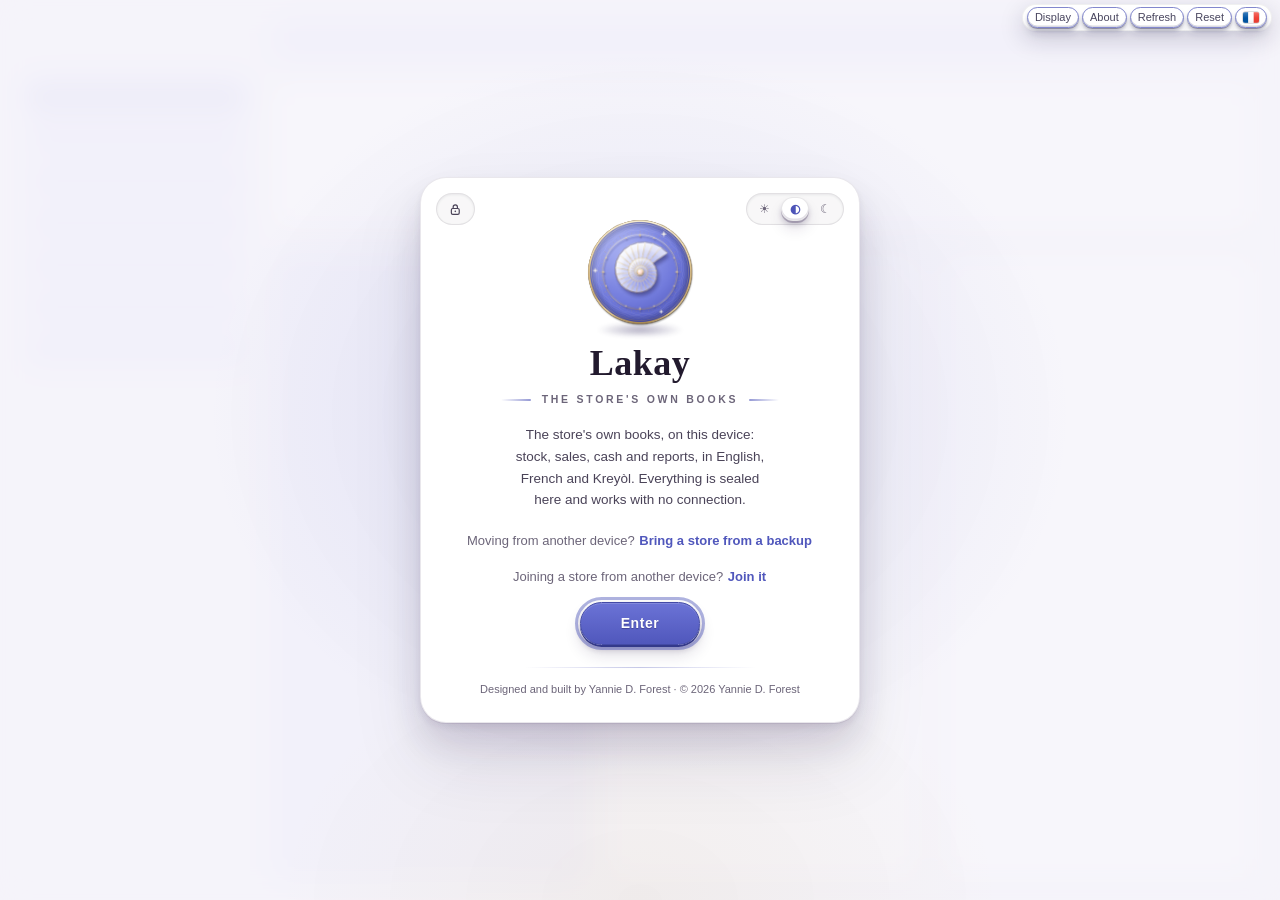
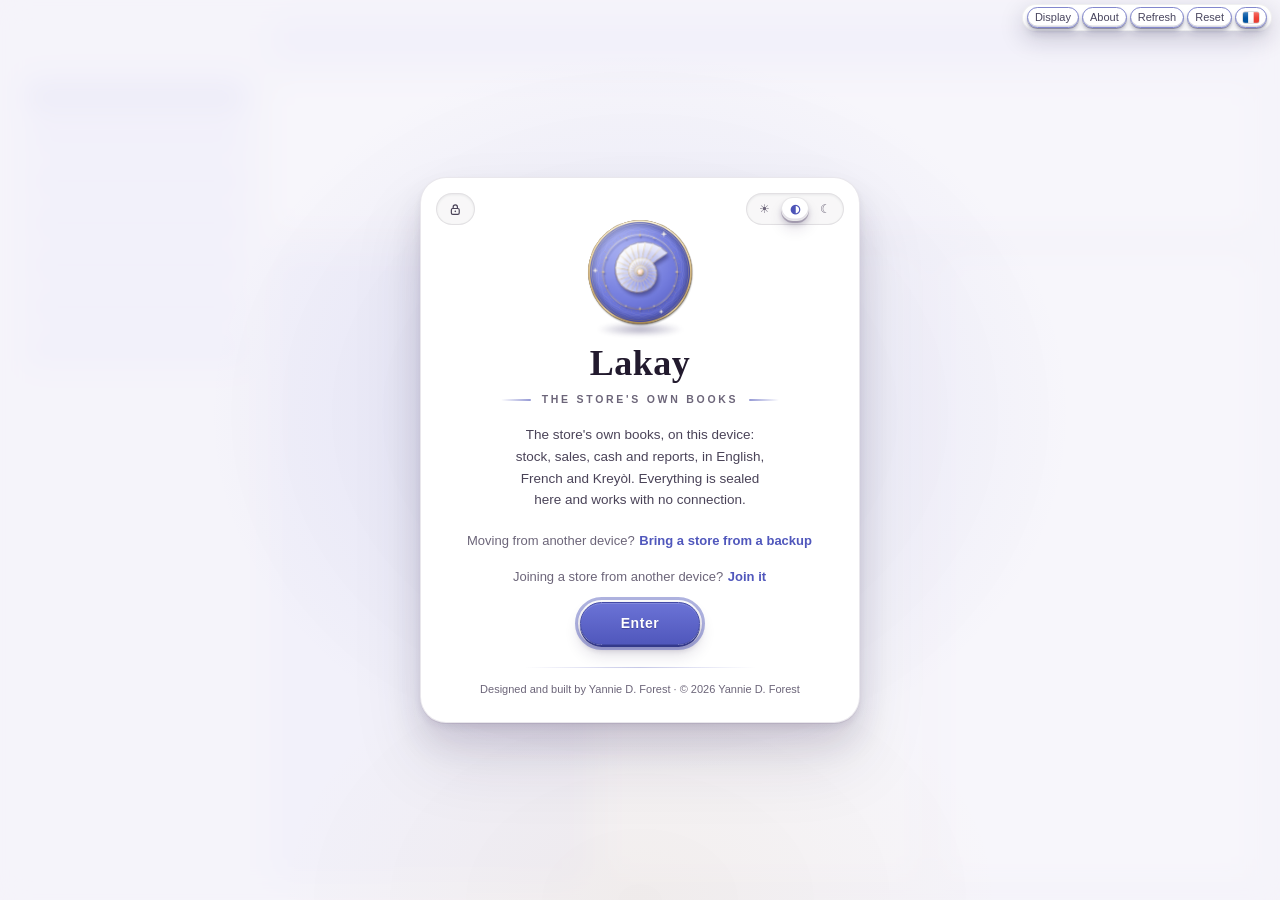
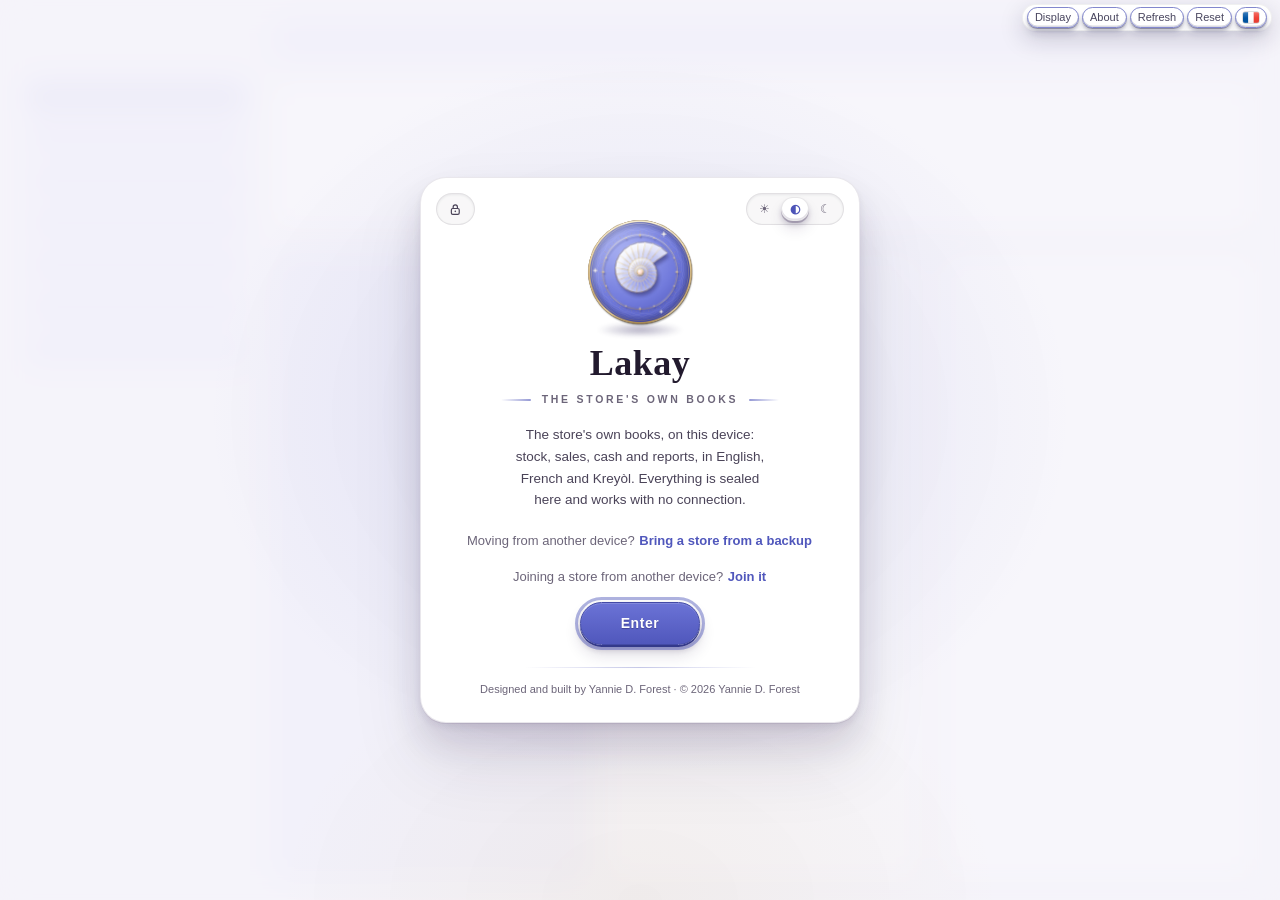
